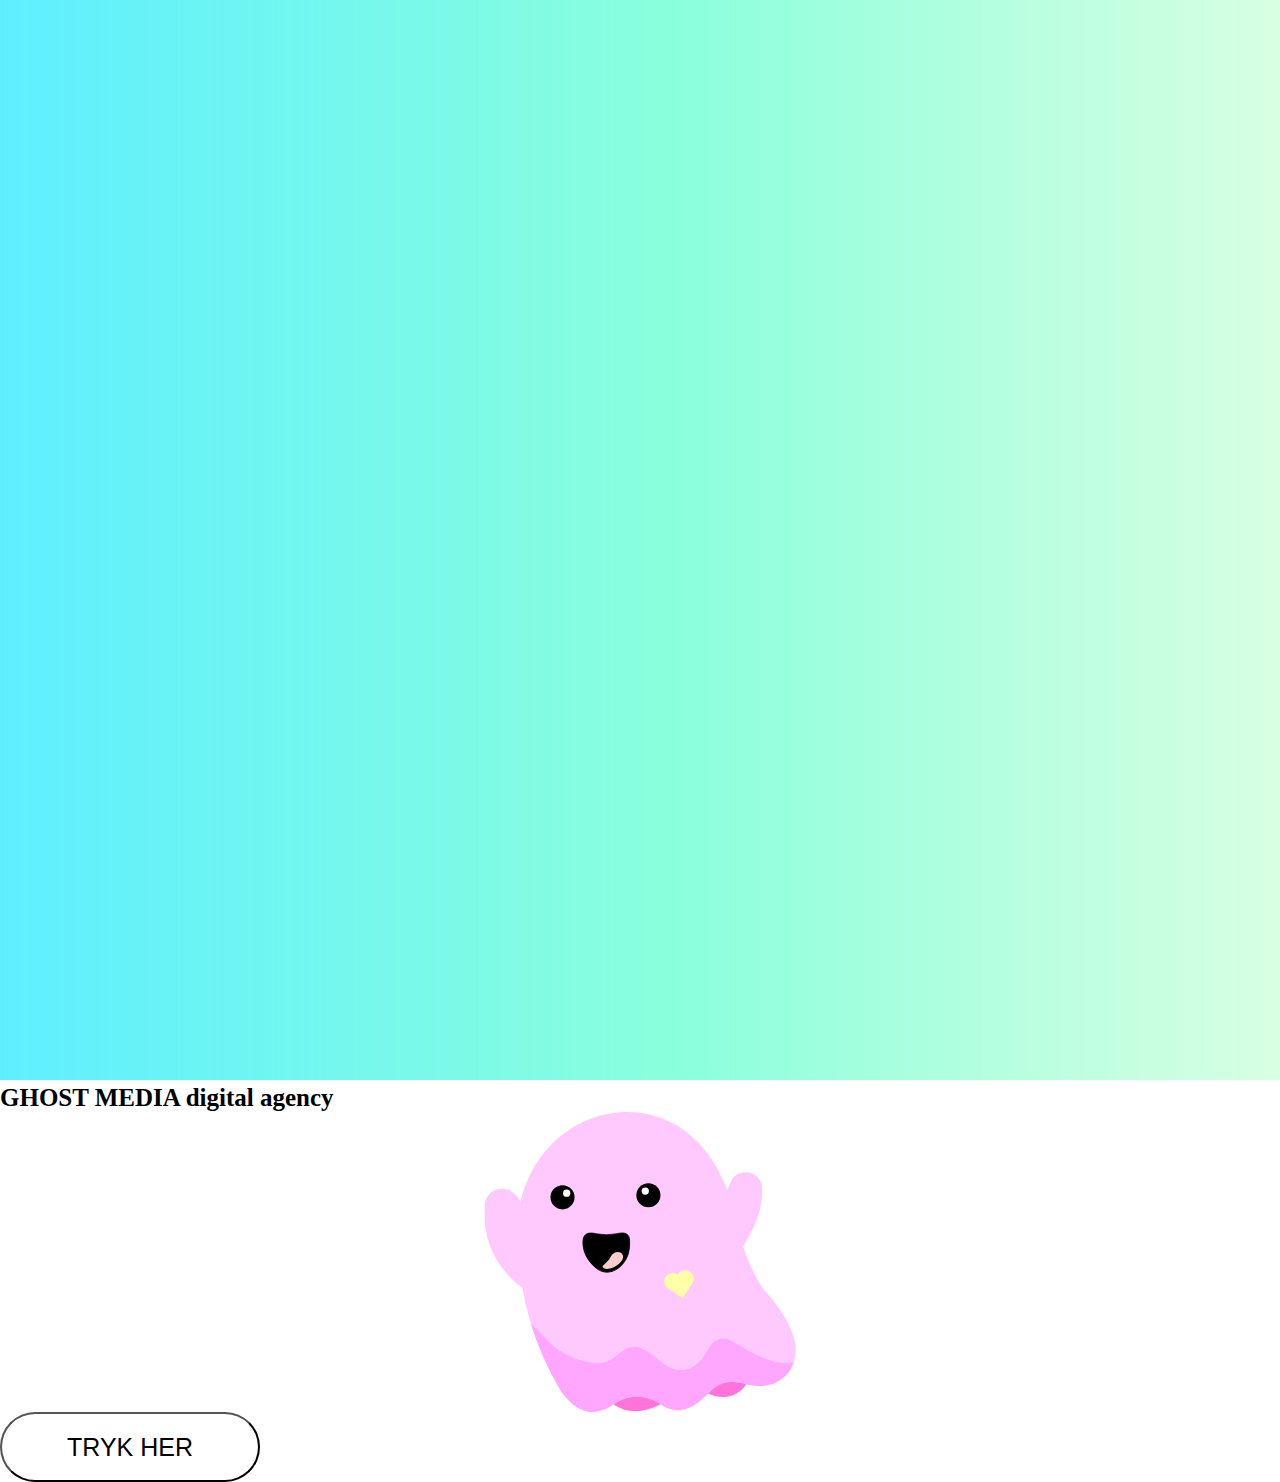
==== website/index.html @ d7597e10 "har lagt flere html filer i mappen (en for hver side) og har prøvet at lave html til den første side" ====
<!DOCTYPE html>
<html lang="en">
<head>
    <meta charset="UTF-8">
    <meta http-equiv="X-UA-Compatible" content="IE=edge">
    <link rel="stylesheet" href="../website/css/stylesheet.css">
    <meta name="viewport" content="width=device-width, initial-scale=1.0">
    <title>Ghost Media</title>
</head>
<body>
    <svg id="Group_6014" data-name="Group 6014" xmlns="http://www.w3.org/2000/svg" xmlns:xlink="http://www.w3.org/1999/xlink" width="1920" height="1080" viewBox="0 0 1920 1080">
        <defs>
          <clipPath id="clip-path">
            <rect id="Rectangle_4008" data-name="Rectangle 4008" width="1920" height="1080" fill="none"/>
          </clipPath>
          <clipPath id="clip-path-3">
            <rect id="Rectangle_2" data-name="Rectangle 2" width="591" height="1080" fill="none"/>
          </clipPath>
          <clipPath id="clip-path-4">
            <rect id="Rectangle_4" data-name="Rectangle 4" width="590.77" height="1080" fill="none"/>
          </clipPath>
          <clipPath id="clip-path-5">
            <rect id="Rectangle_6" data-name="Rectangle 6" width="590.771" height="1080" fill="none"/>
          </clipPath>
          <clipPath id="clip-path-6">
            <rect id="Rectangle_8" data-name="Rectangle 8" width="590.768" height="1080" fill="none"/>
          </clipPath>
          <clipPath id="clip-path-8">
            <rect id="Rectangle_12" data-name="Rectangle 12" width="590.769" height="1080" fill="none"/>
          </clipPath>
          <clipPath id="clip-path-17">
            <rect id="Rectangle_30" data-name="Rectangle 30" width="590.767" height="1080" fill="none"/>
          </clipPath>
          <clipPath id="clip-path-142">
            <rect id="Rectangle_280" data-name="Rectangle 280" width="591" height="1080" transform="translate(0)" fill="none"/>
          </clipPath>
          <clipPath id="clip-path-281">
            <rect id="Rectangle_558" data-name="Rectangle 558" width="590" height="1080" transform="translate(0)" fill="none"/>
          </clipPath>
          <clipPath id="clip-path-370">
            <rect id="Rectangle_736" data-name="Rectangle 736" width="590" height="1080" fill="none"/>
          </clipPath>
          <clipPath id="clip-path-573">
            <rect id="Rectangle_1142" data-name="Rectangle 1142" width="590.766" height="1080" fill="none"/>
          </clipPath>
          <clipPath id="clip-path-1029">
            <rect id="Rectangle_2054" data-name="Rectangle 2054" width="590.773" height="1080" fill="none"/>
          </clipPath>
        </defs>
        <g id="Group_6013" data-name="Group 6013" clip-path="url(#clip-path)">
          <g id="Group_6012" data-name="Group 6012">
            <g id="Group_6011" data-name="Group 6011">
              <g id="Group_6010" data-name="Group 6010" clip-path="url(#clip-path)">
                <g id="Group_3" data-name="Group 3">
                  <g id="Group_2" data-name="Group 2">
                    <g id="Group_1" data-name="Group 1" clip-path="url(#clip-path-3)">
                      <rect id="Rectangle_1" data-name="Rectangle 1" width="591" height="1080" fill="#5fefff"/>
                    </g>
                  </g>
                </g>
                <g id="Group_6" data-name="Group 6" transform="translate(0.664)">
                  <g id="Group_5" data-name="Group 5">
                    <g id="Group_4" data-name="Group 4" clip-path="url(#clip-path-4)">
                      <rect id="Rectangle_3" data-name="Rectangle 3" width="590.769" height="1080" transform="translate(0.001)" fill="#5fefff"/>
                    </g>
                  </g>
                </g>
                <g id="Group_9" data-name="Group 9" transform="translate(1.328)">
                  <g id="Group_8" data-name="Group 8">
                    <g id="Group_7" data-name="Group 7" clip-path="url(#clip-path-5)">
                      <rect id="Rectangle_5" data-name="Rectangle 5" width="590.769" height="1080" transform="translate(0.001)" fill="#5fefff"/>
                    </g>
                  </g>
                </g>
                <g id="Group_12" data-name="Group 12" transform="translate(1.992)">
                  <g id="Group_11" data-name="Group 11">
                    <g id="Group_10" data-name="Group 10" clip-path="url(#clip-path-6)">
                      <rect id="Rectangle_7" data-name="Rectangle 7" width="590.769" height="1080" transform="translate(-0.002)" fill="#5fefff"/>
                    </g>
                  </g>
                </g>
                <g id="Group_15" data-name="Group 15" transform="translate(2.656)">
                  <g id="Group_14" data-name="Group 14">
                    <g id="Group_13" data-name="Group 13" clip-path="url(#clip-path-6)">
                      <rect id="Rectangle_9" data-name="Rectangle 9" width="590.769" height="1080" transform="translate(-0.001)" fill="#5fefff"/>
                    </g>
                  </g>
                </g>
                <g id="Group_18" data-name="Group 18" transform="translate(3.32)">
                  <g id="Group_17" data-name="Group 17">
                    <g id="Group_16" data-name="Group 16" clip-path="url(#clip-path-8)">
                      <rect id="Rectangle_11" data-name="Rectangle 11" width="590.769" height="1080" transform="translate(0)" fill="#5fefff"/>
                    </g>
                  </g>
                </g>
                <g id="Group_21" data-name="Group 21" transform="translate(3.984)">
                  <g id="Group_20" data-name="Group 20">
                    <g id="Group_19" data-name="Group 19" clip-path="url(#clip-path-4)">
                      <rect id="Rectangle_13" data-name="Rectangle 13" width="590.769" height="1080" transform="translate(0)" fill="#5fefff"/>
                    </g>
                  </g>
                </g>
                <g id="Group_24" data-name="Group 24" transform="translate(4.648)">
                  <g id="Group_23" data-name="Group 23">
                    <g id="Group_22" data-name="Group 22" clip-path="url(#clip-path-4)">
                      <rect id="Rectangle_15" data-name="Rectangle 15" width="590.769" height="1080" transform="translate(0.001)" fill="#5fefff"/>
                    </g>
                  </g>
                </g>
                <g id="Group_27" data-name="Group 27" transform="translate(5.312)">
                  <g id="Group_26" data-name="Group 26">
                    <g id="Group_25" data-name="Group 25" clip-path="url(#clip-path-5)">
                      <rect id="Rectangle_17" data-name="Rectangle 17" width="590.769" height="1080" transform="translate(0.002)" fill="#5fefff"/>
                    </g>
                  </g>
                </g>
                <g id="Group_30" data-name="Group 30" transform="translate(5.976)">
                  <g id="Group_29" data-name="Group 29">
                    <g id="Group_28" data-name="Group 28" clip-path="url(#clip-path-6)">
                      <rect id="Rectangle_19" data-name="Rectangle 19" width="590.769" height="1080" transform="translate(-0.001)" fill="#5fefff"/>
                    </g>
                  </g>
                </g>
                <g id="Group_33" data-name="Group 33" transform="translate(6.64)">
                  <g id="Group_32" data-name="Group 32">
                    <g id="Group_31" data-name="Group 31" clip-path="url(#clip-path-6)">
                      <rect id="Rectangle_21" data-name="Rectangle 21" width="590.769" height="1080" transform="translate(-0.001)" fill="#5fefff"/>
                    </g>
                  </g>
                </g>
                <g id="Group_36" data-name="Group 36" transform="translate(7.303)">
                  <g id="Group_35" data-name="Group 35">
                    <g id="Group_34" data-name="Group 34" clip-path="url(#clip-path-8)">
                      <rect id="Rectangle_23" data-name="Rectangle 23" width="590.769" height="1080" transform="translate(0)" fill="#5fefff"/>
                    </g>
                  </g>
                </g>
                <g id="Group_39" data-name="Group 39" transform="translate(7.967)">
                  <g id="Group_38" data-name="Group 38">
                    <g id="Group_37" data-name="Group 37" clip-path="url(#clip-path-4)">
                      <rect id="Rectangle_25" data-name="Rectangle 25" width="590.769" height="1080" transform="translate(0.001)" fill="#60efff"/>
                    </g>
                  </g>
                </g>
                <g id="Group_42" data-name="Group 42" transform="translate(8.631)">
                  <g id="Group_41" data-name="Group 41">
                    <g id="Group_40" data-name="Group 40" clip-path="url(#clip-path-4)">
                      <rect id="Rectangle_27" data-name="Rectangle 27" width="590.769" height="1080" transform="translate(0.001)" fill="#60efff"/>
                    </g>
                  </g>
                </g>
                <g id="Group_45" data-name="Group 45" transform="translate(9.295)">
                  <g id="Group_44" data-name="Group 44">
                    <g id="Group_43" data-name="Group 43" clip-path="url(#clip-path-17)">
                      <rect id="Rectangle_29" data-name="Rectangle 29" width="590.769" height="1080" transform="translate(-0.002)" fill="#60efff"/>
                    </g>
                  </g>
                </g>
                <g id="Group_48" data-name="Group 48" transform="translate(9.959)">
                  <g id="Group_47" data-name="Group 47">
                    <g id="Group_46" data-name="Group 46" clip-path="url(#clip-path-6)">
                      <rect id="Rectangle_31" data-name="Rectangle 31" width="590.769" height="1080" transform="translate(-0.001)" fill="#60effe"/>
                    </g>
                  </g>
                </g>
                <g id="Group_51" data-name="Group 51" transform="translate(10.623)">
                  <g id="Group_50" data-name="Group 50">
                    <g id="Group_49" data-name="Group 49" clip-path="url(#clip-path-8)">
                      <rect id="Rectangle_33" data-name="Rectangle 33" width="590.769" height="1080" transform="translate(0)" fill="#60effe"/>
                    </g>
                  </g>
                </g>
                <g id="Group_54" data-name="Group 54" transform="translate(11.287)">
                  <g id="Group_53" data-name="Group 53">
                    <g id="Group_52" data-name="Group 52" clip-path="url(#clip-path-8)">
                      <rect id="Rectangle_35" data-name="Rectangle 35" width="590.769" height="1080" transform="translate(0)" fill="#60effe"/>
                    </g>
                  </g>
                </g>
                <g id="Group_57" data-name="Group 57" transform="translate(11.951)">
                  <g id="Group_56" data-name="Group 56">
                    <g id="Group_55" data-name="Group 55" clip-path="url(#clip-path-4)">
                      <rect id="Rectangle_37" data-name="Rectangle 37" width="590.769" height="1080" transform="translate(0.001)" fill="#60effe"/>
                    </g>
                  </g>
                </g>
                <g id="Group_60" data-name="Group 60" transform="translate(12.615)">
                  <g id="Group_59" data-name="Group 59">
                    <g id="Group_58" data-name="Group 58" clip-path="url(#clip-path-5)">
                      <rect id="Rectangle_39" data-name="Rectangle 39" width="590.769" height="1080" transform="translate(0.002)" fill="#60effe"/>
                    </g>
                  </g>
                </g>
                <g id="Group_63" data-name="Group 63" transform="translate(13.279)">
                  <g id="Group_62" data-name="Group 62">
                    <g id="Group_61" data-name="Group 61" clip-path="url(#clip-path-6)">
                      <rect id="Rectangle_41" data-name="Rectangle 41" width="590.769" height="1080" transform="translate(-0.002)" fill="#60effe"/>
                    </g>
                  </g>
                </g>
                <g id="Group_66" data-name="Group 66" transform="translate(13.943)">
                  <g id="Group_65" data-name="Group 65">
                    <g id="Group_64" data-name="Group 64" clip-path="url(#clip-path-6)">
                      <rect id="Rectangle_43" data-name="Rectangle 43" width="590.769" height="1080" transform="translate(-0.001)" fill="#60effe"/>
                    </g>
                  </g>
                </g>
                <g id="Group_69" data-name="Group 69" transform="translate(14.607)">
                  <g id="Group_68" data-name="Group 68">
                    <g id="Group_67" data-name="Group 67" clip-path="url(#clip-path-8)">
                      <rect id="Rectangle_45" data-name="Rectangle 45" width="590.769" height="1080" transform="translate(0)" fill="#60effe"/>
                    </g>
                  </g>
                </g>
                <g id="Group_72" data-name="Group 72" transform="translate(15.271)">
                  <g id="Group_71" data-name="Group 71">
                    <g id="Group_70" data-name="Group 70" clip-path="url(#clip-path-4)">
                      <rect id="Rectangle_47" data-name="Rectangle 47" width="590.769" height="1080" transform="translate(0.001)" fill="#60effe"/>
                    </g>
                  </g>
                </g>
                <g id="Group_75" data-name="Group 75" transform="translate(15.935)">
                  <g id="Group_74" data-name="Group 74">
                    <g id="Group_73" data-name="Group 73" clip-path="url(#clip-path-4)">
                      <rect id="Rectangle_49" data-name="Rectangle 49" width="590.769" height="1080" transform="translate(0.001)" fill="#60effe"/>
                    </g>
                  </g>
                </g>
                <g id="Group_78" data-name="Group 78" transform="translate(16.599)">
                  <g id="Group_77" data-name="Group 77">
                    <g id="Group_76" data-name="Group 76" clip-path="url(#clip-path-17)">
                      <rect id="Rectangle_51" data-name="Rectangle 51" width="590.769" height="1080" transform="translate(-0.002)" fill="#60effe"/>
                    </g>
                  </g>
                </g>
                <g id="Group_81" data-name="Group 81" transform="translate(17.263)">
                  <g id="Group_80" data-name="Group 80">
                    <g id="Group_79" data-name="Group 79" clip-path="url(#clip-path-6)">
                      <rect id="Rectangle_53" data-name="Rectangle 53" width="590.769" height="1080" transform="translate(-0.001)" fill="#60effe"/>
                    </g>
                  </g>
                </g>
                <g id="Group_84" data-name="Group 84" transform="translate(17.927)">
                  <g id="Group_83" data-name="Group 83">
                    <g id="Group_82" data-name="Group 82" clip-path="url(#clip-path-8)">
                      <rect id="Rectangle_55" data-name="Rectangle 55" width="590.769" height="1080" transform="translate(-0.001)" fill="#60effe"/>
                    </g>
                  </g>
                </g>
                <g id="Group_87" data-name="Group 87" transform="translate(18.591)">
                  <g id="Group_86" data-name="Group 86">
                    <g id="Group_85" data-name="Group 85" clip-path="url(#clip-path-8)">
                      <rect id="Rectangle_57" data-name="Rectangle 57" width="590.769" height="1080" transform="translate(0)" fill="#60effe"/>
                    </g>
                  </g>
                </g>
                <g id="Group_90" data-name="Group 90" transform="translate(19.255)">
                  <g id="Group_89" data-name="Group 89">
                    <g id="Group_88" data-name="Group 88" clip-path="url(#clip-path-4)">
                      <rect id="Rectangle_59" data-name="Rectangle 59" width="590.769" height="1080" transform="translate(0.001)" fill="#60effe"/>
                    </g>
                  </g>
                </g>
                <g id="Group_93" data-name="Group 93" transform="translate(19.919)">
                  <g id="Group_92" data-name="Group 92">
                    <g id="Group_91" data-name="Group 91" clip-path="url(#clip-path-5)">
                      <rect id="Rectangle_61" data-name="Rectangle 61" width="590.769" height="1080" transform="translate(0.001)" fill="#60effe"/>
                    </g>
                  </g>
                </g>
                <g id="Group_96" data-name="Group 96" transform="translate(20.583)">
                  <g id="Group_95" data-name="Group 95">
                    <g id="Group_94" data-name="Group 94" clip-path="url(#clip-path-6)">
                      <rect id="Rectangle_63" data-name="Rectangle 63" width="590.769" height="1080" transform="translate(-0.002)" fill="#60effe"/>
                    </g>
                  </g>
                </g>
                <g id="Group_99" data-name="Group 99" transform="translate(21.246)">
                  <g id="Group_98" data-name="Group 98">
                    <g id="Group_97" data-name="Group 97" clip-path="url(#clip-path-6)">
                      <rect id="Rectangle_65" data-name="Rectangle 65" width="590.769" height="1080" transform="translate(-0.001)" fill="#60f0fe"/>
                    </g>
                  </g>
                </g>
                <g id="Group_102" data-name="Group 102" transform="translate(21.91)">
                  <g id="Group_101" data-name="Group 101">
                    <g id="Group_100" data-name="Group 100" clip-path="url(#clip-path-8)">
                      <rect id="Rectangle_67" data-name="Rectangle 67" width="590.769" height="1080" transform="translate(0)" fill="#60f0fe"/>
                    </g>
                  </g>
                </g>
                <g id="Group_105" data-name="Group 105" transform="translate(22.574)">
                  <g id="Group_104" data-name="Group 104">
                    <g id="Group_103" data-name="Group 103" clip-path="url(#clip-path-4)">
                      <rect id="Rectangle_69" data-name="Rectangle 69" width="590.769" height="1080" transform="translate(0)" fill="#60f0fe"/>
                    </g>
                  </g>
                </g>
                <g id="Group_108" data-name="Group 108" transform="translate(23.238)">
                  <g id="Group_107" data-name="Group 107">
                    <g id="Group_106" data-name="Group 106" clip-path="url(#clip-path-4)">
                      <rect id="Rectangle_71" data-name="Rectangle 71" width="590.769" height="1080" transform="translate(0.001)" fill="#61f0fe"/>
                    </g>
                  </g>
                </g>
                <g id="Group_111" data-name="Group 111" transform="translate(23.902)">
                  <g id="Group_110" data-name="Group 110">
                    <g id="Group_109" data-name="Group 109" clip-path="url(#clip-path-5)">
                      <rect id="Rectangle_73" data-name="Rectangle 73" width="590.769" height="1080" transform="translate(0.002)" fill="#61f0fe"/>
                    </g>
                  </g>
                </g>
                <g id="Group_114" data-name="Group 114" transform="translate(24.566)">
                  <g id="Group_113" data-name="Group 113">
                    <g id="Group_112" data-name="Group 112" clip-path="url(#clip-path-6)">
                      <rect id="Rectangle_75" data-name="Rectangle 75" width="590.769" height="1080" transform="translate(-0.001)" fill="#61f0fe"/>
                    </g>
                  </g>
                </g>
                <g id="Group_117" data-name="Group 117" transform="translate(25.23)">
                  <g id="Group_116" data-name="Group 116">
                    <g id="Group_115" data-name="Group 115" clip-path="url(#clip-path-8)">
                      <rect id="Rectangle_77" data-name="Rectangle 77" width="590.769" height="1080" transform="translate(-0.001)" fill="#61f0fe"/>
                    </g>
                  </g>
                </g>
                <g id="Group_120" data-name="Group 120" transform="translate(25.894)">
                  <g id="Group_119" data-name="Group 119">
                    <g id="Group_118" data-name="Group 118" clip-path="url(#clip-path-8)">
                      <rect id="Rectangle_79" data-name="Rectangle 79" width="590.769" height="1080" transform="translate(0)" fill="#61f0fe"/>
                    </g>
                  </g>
                </g>
                <g id="Group_123" data-name="Group 123" transform="translate(26.558)">
                  <g id="Group_122" data-name="Group 122">
                    <g id="Group_121" data-name="Group 121" clip-path="url(#clip-path-4)">
                      <rect id="Rectangle_81" data-name="Rectangle 81" width="590.769" height="1080" transform="translate(0.001)" fill="#61f0fe"/>
                    </g>
                  </g>
                </g>
                <g id="Group_126" data-name="Group 126" transform="translate(27.222)">
                  <g id="Group_125" data-name="Group 125">
                    <g id="Group_124" data-name="Group 124" clip-path="url(#clip-path-5)">
                      <rect id="Rectangle_83" data-name="Rectangle 83" width="590.769" height="1080" transform="translate(0.001)" fill="#61f0fe"/>
                    </g>
                  </g>
                </g>
                <g id="Group_129" data-name="Group 129" transform="translate(27.886)">
                  <g id="Group_128" data-name="Group 128">
                    <g id="Group_127" data-name="Group 127" clip-path="url(#clip-path-6)">
                      <rect id="Rectangle_85" data-name="Rectangle 85" width="590.769" height="1080" transform="translate(-0.002)" fill="#61f0fe"/>
                    </g>
                  </g>
                </g>
                <g id="Group_132" data-name="Group 132" transform="translate(28.55)">
                  <g id="Group_131" data-name="Group 131">
                    <g id="Group_130" data-name="Group 130" clip-path="url(#clip-path-6)">
                      <rect id="Rectangle_87" data-name="Rectangle 87" width="590.769" height="1080" transform="translate(-0.001)" fill="#61f0fd"/>
                    </g>
                  </g>
                </g>
                <g id="Group_135" data-name="Group 135" transform="translate(29.214)">
                  <g id="Group_134" data-name="Group 134">
                    <g id="Group_133" data-name="Group 133" clip-path="url(#clip-path-8)">
                      <rect id="Rectangle_89" data-name="Rectangle 89" width="590.769" height="1080" transform="translate(0)" fill="#61f0fd"/>
                    </g>
                  </g>
                </g>
                <g id="Group_138" data-name="Group 138" transform="translate(29.878)">
                  <g id="Group_137" data-name="Group 137">
                    <g id="Group_136" data-name="Group 136" clip-path="url(#clip-path-4)">
                      <rect id="Rectangle_91" data-name="Rectangle 91" width="590.769" height="1080" transform="translate(0)" fill="#61f0fd"/>
                    </g>
                  </g>
                </g>
                <g id="Group_141" data-name="Group 141" transform="translate(30.542)">
                  <g id="Group_140" data-name="Group 140">
                    <g id="Group_139" data-name="Group 139" clip-path="url(#clip-path-4)">
                      <rect id="Rectangle_93" data-name="Rectangle 93" width="590.769" height="1080" transform="translate(0.001)" fill="#61f0fd"/>
                    </g>
                  </g>
                </g>
                <g id="Group_144" data-name="Group 144" transform="translate(31.206)">
                  <g id="Group_143" data-name="Group 143">
                    <g id="Group_142" data-name="Group 142" clip-path="url(#clip-path-5)">
                      <rect id="Rectangle_95" data-name="Rectangle 95" width="590.769" height="1080" transform="translate(0.002)" fill="#61f0fd"/>
                    </g>
                  </g>
                </g>
                <g id="Group_147" data-name="Group 147" transform="translate(31.87)">
                  <g id="Group_146" data-name="Group 146">
                    <g id="Group_145" data-name="Group 145" clip-path="url(#clip-path-6)">
                      <rect id="Rectangle_97" data-name="Rectangle 97" width="590.769" height="1080" transform="translate(-0.001)" fill="#61f0fd"/>
                    </g>
                  </g>
                </g>
                <g id="Group_150" data-name="Group 150" transform="translate(32.534)">
                  <g id="Group_149" data-name="Group 149">
                    <g id="Group_148" data-name="Group 148" clip-path="url(#clip-path-8)">
                      <rect id="Rectangle_99" data-name="Rectangle 99" width="590.769" height="1080" transform="translate(-0.001)" fill="#61f0fd"/>
                    </g>
                  </g>
                </g>
                <g id="Group_153" data-name="Group 153" transform="translate(33)">
                  <g id="Group_152" data-name="Group 152">
                    <g id="Group_151" data-name="Group 151" clip-path="url(#clip-path-3)">
                      <rect id="Rectangle_101" data-name="Rectangle 101" width="591" height="1080" fill="#61f0fd"/>
                    </g>
                  </g>
                </g>
                <g id="Group_156" data-name="Group 156" transform="translate(33.861)">
                  <g id="Group_155" data-name="Group 155">
                    <g id="Group_154" data-name="Group 154" clip-path="url(#clip-path-4)">
                      <rect id="Rectangle_103" data-name="Rectangle 103" width="590.769" height="1080" transform="translate(0.001)" fill="#61f0fd"/>
                    </g>
                  </g>
                </g>
                <g id="Group_159" data-name="Group 159" transform="translate(34.525)">
                  <g id="Group_158" data-name="Group 158">
                    <g id="Group_157" data-name="Group 157" clip-path="url(#clip-path-5)">
                      <rect id="Rectangle_105" data-name="Rectangle 105" width="590.769" height="1080" transform="translate(0.001)" fill="#61f0fd"/>
                    </g>
                  </g>
                </g>
                <g id="Group_162" data-name="Group 162" transform="translate(35.189)">
                  <g id="Group_161" data-name="Group 161">
                    <g id="Group_160" data-name="Group 160" clip-path="url(#clip-path-17)">
                      <rect id="Rectangle_107" data-name="Rectangle 107" width="590.769" height="1080" transform="translate(-0.002)" fill="#61f0fd"/>
                    </g>
                  </g>
                </g>
                <g id="Group_165" data-name="Group 165" transform="translate(35.853)">
                  <g id="Group_164" data-name="Group 164">
                    <g id="Group_163" data-name="Group 163" clip-path="url(#clip-path-6)">
                      <rect id="Rectangle_109" data-name="Rectangle 109" width="590.769" height="1080" transform="translate(-0.001)" fill="#61f0fd"/>
                    </g>
                  </g>
                </g>
                <g id="Group_168" data-name="Group 168" transform="translate(36.517)">
                  <g id="Group_167" data-name="Group 167">
                    <g id="Group_166" data-name="Group 166" clip-path="url(#clip-path-8)">
                      <rect id="Rectangle_111" data-name="Rectangle 111" width="590.769" height="1080" transform="translate(0)" fill="#61f0fd"/>
                    </g>
                  </g>
                </g>
                <g id="Group_171" data-name="Group 171" transform="translate(37.181)">
                  <g id="Group_170" data-name="Group 170">
                    <g id="Group_169" data-name="Group 169" clip-path="url(#clip-path-4)">
                      <rect id="Rectangle_113" data-name="Rectangle 113" width="590.769" height="1080" transform="translate(0)" fill="#61f0fd"/>
                    </g>
                  </g>
                </g>
                <g id="Group_174" data-name="Group 174" transform="translate(37.845)">
                  <g id="Group_173" data-name="Group 173">
                    <g id="Group_172" data-name="Group 172" clip-path="url(#clip-path-4)">
                      <rect id="Rectangle_115" data-name="Rectangle 115" width="590.769" height="1080" transform="translate(0.001)" fill="#61f0fd"/>
                    </g>
                  </g>
                </g>
                <g id="Group_177" data-name="Group 177" transform="translate(38.509)">
                  <g id="Group_176" data-name="Group 176">
                    <g id="Group_175" data-name="Group 175" clip-path="url(#clip-path-5)">
                      <rect id="Rectangle_117" data-name="Rectangle 117" width="590.769" height="1080" transform="translate(0.001)" fill="#61f0fd"/>
                    </g>
                  </g>
                </g>
                <g id="Group_180" data-name="Group 180" transform="translate(39.173)">
                  <g id="Group_179" data-name="Group 179">
                    <g id="Group_178" data-name="Group 178" clip-path="url(#clip-path-6)">
                      <rect id="Rectangle_119" data-name="Rectangle 119" width="590.769" height="1080" transform="translate(-0.002)" fill="#62f0fd"/>
                    </g>
                  </g>
                </g>
                <g id="Group_183" data-name="Group 183" transform="translate(39.837)">
                  <g id="Group_182" data-name="Group 182">
                    <g id="Group_181" data-name="Group 181" clip-path="url(#clip-path-6)">
                      <rect id="Rectangle_121" data-name="Rectangle 121" width="590.769" height="1080" transform="translate(-0.001)" fill="#62f0fd"/>
                    </g>
                  </g>
                </g>
                <g id="Group_186" data-name="Group 186" transform="translate(40.501)">
                  <g id="Group_185" data-name="Group 185">
                    <g id="Group_184" data-name="Group 184" clip-path="url(#clip-path-8)">
                      <rect id="Rectangle_123" data-name="Rectangle 123" width="590.769" height="1080" transform="translate(0)" fill="#62f0fd"/>
                    </g>
                  </g>
                </g>
                <g id="Group_189" data-name="Group 189" transform="translate(41.165)">
                  <g id="Group_188" data-name="Group 188">
                    <g id="Group_187" data-name="Group 187" clip-path="url(#clip-path-4)">
                      <rect id="Rectangle_125" data-name="Rectangle 125" width="590.769" height="1080" transform="translate(0.001)" fill="#62f0fd"/>
                    </g>
                  </g>
                </g>
                <g id="Group_192" data-name="Group 192" transform="translate(41.829)">
                  <g id="Group_191" data-name="Group 191">
                    <g id="Group_190" data-name="Group 190" clip-path="url(#clip-path-4)">
                      <rect id="Rectangle_127" data-name="Rectangle 127" width="590.769" height="1080" transform="translate(0.001)" fill="#62f0fd"/>
                    </g>
                  </g>
                </g>
                <g id="Group_195" data-name="Group 195" transform="translate(42.493)">
                  <g id="Group_194" data-name="Group 194">
                    <g id="Group_193" data-name="Group 193" clip-path="url(#clip-path-17)">
                      <rect id="Rectangle_129" data-name="Rectangle 129" width="590.769" height="1080" transform="translate(-0.002)" fill="#62f0fd"/>
                    </g>
                  </g>
                </g>
                <g id="Group_198" data-name="Group 198" transform="translate(43.157)">
                  <g id="Group_197" data-name="Group 197">
                    <g id="Group_196" data-name="Group 196" clip-path="url(#clip-path-6)">
                      <rect id="Rectangle_131" data-name="Rectangle 131" width="590.769" height="1080" transform="translate(-0.001)" fill="#62f0fd"/>
                    </g>
                  </g>
                </g>
                <g id="Group_201" data-name="Group 201" transform="translate(43.821)">
                  <g id="Group_200" data-name="Group 200">
                    <g id="Group_199" data-name="Group 199" clip-path="url(#clip-path-8)">
                      <rect id="Rectangle_133" data-name="Rectangle 133" width="590.769" height="1080" transform="translate(0)" fill="#62f0fd"/>
                    </g>
                  </g>
                </g>
                <g id="Group_204" data-name="Group 204" transform="translate(44.485)">
                  <g id="Group_203" data-name="Group 203">
                    <g id="Group_202" data-name="Group 202" clip-path="url(#clip-path-8)">
                      <rect id="Rectangle_135" data-name="Rectangle 135" width="590.769" height="1080" transform="translate(0)" fill="#62f0fd"/>
                    </g>
                  </g>
                </g>
                <g id="Group_207" data-name="Group 207" transform="translate(45.149)">
                  <g id="Group_206" data-name="Group 206">
                    <g id="Group_205" data-name="Group 205" clip-path="url(#clip-path-4)">
                      <rect id="Rectangle_137" data-name="Rectangle 137" width="590.769" height="1080" transform="translate(0.001)" fill="#62f0fd"/>
                    </g>
                  </g>
                </g>
                <g id="Group_210" data-name="Group 210" transform="translate(45.813)">
                  <g id="Group_209" data-name="Group 209">
                    <g id="Group_208" data-name="Group 208" clip-path="url(#clip-path-5)">
                      <rect id="Rectangle_139" data-name="Rectangle 139" width="590.769" height="1080" transform="translate(0.001)" fill="#62f0fd"/>
                    </g>
                  </g>
                </g>
                <g id="Group_213" data-name="Group 213" transform="translate(46.477)">
                  <g id="Group_212" data-name="Group 212">
                    <g id="Group_211" data-name="Group 211" clip-path="url(#clip-path-6)">
                      <rect id="Rectangle_141" data-name="Rectangle 141" width="590.769" height="1080" transform="translate(-0.001)" fill="#62f0fd"/>
                    </g>
                  </g>
                </g>
                <g id="Group_216" data-name="Group 216" transform="translate(47.14)">
                  <g id="Group_215" data-name="Group 215">
                    <g id="Group_214" data-name="Group 214" clip-path="url(#clip-path-6)">
                      <rect id="Rectangle_143" data-name="Rectangle 143" width="590.769" height="1080" transform="translate(-0.001)" fill="#62f0fd"/>
                    </g>
                  </g>
                </g>
                <g id="Group_219" data-name="Group 219" transform="translate(47.805)">
                  <g id="Group_218" data-name="Group 218">
                    <g id="Group_217" data-name="Group 217" clip-path="url(#clip-path-8)">
                      <rect id="Rectangle_145" data-name="Rectangle 145" width="590.769" height="1080" transform="translate(0)" fill="#62f0fc"/>
                    </g>
                  </g>
                </g>
                <g id="Group_222" data-name="Group 222" transform="translate(48.469)">
                  <g id="Group_221" data-name="Group 221">
                    <g id="Group_220" data-name="Group 220" clip-path="url(#clip-path-4)">
                      <rect id="Rectangle_147" data-name="Rectangle 147" width="590.769" height="1080" transform="translate(0)" fill="#62f0fc"/>
                    </g>
                  </g>
                </g>
                <g id="Group_225" data-name="Group 225" transform="translate(49.132)">
                  <g id="Group_224" data-name="Group 224">
                    <g id="Group_223" data-name="Group 223" clip-path="url(#clip-path-4)">
                      <rect id="Rectangle_149" data-name="Rectangle 149" width="590.769" height="1080" transform="translate(0.001)" fill="#62f0fc"/>
                    </g>
                  </g>
                </g>
                <g id="Group_228" data-name="Group 228" transform="translate(49.796)">
                  <g id="Group_227" data-name="Group 227">
                    <g id="Group_226" data-name="Group 226" clip-path="url(#clip-path-5)">
                      <rect id="Rectangle_151" data-name="Rectangle 151" width="590.769" height="1080" transform="translate(0.002)" fill="#62f0fc"/>
                    </g>
                  </g>
                </g>
                <g id="Group_231" data-name="Group 231" transform="translate(50.46)">
                  <g id="Group_230" data-name="Group 230">
                    <g id="Group_229" data-name="Group 229" clip-path="url(#clip-path-6)">
                      <rect id="Rectangle_153" data-name="Rectangle 153" width="590.769" height="1080" transform="translate(-0.001)" fill="#62f0fc"/>
                    </g>
                  </g>
                </g>
                <g id="Group_234" data-name="Group 234" transform="translate(51.124)">
                  <g id="Group_233" data-name="Group 233">
                    <g id="Group_232" data-name="Group 232" clip-path="url(#clip-path-6)">
                      <rect id="Rectangle_155" data-name="Rectangle 155" width="590.769" height="1080" transform="translate(-0.001)" fill="#62f0fc"/>
                    </g>
                  </g>
                </g>
                <g id="Group_237" data-name="Group 237" transform="translate(51.788)">
                  <g id="Group_236" data-name="Group 236">
                    <g id="Group_235" data-name="Group 235" clip-path="url(#clip-path-8)">
                      <rect id="Rectangle_157" data-name="Rectangle 157" width="590.769" height="1080" transform="translate(0)" fill="#62f0fc"/>
                    </g>
                  </g>
                </g>
                <g id="Group_240" data-name="Group 240" transform="translate(52.452)">
                  <g id="Group_239" data-name="Group 239">
                    <g id="Group_238" data-name="Group 238" clip-path="url(#clip-path-4)">
                      <rect id="Rectangle_159" data-name="Rectangle 159" width="590.769" height="1080" transform="translate(0.001)" fill="#62f0fc"/>
                    </g>
                  </g>
                </g>
                <g id="Group_243" data-name="Group 243" transform="translate(53.116)">
                  <g id="Group_242" data-name="Group 242">
                    <g id="Group_241" data-name="Group 241" clip-path="url(#clip-path-5)">
                      <rect id="Rectangle_161" data-name="Rectangle 161" width="590.769" height="1080" transform="translate(0.001)" fill="#62f0fc"/>
                    </g>
                  </g>
                </g>
                <g id="Group_246" data-name="Group 246" transform="translate(53.78)">
                  <g id="Group_245" data-name="Group 245">
                    <g id="Group_244" data-name="Group 244" clip-path="url(#clip-path-6)">
                      <rect id="Rectangle_163" data-name="Rectangle 163" width="590.769" height="1080" transform="translate(-0.001)" fill="#62f0fc"/>
                    </g>
                  </g>
                </g>
                <g id="Group_249" data-name="Group 249" transform="translate(54.444)">
                  <g id="Group_248" data-name="Group 248">
                    <g id="Group_247" data-name="Group 247" clip-path="url(#clip-path-6)">
                      <rect id="Rectangle_165" data-name="Rectangle 165" width="590.769" height="1080" transform="translate(-0.001)" fill="#63f0fc"/>
                    </g>
                  </g>
                </g>
                <g id="Group_252" data-name="Group 252" transform="translate(55.108)">
                  <g id="Group_251" data-name="Group 251">
                    <g id="Group_250" data-name="Group 250" clip-path="url(#clip-path-8)">
                      <rect id="Rectangle_167" data-name="Rectangle 167" width="590.769" height="1080" transform="translate(0)" fill="#63f0fc"/>
                    </g>
                  </g>
                </g>
                <g id="Group_255" data-name="Group 255" transform="translate(55.772)">
                  <g id="Group_254" data-name="Group 254">
                    <g id="Group_253" data-name="Group 253" clip-path="url(#clip-path-4)">
                      <rect id="Rectangle_169" data-name="Rectangle 169" width="590.769" height="1080" transform="translate(0)" fill="#63f0fc"/>
                    </g>
                  </g>
                </g>
                <g id="Group_258" data-name="Group 258" transform="translate(56.436)">
                  <g id="Group_257" data-name="Group 257">
                    <g id="Group_256" data-name="Group 256" clip-path="url(#clip-path-4)">
                      <rect id="Rectangle_171" data-name="Rectangle 171" width="590.769" height="1080" transform="translate(0.001)" fill="#63f0fc"/>
                    </g>
                  </g>
                </g>
                <g id="Group_261" data-name="Group 261" transform="translate(57.1)">
                  <g id="Group_260" data-name="Group 260">
                    <g id="Group_259" data-name="Group 259" clip-path="url(#clip-path-5)">
                      <rect id="Rectangle_173" data-name="Rectangle 173" width="590.769" height="1080" transform="translate(0.002)" fill="#63f0fc"/>
                    </g>
                  </g>
                </g>
                <g id="Group_264" data-name="Group 264" transform="translate(57.764)">
                  <g id="Group_263" data-name="Group 263">
                    <g id="Group_262" data-name="Group 262" clip-path="url(#clip-path-6)">
                      <rect id="Rectangle_175" data-name="Rectangle 175" width="590.769" height="1080" transform="translate(-0.001)" fill="#63f0fc"/>
                    </g>
                  </g>
                </g>
                <g id="Group_267" data-name="Group 267" transform="translate(58.428)">
                  <g id="Group_266" data-name="Group 266">
                    <g id="Group_265" data-name="Group 265" clip-path="url(#clip-path-6)">
                      <rect id="Rectangle_177" data-name="Rectangle 177" width="590.769" height="1080" transform="translate(-0.001)" fill="#63f0fc"/>
                    </g>
                  </g>
                </g>
                <g id="Group_270" data-name="Group 270" transform="translate(59)">
                  <g id="Group_269" data-name="Group 269">
                    <g id="Group_268" data-name="Group 268" clip-path="url(#clip-path-3)">
                      <rect id="Rectangle_179" data-name="Rectangle 179" width="591" height="1080" fill="#63f0fc"/>
                    </g>
                  </g>
                </g>
                <g id="Group_273" data-name="Group 273" transform="translate(59.756)">
                  <g id="Group_272" data-name="Group 272">
                    <g id="Group_271" data-name="Group 271" clip-path="url(#clip-path-4)">
                      <rect id="Rectangle_181" data-name="Rectangle 181" width="590.769" height="1080" transform="translate(0.001)" fill="#63f0fc"/>
                    </g>
                  </g>
                </g>
                <g id="Group_276" data-name="Group 276" transform="translate(60.419)">
                  <g id="Group_275" data-name="Group 275">
                    <g id="Group_274" data-name="Group 274" clip-path="url(#clip-path-5)">
                      <rect id="Rectangle_183" data-name="Rectangle 183" width="590.769" height="1080" transform="translate(0.001)" fill="#63f0fc"/>
                    </g>
                  </g>
                </g>
                <g id="Group_279" data-name="Group 279" transform="translate(61.084)">
                  <g id="Group_278" data-name="Group 278">
                    <g id="Group_277" data-name="Group 277" clip-path="url(#clip-path-17)">
                      <rect id="Rectangle_185" data-name="Rectangle 185" width="590.769" height="1080" transform="translate(-0.002)" fill="#63f0fc"/>
                    </g>
                  </g>
                </g>
                <g id="Group_282" data-name="Group 282" transform="translate(61.748)">
                  <g id="Group_281" data-name="Group 281">
                    <g id="Group_280" data-name="Group 280" clip-path="url(#clip-path-6)">
                      <rect id="Rectangle_187" data-name="Rectangle 187" width="590.769" height="1080" transform="translate(-0.001)" fill="#63f0fc"/>
                    </g>
                  </g>
                </g>
                <g id="Group_285" data-name="Group 285" transform="translate(62.411)">
                  <g id="Group_284" data-name="Group 284">
                    <g id="Group_283" data-name="Group 283" clip-path="url(#clip-path-8)">
                      <rect id="Rectangle_189" data-name="Rectangle 189" width="590.769" height="1080" transform="translate(0)" fill="#63f1fc"/>
                    </g>
                  </g>
                </g>
                <g id="Group_288" data-name="Group 288" transform="translate(63.075)">
                  <g id="Group_287" data-name="Group 287">
                    <g id="Group_286" data-name="Group 286" clip-path="url(#clip-path-4)">
                      <rect id="Rectangle_191" data-name="Rectangle 191" width="590.769" height="1080" transform="translate(0)" fill="#63f1fc"/>
                    </g>
                  </g>
                </g>
                <g id="Group_291" data-name="Group 291" transform="translate(63.739)">
                  <g id="Group_290" data-name="Group 290">
                    <g id="Group_289" data-name="Group 289" clip-path="url(#clip-path-4)">
                      <rect id="Rectangle_193" data-name="Rectangle 193" width="590.769" height="1080" transform="translate(0.001)" fill="#63f1fc"/>
                    </g>
                  </g>
                </g>
                <g id="Group_294" data-name="Group 294" transform="translate(64.403)">
                  <g id="Group_293" data-name="Group 293">
                    <g id="Group_292" data-name="Group 292" clip-path="url(#clip-path-5)">
                      <rect id="Rectangle_195" data-name="Rectangle 195" width="590.769" height="1080" transform="translate(0.001)" fill="#63f1fc"/>
                    </g>
                  </g>
                </g>
                <g id="Group_297" data-name="Group 297" transform="translate(65.067)">
                  <g id="Group_296" data-name="Group 296">
                    <g id="Group_295" data-name="Group 295" clip-path="url(#clip-path-6)">
                      <rect id="Rectangle_197" data-name="Rectangle 197" width="590.769" height="1080" transform="translate(-0.002)" fill="#63f1fc"/>
                    </g>
                  </g>
                </g>
                <g id="Group_300" data-name="Group 300" transform="translate(65.731)">
                  <g id="Group_299" data-name="Group 299">
                    <g id="Group_298" data-name="Group 298" clip-path="url(#clip-path-6)">
                      <rect id="Rectangle_199" data-name="Rectangle 199" width="590.769" height="1080" transform="translate(-0.001)" fill="#63f1fc"/>
                    </g>
                  </g>
                </g>
                <g id="Group_303" data-name="Group 303" transform="translate(66.395)">
                  <g id="Group_302" data-name="Group 302">
                    <g id="Group_301" data-name="Group 301" clip-path="url(#clip-path-8)">
                      <rect id="Rectangle_201" data-name="Rectangle 201" width="590.769" height="1080" transform="translate(0)" fill="#63f1fc"/>
                    </g>
                  </g>
                </g>
                <g id="Group_306" data-name="Group 306" transform="translate(67.059)">
                  <g id="Group_305" data-name="Group 305">
                    <g id="Group_304" data-name="Group 304" clip-path="url(#clip-path-4)">
                      <rect id="Rectangle_203" data-name="Rectangle 203" width="590.769" height="1080" transform="translate(0.001)" fill="#63f1fb"/>
                    </g>
                  </g>
                </g>
                <g id="Group_309" data-name="Group 309" transform="translate(67.723)">
                  <g id="Group_308" data-name="Group 308">
                    <g id="Group_307" data-name="Group 307" clip-path="url(#clip-path-4)">
                      <rect id="Rectangle_205" data-name="Rectangle 205" width="590.769" height="1080" transform="translate(0.001)" fill="#63f1fb"/>
                    </g>
                  </g>
                </g>
                <g id="Group_312" data-name="Group 312" transform="translate(68.387)">
                  <g id="Group_311" data-name="Group 311">
                    <g id="Group_310" data-name="Group 310" clip-path="url(#clip-path-17)">
                      <rect id="Rectangle_207" data-name="Rectangle 207" width="590.769" height="1080" transform="translate(-0.002)" fill="#63f1fb"/>
                    </g>
                  </g>
                </g>
                <g id="Group_315" data-name="Group 315" transform="translate(69.051)">
                  <g id="Group_314" data-name="Group 314">
                    <g id="Group_313" data-name="Group 313" clip-path="url(#clip-path-6)">
                      <rect id="Rectangle_209" data-name="Rectangle 209" width="590.769" height="1080" transform="translate(-0.001)" fill="#63f1fb"/>
                    </g>
                  </g>
                </g>
                <g id="Group_318" data-name="Group 318" transform="translate(69.715)">
                  <g id="Group_317" data-name="Group 317">
                    <g id="Group_316" data-name="Group 316" clip-path="url(#clip-path-8)">
                      <rect id="Rectangle_211" data-name="Rectangle 211" width="590.769" height="1080" transform="translate(0)" fill="#64f1fb"/>
                    </g>
                  </g>
                </g>
                <g id="Group_321" data-name="Group 321" transform="translate(70.379)">
                  <g id="Group_320" data-name="Group 320">
                    <g id="Group_319" data-name="Group 319" clip-path="url(#clip-path-4)">
                      <rect id="Rectangle_213" data-name="Rectangle 213" width="590.769" height="1080" transform="translate(0)" fill="#64f1fb"/>
                    </g>
                  </g>
                </g>
                <g id="Group_324" data-name="Group 324" transform="translate(71.043)">
                  <g id="Group_323" data-name="Group 323">
                    <g id="Group_322" data-name="Group 322" clip-path="url(#clip-path-4)">
                      <rect id="Rectangle_215" data-name="Rectangle 215" width="590.769" height="1080" transform="translate(0.001)" fill="#64f1fb"/>
                    </g>
                  </g>
                </g>
                <g id="Group_327" data-name="Group 327" transform="translate(71.707)">
                  <g id="Group_326" data-name="Group 326">
                    <g id="Group_325" data-name="Group 325" clip-path="url(#clip-path-5)">
                      <rect id="Rectangle_217" data-name="Rectangle 217" width="590.769" height="1080" transform="translate(0.001)" fill="#64f1fb"/>
                    </g>
                  </g>
                </g>
                <g id="Group_330" data-name="Group 330" transform="translate(72.371)">
                  <g id="Group_329" data-name="Group 329">
                    <g id="Group_328" data-name="Group 328" clip-path="url(#clip-path-6)">
                      <rect id="Rectangle_219" data-name="Rectangle 219" width="590.769" height="1080" transform="translate(-0.001)" fill="#64f1fb"/>
                    </g>
                  </g>
                </g>
                <g id="Group_333" data-name="Group 333" transform="translate(73.035)">
                  <g id="Group_332" data-name="Group 332">
                    <g id="Group_331" data-name="Group 331" clip-path="url(#clip-path-6)">
                      <rect id="Rectangle_221" data-name="Rectangle 221" width="590.769" height="1080" transform="translate(-0.001)" fill="#64f1fb"/>
                    </g>
                  </g>
                </g>
                <g id="Group_336" data-name="Group 336" transform="translate(73.698)">
                  <g id="Group_335" data-name="Group 335">
                    <g id="Group_334" data-name="Group 334" clip-path="url(#clip-path-8)">
                      <rect id="Rectangle_223" data-name="Rectangle 223" width="590.769" height="1080" transform="translate(0)" fill="#64f1fb"/>
                    </g>
                  </g>
                </g>
                <g id="Group_339" data-name="Group 339" transform="translate(74.363)">
                  <g id="Group_338" data-name="Group 338">
                    <g id="Group_337" data-name="Group 337" clip-path="url(#clip-path-4)">
                      <rect id="Rectangle_225" data-name="Rectangle 225" width="590.769" height="1080" transform="translate(0)" fill="#64f1fb"/>
                    </g>
                  </g>
                </g>
                <g id="Group_342" data-name="Group 342" transform="translate(75.027)">
                  <g id="Group_341" data-name="Group 341">
                    <g id="Group_340" data-name="Group 340" clip-path="url(#clip-path-4)">
                      <rect id="Rectangle_227" data-name="Rectangle 227" width="590.769" height="1080" transform="translate(0.001)" fill="#64f1fb"/>
                    </g>
                  </g>
                </g>
                <g id="Group_345" data-name="Group 345" transform="translate(75.69)">
                  <g id="Group_344" data-name="Group 344">
                    <g id="Group_343" data-name="Group 343" clip-path="url(#clip-path-17)">
                      <rect id="Rectangle_229" data-name="Rectangle 229" width="590.769" height="1080" transform="translate(-0.002)" fill="#64f1fb"/>
                    </g>
                  </g>
                </g>
                <g id="Group_348" data-name="Group 348" transform="translate(76.354)">
                  <g id="Group_347" data-name="Group 347">
                    <g id="Group_346" data-name="Group 346" clip-path="url(#clip-path-6)">
                      <rect id="Rectangle_231" data-name="Rectangle 231" width="590.769" height="1080" transform="translate(-0.001)" fill="#64f1fb"/>
                    </g>
                  </g>
                </g>
                <g id="Group_351" data-name="Group 351" transform="translate(77.018)">
                  <g id="Group_350" data-name="Group 350">
                    <g id="Group_349" data-name="Group 349" clip-path="url(#clip-path-8)">
                      <rect id="Rectangle_233" data-name="Rectangle 233" width="590.769" height="1080" transform="translate(0)" fill="#64f1fb"/>
                    </g>
                  </g>
                </g>
                <g id="Group_354" data-name="Group 354" transform="translate(77.682)">
                  <g id="Group_353" data-name="Group 353">
                    <g id="Group_352" data-name="Group 352" clip-path="url(#clip-path-8)">
                      <rect id="Rectangle_235" data-name="Rectangle 235" width="590.769" height="1080" transform="translate(0)" fill="#64f1fb"/>
                    </g>
                  </g>
                </g>
                <g id="Group_357" data-name="Group 357" transform="translate(78.346)">
                  <g id="Group_356" data-name="Group 356">
                    <g id="Group_355" data-name="Group 355" clip-path="url(#clip-path-4)">
                      <rect id="Rectangle_237" data-name="Rectangle 237" width="590.769" height="1080" transform="translate(0.001)" fill="#64f1fb"/>
                    </g>
                  </g>
                </g>
                <g id="Group_360" data-name="Group 360" transform="translate(79.01)">
                  <g id="Group_359" data-name="Group 359">
                    <g id="Group_358" data-name="Group 358" clip-path="url(#clip-path-5)">
                      <rect id="Rectangle_239" data-name="Rectangle 239" width="590.769" height="1080" transform="translate(0.001)" fill="#64f1fb"/>
                    </g>
                  </g>
                </g>
                <g id="Group_363" data-name="Group 363" transform="translate(79.674)">
                  <g id="Group_362" data-name="Group 362">
                    <g id="Group_361" data-name="Group 361" clip-path="url(#clip-path-6)">
                      <rect id="Rectangle_241" data-name="Rectangle 241" width="590.769" height="1080" transform="translate(-0.001)" fill="#64f1fb"/>
                    </g>
                  </g>
                </g>
                <g id="Group_366" data-name="Group 366" transform="translate(80.338)">
                  <g id="Group_365" data-name="Group 365">
                    <g id="Group_364" data-name="Group 364" clip-path="url(#clip-path-6)">
                      <rect id="Rectangle_243" data-name="Rectangle 243" width="590.769" height="1080" transform="translate(-0.001)" fill="#64f1fb"/>
                    </g>
                  </g>
                </g>
                <g id="Group_369" data-name="Group 369" transform="translate(81.002)">
                  <g id="Group_368" data-name="Group 368">
                    <g id="Group_367" data-name="Group 367" clip-path="url(#clip-path-8)">
                      <rect id="Rectangle_245" data-name="Rectangle 245" width="590.769" height="1080" transform="translate(0)" fill="#64f1fb"/>
                    </g>
                  </g>
                </g>
                <g id="Group_372" data-name="Group 372" transform="translate(81.666)">
                  <g id="Group_371" data-name="Group 371">
                    <g id="Group_370" data-name="Group 370" clip-path="url(#clip-path-4)">
                      <rect id="Rectangle_247" data-name="Rectangle 247" width="590.769" height="1080" transform="translate(0)" fill="#64f1fb"/>
                    </g>
                  </g>
                </g>
                <g id="Group_375" data-name="Group 375" transform="translate(82.33)">
                  <g id="Group_374" data-name="Group 374">
                    <g id="Group_373" data-name="Group 373" clip-path="url(#clip-path-4)">
                      <rect id="Rectangle_249" data-name="Rectangle 249" width="590.769" height="1080" transform="translate(0.001)" fill="#64f1fb"/>
                    </g>
                  </g>
                </g>
                <g id="Group_378" data-name="Group 378" transform="translate(82.994)">
                  <g id="Group_377" data-name="Group 377">
                    <g id="Group_376" data-name="Group 376" clip-path="url(#clip-path-5)">
                      <rect id="Rectangle_251" data-name="Rectangle 251" width="590.769" height="1080" transform="translate(0.002)" fill="#64f1fb"/>
                    </g>
                  </g>
                </g>
                <g id="Group_381" data-name="Group 381" transform="translate(83.658)">
                  <g id="Group_380" data-name="Group 380">
                    <g id="Group_379" data-name="Group 379" clip-path="url(#clip-path-6)">
                      <rect id="Rectangle_253" data-name="Rectangle 253" width="590.769" height="1080" transform="translate(-0.001)" fill="#64f1fb"/>
                    </g>
                  </g>
                </g>
                <g id="Group_384" data-name="Group 384" transform="translate(84.322)">
                  <g id="Group_383" data-name="Group 383">
                    <g id="Group_382" data-name="Group 382" clip-path="url(#clip-path-6)">
                      <rect id="Rectangle_255" data-name="Rectangle 255" width="590.769" height="1080" transform="translate(-0.001)" fill="#64f1fb"/>
                    </g>
                  </g>
                </g>
                <g id="Group_387" data-name="Group 387" transform="translate(84.986)">
                  <g id="Group_386" data-name="Group 386">
                    <g id="Group_385" data-name="Group 385" clip-path="url(#clip-path-8)">
                      <rect id="Rectangle_257" data-name="Rectangle 257" width="590.769" height="1080" transform="translate(0)" fill="#64f1fb"/>
                    </g>
                  </g>
                </g>
                <g id="Group_390" data-name="Group 390" transform="translate(85.65)">
                  <g id="Group_389" data-name="Group 389">
                    <g id="Group_388" data-name="Group 388" clip-path="url(#clip-path-4)">
                      <rect id="Rectangle_259" data-name="Rectangle 259" width="590.769" height="1080" transform="translate(0.001)" fill="#65f1fa"/>
                    </g>
                  </g>
                </g>
                <g id="Group_393" data-name="Group 393" transform="translate(86.314)">
                  <g id="Group_392" data-name="Group 392">
                    <g id="Group_391" data-name="Group 391" clip-path="url(#clip-path-5)">
                      <rect id="Rectangle_261" data-name="Rectangle 261" width="590.769" height="1080" transform="translate(0.001)" fill="#65f1fa"/>
                    </g>
                  </g>
                </g>
                <g id="Group_396" data-name="Group 396" transform="translate(86.977)">
                  <g id="Group_395" data-name="Group 395">
                    <g id="Group_394" data-name="Group 394" clip-path="url(#clip-path-6)">
                      <rect id="Rectangle_263" data-name="Rectangle 263" width="590.769" height="1080" transform="translate(-0.001)" fill="#65f1fa"/>
                    </g>
                  </g>
                </g>
                <g id="Group_399" data-name="Group 399" transform="translate(87.642)">
                  <g id="Group_398" data-name="Group 398">
                    <g id="Group_397" data-name="Group 397" clip-path="url(#clip-path-6)">
                      <rect id="Rectangle_265" data-name="Rectangle 265" width="590.769" height="1080" transform="translate(-0.001)" fill="#65f1fa"/>
                    </g>
                  </g>
                </g>
                <g id="Group_402" data-name="Group 402" transform="translate(88.306)">
                  <g id="Group_401" data-name="Group 401">
                    <g id="Group_400" data-name="Group 400" clip-path="url(#clip-path-8)">
                      <rect id="Rectangle_267" data-name="Rectangle 267" width="590.769" height="1080" transform="translate(0)" fill="#65f1fa"/>
                    </g>
                  </g>
                </g>
                <g id="Group_405" data-name="Group 405" transform="translate(88.969)">
                  <g id="Group_404" data-name="Group 404">
                    <g id="Group_403" data-name="Group 403" clip-path="url(#clip-path-4)">
                      <rect id="Rectangle_269" data-name="Rectangle 269" width="590.769" height="1080" transform="translate(0)" fill="#65f1fa"/>
                    </g>
                  </g>
                </g>
                <g id="Group_408" data-name="Group 408" transform="translate(89.633)">
                  <g id="Group_407" data-name="Group 407">
                    <g id="Group_406" data-name="Group 406" clip-path="url(#clip-path-4)">
                      <rect id="Rectangle_271" data-name="Rectangle 271" width="590.769" height="1080" transform="translate(0.001)" fill="#65f1fa"/>
                    </g>
                  </g>
                </g>
                <g id="Group_411" data-name="Group 411" transform="translate(90.298)">
                  <g id="Group_410" data-name="Group 410">
                    <g id="Group_409" data-name="Group 409" clip-path="url(#clip-path-5)">
                      <rect id="Rectangle_273" data-name="Rectangle 273" width="590.769" height="1080" transform="translate(0.001)" fill="#65f1fa"/>
                    </g>
                  </g>
                </g>
                <g id="Group_414" data-name="Group 414" transform="translate(90.961)">
                  <g id="Group_413" data-name="Group 413">
                    <g id="Group_412" data-name="Group 412" clip-path="url(#clip-path-6)">
                      <rect id="Rectangle_275" data-name="Rectangle 275" width="590.769" height="1080" transform="translate(-0.002)" fill="#65f1fa"/>
                    </g>
                  </g>
                </g>
                <g id="Group_417" data-name="Group 417" transform="translate(91.625)">
                  <g id="Group_416" data-name="Group 416">
                    <g id="Group_415" data-name="Group 415" clip-path="url(#clip-path-6)">
                      <rect id="Rectangle_277" data-name="Rectangle 277" width="590.769" height="1080" transform="translate(-0.001)" fill="#65f1fa"/>
                    </g>
                  </g>
                </g>
                <g id="Group_420" data-name="Group 420" transform="translate(92)">
                  <g id="Group_419" data-name="Group 419">
                    <g id="Group_418" data-name="Group 418" clip-path="url(#clip-path-142)">
                      <rect id="Rectangle_279" data-name="Rectangle 279" width="591" height="1080" fill="#65f1fa"/>
                    </g>
                  </g>
                </g>
                <g id="Group_423" data-name="Group 423" transform="translate(92.953)">
                  <g id="Group_422" data-name="Group 422">
                    <g id="Group_421" data-name="Group 421" clip-path="url(#clip-path-4)">
                      <rect id="Rectangle_281" data-name="Rectangle 281" width="590.769" height="1080" transform="translate(0.001)" fill="#65f1fa"/>
                    </g>
                  </g>
                </g>
                <g id="Group_426" data-name="Group 426" transform="translate(93.617)">
                  <g id="Group_425" data-name="Group 425">
                    <g id="Group_424" data-name="Group 424" clip-path="url(#clip-path-5)">
                      <rect id="Rectangle_283" data-name="Rectangle 283" width="590.769" height="1080" transform="translate(0.001)" fill="#65f1fa"/>
                    </g>
                  </g>
                </g>
                <g id="Group_429" data-name="Group 429" transform="translate(94.281)">
                  <g id="Group_428" data-name="Group 428">
                    <g id="Group_427" data-name="Group 427" clip-path="url(#clip-path-17)">
                      <rect id="Rectangle_285" data-name="Rectangle 285" width="590.769" height="1080" transform="translate(-0.002)" fill="#65f1fa"/>
                    </g>
                  </g>
                </g>
                <g id="Group_432" data-name="Group 432" transform="translate(94.945)">
                  <g id="Group_431" data-name="Group 431">
                    <g id="Group_430" data-name="Group 430" clip-path="url(#clip-path-6)">
                      <rect id="Rectangle_287" data-name="Rectangle 287" width="590.769" height="1080" transform="translate(-0.001)" fill="#65f1fa"/>
                    </g>
                  </g>
                </g>
                <g id="Group_435" data-name="Group 435" transform="translate(95.609)">
                  <g id="Group_434" data-name="Group 434">
                    <g id="Group_433" data-name="Group 433" clip-path="url(#clip-path-8)">
                      <rect id="Rectangle_289" data-name="Rectangle 289" width="590.769" height="1080" transform="translate(0)" fill="#65f1fa"/>
                    </g>
                  </g>
                </g>
                <g id="Group_438" data-name="Group 438" transform="translate(96.273)">
                  <g id="Group_437" data-name="Group 437">
                    <g id="Group_436" data-name="Group 436" clip-path="url(#clip-path-4)">
                      <rect id="Rectangle_291" data-name="Rectangle 291" width="590.769" height="1080" transform="translate(0)" fill="#65f1fa"/>
                    </g>
                  </g>
                </g>
                <g id="Group_441" data-name="Group 441" transform="translate(96.937)">
                  <g id="Group_440" data-name="Group 440">
                    <g id="Group_439" data-name="Group 439" clip-path="url(#clip-path-4)">
                      <rect id="Rectangle_293" data-name="Rectangle 293" width="590.769" height="1080" transform="translate(0.001)" fill="#65f1fa"/>
                    </g>
                  </g>
                </g>
                <g id="Group_444" data-name="Group 444" transform="translate(97.601)">
                  <g id="Group_443" data-name="Group 443">
                    <g id="Group_442" data-name="Group 442" clip-path="url(#clip-path-5)">
                      <rect id="Rectangle_295" data-name="Rectangle 295" width="590.769" height="1080" transform="translate(0.002)" fill="#65f1fa"/>
                    </g>
                  </g>
                </g>
                <g id="Group_447" data-name="Group 447" transform="translate(98.265)">
                  <g id="Group_446" data-name="Group 446">
                    <g id="Group_445" data-name="Group 445" clip-path="url(#clip-path-6)">
                      <rect id="Rectangle_297" data-name="Rectangle 297" width="590.769" height="1080" transform="translate(-0.001)" fill="#65f1fa"/>
                    </g>
                  </g>
                </g>
                <g id="Group_450" data-name="Group 450" transform="translate(98.929)">
                  <g id="Group_449" data-name="Group 449">
                    <g id="Group_448" data-name="Group 448" clip-path="url(#clip-path-6)">
                      <rect id="Rectangle_299" data-name="Rectangle 299" width="590.769" height="1080" transform="translate(-0.001)" fill="#65f1fa"/>
                    </g>
                  </g>
                </g>
                <g id="Group_453" data-name="Group 453" transform="translate(99.593)">
                  <g id="Group_452" data-name="Group 452">
                    <g id="Group_451" data-name="Group 451" clip-path="url(#clip-path-8)">
                      <rect id="Rectangle_301" data-name="Rectangle 301" width="590.769" height="1080" transform="translate(0)" fill="#65f1fa"/>
                    </g>
                  </g>
                </g>
                <g id="Group_456" data-name="Group 456" transform="translate(100.256)">
                  <g id="Group_455" data-name="Group 455">
                    <g id="Group_454" data-name="Group 454" clip-path="url(#clip-path-4)">
                      <rect id="Rectangle_303" data-name="Rectangle 303" width="590.769" height="1080" transform="translate(0.001)" fill="#65f1fa"/>
                    </g>
                  </g>
                </g>
                <g id="Group_459" data-name="Group 459" transform="translate(100.921)">
                  <g id="Group_458" data-name="Group 458">
                    <g id="Group_457" data-name="Group 457" clip-path="url(#clip-path-4)">
                      <rect id="Rectangle_305" data-name="Rectangle 305" width="590.769" height="1080" transform="translate(0.001)" fill="#66f1fa"/>
                    </g>
                  </g>
                </g>
                <g id="Group_462" data-name="Group 462" transform="translate(101.585)">
                  <g id="Group_461" data-name="Group 461">
                    <g id="Group_460" data-name="Group 460" clip-path="url(#clip-path-17)">
                      <rect id="Rectangle_307" data-name="Rectangle 307" width="590.769" height="1080" transform="translate(-0.002)" fill="#66f1fa"/>
                    </g>
                  </g>
                </g>
                <g id="Group_465" data-name="Group 465" transform="translate(102.248)">
                  <g id="Group_464" data-name="Group 464">
                    <g id="Group_463" data-name="Group 463" clip-path="url(#clip-path-6)">
                      <rect id="Rectangle_309" data-name="Rectangle 309" width="590.769" height="1080" transform="translate(-0.001)" fill="#66f1fa"/>
                    </g>
                  </g>
                </g>
                <g id="Group_468" data-name="Group 468" transform="translate(102.912)">
                  <g id="Group_467" data-name="Group 467">
                    <g id="Group_466" data-name="Group 466" clip-path="url(#clip-path-8)">
                      <rect id="Rectangle_311" data-name="Rectangle 311" width="590.769" height="1080" transform="translate(0)" fill="#66f1fa"/>
                    </g>
                  </g>
                </g>
                <g id="Group_471" data-name="Group 471" transform="translate(103.577)">
                  <g id="Group_470" data-name="Group 470">
                    <g id="Group_469" data-name="Group 469" clip-path="url(#clip-path-8)">
                      <rect id="Rectangle_313" data-name="Rectangle 313" width="590.769" height="1080" transform="translate(0)" fill="#66f1fa"/>
                    </g>
                  </g>
                </g>
                <g id="Group_474" data-name="Group 474" transform="translate(104.24)">
                  <g id="Group_473" data-name="Group 473">
                    <g id="Group_472" data-name="Group 472" clip-path="url(#clip-path-4)">
                      <rect id="Rectangle_315" data-name="Rectangle 315" width="590.769" height="1080" transform="translate(0.001)" fill="#66f2fa"/>
                    </g>
                  </g>
                </g>
                <g id="Group_477" data-name="Group 477" transform="translate(104.904)">
                  <g id="Group_476" data-name="Group 476">
                    <g id="Group_475" data-name="Group 475" clip-path="url(#clip-path-5)">
                      <rect id="Rectangle_317" data-name="Rectangle 317" width="590.769" height="1080" transform="translate(0.001)" fill="#66f2f9"/>
                    </g>
                  </g>
                </g>
                <g id="Group_480" data-name="Group 480" transform="translate(105.568)">
                  <g id="Group_479" data-name="Group 479">
                    <g id="Group_478" data-name="Group 478" clip-path="url(#clip-path-6)">
                      <rect id="Rectangle_319" data-name="Rectangle 319" width="590.769" height="1080" transform="translate(-0.001)" fill="#66f2f9"/>
                    </g>
                  </g>
                </g>
                <g id="Group_483" data-name="Group 483" transform="translate(106.232)">
                  <g id="Group_482" data-name="Group 482">
                    <g id="Group_481" data-name="Group 481" clip-path="url(#clip-path-6)">
                      <rect id="Rectangle_321" data-name="Rectangle 321" width="590.769" height="1080" transform="translate(-0.001)" fill="#66f2f9"/>
                    </g>
                  </g>
                </g>
                <g id="Group_486" data-name="Group 486" transform="translate(106.896)">
                  <g id="Group_485" data-name="Group 485">
                    <g id="Group_484" data-name="Group 484" clip-path="url(#clip-path-8)">
                      <rect id="Rectangle_323" data-name="Rectangle 323" width="590.769" height="1080" transform="translate(0)" fill="#66f2f9"/>
                    </g>
                  </g>
                </g>
                <g id="Group_489" data-name="Group 489" transform="translate(107.56)">
                  <g id="Group_488" data-name="Group 488">
                    <g id="Group_487" data-name="Group 487" clip-path="url(#clip-path-4)">
                      <rect id="Rectangle_325" data-name="Rectangle 325" width="590.769" height="1080" transform="translate(0)" fill="#66f2f9"/>
                    </g>
                  </g>
                </g>
                <g id="Group_492" data-name="Group 492" transform="translate(108.224)">
                  <g id="Group_491" data-name="Group 491">
                    <g id="Group_490" data-name="Group 490" clip-path="url(#clip-path-4)">
                      <rect id="Rectangle_327" data-name="Rectangle 327" width="590.769" height="1080" transform="translate(0.001)" fill="#66f2f9"/>
                    </g>
                  </g>
                </g>
                <g id="Group_495" data-name="Group 495" transform="translate(108.888)">
                  <g id="Group_494" data-name="Group 494">
                    <g id="Group_493" data-name="Group 493" clip-path="url(#clip-path-5)">
                      <rect id="Rectangle_329" data-name="Rectangle 329" width="590.769" height="1080" transform="translate(0.002)" fill="#66f2f9"/>
                    </g>
                  </g>
                </g>
                <g id="Group_498" data-name="Group 498" transform="translate(109.552)">
                  <g id="Group_497" data-name="Group 497">
                    <g id="Group_496" data-name="Group 496" clip-path="url(#clip-path-6)">
                      <rect id="Rectangle_331" data-name="Rectangle 331" width="590.769" height="1080" transform="translate(-0.001)" fill="#66f2f9"/>
                    </g>
                  </g>
                </g>
                <g id="Group_501" data-name="Group 501" transform="translate(110.216)">
                  <g id="Group_500" data-name="Group 500">
                    <g id="Group_499" data-name="Group 499" clip-path="url(#clip-path-8)">
                      <rect id="Rectangle_333" data-name="Rectangle 333" width="590.769" height="1080" transform="translate(0)" fill="#66f2f9"/>
                    </g>
                  </g>
                </g>
                <g id="Group_504" data-name="Group 504" transform="translate(110.88)">
                  <g id="Group_503" data-name="Group 503">
                    <g id="Group_502" data-name="Group 502" clip-path="url(#clip-path-8)">
                      <rect id="Rectangle_335" data-name="Rectangle 335" width="590.769" height="1080" transform="translate(0)" fill="#66f2f9"/>
                    </g>
                  </g>
                </g>
                <g id="Group_507" data-name="Group 507" transform="translate(111.544)">
                  <g id="Group_506" data-name="Group 506">
                    <g id="Group_505" data-name="Group 505" clip-path="url(#clip-path-4)">
                      <rect id="Rectangle_337" data-name="Rectangle 337" width="590.769" height="1080" transform="translate(0.001)" fill="#66f2f9"/>
                    </g>
                  </g>
                </g>
                <g id="Group_510" data-name="Group 510" transform="translate(112.208)">
                  <g id="Group_509" data-name="Group 509">
                    <g id="Group_508" data-name="Group 508" clip-path="url(#clip-path-5)">
                      <rect id="Rectangle_339" data-name="Rectangle 339" width="590.769" height="1080" transform="translate(0.001)" fill="#66f2f9"/>
                    </g>
                  </g>
                </g>
                <g id="Group_513" data-name="Group 513" transform="translate(112.872)">
                  <g id="Group_512" data-name="Group 512">
                    <g id="Group_511" data-name="Group 511" clip-path="url(#clip-path-6)">
                      <rect id="Rectangle_341" data-name="Rectangle 341" width="590.769" height="1080" transform="translate(-0.001)" fill="#66f2f9"/>
                    </g>
                  </g>
                </g>
                <g id="Group_516" data-name="Group 516" transform="translate(113.536)">
                  <g id="Group_515" data-name="Group 515">
                    <g id="Group_514" data-name="Group 514" clip-path="url(#clip-path-6)">
                      <rect id="Rectangle_343" data-name="Rectangle 343" width="590.769" height="1080" transform="translate(-0.001)" fill="#66f2f9"/>
                    </g>
                  </g>
                </g>
                <g id="Group_519" data-name="Group 519" transform="translate(114.2)">
                  <g id="Group_518" data-name="Group 518">
                    <g id="Group_517" data-name="Group 517" clip-path="url(#clip-path-8)">
                      <rect id="Rectangle_345" data-name="Rectangle 345" width="590.769" height="1080" transform="translate(0)" fill="#66f2f9"/>
                    </g>
                  </g>
                </g>
                <g id="Group_522" data-name="Group 522" transform="translate(114.864)">
                  <g id="Group_521" data-name="Group 521">
                    <g id="Group_520" data-name="Group 520" clip-path="url(#clip-path-4)">
                      <rect id="Rectangle_347" data-name="Rectangle 347" width="590.769" height="1080" transform="translate(0)" fill="#66f2f9"/>
                    </g>
                  </g>
                </g>
                <g id="Group_525" data-name="Group 525" transform="translate(115.528)">
                  <g id="Group_524" data-name="Group 524">
                    <g id="Group_523" data-name="Group 523" clip-path="url(#clip-path-4)">
                      <rect id="Rectangle_349" data-name="Rectangle 349" width="590.769" height="1080" transform="translate(0.001)" fill="#66f2f9"/>
                    </g>
                  </g>
                </g>
                <g id="Group_528" data-name="Group 528" transform="translate(116.191)">
                  <g id="Group_527" data-name="Group 527">
                    <g id="Group_526" data-name="Group 526" clip-path="url(#clip-path-5)">
                      <rect id="Rectangle_351" data-name="Rectangle 351" width="590.769" height="1080" transform="translate(0.002)" fill="#67f2f9"/>
                    </g>
                  </g>
                </g>
                <g id="Group_531" data-name="Group 531" transform="translate(116.855)">
                  <g id="Group_530" data-name="Group 530">
                    <g id="Group_529" data-name="Group 529" clip-path="url(#clip-path-6)">
                      <rect id="Rectangle_353" data-name="Rectangle 353" width="590.769" height="1080" transform="translate(-0.001)" fill="#67f2f9"/>
                    </g>
                  </g>
                </g>
                <g id="Group_534" data-name="Group 534" transform="translate(117.52)">
                  <g id="Group_533" data-name="Group 533">
                    <g id="Group_532" data-name="Group 532" clip-path="url(#clip-path-6)">
                      <rect id="Rectangle_355" data-name="Rectangle 355" width="590.769" height="1080" transform="translate(-0.001)" fill="#67f2f9"/>
                    </g>
                  </g>
                </g>
                <g id="Group_537" data-name="Group 537" transform="translate(118)">
                  <g id="Group_536" data-name="Group 536">
                    <g id="Group_535" data-name="Group 535" clip-path="url(#clip-path-3)">
                      <rect id="Rectangle_357" data-name="Rectangle 357" width="591" height="1080" fill="#67f2f9"/>
                    </g>
                  </g>
                </g>
                <g id="Group_540" data-name="Group 540" transform="translate(118.847)">
                  <g id="Group_539" data-name="Group 539">
                    <g id="Group_538" data-name="Group 538" clip-path="url(#clip-path-4)">
                      <rect id="Rectangle_359" data-name="Rectangle 359" width="590.769" height="1080" transform="translate(0.001)" fill="#67f2f9"/>
                    </g>
                  </g>
                </g>
                <g id="Group_543" data-name="Group 543" transform="translate(119.511)">
                  <g id="Group_542" data-name="Group 542">
                    <g id="Group_541" data-name="Group 541" clip-path="url(#clip-path-5)">
                      <rect id="Rectangle_361" data-name="Rectangle 361" width="590.769" height="1080" transform="translate(0.001)" fill="#67f2f9"/>
                    </g>
                  </g>
                </g>
                <g id="Group_546" data-name="Group 546" transform="translate(120.175)">
                  <g id="Group_545" data-name="Group 545">
                    <g id="Group_544" data-name="Group 544" clip-path="url(#clip-path-17)">
                      <rect id="Rectangle_363" data-name="Rectangle 363" width="590.769" height="1080" transform="translate(-0.002)" fill="#67f2f9"/>
                    </g>
                  </g>
                </g>
                <g id="Group_549" data-name="Group 549" transform="translate(120.839)">
                  <g id="Group_548" data-name="Group 548">
                    <g id="Group_547" data-name="Group 547" clip-path="url(#clip-path-6)">
                      <rect id="Rectangle_365" data-name="Rectangle 365" width="590.769" height="1080" transform="translate(-0.001)" fill="#67f2f9"/>
                    </g>
                  </g>
                </g>
                <g id="Group_552" data-name="Group 552" transform="translate(121.503)">
                  <g id="Group_551" data-name="Group 551">
                    <g id="Group_550" data-name="Group 550" clip-path="url(#clip-path-8)">
                      <rect id="Rectangle_367" data-name="Rectangle 367" width="590.769" height="1080" transform="translate(0)" fill="#67f2f9"/>
                    </g>
                  </g>
                </g>
                <g id="Group_555" data-name="Group 555" transform="translate(122.167)">
                  <g id="Group_554" data-name="Group 554">
                    <g id="Group_553" data-name="Group 553" clip-path="url(#clip-path-4)">
                      <rect id="Rectangle_369" data-name="Rectangle 369" width="590.769" height="1080" transform="translate(0)" fill="#67f2f9"/>
                    </g>
                  </g>
                </g>
                <g id="Group_558" data-name="Group 558" transform="translate(122.831)">
                  <g id="Group_557" data-name="Group 557">
                    <g id="Group_556" data-name="Group 556" clip-path="url(#clip-path-4)">
                      <rect id="Rectangle_371" data-name="Rectangle 371" width="590.769" height="1080" transform="translate(0.001)" fill="#67f2f9"/>
                    </g>
                  </g>
                </g>
                <g id="Group_561" data-name="Group 561" transform="translate(123.495)">
                  <g id="Group_560" data-name="Group 560">
                    <g id="Group_559" data-name="Group 559" clip-path="url(#clip-path-5)">
                      <rect id="Rectangle_373" data-name="Rectangle 373" width="590.769" height="1080" transform="translate(0.002)" fill="#67f2f8"/>
                    </g>
                  </g>
                </g>
                <g id="Group_564" data-name="Group 564" transform="translate(124.159)">
                  <g id="Group_563" data-name="Group 563">
                    <g id="Group_562" data-name="Group 562" clip-path="url(#clip-path-6)">
                      <rect id="Rectangle_375" data-name="Rectangle 375" width="590.769" height="1080" transform="translate(-0.001)" fill="#67f2f8"/>
                    </g>
                  </g>
                </g>
                <g id="Group_567" data-name="Group 567" transform="translate(124.823)">
                  <g id="Group_566" data-name="Group 566">
                    <g id="Group_565" data-name="Group 565" clip-path="url(#clip-path-6)">
                      <rect id="Rectangle_377" data-name="Rectangle 377" width="590.769" height="1080" transform="translate(-0.001)" fill="#67f2f8"/>
                    </g>
                  </g>
                </g>
                <g id="Group_570" data-name="Group 570" transform="translate(125.487)">
                  <g id="Group_569" data-name="Group 569">
                    <g id="Group_568" data-name="Group 568" clip-path="url(#clip-path-8)">
                      <rect id="Rectangle_379" data-name="Rectangle 379" width="590.769" height="1080" transform="translate(0)" fill="#67f2f8"/>
                    </g>
                  </g>
                </g>
                <g id="Group_573" data-name="Group 573" transform="translate(126.151)">
                  <g id="Group_572" data-name="Group 572">
                    <g id="Group_571" data-name="Group 571" clip-path="url(#clip-path-4)">
                      <rect id="Rectangle_381" data-name="Rectangle 381" width="590.769" height="1080" transform="translate(0.001)" fill="#67f2f8"/>
                    </g>
                  </g>
                </g>
                <g id="Group_576" data-name="Group 576" transform="translate(126.815)">
                  <g id="Group_575" data-name="Group 575">
                    <g id="Group_574" data-name="Group 574" clip-path="url(#clip-path-4)">
                      <rect id="Rectangle_383" data-name="Rectangle 383" width="590.769" height="1080" transform="translate(0.001)" fill="#67f2f8"/>
                    </g>
                  </g>
                </g>
                <g id="Group_579" data-name="Group 579" transform="translate(127.479)">
                  <g id="Group_578" data-name="Group 578">
                    <g id="Group_577" data-name="Group 577" clip-path="url(#clip-path-17)">
                      <rect id="Rectangle_385" data-name="Rectangle 385" width="590.769" height="1080" transform="translate(-0.002)" fill="#67f2f8"/>
                    </g>
                  </g>
                </g>
                <g id="Group_582" data-name="Group 582" transform="translate(128.143)">
                  <g id="Group_581" data-name="Group 581">
                    <g id="Group_580" data-name="Group 580" clip-path="url(#clip-path-6)">
                      <rect id="Rectangle_387" data-name="Rectangle 387" width="590.769" height="1080" transform="translate(-0.001)" fill="#67f2f8"/>
                    </g>
                  </g>
                </g>
                <g id="Group_585" data-name="Group 585" transform="translate(128.807)">
                  <g id="Group_584" data-name="Group 584">
                    <g id="Group_583" data-name="Group 583" clip-path="url(#clip-path-8)">
                      <rect id="Rectangle_389" data-name="Rectangle 389" width="590.769" height="1080" transform="translate(0)" fill="#67f2f8"/>
                    </g>
                  </g>
                </g>
                <g id="Group_588" data-name="Group 588" transform="translate(129.47)">
                  <g id="Group_587" data-name="Group 587">
                    <g id="Group_586" data-name="Group 586" clip-path="url(#clip-path-4)">
                      <rect id="Rectangle_391" data-name="Rectangle 391" width="590.769" height="1080" transform="translate(0)" fill="#67f2f8"/>
                    </g>
                  </g>
                </g>
                <g id="Group_591" data-name="Group 591" transform="translate(130.135)">
                  <g id="Group_590" data-name="Group 590">
                    <g id="Group_589" data-name="Group 589" clip-path="url(#clip-path-4)">
                      <rect id="Rectangle_393" data-name="Rectangle 393" width="590.769" height="1080" transform="translate(0.001)" fill="#67f2f8"/>
                    </g>
                  </g>
                </g>
                <g id="Group_594" data-name="Group 594" transform="translate(130.799)">
                  <g id="Group_593" data-name="Group 593">
                    <g id="Group_592" data-name="Group 592" clip-path="url(#clip-path-5)">
                      <rect id="Rectangle_395" data-name="Rectangle 395" width="590.769" height="1080" transform="translate(0.001)" fill="#67f2f8"/>
                    </g>
                  </g>
                </g>
                <g id="Group_597" data-name="Group 597" transform="translate(131.462)">
                  <g id="Group_596" data-name="Group 596">
                    <g id="Group_595" data-name="Group 595" clip-path="url(#clip-path-6)">
                      <rect id="Rectangle_397" data-name="Rectangle 397" width="590.769" height="1080" transform="translate(-0.001)" fill="#68f2f8"/>
                    </g>
                  </g>
                </g>
                <g id="Group_600" data-name="Group 600" transform="translate(132.126)">
                  <g id="Group_599" data-name="Group 599">
                    <g id="Group_598" data-name="Group 598" clip-path="url(#clip-path-6)">
                      <rect id="Rectangle_399" data-name="Rectangle 399" width="590.769" height="1080" transform="translate(-0.001)" fill="#68f2f8"/>
                    </g>
                  </g>
                </g>
                <g id="Group_603" data-name="Group 603" transform="translate(132.79)">
                  <g id="Group_602" data-name="Group 602">
                    <g id="Group_601" data-name="Group 601" clip-path="url(#clip-path-8)">
                      <rect id="Rectangle_401" data-name="Rectangle 401" width="590.769" height="1080" transform="translate(0)" fill="#68f2f8"/>
                    </g>
                  </g>
                </g>
                <g id="Group_606" data-name="Group 606" transform="translate(133.454)">
                  <g id="Group_605" data-name="Group 605">
                    <g id="Group_604" data-name="Group 604" clip-path="url(#clip-path-4)">
                      <rect id="Rectangle_403" data-name="Rectangle 403" width="590.769" height="1080" transform="translate(0)" fill="#68f2f8"/>
                    </g>
                  </g>
                </g>
                <g id="Group_609" data-name="Group 609" transform="translate(134.118)">
                  <g id="Group_608" data-name="Group 608">
                    <g id="Group_607" data-name="Group 607" clip-path="url(#clip-path-4)">
                      <rect id="Rectangle_405" data-name="Rectangle 405" width="590.769" height="1080" transform="translate(0.001)" fill="#68f2f8"/>
                    </g>
                  </g>
                </g>
                <g id="Group_612" data-name="Group 612" transform="translate(134.782)">
                  <g id="Group_611" data-name="Group 611">
                    <g id="Group_610" data-name="Group 610" clip-path="url(#clip-path-17)">
                      <rect id="Rectangle_407" data-name="Rectangle 407" width="590.769" height="1080" transform="translate(-0.002)" fill="#68f2f8"/>
                    </g>
                  </g>
                </g>
                <g id="Group_615" data-name="Group 615" transform="translate(135.446)">
                  <g id="Group_614" data-name="Group 614">
                    <g id="Group_613" data-name="Group 613" clip-path="url(#clip-path-6)">
                      <rect id="Rectangle_409" data-name="Rectangle 409" width="590.769" height="1080" transform="translate(-0.001)" fill="#68f2f8"/>
                    </g>
                  </g>
                </g>
                <g id="Group_618" data-name="Group 618" transform="translate(136.11)">
                  <g id="Group_617" data-name="Group 617">
                    <g id="Group_616" data-name="Group 616" clip-path="url(#clip-path-8)">
                      <rect id="Rectangle_411" data-name="Rectangle 411" width="590.769" height="1080" transform="translate(0)" fill="#68f2f8"/>
                    </g>
                  </g>
                </g>
                <g id="Group_621" data-name="Group 621" transform="translate(136.774)">
                  <g id="Group_620" data-name="Group 620">
                    <g id="Group_619" data-name="Group 619" clip-path="url(#clip-path-8)">
                      <rect id="Rectangle_413" data-name="Rectangle 413" width="590.769" height="1080" fill="#68f2f8"/>
                    </g>
                  </g>
                </g>
                <g id="Group_624" data-name="Group 624" transform="translate(137.438)">
                  <g id="Group_623" data-name="Group 623">
                    <g id="Group_622" data-name="Group 622" clip-path="url(#clip-path-4)">
                      <rect id="Rectangle_415" data-name="Rectangle 415" width="590.769" height="1080" transform="translate(0.001)" fill="#68f2f8"/>
                    </g>
                  </g>
                </g>
                <g id="Group_627" data-name="Group 627" transform="translate(138.102)">
                  <g id="Group_626" data-name="Group 626">
                    <g id="Group_625" data-name="Group 625" clip-path="url(#clip-path-5)">
                      <rect id="Rectangle_417" data-name="Rectangle 417" width="590.769" height="1080" transform="translate(0.001)" fill="#68f2f8"/>
                    </g>
                  </g>
                </g>
                <g id="Group_630" data-name="Group 630" transform="translate(138.766)">
                  <g id="Group_629" data-name="Group 629">
                    <g id="Group_628" data-name="Group 628" clip-path="url(#clip-path-6)">
                      <rect id="Rectangle_419" data-name="Rectangle 419" width="590.769" height="1080" transform="translate(-0.001)" fill="#68f2f8"/>
                    </g>
                  </g>
                </g>
                <g id="Group_633" data-name="Group 633" transform="translate(139.43)">
                  <g id="Group_632" data-name="Group 632">
                    <g id="Group_631" data-name="Group 631" clip-path="url(#clip-path-6)">
                      <rect id="Rectangle_421" data-name="Rectangle 421" width="590.769" height="1080" transform="translate(-0.001)" fill="#68f2f8"/>
                    </g>
                  </g>
                </g>
                <g id="Group_636" data-name="Group 636" transform="translate(140.094)">
                  <g id="Group_635" data-name="Group 635">
                    <g id="Group_634" data-name="Group 634" clip-path="url(#clip-path-8)">
                      <rect id="Rectangle_423" data-name="Rectangle 423" width="590.769" height="1080" transform="translate(0)" fill="#68f2f8"/>
                    </g>
                  </g>
                </g>
                <g id="Group_639" data-name="Group 639" transform="translate(140.758)">
                  <g id="Group_638" data-name="Group 638">
                    <g id="Group_637" data-name="Group 637" clip-path="url(#clip-path-4)">
                      <rect id="Rectangle_425" data-name="Rectangle 425" width="590.769" height="1080" transform="translate(0)" fill="#68f2f8"/>
                    </g>
                  </g>
                </g>
                <g id="Group_642" data-name="Group 642" transform="translate(141.422)">
                  <g id="Group_641" data-name="Group 641">
                    <g id="Group_640" data-name="Group 640" clip-path="url(#clip-path-4)">
                      <rect id="Rectangle_427" data-name="Rectangle 427" width="590.769" height="1080" transform="translate(0.001)" fill="#68f2f8"/>
                    </g>
                  </g>
                </g>
                <g id="Group_645" data-name="Group 645" transform="translate(142.086)">
                  <g id="Group_644" data-name="Group 644">
                    <g id="Group_643" data-name="Group 643" clip-path="url(#clip-path-5)">
                      <rect id="Rectangle_429" data-name="Rectangle 429" width="590.769" height="1080" transform="translate(0.002)" fill="#68f2f8"/>
                    </g>
                  </g>
                </g>
                <g id="Group_648" data-name="Group 648" transform="translate(142.749)">
                  <g id="Group_647" data-name="Group 647">
                    <g id="Group_646" data-name="Group 646" clip-path="url(#clip-path-6)">
                      <rect id="Rectangle_431" data-name="Rectangle 431" width="590.769" height="1080" transform="translate(-0.001)" fill="#68f2f7"/>
                    </g>
                  </g>
                </g>
                <g id="Group_651" data-name="Group 651" transform="translate(143.414)">
                  <g id="Group_650" data-name="Group 650">
                    <g id="Group_649" data-name="Group 649" clip-path="url(#clip-path-6)">
                      <rect id="Rectangle_433" data-name="Rectangle 433" width="590.769" height="1080" transform="translate(-0.001)" fill="#68f2f7"/>
                    </g>
                  </g>
                </g>
                <g id="Group_654" data-name="Group 654" transform="translate(144.078)">
                  <g id="Group_653" data-name="Group 653">
                    <g id="Group_652" data-name="Group 652" clip-path="url(#clip-path-8)">
                      <rect id="Rectangle_435" data-name="Rectangle 435" width="590.769" height="1080" transform="translate(0)" fill="#68f2f7"/>
                    </g>
                  </g>
                </g>
                <g id="Group_657" data-name="Group 657" transform="translate(144.741)">
                  <g id="Group_656" data-name="Group 656">
                    <g id="Group_655" data-name="Group 655" clip-path="url(#clip-path-4)">
                      <rect id="Rectangle_437" data-name="Rectangle 437" width="590.769" height="1080" transform="translate(0.001)" fill="#68f2f7"/>
                    </g>
                  </g>
                </g>
                <g id="Group_660" data-name="Group 660" transform="translate(145.405)">
                  <g id="Group_659" data-name="Group 659">
                    <g id="Group_658" data-name="Group 658" clip-path="url(#clip-path-5)">
                      <rect id="Rectangle_439" data-name="Rectangle 439" width="590.769" height="1080" transform="translate(0.001)" fill="#68f3f7"/>
                    </g>
                  </g>
                </g>
                <g id="Group_663" data-name="Group 663" transform="translate(146.069)">
                  <g id="Group_662" data-name="Group 662">
                    <g id="Group_661" data-name="Group 661" clip-path="url(#clip-path-6)">
                      <rect id="Rectangle_441" data-name="Rectangle 441" width="590.769" height="1080" transform="translate(-0.001)" fill="#68f3f7"/>
                    </g>
                  </g>
                </g>
                <g id="Group_666" data-name="Group 666" transform="translate(146.733)">
                  <g id="Group_665" data-name="Group 665">
                    <g id="Group_664" data-name="Group 664" clip-path="url(#clip-path-6)">
                      <rect id="Rectangle_443" data-name="Rectangle 443" width="590.769" height="1080" transform="translate(-0.001)" fill="#68f3f7"/>
                    </g>
                  </g>
                </g>
                <g id="Group_669" data-name="Group 669" transform="translate(147.397)">
                  <g id="Group_668" data-name="Group 668">
                    <g id="Group_667" data-name="Group 667" clip-path="url(#clip-path-8)">
                      <rect id="Rectangle_445" data-name="Rectangle 445" width="590.769" height="1080" transform="translate(0)" fill="#69f3f7"/>
                    </g>
                  </g>
                </g>
                <g id="Group_672" data-name="Group 672" transform="translate(148.061)">
                  <g id="Group_671" data-name="Group 671">
                    <g id="Group_670" data-name="Group 670" clip-path="url(#clip-path-4)">
                      <rect id="Rectangle_447" data-name="Rectangle 447" width="590.769" height="1080" transform="translate(0)" fill="#69f3f7"/>
                    </g>
                  </g>
                </g>
                <g id="Group_675" data-name="Group 675" transform="translate(148.725)">
                  <g id="Group_674" data-name="Group 674">
                    <g id="Group_673" data-name="Group 673" clip-path="url(#clip-path-4)">
                      <rect id="Rectangle_449" data-name="Rectangle 449" width="590.769" height="1080" transform="translate(0.001)" fill="#69f3f7"/>
                    </g>
                  </g>
                </g>
                <g id="Group_678" data-name="Group 678" transform="translate(149.389)">
                  <g id="Group_677" data-name="Group 677">
                    <g id="Group_676" data-name="Group 676" clip-path="url(#clip-path-5)">
                      <rect id="Rectangle_451" data-name="Rectangle 451" width="590.769" height="1080" transform="translate(0.002)" fill="#69f3f7"/>
                    </g>
                  </g>
                </g>
                <g id="Group_681" data-name="Group 681" transform="translate(150.053)">
                  <g id="Group_680" data-name="Group 680">
                    <g id="Group_679" data-name="Group 679" clip-path="url(#clip-path-6)">
                      <rect id="Rectangle_453" data-name="Rectangle 453" width="590.769" height="1080" transform="translate(-0.001)" fill="#69f3f7"/>
                    </g>
                  </g>
                </g>
                <g id="Group_684" data-name="Group 684" transform="translate(150.717)">
                  <g id="Group_683" data-name="Group 683">
                    <g id="Group_682" data-name="Group 682" clip-path="url(#clip-path-6)">
                      <rect id="Rectangle_455" data-name="Rectangle 455" width="590.769" height="1080" transform="translate(-0.001)" fill="#69f3f7"/>
                    </g>
                  </g>
                </g>
                <g id="Group_687" data-name="Group 687" transform="translate(151)">
                  <g id="Group_686" data-name="Group 686">
                    <g id="Group_685" data-name="Group 685" clip-path="url(#clip-path-3)">
                      <rect id="Rectangle_457" data-name="Rectangle 457" width="591" height="1080" fill="#69f3f7"/>
                    </g>
                  </g>
                </g>
                <g id="Group_690" data-name="Group 690" transform="translate(152.045)">
                  <g id="Group_689" data-name="Group 689">
                    <g id="Group_688" data-name="Group 688" clip-path="url(#clip-path-4)">
                      <rect id="Rectangle_459" data-name="Rectangle 459" width="590.769" height="1080" transform="translate(0.001)" fill="#69f3f7"/>
                    </g>
                  </g>
                </g>
                <g id="Group_693" data-name="Group 693" transform="translate(152.709)">
                  <g id="Group_692" data-name="Group 692">
                    <g id="Group_691" data-name="Group 691" clip-path="url(#clip-path-5)">
                      <rect id="Rectangle_461" data-name="Rectangle 461" width="590.769" height="1080" transform="translate(0.001)" fill="#69f3f7"/>
                    </g>
                  </g>
                </g>
                <g id="Group_696" data-name="Group 696" transform="translate(153.373)">
                  <g id="Group_695" data-name="Group 695">
                    <g id="Group_694" data-name="Group 694" clip-path="url(#clip-path-17)">
                      <rect id="Rectangle_463" data-name="Rectangle 463" width="590.769" height="1080" transform="translate(-0.002)" fill="#69f3f7"/>
                    </g>
                  </g>
                </g>
                <g id="Group_699" data-name="Group 699" transform="translate(154.037)">
                  <g id="Group_698" data-name="Group 698">
                    <g id="Group_697" data-name="Group 697" clip-path="url(#clip-path-6)">
                      <rect id="Rectangle_465" data-name="Rectangle 465" width="590.769" height="1080" transform="translate(-0.001)" fill="#69f3f7"/>
                    </g>
                  </g>
                </g>
                <g id="Group_702" data-name="Group 702" transform="translate(154.701)">
                  <g id="Group_701" data-name="Group 701">
                    <g id="Group_700" data-name="Group 700" clip-path="url(#clip-path-8)">
                      <rect id="Rectangle_467" data-name="Rectangle 467" width="590.769" height="1080" transform="translate(0)" fill="#69f3f7"/>
                    </g>
                  </g>
                </g>
                <g id="Group_705" data-name="Group 705" transform="translate(155.365)">
                  <g id="Group_704" data-name="Group 704">
                    <g id="Group_703" data-name="Group 703" clip-path="url(#clip-path-4)">
                      <rect id="Rectangle_469" data-name="Rectangle 469" width="590.769" height="1080" transform="translate(0)" fill="#69f3f7"/>
                    </g>
                  </g>
                </g>
                <g id="Group_708" data-name="Group 708" transform="translate(156.029)">
                  <g id="Group_707" data-name="Group 707">
                    <g id="Group_706" data-name="Group 706" clip-path="url(#clip-path-4)">
                      <rect id="Rectangle_471" data-name="Rectangle 471" width="590.769" height="1080" transform="translate(0.001)" fill="#69f3f7"/>
                    </g>
                  </g>
                </g>
                <g id="Group_711" data-name="Group 711" transform="translate(156.693)">
                  <g id="Group_710" data-name="Group 710">
                    <g id="Group_709" data-name="Group 709" clip-path="url(#clip-path-5)">
                      <rect id="Rectangle_473" data-name="Rectangle 473" width="590.769" height="1080" transform="translate(0.001)" fill="#69f3f7"/>
                    </g>
                  </g>
                </g>
                <g id="Group_714" data-name="Group 714" transform="translate(157.357)">
                  <g id="Group_713" data-name="Group 713">
                    <g id="Group_712" data-name="Group 712" clip-path="url(#clip-path-6)">
                      <rect id="Rectangle_475" data-name="Rectangle 475" width="590.769" height="1080" transform="translate(-0.001)" fill="#69f3f7"/>
                    </g>
                  </g>
                </g>
                <g id="Group_717" data-name="Group 717" transform="translate(158.02)">
                  <g id="Group_716" data-name="Group 716">
                    <g id="Group_715" data-name="Group 715" clip-path="url(#clip-path-6)">
                      <rect id="Rectangle_477" data-name="Rectangle 477" width="590.769" height="1080" transform="translate(-0.001)" fill="#69f3f7"/>
                    </g>
                  </g>
                </g>
                <g id="Group_720" data-name="Group 720" transform="translate(158.684)">
                  <g id="Group_719" data-name="Group 719">
                    <g id="Group_718" data-name="Group 718" clip-path="url(#clip-path-8)">
                      <rect id="Rectangle_479" data-name="Rectangle 479" width="590.769" height="1080" transform="translate(0)" fill="#69f3f7"/>
                    </g>
                  </g>
                </g>
                <g id="Group_723" data-name="Group 723" transform="translate(159.348)">
                  <g id="Group_722" data-name="Group 722">
                    <g id="Group_721" data-name="Group 721" clip-path="url(#clip-path-4)">
                      <rect id="Rectangle_481" data-name="Rectangle 481" width="590.769" height="1080" transform="translate(0.001)" fill="#69f3f7"/>
                    </g>
                  </g>
                </g>
                <g id="Group_726" data-name="Group 726" transform="translate(160.012)">
                  <g id="Group_725" data-name="Group 725">
                    <g id="Group_724" data-name="Group 724" clip-path="url(#clip-path-4)">
                      <rect id="Rectangle_483" data-name="Rectangle 483" width="590.769" height="1080" transform="translate(0.001)" fill="#69f3f7"/>
                    </g>
                  </g>
                </g>
                <g id="Group_729" data-name="Group 729" transform="translate(160.676)">
                  <g id="Group_728" data-name="Group 728">
                    <g id="Group_727" data-name="Group 727" clip-path="url(#clip-path-17)">
                      <rect id="Rectangle_485" data-name="Rectangle 485" width="590.769" height="1080" transform="translate(-0.002)" fill="#69f3f7"/>
                    </g>
                  </g>
                </g>
                <g id="Group_732" data-name="Group 732" transform="translate(161.34)">
                  <g id="Group_731" data-name="Group 731">
                    <g id="Group_730" data-name="Group 730" clip-path="url(#clip-path-6)">
                      <rect id="Rectangle_487" data-name="Rectangle 487" width="590.769" height="1080" transform="translate(-0.001)" fill="#69f3f7"/>
                    </g>
                  </g>
                </g>
                <g id="Group_735" data-name="Group 735" transform="translate(162.004)">
                  <g id="Group_734" data-name="Group 734">
                    <g id="Group_733" data-name="Group 733" clip-path="url(#clip-path-8)">
                      <rect id="Rectangle_489" data-name="Rectangle 489" width="590.769" height="1080" transform="translate(0)" fill="#69f3f6"/>
                    </g>
                  </g>
                </g>
                <g id="Group_738" data-name="Group 738" transform="translate(162.668)">
                  <g id="Group_737" data-name="Group 737">
                    <g id="Group_736" data-name="Group 736" clip-path="url(#clip-path-4)">
                      <rect id="Rectangle_491" data-name="Rectangle 491" width="590.769" height="1080" transform="translate(0)" fill="#6af3f6"/>
                    </g>
                  </g>
                </g>
                <g id="Group_741" data-name="Group 741" transform="translate(163.332)">
                  <g id="Group_740" data-name="Group 740">
                    <g id="Group_739" data-name="Group 739" clip-path="url(#clip-path-4)">
                      <rect id="Rectangle_493" data-name="Rectangle 493" width="590.769" height="1080" transform="translate(0.001)" fill="#6af3f6"/>
                    </g>
                  </g>
                </g>
                <g id="Group_744" data-name="Group 744" transform="translate(163.996)">
                  <g id="Group_743" data-name="Group 743">
                    <g id="Group_742" data-name="Group 742" clip-path="url(#clip-path-5)">
                      <rect id="Rectangle_495" data-name="Rectangle 495" width="590.769" height="1080" transform="translate(0.001)" fill="#6af3f6"/>
                    </g>
                  </g>
                </g>
                <g id="Group_747" data-name="Group 747" transform="translate(164.66)">
                  <g id="Group_746" data-name="Group 746">
                    <g id="Group_745" data-name="Group 745" clip-path="url(#clip-path-6)">
                      <rect id="Rectangle_497" data-name="Rectangle 497" width="590.769" height="1080" transform="translate(-0.001)" fill="#6af3f6"/>
                    </g>
                  </g>
                </g>
                <g id="Group_750" data-name="Group 750" transform="translate(165.324)">
                  <g id="Group_749" data-name="Group 749">
                    <g id="Group_748" data-name="Group 748" clip-path="url(#clip-path-6)">
                      <rect id="Rectangle_499" data-name="Rectangle 499" width="590.769" height="1080" transform="translate(-0.001)" fill="#6af3f6"/>
                    </g>
                  </g>
                </g>
                <g id="Group_753" data-name="Group 753" transform="translate(165.988)">
                  <g id="Group_752" data-name="Group 752">
                    <g id="Group_751" data-name="Group 751" clip-path="url(#clip-path-8)">
                      <rect id="Rectangle_501" data-name="Rectangle 501" width="590.769" height="1080" fill="#6af3f6"/>
                    </g>
                  </g>
                </g>
                <g id="Group_756" data-name="Group 756" transform="translate(166.652)">
                  <g id="Group_755" data-name="Group 755">
                    <g id="Group_754" data-name="Group 754" clip-path="url(#clip-path-4)">
                      <rect id="Rectangle_503" data-name="Rectangle 503" width="590.769" height="1080" transform="translate(0)" fill="#6af3f6"/>
                    </g>
                  </g>
                </g>
                <g id="Group_759" data-name="Group 759" transform="translate(167.316)">
                  <g id="Group_758" data-name="Group 758">
                    <g id="Group_757" data-name="Group 757" clip-path="url(#clip-path-4)">
                      <rect id="Rectangle_505" data-name="Rectangle 505" width="590.769" height="1080" transform="translate(0.001)" fill="#6af3f6"/>
                    </g>
                  </g>
                </g>
                <g id="Group_762" data-name="Group 762" transform="translate(167.98)">
                  <g id="Group_761" data-name="Group 761">
                    <g id="Group_760" data-name="Group 760" clip-path="url(#clip-path-5)">
                      <rect id="Rectangle_507" data-name="Rectangle 507" width="590.769" height="1080" transform="translate(0.002)" fill="#6af3f6"/>
                    </g>
                  </g>
                </g>
                <g id="Group_765" data-name="Group 765" transform="translate(168.644)">
                  <g id="Group_764" data-name="Group 764">
                    <g id="Group_763" data-name="Group 763" clip-path="url(#clip-path-6)">
                      <rect id="Rectangle_509" data-name="Rectangle 509" width="590.769" height="1080" transform="translate(-0.001)" fill="#6af3f6"/>
                    </g>
                  </g>
                </g>
                <g id="Group_768" data-name="Group 768" transform="translate(169.307)">
                  <g id="Group_767" data-name="Group 767">
                    <g id="Group_766" data-name="Group 766" clip-path="url(#clip-path-8)">
                      <rect id="Rectangle_511" data-name="Rectangle 511" width="590.769" height="1080" transform="translate(0)" fill="#6af3f6"/>
                    </g>
                  </g>
                </g>
                <g id="Group_771" data-name="Group 771" transform="translate(169.972)">
                  <g id="Group_770" data-name="Group 770">
                    <g id="Group_769" data-name="Group 769" clip-path="url(#clip-path-8)">
                      <rect id="Rectangle_513" data-name="Rectangle 513" width="590.769" height="1080" transform="translate(0)" fill="#6af3f6"/>
                    </g>
                  </g>
                </g>
                <g id="Group_774" data-name="Group 774" transform="translate(170.636)">
                  <g id="Group_773" data-name="Group 773">
                    <g id="Group_772" data-name="Group 772" clip-path="url(#clip-path-4)">
                      <rect id="Rectangle_515" data-name="Rectangle 515" width="590.769" height="1080" transform="translate(0.001)" fill="#6af3f6"/>
                    </g>
                  </g>
                </g>
                <g id="Group_777" data-name="Group 777" transform="translate(171.299)">
                  <g id="Group_776" data-name="Group 776">
                    <g id="Group_775" data-name="Group 775" clip-path="url(#clip-path-5)">
                      <rect id="Rectangle_517" data-name="Rectangle 517" width="590.769" height="1080" transform="translate(0.001)" fill="#6af3f6"/>
                    </g>
                  </g>
                </g>
                <g id="Group_780" data-name="Group 780" transform="translate(171.963)">
                  <g id="Group_779" data-name="Group 779">
                    <g id="Group_778" data-name="Group 778" clip-path="url(#clip-path-6)">
                      <rect id="Rectangle_519" data-name="Rectangle 519" width="590.769" height="1080" transform="translate(-0.001)" fill="#6af3f6"/>
                    </g>
                  </g>
                </g>
                <g id="Group_783" data-name="Group 783" transform="translate(172.628)">
                  <g id="Group_782" data-name="Group 782">
                    <g id="Group_781" data-name="Group 781" clip-path="url(#clip-path-6)">
                      <rect id="Rectangle_521" data-name="Rectangle 521" width="590.769" height="1080" transform="translate(-0.001)" fill="#6af3f6"/>
                    </g>
                  </g>
                </g>
                <g id="Group_786" data-name="Group 786" transform="translate(173.291)">
                  <g id="Group_785" data-name="Group 785">
                    <g id="Group_784" data-name="Group 784" clip-path="url(#clip-path-8)">
                      <rect id="Rectangle_523" data-name="Rectangle 523" width="590.769" height="1080" transform="translate(0)" fill="#6af3f6"/>
                    </g>
                  </g>
                </g>
                <g id="Group_789" data-name="Group 789" transform="translate(173.955)">
                  <g id="Group_788" data-name="Group 788">
                    <g id="Group_787" data-name="Group 787" clip-path="url(#clip-path-4)">
                      <rect id="Rectangle_525" data-name="Rectangle 525" width="590.769" height="1080" transform="translate(0)" fill="#6af3f6"/>
                    </g>
                  </g>
                </g>
                <g id="Group_792" data-name="Group 792" transform="translate(174.619)">
                  <g id="Group_791" data-name="Group 791">
                    <g id="Group_790" data-name="Group 790" clip-path="url(#clip-path-4)">
                      <rect id="Rectangle_527" data-name="Rectangle 527" width="590.769" height="1080" transform="translate(0.001)" fill="#6af3f6"/>
                    </g>
                  </g>
                </g>
                <g id="Group_795" data-name="Group 795" transform="translate(175.283)">
                  <g id="Group_794" data-name="Group 794">
                    <g id="Group_793" data-name="Group 793" clip-path="url(#clip-path-5)">
                      <rect id="Rectangle_529" data-name="Rectangle 529" width="590.769" height="1080" transform="translate(0.002)" fill="#6af3f6"/>
                    </g>
                  </g>
                </g>
                <g id="Group_798" data-name="Group 798" transform="translate(175.947)">
                  <g id="Group_797" data-name="Group 797">
                    <g id="Group_796" data-name="Group 796" clip-path="url(#clip-path-6)">
                      <rect id="Rectangle_531" data-name="Rectangle 531" width="590.769" height="1080" transform="translate(-0.001)" fill="#6af3f6"/>
                    </g>
                  </g>
                </g>
                <g id="Group_801" data-name="Group 801" transform="translate(176.611)">
                  <g id="Group_800" data-name="Group 800">
                    <g id="Group_799" data-name="Group 799" clip-path="url(#clip-path-6)">
                      <rect id="Rectangle_533" data-name="Rectangle 533" width="590.769" height="1080" transform="translate(-0.001)" fill="#6af3f6"/>
                    </g>
                  </g>
                </g>
                <g id="Group_804" data-name="Group 804" transform="translate(177.275)">
                  <g id="Group_803" data-name="Group 803">
                    <g id="Group_802" data-name="Group 802" clip-path="url(#clip-path-8)">
                      <rect id="Rectangle_535" data-name="Rectangle 535" width="590.769" height="1080" transform="translate(0)" fill="#6af3f6"/>
                    </g>
                  </g>
                </g>
                <g id="Group_807" data-name="Group 807" transform="translate(177.939)">
                  <g id="Group_806" data-name="Group 806">
                    <g id="Group_805" data-name="Group 805" clip-path="url(#clip-path-4)">
                      <rect id="Rectangle_537" data-name="Rectangle 537" width="590.769" height="1080" transform="translate(0.001)" fill="#6bf3f6"/>
                    </g>
                  </g>
                </g>
                <g id="Group_810" data-name="Group 810" transform="translate(178.603)">
                  <g id="Group_809" data-name="Group 809">
                    <g id="Group_808" data-name="Group 808" clip-path="url(#clip-path-5)">
                      <rect id="Rectangle_539" data-name="Rectangle 539" width="590.769" height="1080" transform="translate(0.001)" fill="#6bf3f6"/>
                    </g>
                  </g>
                </g>
                <g id="Group_813" data-name="Group 813" transform="translate(179.267)">
                  <g id="Group_812" data-name="Group 812">
                    <g id="Group_811" data-name="Group 811" clip-path="url(#clip-path-17)">
                      <rect id="Rectangle_541" data-name="Rectangle 541" width="590.769" height="1080" transform="translate(-0.002)" fill="#6bf3f6"/>
                    </g>
                  </g>
                </g>
                <g id="Group_816" data-name="Group 816" transform="translate(179.931)">
                  <g id="Group_815" data-name="Group 815">
                    <g id="Group_814" data-name="Group 814" clip-path="url(#clip-path-6)">
                      <rect id="Rectangle_543" data-name="Rectangle 543" width="590.769" height="1080" transform="translate(-0.001)" fill="#6bf3f6"/>
                    </g>
                  </g>
                </g>
                <g id="Group_819" data-name="Group 819" transform="translate(180.595)">
                  <g id="Group_818" data-name="Group 818">
                    <g id="Group_817" data-name="Group 817" clip-path="url(#clip-path-8)">
                      <rect id="Rectangle_545" data-name="Rectangle 545" width="590.769" height="1080" transform="translate(0)" fill="#6bf3f5"/>
                    </g>
                  </g>
                </g>
                <g id="Group_822" data-name="Group 822" transform="translate(181.259)">
                  <g id="Group_821" data-name="Group 821">
                    <g id="Group_820" data-name="Group 820" clip-path="url(#clip-path-4)">
                      <rect id="Rectangle_547" data-name="Rectangle 547" width="590.769" height="1080" transform="translate(0)" fill="#6bf3f5"/>
                    </g>
                  </g>
                </g>
                <g id="Group_825" data-name="Group 825" transform="translate(181.923)">
                  <g id="Group_824" data-name="Group 824">
                    <g id="Group_823" data-name="Group 823" clip-path="url(#clip-path-4)">
                      <rect id="Rectangle_549" data-name="Rectangle 549" width="590.769" height="1080" transform="translate(0.001)" fill="#6bf3f5"/>
                    </g>
                  </g>
                </g>
                <g id="Group_828" data-name="Group 828" transform="translate(182.586)">
                  <g id="Group_827" data-name="Group 827">
                    <g id="Group_826" data-name="Group 826" clip-path="url(#clip-path-5)">
                      <rect id="Rectangle_551" data-name="Rectangle 551" width="590.769" height="1080" transform="translate(0.002)" fill="#6bf3f5"/>
                    </g>
                  </g>
                </g>
                <g id="Group_831" data-name="Group 831" transform="translate(183.251)">
                  <g id="Group_830" data-name="Group 830">
                    <g id="Group_829" data-name="Group 829" clip-path="url(#clip-path-6)">
                      <rect id="Rectangle_553" data-name="Rectangle 553" width="590.769" height="1080" transform="translate(-0.001)" fill="#6bf3f5"/>
                    </g>
                  </g>
                </g>
                <g id="Group_834" data-name="Group 834" transform="translate(183.915)">
                  <g id="Group_833" data-name="Group 833">
                    <g id="Group_832" data-name="Group 832" clip-path="url(#clip-path-6)">
                      <rect id="Rectangle_555" data-name="Rectangle 555" width="590.769" height="1080" transform="translate(-0.001)" fill="#6bf3f5"/>
                    </g>
                  </g>
                </g>
                <g id="Group_837" data-name="Group 837" transform="translate(185)">
                  <g id="Group_836" data-name="Group 836">
                    <g id="Group_835" data-name="Group 835" clip-path="url(#clip-path-281)">
                      <rect id="Rectangle_557" data-name="Rectangle 557" width="590" height="1080" fill="#6bf3f5"/>
                    </g>
                  </g>
                </g>
                <g id="Group_840" data-name="Group 840" transform="translate(185.242)">
                  <g id="Group_839" data-name="Group 839">
                    <g id="Group_838" data-name="Group 838" clip-path="url(#clip-path-4)">
                      <rect id="Rectangle_559" data-name="Rectangle 559" width="590.769" height="1080" transform="translate(0.001)" fill="#6bf3f5"/>
                    </g>
                  </g>
                </g>
                <g id="Group_843" data-name="Group 843" transform="translate(185.907)">
                  <g id="Group_842" data-name="Group 842">
                    <g id="Group_841" data-name="Group 841" clip-path="url(#clip-path-4)">
                      <rect id="Rectangle_561" data-name="Rectangle 561" width="590.769" height="1080" transform="translate(0.001)" fill="#6bf3f5"/>
                    </g>
                  </g>
                </g>
                <g id="Group_846" data-name="Group 846" transform="translate(186.57)">
                  <g id="Group_845" data-name="Group 845">
                    <g id="Group_844" data-name="Group 844" clip-path="url(#clip-path-17)">
                      <rect id="Rectangle_563" data-name="Rectangle 563" width="590.769" height="1080" transform="translate(-0.002)" fill="#6bf3f5"/>
                    </g>
                  </g>
                </g>
                <g id="Group_849" data-name="Group 849" transform="translate(187.234)">
                  <g id="Group_848" data-name="Group 848">
                    <g id="Group_847" data-name="Group 847" clip-path="url(#clip-path-6)">
                      <rect id="Rectangle_565" data-name="Rectangle 565" width="590.769" height="1080" transform="translate(-0.001)" fill="#6bf4f5"/>
                    </g>
                  </g>
                </g>
                <g id="Group_852" data-name="Group 852" transform="translate(187.898)">
                  <g id="Group_851" data-name="Group 851">
                    <g id="Group_850" data-name="Group 850" clip-path="url(#clip-path-8)">
                      <rect id="Rectangle_567" data-name="Rectangle 567" width="590.769" height="1080" transform="translate(0)" fill="#6bf4f5"/>
                    </g>
                  </g>
                </g>
                <g id="Group_855" data-name="Group 855" transform="translate(188.562)">
                  <g id="Group_854" data-name="Group 854">
                    <g id="Group_853" data-name="Group 853" clip-path="url(#clip-path-4)">
                      <rect id="Rectangle_569" data-name="Rectangle 569" width="590.769" height="1080" transform="translate(0)" fill="#6bf4f5"/>
                    </g>
                  </g>
                </g>
                <g id="Group_858" data-name="Group 858" transform="translate(189.226)">
                  <g id="Group_857" data-name="Group 857">
                    <g id="Group_856" data-name="Group 856" clip-path="url(#clip-path-4)">
                      <rect id="Rectangle_571" data-name="Rectangle 571" width="590.769" height="1080" transform="translate(0.001)" fill="#6bf4f5"/>
                    </g>
                  </g>
                </g>
                <g id="Group_861" data-name="Group 861" transform="translate(189.89)">
                  <g id="Group_860" data-name="Group 860">
                    <g id="Group_859" data-name="Group 859" clip-path="url(#clip-path-5)">
                      <rect id="Rectangle_573" data-name="Rectangle 573" width="590.769" height="1080" transform="translate(0.001)" fill="#6bf4f5"/>
                    </g>
                  </g>
                </g>
                <g id="Group_864" data-name="Group 864" transform="translate(190.554)">
                  <g id="Group_863" data-name="Group 863">
                    <g id="Group_862" data-name="Group 862" clip-path="url(#clip-path-6)">
                      <rect id="Rectangle_575" data-name="Rectangle 575" width="590.769" height="1080" transform="translate(-0.001)" fill="#6bf4f5"/>
                    </g>
                  </g>
                </g>
                <g id="Group_867" data-name="Group 867" transform="translate(191.218)">
                  <g id="Group_866" data-name="Group 866">
                    <g id="Group_865" data-name="Group 865" clip-path="url(#clip-path-6)">
                      <rect id="Rectangle_577" data-name="Rectangle 577" width="590.769" height="1080" transform="translate(-0.001)" fill="#6bf4f5"/>
                    </g>
                  </g>
                </g>
                <g id="Group_870" data-name="Group 870" transform="translate(191.882)">
                  <g id="Group_869" data-name="Group 869">
                    <g id="Group_868" data-name="Group 868" clip-path="url(#clip-path-8)">
                      <rect id="Rectangle_579" data-name="Rectangle 579" width="590.769" height="1080" transform="translate(0)" fill="#6bf4f5"/>
                    </g>
                  </g>
                </g>
                <g id="Group_873" data-name="Group 873" transform="translate(192.546)">
                  <g id="Group_872" data-name="Group 872">
                    <g id="Group_871" data-name="Group 871" clip-path="url(#clip-path-4)">
                      <rect id="Rectangle_581" data-name="Rectangle 581" width="590.769" height="1080" transform="translate(0)" fill="#6bf4f5"/>
                    </g>
                  </g>
                </g>
                <g id="Group_876" data-name="Group 876" transform="translate(193.21)">
                  <g id="Group_875" data-name="Group 875">
                    <g id="Group_874" data-name="Group 874" clip-path="url(#clip-path-4)">
                      <rect id="Rectangle_583" data-name="Rectangle 583" width="590.769" height="1080" transform="translate(0.001)" fill="#6cf4f5"/>
                    </g>
                  </g>
                </g>
                <g id="Group_879" data-name="Group 879" transform="translate(193.874)">
                  <g id="Group_878" data-name="Group 878">
                    <g id="Group_877" data-name="Group 877" clip-path="url(#clip-path-17)">
                      <rect id="Rectangle_585" data-name="Rectangle 585" width="590.769" height="1080" transform="translate(-0.002)" fill="#6cf4f5"/>
                    </g>
                  </g>
                </g>
                <g id="Group_882" data-name="Group 882" transform="translate(194.538)">
                  <g id="Group_881" data-name="Group 881">
                    <g id="Group_880" data-name="Group 880" clip-path="url(#clip-path-6)">
                      <rect id="Rectangle_587" data-name="Rectangle 587" width="590.769" height="1080" transform="translate(-0.001)" fill="#6cf4f5"/>
                    </g>
                  </g>
                </g>
                <g id="Group_885" data-name="Group 885" transform="translate(195.202)">
                  <g id="Group_884" data-name="Group 884">
                    <g id="Group_883" data-name="Group 883" clip-path="url(#clip-path-8)">
                      <rect id="Rectangle_589" data-name="Rectangle 589" width="590.769" height="1080" transform="translate(0)" fill="#6cf4f5"/>
                    </g>
                  </g>
                </g>
                <g id="Group_888" data-name="Group 888" transform="translate(195.866)">
                  <g id="Group_887" data-name="Group 887">
                    <g id="Group_886" data-name="Group 886" clip-path="url(#clip-path-8)">
                      <rect id="Rectangle_591" data-name="Rectangle 591" width="590.769" height="1080" transform="translate(0)" fill="#6cf4f5"/>
                    </g>
                  </g>
                </g>
                <g id="Group_891" data-name="Group 891" transform="translate(196.53)">
                  <g id="Group_890" data-name="Group 890">
                    <g id="Group_889" data-name="Group 889" clip-path="url(#clip-path-4)">
                      <rect id="Rectangle_593" data-name="Rectangle 593" width="590.769" height="1080" transform="translate(0.001)" fill="#6cf4f5"/>
                    </g>
                  </g>
                </g>
                <g id="Group_894" data-name="Group 894" transform="translate(197.194)">
                  <g id="Group_893" data-name="Group 893">
                    <g id="Group_892" data-name="Group 892" clip-path="url(#clip-path-5)">
                      <rect id="Rectangle_595" data-name="Rectangle 595" width="590.769" height="1080" transform="translate(0.001)" fill="#6cf4f5"/>
                    </g>
                  </g>
                </g>
                <g id="Group_897" data-name="Group 897" transform="translate(197.857)">
                  <g id="Group_896" data-name="Group 896">
                    <g id="Group_895" data-name="Group 895" clip-path="url(#clip-path-6)">
                      <rect id="Rectangle_597" data-name="Rectangle 597" width="590.769" height="1080" transform="translate(-0.001)" fill="#6cf4f5"/>
                    </g>
                  </g>
                </g>
                <g id="Group_900" data-name="Group 900" transform="translate(198.521)">
                  <g id="Group_899" data-name="Group 899">
                    <g id="Group_898" data-name="Group 898" clip-path="url(#clip-path-6)">
                      <rect id="Rectangle_599" data-name="Rectangle 599" width="590.769" height="1080" transform="translate(-0.001)" fill="#6cf4f5"/>
                    </g>
                  </g>
                </g>
                <g id="Group_903" data-name="Group 903" transform="translate(199.186)">
                  <g id="Group_902" data-name="Group 902">
                    <g id="Group_901" data-name="Group 901" clip-path="url(#clip-path-8)">
                      <rect id="Rectangle_601" data-name="Rectangle 601" width="590.769" height="1080" transform="translate(0)" fill="#6cf4f5"/>
                    </g>
                  </g>
                </g>
                <g id="Group_906" data-name="Group 906" transform="translate(199.849)">
                  <g id="Group_905" data-name="Group 905">
                    <g id="Group_904" data-name="Group 904" clip-path="url(#clip-path-4)">
                      <rect id="Rectangle_603" data-name="Rectangle 603" width="590.769" height="1080" transform="translate(0)" fill="#6cf4f4"/>
                    </g>
                  </g>
                </g>
                <g id="Group_909" data-name="Group 909" transform="translate(200.513)">
                  <g id="Group_908" data-name="Group 908">
                    <g id="Group_907" data-name="Group 907" clip-path="url(#clip-path-4)">
                      <rect id="Rectangle_605" data-name="Rectangle 605" width="590.769" height="1080" transform="translate(0.001)" fill="#6cf4f4"/>
                    </g>
                  </g>
                </g>
                <g id="Group_912" data-name="Group 912" transform="translate(201.177)">
                  <g id="Group_911" data-name="Group 911">
                    <g id="Group_910" data-name="Group 910" clip-path="url(#clip-path-5)">
                      <rect id="Rectangle_607" data-name="Rectangle 607" width="590.769" height="1080" transform="translate(0.002)" fill="#6cf4f4"/>
                    </g>
                  </g>
                </g>
                <g id="Group_915" data-name="Group 915" transform="translate(201.841)">
                  <g id="Group_914" data-name="Group 914">
                    <g id="Group_913" data-name="Group 913" clip-path="url(#clip-path-6)">
                      <rect id="Rectangle_609" data-name="Rectangle 609" width="590.769" height="1080" transform="translate(-0.001)" fill="#6cf4f4"/>
                    </g>
                  </g>
                </g>
                <g id="Group_918" data-name="Group 918" transform="translate(202.505)">
                  <g id="Group_917" data-name="Group 917">
                    <g id="Group_916" data-name="Group 916" clip-path="url(#clip-path-6)">
                      <rect id="Rectangle_611" data-name="Rectangle 611" width="590.769" height="1080" transform="translate(-0.001)" fill="#6cf4f4"/>
                    </g>
                  </g>
                </g>
                <g id="Group_921" data-name="Group 921" transform="translate(203.169)">
                  <g id="Group_920" data-name="Group 920">
                    <g id="Group_919" data-name="Group 919" clip-path="url(#clip-path-8)">
                      <rect id="Rectangle_613" data-name="Rectangle 613" width="590.769" height="1080" transform="translate(0)" fill="#6cf4f4"/>
                    </g>
                  </g>
                </g>
                <g id="Group_924" data-name="Group 924" transform="translate(203.833)">
                  <g id="Group_923" data-name="Group 923">
                    <g id="Group_922" data-name="Group 922" clip-path="url(#clip-path-4)">
                      <rect id="Rectangle_615" data-name="Rectangle 615" width="590.769" height="1080" transform="translate(0.001)" fill="#6cf4f4"/>
                    </g>
                  </g>
                </g>
                <g id="Group_927" data-name="Group 927" transform="translate(204.497)">
                  <g id="Group_926" data-name="Group 926">
                    <g id="Group_925" data-name="Group 925" clip-path="url(#clip-path-5)">
                      <rect id="Rectangle_617" data-name="Rectangle 617" width="590.769" height="1080" transform="translate(0.001)" fill="#6cf4f4"/>
                    </g>
                  </g>
                </g>
                <g id="Group_930" data-name="Group 930" transform="translate(205.161)">
                  <g id="Group_929" data-name="Group 929">
                    <g id="Group_928" data-name="Group 928" clip-path="url(#clip-path-6)">
                      <rect id="Rectangle_619" data-name="Rectangle 619" width="590.769" height="1080" transform="translate(-0.001)" fill="#6cf4f4"/>
                    </g>
                  </g>
                </g>
                <g id="Group_933" data-name="Group 933" transform="translate(205.825)">
                  <g id="Group_932" data-name="Group 932">
                    <g id="Group_931" data-name="Group 931" clip-path="url(#clip-path-6)">
                      <rect id="Rectangle_621" data-name="Rectangle 621" width="590.769" height="1080" transform="translate(-0.001)" fill="#6cf4f4"/>
                    </g>
                  </g>
                </g>
                <g id="Group_936" data-name="Group 936" transform="translate(206.489)">
                  <g id="Group_935" data-name="Group 935">
                    <g id="Group_934" data-name="Group 934" clip-path="url(#clip-path-8)">
                      <rect id="Rectangle_623" data-name="Rectangle 623" width="590.769" height="1080" transform="translate(0)" fill="#6cf4f4"/>
                    </g>
                  </g>
                </g>
                <g id="Group_939" data-name="Group 939" transform="translate(207.153)">
                  <g id="Group_938" data-name="Group 938">
                    <g id="Group_937" data-name="Group 937" clip-path="url(#clip-path-4)">
                      <rect id="Rectangle_625" data-name="Rectangle 625" width="590.769" height="1080" transform="translate(0)" fill="#6cf4f4"/>
                    </g>
                  </g>
                </g>
                <g id="Group_942" data-name="Group 942" transform="translate(207.817)">
                  <g id="Group_941" data-name="Group 941">
                    <g id="Group_940" data-name="Group 940" clip-path="url(#clip-path-4)">
                      <rect id="Rectangle_627" data-name="Rectangle 627" width="590.769" height="1080" transform="translate(0.001)" fill="#6cf4f4"/>
                    </g>
                  </g>
                </g>
                <g id="Group_945" data-name="Group 945" transform="translate(208.481)">
                  <g id="Group_944" data-name="Group 944">
                    <g id="Group_943" data-name="Group 943" clip-path="url(#clip-path-5)">
                      <rect id="Rectangle_629" data-name="Rectangle 629" width="590.769" height="1080" transform="translate(0.002)" fill="#6cf4f4"/>
                    </g>
                  </g>
                </g>
                <g id="Group_948" data-name="Group 948" transform="translate(209.145)">
                  <g id="Group_947" data-name="Group 947">
                    <g id="Group_946" data-name="Group 946" clip-path="url(#clip-path-6)">
                      <rect id="Rectangle_631" data-name="Rectangle 631" width="590.769" height="1080" transform="translate(-0.001)" fill="#6df4f4"/>
                    </g>
                  </g>
                </g>
                <g id="Group_951" data-name="Group 951" transform="translate(209.809)">
                  <g id="Group_950" data-name="Group 950">
                    <g id="Group_949" data-name="Group 949" clip-path="url(#clip-path-6)">
                      <rect id="Rectangle_633" data-name="Rectangle 633" width="590.769" height="1080" transform="translate(-0.001)" fill="#6df4f4"/>
                    </g>
                  </g>
                </g>
                <g id="Group_954" data-name="Group 954" transform="translate(210)">
                  <g id="Group_953" data-name="Group 953">
                    <g id="Group_952" data-name="Group 952" clip-path="url(#clip-path-3)">
                      <rect id="Rectangle_635" data-name="Rectangle 635" width="591" height="1080" fill="#6df4f4"/>
                    </g>
                  </g>
                </g>
                <g id="Group_957" data-name="Group 957" transform="translate(211.136)">
                  <g id="Group_956" data-name="Group 956">
                    <g id="Group_955" data-name="Group 955" clip-path="url(#clip-path-4)">
                      <rect id="Rectangle_637" data-name="Rectangle 637" width="590.769" height="1080" transform="translate(0.001)" fill="#6df4f4"/>
                    </g>
                  </g>
                </g>
                <g id="Group_960" data-name="Group 960" transform="translate(211.8)">
                  <g id="Group_959" data-name="Group 959">
                    <g id="Group_958" data-name="Group 958" clip-path="url(#clip-path-5)">
                      <rect id="Rectangle_639" data-name="Rectangle 639" width="590.769" height="1080" transform="translate(0.002)" fill="#6df4f4"/>
                    </g>
                  </g>
                </g>
                <g id="Group_963" data-name="Group 963" transform="translate(212.465)">
                  <g id="Group_962" data-name="Group 962">
                    <g id="Group_961" data-name="Group 961" clip-path="url(#clip-path-17)">
                      <rect id="Rectangle_641" data-name="Rectangle 641" width="590.769" height="1080" transform="translate(-0.002)" fill="#6df4f4"/>
                    </g>
                  </g>
                </g>
                <g id="Group_966" data-name="Group 966" transform="translate(213.128)">
                  <g id="Group_965" data-name="Group 965">
                    <g id="Group_964" data-name="Group 964" clip-path="url(#clip-path-6)">
                      <rect id="Rectangle_643" data-name="Rectangle 643" width="590.769" height="1080" transform="translate(-0.001)" fill="#6df4f4"/>
                    </g>
                  </g>
                </g>
                <g id="Group_969" data-name="Group 969" transform="translate(213.792)">
                  <g id="Group_968" data-name="Group 968">
                    <g id="Group_967" data-name="Group 967" clip-path="url(#clip-path-8)">
                      <rect id="Rectangle_645" data-name="Rectangle 645" width="590.769" height="1080" transform="translate(0)" fill="#6df4f4"/>
                    </g>
                  </g>
                </g>
                <g id="Group_972" data-name="Group 972" transform="translate(214.456)">
                  <g id="Group_971" data-name="Group 971">
                    <g id="Group_970" data-name="Group 970" clip-path="url(#clip-path-4)">
                      <rect id="Rectangle_647" data-name="Rectangle 647" width="590.769" height="1080" transform="translate(0)" fill="#6df4f4"/>
                    </g>
                  </g>
                </g>
                <g id="Group_975" data-name="Group 975" transform="translate(215.12)">
                  <g id="Group_974" data-name="Group 974">
                    <g id="Group_973" data-name="Group 973" clip-path="url(#clip-path-4)">
                      <rect id="Rectangle_649" data-name="Rectangle 649" width="590.769" height="1080" transform="translate(0.001)" fill="#6df4f4"/>
                    </g>
                  </g>
                </g>
                <g id="Group_978" data-name="Group 978" transform="translate(215.784)">
                  <g id="Group_977" data-name="Group 977">
                    <g id="Group_976" data-name="Group 976" clip-path="url(#clip-path-5)">
                      <rect id="Rectangle_651" data-name="Rectangle 651" width="590.769" height="1080" transform="translate(0.001)" fill="#6df4f4"/>
                    </g>
                  </g>
                </g>
                <g id="Group_981" data-name="Group 981" transform="translate(216.448)">
                  <g id="Group_980" data-name="Group 980">
                    <g id="Group_979" data-name="Group 979" clip-path="url(#clip-path-6)">
                      <rect id="Rectangle_653" data-name="Rectangle 653" width="590.769" height="1080" transform="translate(-0.001)" fill="#6df4f4"/>
                    </g>
                  </g>
                </g>
                <g id="Group_984" data-name="Group 984" transform="translate(217.112)">
                  <g id="Group_983" data-name="Group 983">
                    <g id="Group_982" data-name="Group 982" clip-path="url(#clip-path-6)">
                      <rect id="Rectangle_655" data-name="Rectangle 655" width="590.769" height="1080" transform="translate(-0.001)" fill="#6df4f4"/>
                    </g>
                  </g>
                </g>
                <g id="Group_987" data-name="Group 987" transform="translate(217.776)">
                  <g id="Group_986" data-name="Group 986">
                    <g id="Group_985" data-name="Group 985" clip-path="url(#clip-path-8)">
                      <rect id="Rectangle_657" data-name="Rectangle 657" width="590.769" height="1080" transform="translate(0)" fill="#6df4f4"/>
                    </g>
                  </g>
                </g>
                <g id="Group_990" data-name="Group 990" transform="translate(218.44)">
                  <g id="Group_989" data-name="Group 989">
                    <g id="Group_988" data-name="Group 988" clip-path="url(#clip-path-4)">
                      <rect id="Rectangle_659" data-name="Rectangle 659" width="590.769" height="1080" transform="translate(0.001)" fill="#6df4f3"/>
                    </g>
                  </g>
                </g>
                <g id="Group_993" data-name="Group 993" transform="translate(219.104)">
                  <g id="Group_992" data-name="Group 992">
                    <g id="Group_991" data-name="Group 991" clip-path="url(#clip-path-4)">
                      <rect id="Rectangle_661" data-name="Rectangle 661" width="590.769" height="1080" transform="translate(0.001)" fill="#6df4f3"/>
                    </g>
                  </g>
                </g>
                <g id="Group_996" data-name="Group 996" transform="translate(219.768)">
                  <g id="Group_995" data-name="Group 995">
                    <g id="Group_994" data-name="Group 994" clip-path="url(#clip-path-17)">
                      <rect id="Rectangle_663" data-name="Rectangle 663" width="590.769" height="1080" transform="translate(-0.002)" fill="#6df4f3"/>
                    </g>
                  </g>
                </g>
                <g id="Group_999" data-name="Group 999" transform="translate(220.432)">
                  <g id="Group_998" data-name="Group 998">
                    <g id="Group_997" data-name="Group 997" clip-path="url(#clip-path-6)">
                      <rect id="Rectangle_665" data-name="Rectangle 665" width="590.769" height="1080" transform="translate(-0.001)" fill="#6df4f3"/>
                    </g>
                  </g>
                </g>
                <g id="Group_1002" data-name="Group 1002" transform="translate(221.096)">
                  <g id="Group_1001" data-name="Group 1001">
                    <g id="Group_1000" data-name="Group 1000" clip-path="url(#clip-path-8)">
                      <rect id="Rectangle_667" data-name="Rectangle 667" width="590.769" height="1080" transform="translate(0)" fill="#6df4f3"/>
                    </g>
                  </g>
                </g>
                <g id="Group_1005" data-name="Group 1005" transform="translate(221.76)">
                  <g id="Group_1004" data-name="Group 1004">
                    <g id="Group_1003" data-name="Group 1003" clip-path="url(#clip-path-4)">
                      <rect id="Rectangle_669" data-name="Rectangle 669" width="590.769" height="1080" transform="translate(0)" fill="#6df4f3"/>
                    </g>
                  </g>
                </g>
                <g id="Group_1008" data-name="Group 1008" transform="translate(222.424)">
                  <g id="Group_1007" data-name="Group 1007">
                    <g id="Group_1006" data-name="Group 1006" clip-path="url(#clip-path-4)">
                      <rect id="Rectangle_671" data-name="Rectangle 671" width="590.769" height="1080" transform="translate(0.001)" fill="#6df4f3"/>
                    </g>
                  </g>
                </g>
                <g id="Group_1011" data-name="Group 1011" transform="translate(223.088)">
                  <g id="Group_1010" data-name="Group 1010">
                    <g id="Group_1009" data-name="Group 1009" clip-path="url(#clip-path-5)">
                      <rect id="Rectangle_673" data-name="Rectangle 673" width="590.769" height="1080" transform="translate(0.001)" fill="#6df4f3"/>
                    </g>
                  </g>
                </g>
                <g id="Group_1014" data-name="Group 1014" transform="translate(223.752)">
                  <g id="Group_1013" data-name="Group 1013">
                    <g id="Group_1012" data-name="Group 1012" clip-path="url(#clip-path-6)">
                      <rect id="Rectangle_675" data-name="Rectangle 675" width="590.769" height="1080" transform="translate(-0.001)" fill="#6df4f3"/>
                    </g>
                  </g>
                </g>
                <g id="Group_1017" data-name="Group 1017" transform="translate(224.416)">
                  <g id="Group_1016" data-name="Group 1016">
                    <g id="Group_1015" data-name="Group 1015" clip-path="url(#clip-path-6)">
                      <rect id="Rectangle_677" data-name="Rectangle 677" width="590.769" height="1080" transform="translate(-0.001)" fill="#6ef4f3"/>
                    </g>
                  </g>
                </g>
                <g id="Group_1020" data-name="Group 1020" transform="translate(225.079)">
                  <g id="Group_1019" data-name="Group 1019">
                    <g id="Group_1018" data-name="Group 1018" clip-path="url(#clip-path-8)">
                      <rect id="Rectangle_679" data-name="Rectangle 679" width="590.769" height="1080" fill="#6ef4f3"/>
                    </g>
                  </g>
                </g>
                <g id="Group_1023" data-name="Group 1023" transform="translate(225.744)">
                  <g id="Group_1022" data-name="Group 1022">
                    <g id="Group_1021" data-name="Group 1021" clip-path="url(#clip-path-4)">
                      <rect id="Rectangle_681" data-name="Rectangle 681" width="590.769" height="1080" transform="translate(0)" fill="#6ef4f3"/>
                    </g>
                  </g>
                </g>
                <g id="Group_1026" data-name="Group 1026" transform="translate(226.408)">
                  <g id="Group_1025" data-name="Group 1025">
                    <g id="Group_1024" data-name="Group 1024" clip-path="url(#clip-path-4)">
                      <rect id="Rectangle_683" data-name="Rectangle 683" width="590.769" height="1080" transform="translate(0.001)" fill="#6ef4f3"/>
                    </g>
                  </g>
                </g>
                <g id="Group_1029" data-name="Group 1029" transform="translate(227.071)">
                  <g id="Group_1028" data-name="Group 1028">
                    <g id="Group_1027" data-name="Group 1027" clip-path="url(#clip-path-5)">
                      <rect id="Rectangle_685" data-name="Rectangle 685" width="590.769" height="1080" transform="translate(0.002)" fill="#6ef4f3"/>
                    </g>
                  </g>
                </g>
                <g id="Group_1032" data-name="Group 1032" transform="translate(227.735)">
                  <g id="Group_1031" data-name="Group 1031">
                    <g id="Group_1030" data-name="Group 1030" clip-path="url(#clip-path-6)">
                      <rect id="Rectangle_687" data-name="Rectangle 687" width="590.769" height="1080" transform="translate(-0.001)" fill="#6ef4f3"/>
                    </g>
                  </g>
                </g>
                <g id="Group_1035" data-name="Group 1035" transform="translate(228.399)">
                  <g id="Group_1034" data-name="Group 1034">
                    <g id="Group_1033" data-name="Group 1033" clip-path="url(#clip-path-8)">
                      <rect id="Rectangle_689" data-name="Rectangle 689" width="590.769" height="1080" transform="translate(0)" fill="#6ef4f3"/>
                    </g>
                  </g>
                </g>
                <g id="Group_1038" data-name="Group 1038" transform="translate(229.063)">
                  <g id="Group_1037" data-name="Group 1037">
                    <g id="Group_1036" data-name="Group 1036" clip-path="url(#clip-path-8)">
                      <rect id="Rectangle_691" data-name="Rectangle 691" width="590.769" height="1080" transform="translate(0)" fill="#6ef5f3"/>
                    </g>
                  </g>
                </g>
                <g id="Group_1041" data-name="Group 1041" transform="translate(229.727)">
                  <g id="Group_1040" data-name="Group 1040">
                    <g id="Group_1039" data-name="Group 1039" clip-path="url(#clip-path-4)">
                      <rect id="Rectangle_693" data-name="Rectangle 693" width="590.769" height="1080" transform="translate(0.001)" fill="#6ef5f3"/>
                    </g>
                  </g>
                </g>
                <g id="Group_1044" data-name="Group 1044" transform="translate(230.391)">
                  <g id="Group_1043" data-name="Group 1043">
                    <g id="Group_1042" data-name="Group 1042" clip-path="url(#clip-path-5)">
                      <rect id="Rectangle_695" data-name="Rectangle 695" width="590.769" height="1080" transform="translate(0.001)" fill="#6ef5f3"/>
                    </g>
                  </g>
                </g>
                <g id="Group_1047" data-name="Group 1047" transform="translate(231.055)">
                  <g id="Group_1046" data-name="Group 1046">
                    <g id="Group_1045" data-name="Group 1045" clip-path="url(#clip-path-6)">
                      <rect id="Rectangle_697" data-name="Rectangle 697" width="590.769" height="1080" transform="translate(-0.001)" fill="#6ef5f3"/>
                    </g>
                  </g>
                </g>
                <g id="Group_1050" data-name="Group 1050" transform="translate(231.719)">
                  <g id="Group_1049" data-name="Group 1049">
                    <g id="Group_1048" data-name="Group 1048" clip-path="url(#clip-path-6)">
                      <rect id="Rectangle_699" data-name="Rectangle 699" width="590.769" height="1080" transform="translate(-0.001)" fill="#6ef5f3"/>
                    </g>
                  </g>
                </g>
                <g id="Group_1053" data-name="Group 1053" transform="translate(232.383)">
                  <g id="Group_1052" data-name="Group 1052">
                    <g id="Group_1051" data-name="Group 1051" clip-path="url(#clip-path-8)">
                      <rect id="Rectangle_701" data-name="Rectangle 701" width="590.769" height="1080" transform="translate(0)" fill="#6ef5f3"/>
                    </g>
                  </g>
                </g>
                <g id="Group_1056" data-name="Group 1056" transform="translate(233.047)">
                  <g id="Group_1055" data-name="Group 1055">
                    <g id="Group_1054" data-name="Group 1054" clip-path="url(#clip-path-4)">
                      <rect id="Rectangle_703" data-name="Rectangle 703" width="590.769" height="1080" transform="translate(0)" fill="#6ef5f3"/>
                    </g>
                  </g>
                </g>
                <g id="Group_1059" data-name="Group 1059" transform="translate(233.711)">
                  <g id="Group_1058" data-name="Group 1058">
                    <g id="Group_1057" data-name="Group 1057" clip-path="url(#clip-path-4)">
                      <rect id="Rectangle_705" data-name="Rectangle 705" width="590.769" height="1080" transform="translate(0.001)" fill="#6ef5f3"/>
                    </g>
                  </g>
                </g>
                <g id="Group_1062" data-name="Group 1062" transform="translate(234.375)">
                  <g id="Group_1061" data-name="Group 1061">
                    <g id="Group_1060" data-name="Group 1060" clip-path="url(#clip-path-5)">
                      <rect id="Rectangle_707" data-name="Rectangle 707" width="590.769" height="1080" transform="translate(0.002)" fill="#6ef5f3"/>
                    </g>
                  </g>
                </g>
                <g id="Group_1065" data-name="Group 1065" transform="translate(235.039)">
                  <g id="Group_1064" data-name="Group 1064">
                    <g id="Group_1063" data-name="Group 1063" clip-path="url(#clip-path-6)">
                      <rect id="Rectangle_709" data-name="Rectangle 709" width="590.769" height="1080" transform="translate(-0.001)" fill="#6ef5f3"/>
                    </g>
                  </g>
                </g>
                <g id="Group_1068" data-name="Group 1068" transform="translate(235.703)">
                  <g id="Group_1067" data-name="Group 1067">
                    <g id="Group_1066" data-name="Group 1066" clip-path="url(#clip-path-6)">
                      <rect id="Rectangle_711" data-name="Rectangle 711" width="590.769" height="1080" transform="translate(-0.001)" fill="#6ef5f3"/>
                    </g>
                  </g>
                </g>
                <g id="Group_1071" data-name="Group 1071" transform="translate(236.367)">
                  <g id="Group_1070" data-name="Group 1070">
                    <g id="Group_1069" data-name="Group 1069" clip-path="url(#clip-path-8)">
                      <rect id="Rectangle_713" data-name="Rectangle 713" width="590.769" height="1080" transform="translate(0)" fill="#6ef5f3"/>
                    </g>
                  </g>
                </g>
                <g id="Group_1074" data-name="Group 1074" transform="translate(237.031)">
                  <g id="Group_1073" data-name="Group 1073">
                    <g id="Group_1072" data-name="Group 1072" clip-path="url(#clip-path-4)">
                      <rect id="Rectangle_715" data-name="Rectangle 715" width="590.769" height="1080" transform="translate(0.001)" fill="#6ef5f3"/>
                    </g>
                  </g>
                </g>
                <g id="Group_1077" data-name="Group 1077" transform="translate(237.695)">
                  <g id="Group_1076" data-name="Group 1076">
                    <g id="Group_1075" data-name="Group 1075" clip-path="url(#clip-path-5)">
                      <rect id="Rectangle_717" data-name="Rectangle 717" width="590.769" height="1080" transform="translate(0.001)" fill="#6ef5f2"/>
                    </g>
                  </g>
                </g>
                <g id="Group_1080" data-name="Group 1080" transform="translate(238.359)">
                  <g id="Group_1079" data-name="Group 1079">
                    <g id="Group_1078" data-name="Group 1078" clip-path="url(#clip-path-17)">
                      <rect id="Rectangle_719" data-name="Rectangle 719" width="590.769" height="1080" transform="translate(-0.002)" fill="#6ef5f2"/>
                    </g>
                  </g>
                </g>
                <g id="Group_1083" data-name="Group 1083" transform="translate(239.023)">
                  <g id="Group_1082" data-name="Group 1082">
                    <g id="Group_1081" data-name="Group 1081" clip-path="url(#clip-path-6)">
                      <rect id="Rectangle_721" data-name="Rectangle 721" width="590.769" height="1080" transform="translate(-0.001)" fill="#6ef5f2"/>
                    </g>
                  </g>
                </g>
                <g id="Group_1086" data-name="Group 1086" transform="translate(239.687)">
                  <g id="Group_1085" data-name="Group 1085">
                    <g id="Group_1084" data-name="Group 1084" clip-path="url(#clip-path-8)">
                      <rect id="Rectangle_723" data-name="Rectangle 723" width="590.769" height="1080" transform="translate(0)" fill="#6ff5f2"/>
                    </g>
                  </g>
                </g>
                <g id="Group_1089" data-name="Group 1089" transform="translate(240.35)">
                  <g id="Group_1088" data-name="Group 1088">
                    <g id="Group_1087" data-name="Group 1087" clip-path="url(#clip-path-4)">
                      <rect id="Rectangle_725" data-name="Rectangle 725" width="590.769" height="1080" transform="translate(0)" fill="#6ff5f2"/>
                    </g>
                  </g>
                </g>
                <g id="Group_1092" data-name="Group 1092" transform="translate(241.014)">
                  <g id="Group_1091" data-name="Group 1091">
                    <g id="Group_1090" data-name="Group 1090" clip-path="url(#clip-path-4)">
                      <rect id="Rectangle_727" data-name="Rectangle 727" width="590.769" height="1080" transform="translate(0.001)" fill="#6ff5f2"/>
                    </g>
                  </g>
                </g>
                <g id="Group_1095" data-name="Group 1095" transform="translate(241.678)">
                  <g id="Group_1094" data-name="Group 1094">
                    <g id="Group_1093" data-name="Group 1093" clip-path="url(#clip-path-5)">
                      <rect id="Rectangle_729" data-name="Rectangle 729" width="590.769" height="1080" transform="translate(0.002)" fill="#6ff5f2"/>
                    </g>
                  </g>
                </g>
                <g id="Group_1098" data-name="Group 1098" transform="translate(242.342)">
                  <g id="Group_1097" data-name="Group 1097">
                    <g id="Group_1096" data-name="Group 1096" clip-path="url(#clip-path-6)">
                      <rect id="Rectangle_731" data-name="Rectangle 731" width="590.769" height="1080" transform="translate(-0.001)" fill="#6ff5f2"/>
                    </g>
                  </g>
                </g>
                <g id="Group_1101" data-name="Group 1101" transform="translate(243.006)">
                  <g id="Group_1100" data-name="Group 1100">
                    <g id="Group_1099" data-name="Group 1099" clip-path="url(#clip-path-6)">
                      <rect id="Rectangle_733" data-name="Rectangle 733" width="590.769" height="1080" transform="translate(-0.001)" fill="#6ff5f2"/>
                    </g>
                  </g>
                </g>
                <g id="Group_1104" data-name="Group 1104" transform="translate(244)">
                  <g id="Group_1103" data-name="Group 1103">
                    <g id="Group_1102" data-name="Group 1102" clip-path="url(#clip-path-370)">
                      <rect id="Rectangle_735" data-name="Rectangle 735" width="590" height="1080" fill="#6ff5f2"/>
                    </g>
                  </g>
                </g>
                <g id="Group_1107" data-name="Group 1107" transform="translate(244.334)">
                  <g id="Group_1106" data-name="Group 1106">
                    <g id="Group_1105" data-name="Group 1105" clip-path="url(#clip-path-4)">
                      <rect id="Rectangle_737" data-name="Rectangle 737" width="590.769" height="1080" transform="translate(0.001)" fill="#6ff5f2"/>
                    </g>
                  </g>
                </g>
                <g id="Group_1110" data-name="Group 1110" transform="translate(244.998)">
                  <g id="Group_1109" data-name="Group 1109">
                    <g id="Group_1108" data-name="Group 1108" clip-path="url(#clip-path-4)">
                      <rect id="Rectangle_739" data-name="Rectangle 739" width="590.769" height="1080" transform="translate(0.001)" fill="#6ff5f2"/>
                    </g>
                  </g>
                </g>
                <g id="Group_1113" data-name="Group 1113" transform="translate(245.662)">
                  <g id="Group_1112" data-name="Group 1112">
                    <g id="Group_1111" data-name="Group 1111" clip-path="url(#clip-path-17)">
                      <rect id="Rectangle_741" data-name="Rectangle 741" width="590.769" height="1080" transform="translate(-0.002)" fill="#6ff5f2"/>
                    </g>
                  </g>
                </g>
                <g id="Group_1116" data-name="Group 1116" transform="translate(246.326)">
                  <g id="Group_1115" data-name="Group 1115">
                    <g id="Group_1114" data-name="Group 1114" clip-path="url(#clip-path-6)">
                      <rect id="Rectangle_743" data-name="Rectangle 743" width="590.769" height="1080" transform="translate(-0.001)" fill="#6ff5f2"/>
                    </g>
                  </g>
                </g>
                <g id="Group_1119" data-name="Group 1119" transform="translate(246.99)">
                  <g id="Group_1118" data-name="Group 1118">
                    <g id="Group_1117" data-name="Group 1117" clip-path="url(#clip-path-8)">
                      <rect id="Rectangle_745" data-name="Rectangle 745" width="590.769" height="1080" transform="translate(0)" fill="#6ff5f2"/>
                    </g>
                  </g>
                </g>
                <g id="Group_1122" data-name="Group 1122" transform="translate(247.654)">
                  <g id="Group_1121" data-name="Group 1121">
                    <g id="Group_1120" data-name="Group 1120" clip-path="url(#clip-path-4)">
                      <rect id="Rectangle_747" data-name="Rectangle 747" width="590.769" height="1080" transform="translate(0)" fill="#6ff5f2"/>
                    </g>
                  </g>
                </g>
                <g id="Group_1125" data-name="Group 1125" transform="translate(248.318)">
                  <g id="Group_1124" data-name="Group 1124">
                    <g id="Group_1123" data-name="Group 1123" clip-path="url(#clip-path-4)">
                      <rect id="Rectangle_749" data-name="Rectangle 749" width="590.769" height="1080" transform="translate(0.001)" fill="#6ff5f2"/>
                    </g>
                  </g>
                </g>
                <g id="Group_1128" data-name="Group 1128" transform="translate(248.982)">
                  <g id="Group_1127" data-name="Group 1127">
                    <g id="Group_1126" data-name="Group 1126" clip-path="url(#clip-path-5)">
                      <rect id="Rectangle_751" data-name="Rectangle 751" width="590.769" height="1080" transform="translate(0.001)" fill="#6ff5f2"/>
                    </g>
                  </g>
                </g>
                <g id="Group_1131" data-name="Group 1131" transform="translate(249.646)">
                  <g id="Group_1130" data-name="Group 1130">
                    <g id="Group_1129" data-name="Group 1129" clip-path="url(#clip-path-6)">
                      <rect id="Rectangle_753" data-name="Rectangle 753" width="590.769" height="1080" transform="translate(-0.001)" fill="#6ff5f2"/>
                    </g>
                  </g>
                </g>
                <g id="Group_1134" data-name="Group 1134" transform="translate(250.31)">
                  <g id="Group_1133" data-name="Group 1133">
                    <g id="Group_1132" data-name="Group 1132" clip-path="url(#clip-path-8)">
                      <rect id="Rectangle_755" data-name="Rectangle 755" width="590.769" height="1080" transform="translate(-0.001)" fill="#6ff5f2"/>
                    </g>
                  </g>
                </g>
                <g id="Group_1137" data-name="Group 1137" transform="translate(250.974)">
                  <g id="Group_1136" data-name="Group 1136">
                    <g id="Group_1135" data-name="Group 1135" clip-path="url(#clip-path-8)">
                      <rect id="Rectangle_757" data-name="Rectangle 757" width="590.769" height="1080" fill="#6ff5f2"/>
                    </g>
                  </g>
                </g>
                <g id="Group_1140" data-name="Group 1140" transform="translate(251.638)">
                  <g id="Group_1139" data-name="Group 1139">
                    <g id="Group_1138" data-name="Group 1138" clip-path="url(#clip-path-4)">
                      <rect id="Rectangle_759" data-name="Rectangle 759" width="590.769" height="1080" transform="translate(0)" fill="#6ff5f2"/>
                    </g>
                  </g>
                </g>
                <g id="Group_1143" data-name="Group 1143" transform="translate(252.302)">
                  <g id="Group_1142" data-name="Group 1142">
                    <g id="Group_1141" data-name="Group 1141" clip-path="url(#clip-path-4)">
                      <rect id="Rectangle_761" data-name="Rectangle 761" width="590.769" height="1080" transform="translate(0.001)" fill="#6ff5f2"/>
                    </g>
                  </g>
                </g>
                <g id="Group_1146" data-name="Group 1146" transform="translate(252.966)">
                  <g id="Group_1145" data-name="Group 1145">
                    <g id="Group_1144" data-name="Group 1144" clip-path="url(#clip-path-17)">
                      <rect id="Rectangle_763" data-name="Rectangle 763" width="590.769" height="1080" transform="translate(-0.002)" fill="#6ff5f2"/>
                    </g>
                  </g>
                </g>
                <g id="Group_1149" data-name="Group 1149" transform="translate(253.629)">
                  <g id="Group_1148" data-name="Group 1148">
                    <g id="Group_1147" data-name="Group 1147" clip-path="url(#clip-path-6)">
                      <rect id="Rectangle_765" data-name="Rectangle 765" width="590.769" height="1080" transform="translate(-0.001)" fill="#6ff5f2"/>
                    </g>
                  </g>
                </g>
                <g id="Group_1152" data-name="Group 1152" transform="translate(254.293)">
                  <g id="Group_1151" data-name="Group 1151">
                    <g id="Group_1150" data-name="Group 1150" clip-path="url(#clip-path-8)">
                      <rect id="Rectangle_767" data-name="Rectangle 767" width="590.769" height="1080" transform="translate(0)" fill="#6ff5f2"/>
                    </g>
                  </g>
                </g>
                <g id="Group_1155" data-name="Group 1155" transform="translate(254.957)">
                  <g id="Group_1154" data-name="Group 1154">
                    <g id="Group_1153" data-name="Group 1153" clip-path="url(#clip-path-4)">
                      <rect id="Rectangle_769" data-name="Rectangle 769" width="590.769" height="1080" transform="translate(0)" fill="#6ff5f2"/>
                    </g>
                  </g>
                </g>
                <g id="Group_1158" data-name="Group 1158" transform="translate(255.621)">
                  <g id="Group_1157" data-name="Group 1157">
                    <g id="Group_1156" data-name="Group 1156" clip-path="url(#clip-path-4)">
                      <rect id="Rectangle_771" data-name="Rectangle 771" width="590.769" height="1080" transform="translate(0.001)" fill="#70f5f2"/>
                    </g>
                  </g>
                </g>
                <g id="Group_1161" data-name="Group 1161" transform="translate(256.285)">
                  <g id="Group_1160" data-name="Group 1160">
                    <g id="Group_1159" data-name="Group 1159" clip-path="url(#clip-path-5)">
                      <rect id="Rectangle_773" data-name="Rectangle 773" width="590.769" height="1080" transform="translate(0.001)" fill="#70f5f2"/>
                    </g>
                  </g>
                </g>
                <g id="Group_1164" data-name="Group 1164" transform="translate(256.949)">
                  <g id="Group_1163" data-name="Group 1163">
                    <g id="Group_1162" data-name="Group 1162" clip-path="url(#clip-path-6)">
                      <rect id="Rectangle_775" data-name="Rectangle 775" width="590.769" height="1080" transform="translate(-0.001)" fill="#70f5f1"/>
                    </g>
                  </g>
                </g>
                <g id="Group_1167" data-name="Group 1167" transform="translate(257.613)">
                  <g id="Group_1166" data-name="Group 1166">
                    <g id="Group_1165" data-name="Group 1165" clip-path="url(#clip-path-6)">
                      <rect id="Rectangle_777" data-name="Rectangle 777" width="590.769" height="1080" transform="translate(-0.001)" fill="#70f5f1"/>
                    </g>
                  </g>
                </g>
                <g id="Group_1170" data-name="Group 1170" transform="translate(258.277)">
                  <g id="Group_1169" data-name="Group 1169">
                    <g id="Group_1168" data-name="Group 1168" clip-path="url(#clip-path-8)">
                      <rect id="Rectangle_779" data-name="Rectangle 779" width="590.769" height="1080" transform="translate(0)" fill="#70f5f1"/>
                    </g>
                  </g>
                </g>
                <g id="Group_1173" data-name="Group 1173" transform="translate(258.941)">
                  <g id="Group_1172" data-name="Group 1172">
                    <g id="Group_1171" data-name="Group 1171" clip-path="url(#clip-path-4)">
                      <rect id="Rectangle_781" data-name="Rectangle 781" width="590.769" height="1080" transform="translate(0)" fill="#70f5f1"/>
                    </g>
                  </g>
                </g>
                <g id="Group_1176" data-name="Group 1176" transform="translate(259.605)">
                  <g id="Group_1175" data-name="Group 1175">
                    <g id="Group_1174" data-name="Group 1174" clip-path="url(#clip-path-4)">
                      <rect id="Rectangle_783" data-name="Rectangle 783" width="590.769" height="1080" transform="translate(0.001)" fill="#70f5f1"/>
                    </g>
                  </g>
                </g>
                <g id="Group_1179" data-name="Group 1179" transform="translate(260.269)">
                  <g id="Group_1178" data-name="Group 1178">
                    <g id="Group_1177" data-name="Group 1177" clip-path="url(#clip-path-5)">
                      <rect id="Rectangle_785" data-name="Rectangle 785" width="590.769" height="1080" transform="translate(0.002)" fill="#70f5f1"/>
                    </g>
                  </g>
                </g>
                <g id="Group_1182" data-name="Group 1182" transform="translate(260.933)">
                  <g id="Group_1181" data-name="Group 1181">
                    <g id="Group_1180" data-name="Group 1180" clip-path="url(#clip-path-6)">
                      <rect id="Rectangle_787" data-name="Rectangle 787" width="590.769" height="1080" transform="translate(-0.001)" fill="#70f5f1"/>
                    </g>
                  </g>
                </g>
                <g id="Group_1185" data-name="Group 1185" transform="translate(261.597)">
                  <g id="Group_1184" data-name="Group 1184">
                    <g id="Group_1183" data-name="Group 1183" clip-path="url(#clip-path-6)">
                      <rect id="Rectangle_789" data-name="Rectangle 789" width="590.769" height="1080" transform="translate(-0.001)" fill="#70f5f1"/>
                    </g>
                  </g>
                </g>
                <g id="Group_1188" data-name="Group 1188" transform="translate(262.261)">
                  <g id="Group_1187" data-name="Group 1187">
                    <g id="Group_1186" data-name="Group 1186" clip-path="url(#clip-path-8)">
                      <rect id="Rectangle_791" data-name="Rectangle 791" width="590.769" height="1080" transform="translate(0)" fill="#70f5f1"/>
                    </g>
                  </g>
                </g>
                <g id="Group_1191" data-name="Group 1191" transform="translate(262.925)">
                  <g id="Group_1190" data-name="Group 1190">
                    <g id="Group_1189" data-name="Group 1189" clip-path="url(#clip-path-4)">
                      <rect id="Rectangle_793" data-name="Rectangle 793" width="590.769" height="1080" transform="translate(0.001)" fill="#70f5f1"/>
                    </g>
                  </g>
                </g>
                <g id="Group_1194" data-name="Group 1194" transform="translate(263.589)">
                  <g id="Group_1193" data-name="Group 1193">
                    <g id="Group_1192" data-name="Group 1192" clip-path="url(#clip-path-5)">
                      <rect id="Rectangle_795" data-name="Rectangle 795" width="590.769" height="1080" transform="translate(0.001)" fill="#70f5f1"/>
                    </g>
                  </g>
                </g>
                <g id="Group_1197" data-name="Group 1197" transform="translate(264.253)">
                  <g id="Group_1196" data-name="Group 1196">
                    <g id="Group_1195" data-name="Group 1195" clip-path="url(#clip-path-6)">
                      <rect id="Rectangle_797" data-name="Rectangle 797" width="590.769" height="1080" transform="translate(-0.001)" fill="#70f5f1"/>
                    </g>
                  </g>
                </g>
                <g id="Group_1200" data-name="Group 1200" transform="translate(264.917)">
                  <g id="Group_1199" data-name="Group 1199">
                    <g id="Group_1198" data-name="Group 1198" clip-path="url(#clip-path-6)">
                      <rect id="Rectangle_799" data-name="Rectangle 799" width="590.769" height="1080" transform="translate(-0.001)" fill="#70f5f1"/>
                    </g>
                  </g>
                </g>
                <g id="Group_1203" data-name="Group 1203" transform="translate(265.581)">
                  <g id="Group_1202" data-name="Group 1202">
                    <g id="Group_1201" data-name="Group 1201" clip-path="url(#clip-path-8)">
                      <rect id="Rectangle_801" data-name="Rectangle 801" width="590.769" height="1080" transform="translate(0)" fill="#70f5f1"/>
                    </g>
                  </g>
                </g>
                <g id="Group_1206" data-name="Group 1206" transform="translate(266.245)">
                  <g id="Group_1205" data-name="Group 1205">
                    <g id="Group_1204" data-name="Group 1204" clip-path="url(#clip-path-4)">
                      <rect id="Rectangle_803" data-name="Rectangle 803" width="590.769" height="1080" transform="translate(0)" fill="#70f5f1"/>
                    </g>
                  </g>
                </g>
                <g id="Group_1209" data-name="Group 1209" transform="translate(266.908)">
                  <g id="Group_1208" data-name="Group 1208">
                    <g id="Group_1207" data-name="Group 1207" clip-path="url(#clip-path-4)">
                      <rect id="Rectangle_805" data-name="Rectangle 805" width="590.769" height="1080" transform="translate(0.001)" fill="#70f5f1"/>
                    </g>
                  </g>
                </g>
                <g id="Group_1212" data-name="Group 1212" transform="translate(267.572)">
                  <g id="Group_1211" data-name="Group 1211">
                    <g id="Group_1210" data-name="Group 1210" clip-path="url(#clip-path-5)">
                      <rect id="Rectangle_807" data-name="Rectangle 807" width="590.769" height="1080" transform="translate(0.002)" fill="#70f5f1"/>
                    </g>
                  </g>
                </g>
                <g id="Group_1215" data-name="Group 1215" transform="translate(268.237)">
                  <g id="Group_1214" data-name="Group 1214">
                    <g id="Group_1213" data-name="Group 1213" clip-path="url(#clip-path-6)">
                      <rect id="Rectangle_809" data-name="Rectangle 809" width="590.769" height="1080" transform="translate(-0.001)" fill="#70f5f1"/>
                    </g>
                  </g>
                </g>
                <g id="Group_1218" data-name="Group 1218" transform="translate(268.9)">
                  <g id="Group_1217" data-name="Group 1217">
                    <g id="Group_1216" data-name="Group 1216" clip-path="url(#clip-path-6)">
                      <rect id="Rectangle_811" data-name="Rectangle 811" width="590.769" height="1080" transform="translate(-0.001)" fill="#70f5f1"/>
                    </g>
                  </g>
                </g>
                <g id="Group_1221" data-name="Group 1221" transform="translate(270)">
                  <g id="Group_1220" data-name="Group 1220">
                    <g id="Group_1219" data-name="Group 1219" clip-path="url(#clip-path-281)">
                      <rect id="Rectangle_813" data-name="Rectangle 813" width="590" height="1080" transform="translate(0)" fill="#70f5f1"/>
                    </g>
                  </g>
                </g>
                <g id="Group_1224" data-name="Group 1224" transform="translate(270.228)">
                  <g id="Group_1223" data-name="Group 1223">
                    <g id="Group_1222" data-name="Group 1222" clip-path="url(#clip-path-4)">
                      <rect id="Rectangle_815" data-name="Rectangle 815" width="590.769" height="1080" transform="translate(0.001)" fill="#70f6f1"/>
                    </g>
                  </g>
                </g>
                <g id="Group_1227" data-name="Group 1227" transform="translate(270.892)">
                  <g id="Group_1226" data-name="Group 1226">
                    <g id="Group_1225" data-name="Group 1225" clip-path="url(#clip-path-5)">
                      <rect id="Rectangle_817" data-name="Rectangle 817" width="590.769" height="1080" transform="translate(0.001)" fill="#71f6f1"/>
                    </g>
                  </g>
                </g>
                <g id="Group_1230" data-name="Group 1230" transform="translate(271.556)">
                  <g id="Group_1229" data-name="Group 1229">
                    <g id="Group_1228" data-name="Group 1228" clip-path="url(#clip-path-17)">
                      <rect id="Rectangle_819" data-name="Rectangle 819" width="590.769" height="1080" transform="translate(-0.002)" fill="#71f6f1"/>
                    </g>
                  </g>
                </g>
                <g id="Group_1233" data-name="Group 1233" transform="translate(272.22)">
                  <g id="Group_1232" data-name="Group 1232">
                    <g id="Group_1231" data-name="Group 1231" clip-path="url(#clip-path-6)">
                      <rect id="Rectangle_821" data-name="Rectangle 821" width="590.769" height="1080" transform="translate(-0.001)" fill="#71f6f1"/>
                    </g>
                  </g>
                </g>
                <g id="Group_1236" data-name="Group 1236" transform="translate(272.884)">
                  <g id="Group_1235" data-name="Group 1235">
                    <g id="Group_1234" data-name="Group 1234" clip-path="url(#clip-path-8)">
                      <rect id="Rectangle_823" data-name="Rectangle 823" width="590.769" height="1080" transform="translate(0)" fill="#71f6f1"/>
                    </g>
                  </g>
                </g>
                <g id="Group_1239" data-name="Group 1239" transform="translate(273.548)">
                  <g id="Group_1238" data-name="Group 1238">
                    <g id="Group_1237" data-name="Group 1237" clip-path="url(#clip-path-4)">
                      <rect id="Rectangle_825" data-name="Rectangle 825" width="590.769" height="1080" transform="translate(0)" fill="#71f6f1"/>
                    </g>
                  </g>
                </g>
                <g id="Group_1242" data-name="Group 1242" transform="translate(274.212)">
                  <g id="Group_1241" data-name="Group 1241">
                    <g id="Group_1240" data-name="Group 1240" clip-path="url(#clip-path-4)">
                      <rect id="Rectangle_827" data-name="Rectangle 827" width="590.769" height="1080" transform="translate(0.001)" fill="#71f6f1"/>
                    </g>
                  </g>
                </g>
                <g id="Group_1245" data-name="Group 1245" transform="translate(274.876)">
                  <g id="Group_1244" data-name="Group 1244">
                    <g id="Group_1243" data-name="Group 1243" clip-path="url(#clip-path-5)">
                      <rect id="Rectangle_829" data-name="Rectangle 829" width="590.769" height="1080" transform="translate(0.001)" fill="#71f6f1"/>
                    </g>
                  </g>
                </g>
                <g id="Group_1248" data-name="Group 1248" transform="translate(275.54)">
                  <g id="Group_1247" data-name="Group 1247">
                    <g id="Group_1246" data-name="Group 1246" clip-path="url(#clip-path-6)">
                      <rect id="Rectangle_831" data-name="Rectangle 831" width="590.769" height="1080" transform="translate(-0.001)" fill="#71f6f0"/>
                    </g>
                  </g>
                </g>
                <g id="Group_1251" data-name="Group 1251" transform="translate(276.204)">
                  <g id="Group_1250" data-name="Group 1250">
                    <g id="Group_1249" data-name="Group 1249" clip-path="url(#clip-path-6)">
                      <rect id="Rectangle_833" data-name="Rectangle 833" width="590.769" height="1080" transform="translate(-0.001)" fill="#71f6f0"/>
                    </g>
                  </g>
                </g>
                <g id="Group_1254" data-name="Group 1254" transform="translate(276.868)">
                  <g id="Group_1253" data-name="Group 1253">
                    <g id="Group_1252" data-name="Group 1252" clip-path="url(#clip-path-8)">
                      <rect id="Rectangle_835" data-name="Rectangle 835" width="590.769" height="1080" fill="#71f6f0"/>
                    </g>
                  </g>
                </g>
                <g id="Group_1257" data-name="Group 1257" transform="translate(277.532)">
                  <g id="Group_1256" data-name="Group 1256">
                    <g id="Group_1255" data-name="Group 1255" clip-path="url(#clip-path-4)">
                      <rect id="Rectangle_837" data-name="Rectangle 837" width="590.769" height="1080" transform="translate(0.001)" fill="#71f6f0"/>
                    </g>
                  </g>
                </g>
                <g id="Group_1260" data-name="Group 1260" transform="translate(278.196)">
                  <g id="Group_1259" data-name="Group 1259">
                    <g id="Group_1258" data-name="Group 1258" clip-path="url(#clip-path-4)">
                      <rect id="Rectangle_839" data-name="Rectangle 839" width="590.769" height="1080" transform="translate(0.001)" fill="#71f6f0"/>
                    </g>
                  </g>
                </g>
                <g id="Group_1263" data-name="Group 1263" transform="translate(278.86)">
                  <g id="Group_1262" data-name="Group 1262">
                    <g id="Group_1261" data-name="Group 1261" clip-path="url(#clip-path-17)">
                      <rect id="Rectangle_841" data-name="Rectangle 841" width="590.769" height="1080" transform="translate(-0.002)" fill="#71f6f0"/>
                    </g>
                  </g>
                </g>
                <g id="Group_1266" data-name="Group 1266" transform="translate(279.524)">
                  <g id="Group_1265" data-name="Group 1265">
                    <g id="Group_1264" data-name="Group 1264" clip-path="url(#clip-path-6)">
                      <rect id="Rectangle_843" data-name="Rectangle 843" width="590.769" height="1080" transform="translate(-0.001)" fill="#71f6f0"/>
                    </g>
                  </g>
                </g>
                <g id="Group_1269" data-name="Group 1269" transform="translate(280.187)">
                  <g id="Group_1268" data-name="Group 1268">
                    <g id="Group_1267" data-name="Group 1267" clip-path="url(#clip-path-8)">
                      <rect id="Rectangle_845" data-name="Rectangle 845" width="590.769" height="1080" transform="translate(0)" fill="#71f6f0"/>
                    </g>
                  </g>
                </g>
                <g id="Group_1272" data-name="Group 1272" transform="translate(280.851)">
                  <g id="Group_1271" data-name="Group 1271">
                    <g id="Group_1270" data-name="Group 1270" clip-path="url(#clip-path-4)">
                      <rect id="Rectangle_847" data-name="Rectangle 847" width="590.769" height="1080" transform="translate(0)" fill="#71f6f0"/>
                    </g>
                  </g>
                </g>
                <g id="Group_1275" data-name="Group 1275" transform="translate(281.516)">
                  <g id="Group_1274" data-name="Group 1274">
                    <g id="Group_1273" data-name="Group 1273" clip-path="url(#clip-path-4)">
                      <rect id="Rectangle_849" data-name="Rectangle 849" width="590.769" height="1080" transform="translate(0.001)" fill="#71f6f0"/>
                    </g>
                  </g>
                </g>
                <g id="Group_1278" data-name="Group 1278" transform="translate(282.179)">
                  <g id="Group_1277" data-name="Group 1277">
                    <g id="Group_1276" data-name="Group 1276" clip-path="url(#clip-path-5)">
                      <rect id="Rectangle_851" data-name="Rectangle 851" width="590.769" height="1080" transform="translate(0.001)" fill="#71f6f0"/>
                    </g>
                  </g>
                </g>
                <g id="Group_1281" data-name="Group 1281" transform="translate(282.843)">
                  <g id="Group_1280" data-name="Group 1280">
                    <g id="Group_1279" data-name="Group 1279" clip-path="url(#clip-path-6)">
                      <rect id="Rectangle_853" data-name="Rectangle 853" width="590.769" height="1080" transform="translate(-0.001)" fill="#71f6f0"/>
                    </g>
                  </g>
                </g>
                <g id="Group_1284" data-name="Group 1284" transform="translate(283.507)">
                  <g id="Group_1283" data-name="Group 1283">
                    <g id="Group_1282" data-name="Group 1282" clip-path="url(#clip-path-6)">
                      <rect id="Rectangle_855" data-name="Rectangle 855" width="590.769" height="1080" transform="translate(-0.001)" fill="#71f6f0"/>
                    </g>
                  </g>
                </g>
                <g id="Group_1287" data-name="Group 1287" transform="translate(284.171)">
                  <g id="Group_1286" data-name="Group 1286">
                    <g id="Group_1285" data-name="Group 1285" clip-path="url(#clip-path-8)">
                      <rect id="Rectangle_857" data-name="Rectangle 857" width="590.769" height="1080" fill="#71f6f0"/>
                    </g>
                  </g>
                </g>
                <g id="Group_1290" data-name="Group 1290" transform="translate(284.835)">
                  <g id="Group_1289" data-name="Group 1289">
                    <g id="Group_1288" data-name="Group 1288" clip-path="url(#clip-path-4)">
                      <rect id="Rectangle_859" data-name="Rectangle 859" width="590.769" height="1080" transform="translate(0)" fill="#71f6f0"/>
                    </g>
                  </g>
                </g>
                <g id="Group_1293" data-name="Group 1293" transform="translate(285.499)">
                  <g id="Group_1292" data-name="Group 1292">
                    <g id="Group_1291" data-name="Group 1291" clip-path="url(#clip-path-4)">
                      <rect id="Rectangle_861" data-name="Rectangle 861" width="590.769" height="1080" transform="translate(0.001)" fill="#71f6f0"/>
                    </g>
                  </g>
                </g>
                <g id="Group_1296" data-name="Group 1296" transform="translate(286.163)">
                  <g id="Group_1295" data-name="Group 1295">
                    <g id="Group_1294" data-name="Group 1294" clip-path="url(#clip-path-5)">
                      <rect id="Rectangle_863" data-name="Rectangle 863" width="590.769" height="1080" transform="translate(0.002)" fill="#72f6f0"/>
                    </g>
                  </g>
                </g>
                <g id="Group_1299" data-name="Group 1299" transform="translate(286.827)">
                  <g id="Group_1298" data-name="Group 1298">
                    <g id="Group_1297" data-name="Group 1297" clip-path="url(#clip-path-6)">
                      <rect id="Rectangle_865" data-name="Rectangle 865" width="590.769" height="1080" transform="translate(-0.001)" fill="#72f6f0"/>
                    </g>
                  </g>
                </g>
                <g id="Group_1302" data-name="Group 1302" transform="translate(287.491)">
                  <g id="Group_1301" data-name="Group 1301">
                    <g id="Group_1300" data-name="Group 1300" clip-path="url(#clip-path-8)">
                      <rect id="Rectangle_867" data-name="Rectangle 867" width="590.769" height="1080" transform="translate(0)" fill="#72f6f0"/>
                    </g>
                  </g>
                </g>
                <g id="Group_1305" data-name="Group 1305" transform="translate(288.155)">
                  <g id="Group_1304" data-name="Group 1304">
                    <g id="Group_1303" data-name="Group 1303" clip-path="url(#clip-path-8)">
                      <rect id="Rectangle_869" data-name="Rectangle 869" width="590.769" height="1080" transform="translate(0)" fill="#72f6f0"/>
                    </g>
                  </g>
                </g>
                <g id="Group_1308" data-name="Group 1308" transform="translate(288.819)">
                  <g id="Group_1307" data-name="Group 1307">
                    <g id="Group_1306" data-name="Group 1306" clip-path="url(#clip-path-4)">
                      <rect id="Rectangle_871" data-name="Rectangle 871" width="590.769" height="1080" transform="translate(0.001)" fill="#72f6f0"/>
                    </g>
                  </g>
                </g>
                <g id="Group_1311" data-name="Group 1311" transform="translate(289.483)">
                  <g id="Group_1310" data-name="Group 1310">
                    <g id="Group_1309" data-name="Group 1309" clip-path="url(#clip-path-5)">
                      <rect id="Rectangle_873" data-name="Rectangle 873" width="590.769" height="1080" transform="translate(0.001)" fill="#72f6f0"/>
                    </g>
                  </g>
                </g>
                <g id="Group_1314" data-name="Group 1314" transform="translate(290.147)">
                  <g id="Group_1313" data-name="Group 1313">
                    <g id="Group_1312" data-name="Group 1312" clip-path="url(#clip-path-6)">
                      <rect id="Rectangle_875" data-name="Rectangle 875" width="590.769" height="1080" transform="translate(-0.001)" fill="#72f6f0"/>
                    </g>
                  </g>
                </g>
                <g id="Group_1317" data-name="Group 1317" transform="translate(290.811)">
                  <g id="Group_1316" data-name="Group 1316">
                    <g id="Group_1315" data-name="Group 1315" clip-path="url(#clip-path-6)">
                      <rect id="Rectangle_877" data-name="Rectangle 877" width="590.769" height="1080" transform="translate(-0.001)" fill="#72f6f0"/>
                    </g>
                  </g>
                </g>
                <g id="Group_1320" data-name="Group 1320" transform="translate(291.475)">
                  <g id="Group_1319" data-name="Group 1319">
                    <g id="Group_1318" data-name="Group 1318" clip-path="url(#clip-path-8)">
                      <rect id="Rectangle_879" data-name="Rectangle 879" width="590.769" height="1080" transform="translate(0)" fill="#72f6f0"/>
                    </g>
                  </g>
                </g>
                <g id="Group_1323" data-name="Group 1323" transform="translate(292.139)">
                  <g id="Group_1322" data-name="Group 1322">
                    <g id="Group_1321" data-name="Group 1321" clip-path="url(#clip-path-4)">
                      <rect id="Rectangle_881" data-name="Rectangle 881" width="590.769" height="1080" transform="translate(0)" fill="#72f6f0"/>
                    </g>
                  </g>
                </g>
                <g id="Group_1326" data-name="Group 1326" transform="translate(292.803)">
                  <g id="Group_1325" data-name="Group 1325">
                    <g id="Group_1324" data-name="Group 1324" clip-path="url(#clip-path-4)">
                      <rect id="Rectangle_883" data-name="Rectangle 883" width="590.769" height="1080" transform="translate(0.001)" fill="#72f6f0"/>
                    </g>
                  </g>
                </g>
                <g id="Group_1329" data-name="Group 1329" transform="translate(293.466)">
                  <g id="Group_1328" data-name="Group 1328">
                    <g id="Group_1327" data-name="Group 1327" clip-path="url(#clip-path-5)">
                      <rect id="Rectangle_885" data-name="Rectangle 885" width="590.769" height="1080" transform="translate(0.002)" fill="#72f6f0"/>
                    </g>
                  </g>
                </g>
                <g id="Group_1332" data-name="Group 1332" transform="translate(294.13)">
                  <g id="Group_1331" data-name="Group 1331">
                    <g id="Group_1330" data-name="Group 1330" clip-path="url(#clip-path-6)">
                      <rect id="Rectangle_887" data-name="Rectangle 887" width="590.769" height="1080" transform="translate(-0.001)" fill="#72f6f0"/>
                    </g>
                  </g>
                </g>
                <g id="Group_1335" data-name="Group 1335" transform="translate(294.795)">
                  <g id="Group_1334" data-name="Group 1334">
                    <g id="Group_1333" data-name="Group 1333" clip-path="url(#clip-path-6)">
                      <rect id="Rectangle_889" data-name="Rectangle 889" width="590.769" height="1080" transform="translate(-0.001)" fill="#72f6ef"/>
                    </g>
                  </g>
                </g>
                <g id="Group_1338" data-name="Group 1338" transform="translate(295.458)">
                  <g id="Group_1337" data-name="Group 1337">
                    <g id="Group_1336" data-name="Group 1336" clip-path="url(#clip-path-8)">
                      <rect id="Rectangle_891" data-name="Rectangle 891" width="590.769" height="1080" transform="translate(0)" fill="#72f6ef"/>
                    </g>
                  </g>
                </g>
                <g id="Group_1341" data-name="Group 1341" transform="translate(296.122)">
                  <g id="Group_1340" data-name="Group 1340">
                    <g id="Group_1339" data-name="Group 1339" clip-path="url(#clip-path-4)">
                      <rect id="Rectangle_893" data-name="Rectangle 893" width="590.769" height="1080" transform="translate(0.001)" fill="#72f6ef"/>
                    </g>
                  </g>
                </g>
                <g id="Group_1344" data-name="Group 1344" transform="translate(296.786)">
                  <g id="Group_1343" data-name="Group 1343">
                    <g id="Group_1342" data-name="Group 1342" clip-path="url(#clip-path-5)">
                      <rect id="Rectangle_895" data-name="Rectangle 895" width="590.769" height="1080" transform="translate(0.001)" fill="#72f6ef"/>
                    </g>
                  </g>
                </g>
                <g id="Group_1347" data-name="Group 1347" transform="translate(297.45)">
                  <g id="Group_1346" data-name="Group 1346">
                    <g id="Group_1345" data-name="Group 1345" clip-path="url(#clip-path-6)">
                      <rect id="Rectangle_897" data-name="Rectangle 897" width="590.769" height="1080" transform="translate(-0.001)" fill="#72f6ef"/>
                    </g>
                  </g>
                </g>
                <g id="Group_1350" data-name="Group 1350" transform="translate(298.114)">
                  <g id="Group_1349" data-name="Group 1349">
                    <g id="Group_1348" data-name="Group 1348" clip-path="url(#clip-path-6)">
                      <rect id="Rectangle_899" data-name="Rectangle 899" width="590.769" height="1080" transform="translate(-0.001)" fill="#72f6ef"/>
                    </g>
                  </g>
                </g>
                <g id="Group_1353" data-name="Group 1353" transform="translate(298.778)">
                  <g id="Group_1352" data-name="Group 1352">
                    <g id="Group_1351" data-name="Group 1351" clip-path="url(#clip-path-8)">
                      <rect id="Rectangle_901" data-name="Rectangle 901" width="590.769" height="1080" transform="translate(0)" fill="#72f6ef"/>
                    </g>
                  </g>
                </g>
                <g id="Group_1356" data-name="Group 1356" transform="translate(299.442)">
                  <g id="Group_1355" data-name="Group 1355">
                    <g id="Group_1354" data-name="Group 1354" clip-path="url(#clip-path-4)">
                      <rect id="Rectangle_903" data-name="Rectangle 903" width="590.769" height="1080" transform="translate(0)" fill="#72f6ef"/>
                    </g>
                  </g>
                </g>
                <g id="Group_1359" data-name="Group 1359" transform="translate(300.106)">
                  <g id="Group_1358" data-name="Group 1358">
                    <g id="Group_1357" data-name="Group 1357" clip-path="url(#clip-path-4)">
                      <rect id="Rectangle_905" data-name="Rectangle 905" width="590.769" height="1080" transform="translate(0.001)" fill="#72f6ef"/>
                    </g>
                  </g>
                </g>
                <g id="Group_1362" data-name="Group 1362" transform="translate(300.77)">
                  <g id="Group_1361" data-name="Group 1361">
                    <g id="Group_1360" data-name="Group 1360" clip-path="url(#clip-path-5)">
                      <rect id="Rectangle_907" data-name="Rectangle 907" width="590.769" height="1080" transform="translate(0.002)" fill="#72f6ef"/>
                    </g>
                  </g>
                </g>
                <g id="Group_1365" data-name="Group 1365" transform="translate(301.434)">
                  <g id="Group_1364" data-name="Group 1364">
                    <g id="Group_1363" data-name="Group 1363" clip-path="url(#clip-path-6)">
                      <rect id="Rectangle_909" data-name="Rectangle 909" width="590.769" height="1080" transform="translate(-0.001)" fill="#73f6ef"/>
                    </g>
                  </g>
                </g>
                <g id="Group_1368" data-name="Group 1368" transform="translate(302.098)">
                  <g id="Group_1367" data-name="Group 1367">
                    <g id="Group_1366" data-name="Group 1366" clip-path="url(#clip-path-6)">
                      <rect id="Rectangle_911" data-name="Rectangle 911" width="590.769" height="1080" transform="translate(-0.001)" fill="#73f6ef"/>
                    </g>
                  </g>
                </g>
                <g id="Group_1371" data-name="Group 1371" transform="translate(303)">
                  <g id="Group_1370" data-name="Group 1370">
                    <g id="Group_1369" data-name="Group 1369" clip-path="url(#clip-path-3)">
                      <rect id="Rectangle_913" data-name="Rectangle 913" width="591" height="1080" fill="#73f6ef"/>
                    </g>
                  </g>
                </g>
                <g id="Group_1374" data-name="Group 1374" transform="translate(303.426)">
                  <g id="Group_1373" data-name="Group 1373">
                    <g id="Group_1372" data-name="Group 1372" clip-path="url(#clip-path-4)">
                      <rect id="Rectangle_915" data-name="Rectangle 915" width="590.769" height="1080" transform="translate(0.001)" fill="#73f6ef"/>
                    </g>
                  </g>
                </g>
                <g id="Group_1377" data-name="Group 1377" transform="translate(304.09)">
                  <g id="Group_1376" data-name="Group 1376">
                    <g id="Group_1375" data-name="Group 1375" clip-path="url(#clip-path-4)">
                      <rect id="Rectangle_917" data-name="Rectangle 917" width="590.769" height="1080" transform="translate(0.001)" fill="#73f6ef"/>
                    </g>
                  </g>
                </g>
                <g id="Group_1380" data-name="Group 1380" transform="translate(304.754)">
                  <g id="Group_1379" data-name="Group 1379">
                    <g id="Group_1378" data-name="Group 1378" clip-path="url(#clip-path-17)">
                      <rect id="Rectangle_919" data-name="Rectangle 919" width="590.769" height="1080" transform="translate(-0.002)" fill="#73f6ef"/>
                    </g>
                  </g>
                </g>
                <g id="Group_1383" data-name="Group 1383" transform="translate(305.418)">
                  <g id="Group_1382" data-name="Group 1382">
                    <g id="Group_1381" data-name="Group 1381" clip-path="url(#clip-path-6)">
                      <rect id="Rectangle_921" data-name="Rectangle 921" width="590.769" height="1080" transform="translate(-0.001)" fill="#73f6ef"/>
                    </g>
                  </g>
                </g>
                <g id="Group_1386" data-name="Group 1386" transform="translate(306.082)">
                  <g id="Group_1385" data-name="Group 1385">
                    <g id="Group_1384" data-name="Group 1384" clip-path="url(#clip-path-8)">
                      <rect id="Rectangle_923" data-name="Rectangle 923" width="590.769" height="1080" transform="translate(0)" fill="#73f6ef"/>
                    </g>
                  </g>
                </g>
                <g id="Group_1389" data-name="Group 1389" transform="translate(306.745)">
                  <g id="Group_1388" data-name="Group 1388">
                    <g id="Group_1387" data-name="Group 1387" clip-path="url(#clip-path-4)">
                      <rect id="Rectangle_925" data-name="Rectangle 925" width="590.769" height="1080" transform="translate(0)" fill="#73f6ef"/>
                    </g>
                  </g>
                </g>
                <g id="Group_1392" data-name="Group 1392" transform="translate(307.409)">
                  <g id="Group_1391" data-name="Group 1391">
                    <g id="Group_1390" data-name="Group 1390" clip-path="url(#clip-path-4)">
                      <rect id="Rectangle_927" data-name="Rectangle 927" width="590.769" height="1080" transform="translate(0.001)" fill="#73f6ef"/>
                    </g>
                  </g>
                </g>
                <g id="Group_1395" data-name="Group 1395" transform="translate(308.074)">
                  <g id="Group_1394" data-name="Group 1394">
                    <g id="Group_1393" data-name="Group 1393" clip-path="url(#clip-path-5)">
                      <rect id="Rectangle_929" data-name="Rectangle 929" width="590.769" height="1080" transform="translate(0.001)" fill="#73f6ef"/>
                    </g>
                  </g>
                </g>
                <g id="Group_1398" data-name="Group 1398" transform="translate(308.737)">
                  <g id="Group_1397" data-name="Group 1397">
                    <g id="Group_1396" data-name="Group 1396" clip-path="url(#clip-path-6)">
                      <rect id="Rectangle_931" data-name="Rectangle 931" width="590.769" height="1080" transform="translate(-0.001)" fill="#73f6ef"/>
                    </g>
                  </g>
                </g>
                <g id="Group_1401" data-name="Group 1401" transform="translate(309.401)">
                  <g id="Group_1400" data-name="Group 1400">
                    <g id="Group_1399" data-name="Group 1399" clip-path="url(#clip-path-6)">
                      <rect id="Rectangle_933" data-name="Rectangle 933" width="590.769" height="1080" transform="translate(-0.001)" fill="#73f6ef"/>
                    </g>
                  </g>
                </g>
                <g id="Group_1404" data-name="Group 1404" transform="translate(310.065)">
                  <g id="Group_1403" data-name="Group 1403">
                    <g id="Group_1402" data-name="Group 1402" clip-path="url(#clip-path-8)">
                      <rect id="Rectangle_935" data-name="Rectangle 935" width="590.769" height="1080" fill="#73f6ef"/>
                    </g>
                  </g>
                </g>
                <g id="Group_1407" data-name="Group 1407" transform="translate(310.729)">
                  <g id="Group_1406" data-name="Group 1406">
                    <g id="Group_1405" data-name="Group 1405" clip-path="url(#clip-path-4)">
                      <rect id="Rectangle_937" data-name="Rectangle 937" width="590.769" height="1080" transform="translate(0)" fill="#73f6ef"/>
                    </g>
                  </g>
                </g>
                <g id="Group_1410" data-name="Group 1410" transform="translate(311.393)">
                  <g id="Group_1409" data-name="Group 1409">
                    <g id="Group_1408" data-name="Group 1408" clip-path="url(#clip-path-4)">
                      <rect id="Rectangle_939" data-name="Rectangle 939" width="590.769" height="1080" transform="translate(0.001)" fill="#73f6ef"/>
                    </g>
                  </g>
                </g>
                <g id="Group_1413" data-name="Group 1413" transform="translate(312.057)">
                  <g id="Group_1412" data-name="Group 1412">
                    <g id="Group_1411" data-name="Group 1411" clip-path="url(#clip-path-17)">
                      <rect id="Rectangle_941" data-name="Rectangle 941" width="590.769" height="1080" transform="translate(-0.002)" fill="#73f7ef"/>
                    </g>
                  </g>
                </g>
                <g id="Group_1416" data-name="Group 1416" transform="translate(312.721)">
                  <g id="Group_1415" data-name="Group 1415">
                    <g id="Group_1414" data-name="Group 1414" clip-path="url(#clip-path-6)">
                      <rect id="Rectangle_943" data-name="Rectangle 943" width="590.769" height="1080" transform="translate(-0.001)" fill="#73f7ef"/>
                    </g>
                  </g>
                </g>
                <g id="Group_1419" data-name="Group 1419" transform="translate(313.385)">
                  <g id="Group_1418" data-name="Group 1418">
                    <g id="Group_1417" data-name="Group 1417" clip-path="url(#clip-path-8)">
                      <rect id="Rectangle_945" data-name="Rectangle 945" width="590.769" height="1080" transform="translate(0)" fill="#73f7ee"/>
                    </g>
                  </g>
                </g>
                <g id="Group_1422" data-name="Group 1422" transform="translate(314.049)">
                  <g id="Group_1421" data-name="Group 1421">
                    <g id="Group_1420" data-name="Group 1420" clip-path="url(#clip-path-4)">
                      <rect id="Rectangle_947" data-name="Rectangle 947" width="590.769" height="1080" transform="translate(0)" fill="#73f7ee"/>
                    </g>
                  </g>
                </g>
                <g id="Group_1425" data-name="Group 1425" transform="translate(314.713)">
                  <g id="Group_1424" data-name="Group 1424">
                    <g id="Group_1423" data-name="Group 1423" clip-path="url(#clip-path-4)">
                      <rect id="Rectangle_949" data-name="Rectangle 949" width="590.769" height="1080" transform="translate(0.001)" fill="#73f7ee"/>
                    </g>
                  </g>
                </g>
                <g id="Group_1428" data-name="Group 1428" transform="translate(315.377)">
                  <g id="Group_1427" data-name="Group 1427">
                    <g id="Group_1426" data-name="Group 1426" clip-path="url(#clip-path-5)">
                      <rect id="Rectangle_951" data-name="Rectangle 951" width="590.769" height="1080" transform="translate(0.001)" fill="#73f7ee"/>
                    </g>
                  </g>
                </g>
                <g id="Group_1431" data-name="Group 1431" transform="translate(316.041)">
                  <g id="Group_1430" data-name="Group 1430">
                    <g id="Group_1429" data-name="Group 1429" clip-path="url(#clip-path-6)">
                      <rect id="Rectangle_953" data-name="Rectangle 953" width="590.769" height="1080" transform="translate(-0.001)" fill="#73f7ee"/>
                    </g>
                  </g>
                </g>
                <g id="Group_1434" data-name="Group 1434" transform="translate(316.705)">
                  <g id="Group_1433" data-name="Group 1433">
                    <g id="Group_1432" data-name="Group 1432" clip-path="url(#clip-path-6)">
                      <rect id="Rectangle_955" data-name="Rectangle 955" width="590.769" height="1080" transform="translate(-0.001)" fill="#73f7ee"/>
                    </g>
                  </g>
                </g>
                <g id="Group_1437" data-name="Group 1437" transform="translate(317.369)">
                  <g id="Group_1436" data-name="Group 1436">
                    <g id="Group_1435" data-name="Group 1435" clip-path="url(#clip-path-8)">
                      <rect id="Rectangle_957" data-name="Rectangle 957" width="590.769" height="1080" transform="translate(0)" fill="#74f7ee"/>
                    </g>
                  </g>
                </g>
                <g id="Group_1440" data-name="Group 1440" transform="translate(318.033)">
                  <g id="Group_1439" data-name="Group 1439">
                    <g id="Group_1438" data-name="Group 1438" clip-path="url(#clip-path-4)">
                      <rect id="Rectangle_959" data-name="Rectangle 959" width="590.769" height="1080" transform="translate(0)" fill="#74f7ee"/>
                    </g>
                  </g>
                </g>
                <g id="Group_1443" data-name="Group 1443" transform="translate(318.697)">
                  <g id="Group_1442" data-name="Group 1442">
                    <g id="Group_1441" data-name="Group 1441" clip-path="url(#clip-path-4)">
                      <rect id="Rectangle_961" data-name="Rectangle 961" width="590.769" height="1080" transform="translate(0.001)" fill="#74f7ee"/>
                    </g>
                  </g>
                </g>
                <g id="Group_1446" data-name="Group 1446" transform="translate(319.361)">
                  <g id="Group_1445" data-name="Group 1445">
                    <g id="Group_1444" data-name="Group 1444" clip-path="url(#clip-path-17)">
                      <rect id="Rectangle_963" data-name="Rectangle 963" width="590.769" height="1080" transform="translate(-0.002)" fill="#74f7ee"/>
                    </g>
                  </g>
                </g>
                <g id="Group_1449" data-name="Group 1449" transform="translate(320.025)">
                  <g id="Group_1448" data-name="Group 1448">
                    <g id="Group_1447" data-name="Group 1447" clip-path="url(#clip-path-6)">
                      <rect id="Rectangle_965" data-name="Rectangle 965" width="590.769" height="1080" transform="translate(-0.001)" fill="#74f7ee"/>
                    </g>
                  </g>
                </g>
                <g id="Group_1452" data-name="Group 1452" transform="translate(320.688)">
                  <g id="Group_1451" data-name="Group 1451">
                    <g id="Group_1450" data-name="Group 1450" clip-path="url(#clip-path-8)">
                      <rect id="Rectangle_967" data-name="Rectangle 967" width="590.769" height="1080" transform="translate(0)" fill="#74f7ee"/>
                    </g>
                  </g>
                </g>
                <g id="Group_1455" data-name="Group 1455" transform="translate(321.353)">
                  <g id="Group_1454" data-name="Group 1454">
                    <g id="Group_1453" data-name="Group 1453" clip-path="url(#clip-path-8)">
                      <rect id="Rectangle_969" data-name="Rectangle 969" width="590.769" height="1080" transform="translate(0)" fill="#74f7ee"/>
                    </g>
                  </g>
                </g>
                <g id="Group_1458" data-name="Group 1458" transform="translate(322.016)">
                  <g id="Group_1457" data-name="Group 1457">
                    <g id="Group_1456" data-name="Group 1456" clip-path="url(#clip-path-4)">
                      <rect id="Rectangle_971" data-name="Rectangle 971" width="590.769" height="1080" transform="translate(0.001)" fill="#74f7ee"/>
                    </g>
                  </g>
                </g>
                <g id="Group_1461" data-name="Group 1461" transform="translate(322.68)">
                  <g id="Group_1460" data-name="Group 1460">
                    <g id="Group_1459" data-name="Group 1459" clip-path="url(#clip-path-5)">
                      <rect id="Rectangle_973" data-name="Rectangle 973" width="590.769" height="1080" transform="translate(0.001)" fill="#74f7ee"/>
                    </g>
                  </g>
                </g>
                <g id="Group_1464" data-name="Group 1464" transform="translate(323.344)">
                  <g id="Group_1463" data-name="Group 1463">
                    <g id="Group_1462" data-name="Group 1462" clip-path="url(#clip-path-6)">
                      <rect id="Rectangle_975" data-name="Rectangle 975" width="590.769" height="1080" transform="translate(-0.001)" fill="#74f7ee"/>
                    </g>
                  </g>
                </g>
                <g id="Group_1467" data-name="Group 1467" transform="translate(324.008)">
                  <g id="Group_1466" data-name="Group 1466">
                    <g id="Group_1465" data-name="Group 1465" clip-path="url(#clip-path-6)">
                      <rect id="Rectangle_977" data-name="Rectangle 977" width="590.769" height="1080" transform="translate(-0.001)" fill="#74f7ee"/>
                    </g>
                  </g>
                </g>
                <g id="Group_1470" data-name="Group 1470" transform="translate(324.672)">
                  <g id="Group_1469" data-name="Group 1469">
                    <g id="Group_1468" data-name="Group 1468" clip-path="url(#clip-path-8)">
                      <rect id="Rectangle_979" data-name="Rectangle 979" width="590.769" height="1080" transform="translate(0)" fill="#74f7ee"/>
                    </g>
                  </g>
                </g>
                <g id="Group_1473" data-name="Group 1473" transform="translate(325.336)">
                  <g id="Group_1472" data-name="Group 1472">
                    <g id="Group_1471" data-name="Group 1471" clip-path="url(#clip-path-4)">
                      <rect id="Rectangle_981" data-name="Rectangle 981" width="590.769" height="1080" transform="translate(0)" fill="#74f7ee"/>
                    </g>
                  </g>
                </g>
                <g id="Group_1476" data-name="Group 1476" transform="translate(326)">
                  <g id="Group_1475" data-name="Group 1475">
                    <g id="Group_1474" data-name="Group 1474" clip-path="url(#clip-path-4)">
                      <rect id="Rectangle_983" data-name="Rectangle 983" width="590.769" height="1080" transform="translate(0.001)" fill="#74f7ee"/>
                    </g>
                  </g>
                </g>
                <g id="Group_1479" data-name="Group 1479" transform="translate(326.664)">
                  <g id="Group_1478" data-name="Group 1478">
                    <g id="Group_1477" data-name="Group 1477" clip-path="url(#clip-path-5)">
                      <rect id="Rectangle_985" data-name="Rectangle 985" width="590.769" height="1080" transform="translate(0.002)" fill="#74f7ee"/>
                    </g>
                  </g>
                </g>
                <g id="Group_1482" data-name="Group 1482" transform="translate(327.328)">
                  <g id="Group_1481" data-name="Group 1481">
                    <g id="Group_1480" data-name="Group 1480" clip-path="url(#clip-path-6)">
                      <rect id="Rectangle_987" data-name="Rectangle 987" width="590.769" height="1080" transform="translate(-0.001)" fill="#74f7ee"/>
                    </g>
                  </g>
                </g>
                <g id="Group_1485" data-name="Group 1485" transform="translate(327.992)">
                  <g id="Group_1484" data-name="Group 1484">
                    <g id="Group_1483" data-name="Group 1483" clip-path="url(#clip-path-6)">
                      <rect id="Rectangle_989" data-name="Rectangle 989" width="590.769" height="1080" transform="translate(-0.001)" fill="#74f7ee"/>
                    </g>
                  </g>
                </g>
                <g id="Group_1488" data-name="Group 1488" transform="translate(328.656)">
                  <g id="Group_1487" data-name="Group 1487">
                    <g id="Group_1486" data-name="Group 1486" clip-path="url(#clip-path-8)">
                      <rect id="Rectangle_991" data-name="Rectangle 991" width="590.769" height="1080" fill="#74f7ee"/>
                    </g>
                  </g>
                </g>
                <g id="Group_1491" data-name="Group 1491" transform="translate(329.32)">
                  <g id="Group_1490" data-name="Group 1490">
                    <g id="Group_1489" data-name="Group 1489" clip-path="url(#clip-path-4)">
                      <rect id="Rectangle_993" data-name="Rectangle 993" width="590.769" height="1080" transform="translate(0.001)" fill="#74f7ee"/>
                    </g>
                  </g>
                </g>
                <g id="Group_1494" data-name="Group 1494" transform="translate(329.984)">
                  <g id="Group_1493" data-name="Group 1493">
                    <g id="Group_1492" data-name="Group 1492" clip-path="url(#clip-path-5)">
                      <rect id="Rectangle_995" data-name="Rectangle 995" width="590.769" height="1080" transform="translate(0.001)" fill="#74f7ee"/>
                    </g>
                  </g>
                </g>
                <g id="Group_1497" data-name="Group 1497" transform="translate(330.648)">
                  <g id="Group_1496" data-name="Group 1496">
                    <g id="Group_1495" data-name="Group 1495" clip-path="url(#clip-path-17)">
                      <rect id="Rectangle_997" data-name="Rectangle 997" width="590.769" height="1080" transform="translate(-0.002)" fill="#74f7ee"/>
                    </g>
                  </g>
                </g>
                <g id="Group_1500" data-name="Group 1500" transform="translate(331.312)">
                  <g id="Group_1499" data-name="Group 1499">
                    <g id="Group_1498" data-name="Group 1498" clip-path="url(#clip-path-6)">
                      <rect id="Rectangle_999" data-name="Rectangle 999" width="590.769" height="1080" transform="translate(-0.001)" fill="#74f7ee"/>
                    </g>
                  </g>
                </g>
                <g id="Group_1503" data-name="Group 1503" transform="translate(331.976)">
                  <g id="Group_1502" data-name="Group 1502">
                    <g id="Group_1501" data-name="Group 1501" clip-path="url(#clip-path-8)">
                      <rect id="Rectangle_1001" data-name="Rectangle 1001" width="590.769" height="1080" transform="translate(0)" fill="#74f7ee"/>
                    </g>
                  </g>
                </g>
                <g id="Group_1506" data-name="Group 1506" transform="translate(332.64)">
                  <g id="Group_1505" data-name="Group 1505">
                    <g id="Group_1504" data-name="Group 1504" clip-path="url(#clip-path-4)">
                      <rect id="Rectangle_1003" data-name="Rectangle 1003" width="590.769" height="1080" transform="translate(0)" fill="#75f7ed"/>
                    </g>
                  </g>
                </g>
                <g id="Group_1509" data-name="Group 1509" transform="translate(333.303)">
                  <g id="Group_1508" data-name="Group 1508">
                    <g id="Group_1507" data-name="Group 1507" clip-path="url(#clip-path-4)">
                      <rect id="Rectangle_1005" data-name="Rectangle 1005" width="590.769" height="1080" transform="translate(0.001)" fill="#75f7ed"/>
                    </g>
                  </g>
                </g>
                <g id="Group_1512" data-name="Group 1512" transform="translate(333.968)">
                  <g id="Group_1511" data-name="Group 1511">
                    <g id="Group_1510" data-name="Group 1510" clip-path="url(#clip-path-5)">
                      <rect id="Rectangle_1007" data-name="Rectangle 1007" width="590.769" height="1080" transform="translate(0.001)" fill="#75f7ed"/>
                    </g>
                  </g>
                </g>
                <g id="Group_1515" data-name="Group 1515" transform="translate(334.632)">
                  <g id="Group_1514" data-name="Group 1514">
                    <g id="Group_1513" data-name="Group 1513" clip-path="url(#clip-path-6)">
                      <rect id="Rectangle_1009" data-name="Rectangle 1009" width="590.769" height="1080" transform="translate(-0.001)" fill="#75f7ed"/>
                    </g>
                  </g>
                </g>
                <g id="Group_1518" data-name="Group 1518" transform="translate(335.296)">
                  <g id="Group_1517" data-name="Group 1517">
                    <g id="Group_1516" data-name="Group 1516" clip-path="url(#clip-path-8)">
                      <rect id="Rectangle_1011" data-name="Rectangle 1011" width="590.769" height="1080" transform="translate(-0.001)" fill="#75f7ed"/>
                    </g>
                  </g>
                </g>
                <g id="Group_1521" data-name="Group 1521" transform="translate(335.959)">
                  <g id="Group_1520" data-name="Group 1520">
                    <g id="Group_1519" data-name="Group 1519" clip-path="url(#clip-path-8)">
                      <rect id="Rectangle_1013" data-name="Rectangle 1013" width="590.769" height="1080" fill="#75f7ed"/>
                    </g>
                  </g>
                </g>
                <g id="Group_1524" data-name="Group 1524" transform="translate(336.623)">
                  <g id="Group_1523" data-name="Group 1523">
                    <g id="Group_1522" data-name="Group 1522" clip-path="url(#clip-path-4)">
                      <rect id="Rectangle_1015" data-name="Rectangle 1015" width="590.769" height="1080" transform="translate(0.001)" fill="#75f7ed"/>
                    </g>
                  </g>
                </g>
                <g id="Group_1527" data-name="Group 1527" transform="translate(337.287)">
                  <g id="Group_1526" data-name="Group 1526">
                    <g id="Group_1525" data-name="Group 1525" clip-path="url(#clip-path-5)">
                      <rect id="Rectangle_1017" data-name="Rectangle 1017" width="590.769" height="1080" transform="translate(0.001)" fill="#75f7ed"/>
                    </g>
                  </g>
                </g>
                <g id="Group_1530" data-name="Group 1530" transform="translate(337.951)">
                  <g id="Group_1529" data-name="Group 1529">
                    <g id="Group_1528" data-name="Group 1528" clip-path="url(#clip-path-17)">
                      <rect id="Rectangle_1019" data-name="Rectangle 1019" width="590.769" height="1080" transform="translate(-0.002)" fill="#75f7ed"/>
                    </g>
                  </g>
                </g>
                <g id="Group_1533" data-name="Group 1533" transform="translate(338.615)">
                  <g id="Group_1532" data-name="Group 1532">
                    <g id="Group_1531" data-name="Group 1531" clip-path="url(#clip-path-6)">
                      <rect id="Rectangle_1021" data-name="Rectangle 1021" width="590.769" height="1080" transform="translate(-0.001)" fill="#75f7ed"/>
                    </g>
                  </g>
                </g>
                <g id="Group_1536" data-name="Group 1536" transform="translate(339.279)">
                  <g id="Group_1535" data-name="Group 1535">
                    <g id="Group_1534" data-name="Group 1534" clip-path="url(#clip-path-8)">
                      <rect id="Rectangle_1023" data-name="Rectangle 1023" width="590.769" height="1080" transform="translate(0)" fill="#75f7ed"/>
                    </g>
                  </g>
                </g>
                <g id="Group_1539" data-name="Group 1539" transform="translate(339.943)">
                  <g id="Group_1538" data-name="Group 1538">
                    <g id="Group_1537" data-name="Group 1537" clip-path="url(#clip-path-4)">
                      <rect id="Rectangle_1025" data-name="Rectangle 1025" width="590.769" height="1080" transform="translate(0)" fill="#75f7ed"/>
                    </g>
                  </g>
                </g>
                <g id="Group_1542" data-name="Group 1542" transform="translate(340.607)">
                  <g id="Group_1541" data-name="Group 1541">
                    <g id="Group_1540" data-name="Group 1540" clip-path="url(#clip-path-4)">
                      <rect id="Rectangle_1027" data-name="Rectangle 1027" width="590.769" height="1080" transform="translate(0.001)" fill="#75f7ed"/>
                    </g>
                  </g>
                </g>
                <g id="Group_1545" data-name="Group 1545" transform="translate(341.271)">
                  <g id="Group_1544" data-name="Group 1544">
                    <g id="Group_1543" data-name="Group 1543" clip-path="url(#clip-path-5)">
                      <rect id="Rectangle_1029" data-name="Rectangle 1029" width="590.769" height="1080" transform="translate(0.001)" fill="#75f7ed"/>
                    </g>
                  </g>
                </g>
                <g id="Group_1548" data-name="Group 1548" transform="translate(341.935)">
                  <g id="Group_1547" data-name="Group 1547">
                    <g id="Group_1546" data-name="Group 1546" clip-path="url(#clip-path-6)">
                      <rect id="Rectangle_1031" data-name="Rectangle 1031" width="590.769" height="1080" transform="translate(-0.001)" fill="#75f7ed"/>
                    </g>
                  </g>
                </g>
                <g id="Group_1551" data-name="Group 1551" transform="translate(342.599)">
                  <g id="Group_1550" data-name="Group 1550">
                    <g id="Group_1549" data-name="Group 1549" clip-path="url(#clip-path-6)">
                      <rect id="Rectangle_1033" data-name="Rectangle 1033" width="590.769" height="1080" transform="translate(-0.001)" fill="#75f7ed"/>
                    </g>
                  </g>
                </g>
                <g id="Group_1554" data-name="Group 1554" transform="translate(343.263)">
                  <g id="Group_1553" data-name="Group 1553">
                    <g id="Group_1552" data-name="Group 1552" clip-path="url(#clip-path-8)">
                      <rect id="Rectangle_1035" data-name="Rectangle 1035" width="590.769" height="1080" transform="translate(0)" fill="#75f7ed"/>
                    </g>
                  </g>
                </g>
                <g id="Group_1557" data-name="Group 1557" transform="translate(343.927)">
                  <g id="Group_1556" data-name="Group 1556">
                    <g id="Group_1555" data-name="Group 1555" clip-path="url(#clip-path-4)">
                      <rect id="Rectangle_1037" data-name="Rectangle 1037" width="590.769" height="1080" transform="translate(0)" fill="#75f7ed"/>
                    </g>
                  </g>
                </g>
                <g id="Group_1560" data-name="Group 1560" transform="translate(344.591)">
                  <g id="Group_1559" data-name="Group 1559">
                    <g id="Group_1558" data-name="Group 1558" clip-path="url(#clip-path-4)">
                      <rect id="Rectangle_1039" data-name="Rectangle 1039" width="590.769" height="1080" transform="translate(0.001)" fill="#75f7ed"/>
                    </g>
                  </g>
                </g>
                <g id="Group_1563" data-name="Group 1563" transform="translate(345.255)">
                  <g id="Group_1562" data-name="Group 1562">
                    <g id="Group_1561" data-name="Group 1561" clip-path="url(#clip-path-5)">
                      <rect id="Rectangle_1041" data-name="Rectangle 1041" width="590.769" height="1080" transform="translate(0.002)" fill="#75f7ed"/>
                    </g>
                  </g>
                </g>
                <g id="Group_1566" data-name="Group 1566" transform="translate(345.919)">
                  <g id="Group_1565" data-name="Group 1565">
                    <g id="Group_1564" data-name="Group 1564" clip-path="url(#clip-path-6)">
                      <rect id="Rectangle_1043" data-name="Rectangle 1043" width="590.769" height="1080" transform="translate(-0.001)" fill="#75f7ed"/>
                    </g>
                  </g>
                </g>
                <g id="Group_1569" data-name="Group 1569" transform="translate(346.583)">
                  <g id="Group_1568" data-name="Group 1568">
                    <g id="Group_1567" data-name="Group 1567" clip-path="url(#clip-path-8)">
                      <rect id="Rectangle_1045" data-name="Rectangle 1045" width="590.769" height="1080" transform="translate(0)" fill="#75f7ed"/>
                    </g>
                  </g>
                </g>
                <g id="Group_1572" data-name="Group 1572" transform="translate(347.247)">
                  <g id="Group_1571" data-name="Group 1571">
                    <g id="Group_1570" data-name="Group 1570" clip-path="url(#clip-path-8)">
                      <rect id="Rectangle_1047" data-name="Rectangle 1047" width="590.769" height="1080" transform="translate(0)" fill="#75f7ed"/>
                    </g>
                  </g>
                </g>
                <g id="Group_1575" data-name="Group 1575" transform="translate(347.911)">
                  <g id="Group_1574" data-name="Group 1574">
                    <g id="Group_1573" data-name="Group 1573" clip-path="url(#clip-path-4)">
                      <rect id="Rectangle_1049" data-name="Rectangle 1049" width="590.769" height="1080" transform="translate(0.001)" fill="#76f7ed"/>
                    </g>
                  </g>
                </g>
                <g id="Group_1578" data-name="Group 1578" transform="translate(348.575)">
                  <g id="Group_1577" data-name="Group 1577">
                    <g id="Group_1576" data-name="Group 1576" clip-path="url(#clip-path-5)">
                      <rect id="Rectangle_1051" data-name="Rectangle 1051" width="590.769" height="1080" transform="translate(0.001)" fill="#76f7ed"/>
                    </g>
                  </g>
                </g>
                <g id="Group_1581" data-name="Group 1581" transform="translate(349.238)">
                  <g id="Group_1580" data-name="Group 1580">
                    <g id="Group_1579" data-name="Group 1579" clip-path="url(#clip-path-6)">
                      <rect id="Rectangle_1053" data-name="Rectangle 1053" width="590.769" height="1080" transform="translate(-0.001)" fill="#76f7ed"/>
                    </g>
                  </g>
                </g>
                <g id="Group_1584" data-name="Group 1584" transform="translate(349.902)">
                  <g id="Group_1583" data-name="Group 1583">
                    <g id="Group_1582" data-name="Group 1582" clip-path="url(#clip-path-6)">
                      <rect id="Rectangle_1055" data-name="Rectangle 1055" width="590.769" height="1080" transform="translate(-0.001)" fill="#76f7ed"/>
                    </g>
                  </g>
                </g>
                <g id="Group_1587" data-name="Group 1587" transform="translate(350.567)">
                  <g id="Group_1586" data-name="Group 1586">
                    <g id="Group_1585" data-name="Group 1585" clip-path="url(#clip-path-8)">
                      <rect id="Rectangle_1057" data-name="Rectangle 1057" width="590.769" height="1080" transform="translate(0)" fill="#76f7ed"/>
                    </g>
                  </g>
                </g>
                <g id="Group_1590" data-name="Group 1590" transform="translate(351.23)">
                  <g id="Group_1589" data-name="Group 1589">
                    <g id="Group_1588" data-name="Group 1588" clip-path="url(#clip-path-4)">
                      <rect id="Rectangle_1059" data-name="Rectangle 1059" width="590.769" height="1080" transform="translate(0)" fill="#76f7ed"/>
                    </g>
                  </g>
                </g>
                <g id="Group_1593" data-name="Group 1593" transform="translate(351.894)">
                  <g id="Group_1592" data-name="Group 1592">
                    <g id="Group_1591" data-name="Group 1591" clip-path="url(#clip-path-4)">
                      <rect id="Rectangle_1061" data-name="Rectangle 1061" width="590.769" height="1080" transform="translate(0.001)" fill="#76f7ec"/>
                    </g>
                  </g>
                </g>
                <g id="Group_1596" data-name="Group 1596" transform="translate(352.558)">
                  <g id="Group_1595" data-name="Group 1595">
                    <g id="Group_1594" data-name="Group 1594" clip-path="url(#clip-path-5)">
                      <rect id="Rectangle_1063" data-name="Rectangle 1063" width="590.769" height="1080" transform="translate(0.002)" fill="#76f7ec"/>
                    </g>
                  </g>
                </g>
                <g id="Group_1599" data-name="Group 1599" transform="translate(353.222)">
                  <g id="Group_1598" data-name="Group 1598">
                    <g id="Group_1597" data-name="Group 1597" clip-path="url(#clip-path-6)">
                      <rect id="Rectangle_1065" data-name="Rectangle 1065" width="590.769" height="1080" transform="translate(-0.001)" fill="#76f8ec"/>
                    </g>
                  </g>
                </g>
                <g id="Group_1602" data-name="Group 1602" transform="translate(353.886)">
                  <g id="Group_1601" data-name="Group 1601">
                    <g id="Group_1600" data-name="Group 1600" clip-path="url(#clip-path-6)">
                      <rect id="Rectangle_1067" data-name="Rectangle 1067" width="590.769" height="1080" transform="translate(-0.001)" fill="#76f8ec"/>
                    </g>
                  </g>
                </g>
                <g id="Group_1605" data-name="Group 1605" transform="translate(354.55)">
                  <g id="Group_1604" data-name="Group 1604">
                    <g id="Group_1603" data-name="Group 1603" clip-path="url(#clip-path-8)">
                      <rect id="Rectangle_1069" data-name="Rectangle 1069" width="590.769" height="1080" transform="translate(0)" fill="#76f8ec"/>
                    </g>
                  </g>
                </g>
                <g id="Group_1608" data-name="Group 1608" transform="translate(355.214)">
                  <g id="Group_1607" data-name="Group 1607">
                    <g id="Group_1606" data-name="Group 1606" clip-path="url(#clip-path-4)">
                      <rect id="Rectangle_1071" data-name="Rectangle 1071" width="590.769" height="1080" transform="translate(0.001)" fill="#76f8ec"/>
                    </g>
                  </g>
                </g>
                <g id="Group_1611" data-name="Group 1611" transform="translate(355.878)">
                  <g id="Group_1610" data-name="Group 1610">
                    <g id="Group_1609" data-name="Group 1609" clip-path="url(#clip-path-5)">
                      <rect id="Rectangle_1073" data-name="Rectangle 1073" width="590.769" height="1080" transform="translate(0.001)" fill="#76f8ec"/>
                    </g>
                  </g>
                </g>
                <g id="Group_1614" data-name="Group 1614" transform="translate(356.542)">
                  <g id="Group_1613" data-name="Group 1613">
                    <g id="Group_1612" data-name="Group 1612" clip-path="url(#clip-path-6)">
                      <rect id="Rectangle_1075" data-name="Rectangle 1075" width="590.769" height="1080" transform="translate(-0.002)" fill="#76f8ec"/>
                    </g>
                  </g>
                </g>
                <g id="Group_1617" data-name="Group 1617" transform="translate(357.206)">
                  <g id="Group_1616" data-name="Group 1616">
                    <g id="Group_1615" data-name="Group 1615" clip-path="url(#clip-path-6)">
                      <rect id="Rectangle_1077" data-name="Rectangle 1077" width="590.769" height="1080" transform="translate(-0.001)" fill="#76f8ec"/>
                    </g>
                  </g>
                </g>
                <g id="Group_1620" data-name="Group 1620" transform="translate(357.87)">
                  <g id="Group_1619" data-name="Group 1619">
                    <g id="Group_1618" data-name="Group 1618" clip-path="url(#clip-path-8)">
                      <rect id="Rectangle_1079" data-name="Rectangle 1079" width="590.769" height="1080" transform="translate(0)" fill="#76f8ec"/>
                    </g>
                  </g>
                </g>
                <g id="Group_1623" data-name="Group 1623" transform="translate(358.534)">
                  <g id="Group_1622" data-name="Group 1622">
                    <g id="Group_1621" data-name="Group 1621" clip-path="url(#clip-path-4)">
                      <rect id="Rectangle_1081" data-name="Rectangle 1081" width="590.769" height="1080" transform="translate(0)" fill="#76f8ec"/>
                    </g>
                  </g>
                </g>
                <g id="Group_1626" data-name="Group 1626" transform="translate(359.198)">
                  <g id="Group_1625" data-name="Group 1625">
                    <g id="Group_1624" data-name="Group 1624" clip-path="url(#clip-path-4)">
                      <rect id="Rectangle_1083" data-name="Rectangle 1083" width="590.769" height="1080" transform="translate(0.001)" fill="#76f8ec"/>
                    </g>
                  </g>
                </g>
                <g id="Group_1629" data-name="Group 1629" transform="translate(359.862)">
                  <g id="Group_1628" data-name="Group 1628">
                    <g id="Group_1627" data-name="Group 1627" clip-path="url(#clip-path-5)">
                      <rect id="Rectangle_1085" data-name="Rectangle 1085" width="590.769" height="1080" transform="translate(0.002)" fill="#76f8ec"/>
                    </g>
                  </g>
                </g>
                <g id="Group_1632" data-name="Group 1632" transform="translate(360.526)">
                  <g id="Group_1631" data-name="Group 1631">
                    <g id="Group_1630" data-name="Group 1630" clip-path="url(#clip-path-6)">
                      <rect id="Rectangle_1087" data-name="Rectangle 1087" width="590.769" height="1080" transform="translate(-0.001)" fill="#76f8ec"/>
                    </g>
                  </g>
                </g>
                <g id="Group_1635" data-name="Group 1635" transform="translate(361.19)">
                  <g id="Group_1634" data-name="Group 1634">
                    <g id="Group_1633" data-name="Group 1633" clip-path="url(#clip-path-6)">
                      <rect id="Rectangle_1089" data-name="Rectangle 1089" width="590.769" height="1080" transform="translate(-0.001)" fill="#76f8ec"/>
                    </g>
                  </g>
                </g>
                <g id="Group_1638" data-name="Group 1638" transform="translate(362)">
                  <g id="Group_1637" data-name="Group 1637">
                    <g id="Group_1636" data-name="Group 1636" clip-path="url(#clip-path-142)">
                      <rect id="Rectangle_1091" data-name="Rectangle 1091" width="591" height="1080" transform="translate(0)" fill="#76f8ec"/>
                    </g>
                  </g>
                </g>
                <g id="Group_1641" data-name="Group 1641" transform="translate(362.517)">
                  <g id="Group_1640" data-name="Group 1640">
                    <g id="Group_1639" data-name="Group 1639" clip-path="url(#clip-path-4)">
                      <rect id="Rectangle_1093" data-name="Rectangle 1093" width="590.769" height="1080" transform="translate(0.001)" fill="#76f8ec"/>
                    </g>
                  </g>
                </g>
                <g id="Group_1644" data-name="Group 1644" transform="translate(363.181)">
                  <g id="Group_1643" data-name="Group 1643">
                    <g id="Group_1642" data-name="Group 1642" clip-path="url(#clip-path-5)">
                      <rect id="Rectangle_1095" data-name="Rectangle 1095" width="590.769" height="1080" transform="translate(0.001)" fill="#76f8ec"/>
                    </g>
                  </g>
                </g>
                <g id="Group_1647" data-name="Group 1647" transform="translate(363.846)">
                  <g id="Group_1646" data-name="Group 1646">
                    <g id="Group_1645" data-name="Group 1645" clip-path="url(#clip-path-17)">
                      <rect id="Rectangle_1097" data-name="Rectangle 1097" width="590.769" height="1080" transform="translate(-0.002)" fill="#77f8ec"/>
                    </g>
                  </g>
                </g>
                <g id="Group_1650" data-name="Group 1650" transform="translate(364.509)">
                  <g id="Group_1649" data-name="Group 1649">
                    <g id="Group_1648" data-name="Group 1648" clip-path="url(#clip-path-6)">
                      <rect id="Rectangle_1099" data-name="Rectangle 1099" width="590.769" height="1080" transform="translate(-0.001)" fill="#77f8ec"/>
                    </g>
                  </g>
                </g>
                <g id="Group_1653" data-name="Group 1653" transform="translate(365.173)">
                  <g id="Group_1652" data-name="Group 1652">
                    <g id="Group_1651" data-name="Group 1651" clip-path="url(#clip-path-8)">
                      <rect id="Rectangle_1101" data-name="Rectangle 1101" width="590.769" height="1080" transform="translate(0)" fill="#77f8ec"/>
                    </g>
                  </g>
                </g>
                <g id="Group_1656" data-name="Group 1656" transform="translate(365.837)">
                  <g id="Group_1655" data-name="Group 1655">
                    <g id="Group_1654" data-name="Group 1654" clip-path="url(#clip-path-4)">
                      <rect id="Rectangle_1103" data-name="Rectangle 1103" width="590.769" height="1080" transform="translate(0)" fill="#77f8ec"/>
                    </g>
                  </g>
                </g>
                <g id="Group_1659" data-name="Group 1659" transform="translate(366.501)">
                  <g id="Group_1658" data-name="Group 1658">
                    <g id="Group_1657" data-name="Group 1657" clip-path="url(#clip-path-4)">
                      <rect id="Rectangle_1105" data-name="Rectangle 1105" width="590.769" height="1080" transform="translate(0.001)" fill="#77f8ec"/>
                    </g>
                  </g>
                </g>
                <g id="Group_1662" data-name="Group 1662" transform="translate(367.165)">
                  <g id="Group_1661" data-name="Group 1661">
                    <g id="Group_1660" data-name="Group 1660" clip-path="url(#clip-path-5)">
                      <rect id="Rectangle_1107" data-name="Rectangle 1107" width="590.769" height="1080" transform="translate(0.002)" fill="#77f8ec"/>
                    </g>
                  </g>
                </g>
                <g id="Group_1665" data-name="Group 1665" transform="translate(367.829)">
                  <g id="Group_1664" data-name="Group 1664">
                    <g id="Group_1663" data-name="Group 1663" clip-path="url(#clip-path-6)">
                      <rect id="Rectangle_1109" data-name="Rectangle 1109" width="590.769" height="1080" transform="translate(-0.001)" fill="#77f8ec"/>
                    </g>
                  </g>
                </g>
                <g id="Group_1668" data-name="Group 1668" transform="translate(368.493)">
                  <g id="Group_1667" data-name="Group 1667">
                    <g id="Group_1666" data-name="Group 1666" clip-path="url(#clip-path-6)">
                      <rect id="Rectangle_1111" data-name="Rectangle 1111" width="590.769" height="1080" transform="translate(-0.001)" fill="#77f8ec"/>
                    </g>
                  </g>
                </g>
                <g id="Group_1671" data-name="Group 1671" transform="translate(369.157)">
                  <g id="Group_1670" data-name="Group 1670">
                    <g id="Group_1669" data-name="Group 1669" clip-path="url(#clip-path-8)">
                      <rect id="Rectangle_1113" data-name="Rectangle 1113" width="590.769" height="1080" transform="translate(0)" fill="#77f8ec"/>
                    </g>
                  </g>
                </g>
                <g id="Group_1674" data-name="Group 1674" transform="translate(369.822)">
                  <g id="Group_1673" data-name="Group 1673">
                    <g id="Group_1672" data-name="Group 1672" clip-path="url(#clip-path-8)">
                      <rect id="Rectangle_1115" data-name="Rectangle 1115" width="590.769" height="1080" fill="#77f8ec"/>
                    </g>
                  </g>
                </g>
                <g id="Group_1677" data-name="Group 1677" transform="translate(370.486)">
                  <g id="Group_1676" data-name="Group 1676">
                    <g id="Group_1675" data-name="Group 1675" clip-path="url(#clip-path-8)">
                      <rect id="Rectangle_1117" data-name="Rectangle 1117" width="590.769" height="1080" fill="#77f8eb"/>
                    </g>
                  </g>
                </g>
                <g id="Group_1680" data-name="Group 1680" transform="translate(371.147)">
                  <g id="Group_1679" data-name="Group 1679">
                    <g id="Group_1678" data-name="Group 1678" clip-path="url(#clip-path-8)">
                      <rect id="Rectangle_1119" data-name="Rectangle 1119" width="590.769" height="1080" transform="translate(0)" fill="#77f8eb"/>
                    </g>
                  </g>
                </g>
                <g id="Group_1683" data-name="Group 1683" transform="translate(371.812)">
                  <g id="Group_1682" data-name="Group 1682">
                    <g id="Group_1681" data-name="Group 1681" clip-path="url(#clip-path-8)">
                      <rect id="Rectangle_1121" data-name="Rectangle 1121" width="590.769" height="1080" transform="translate(0)" fill="#77f8eb"/>
                    </g>
                  </g>
                </g>
                <g id="Group_1686" data-name="Group 1686" transform="translate(372.476)">
                  <g id="Group_1685" data-name="Group 1685">
                    <g id="Group_1684" data-name="Group 1684" clip-path="url(#clip-path-8)">
                      <rect id="Rectangle_1123" data-name="Rectangle 1123" width="590.769" height="1080" fill="#77f8eb"/>
                    </g>
                  </g>
                </g>
                <g id="Group_1689" data-name="Group 1689" transform="translate(373.141)">
                  <g id="Group_1688" data-name="Group 1688">
                    <g id="Group_1687" data-name="Group 1687" clip-path="url(#clip-path-8)">
                      <rect id="Rectangle_1125" data-name="Rectangle 1125" width="590.769" height="1080" transform="translate(0)" fill="#77f8eb"/>
                    </g>
                  </g>
                </g>
                <g id="Group_1692" data-name="Group 1692" transform="translate(373.806)">
                  <g id="Group_1691" data-name="Group 1691">
                    <g id="Group_1690" data-name="Group 1690" clip-path="url(#clip-path-8)">
                      <rect id="Rectangle_1127" data-name="Rectangle 1127" width="590.769" height="1080" transform="translate(0)" fill="#77f8eb"/>
                    </g>
                  </g>
                </g>
                <g id="Group_1695" data-name="Group 1695" transform="translate(374.47)">
                  <g id="Group_1694" data-name="Group 1694">
                    <g id="Group_1693" data-name="Group 1693" clip-path="url(#clip-path-8)">
                      <rect id="Rectangle_1129" data-name="Rectangle 1129" width="590.769" height="1080" transform="translate(0)" fill="#77f8eb"/>
                    </g>
                  </g>
                </g>
                <g id="Group_1698" data-name="Group 1698" transform="translate(375.131)">
                  <g id="Group_1697" data-name="Group 1697">
                    <g id="Group_1696" data-name="Group 1696" clip-path="url(#clip-path-8)">
                      <rect id="Rectangle_1131" data-name="Rectangle 1131" width="590.769" height="1080" transform="translate(0)" fill="#77f8eb"/>
                    </g>
                  </g>
                </g>
                <g id="Group_1701" data-name="Group 1701" transform="translate(375.796)">
                  <g id="Group_1700" data-name="Group 1700">
                    <g id="Group_1699" data-name="Group 1699" clip-path="url(#clip-path-8)">
                      <rect id="Rectangle_1133" data-name="Rectangle 1133" width="590.769" height="1080" transform="translate(0)" fill="#77f8eb"/>
                    </g>
                  </g>
                </g>
                <g id="Group_1704" data-name="Group 1704" transform="translate(376.46)">
                  <g id="Group_1703" data-name="Group 1703">
                    <g id="Group_1702" data-name="Group 1702" clip-path="url(#clip-path-8)">
                      <rect id="Rectangle_1135" data-name="Rectangle 1135" width="590.769" height="1080" transform="translate(0)" fill="#77f8eb"/>
                    </g>
                  </g>
                </g>
                <g id="Group_1707" data-name="Group 1707" transform="translate(377.125)">
                  <g id="Group_1706" data-name="Group 1706">
                    <g id="Group_1705" data-name="Group 1705" clip-path="url(#clip-path-8)">
                      <rect id="Rectangle_1137" data-name="Rectangle 1137" width="590.769" height="1080" fill="#77f8eb"/>
                    </g>
                  </g>
                </g>
                <g id="Group_1710" data-name="Group 1710" transform="translate(377.79)">
                  <g id="Group_1709" data-name="Group 1709">
                    <g id="Group_1708" data-name="Group 1708" clip-path="url(#clip-path-8)">
                      <rect id="Rectangle_1139" data-name="Rectangle 1139" width="590.769" height="1080" transform="translate(0)" fill="#77f8eb"/>
                    </g>
                  </g>
                </g>
                <g id="Group_1713" data-name="Group 1713" transform="translate(378.454)">
                  <g id="Group_1712" data-name="Group 1712">
                    <g id="Group_1711" data-name="Group 1711" clip-path="url(#clip-path-573)">
                      <rect id="Rectangle_1141" data-name="Rectangle 1141" width="590.769" height="1080" transform="translate(-0.004)" fill="#77f8eb"/>
                    </g>
                  </g>
                </g>
                <g id="Group_1716" data-name="Group 1716" transform="translate(379.115)">
                  <g id="Group_1715" data-name="Group 1715">
                    <g id="Group_1714" data-name="Group 1714" clip-path="url(#clip-path-8)">
                      <rect id="Rectangle_1143" data-name="Rectangle 1143" width="590.769" height="1080" fill="#78f8eb"/>
                    </g>
                  </g>
                </g>
                <g id="Group_1719" data-name="Group 1719" transform="translate(379.78)">
                  <g id="Group_1718" data-name="Group 1718">
                    <g id="Group_1717" data-name="Group 1717" clip-path="url(#clip-path-8)">
                      <rect id="Rectangle_1145" data-name="Rectangle 1145" width="590.769" height="1080" transform="translate(0)" fill="#78f8eb"/>
                    </g>
                  </g>
                </g>
                <g id="Group_1722" data-name="Group 1722" transform="translate(380.444)">
                  <g id="Group_1721" data-name="Group 1721">
                    <g id="Group_1720" data-name="Group 1720" clip-path="url(#clip-path-8)">
                      <rect id="Rectangle_1147" data-name="Rectangle 1147" width="590.769" height="1080" transform="translate(0)" fill="#78f8eb"/>
                    </g>
                  </g>
                </g>
                <g id="Group_1725" data-name="Group 1725" transform="translate(381.109)">
                  <g id="Group_1724" data-name="Group 1724">
                    <g id="Group_1723" data-name="Group 1723" clip-path="url(#clip-path-8)">
                      <rect id="Rectangle_1149" data-name="Rectangle 1149" width="590.769" height="1080" transform="translate(0)" fill="#78f8eb"/>
                    </g>
                  </g>
                </g>
                <g id="Group_1728" data-name="Group 1728" transform="translate(381.774)">
                  <g id="Group_1727" data-name="Group 1727">
                    <g id="Group_1726" data-name="Group 1726" clip-path="url(#clip-path-8)">
                      <rect id="Rectangle_1151" data-name="Rectangle 1151" width="590.769" height="1080" fill="#78f8eb"/>
                    </g>
                  </g>
                </g>
                <g id="Group_1731" data-name="Group 1731" transform="translate(382.434)">
                  <g id="Group_1730" data-name="Group 1730">
                    <g id="Group_1729" data-name="Group 1729" clip-path="url(#clip-path-8)">
                      <rect id="Rectangle_1153" data-name="Rectangle 1153" width="590.769" height="1080" transform="translate(0)" fill="#78f8eb"/>
                    </g>
                  </g>
                </g>
                <g id="Group_1734" data-name="Group 1734" transform="translate(383.099)">
                  <g id="Group_1733" data-name="Group 1733">
                    <g id="Group_1732" data-name="Group 1732" clip-path="url(#clip-path-8)">
                      <rect id="Rectangle_1155" data-name="Rectangle 1155" width="590.769" height="1080" transform="translate(0)" fill="#78f8eb"/>
                    </g>
                  </g>
                </g>
                <g id="Group_1737" data-name="Group 1737" transform="translate(383.764)">
                  <g id="Group_1736" data-name="Group 1736">
                    <g id="Group_1735" data-name="Group 1735" clip-path="url(#clip-path-8)">
                      <rect id="Rectangle_1157" data-name="Rectangle 1157" width="590.769" height="1080" transform="translate(0)" fill="#78f8eb"/>
                    </g>
                  </g>
                </g>
                <g id="Group_1740" data-name="Group 1740" transform="translate(384.428)">
                  <g id="Group_1739" data-name="Group 1739">
                    <g id="Group_1738" data-name="Group 1738" clip-path="url(#clip-path-8)">
                      <rect id="Rectangle_1159" data-name="Rectangle 1159" width="590.769" height="1080" fill="#78f8eb"/>
                    </g>
                  </g>
                </g>
                <g id="Group_1743" data-name="Group 1743" transform="translate(385.093)">
                  <g id="Group_1742" data-name="Group 1742">
                    <g id="Group_1741" data-name="Group 1741" clip-path="url(#clip-path-8)">
                      <rect id="Rectangle_1161" data-name="Rectangle 1161" width="590.769" height="1080" transform="translate(0)" fill="#78f8eb"/>
                    </g>
                  </g>
                </g>
                <g id="Group_1746" data-name="Group 1746" transform="translate(385.758)">
                  <g id="Group_1745" data-name="Group 1745">
                    <g id="Group_1744" data-name="Group 1744" clip-path="url(#clip-path-8)">
                      <rect id="Rectangle_1163" data-name="Rectangle 1163" width="590.769" height="1080" transform="translate(0)" fill="#78f8eb"/>
                    </g>
                  </g>
                </g>
                <g id="Group_1749" data-name="Group 1749" transform="translate(386.418)">
                  <g id="Group_1748" data-name="Group 1748">
                    <g id="Group_1747" data-name="Group 1747" clip-path="url(#clip-path-8)">
                      <rect id="Rectangle_1165" data-name="Rectangle 1165" width="590.769" height="1080" fill="#78f8eb"/>
                    </g>
                  </g>
                </g>
                <g id="Group_1752" data-name="Group 1752" transform="translate(387.083)">
                  <g id="Group_1751" data-name="Group 1751">
                    <g id="Group_1750" data-name="Group 1750" clip-path="url(#clip-path-8)">
                      <rect id="Rectangle_1167" data-name="Rectangle 1167" width="590.769" height="1080" transform="translate(0)" fill="#78f8eb"/>
                    </g>
                  </g>
                </g>
                <g id="Group_1755" data-name="Group 1755" transform="translate(387.748)">
                  <g id="Group_1754" data-name="Group 1754">
                    <g id="Group_1753" data-name="Group 1753" clip-path="url(#clip-path-8)">
                      <rect id="Rectangle_1169" data-name="Rectangle 1169" width="590.769" height="1080" transform="translate(0)" fill="#78f8eb"/>
                    </g>
                  </g>
                </g>
                <g id="Group_1758" data-name="Group 1758" transform="translate(388.412)">
                  <g id="Group_1757" data-name="Group 1757">
                    <g id="Group_1756" data-name="Group 1756" clip-path="url(#clip-path-8)">
                      <rect id="Rectangle_1171" data-name="Rectangle 1171" width="590.769" height="1080" transform="translate(0)" fill="#78f8eb"/>
                    </g>
                  </g>
                </g>
                <g id="Group_1761" data-name="Group 1761" transform="translate(389.077)">
                  <g id="Group_1760" data-name="Group 1760">
                    <g id="Group_1759" data-name="Group 1759" clip-path="url(#clip-path-8)">
                      <rect id="Rectangle_1173" data-name="Rectangle 1173" width="590.769" height="1080" fill="#78f8eb"/>
                    </g>
                  </g>
                </g>
                <g id="Group_1764" data-name="Group 1764" transform="translate(389.738)">
                  <g id="Group_1763" data-name="Group 1763">
                    <g id="Group_1762" data-name="Group 1762" clip-path="url(#clip-path-8)">
                      <rect id="Rectangle_1175" data-name="Rectangle 1175" width="590.769" height="1080" transform="translate(0)" fill="#78f8ea"/>
                    </g>
                  </g>
                </g>
                <g id="Group_1767" data-name="Group 1767" transform="translate(390.402)">
                  <g id="Group_1766" data-name="Group 1766">
                    <g id="Group_1765" data-name="Group 1765" clip-path="url(#clip-path-8)">
                      <rect id="Rectangle_1177" data-name="Rectangle 1177" width="590.769" height="1080" transform="translate(0)" fill="#78f8ea"/>
                    </g>
                  </g>
                </g>
                <g id="Group_1770" data-name="Group 1770" transform="translate(391.067)">
                  <g id="Group_1769" data-name="Group 1769">
                    <g id="Group_1768" data-name="Group 1768" clip-path="url(#clip-path-8)">
                      <rect id="Rectangle_1179" data-name="Rectangle 1179" width="590.769" height="1080" fill="#78f8ea"/>
                    </g>
                  </g>
                </g>
                <g id="Group_1773" data-name="Group 1773" transform="translate(391.732)">
                  <g id="Group_1772" data-name="Group 1772">
                    <g id="Group_1771" data-name="Group 1771" clip-path="url(#clip-path-8)">
                      <rect id="Rectangle_1181" data-name="Rectangle 1181" width="590.769" height="1080" transform="translate(0)" fill="#78f8ea"/>
                    </g>
                  </g>
                </g>
                <g id="Group_1776" data-name="Group 1776" transform="translate(392.396)">
                  <g id="Group_1775" data-name="Group 1775">
                    <g id="Group_1774" data-name="Group 1774" clip-path="url(#clip-path-8)">
                      <rect id="Rectangle_1183" data-name="Rectangle 1183" width="590.769" height="1080" transform="translate(0)" fill="#78f8ea"/>
                    </g>
                  </g>
                </g>
                <g id="Group_1779" data-name="Group 1779" transform="translate(393.061)">
                  <g id="Group_1778" data-name="Group 1778">
                    <g id="Group_1777" data-name="Group 1777" clip-path="url(#clip-path-8)">
                      <rect id="Rectangle_1185" data-name="Rectangle 1185" width="590.769" height="1080" transform="translate(0)" fill="#78f8ea"/>
                    </g>
                  </g>
                </g>
                <g id="Group_1782" data-name="Group 1782" transform="translate(393.722)">
                  <g id="Group_1781" data-name="Group 1781">
                    <g id="Group_1780" data-name="Group 1780" clip-path="url(#clip-path-8)">
                      <rect id="Rectangle_1187" data-name="Rectangle 1187" width="590.769" height="1080" transform="translate(0)" fill="#78f8ea"/>
                    </g>
                  </g>
                </g>
                <g id="Group_1785" data-name="Group 1785" transform="translate(394.386)">
                  <g id="Group_1784" data-name="Group 1784">
                    <g id="Group_1783" data-name="Group 1783" clip-path="url(#clip-path-8)">
                      <rect id="Rectangle_1189" data-name="Rectangle 1189" width="590.769" height="1080" transform="translate(0)" fill="#79f8ea"/>
                    </g>
                  </g>
                </g>
                <g id="Group_1788" data-name="Group 1788" transform="translate(395)">
                  <g id="Group_1787" data-name="Group 1787">
                    <g id="Group_1786" data-name="Group 1786" clip-path="url(#clip-path-3)">
                      <rect id="Rectangle_1191" data-name="Rectangle 1191" width="591" height="1080" fill="#79f9ea"/>
                    </g>
                  </g>
                </g>
                <g id="Group_1791" data-name="Group 1791" transform="translate(395.716)">
                  <g id="Group_1790" data-name="Group 1790">
                    <g id="Group_1789" data-name="Group 1789" clip-path="url(#clip-path-8)">
                      <rect id="Rectangle_1193" data-name="Rectangle 1193" width="590.769" height="1080" transform="translate(0)" fill="#79f9ea"/>
                    </g>
                  </g>
                </g>
                <g id="Group_1794" data-name="Group 1794" transform="translate(396.38)">
                  <g id="Group_1793" data-name="Group 1793">
                    <g id="Group_1792" data-name="Group 1792" clip-path="url(#clip-path-8)">
                      <rect id="Rectangle_1195" data-name="Rectangle 1195" width="590.769" height="1080" fill="#79f9ea"/>
                    </g>
                  </g>
                </g>
                <g id="Group_1797" data-name="Group 1797" transform="translate(397.041)">
                  <g id="Group_1796" data-name="Group 1796">
                    <g id="Group_1795" data-name="Group 1795" clip-path="url(#clip-path-8)">
                      <rect id="Rectangle_1197" data-name="Rectangle 1197" width="590.769" height="1080" transform="translate(0)" fill="#79f9ea"/>
                    </g>
                  </g>
                </g>
                <g id="Group_1800" data-name="Group 1800" transform="translate(397.706)">
                  <g id="Group_1799" data-name="Group 1799">
                    <g id="Group_1798" data-name="Group 1798" clip-path="url(#clip-path-8)">
                      <rect id="Rectangle_1199" data-name="Rectangle 1199" width="590.769" height="1080" transform="translate(0)" fill="#79f9ea"/>
                    </g>
                  </g>
                </g>
                <g id="Group_1803" data-name="Group 1803" transform="translate(398.37)">
                  <g id="Group_1802" data-name="Group 1802">
                    <g id="Group_1801" data-name="Group 1801" clip-path="url(#clip-path-8)">
                      <rect id="Rectangle_1201" data-name="Rectangle 1201" width="590.769" height="1080" fill="#79f9ea"/>
                    </g>
                  </g>
                </g>
                <g id="Group_1806" data-name="Group 1806" transform="translate(399.035)">
                  <g id="Group_1805" data-name="Group 1805">
                    <g id="Group_1804" data-name="Group 1804" clip-path="url(#clip-path-8)">
                      <rect id="Rectangle_1203" data-name="Rectangle 1203" width="590.769" height="1080" transform="translate(0)" fill="#79f9ea"/>
                    </g>
                  </g>
                </g>
                <g id="Group_1809" data-name="Group 1809" transform="translate(399.7)">
                  <g id="Group_1808" data-name="Group 1808">
                    <g id="Group_1807" data-name="Group 1807" clip-path="url(#clip-path-8)">
                      <rect id="Rectangle_1205" data-name="Rectangle 1205" width="590.769" height="1080" transform="translate(0)" fill="#79f9ea"/>
                    </g>
                  </g>
                </g>
                <g id="Group_1812" data-name="Group 1812" transform="translate(400.364)">
                  <g id="Group_1811" data-name="Group 1811">
                    <g id="Group_1810" data-name="Group 1810" clip-path="url(#clip-path-8)">
                      <rect id="Rectangle_1207" data-name="Rectangle 1207" width="590.769" height="1080" transform="translate(0)" fill="#79f9ea"/>
                    </g>
                  </g>
                </g>
                <g id="Group_1815" data-name="Group 1815" transform="translate(401.025)">
                  <g id="Group_1814" data-name="Group 1814">
                    <g id="Group_1813" data-name="Group 1813" clip-path="url(#clip-path-8)">
                      <rect id="Rectangle_1209" data-name="Rectangle 1209" width="590.769" height="1080" transform="translate(0)" fill="#79f9ea"/>
                    </g>
                  </g>
                </g>
                <g id="Group_1818" data-name="Group 1818" transform="translate(401.69)">
                  <g id="Group_1817" data-name="Group 1817">
                    <g id="Group_1816" data-name="Group 1816" clip-path="url(#clip-path-8)">
                      <rect id="Rectangle_1211" data-name="Rectangle 1211" width="590.769" height="1080" transform="translate(0)" fill="#79f9ea"/>
                    </g>
                  </g>
                </g>
                <g id="Group_1821" data-name="Group 1821" transform="translate(402.354)">
                  <g id="Group_1820" data-name="Group 1820">
                    <g id="Group_1819" data-name="Group 1819" clip-path="url(#clip-path-8)">
                      <rect id="Rectangle_1213" data-name="Rectangle 1213" width="590.769" height="1080" transform="translate(0)" fill="#79f9ea"/>
                    </g>
                  </g>
                </g>
                <g id="Group_1824" data-name="Group 1824" transform="translate(403.019)">
                  <g id="Group_1823" data-name="Group 1823">
                    <g id="Group_1822" data-name="Group 1822" clip-path="url(#clip-path-8)">
                      <rect id="Rectangle_1215" data-name="Rectangle 1215" width="590.769" height="1080" fill="#79f9ea"/>
                    </g>
                  </g>
                </g>
                <g id="Group_1827" data-name="Group 1827" transform="translate(403.684)">
                  <g id="Group_1826" data-name="Group 1826">
                    <g id="Group_1825" data-name="Group 1825" clip-path="url(#clip-path-8)">
                      <rect id="Rectangle_1217" data-name="Rectangle 1217" width="590.769" height="1080" transform="translate(0)" fill="#79f9ea"/>
                    </g>
                  </g>
                </g>
                <g id="Group_1830" data-name="Group 1830" transform="translate(404.345)">
                  <g id="Group_1829" data-name="Group 1829">
                    <g id="Group_1828" data-name="Group 1828" clip-path="url(#clip-path-8)">
                      <rect id="Rectangle_1219" data-name="Rectangle 1219" width="590.769" height="1080" transform="translate(0)" fill="#79f9ea"/>
                    </g>
                  </g>
                </g>
                <g id="Group_1833" data-name="Group 1833" transform="translate(405.009)">
                  <g id="Group_1832" data-name="Group 1832">
                    <g id="Group_1831" data-name="Group 1831" clip-path="url(#clip-path-8)">
                      <rect id="Rectangle_1221" data-name="Rectangle 1221" width="590.769" height="1080" fill="#79f9ea"/>
                    </g>
                  </g>
                </g>
                <g id="Group_1836" data-name="Group 1836" transform="translate(405.674)">
                  <g id="Group_1835" data-name="Group 1835">
                    <g id="Group_1834" data-name="Group 1834" clip-path="url(#clip-path-8)">
                      <rect id="Rectangle_1223" data-name="Rectangle 1223" width="590.769" height="1080" transform="translate(0)" fill="#79f9ea"/>
                    </g>
                  </g>
                </g>
                <g id="Group_1839" data-name="Group 1839" transform="translate(406.338)">
                  <g id="Group_1838" data-name="Group 1838">
                    <g id="Group_1837" data-name="Group 1837" clip-path="url(#clip-path-8)">
                      <rect id="Rectangle_1225" data-name="Rectangle 1225" width="590.769" height="1080" transform="translate(0)" fill="#79f9ea"/>
                    </g>
                  </g>
                </g>
                <g id="Group_1842" data-name="Group 1842" transform="translate(407.003)">
                  <g id="Group_1841" data-name="Group 1841">
                    <g id="Group_1840" data-name="Group 1840" clip-path="url(#clip-path-8)">
                      <rect id="Rectangle_1227" data-name="Rectangle 1227" width="590.769" height="1080" transform="translate(0)" fill="#79f9ea"/>
                    </g>
                  </g>
                </g>
                <g id="Group_1845" data-name="Group 1845" transform="translate(407.668)">
                  <g id="Group_1844" data-name="Group 1844">
                    <g id="Group_1843" data-name="Group 1843" clip-path="url(#clip-path-8)">
                      <rect id="Rectangle_1229" data-name="Rectangle 1229" width="590.769" height="1080" fill="#79f9ea"/>
                    </g>
                  </g>
                </g>
                <g id="Group_1848" data-name="Group 1848" transform="translate(408.329)">
                  <g id="Group_1847" data-name="Group 1847">
                    <g id="Group_1846" data-name="Group 1846" clip-path="url(#clip-path-8)">
                      <rect id="Rectangle_1231" data-name="Rectangle 1231" width="590.769" height="1080" transform="translate(0)" fill="#79f9e9"/>
                    </g>
                  </g>
                </g>
                <g id="Group_1851" data-name="Group 1851" transform="translate(408.993)">
                  <g id="Group_1850" data-name="Group 1850">
                    <g id="Group_1849" data-name="Group 1849" clip-path="url(#clip-path-8)">
                      <rect id="Rectangle_1233" data-name="Rectangle 1233" width="590.769" height="1080" transform="translate(0)" fill="#79f9e9"/>
                    </g>
                  </g>
                </g>
                <g id="Group_1854" data-name="Group 1854" transform="translate(409.658)">
                  <g id="Group_1853" data-name="Group 1853">
                    <g id="Group_1852" data-name="Group 1852" clip-path="url(#clip-path-8)">
                      <rect id="Rectangle_1235" data-name="Rectangle 1235" width="590.769" height="1080" transform="translate(0)" fill="#7af9e9"/>
                    </g>
                  </g>
                </g>
                <g id="Group_1857" data-name="Group 1857" transform="translate(410.322)">
                  <g id="Group_1856" data-name="Group 1856">
                    <g id="Group_1855" data-name="Group 1855" clip-path="url(#clip-path-8)">
                      <rect id="Rectangle_1237" data-name="Rectangle 1237" width="590.769" height="1080" fill="#7af9e9"/>
                    </g>
                  </g>
                </g>
                <g id="Group_1860" data-name="Group 1860" transform="translate(410.987)">
                  <g id="Group_1859" data-name="Group 1859">
                    <g id="Group_1858" data-name="Group 1858" clip-path="url(#clip-path-8)">
                      <rect id="Rectangle_1239" data-name="Rectangle 1239" width="590.769" height="1080" transform="translate(0)" fill="#7af9e9"/>
                    </g>
                  </g>
                </g>
                <g id="Group_1863" data-name="Group 1863" transform="translate(411.652)">
                  <g id="Group_1862" data-name="Group 1862">
                    <g id="Group_1861" data-name="Group 1861" clip-path="url(#clip-path-8)">
                      <rect id="Rectangle_1241" data-name="Rectangle 1241" width="590.769" height="1080" transform="translate(0)" fill="#7af9e9"/>
                    </g>
                  </g>
                </g>
                <g id="Group_1866" data-name="Group 1866" transform="translate(412.313)">
                  <g id="Group_1865" data-name="Group 1865">
                    <g id="Group_1864" data-name="Group 1864" clip-path="url(#clip-path-8)">
                      <rect id="Rectangle_1243" data-name="Rectangle 1243" width="590.769" height="1080" fill="#7af9e9"/>
                    </g>
                  </g>
                </g>
                <g id="Group_1869" data-name="Group 1869" transform="translate(412.977)">
                  <g id="Group_1868" data-name="Group 1868">
                    <g id="Group_1867" data-name="Group 1867" clip-path="url(#clip-path-8)">
                      <rect id="Rectangle_1245" data-name="Rectangle 1245" width="590.769" height="1080" transform="translate(0)" fill="#7af9e9"/>
                    </g>
                  </g>
                </g>
                <g id="Group_1872" data-name="Group 1872" transform="translate(413.642)">
                  <g id="Group_1871" data-name="Group 1871">
                    <g id="Group_1870" data-name="Group 1870" clip-path="url(#clip-path-8)">
                      <rect id="Rectangle_1247" data-name="Rectangle 1247" width="590.769" height="1080" transform="translate(0)" fill="#7af9e9"/>
                    </g>
                  </g>
                </g>
                <g id="Group_1875" data-name="Group 1875" transform="translate(414.306)">
                  <g id="Group_1874" data-name="Group 1874">
                    <g id="Group_1873" data-name="Group 1873" clip-path="url(#clip-path-8)">
                      <rect id="Rectangle_1249" data-name="Rectangle 1249" width="590.769" height="1080" transform="translate(0)" fill="#7af9e9"/>
                    </g>
                  </g>
                </g>
                <g id="Group_1878" data-name="Group 1878" transform="translate(414.971)">
                  <g id="Group_1877" data-name="Group 1877">
                    <g id="Group_1876" data-name="Group 1876" clip-path="url(#clip-path-8)">
                      <rect id="Rectangle_1251" data-name="Rectangle 1251" width="590.769" height="1080" fill="#7af9e9"/>
                    </g>
                  </g>
                </g>
                <g id="Group_1881" data-name="Group 1881" transform="translate(415.632)">
                  <g id="Group_1880" data-name="Group 1880">
                    <g id="Group_1879" data-name="Group 1879" clip-path="url(#clip-path-8)">
                      <rect id="Rectangle_1253" data-name="Rectangle 1253" width="590.769" height="1080" transform="translate(0)" fill="#7af9e9"/>
                    </g>
                  </g>
                </g>
                <g id="Group_1884" data-name="Group 1884" transform="translate(416.297)">
                  <g id="Group_1883" data-name="Group 1883">
                    <g id="Group_1882" data-name="Group 1882" clip-path="url(#clip-path-8)">
                      <rect id="Rectangle_1255" data-name="Rectangle 1255" width="590.769" height="1080" transform="translate(0)" fill="#7af9e9"/>
                    </g>
                  </g>
                </g>
                <g id="Group_1887" data-name="Group 1887" transform="translate(416.961)">
                  <g id="Group_1886" data-name="Group 1886">
                    <g id="Group_1885" data-name="Group 1885" clip-path="url(#clip-path-8)">
                      <rect id="Rectangle_1257" data-name="Rectangle 1257" width="590.769" height="1080" fill="#7af9e9"/>
                    </g>
                  </g>
                </g>
                <g id="Group_1890" data-name="Group 1890" transform="translate(417.626)">
                  <g id="Group_1889" data-name="Group 1889">
                    <g id="Group_1888" data-name="Group 1888" clip-path="url(#clip-path-8)">
                      <rect id="Rectangle_1259" data-name="Rectangle 1259" width="590.769" height="1080" transform="translate(0)" fill="#7af9e9"/>
                    </g>
                  </g>
                </g>
                <g id="Group_1893" data-name="Group 1893" transform="translate(418.29)">
                  <g id="Group_1892" data-name="Group 1892">
                    <g id="Group_1891" data-name="Group 1891" clip-path="url(#clip-path-8)">
                      <rect id="Rectangle_1261" data-name="Rectangle 1261" width="590.769" height="1080" transform="translate(0)" fill="#7af9e9"/>
                    </g>
                  </g>
                </g>
                <g id="Group_1896" data-name="Group 1896" transform="translate(418.955)">
                  <g id="Group_1895" data-name="Group 1895">
                    <g id="Group_1894" data-name="Group 1894" clip-path="url(#clip-path-8)">
                      <rect id="Rectangle_1263" data-name="Rectangle 1263" width="590.769" height="1080" transform="translate(0)" fill="#7af9e9"/>
                    </g>
                  </g>
                </g>
                <g id="Group_1899" data-name="Group 1899" transform="translate(419.616)">
                  <g id="Group_1898" data-name="Group 1898">
                    <g id="Group_1897" data-name="Group 1897" clip-path="url(#clip-path-8)">
                      <rect id="Rectangle_1265" data-name="Rectangle 1265" width="590.769" height="1080" transform="translate(0)" fill="#7af9e9"/>
                    </g>
                  </g>
                </g>
                <g id="Group_1902" data-name="Group 1902" transform="translate(420.281)">
                  <g id="Group_1901" data-name="Group 1901">
                    <g id="Group_1900" data-name="Group 1900" clip-path="url(#clip-path-8)">
                      <rect id="Rectangle_1267" data-name="Rectangle 1267" width="590.769" height="1080" transform="translate(0)" fill="#7af9e9"/>
                    </g>
                  </g>
                </g>
                <g id="Group_1905" data-name="Group 1905" transform="translate(421)">
                  <g id="Group_1904" data-name="Group 1904">
                    <g id="Group_1903" data-name="Group 1903" clip-path="url(#clip-path-3)">
                      <rect id="Rectangle_1269" data-name="Rectangle 1269" width="591" height="1080" fill="#7af9e9"/>
                    </g>
                  </g>
                </g>
                <g id="Group_1908" data-name="Group 1908" transform="translate(421.61)">
                  <g id="Group_1907" data-name="Group 1907">
                    <g id="Group_1906" data-name="Group 1906" clip-path="url(#clip-path-8)">
                      <rect id="Rectangle_1271" data-name="Rectangle 1271" width="590.769" height="1080" transform="translate(0)" fill="#7af9e9"/>
                    </g>
                  </g>
                </g>
                <g id="Group_1911" data-name="Group 1911" transform="translate(422.274)">
                  <g id="Group_1910" data-name="Group 1910">
                    <g id="Group_1909" data-name="Group 1909" clip-path="url(#clip-path-8)">
                      <rect id="Rectangle_1273" data-name="Rectangle 1273" width="590.769" height="1080" fill="#7af9e9"/>
                    </g>
                  </g>
                </g>
                <g id="Group_1914" data-name="Group 1914" transform="translate(422.935)">
                  <g id="Group_1913" data-name="Group 1913">
                    <g id="Group_1912" data-name="Group 1912" clip-path="url(#clip-path-8)">
                      <rect id="Rectangle_1275" data-name="Rectangle 1275" width="590.769" height="1080" transform="translate(0)" fill="#7af9e9"/>
                    </g>
                  </g>
                </g>
                <g id="Group_1917" data-name="Group 1917" transform="translate(423.6)">
                  <g id="Group_1916" data-name="Group 1916">
                    <g id="Group_1915" data-name="Group 1915" clip-path="url(#clip-path-8)">
                      <rect id="Rectangle_1277" data-name="Rectangle 1277" width="590.769" height="1080" transform="translate(0)" fill="#7af9e9"/>
                    </g>
                  </g>
                </g>
                <g id="Group_1920" data-name="Group 1920" transform="translate(424.265)">
                  <g id="Group_1919" data-name="Group 1919">
                    <g id="Group_1918" data-name="Group 1918" clip-path="url(#clip-path-8)">
                      <rect id="Rectangle_1279" data-name="Rectangle 1279" width="590.769" height="1080" fill="#7af9e9"/>
                    </g>
                  </g>
                </g>
                <g id="Group_1923" data-name="Group 1923" transform="translate(424.929)">
                  <g id="Group_1922" data-name="Group 1922">
                    <g id="Group_1921" data-name="Group 1921" clip-path="url(#clip-path-8)">
                      <rect id="Rectangle_1281" data-name="Rectangle 1281" width="590.769" height="1080" transform="translate(0)" fill="#7af9e9"/>
                    </g>
                  </g>
                </g>
                <g id="Group_1926" data-name="Group 1926" transform="translate(425.594)">
                  <g id="Group_1925" data-name="Group 1925">
                    <g id="Group_1924" data-name="Group 1924" clip-path="url(#clip-path-8)">
                      <rect id="Rectangle_1283" data-name="Rectangle 1283" width="590.769" height="1080" transform="translate(0)" fill="#7bf9e9"/>
                    </g>
                  </g>
                </g>
                <g id="Group_1929" data-name="Group 1929" transform="translate(426.258)">
                  <g id="Group_1928" data-name="Group 1928">
                    <g id="Group_1927" data-name="Group 1927" clip-path="url(#clip-path-8)">
                      <rect id="Rectangle_1285" data-name="Rectangle 1285" width="590.769" height="1080" transform="translate(0)" fill="#7bf9e9"/>
                    </g>
                  </g>
                </g>
                <g id="Group_1932" data-name="Group 1932" transform="translate(426.919)">
                  <g id="Group_1931" data-name="Group 1931">
                    <g id="Group_1930" data-name="Group 1930" clip-path="url(#clip-path-8)">
                      <rect id="Rectangle_1287" data-name="Rectangle 1287" width="590.769" height="1080" transform="translate(0)" fill="#7bf9e9"/>
                    </g>
                  </g>
                </g>
                <g id="Group_1935" data-name="Group 1935" transform="translate(427.584)">
                  <g id="Group_1934" data-name="Group 1934">
                    <g id="Group_1933" data-name="Group 1933" clip-path="url(#clip-path-8)">
                      <rect id="Rectangle_1289" data-name="Rectangle 1289" width="590.769" height="1080" transform="translate(0)" fill="#7bf9e8"/>
                    </g>
                  </g>
                </g>
                <g id="Group_1938" data-name="Group 1938" transform="translate(428.249)">
                  <g id="Group_1937" data-name="Group 1937">
                    <g id="Group_1936" data-name="Group 1936" clip-path="url(#clip-path-8)">
                      <rect id="Rectangle_1291" data-name="Rectangle 1291" width="590.769" height="1080" transform="translate(0)" fill="#7bf9e8"/>
                    </g>
                  </g>
                </g>
                <g id="Group_1941" data-name="Group 1941" transform="translate(428.913)">
                  <g id="Group_1940" data-name="Group 1940">
                    <g id="Group_1939" data-name="Group 1939" clip-path="url(#clip-path-8)">
                      <rect id="Rectangle_1293" data-name="Rectangle 1293" width="590.769" height="1080" fill="#7bf9e8"/>
                    </g>
                  </g>
                </g>
                <g id="Group_1944" data-name="Group 1944" transform="translate(429.578)">
                  <g id="Group_1943" data-name="Group 1943">
                    <g id="Group_1942" data-name="Group 1942" clip-path="url(#clip-path-8)">
                      <rect id="Rectangle_1295" data-name="Rectangle 1295" width="590.769" height="1080" transform="translate(0)" fill="#7bf9e8"/>
                    </g>
                  </g>
                </g>
                <g id="Group_1947" data-name="Group 1947" transform="translate(430.239)">
                  <g id="Group_1946" data-name="Group 1946">
                    <g id="Group_1945" data-name="Group 1945" clip-path="url(#clip-path-8)">
                      <rect id="Rectangle_1297" data-name="Rectangle 1297" width="590.769" height="1080" transform="translate(0)" fill="#7bf9e8"/>
                    </g>
                  </g>
                </g>
                <g id="Group_1950" data-name="Group 1950" transform="translate(430.903)">
                  <g id="Group_1949" data-name="Group 1949">
                    <g id="Group_1948" data-name="Group 1948" clip-path="url(#clip-path-8)">
                      <rect id="Rectangle_1299" data-name="Rectangle 1299" width="590.769" height="1080" fill="#7bf9e8"/>
                    </g>
                  </g>
                </g>
                <g id="Group_1953" data-name="Group 1953" transform="translate(431.568)">
                  <g id="Group_1952" data-name="Group 1952">
                    <g id="Group_1951" data-name="Group 1951" clip-path="url(#clip-path-8)">
                      <rect id="Rectangle_1301" data-name="Rectangle 1301" width="590.769" height="1080" transform="translate(0)" fill="#7bf9e8"/>
                    </g>
                  </g>
                </g>
                <g id="Group_1956" data-name="Group 1956" transform="translate(432.233)">
                  <g id="Group_1955" data-name="Group 1955">
                    <g id="Group_1954" data-name="Group 1954" clip-path="url(#clip-path-8)">
                      <rect id="Rectangle_1303" data-name="Rectangle 1303" width="590.769" height="1080" transform="translate(0)" fill="#7bf9e8"/>
                    </g>
                  </g>
                </g>
                <g id="Group_1959" data-name="Group 1959" transform="translate(432.897)">
                  <g id="Group_1958" data-name="Group 1958">
                    <g id="Group_1957" data-name="Group 1957" clip-path="url(#clip-path-8)">
                      <rect id="Rectangle_1305" data-name="Rectangle 1305" width="590.769" height="1080" transform="translate(0)" fill="#7bf9e8"/>
                    </g>
                  </g>
                </g>
                <g id="Group_1962" data-name="Group 1962" transform="translate(433.562)">
                  <g id="Group_1961" data-name="Group 1961">
                    <g id="Group_1960" data-name="Group 1960" clip-path="url(#clip-path-8)">
                      <rect id="Rectangle_1307" data-name="Rectangle 1307" width="590.769" height="1080" transform="translate(0)" fill="#7bf9e8"/>
                    </g>
                  </g>
                </g>
                <g id="Group_1965" data-name="Group 1965" transform="translate(434.223)">
                  <g id="Group_1964" data-name="Group 1964">
                    <g id="Group_1963" data-name="Group 1963" clip-path="url(#clip-path-8)">
                      <rect id="Rectangle_1309" data-name="Rectangle 1309" width="590.769" height="1080" transform="translate(0)" fill="#7bf9e8"/>
                    </g>
                  </g>
                </g>
                <g id="Group_1968" data-name="Group 1968" transform="translate(434.887)">
                  <g id="Group_1967" data-name="Group 1967">
                    <g id="Group_1966" data-name="Group 1966" clip-path="url(#clip-path-8)">
                      <rect id="Rectangle_1311" data-name="Rectangle 1311" width="590.769" height="1080" transform="translate(0)" fill="#7bf9e8"/>
                    </g>
                  </g>
                </g>
                <g id="Group_1971" data-name="Group 1971" transform="translate(435.552)">
                  <g id="Group_1970" data-name="Group 1970">
                    <g id="Group_1969" data-name="Group 1969" clip-path="url(#clip-path-8)">
                      <rect id="Rectangle_1313" data-name="Rectangle 1313" width="590.769" height="1080" transform="translate(0)" fill="#7bf9e8"/>
                    </g>
                  </g>
                </g>
                <g id="Group_1974" data-name="Group 1974" transform="translate(436.217)">
                  <g id="Group_1973" data-name="Group 1973">
                    <g id="Group_1972" data-name="Group 1972" clip-path="url(#clip-path-8)">
                      <rect id="Rectangle_1315" data-name="Rectangle 1315" width="590.769" height="1080" fill="#7bfae8"/>
                    </g>
                  </g>
                </g>
                <g id="Group_1977" data-name="Group 1977" transform="translate(436.881)">
                  <g id="Group_1976" data-name="Group 1976">
                    <g id="Group_1975" data-name="Group 1975" clip-path="url(#clip-path-8)">
                      <rect id="Rectangle_1317" data-name="Rectangle 1317" width="590.769" height="1080" transform="translate(0)" fill="#7bfae8"/>
                    </g>
                  </g>
                </g>
                <g id="Group_1980" data-name="Group 1980" transform="translate(437.542)">
                  <g id="Group_1979" data-name="Group 1979">
                    <g id="Group_1978" data-name="Group 1978" clip-path="url(#clip-path-8)">
                      <rect id="Rectangle_1319" data-name="Rectangle 1319" width="590.769" height="1080" transform="translate(0)" fill="#7bfae8"/>
                    </g>
                  </g>
                </g>
                <g id="Group_1983" data-name="Group 1983" transform="translate(438.207)">
                  <g id="Group_1982" data-name="Group 1982">
                    <g id="Group_1981" data-name="Group 1981" clip-path="url(#clip-path-8)">
                      <rect id="Rectangle_1321" data-name="Rectangle 1321" width="590.769" height="1080" fill="#7bfae8"/>
                    </g>
                  </g>
                </g>
                <g id="Group_1986" data-name="Group 1986" transform="translate(438.871)">
                  <g id="Group_1985" data-name="Group 1985">
                    <g id="Group_1984" data-name="Group 1984" clip-path="url(#clip-path-8)">
                      <rect id="Rectangle_1323" data-name="Rectangle 1323" width="590.769" height="1080" transform="translate(0)" fill="#7bfae8"/>
                    </g>
                  </g>
                </g>
                <g id="Group_1989" data-name="Group 1989" transform="translate(439.536)">
                  <g id="Group_1988" data-name="Group 1988">
                    <g id="Group_1987" data-name="Group 1987" clip-path="url(#clip-path-8)">
                      <rect id="Rectangle_1325" data-name="Rectangle 1325" width="590.769" height="1080" transform="translate(0)" fill="#7bfae8"/>
                    </g>
                  </g>
                </g>
                <g id="Group_1992" data-name="Group 1992" transform="translate(440.201)">
                  <g id="Group_1991" data-name="Group 1991">
                    <g id="Group_1990" data-name="Group 1990" clip-path="url(#clip-path-8)">
                      <rect id="Rectangle_1327" data-name="Rectangle 1327" width="590.769" height="1080" transform="translate(0)" fill="#7bfae8"/>
                    </g>
                  </g>
                </g>
                <g id="Group_1995" data-name="Group 1995" transform="translate(440.865)">
                  <g id="Group_1994" data-name="Group 1994">
                    <g id="Group_1993" data-name="Group 1993" clip-path="url(#clip-path-8)">
                      <rect id="Rectangle_1329" data-name="Rectangle 1329" width="590.769" height="1080" fill="#7cfae8"/>
                    </g>
                  </g>
                </g>
                <g id="Group_1998" data-name="Group 1998" transform="translate(441.526)">
                  <g id="Group_1997" data-name="Group 1997">
                    <g id="Group_1996" data-name="Group 1996" clip-path="url(#clip-path-8)">
                      <rect id="Rectangle_1331" data-name="Rectangle 1331" width="590.769" height="1080" transform="translate(0)" fill="#7cfae8"/>
                    </g>
                  </g>
                </g>
                <g id="Group_2001" data-name="Group 2001" transform="translate(442.191)">
                  <g id="Group_2000" data-name="Group 2000">
                    <g id="Group_1999" data-name="Group 1999" clip-path="url(#clip-path-8)">
                      <rect id="Rectangle_1333" data-name="Rectangle 1333" width="590.769" height="1080" transform="translate(0)" fill="#7cfae8"/>
                    </g>
                  </g>
                </g>
                <g id="Group_2004" data-name="Group 2004" transform="translate(442.855)">
                  <g id="Group_2003" data-name="Group 2003">
                    <g id="Group_2002" data-name="Group 2002" clip-path="url(#clip-path-8)">
                      <rect id="Rectangle_1335" data-name="Rectangle 1335" width="590.769" height="1080" fill="#7cfae8"/>
                    </g>
                  </g>
                </g>
                <g id="Group_2007" data-name="Group 2007" transform="translate(443.52)">
                  <g id="Group_2006" data-name="Group 2006">
                    <g id="Group_2005" data-name="Group 2005" clip-path="url(#clip-path-8)">
                      <rect id="Rectangle_1337" data-name="Rectangle 1337" width="590.769" height="1080" transform="translate(0)" fill="#7cfae8"/>
                    </g>
                  </g>
                </g>
                <g id="Group_2010" data-name="Group 2010" transform="translate(444.185)">
                  <g id="Group_2009" data-name="Group 2009">
                    <g id="Group_2008" data-name="Group 2008" clip-path="url(#clip-path-8)">
                      <rect id="Rectangle_1339" data-name="Rectangle 1339" width="590.769" height="1080" transform="translate(0)" fill="#7cfae8"/>
                    </g>
                  </g>
                </g>
                <g id="Group_2013" data-name="Group 2013" transform="translate(444.849)">
                  <g id="Group_2012" data-name="Group 2012">
                    <g id="Group_2011" data-name="Group 2011" clip-path="url(#clip-path-8)">
                      <rect id="Rectangle_1341" data-name="Rectangle 1341" width="590.769" height="1080" transform="translate(0)" fill="#7cfae8"/>
                    </g>
                  </g>
                </g>
                <g id="Group_2016" data-name="Group 2016" transform="translate(445.51)">
                  <g id="Group_2015" data-name="Group 2015">
                    <g id="Group_2014" data-name="Group 2014" clip-path="url(#clip-path-8)">
                      <rect id="Rectangle_1343" data-name="Rectangle 1343" width="590.769" height="1080" fill="#7cfae8"/>
                    </g>
                  </g>
                </g>
                <g id="Group_2019" data-name="Group 2019" transform="translate(446.175)">
                  <g id="Group_2018" data-name="Group 2018">
                    <g id="Group_2017" data-name="Group 2017" clip-path="url(#clip-path-8)">
                      <rect id="Rectangle_1345" data-name="Rectangle 1345" width="590.769" height="1080" transform="translate(0)" fill="#7cfae8"/>
                    </g>
                  </g>
                </g>
                <g id="Group_2022" data-name="Group 2022" transform="translate(446.839)">
                  <g id="Group_2021" data-name="Group 2021">
                    <g id="Group_2020" data-name="Group 2020" clip-path="url(#clip-path-8)">
                      <rect id="Rectangle_1347" data-name="Rectangle 1347" width="590.769" height="1080" transform="translate(0)" fill="#7cfae7"/>
                    </g>
                  </g>
                </g>
                <g id="Group_2025" data-name="Group 2025" transform="translate(447.504)">
                  <g id="Group_2024" data-name="Group 2024">
                    <g id="Group_2023" data-name="Group 2023" clip-path="url(#clip-path-8)">
                      <rect id="Rectangle_1349" data-name="Rectangle 1349" width="590.769" height="1080" transform="translate(0)" fill="#7cfae7"/>
                    </g>
                  </g>
                </g>
                <g id="Group_2028" data-name="Group 2028" transform="translate(448.169)">
                  <g id="Group_2027" data-name="Group 2027">
                    <g id="Group_2026" data-name="Group 2026" clip-path="url(#clip-path-8)">
                      <rect id="Rectangle_1351" data-name="Rectangle 1351" width="590.769" height="1080" fill="#7cfae7"/>
                    </g>
                  </g>
                </g>
                <g id="Group_2031" data-name="Group 2031" transform="translate(448.83)">
                  <g id="Group_2030" data-name="Group 2030">
                    <g id="Group_2029" data-name="Group 2029" clip-path="url(#clip-path-8)">
                      <rect id="Rectangle_1353" data-name="Rectangle 1353" width="590.769" height="1080" transform="translate(0)" fill="#7cfae7"/>
                    </g>
                  </g>
                </g>
                <g id="Group_2034" data-name="Group 2034" transform="translate(449.494)">
                  <g id="Group_2033" data-name="Group 2033">
                    <g id="Group_2032" data-name="Group 2032" clip-path="url(#clip-path-8)">
                      <rect id="Rectangle_1355" data-name="Rectangle 1355" width="590.769" height="1080" transform="translate(0)" fill="#7cfae7"/>
                    </g>
                  </g>
                </g>
                <g id="Group_2037" data-name="Group 2037" transform="translate(450.159)">
                  <g id="Group_2036" data-name="Group 2036">
                    <g id="Group_2035" data-name="Group 2035" clip-path="url(#clip-path-8)">
                      <rect id="Rectangle_1357" data-name="Rectangle 1357" width="590.769" height="1080" fill="#7cfae7"/>
                    </g>
                  </g>
                </g>
                <g id="Group_2040" data-name="Group 2040" transform="translate(450.823)">
                  <g id="Group_2039" data-name="Group 2039">
                    <g id="Group_2038" data-name="Group 2038" clip-path="url(#clip-path-8)">
                      <rect id="Rectangle_1359" data-name="Rectangle 1359" width="590.769" height="1080" transform="translate(0)" fill="#7cfae7"/>
                    </g>
                  </g>
                </g>
                <g id="Group_2043" data-name="Group 2043" transform="translate(451.488)">
                  <g id="Group_2042" data-name="Group 2042">
                    <g id="Group_2041" data-name="Group 2041" clip-path="url(#clip-path-8)">
                      <rect id="Rectangle_1361" data-name="Rectangle 1361" width="590.769" height="1080" transform="translate(0)" fill="#7cfae7"/>
                    </g>
                  </g>
                </g>
                <g id="Group_2046" data-name="Group 2046" transform="translate(452.153)">
                  <g id="Group_2045" data-name="Group 2045">
                    <g id="Group_2044" data-name="Group 2044" clip-path="url(#clip-path-8)">
                      <rect id="Rectangle_1363" data-name="Rectangle 1363" width="590.769" height="1080" transform="translate(0)" fill="#7cfae7"/>
                    </g>
                  </g>
                </g>
                <g id="Group_2049" data-name="Group 2049" transform="translate(452.814)">
                  <g id="Group_2048" data-name="Group 2048">
                    <g id="Group_2047" data-name="Group 2047" clip-path="url(#clip-path-8)">
                      <rect id="Rectangle_1365" data-name="Rectangle 1365" width="590.769" height="1080" transform="translate(0)" fill="#7cfae7"/>
                    </g>
                  </g>
                </g>
                <g id="Group_2052" data-name="Group 2052" transform="translate(453.478)">
                  <g id="Group_2051" data-name="Group 2051">
                    <g id="Group_2050" data-name="Group 2050" clip-path="url(#clip-path-8)">
                      <rect id="Rectangle_1367" data-name="Rectangle 1367" width="590.769" height="1080" transform="translate(0)" fill="#7cfae7"/>
                    </g>
                  </g>
                </g>
                <g id="Group_2055" data-name="Group 2055" transform="translate(454)">
                  <g id="Group_2054" data-name="Group 2054">
                    <g id="Group_2053" data-name="Group 2053" clip-path="url(#clip-path-142)">
                      <rect id="Rectangle_1369" data-name="Rectangle 1369" width="591" height="1080" transform="translate(0)" fill="#7cfae7"/>
                    </g>
                  </g>
                </g>
                <g id="Group_2058" data-name="Group 2058" transform="translate(454.807)">
                  <g id="Group_2057" data-name="Group 2057">
                    <g id="Group_2056" data-name="Group 2056" clip-path="url(#clip-path-8)">
                      <rect id="Rectangle_1371" data-name="Rectangle 1371" width="590.769" height="1080" fill="#7cfae7"/>
                    </g>
                  </g>
                </g>
                <g id="Group_2061" data-name="Group 2061" transform="translate(455.472)">
                  <g id="Group_2060" data-name="Group 2060">
                    <g id="Group_2059" data-name="Group 2059" clip-path="url(#clip-path-8)">
                      <rect id="Rectangle_1373" data-name="Rectangle 1373" width="590.769" height="1080" transform="translate(0)" fill="#7cfae7"/>
                    </g>
                  </g>
                </g>
                <g id="Group_2064" data-name="Group 2064" transform="translate(456.133)">
                  <g id="Group_2063" data-name="Group 2063">
                    <g id="Group_2062" data-name="Group 2062" clip-path="url(#clip-path-8)">
                      <rect id="Rectangle_1375" data-name="Rectangle 1375" width="590.769" height="1080" transform="translate(0)" fill="#7dfae7"/>
                    </g>
                  </g>
                </g>
                <g id="Group_2067" data-name="Group 2067" transform="translate(456.798)">
                  <g id="Group_2066" data-name="Group 2066">
                    <g id="Group_2065" data-name="Group 2065" clip-path="url(#clip-path-8)">
                      <rect id="Rectangle_1377" data-name="Rectangle 1377" width="590.769" height="1080" fill="#7dfae7"/>
                    </g>
                  </g>
                </g>
                <g id="Group_2070" data-name="Group 2070" transform="translate(457.462)">
                  <g id="Group_2069" data-name="Group 2069">
                    <g id="Group_2068" data-name="Group 2068" clip-path="url(#clip-path-8)">
                      <rect id="Rectangle_1379" data-name="Rectangle 1379" width="590.769" height="1080" transform="translate(0)" fill="#7dfae7"/>
                    </g>
                  </g>
                </g>
                <g id="Group_2073" data-name="Group 2073" transform="translate(458.127)">
                  <g id="Group_2072" data-name="Group 2072">
                    <g id="Group_2071" data-name="Group 2071" clip-path="url(#clip-path-8)">
                      <rect id="Rectangle_1381" data-name="Rectangle 1381" width="590.769" height="1080" transform="translate(0)" fill="#7dfae7"/>
                    </g>
                  </g>
                </g>
                <g id="Group_2076" data-name="Group 2076" transform="translate(458.791)">
                  <g id="Group_2075" data-name="Group 2075">
                    <g id="Group_2074" data-name="Group 2074" clip-path="url(#clip-path-8)">
                      <rect id="Rectangle_1383" data-name="Rectangle 1383" width="590.769" height="1080" transform="translate(0)" fill="#7dfae7"/>
                    </g>
                  </g>
                </g>
                <g id="Group_2079" data-name="Group 2079" transform="translate(459.456)">
                  <g id="Group_2078" data-name="Group 2078">
                    <g id="Group_2077" data-name="Group 2077" clip-path="url(#clip-path-8)">
                      <rect id="Rectangle_1385" data-name="Rectangle 1385" width="590.769" height="1080" transform="translate(0)" fill="#7dfae7"/>
                    </g>
                  </g>
                </g>
                <g id="Group_2082" data-name="Group 2082" transform="translate(460.117)">
                  <g id="Group_2081" data-name="Group 2081">
                    <g id="Group_2080" data-name="Group 2080" clip-path="url(#clip-path-8)">
                      <rect id="Rectangle_1387" data-name="Rectangle 1387" width="590.769" height="1080" transform="translate(0)" fill="#7dfae7"/>
                    </g>
                  </g>
                </g>
                <g id="Group_2085" data-name="Group 2085" transform="translate(460.782)">
                  <g id="Group_2084" data-name="Group 2084">
                    <g id="Group_2083" data-name="Group 2083" clip-path="url(#clip-path-8)">
                      <rect id="Rectangle_1389" data-name="Rectangle 1389" width="590.769" height="1080" transform="translate(0)" fill="#7dfae7"/>
                    </g>
                  </g>
                </g>
                <g id="Group_2088" data-name="Group 2088" transform="translate(461.446)">
                  <g id="Group_2087" data-name="Group 2087">
                    <g id="Group_2086" data-name="Group 2086" clip-path="url(#clip-path-8)">
                      <rect id="Rectangle_1391" data-name="Rectangle 1391" width="590.769" height="1080" transform="translate(0)" fill="#7dfae7"/>
                    </g>
                  </g>
                </g>
                <g id="Group_2091" data-name="Group 2091" transform="translate(462.111)">
                  <g id="Group_2090" data-name="Group 2090">
                    <g id="Group_2089" data-name="Group 2089" clip-path="url(#clip-path-8)">
                      <rect id="Rectangle_1393" data-name="Rectangle 1393" width="590.769" height="1080" fill="#7dfae7"/>
                    </g>
                  </g>
                </g>
                <g id="Group_2094" data-name="Group 2094" transform="translate(462.775)">
                  <g id="Group_2093" data-name="Group 2093">
                    <g id="Group_2092" data-name="Group 2092" clip-path="url(#clip-path-8)">
                      <rect id="Rectangle_1395" data-name="Rectangle 1395" width="590.769" height="1080" transform="translate(0)" fill="#7dfae7"/>
                    </g>
                  </g>
                </g>
                <g id="Group_2097" data-name="Group 2097" transform="translate(463.436)">
                  <g id="Group_2096" data-name="Group 2096">
                    <g id="Group_2095" data-name="Group 2095" clip-path="url(#clip-path-8)">
                      <rect id="Rectangle_1397" data-name="Rectangle 1397" width="590.769" height="1080" transform="translate(0)" fill="#7dfae7"/>
                    </g>
                  </g>
                </g>
                <g id="Group_2100" data-name="Group 2100" transform="translate(464.101)">
                  <g id="Group_2099" data-name="Group 2099">
                    <g id="Group_2098" data-name="Group 2098" clip-path="url(#clip-path-8)">
                      <rect id="Rectangle_1399" data-name="Rectangle 1399" width="590.769" height="1080" fill="#7dfae7"/>
                    </g>
                  </g>
                </g>
                <g id="Group_2103" data-name="Group 2103" transform="translate(464.766)">
                  <g id="Group_2102" data-name="Group 2102">
                    <g id="Group_2101" data-name="Group 2101" clip-path="url(#clip-path-8)">
                      <rect id="Rectangle_1401" data-name="Rectangle 1401" width="590.769" height="1080" transform="translate(0)" fill="#7dfae7"/>
                    </g>
                  </g>
                </g>
                <g id="Group_2106" data-name="Group 2106" transform="translate(465.43)">
                  <g id="Group_2105" data-name="Group 2105">
                    <g id="Group_2104" data-name="Group 2104" clip-path="url(#clip-path-8)">
                      <rect id="Rectangle_1403" data-name="Rectangle 1403" width="590.769" height="1080" transform="translate(0)" fill="#7dfae6"/>
                    </g>
                  </g>
                </g>
                <g id="Group_2109" data-name="Group 2109" transform="translate(466.095)">
                  <g id="Group_2108" data-name="Group 2108">
                    <g id="Group_2107" data-name="Group 2107" clip-path="url(#clip-path-8)">
                      <rect id="Rectangle_1405" data-name="Rectangle 1405" width="590.769" height="1080" transform="translate(0)" fill="#7dfae6"/>
                    </g>
                  </g>
                </g>
                <g id="Group_2112" data-name="Group 2112" transform="translate(466.759)">
                  <g id="Group_2111" data-name="Group 2111">
                    <g id="Group_2110" data-name="Group 2110" clip-path="url(#clip-path-8)">
                      <rect id="Rectangle_1407" data-name="Rectangle 1407" width="590.769" height="1080" fill="#7dfae6"/>
                    </g>
                  </g>
                </g>
                <g id="Group_2115" data-name="Group 2115" transform="translate(467.42)">
                  <g id="Group_2114" data-name="Group 2114">
                    <g id="Group_2113" data-name="Group 2113" clip-path="url(#clip-path-8)">
                      <rect id="Rectangle_1409" data-name="Rectangle 1409" width="590.769" height="1080" transform="translate(0)" fill="#7dfae6"/>
                    </g>
                  </g>
                </g>
                <g id="Group_2118" data-name="Group 2118" transform="translate(468.085)">
                  <g id="Group_2117" data-name="Group 2117">
                    <g id="Group_2116" data-name="Group 2116" clip-path="url(#clip-path-8)">
                      <rect id="Rectangle_1411" data-name="Rectangle 1411" width="590.769" height="1080" transform="translate(0)" fill="#7dfae6"/>
                    </g>
                  </g>
                </g>
                <g id="Group_2121" data-name="Group 2121" transform="translate(468.75)">
                  <g id="Group_2120" data-name="Group 2120">
                    <g id="Group_2119" data-name="Group 2119" clip-path="url(#clip-path-8)">
                      <rect id="Rectangle_1413" data-name="Rectangle 1413" width="590.769" height="1080" fill="#7dfae6"/>
                    </g>
                  </g>
                </g>
                <g id="Group_2124" data-name="Group 2124" transform="translate(469.414)">
                  <g id="Group_2123" data-name="Group 2123">
                    <g id="Group_2122" data-name="Group 2122" clip-path="url(#clip-path-8)">
                      <rect id="Rectangle_1415" data-name="Rectangle 1415" width="590.769" height="1080" transform="translate(0)" fill="#7dfae6"/>
                    </g>
                  </g>
                </g>
                <g id="Group_2127" data-name="Group 2127" transform="translate(470.079)">
                  <g id="Group_2126" data-name="Group 2126">
                    <g id="Group_2125" data-name="Group 2125" clip-path="url(#clip-path-8)">
                      <rect id="Rectangle_1417" data-name="Rectangle 1417" width="590.769" height="1080" transform="translate(0)" fill="#7dfae6"/>
                    </g>
                  </g>
                </g>
                <g id="Group_2130" data-name="Group 2130" transform="translate(470.743)">
                  <g id="Group_2129" data-name="Group 2129">
                    <g id="Group_2128" data-name="Group 2128" clip-path="url(#clip-path-573)">
                      <rect id="Rectangle_1419" data-name="Rectangle 1419" width="590.769" height="1080" transform="translate(-0.004)" fill="#7dfae6"/>
                    </g>
                  </g>
                </g>
                <g id="Group_2133" data-name="Group 2133" transform="translate(471.404)">
                  <g id="Group_2132" data-name="Group 2132">
                    <g id="Group_2131" data-name="Group 2131" clip-path="url(#clip-path-8)">
                      <rect id="Rectangle_1421" data-name="Rectangle 1421" width="590.769" height="1080" fill="#7dfae6"/>
                    </g>
                  </g>
                </g>
                <g id="Group_2136" data-name="Group 2136" transform="translate(472.069)">
                  <g id="Group_2135" data-name="Group 2135">
                    <g id="Group_2134" data-name="Group 2134" clip-path="url(#clip-path-8)">
                      <rect id="Rectangle_1423" data-name="Rectangle 1423" width="590.769" height="1080" transform="translate(0)" fill="#7efae6"/>
                    </g>
                  </g>
                </g>
                <g id="Group_2139" data-name="Group 2139" transform="translate(472.734)">
                  <g id="Group_2138" data-name="Group 2138">
                    <g id="Group_2137" data-name="Group 2137" clip-path="url(#clip-path-8)">
                      <rect id="Rectangle_1425" data-name="Rectangle 1425" width="590.769" height="1080" transform="translate(0)" fill="#7efae6"/>
                    </g>
                  </g>
                </g>
                <g id="Group_2142" data-name="Group 2142" transform="translate(473.398)">
                  <g id="Group_2141" data-name="Group 2141">
                    <g id="Group_2140" data-name="Group 2140" clip-path="url(#clip-path-8)">
                      <rect id="Rectangle_1427" data-name="Rectangle 1427" width="590.769" height="1080" fill="#7efae6"/>
                    </g>
                  </g>
                </g>
                <g id="Group_2145" data-name="Group 2145" transform="translate(474.063)">
                  <g id="Group_2144" data-name="Group 2144">
                    <g id="Group_2143" data-name="Group 2143" clip-path="url(#clip-path-8)">
                      <rect id="Rectangle_1429" data-name="Rectangle 1429" width="590.769" height="1080" fill="#7efae6"/>
                    </g>
                  </g>
                </g>
                <g id="Group_2148" data-name="Group 2148" transform="translate(474.724)">
                  <g id="Group_2147" data-name="Group 2147">
                    <g id="Group_2146" data-name="Group 2146" clip-path="url(#clip-path-8)">
                      <rect id="Rectangle_1431" data-name="Rectangle 1431" width="590.769" height="1080" transform="translate(0)" fill="#7efae6"/>
                    </g>
                  </g>
                </g>
                <g id="Group_2151" data-name="Group 2151" transform="translate(475.388)">
                  <g id="Group_2150" data-name="Group 2150">
                    <g id="Group_2149" data-name="Group 2149" clip-path="url(#clip-path-8)">
                      <rect id="Rectangle_1433" data-name="Rectangle 1433" width="590.769" height="1080" fill="#7efae6"/>
                    </g>
                  </g>
                </g>
                <g id="Group_2154" data-name="Group 2154" transform="translate(476.053)">
                  <g id="Group_2153" data-name="Group 2153">
                    <g id="Group_2152" data-name="Group 2152" clip-path="url(#clip-path-8)">
                      <rect id="Rectangle_1435" data-name="Rectangle 1435" width="590.769" height="1080" fill="#7efae6"/>
                    </g>
                  </g>
                </g>
                <g id="Group_2157" data-name="Group 2157" transform="translate(476.717)">
                  <g id="Group_2156" data-name="Group 2156">
                    <g id="Group_2155" data-name="Group 2155" clip-path="url(#clip-path-8)">
                      <rect id="Rectangle_1437" data-name="Rectangle 1437" width="590.769" height="1080" fill="#7efae6"/>
                    </g>
                  </g>
                </g>
                <g id="Group_2160" data-name="Group 2160" transform="translate(477.382)">
                  <g id="Group_2159" data-name="Group 2159">
                    <g id="Group_2158" data-name="Group 2158" clip-path="url(#clip-path-8)">
                      <rect id="Rectangle_1439" data-name="Rectangle 1439" width="590.769" height="1080" transform="translate(0)" fill="#7efae6"/>
                    </g>
                  </g>
                </g>
                <g id="Group_2163" data-name="Group 2163" transform="translate(478.047)">
                  <g id="Group_2162" data-name="Group 2162">
                    <g id="Group_2161" data-name="Group 2161" clip-path="url(#clip-path-8)">
                      <rect id="Rectangle_1441" data-name="Rectangle 1441" width="590.769" height="1080" transform="translate(0)" fill="#7efbe6"/>
                    </g>
                  </g>
                </g>
                <g id="Group_2166" data-name="Group 2166" transform="translate(478.708)">
                  <g id="Group_2165" data-name="Group 2165">
                    <g id="Group_2164" data-name="Group 2164" clip-path="url(#clip-path-8)">
                      <rect id="Rectangle_1443" data-name="Rectangle 1443" width="590.769" height="1080" fill="#7efbe6"/>
                    </g>
                  </g>
                </g>
                <g id="Group_2169" data-name="Group 2169" transform="translate(479.372)">
                  <g id="Group_2168" data-name="Group 2168">
                    <g id="Group_2167" data-name="Group 2167" clip-path="url(#clip-path-8)">
                      <rect id="Rectangle_1445" data-name="Rectangle 1445" width="590.769" height="1080" transform="translate(0)" fill="#7efbe6"/>
                    </g>
                  </g>
                </g>
                <g id="Group_2172" data-name="Group 2172" transform="translate(480)">
                  <g id="Group_2171" data-name="Group 2171">
                    <g id="Group_2170" data-name="Group 2170" clip-path="url(#clip-path-142)">
                      <rect id="Rectangle_1447" data-name="Rectangle 1447" width="590.769" height="1080" transform="translate(0.037)" fill="#7efbe6"/>
                    </g>
                  </g>
                </g>
                <g id="Group_2175" data-name="Group 2175" transform="translate(480.702)">
                  <g id="Group_2174" data-name="Group 2174">
                    <g id="Group_2173" data-name="Group 2173" clip-path="url(#clip-path-8)">
                      <rect id="Rectangle_1449" data-name="Rectangle 1449" width="590.769" height="1080" fill="#7efbe6"/>
                    </g>
                  </g>
                </g>
                <g id="Group_2178" data-name="Group 2178" transform="translate(481.366)">
                  <g id="Group_2177" data-name="Group 2177">
                    <g id="Group_2176" data-name="Group 2176" clip-path="url(#clip-path-8)">
                      <rect id="Rectangle_1451" data-name="Rectangle 1451" width="590.769" height="1080" fill="#7efbe6"/>
                    </g>
                  </g>
                </g>
                <g id="Group_2181" data-name="Group 2181" transform="translate(482.027)">
                  <g id="Group_2180" data-name="Group 2180">
                    <g id="Group_2179" data-name="Group 2179" clip-path="url(#clip-path-8)">
                      <rect id="Rectangle_1453" data-name="Rectangle 1453" width="590.769" height="1080" transform="translate(0)" fill="#7efbe6"/>
                    </g>
                  </g>
                </g>
                <g id="Group_2184" data-name="Group 2184" transform="translate(482.692)">
                  <g id="Group_2183" data-name="Group 2183">
                    <g id="Group_2182" data-name="Group 2182" clip-path="url(#clip-path-8)">
                      <rect id="Rectangle_1455" data-name="Rectangle 1455" width="590.769" height="1080" fill="#7efbe6"/>
                    </g>
                  </g>
                </g>
                <g id="Group_2187" data-name="Group 2187" transform="translate(483.356)">
                  <g id="Group_2186" data-name="Group 2186">
                    <g id="Group_2185" data-name="Group 2185" clip-path="url(#clip-path-8)">
                      <rect id="Rectangle_1457" data-name="Rectangle 1457" width="590.769" height="1080" fill="#7efbe6"/>
                    </g>
                  </g>
                </g>
                <g id="Group_2190" data-name="Group 2190" transform="translate(484.021)">
                  <g id="Group_2189" data-name="Group 2189">
                    <g id="Group_2188" data-name="Group 2188" clip-path="url(#clip-path-8)">
                      <rect id="Rectangle_1459" data-name="Rectangle 1459" width="590.769" height="1080" transform="translate(0)" fill="#7efbe6"/>
                    </g>
                  </g>
                </g>
                <g id="Group_2193" data-name="Group 2193" transform="translate(484.686)">
                  <g id="Group_2192" data-name="Group 2192">
                    <g id="Group_2191" data-name="Group 2191" clip-path="url(#clip-path-8)">
                      <rect id="Rectangle_1461" data-name="Rectangle 1461" width="590.769" height="1080" transform="translate(0)" fill="#7efbe5"/>
                    </g>
                  </g>
                </g>
                <g id="Group_2196" data-name="Group 2196" transform="translate(485.35)">
                  <g id="Group_2195" data-name="Group 2195">
                    <g id="Group_2194" data-name="Group 2194" clip-path="url(#clip-path-8)">
                      <rect id="Rectangle_1463" data-name="Rectangle 1463" width="590.769" height="1080" fill="#7efbe5"/>
                    </g>
                  </g>
                </g>
                <g id="Group_2199" data-name="Group 2199" transform="translate(486.011)">
                  <g id="Group_2198" data-name="Group 2198">
                    <g id="Group_2197" data-name="Group 2197" clip-path="url(#clip-path-8)">
                      <rect id="Rectangle_1465" data-name="Rectangle 1465" width="590.769" height="1080" transform="translate(0)" fill="#7efbe5"/>
                    </g>
                  </g>
                </g>
                <g id="Group_2202" data-name="Group 2202" transform="translate(486.676)">
                  <g id="Group_2201" data-name="Group 2201">
                    <g id="Group_2200" data-name="Group 2200" clip-path="url(#clip-path-8)">
                      <rect id="Rectangle_1467" data-name="Rectangle 1467" width="590.769" height="1080" transform="translate(0)" fill="#7efbe5"/>
                    </g>
                  </g>
                </g>
                <g id="Group_2205" data-name="Group 2205" transform="translate(487.34)">
                  <g id="Group_2204" data-name="Group 2204">
                    <g id="Group_2203" data-name="Group 2203" clip-path="url(#clip-path-8)">
                      <rect id="Rectangle_1469" data-name="Rectangle 1469" width="590.769" height="1080" fill="#7ffbe5"/>
                    </g>
                  </g>
                </g>
                <g id="Group_2208" data-name="Group 2208" transform="translate(488.005)">
                  <g id="Group_2207" data-name="Group 2207">
                    <g id="Group_2206" data-name="Group 2206" clip-path="url(#clip-path-8)">
                      <rect id="Rectangle_1471" data-name="Rectangle 1471" width="590.769" height="1080" fill="#7ffbe5"/>
                    </g>
                  </g>
                </g>
                <g id="Group_2211" data-name="Group 2211" transform="translate(488.67)">
                  <g id="Group_2210" data-name="Group 2210">
                    <g id="Group_2209" data-name="Group 2209" clip-path="url(#clip-path-8)">
                      <rect id="Rectangle_1473" data-name="Rectangle 1473" width="590.769" height="1080" transform="translate(0)" fill="#7ffbe5"/>
                    </g>
                  </g>
                </g>
                <g id="Group_2214" data-name="Group 2214" transform="translate(489.33)">
                  <g id="Group_2213" data-name="Group 2213">
                    <g id="Group_2212" data-name="Group 2212" clip-path="url(#clip-path-8)">
                      <rect id="Rectangle_1475" data-name="Rectangle 1475" width="590.769" height="1080" transform="translate(0)" fill="#7ffbe5"/>
                    </g>
                  </g>
                </g>
                <g id="Group_2217" data-name="Group 2217" transform="translate(489.995)">
                  <g id="Group_2216" data-name="Group 2216">
                    <g id="Group_2215" data-name="Group 2215" clip-path="url(#clip-path-8)">
                      <rect id="Rectangle_1477" data-name="Rectangle 1477" width="590.769" height="1080" fill="#7ffbe5"/>
                    </g>
                  </g>
                </g>
                <g id="Group_2220" data-name="Group 2220" transform="translate(490.66)">
                  <g id="Group_2219" data-name="Group 2219">
                    <g id="Group_2218" data-name="Group 2218" clip-path="url(#clip-path-8)">
                      <rect id="Rectangle_1479" data-name="Rectangle 1479" width="590.769" height="1080" fill="#7ffbe5"/>
                    </g>
                  </g>
                </g>
                <g id="Group_2223" data-name="Group 2223" transform="translate(491.324)">
                  <g id="Group_2222" data-name="Group 2222">
                    <g id="Group_2221" data-name="Group 2221" clip-path="url(#clip-path-8)">
                      <rect id="Rectangle_1481" data-name="Rectangle 1481" width="590.769" height="1080" transform="translate(0)" fill="#7ffbe5"/>
                    </g>
                  </g>
                </g>
                <g id="Group_2226" data-name="Group 2226" transform="translate(491.989)">
                  <g id="Group_2225" data-name="Group 2225">
                    <g id="Group_2224" data-name="Group 2224" clip-path="url(#clip-path-8)">
                      <rect id="Rectangle_1483" data-name="Rectangle 1483" width="590.769" height="1080" transform="translate(0)" fill="#7ffbe5"/>
                    </g>
                  </g>
                </g>
                <g id="Group_2229" data-name="Group 2229" transform="translate(492.654)">
                  <g id="Group_2228" data-name="Group 2228">
                    <g id="Group_2227" data-name="Group 2227" clip-path="url(#clip-path-8)">
                      <rect id="Rectangle_1485" data-name="Rectangle 1485" width="590.769" height="1080" fill="#7ffbe5"/>
                    </g>
                  </g>
                </g>
                <g id="Group_2232" data-name="Group 2232" transform="translate(493.314)">
                  <g id="Group_2231" data-name="Group 2231">
                    <g id="Group_2230" data-name="Group 2230" clip-path="url(#clip-path-8)">
                      <rect id="Rectangle_1487" data-name="Rectangle 1487" width="590.769" height="1080" transform="translate(0)" fill="#7ffbe5"/>
                    </g>
                  </g>
                </g>
                <g id="Group_2235" data-name="Group 2235" transform="translate(493.979)">
                  <g id="Group_2234" data-name="Group 2234">
                    <g id="Group_2233" data-name="Group 2233" clip-path="url(#clip-path-8)">
                      <rect id="Rectangle_1489" data-name="Rectangle 1489" width="590.769" height="1080" transform="translate(0)" fill="#7ffbe5"/>
                    </g>
                  </g>
                </g>
                <g id="Group_2238" data-name="Group 2238" transform="translate(494.644)">
                  <g id="Group_2237" data-name="Group 2237">
                    <g id="Group_2236" data-name="Group 2236" clip-path="url(#clip-path-8)">
                      <rect id="Rectangle_1491" data-name="Rectangle 1491" width="590.769" height="1080" fill="#7ffbe5"/>
                    </g>
                  </g>
                </g>
                <g id="Group_2241" data-name="Group 2241" transform="translate(495.308)">
                  <g id="Group_2240" data-name="Group 2240">
                    <g id="Group_2239" data-name="Group 2239" clip-path="url(#clip-path-8)">
                      <rect id="Rectangle_1493" data-name="Rectangle 1493" width="590.769" height="1080" fill="#7ffbe5"/>
                    </g>
                  </g>
                </g>
                <g id="Group_2244" data-name="Group 2244" transform="translate(495.973)">
                  <g id="Group_2243" data-name="Group 2243">
                    <g id="Group_2242" data-name="Group 2242" clip-path="url(#clip-path-8)">
                      <rect id="Rectangle_1495" data-name="Rectangle 1495" width="590.769" height="1080" transform="translate(0)" fill="#7ffbe5"/>
                    </g>
                  </g>
                </g>
                <g id="Group_2247" data-name="Group 2247" transform="translate(496.634)">
                  <g id="Group_2246" data-name="Group 2246">
                    <g id="Group_2245" data-name="Group 2245" clip-path="url(#clip-path-8)">
                      <rect id="Rectangle_1497" data-name="Rectangle 1497" width="590.769" height="1080" fill="#7ffbe5"/>
                    </g>
                  </g>
                </g>
                <g id="Group_2250" data-name="Group 2250" transform="translate(497.298)">
                  <g id="Group_2249" data-name="Group 2249">
                    <g id="Group_2248" data-name="Group 2248" clip-path="url(#clip-path-8)">
                      <rect id="Rectangle_1499" data-name="Rectangle 1499" width="590.769" height="1080" fill="#7ffbe5"/>
                    </g>
                  </g>
                </g>
                <g id="Group_2253" data-name="Group 2253" transform="translate(497.963)">
                  <g id="Group_2252" data-name="Group 2252">
                    <g id="Group_2251" data-name="Group 2251" clip-path="url(#clip-path-8)">
                      <rect id="Rectangle_1501" data-name="Rectangle 1501" width="590.769" height="1080" transform="translate(0)" fill="#7ffbe5"/>
                    </g>
                  </g>
                </g>
                <g id="Group_2256" data-name="Group 2256" transform="translate(498.628)">
                  <g id="Group_2255" data-name="Group 2255">
                    <g id="Group_2254" data-name="Group 2254" clip-path="url(#clip-path-8)">
                      <rect id="Rectangle_1503" data-name="Rectangle 1503" width="590.769" height="1080" transform="translate(0)" fill="#7ffbe5"/>
                    </g>
                  </g>
                </g>
                <g id="Group_2259" data-name="Group 2259" transform="translate(499.292)">
                  <g id="Group_2258" data-name="Group 2258">
                    <g id="Group_2257" data-name="Group 2257" clip-path="url(#clip-path-8)">
                      <rect id="Rectangle_1505" data-name="Rectangle 1505" width="590.769" height="1080" fill="#7ffbe5"/>
                    </g>
                  </g>
                </g>
                <g id="Group_2262" data-name="Group 2262" transform="translate(499.957)">
                  <g id="Group_2261" data-name="Group 2261">
                    <g id="Group_2260" data-name="Group 2260" clip-path="url(#clip-path-8)">
                      <rect id="Rectangle_1507" data-name="Rectangle 1507" width="590.769" height="1080" fill="#7ffbe5"/>
                    </g>
                  </g>
                </g>
                <g id="Group_2265" data-name="Group 2265" transform="translate(500.618)">
                  <g id="Group_2264" data-name="Group 2264">
                    <g id="Group_2263" data-name="Group 2263" clip-path="url(#clip-path-8)">
                      <rect id="Rectangle_1509" data-name="Rectangle 1509" width="590.769" height="1080" transform="translate(0)" fill="#7ffbe5"/>
                    </g>
                  </g>
                </g>
                <g id="Group_2268" data-name="Group 2268" transform="translate(501.283)">
                  <g id="Group_2267" data-name="Group 2267">
                    <g id="Group_2266" data-name="Group 2266" clip-path="url(#clip-path-8)">
                      <rect id="Rectangle_1511" data-name="Rectangle 1511" width="590.769" height="1080" fill="#7ffbe5"/>
                    </g>
                  </g>
                </g>
                <g id="Group_2271" data-name="Group 2271" transform="translate(501.947)">
                  <g id="Group_2270" data-name="Group 2270">
                    <g id="Group_2269" data-name="Group 2269" clip-path="url(#clip-path-8)">
                      <rect id="Rectangle_1513" data-name="Rectangle 1513" width="590.769" height="1080" fill="#7ffbe5"/>
                    </g>
                  </g>
                </g>
                <g id="Group_2274" data-name="Group 2274" transform="translate(502.612)">
                  <g id="Group_2273" data-name="Group 2273">
                    <g id="Group_2272" data-name="Group 2272" clip-path="url(#clip-path-8)">
                      <rect id="Rectangle_1515" data-name="Rectangle 1515" width="590.769" height="1080" fill="#80fbe5"/>
                    </g>
                  </g>
                </g>
                <g id="Group_2277" data-name="Group 2277" transform="translate(503.276)">
                  <g id="Group_2276" data-name="Group 2276">
                    <g id="Group_2275" data-name="Group 2275" clip-path="url(#clip-path-8)">
                      <rect id="Rectangle_1517" data-name="Rectangle 1517" width="590.769" height="1080" transform="translate(0)" fill="#80fbe4"/>
                    </g>
                  </g>
                </g>
                <g id="Group_2280" data-name="Group 2280" transform="translate(503.941)">
                  <g id="Group_2279" data-name="Group 2279">
                    <g id="Group_2278" data-name="Group 2278" clip-path="url(#clip-path-8)">
                      <rect id="Rectangle_1519" data-name="Rectangle 1519" width="590.769" height="1080" transform="translate(0)" fill="#80fbe4"/>
                    </g>
                  </g>
                </g>
                <g id="Group_2283" data-name="Group 2283" transform="translate(504.602)">
                  <g id="Group_2282" data-name="Group 2282">
                    <g id="Group_2281" data-name="Group 2281" clip-path="url(#clip-path-8)">
                      <rect id="Rectangle_1521" data-name="Rectangle 1521" width="590.769" height="1080" fill="#80fbe4"/>
                    </g>
                  </g>
                </g>
                <g id="Group_2286" data-name="Group 2286" transform="translate(505.266)">
                  <g id="Group_2285" data-name="Group 2285">
                    <g id="Group_2284" data-name="Group 2284" clip-path="url(#clip-path-8)">
                      <rect id="Rectangle_1523" data-name="Rectangle 1523" width="590.769" height="1080" transform="translate(0)" fill="#80fbe4"/>
                    </g>
                  </g>
                </g>
                <g id="Group_2289" data-name="Group 2289" transform="translate(505.931)">
                  <g id="Group_2288" data-name="Group 2288">
                    <g id="Group_2287" data-name="Group 2287" clip-path="url(#clip-path-8)">
                      <rect id="Rectangle_1525" data-name="Rectangle 1525" width="590.769" height="1080" transform="translate(0)" fill="#80fbe4"/>
                    </g>
                  </g>
                </g>
                <g id="Group_2292" data-name="Group 2292" transform="translate(506.596)">
                  <g id="Group_2291" data-name="Group 2291">
                    <g id="Group_2290" data-name="Group 2290" clip-path="url(#clip-path-8)">
                      <rect id="Rectangle_1527" data-name="Rectangle 1527" width="590.769" height="1080" fill="#80fbe4"/>
                    </g>
                  </g>
                </g>
                <g id="Group_2295" data-name="Group 2295" transform="translate(507.26)">
                  <g id="Group_2294" data-name="Group 2294">
                    <g id="Group_2293" data-name="Group 2293" clip-path="url(#clip-path-8)">
                      <rect id="Rectangle_1529" data-name="Rectangle 1529" width="590.769" height="1080" fill="#80fbe4"/>
                    </g>
                  </g>
                </g>
                <g id="Group_2298" data-name="Group 2298" transform="translate(507.921)">
                  <g id="Group_2297" data-name="Group 2297">
                    <g id="Group_2296" data-name="Group 2296" clip-path="url(#clip-path-8)">
                      <rect id="Rectangle_1531" data-name="Rectangle 1531" width="590.769" height="1080" transform="translate(0)" fill="#80fbe4"/>
                    </g>
                  </g>
                </g>
                <g id="Group_2301" data-name="Group 2301" transform="translate(508.586)">
                  <g id="Group_2300" data-name="Group 2300">
                    <g id="Group_2299" data-name="Group 2299" clip-path="url(#clip-path-8)">
                      <rect id="Rectangle_1533" data-name="Rectangle 1533" width="590.769" height="1080" fill="#80fbe4"/>
                    </g>
                  </g>
                </g>
                <g id="Group_2304" data-name="Group 2304" transform="translate(509.25)">
                  <g id="Group_2303" data-name="Group 2303">
                    <g id="Group_2302" data-name="Group 2302" clip-path="url(#clip-path-8)">
                      <rect id="Rectangle_1535" data-name="Rectangle 1535" width="590.769" height="1080" fill="#80fbe4"/>
                    </g>
                  </g>
                </g>
                <g id="Group_2307" data-name="Group 2307" transform="translate(509.915)">
                  <g id="Group_2306" data-name="Group 2306">
                    <g id="Group_2305" data-name="Group 2305" clip-path="url(#clip-path-8)">
                      <rect id="Rectangle_1537" data-name="Rectangle 1537" width="590.769" height="1080" transform="translate(0)" fill="#80fbe4"/>
                    </g>
                  </g>
                </g>
                <g id="Group_2310" data-name="Group 2310" transform="translate(510.58)">
                  <g id="Group_2309" data-name="Group 2309">
                    <g id="Group_2308" data-name="Group 2308" clip-path="url(#clip-path-8)">
                      <rect id="Rectangle_1539" data-name="Rectangle 1539" width="590.769" height="1080" transform="translate(0)" fill="#80fbe4"/>
                    </g>
                  </g>
                </g>
                <g id="Group_2313" data-name="Group 2313" transform="translate(511.244)">
                  <g id="Group_2312" data-name="Group 2312">
                    <g id="Group_2311" data-name="Group 2311" clip-path="url(#clip-path-8)">
                      <rect id="Rectangle_1541" data-name="Rectangle 1541" width="590.769" height="1080" fill="#80fbe4"/>
                    </g>
                  </g>
                </g>
                <g id="Group_2316" data-name="Group 2316" transform="translate(511.905)">
                  <g id="Group_2315" data-name="Group 2315">
                    <g id="Group_2314" data-name="Group 2314" clip-path="url(#clip-path-8)">
                      <rect id="Rectangle_1543" data-name="Rectangle 1543" width="590.769" height="1080" transform="translate(0)" fill="#80fbe4"/>
                    </g>
                  </g>
                </g>
                <g id="Group_2319" data-name="Group 2319" transform="translate(512.57)">
                  <g id="Group_2318" data-name="Group 2318">
                    <g id="Group_2317" data-name="Group 2317" clip-path="url(#clip-path-8)">
                      <rect id="Rectangle_1545" data-name="Rectangle 1545" width="590.769" height="1080" transform="translate(0)" fill="#80fbe4"/>
                    </g>
                  </g>
                </g>
                <g id="Group_2322" data-name="Group 2322" transform="translate(513)">
                  <g id="Group_2321" data-name="Group 2321">
                    <g id="Group_2320" data-name="Group 2320" clip-path="url(#clip-path-142)">
                      <rect id="Rectangle_1547" data-name="Rectangle 1547" width="591" height="1080" transform="translate(0)" fill="#80fbe4"/>
                    </g>
                  </g>
                </g>
                <g id="Group_2325" data-name="Group 2325" transform="translate(513.899)">
                  <g id="Group_2324" data-name="Group 2324">
                    <g id="Group_2323" data-name="Group 2323" clip-path="url(#clip-path-8)">
                      <rect id="Rectangle_1549" data-name="Rectangle 1549" width="590.769" height="1080" fill="#80fbe4"/>
                    </g>
                  </g>
                </g>
                <g id="Group_2328" data-name="Group 2328" transform="translate(514.564)">
                  <g id="Group_2327" data-name="Group 2327">
                    <g id="Group_2326" data-name="Group 2326" clip-path="url(#clip-path-8)">
                      <rect id="Rectangle_1551" data-name="Rectangle 1551" width="590.769" height="1080" fill="#80fbe4"/>
                    </g>
                  </g>
                </g>
                <g id="Group_2331" data-name="Group 2331" transform="translate(515.225)">
                  <g id="Group_2330" data-name="Group 2330">
                    <g id="Group_2329" data-name="Group 2329" clip-path="url(#clip-path-8)">
                      <rect id="Rectangle_1553" data-name="Rectangle 1553" width="590.769" height="1080" transform="translate(0)" fill="#80fbe4"/>
                    </g>
                  </g>
                </g>
                <g id="Group_2334" data-name="Group 2334" transform="translate(515.889)">
                  <g id="Group_2333" data-name="Group 2333">
                    <g id="Group_2332" data-name="Group 2332" clip-path="url(#clip-path-8)">
                      <rect id="Rectangle_1555" data-name="Rectangle 1555" width="590.769" height="1080" fill="#80fbe4"/>
                    </g>
                  </g>
                </g>
                <g id="Group_2337" data-name="Group 2337" transform="translate(516.554)">
                  <g id="Group_2336" data-name="Group 2336">
                    <g id="Group_2335" data-name="Group 2335" clip-path="url(#clip-path-8)">
                      <rect id="Rectangle_1557" data-name="Rectangle 1557" width="590.769" height="1080" fill="#80fbe4"/>
                    </g>
                  </g>
                </g>
                <g id="Group_2340" data-name="Group 2340" transform="translate(517.218)">
                  <g id="Group_2339" data-name="Group 2339">
                    <g id="Group_2338" data-name="Group 2338" clip-path="url(#clip-path-8)">
                      <rect id="Rectangle_1559" data-name="Rectangle 1559" width="590.769" height="1080" transform="translate(0)" fill="#80fbe4"/>
                    </g>
                  </g>
                </g>
                <g id="Group_2343" data-name="Group 2343" transform="translate(517.883)">
                  <g id="Group_2342" data-name="Group 2342">
                    <g id="Group_2341" data-name="Group 2341" clip-path="url(#clip-path-8)">
                      <rect id="Rectangle_1561" data-name="Rectangle 1561" width="590.769" height="1080" transform="translate(0)" fill="#81fbe4"/>
                    </g>
                  </g>
                </g>
                <g id="Group_2346" data-name="Group 2346" transform="translate(518.548)">
                  <g id="Group_2345" data-name="Group 2345">
                    <g id="Group_2344" data-name="Group 2344" clip-path="url(#clip-path-8)">
                      <rect id="Rectangle_1563" data-name="Rectangle 1563" width="590.769" height="1080" fill="#81fbe4"/>
                    </g>
                  </g>
                </g>
                <g id="Group_2349" data-name="Group 2349" transform="translate(519.209)">
                  <g id="Group_2348" data-name="Group 2348">
                    <g id="Group_2347" data-name="Group 2347" clip-path="url(#clip-path-8)">
                      <rect id="Rectangle_1565" data-name="Rectangle 1565" width="590.769" height="1080" transform="translate(0)" fill="#81fbe4"/>
                    </g>
                  </g>
                </g>
                <g id="Group_2352" data-name="Group 2352" transform="translate(519.873)">
                  <g id="Group_2351" data-name="Group 2351">
                    <g id="Group_2350" data-name="Group 2350" clip-path="url(#clip-path-8)">
                      <rect id="Rectangle_1567" data-name="Rectangle 1567" width="590.769" height="1080" transform="translate(0)" fill="#81fce4"/>
                    </g>
                  </g>
                </g>
                <g id="Group_2355" data-name="Group 2355" transform="translate(520.538)">
                  <g id="Group_2354" data-name="Group 2354">
                    <g id="Group_2353" data-name="Group 2353" clip-path="url(#clip-path-8)">
                      <rect id="Rectangle_1569" data-name="Rectangle 1569" width="590.769" height="1080" fill="#81fce4"/>
                    </g>
                  </g>
                </g>
                <g id="Group_2358" data-name="Group 2358" transform="translate(521.202)">
                  <g id="Group_2357" data-name="Group 2357">
                    <g id="Group_2356" data-name="Group 2356" clip-path="url(#clip-path-8)">
                      <rect id="Rectangle_1571" data-name="Rectangle 1571" width="590.769" height="1080" fill="#81fce4"/>
                    </g>
                  </g>
                </g>
                <g id="Group_2361" data-name="Group 2361" transform="translate(521.867)">
                  <g id="Group_2360" data-name="Group 2360">
                    <g id="Group_2359" data-name="Group 2359" clip-path="url(#clip-path-8)">
                      <rect id="Rectangle_1573" data-name="Rectangle 1573" width="590.769" height="1080" transform="translate(0)" fill="#81fce4"/>
                    </g>
                  </g>
                </g>
                <g id="Group_2364" data-name="Group 2364" transform="translate(522.528)">
                  <g id="Group_2363" data-name="Group 2363">
                    <g id="Group_2362" data-name="Group 2362" clip-path="url(#clip-path-8)">
                      <rect id="Rectangle_1575" data-name="Rectangle 1575" width="590.769" height="1080" fill="#81fce3"/>
                    </g>
                  </g>
                </g>
                <g id="Group_2367" data-name="Group 2367" transform="translate(523.193)">
                  <g id="Group_2366" data-name="Group 2366">
                    <g id="Group_2365" data-name="Group 2365" clip-path="url(#clip-path-8)">
                      <rect id="Rectangle_1577" data-name="Rectangle 1577" width="590.769" height="1080" fill="#81fce3"/>
                    </g>
                  </g>
                </g>
                <g id="Group_2370" data-name="Group 2370" transform="translate(523.857)">
                  <g id="Group_2369" data-name="Group 2369">
                    <g id="Group_2368" data-name="Group 2368" clip-path="url(#clip-path-8)">
                      <rect id="Rectangle_1579" data-name="Rectangle 1579" width="590.769" height="1080" transform="translate(0)" fill="#81fce3"/>
                    </g>
                  </g>
                </g>
                <g id="Group_2373" data-name="Group 2373" transform="translate(524.522)">
                  <g id="Group_2372" data-name="Group 2372">
                    <g id="Group_2371" data-name="Group 2371" clip-path="url(#clip-path-8)">
                      <rect id="Rectangle_1581" data-name="Rectangle 1581" width="590.769" height="1080" transform="translate(0)" fill="#81fce3"/>
                    </g>
                  </g>
                </g>
                <g id="Group_2376" data-name="Group 2376" transform="translate(525.186)">
                  <g id="Group_2375" data-name="Group 2375">
                    <g id="Group_2374" data-name="Group 2374" clip-path="url(#clip-path-8)">
                      <rect id="Rectangle_1583" data-name="Rectangle 1583" width="590.769" height="1080" fill="#81fce3"/>
                    </g>
                  </g>
                </g>
                <g id="Group_2379" data-name="Group 2379" transform="translate(525.851)">
                  <g id="Group_2378" data-name="Group 2378">
                    <g id="Group_2377" data-name="Group 2377" clip-path="url(#clip-path-8)">
                      <rect id="Rectangle_1585" data-name="Rectangle 1585" width="590.769" height="1080" fill="#81fce3"/>
                    </g>
                  </g>
                </g>
                <g id="Group_2382" data-name="Group 2382" transform="translate(526.512)">
                  <g id="Group_2381" data-name="Group 2381">
                    <g id="Group_2380" data-name="Group 2380" clip-path="url(#clip-path-8)">
                      <rect id="Rectangle_1587" data-name="Rectangle 1587" width="590.769" height="1080" transform="translate(0)" fill="#81fce3"/>
                    </g>
                  </g>
                </g>
                <g id="Group_2385" data-name="Group 2385" transform="translate(527.177)">
                  <g id="Group_2384" data-name="Group 2384">
                    <g id="Group_2383" data-name="Group 2383" clip-path="url(#clip-path-8)">
                      <rect id="Rectangle_1589" data-name="Rectangle 1589" width="590.769" height="1080" transform="translate(0)" fill="#81fce3"/>
                    </g>
                  </g>
                </g>
                <g id="Group_2388" data-name="Group 2388" transform="translate(527.841)">
                  <g id="Group_2387" data-name="Group 2387">
                    <g id="Group_2386" data-name="Group 2386" clip-path="url(#clip-path-8)">
                      <rect id="Rectangle_1591" data-name="Rectangle 1591" width="590.769" height="1080" fill="#81fce3"/>
                    </g>
                  </g>
                </g>
                <g id="Group_2391" data-name="Group 2391" transform="translate(528.506)">
                  <g id="Group_2390" data-name="Group 2390">
                    <g id="Group_2389" data-name="Group 2389" clip-path="url(#clip-path-8)">
                      <rect id="Rectangle_1593" data-name="Rectangle 1593" width="590.769" height="1080" fill="#81fce3"/>
                    </g>
                  </g>
                </g>
                <g id="Group_2394" data-name="Group 2394" transform="translate(529.17)">
                  <g id="Group_2393" data-name="Group 2393">
                    <g id="Group_2392" data-name="Group 2392" clip-path="url(#clip-path-8)">
                      <rect id="Rectangle_1595" data-name="Rectangle 1595" width="590.769" height="1080" transform="translate(0)" fill="#81fce3"/>
                    </g>
                  </g>
                </g>
                <g id="Group_2397" data-name="Group 2397" transform="translate(529.835)">
                  <g id="Group_2396" data-name="Group 2396">
                    <g id="Group_2395" data-name="Group 2395" clip-path="url(#clip-path-573)">
                      <rect id="Rectangle_1597" data-name="Rectangle 1597" width="590.769" height="1080" transform="translate(-0.004)" fill="#81fce3"/>
                    </g>
                  </g>
                </g>
                <g id="Group_2400" data-name="Group 2400" transform="translate(530.496)">
                  <g id="Group_2399" data-name="Group 2399">
                    <g id="Group_2398" data-name="Group 2398" clip-path="url(#clip-path-8)">
                      <rect id="Rectangle_1599" data-name="Rectangle 1599" width="590.769" height="1080" fill="#81fce3"/>
                    </g>
                  </g>
                </g>
                <g id="Group_2403" data-name="Group 2403" transform="translate(531.161)">
                  <g id="Group_2402" data-name="Group 2402">
                    <g id="Group_2401" data-name="Group 2401" clip-path="url(#clip-path-8)">
                      <rect id="Rectangle_1601" data-name="Rectangle 1601" width="590.769" height="1080" transform="translate(0)" fill="#81fce3"/>
                    </g>
                  </g>
                </g>
                <g id="Group_2406" data-name="Group 2406" transform="translate(531.825)">
                  <g id="Group_2405" data-name="Group 2405">
                    <g id="Group_2404" data-name="Group 2404" clip-path="url(#clip-path-8)">
                      <rect id="Rectangle_1603" data-name="Rectangle 1603" width="590.769" height="1080" transform="translate(0)" fill="#81fce3"/>
                    </g>
                  </g>
                </g>
                <g id="Group_2409" data-name="Group 2409" transform="translate(532.49)">
                  <g id="Group_2408" data-name="Group 2408">
                    <g id="Group_2407" data-name="Group 2407" clip-path="url(#clip-path-8)">
                      <rect id="Rectangle_1605" data-name="Rectangle 1605" width="590.769" height="1080" fill="#81fce3"/>
                    </g>
                  </g>
                </g>
                <g id="Group_2412" data-name="Group 2412" transform="translate(533.154)">
                  <g id="Group_2411" data-name="Group 2411">
                    <g id="Group_2410" data-name="Group 2410" clip-path="url(#clip-path-8)">
                      <rect id="Rectangle_1607" data-name="Rectangle 1607" width="590.769" height="1080" fill="#81fce3"/>
                    </g>
                  </g>
                </g>
                <g id="Group_2415" data-name="Group 2415" transform="translate(533.815)">
                  <g id="Group_2414" data-name="Group 2414">
                    <g id="Group_2413" data-name="Group 2413" clip-path="url(#clip-path-8)">
                      <rect id="Rectangle_1609" data-name="Rectangle 1609" width="590.769" height="1080" transform="translate(0)" fill="#82fce3"/>
                    </g>
                  </g>
                </g>
                <g id="Group_2418" data-name="Group 2418" transform="translate(534.48)">
                  <g id="Group_2417" data-name="Group 2417">
                    <g id="Group_2416" data-name="Group 2416" clip-path="url(#clip-path-8)">
                      <rect id="Rectangle_1611" data-name="Rectangle 1611" width="590.769" height="1080" fill="#82fce3"/>
                    </g>
                  </g>
                </g>
                <g id="Group_2421" data-name="Group 2421" transform="translate(535.145)">
                  <g id="Group_2420" data-name="Group 2420">
                    <g id="Group_2419" data-name="Group 2419" clip-path="url(#clip-path-8)">
                      <rect id="Rectangle_1613" data-name="Rectangle 1613" width="590.769" height="1080" fill="#82fce3"/>
                    </g>
                  </g>
                </g>
                <g id="Group_2424" data-name="Group 2424" transform="translate(535.809)">
                  <g id="Group_2423" data-name="Group 2423">
                    <g id="Group_2422" data-name="Group 2422" clip-path="url(#clip-path-8)">
                      <rect id="Rectangle_1615" data-name="Rectangle 1615" width="590.769" height="1080" transform="translate(0)" fill="#82fce3"/>
                    </g>
                  </g>
                </g>
                <g id="Group_2427" data-name="Group 2427" transform="translate(536.474)">
                  <g id="Group_2426" data-name="Group 2426">
                    <g id="Group_2425" data-name="Group 2425" clip-path="url(#clip-path-8)">
                      <rect id="Rectangle_1617" data-name="Rectangle 1617" width="590.769" height="1080" transform="translate(0)" fill="#82fce3"/>
                    </g>
                  </g>
                </g>
                <g id="Group_2430" data-name="Group 2430" transform="translate(537.138)">
                  <g id="Group_2429" data-name="Group 2429">
                    <g id="Group_2428" data-name="Group 2428" clip-path="url(#clip-path-8)">
                      <rect id="Rectangle_1619" data-name="Rectangle 1619" width="590.769" height="1080" fill="#82fce3"/>
                    </g>
                  </g>
                </g>
                <g id="Group_2433" data-name="Group 2433" transform="translate(537.799)">
                  <g id="Group_2432" data-name="Group 2432">
                    <g id="Group_2431" data-name="Group 2431" clip-path="url(#clip-path-8)">
                      <rect id="Rectangle_1621" data-name="Rectangle 1621" width="590.769" height="1080" transform="translate(0)" fill="#82fce3"/>
                    </g>
                  </g>
                </g>
                <g id="Group_2436" data-name="Group 2436" transform="translate(538.464)">
                  <g id="Group_2435" data-name="Group 2435">
                    <g id="Group_2434" data-name="Group 2434" clip-path="url(#clip-path-8)">
                      <rect id="Rectangle_1623" data-name="Rectangle 1623" width="590.769" height="1080" transform="translate(0)" fill="#82fce3"/>
                    </g>
                  </g>
                </g>
                <g id="Group_2439" data-name="Group 2439" transform="translate(539.129)">
                  <g id="Group_2438" data-name="Group 2438">
                    <g id="Group_2437" data-name="Group 2437" clip-path="url(#clip-path-8)">
                      <rect id="Rectangle_1625" data-name="Rectangle 1625" width="590.769" height="1080" fill="#82fce3"/>
                    </g>
                  </g>
                </g>
                <g id="Group_2442" data-name="Group 2442" transform="translate(539.793)">
                  <g id="Group_2441" data-name="Group 2441">
                    <g id="Group_2440" data-name="Group 2440" clip-path="url(#clip-path-8)">
                      <rect id="Rectangle_1627" data-name="Rectangle 1627" width="590.769" height="1080" fill="#82fce3"/>
                    </g>
                  </g>
                </g>
                <g id="Group_2445" data-name="Group 2445" transform="translate(540.458)">
                  <g id="Group_2444" data-name="Group 2444">
                    <g id="Group_2443" data-name="Group 2443" clip-path="url(#clip-path-8)">
                      <rect id="Rectangle_1629" data-name="Rectangle 1629" width="590.769" height="1080" fill="#82fce3"/>
                    </g>
                  </g>
                </g>
                <g id="Group_2448" data-name="Group 2448" transform="translate(541.119)">
                  <g id="Group_2447" data-name="Group 2447">
                    <g id="Group_2446" data-name="Group 2446" clip-path="url(#clip-path-8)">
                      <rect id="Rectangle_1631" data-name="Rectangle 1631" width="590.769" height="1080" transform="translate(0)" fill="#82fce3"/>
                    </g>
                  </g>
                </g>
                <g id="Group_2451" data-name="Group 2451" transform="translate(541.783)">
                  <g id="Group_2450" data-name="Group 2450">
                    <g id="Group_2449" data-name="Group 2449" clip-path="url(#clip-path-8)">
                      <rect id="Rectangle_1633" data-name="Rectangle 1633" width="590.769" height="1080" fill="#82fce2"/>
                    </g>
                  </g>
                </g>
                <g id="Group_2454" data-name="Group 2454" transform="translate(542.448)">
                  <g id="Group_2453" data-name="Group 2453">
                    <g id="Group_2452" data-name="Group 2452" clip-path="url(#clip-path-8)">
                      <rect id="Rectangle_1635" data-name="Rectangle 1635" width="590.769" height="1080" fill="#82fce2"/>
                    </g>
                  </g>
                </g>
                <g id="Group_2457" data-name="Group 2457" transform="translate(543.113)">
                  <g id="Group_2456" data-name="Group 2456">
                    <g id="Group_2455" data-name="Group 2455" clip-path="url(#clip-path-8)">
                      <rect id="Rectangle_1637" data-name="Rectangle 1637" width="590.769" height="1080" transform="translate(0)" fill="#82fce2"/>
                    </g>
                  </g>
                </g>
                <g id="Group_2460" data-name="Group 2460" transform="translate(543.777)">
                  <g id="Group_2459" data-name="Group 2459">
                    <g id="Group_2458" data-name="Group 2458" clip-path="url(#clip-path-8)">
                      <rect id="Rectangle_1639" data-name="Rectangle 1639" width="590.769" height="1080" transform="translate(0)" fill="#82fce2"/>
                    </g>
                  </g>
                </g>
                <g id="Group_2463" data-name="Group 2463" transform="translate(544.442)">
                  <g id="Group_2462" data-name="Group 2462">
                    <g id="Group_2461" data-name="Group 2461" clip-path="url(#clip-path-8)">
                      <rect id="Rectangle_1641" data-name="Rectangle 1641" width="590.769" height="1080" fill="#82fce2"/>
                    </g>
                  </g>
                </g>
                <g id="Group_2466" data-name="Group 2466" transform="translate(545.103)">
                  <g id="Group_2465" data-name="Group 2465">
                    <g id="Group_2464" data-name="Group 2464" clip-path="url(#clip-path-8)">
                      <rect id="Rectangle_1643" data-name="Rectangle 1643" width="590.769" height="1080" transform="translate(0)" fill="#82fce2"/>
                    </g>
                  </g>
                </g>
                <g id="Group_2469" data-name="Group 2469" transform="translate(545.767)">
                  <g id="Group_2468" data-name="Group 2468">
                    <g id="Group_2467" data-name="Group 2467" clip-path="url(#clip-path-8)">
                      <rect id="Rectangle_1645" data-name="Rectangle 1645" width="590.769" height="1080" transform="translate(0)" fill="#82fce2"/>
                    </g>
                  </g>
                </g>
                <g id="Group_2472" data-name="Group 2472" transform="translate(546)">
                  <g id="Group_2471" data-name="Group 2471">
                    <g id="Group_2470" data-name="Group 2470" clip-path="url(#clip-path-142)">
                      <rect id="Rectangle_1647" data-name="Rectangle 1647" width="591" height="1080" transform="translate(0)" fill="#82fce2"/>
                    </g>
                  </g>
                </g>
                <g id="Group_2475" data-name="Group 2475" transform="translate(547.097)">
                  <g id="Group_2474" data-name="Group 2474">
                    <g id="Group_2473" data-name="Group 2473" clip-path="url(#clip-path-8)">
                      <rect id="Rectangle_1649" data-name="Rectangle 1649" width="590.769" height="1080" fill="#82fce2"/>
                    </g>
                  </g>
                </g>
                <g id="Group_2478" data-name="Group 2478" transform="translate(547.761)">
                  <g id="Group_2477" data-name="Group 2477">
                    <g id="Group_2476" data-name="Group 2476" clip-path="url(#clip-path-8)">
                      <rect id="Rectangle_1651" data-name="Rectangle 1651" width="590.769" height="1080" transform="translate(0)" fill="#82fce2"/>
                    </g>
                  </g>
                </g>
                <g id="Group_2481" data-name="Group 2481" transform="translate(548.422)">
                  <g id="Group_2480" data-name="Group 2480">
                    <g id="Group_2479" data-name="Group 2479" clip-path="url(#clip-path-8)">
                      <rect id="Rectangle_1653" data-name="Rectangle 1653" width="590.769" height="1080" fill="#82fce2"/>
                    </g>
                  </g>
                </g>
                <g id="Group_2484" data-name="Group 2484" transform="translate(549.087)">
                  <g id="Group_2483" data-name="Group 2483">
                    <g id="Group_2482" data-name="Group 2482" clip-path="url(#clip-path-8)">
                      <rect id="Rectangle_1655" data-name="Rectangle 1655" width="590.769" height="1080" fill="#83fce2"/>
                    </g>
                  </g>
                </g>
                <g id="Group_2487" data-name="Group 2487" transform="translate(549.751)">
                  <g id="Group_2486" data-name="Group 2486">
                    <g id="Group_2485" data-name="Group 2485" clip-path="url(#clip-path-8)">
                      <rect id="Rectangle_1657" data-name="Rectangle 1657" width="590.769" height="1080" transform="translate(0)" fill="#83fce2"/>
                    </g>
                  </g>
                </g>
                <g id="Group_2490" data-name="Group 2490" transform="translate(550.416)">
                  <g id="Group_2489" data-name="Group 2489">
                    <g id="Group_2488" data-name="Group 2488" clip-path="url(#clip-path-8)">
                      <rect id="Rectangle_1659" data-name="Rectangle 1659" width="590.769" height="1080" transform="translate(0)" fill="#83fce2"/>
                    </g>
                  </g>
                </g>
                <g id="Group_2493" data-name="Group 2493" transform="translate(551.081)">
                  <g id="Group_2492" data-name="Group 2492">
                    <g id="Group_2491" data-name="Group 2491" clip-path="url(#clip-path-8)">
                      <rect id="Rectangle_1661" data-name="Rectangle 1661" width="590.769" height="1080" fill="#83fce2"/>
                    </g>
                  </g>
                </g>
                <g id="Group_2496" data-name="Group 2496" transform="translate(551.745)">
                  <g id="Group_2495" data-name="Group 2495">
                    <g id="Group_2494" data-name="Group 2494" clip-path="url(#clip-path-8)">
                      <rect id="Rectangle_1663" data-name="Rectangle 1663" width="590.769" height="1080" fill="#83fce2"/>
                    </g>
                  </g>
                </g>
                <g id="Group_2499" data-name="Group 2499" transform="translate(552.406)">
                  <g id="Group_2498" data-name="Group 2498">
                    <g id="Group_2497" data-name="Group 2497" clip-path="url(#clip-path-8)">
                      <rect id="Rectangle_1665" data-name="Rectangle 1665" width="590.769" height="1080" transform="translate(0)" fill="#83fce2"/>
                    </g>
                  </g>
                </g>
                <g id="Group_2502" data-name="Group 2502" transform="translate(553.071)">
                  <g id="Group_2501" data-name="Group 2501">
                    <g id="Group_2500" data-name="Group 2500" clip-path="url(#clip-path-8)">
                      <rect id="Rectangle_1667" data-name="Rectangle 1667" width="590.769" height="1080" transform="translate(0)" fill="#83fce2"/>
                    </g>
                  </g>
                </g>
                <g id="Group_2505" data-name="Group 2505" transform="translate(553.735)">
                  <g id="Group_2504" data-name="Group 2504">
                    <g id="Group_2503" data-name="Group 2503" clip-path="url(#clip-path-8)">
                      <rect id="Rectangle_1669" data-name="Rectangle 1669" width="590.769" height="1080" fill="#83fce2"/>
                    </g>
                  </g>
                </g>
                <g id="Group_2508" data-name="Group 2508" transform="translate(554.4)">
                  <g id="Group_2507" data-name="Group 2507">
                    <g id="Group_2506" data-name="Group 2506" clip-path="url(#clip-path-8)">
                      <rect id="Rectangle_1671" data-name="Rectangle 1671" width="590.769" height="1080" fill="#83fce2"/>
                    </g>
                  </g>
                </g>
                <g id="Group_2511" data-name="Group 2511" transform="translate(555.065)">
                  <g id="Group_2510" data-name="Group 2510">
                    <g id="Group_2509" data-name="Group 2509" clip-path="url(#clip-path-8)">
                      <rect id="Rectangle_1673" data-name="Rectangle 1673" width="590.769" height="1080" transform="translate(0)" fill="#83fce2"/>
                    </g>
                  </g>
                </g>
                <g id="Group_2514" data-name="Group 2514" transform="translate(555.726)">
                  <g id="Group_2513" data-name="Group 2513">
                    <g id="Group_2512" data-name="Group 2512" clip-path="url(#clip-path-8)">
                      <rect id="Rectangle_1675" data-name="Rectangle 1675" width="590.769" height="1080" fill="#83fce2"/>
                    </g>
                  </g>
                </g>
                <g id="Group_2517" data-name="Group 2517" transform="translate(556.39)">
                  <g id="Group_2516" data-name="Group 2516">
                    <g id="Group_2515" data-name="Group 2515" clip-path="url(#clip-path-8)">
                      <rect id="Rectangle_1677" data-name="Rectangle 1677" width="590.769" height="1080" fill="#83fce2"/>
                    </g>
                  </g>
                </g>
                <g id="Group_2520" data-name="Group 2520" transform="translate(557.055)">
                  <g id="Group_2519" data-name="Group 2519">
                    <g id="Group_2518" data-name="Group 2518" clip-path="url(#clip-path-8)">
                      <rect id="Rectangle_1679" data-name="Rectangle 1679" width="590.769" height="1080" transform="translate(0)" fill="#83fce2"/>
                    </g>
                  </g>
                </g>
                <g id="Group_2523" data-name="Group 2523" transform="translate(557.719)">
                  <g id="Group_2522" data-name="Group 2522">
                    <g id="Group_2521" data-name="Group 2521" clip-path="url(#clip-path-8)">
                      <rect id="Rectangle_1681" data-name="Rectangle 1681" width="590.769" height="1080" transform="translate(0)" fill="#83fce2"/>
                    </g>
                  </g>
                </g>
                <g id="Group_2526" data-name="Group 2526" transform="translate(558.384)">
                  <g id="Group_2525" data-name="Group 2525">
                    <g id="Group_2524" data-name="Group 2524" clip-path="url(#clip-path-8)">
                      <rect id="Rectangle_1683" data-name="Rectangle 1683" width="590.769" height="1080" fill="#83fce2"/>
                    </g>
                  </g>
                </g>
                <g id="Group_2529" data-name="Group 2529" transform="translate(559.049)">
                  <g id="Group_2528" data-name="Group 2528">
                    <g id="Group_2527" data-name="Group 2527" clip-path="url(#clip-path-8)">
                      <rect id="Rectangle_1685" data-name="Rectangle 1685" width="590.769" height="1080" fill="#83fce2"/>
                    </g>
                  </g>
                </g>
                <g id="Group_2532" data-name="Group 2532" transform="translate(559.71)">
                  <g id="Group_2531" data-name="Group 2531">
                    <g id="Group_2530" data-name="Group 2530" clip-path="url(#clip-path-8)">
                      <rect id="Rectangle_1687" data-name="Rectangle 1687" width="590.769" height="1080" transform="translate(0)" fill="#83fce2"/>
                    </g>
                  </g>
                </g>
                <g id="Group_2535" data-name="Group 2535" transform="translate(560.374)">
                  <g id="Group_2534" data-name="Group 2534">
                    <g id="Group_2533" data-name="Group 2533" clip-path="url(#clip-path-8)">
                      <rect id="Rectangle_1689" data-name="Rectangle 1689" width="590.769" height="1080" fill="#83fce1"/>
                    </g>
                  </g>
                </g>
                <g id="Group_2538" data-name="Group 2538" transform="translate(561.039)">
                  <g id="Group_2537" data-name="Group 2537">
                    <g id="Group_2536" data-name="Group 2536" clip-path="url(#clip-path-8)">
                      <rect id="Rectangle_1691" data-name="Rectangle 1691" width="590.769" height="1080" fill="#83fde1"/>
                    </g>
                  </g>
                </g>
                <g id="Group_2541" data-name="Group 2541" transform="translate(561.703)">
                  <g id="Group_2540" data-name="Group 2540">
                    <g id="Group_2539" data-name="Group 2539" clip-path="url(#clip-path-8)">
                      <rect id="Rectangle_1693" data-name="Rectangle 1693" width="590.769" height="1080" transform="translate(0)" fill="#83fde1"/>
                    </g>
                  </g>
                </g>
                <g id="Group_2544" data-name="Group 2544" transform="translate(562.368)">
                  <g id="Group_2543" data-name="Group 2543">
                    <g id="Group_2542" data-name="Group 2542" clip-path="url(#clip-path-8)">
                      <rect id="Rectangle_1695" data-name="Rectangle 1695" width="590.769" height="1080" transform="translate(0)" fill="#83fde1"/>
                    </g>
                  </g>
                </g>
                <g id="Group_2547" data-name="Group 2547" transform="translate(563.033)">
                  <g id="Group_2546" data-name="Group 2546">
                    <g id="Group_2545" data-name="Group 2545" clip-path="url(#clip-path-8)">
                      <rect id="Rectangle_1697" data-name="Rectangle 1697" width="590.769" height="1080" fill="#83fde1"/>
                    </g>
                  </g>
                </g>
                <g id="Group_2550" data-name="Group 2550" transform="translate(563.694)">
                  <g id="Group_2549" data-name="Group 2549">
                    <g id="Group_2548" data-name="Group 2548" clip-path="url(#clip-path-8)">
                      <rect id="Rectangle_1699" data-name="Rectangle 1699" width="590.769" height="1080" transform="translate(0)" fill="#83fde1"/>
                    </g>
                  </g>
                </g>
                <g id="Group_2553" data-name="Group 2553" transform="translate(564.358)">
                  <g id="Group_2552" data-name="Group 2552">
                    <g id="Group_2551" data-name="Group 2551" clip-path="url(#clip-path-8)">
                      <rect id="Rectangle_1701" data-name="Rectangle 1701" width="590.769" height="1080" transform="translate(0)" fill="#84fde1"/>
                    </g>
                  </g>
                </g>
                <g id="Group_2556" data-name="Group 2556" transform="translate(565.023)">
                  <g id="Group_2555" data-name="Group 2555">
                    <g id="Group_2554" data-name="Group 2554" clip-path="url(#clip-path-8)">
                      <rect id="Rectangle_1703" data-name="Rectangle 1703" width="590.769" height="1080" transform="translate(0)" fill="#84fde1"/>
                    </g>
                  </g>
                </g>
                <g id="Group_2559" data-name="Group 2559" transform="translate(565.687)">
                  <g id="Group_2558" data-name="Group 2558">
                    <g id="Group_2557" data-name="Group 2557" clip-path="url(#clip-path-8)">
                      <rect id="Rectangle_1705" data-name="Rectangle 1705" width="590.769" height="1080" fill="#84fde1"/>
                    </g>
                  </g>
                </g>
                <g id="Group_2562" data-name="Group 2562" transform="translate(566.352)">
                  <g id="Group_2561" data-name="Group 2561">
                    <g id="Group_2560" data-name="Group 2560" clip-path="url(#clip-path-8)">
                      <rect id="Rectangle_1707" data-name="Rectangle 1707" width="590.769" height="1080" fill="#84fde1"/>
                    </g>
                  </g>
                </g>
                <g id="Group_2565" data-name="Group 2565" transform="translate(567.013)">
                  <g id="Group_2564" data-name="Group 2564">
                    <g id="Group_2563" data-name="Group 2563" clip-path="url(#clip-path-8)">
                      <rect id="Rectangle_1709" data-name="Rectangle 1709" width="590.769" height="1080" transform="translate(0)" fill="#84fde1"/>
                    </g>
                  </g>
                </g>
                <g id="Group_2568" data-name="Group 2568" transform="translate(567.678)">
                  <g id="Group_2567" data-name="Group 2567">
                    <g id="Group_2566" data-name="Group 2566" clip-path="url(#clip-path-8)">
                      <rect id="Rectangle_1711" data-name="Rectangle 1711" width="590.769" height="1080" fill="#84fde1"/>
                    </g>
                  </g>
                </g>
                <g id="Group_2571" data-name="Group 2571" transform="translate(568.342)">
                  <g id="Group_2570" data-name="Group 2570">
                    <g id="Group_2569" data-name="Group 2569" clip-path="url(#clip-path-8)">
                      <rect id="Rectangle_1713" data-name="Rectangle 1713" width="590.769" height="1080" fill="#84fde1"/>
                    </g>
                  </g>
                </g>
                <g id="Group_2574" data-name="Group 2574" transform="translate(569.007)">
                  <g id="Group_2573" data-name="Group 2573">
                    <g id="Group_2572" data-name="Group 2572" clip-path="url(#clip-path-8)">
                      <rect id="Rectangle_1715" data-name="Rectangle 1715" width="590.769" height="1080" transform="translate(0)" fill="#84fde1"/>
                    </g>
                  </g>
                </g>
                <g id="Group_2577" data-name="Group 2577" transform="translate(569.671)">
                  <g id="Group_2576" data-name="Group 2576">
                    <g id="Group_2575" data-name="Group 2575" clip-path="url(#clip-path-8)">
                      <rect id="Rectangle_1717" data-name="Rectangle 1717" width="590.769" height="1080" transform="translate(0)" fill="#84fde1"/>
                    </g>
                  </g>
                </g>
                <g id="Group_2580" data-name="Group 2580" transform="translate(570.336)">
                  <g id="Group_2579" data-name="Group 2579">
                    <g id="Group_2578" data-name="Group 2578" clip-path="url(#clip-path-8)">
                      <rect id="Rectangle_1719" data-name="Rectangle 1719" width="590.769" height="1080" fill="#84fde1"/>
                    </g>
                  </g>
                </g>
                <g id="Group_2583" data-name="Group 2583" transform="translate(570.997)">
                  <g id="Group_2582" data-name="Group 2582">
                    <g id="Group_2581" data-name="Group 2581" clip-path="url(#clip-path-8)">
                      <rect id="Rectangle_1721" data-name="Rectangle 1721" width="590.769" height="1080" transform="translate(0)" fill="#84fde1"/>
                    </g>
                  </g>
                </g>
                <g id="Group_2586" data-name="Group 2586" transform="translate(571.661)">
                  <g id="Group_2585" data-name="Group 2585">
                    <g id="Group_2584" data-name="Group 2584" clip-path="url(#clip-path-8)">
                      <rect id="Rectangle_1723" data-name="Rectangle 1723" width="590.769" height="1080" transform="translate(0)" fill="#84fde1"/>
                    </g>
                  </g>
                </g>
                <g id="Group_2589" data-name="Group 2589" transform="translate(572)">
                  <g id="Group_2588" data-name="Group 2588">
                    <g id="Group_2587" data-name="Group 2587" clip-path="url(#clip-path-142)">
                      <rect id="Rectangle_1725" data-name="Rectangle 1725" width="591" height="1080" transform="translate(0)" fill="#84fde1"/>
                    </g>
                  </g>
                </g>
                <g id="Group_2592" data-name="Group 2592" transform="translate(572.991)">
                  <g id="Group_2591" data-name="Group 2591">
                    <g id="Group_2590" data-name="Group 2590" clip-path="url(#clip-path-8)">
                      <rect id="Rectangle_1727" data-name="Rectangle 1727" width="590.769" height="1080" fill="#84fde1"/>
                    </g>
                  </g>
                </g>
                <g id="Group_2595" data-name="Group 2595" transform="translate(573.655)">
                  <g id="Group_2594" data-name="Group 2594">
                    <g id="Group_2593" data-name="Group 2593" clip-path="url(#clip-path-8)">
                      <rect id="Rectangle_1729" data-name="Rectangle 1729" width="590.769" height="1080" transform="translate(0)" fill="#84fde1"/>
                    </g>
                  </g>
                </g>
                <g id="Group_2598" data-name="Group 2598" transform="translate(574.316)">
                  <g id="Group_2597" data-name="Group 2597">
                    <g id="Group_2596" data-name="Group 2596" clip-path="url(#clip-path-8)">
                      <rect id="Rectangle_1731" data-name="Rectangle 1731" width="590.769" height="1080" fill="#84fde1"/>
                    </g>
                  </g>
                </g>
                <g id="Group_2601" data-name="Group 2601" transform="translate(574.981)">
                  <g id="Group_2600" data-name="Group 2600">
                    <g id="Group_2599" data-name="Group 2599" clip-path="url(#clip-path-8)">
                      <rect id="Rectangle_1733" data-name="Rectangle 1733" width="590.769" height="1080" fill="#84fde1"/>
                    </g>
                  </g>
                </g>
                <g id="Group_2604" data-name="Group 2604" transform="translate(575.646)">
                  <g id="Group_2603" data-name="Group 2603">
                    <g id="Group_2602" data-name="Group 2602" clip-path="url(#clip-path-8)">
                      <rect id="Rectangle_1735" data-name="Rectangle 1735" width="590.769" height="1080" transform="translate(0)" fill="#84fde1"/>
                    </g>
                  </g>
                </g>
                <g id="Group_2607" data-name="Group 2607" transform="translate(576.31)">
                  <g id="Group_2606" data-name="Group 2606">
                    <g id="Group_2605" data-name="Group 2605" clip-path="url(#clip-path-8)">
                      <rect id="Rectangle_1737" data-name="Rectangle 1737" width="590.769" height="1080" transform="translate(0)" fill="#84fde1"/>
                    </g>
                  </g>
                </g>
                <g id="Group_2610" data-name="Group 2610" transform="translate(576.975)">
                  <g id="Group_2609" data-name="Group 2609">
                    <g id="Group_2608" data-name="Group 2608" clip-path="url(#clip-path-8)">
                      <rect id="Rectangle_1739" data-name="Rectangle 1739" width="590.769" height="1080" fill="#84fde1"/>
                    </g>
                  </g>
                </g>
                <g id="Group_2613" data-name="Group 2613" transform="translate(577.639)">
                  <g id="Group_2612" data-name="Group 2612">
                    <g id="Group_2611" data-name="Group 2611" clip-path="url(#clip-path-8)">
                      <rect id="Rectangle_1741" data-name="Rectangle 1741" width="590.769" height="1080" fill="#84fde1"/>
                    </g>
                  </g>
                </g>
                <g id="Group_2616" data-name="Group 2616" transform="translate(578.3)">
                  <g id="Group_2615" data-name="Group 2615">
                    <g id="Group_2614" data-name="Group 2614" clip-path="url(#clip-path-8)">
                      <rect id="Rectangle_1743" data-name="Rectangle 1743" width="590.769" height="1080" transform="translate(0)" fill="#84fde1"/>
                    </g>
                  </g>
                </g>
                <g id="Group_2619" data-name="Group 2619" transform="translate(578.965)">
                  <g id="Group_2618" data-name="Group 2618">
                    <g id="Group_2617" data-name="Group 2617" clip-path="url(#clip-path-8)">
                      <rect id="Rectangle_1745" data-name="Rectangle 1745" width="590.769" height="1080" transform="translate(0)" fill="#84fde1"/>
                    </g>
                  </g>
                </g>
                <g id="Group_2622" data-name="Group 2622" transform="translate(579.63)">
                  <g id="Group_2621" data-name="Group 2621">
                    <g id="Group_2620" data-name="Group 2620" clip-path="url(#clip-path-8)">
                      <rect id="Rectangle_1747" data-name="Rectangle 1747" width="590.769" height="1080" fill="#85fde0"/>
                    </g>
                  </g>
                </g>
                <g id="Group_2625" data-name="Group 2625" transform="translate(580.294)">
                  <g id="Group_2624" data-name="Group 2624">
                    <g id="Group_2623" data-name="Group 2623" clip-path="url(#clip-path-8)">
                      <rect id="Rectangle_1749" data-name="Rectangle 1749" width="590.769" height="1080" fill="#85fde0"/>
                    </g>
                  </g>
                </g>
                <g id="Group_2628" data-name="Group 2628" transform="translate(580.959)">
                  <g id="Group_2627" data-name="Group 2627">
                    <g id="Group_2626" data-name="Group 2626" clip-path="url(#clip-path-8)">
                      <rect id="Rectangle_1751" data-name="Rectangle 1751" width="590.769" height="1080" transform="translate(0)" fill="#85fde0"/>
                    </g>
                  </g>
                </g>
                <g id="Group_2631" data-name="Group 2631" transform="translate(581.62)">
                  <g id="Group_2630" data-name="Group 2630">
                    <g id="Group_2629" data-name="Group 2629" clip-path="url(#clip-path-8)">
                      <rect id="Rectangle_1753" data-name="Rectangle 1753" width="590.769" height="1080" fill="#85fde0"/>
                    </g>
                  </g>
                </g>
                <g id="Group_2634" data-name="Group 2634" transform="translate(582.284)">
                  <g id="Group_2633" data-name="Group 2633">
                    <g id="Group_2632" data-name="Group 2632" clip-path="url(#clip-path-8)">
                      <rect id="Rectangle_1755" data-name="Rectangle 1755" width="590.769" height="1080" fill="#85fde0"/>
                    </g>
                  </g>
                </g>
                <g id="Group_2637" data-name="Group 2637" transform="translate(582.949)">
                  <g id="Group_2636" data-name="Group 2636">
                    <g id="Group_2635" data-name="Group 2635" clip-path="url(#clip-path-8)">
                      <rect id="Rectangle_1757" data-name="Rectangle 1757" width="590.769" height="1080" transform="translate(0)" fill="#85fde0"/>
                    </g>
                  </g>
                </g>
                <g id="Group_2640" data-name="Group 2640" transform="translate(583.614)">
                  <g id="Group_2639" data-name="Group 2639">
                    <g id="Group_2638" data-name="Group 2638" clip-path="url(#clip-path-8)">
                      <rect id="Rectangle_1759" data-name="Rectangle 1759" width="590.769" height="1080" transform="translate(0)" fill="#85fde0"/>
                    </g>
                  </g>
                </g>
                <g id="Group_2643" data-name="Group 2643" transform="translate(584.278)">
                  <g id="Group_2642" data-name="Group 2642">
                    <g id="Group_2641" data-name="Group 2641" clip-path="url(#clip-path-8)">
                      <rect id="Rectangle_1761" data-name="Rectangle 1761" width="590.769" height="1080" fill="#85fde0"/>
                    </g>
                  </g>
                </g>
                <g id="Group_2646" data-name="Group 2646" transform="translate(584.943)">
                  <g id="Group_2645" data-name="Group 2645">
                    <g id="Group_2644" data-name="Group 2644" clip-path="url(#clip-path-8)">
                      <rect id="Rectangle_1763" data-name="Rectangle 1763" width="590.769" height="1080" fill="#85fde0"/>
                    </g>
                  </g>
                </g>
                <g id="Group_2649" data-name="Group 2649" transform="translate(585.604)">
                  <g id="Group_2648" data-name="Group 2648">
                    <g id="Group_2647" data-name="Group 2647" clip-path="url(#clip-path-8)">
                      <rect id="Rectangle_1765" data-name="Rectangle 1765" width="590.769" height="1080" transform="translate(0)" fill="#85fde0"/>
                    </g>
                  </g>
                </g>
                <g id="Group_2652" data-name="Group 2652" transform="translate(586.268)">
                  <g id="Group_2651" data-name="Group 2651">
                    <g id="Group_2650" data-name="Group 2650" clip-path="url(#clip-path-8)">
                      <rect id="Rectangle_1767" data-name="Rectangle 1767" width="590.769" height="1080" fill="#85fde0"/>
                    </g>
                  </g>
                </g>
                <g id="Group_2655" data-name="Group 2655" transform="translate(586.933)">
                  <g id="Group_2654" data-name="Group 2654">
                    <g id="Group_2653" data-name="Group 2653" clip-path="url(#clip-path-8)">
                      <rect id="Rectangle_1769" data-name="Rectangle 1769" width="590.769" height="1080" fill="#85fde0"/>
                    </g>
                  </g>
                </g>
                <g id="Group_2658" data-name="Group 2658" transform="translate(587.598)">
                  <g id="Group_2657" data-name="Group 2657">
                    <g id="Group_2656" data-name="Group 2656" clip-path="url(#clip-path-8)">
                      <rect id="Rectangle_1771" data-name="Rectangle 1771" width="590.769" height="1080" transform="translate(0)" fill="#85fde0"/>
                    </g>
                  </g>
                </g>
                <g id="Group_2661" data-name="Group 2661" transform="translate(588.262)">
                  <g id="Group_2660" data-name="Group 2660">
                    <g id="Group_2659" data-name="Group 2659" clip-path="url(#clip-path-8)">
                      <rect id="Rectangle_1773" data-name="Rectangle 1773" width="590.769" height="1080" transform="translate(0)" fill="#85fde0"/>
                    </g>
                  </g>
                </g>
                <g id="Group_2664" data-name="Group 2664" transform="translate(588.927)">
                  <g id="Group_2663" data-name="Group 2663">
                    <g id="Group_2662" data-name="Group 2662" clip-path="url(#clip-path-573)">
                      <rect id="Rectangle_1775" data-name="Rectangle 1775" width="590.769" height="1080" transform="translate(-0.004)" fill="#85fde0"/>
                    </g>
                  </g>
                </g>
                <g id="Group_2667" data-name="Group 2667" transform="translate(589.588)">
                  <g id="Group_2666" data-name="Group 2666">
                    <g id="Group_2665" data-name="Group 2665" clip-path="url(#clip-path-8)">
                      <rect id="Rectangle_1777" data-name="Rectangle 1777" width="590.769" height="1080" fill="#85fde0"/>
                    </g>
                  </g>
                </g>
                <g id="Group_2670" data-name="Group 2670" transform="translate(590.252)">
                  <g id="Group_2669" data-name="Group 2669">
                    <g id="Group_2668" data-name="Group 2668" clip-path="url(#clip-path-8)">
                      <rect id="Rectangle_1779" data-name="Rectangle 1779" width="590.769" height="1080" transform="translate(0)" fill="#85fde0"/>
                    </g>
                  </g>
                </g>
                <g id="Group_2673" data-name="Group 2673" transform="translate(590.917)">
                  <g id="Group_2672" data-name="Group 2672">
                    <g id="Group_2671" data-name="Group 2671" clip-path="url(#clip-path-8)">
                      <rect id="Rectangle_1781" data-name="Rectangle 1781" width="590.769" height="1080" transform="translate(0)" fill="#85fde0"/>
                    </g>
                  </g>
                </g>
                <g id="Group_2676" data-name="Group 2676" transform="translate(591.582)">
                  <g id="Group_2675" data-name="Group 2675">
                    <g id="Group_2674" data-name="Group 2674" clip-path="url(#clip-path-8)">
                      <rect id="Rectangle_1783" data-name="Rectangle 1783" width="590.769" height="1080" fill="#85fde0"/>
                    </g>
                  </g>
                </g>
                <g id="Group_2679" data-name="Group 2679" transform="translate(592.246)">
                  <g id="Group_2678" data-name="Group 2678">
                    <g id="Group_2677" data-name="Group 2677" clip-path="url(#clip-path-8)">
                      <rect id="Rectangle_1785" data-name="Rectangle 1785" width="590.769" height="1080" fill="#85fde0"/>
                    </g>
                  </g>
                </g>
                <g id="Group_2682" data-name="Group 2682" transform="translate(592.907)">
                  <g id="Group_2681" data-name="Group 2681">
                    <g id="Group_2680" data-name="Group 2680" clip-path="url(#clip-path-8)">
                      <rect id="Rectangle_1787" data-name="Rectangle 1787" width="590.769" height="1080" transform="translate(0)" fill="#85fde0"/>
                    </g>
                  </g>
                </g>
                <g id="Group_2685" data-name="Group 2685" transform="translate(593.572)">
                  <g id="Group_2684" data-name="Group 2684">
                    <g id="Group_2683" data-name="Group 2683" clip-path="url(#clip-path-8)">
                      <rect id="Rectangle_1789" data-name="Rectangle 1789" width="590.769" height="1080" fill="#85fde0"/>
                    </g>
                  </g>
                </g>
                <g id="Group_2688" data-name="Group 2688" transform="translate(594.236)">
                  <g id="Group_2687" data-name="Group 2687">
                    <g id="Group_2686" data-name="Group 2686" clip-path="url(#clip-path-8)">
                      <rect id="Rectangle_1791" data-name="Rectangle 1791" width="590.769" height="1080" fill="#85fde0"/>
                    </g>
                  </g>
                </g>
                <g id="Group_2691" data-name="Group 2691" transform="translate(594.901)">
                  <g id="Group_2690" data-name="Group 2690">
                    <g id="Group_2689" data-name="Group 2689" clip-path="url(#clip-path-8)">
                      <rect id="Rectangle_1793" data-name="Rectangle 1793" width="590.769" height="1080" transform="translate(0)" fill="#85fde0"/>
                    </g>
                  </g>
                </g>
                <g id="Group_2694" data-name="Group 2694" transform="translate(595.566)">
                  <g id="Group_2693" data-name="Group 2693">
                    <g id="Group_2692" data-name="Group 2692" clip-path="url(#clip-path-8)">
                      <rect id="Rectangle_1795" data-name="Rectangle 1795" width="590.769" height="1080" transform="translate(0)" fill="#86fde0"/>
                    </g>
                  </g>
                </g>
                <g id="Group_2697" data-name="Group 2697" transform="translate(596.23)">
                  <g id="Group_2696" data-name="Group 2696">
                    <g id="Group_2695" data-name="Group 2695" clip-path="url(#clip-path-8)">
                      <rect id="Rectangle_1797" data-name="Rectangle 1797" width="590.769" height="1080" fill="#86fde0"/>
                    </g>
                  </g>
                </g>
                <g id="Group_2700" data-name="Group 2700" transform="translate(596.891)">
                  <g id="Group_2699" data-name="Group 2699">
                    <g id="Group_2698" data-name="Group 2698" clip-path="url(#clip-path-8)">
                      <rect id="Rectangle_1799" data-name="Rectangle 1799" width="590.769" height="1080" transform="translate(0)" fill="#86fde0"/>
                    </g>
                  </g>
                </g>
                <g id="Group_2703" data-name="Group 2703" transform="translate(597.556)">
                  <g id="Group_2702" data-name="Group 2702">
                    <g id="Group_2701" data-name="Group 2701" clip-path="url(#clip-path-8)">
                      <rect id="Rectangle_1801" data-name="Rectangle 1801" width="590.769" height="1080" transform="translate(0)" fill="#86fde0"/>
                    </g>
                  </g>
                </g>
                <g id="Group_2706" data-name="Group 2706" transform="translate(598.22)">
                  <g id="Group_2705" data-name="Group 2705">
                    <g id="Group_2704" data-name="Group 2704" clip-path="url(#clip-path-8)">
                      <rect id="Rectangle_1803" data-name="Rectangle 1803" width="590.769" height="1080" fill="#86fddf"/>
                    </g>
                  </g>
                </g>
                <g id="Group_2709" data-name="Group 2709" transform="translate(598.885)">
                  <g id="Group_2708" data-name="Group 2708">
                    <g id="Group_2707" data-name="Group 2707" clip-path="url(#clip-path-8)">
                      <rect id="Rectangle_1805" data-name="Rectangle 1805" width="590.769" height="1080" fill="#86fddf"/>
                    </g>
                  </g>
                </g>
                <g id="Group_2712" data-name="Group 2712" transform="translate(599.55)">
                  <g id="Group_2711" data-name="Group 2711">
                    <g id="Group_2710" data-name="Group 2710" clip-path="url(#clip-path-8)">
                      <rect id="Rectangle_1807" data-name="Rectangle 1807" width="590.769" height="1080" transform="translate(0)" fill="#86fddf"/>
                    </g>
                  </g>
                </g>
                <g id="Group_2715" data-name="Group 2715" transform="translate(600.211)">
                  <g id="Group_2714" data-name="Group 2714">
                    <g id="Group_2713" data-name="Group 2713" clip-path="url(#clip-path-8)">
                      <rect id="Rectangle_1809" data-name="Rectangle 1809" width="590.769" height="1080" fill="#86fddf"/>
                    </g>
                  </g>
                </g>
                <g id="Group_2718" data-name="Group 2718" transform="translate(600.875)">
                  <g id="Group_2717" data-name="Group 2717">
                    <g id="Group_2716" data-name="Group 2716" clip-path="url(#clip-path-8)">
                      <rect id="Rectangle_1811" data-name="Rectangle 1811" width="590.769" height="1080" fill="#86fddf"/>
                    </g>
                  </g>
                </g>
                <g id="Group_2721" data-name="Group 2721" transform="translate(601.54)">
                  <g id="Group_2720" data-name="Group 2720">
                    <g id="Group_2719" data-name="Group 2719" clip-path="url(#clip-path-8)">
                      <rect id="Rectangle_1813" data-name="Rectangle 1813" width="590.769" height="1080" transform="translate(0)" fill="#86fddf"/>
                    </g>
                  </g>
                </g>
                <g id="Group_2724" data-name="Group 2724" transform="translate(602.204)">
                  <g id="Group_2723" data-name="Group 2723">
                    <g id="Group_2722" data-name="Group 2722" clip-path="url(#clip-path-8)">
                      <rect id="Rectangle_1815" data-name="Rectangle 1815" width="590.769" height="1080" transform="translate(0)" fill="#86fddf"/>
                    </g>
                  </g>
                </g>
                <g id="Group_2727" data-name="Group 2727" transform="translate(602.869)">
                  <g id="Group_2726" data-name="Group 2726">
                    <g id="Group_2725" data-name="Group 2725" clip-path="url(#clip-path-8)">
                      <rect id="Rectangle_1817" data-name="Rectangle 1817" width="590.769" height="1080" transform="translate(0)" fill="#86fedf"/>
                    </g>
                  </g>
                </g>
                <g id="Group_2730" data-name="Group 2730" transform="translate(603.534)">
                  <g id="Group_2729" data-name="Group 2729">
                    <g id="Group_2728" data-name="Group 2728" clip-path="url(#clip-path-8)">
                      <rect id="Rectangle_1819" data-name="Rectangle 1819" width="590.769" height="1080" fill="#86fedf"/>
                    </g>
                  </g>
                </g>
                <g id="Group_2733" data-name="Group 2733" transform="translate(604.194)">
                  <g id="Group_2732" data-name="Group 2732">
                    <g id="Group_2731" data-name="Group 2731" clip-path="url(#clip-path-8)">
                      <rect id="Rectangle_1821" data-name="Rectangle 1821" width="590.769" height="1080" transform="translate(0)" fill="#86fedf"/>
                    </g>
                  </g>
                </g>
                <g id="Group_2736" data-name="Group 2736" transform="translate(604.859)">
                  <g id="Group_2735" data-name="Group 2735">
                    <g id="Group_2734" data-name="Group 2734" clip-path="url(#clip-path-8)">
                      <rect id="Rectangle_1823" data-name="Rectangle 1823" width="590.769" height="1080" transform="translate(0)" fill="#86fedf"/>
                    </g>
                  </g>
                </g>
                <g id="Group_2739" data-name="Group 2739" transform="translate(606)">
                  <g id="Group_2738" data-name="Group 2738">
                    <g id="Group_2737" data-name="Group 2737" clip-path="url(#clip-path-370)">
                      <rect id="Rectangle_1825" data-name="Rectangle 1825" width="590" height="1080" fill="#86fedf"/>
                    </g>
                  </g>
                </g>
                <g id="Group_2742" data-name="Group 2742" transform="translate(606.188)">
                  <g id="Group_2741" data-name="Group 2741">
                    <g id="Group_2740" data-name="Group 2740" clip-path="url(#clip-path-8)">
                      <rect id="Rectangle_1827" data-name="Rectangle 1827" width="590.769" height="1080" fill="#86fedf"/>
                    </g>
                  </g>
                </g>
                <g id="Group_2745" data-name="Group 2745" transform="translate(606.853)">
                  <g id="Group_2744" data-name="Group 2744">
                    <g id="Group_2743" data-name="Group 2743" clip-path="url(#clip-path-8)">
                      <rect id="Rectangle_1829" data-name="Rectangle 1829" width="590.769" height="1080" transform="translate(0)" fill="#86fedf"/>
                    </g>
                  </g>
                </g>
                <g id="Group_2748" data-name="Group 2748" transform="translate(607.514)">
                  <g id="Group_2747" data-name="Group 2747">
                    <g id="Group_2746" data-name="Group 2746" clip-path="url(#clip-path-8)">
                      <rect id="Rectangle_1831" data-name="Rectangle 1831" width="590.769" height="1080" fill="#86fedf"/>
                    </g>
                  </g>
                </g>
                <g id="Group_2751" data-name="Group 2751" transform="translate(608.178)">
                  <g id="Group_2750" data-name="Group 2750">
                    <g id="Group_2749" data-name="Group 2749" clip-path="url(#clip-path-8)">
                      <rect id="Rectangle_1833" data-name="Rectangle 1833" width="590.769" height="1080" fill="#86fedf"/>
                    </g>
                  </g>
                </g>
                <g id="Group_2754" data-name="Group 2754" transform="translate(608.843)">
                  <g id="Group_2753" data-name="Group 2753">
                    <g id="Group_2752" data-name="Group 2752" clip-path="url(#clip-path-8)">
                      <rect id="Rectangle_1835" data-name="Rectangle 1835" width="590.769" height="1080" transform="translate(0)" fill="#86fedf"/>
                    </g>
                  </g>
                </g>
                <g id="Group_2757" data-name="Group 2757" transform="translate(609.508)">
                  <g id="Group_2756" data-name="Group 2756">
                    <g id="Group_2755" data-name="Group 2755" clip-path="url(#clip-path-8)">
                      <rect id="Rectangle_1837" data-name="Rectangle 1837" width="590.769" height="1080" transform="translate(0)" fill="#86fedf"/>
                    </g>
                  </g>
                </g>
                <g id="Group_2760" data-name="Group 2760" transform="translate(610.172)">
                  <g id="Group_2759" data-name="Group 2759">
                    <g id="Group_2758" data-name="Group 2758" clip-path="url(#clip-path-8)">
                      <rect id="Rectangle_1839" data-name="Rectangle 1839" width="590.769" height="1080" fill="#86fedf"/>
                    </g>
                  </g>
                </g>
                <g id="Group_2763" data-name="Group 2763" transform="translate(610.837)">
                  <g id="Group_2762" data-name="Group 2762">
                    <g id="Group_2761" data-name="Group 2761" clip-path="url(#clip-path-8)">
                      <rect id="Rectangle_1841" data-name="Rectangle 1841" width="590.769" height="1080" fill="#87fedf"/>
                    </g>
                  </g>
                </g>
                <g id="Group_2766" data-name="Group 2766" transform="translate(611.498)">
                  <g id="Group_2765" data-name="Group 2765">
                    <g id="Group_2764" data-name="Group 2764" clip-path="url(#clip-path-8)">
                      <rect id="Rectangle_1843" data-name="Rectangle 1843" width="590.769" height="1080" transform="translate(0)" fill="#87fedf"/>
                    </g>
                  </g>
                </g>
                <g id="Group_2769" data-name="Group 2769" transform="translate(612.162)">
                  <g id="Group_2768" data-name="Group 2768">
                    <g id="Group_2767" data-name="Group 2767" clip-path="url(#clip-path-8)">
                      <rect id="Rectangle_1845" data-name="Rectangle 1845" width="590.769" height="1080" fill="#87fedf"/>
                    </g>
                  </g>
                </g>
                <g id="Group_2772" data-name="Group 2772" transform="translate(612.827)">
                  <g id="Group_2771" data-name="Group 2771">
                    <g id="Group_2770" data-name="Group 2770" clip-path="url(#clip-path-8)">
                      <rect id="Rectangle_1847" data-name="Rectangle 1847" width="590.769" height="1080" fill="#87fedf"/>
                    </g>
                  </g>
                </g>
                <g id="Group_2775" data-name="Group 2775" transform="translate(613.492)">
                  <g id="Group_2774" data-name="Group 2774">
                    <g id="Group_2773" data-name="Group 2773" clip-path="url(#clip-path-8)">
                      <rect id="Rectangle_1849" data-name="Rectangle 1849" width="590.769" height="1080" transform="translate(0)" fill="#87fedf"/>
                    </g>
                  </g>
                </g>
                <g id="Group_2778" data-name="Group 2778" transform="translate(614.156)">
                  <g id="Group_2777" data-name="Group 2777">
                    <g id="Group_2776" data-name="Group 2776" clip-path="url(#clip-path-8)">
                      <rect id="Rectangle_1851" data-name="Rectangle 1851" width="590.769" height="1080" transform="translate(0)" fill="#87fedf"/>
                    </g>
                  </g>
                </g>
                <g id="Group_2781" data-name="Group 2781" transform="translate(614.817)">
                  <g id="Group_2780" data-name="Group 2780">
                    <g id="Group_2779" data-name="Group 2779" clip-path="url(#clip-path-8)">
                      <rect id="Rectangle_1853" data-name="Rectangle 1853" width="590.769" height="1080" fill="#87fedf"/>
                    </g>
                  </g>
                </g>
                <g id="Group_2784" data-name="Group 2784" transform="translate(615.482)">
                  <g id="Group_2783" data-name="Group 2783">
                    <g id="Group_2782" data-name="Group 2782" clip-path="url(#clip-path-8)">
                      <rect id="Rectangle_1855" data-name="Rectangle 1855" width="590.769" height="1080" fill="#87fedf"/>
                    </g>
                  </g>
                </g>
                <g id="Group_2787" data-name="Group 2787" transform="translate(616.146)">
                  <g id="Group_2786" data-name="Group 2786">
                    <g id="Group_2785" data-name="Group 2785" clip-path="url(#clip-path-8)">
                      <rect id="Rectangle_1857" data-name="Rectangle 1857" width="590.769" height="1080" transform="translate(0)" fill="#87fedf"/>
                    </g>
                  </g>
                </g>
                <g id="Group_2790" data-name="Group 2790" transform="translate(616.811)">
                  <g id="Group_2789" data-name="Group 2789">
                    <g id="Group_2788" data-name="Group 2788" clip-path="url(#clip-path-8)">
                      <rect id="Rectangle_1859" data-name="Rectangle 1859" width="590.769" height="1080" transform="translate(0)" fill="#87fedf"/>
                    </g>
                  </g>
                </g>
                <g id="Group_2793" data-name="Group 2793" transform="translate(617.476)">
                  <g id="Group_2792" data-name="Group 2792">
                    <g id="Group_2791" data-name="Group 2791" clip-path="url(#clip-path-8)">
                      <rect id="Rectangle_1861" data-name="Rectangle 1861" width="590.769" height="1080" fill="#87fede"/>
                    </g>
                  </g>
                </g>
                <g id="Group_2796" data-name="Group 2796" transform="translate(618.14)">
                  <g id="Group_2795" data-name="Group 2795">
                    <g id="Group_2794" data-name="Group 2794" clip-path="url(#clip-path-8)">
                      <rect id="Rectangle_1863" data-name="Rectangle 1863" width="590.769" height="1080" fill="#87fede"/>
                    </g>
                  </g>
                </g>
                <g id="Group_2799" data-name="Group 2799" transform="translate(618.801)">
                  <g id="Group_2798" data-name="Group 2798">
                    <g id="Group_2797" data-name="Group 2797" clip-path="url(#clip-path-8)">
                      <rect id="Rectangle_1865" data-name="Rectangle 1865" width="590.769" height="1080" transform="translate(0)" fill="#87fede"/>
                    </g>
                  </g>
                </g>
                <g id="Group_2802" data-name="Group 2802" transform="translate(619.466)">
                  <g id="Group_2801" data-name="Group 2801">
                    <g id="Group_2800" data-name="Group 2800" clip-path="url(#clip-path-8)">
                      <rect id="Rectangle_1867" data-name="Rectangle 1867" width="590.769" height="1080" fill="#87fede"/>
                    </g>
                  </g>
                </g>
                <g id="Group_2805" data-name="Group 2805" transform="translate(620.13)">
                  <g id="Group_2804" data-name="Group 2804">
                    <g id="Group_2803" data-name="Group 2803" clip-path="url(#clip-path-8)">
                      <rect id="Rectangle_1869" data-name="Rectangle 1869" width="590.769" height="1080" fill="#87fede"/>
                    </g>
                  </g>
                </g>
                <g id="Group_2808" data-name="Group 2808" transform="translate(620.795)">
                  <g id="Group_2807" data-name="Group 2807">
                    <g id="Group_2806" data-name="Group 2806" clip-path="url(#clip-path-8)">
                      <rect id="Rectangle_1871" data-name="Rectangle 1871" width="590.769" height="1080" transform="translate(0)" fill="#87fede"/>
                    </g>
                  </g>
                </g>
                <g id="Group_2811" data-name="Group 2811" transform="translate(621.46)">
                  <g id="Group_2810" data-name="Group 2810">
                    <g id="Group_2809" data-name="Group 2809" clip-path="url(#clip-path-8)">
                      <rect id="Rectangle_1873" data-name="Rectangle 1873" width="590.769" height="1080" transform="translate(0)" fill="#87fede"/>
                    </g>
                  </g>
                </g>
                <g id="Group_2814" data-name="Group 2814" transform="translate(622.124)">
                  <g id="Group_2813" data-name="Group 2813">
                    <g id="Group_2812" data-name="Group 2812" clip-path="url(#clip-path-8)">
                      <rect id="Rectangle_1875" data-name="Rectangle 1875" width="590.769" height="1080" fill="#87fede"/>
                    </g>
                  </g>
                </g>
                <g id="Group_2817" data-name="Group 2817" transform="translate(622.785)">
                  <g id="Group_2816" data-name="Group 2816">
                    <g id="Group_2815" data-name="Group 2815" clip-path="url(#clip-path-8)">
                      <rect id="Rectangle_1877" data-name="Rectangle 1877" width="590.769" height="1080" transform="translate(0)" fill="#87fede"/>
                    </g>
                  </g>
                </g>
                <g id="Group_2820" data-name="Group 2820" transform="translate(623.45)">
                  <g id="Group_2819" data-name="Group 2819">
                    <g id="Group_2818" data-name="Group 2818" clip-path="url(#clip-path-8)">
                      <rect id="Rectangle_1879" data-name="Rectangle 1879" width="590.769" height="1080" transform="translate(0)" fill="#87fede"/>
                    </g>
                  </g>
                </g>
                <g id="Group_2823" data-name="Group 2823" transform="translate(624.115)">
                  <g id="Group_2822" data-name="Group 2822">
                    <g id="Group_2821" data-name="Group 2821" clip-path="url(#clip-path-8)">
                      <rect id="Rectangle_1881" data-name="Rectangle 1881" width="590.769" height="1080" fill="#87fede"/>
                    </g>
                  </g>
                </g>
                <g id="Group_2826" data-name="Group 2826" transform="translate(624.779)">
                  <g id="Group_2825" data-name="Group 2825">
                    <g id="Group_2824" data-name="Group 2824" clip-path="url(#clip-path-8)">
                      <rect id="Rectangle_1883" data-name="Rectangle 1883" width="590.769" height="1080" fill="#87fede"/>
                    </g>
                  </g>
                </g>
                <g id="Group_2829" data-name="Group 2829" transform="translate(625.444)">
                  <g id="Group_2828" data-name="Group 2828">
                    <g id="Group_2827" data-name="Group 2827" clip-path="url(#clip-path-8)">
                      <rect id="Rectangle_1885" data-name="Rectangle 1885" width="590.769" height="1080" transform="translate(0)" fill="#87fede"/>
                    </g>
                  </g>
                </g>
                <g id="Group_2832" data-name="Group 2832" transform="translate(626.105)">
                  <g id="Group_2831" data-name="Group 2831">
                    <g id="Group_2830" data-name="Group 2830" clip-path="url(#clip-path-8)">
                      <rect id="Rectangle_1887" data-name="Rectangle 1887" width="590.769" height="1080" fill="#88fede"/>
                    </g>
                  </g>
                </g>
                <g id="Group_2835" data-name="Group 2835" transform="translate(626.769)">
                  <g id="Group_2834" data-name="Group 2834">
                    <g id="Group_2833" data-name="Group 2833" clip-path="url(#clip-path-8)">
                      <rect id="Rectangle_1889" data-name="Rectangle 1889" width="590.769" height="1080" fill="#88fede"/>
                    </g>
                  </g>
                </g>
                <g id="Group_2838" data-name="Group 2838" transform="translate(627.434)">
                  <g id="Group_2837" data-name="Group 2837">
                    <g id="Group_2836" data-name="Group 2836" clip-path="url(#clip-path-8)">
                      <rect id="Rectangle_1891" data-name="Rectangle 1891" width="590.769" height="1080" fill="#88fede"/>
                    </g>
                  </g>
                </g>
                <g id="Group_2841" data-name="Group 2841" transform="translate(628.098)">
                  <g id="Group_2840" data-name="Group 2840">
                    <g id="Group_2839" data-name="Group 2839" clip-path="url(#clip-path-8)">
                      <rect id="Rectangle_1893" data-name="Rectangle 1893" width="590.769" height="1080" transform="translate(0)" fill="#88fede"/>
                    </g>
                  </g>
                </g>
                <g id="Group_2844" data-name="Group 2844" transform="translate(628.763)">
                  <g id="Group_2843" data-name="Group 2843">
                    <g id="Group_2842" data-name="Group 2842" clip-path="url(#clip-path-8)">
                      <rect id="Rectangle_1895" data-name="Rectangle 1895" width="590.769" height="1080" transform="translate(0)" fill="#88fede"/>
                    </g>
                  </g>
                </g>
                <g id="Group_2847" data-name="Group 2847" transform="translate(629.428)">
                  <g id="Group_2846" data-name="Group 2846">
                    <g id="Group_2845" data-name="Group 2845" clip-path="url(#clip-path-8)">
                      <rect id="Rectangle_1897" data-name="Rectangle 1897" width="590.769" height="1080" fill="#88fede"/>
                    </g>
                  </g>
                </g>
                <g id="Group_2850" data-name="Group 2850" transform="translate(630.089)">
                  <g id="Group_2849" data-name="Group 2849">
                    <g id="Group_2848" data-name="Group 2848" clip-path="url(#clip-path-8)">
                      <rect id="Rectangle_1899" data-name="Rectangle 1899" width="590.769" height="1080" transform="translate(0)" fill="#88fede"/>
                    </g>
                  </g>
                </g>
                <g id="Group_2853" data-name="Group 2853" transform="translate(630.753)">
                  <g id="Group_2852" data-name="Group 2852">
                    <g id="Group_2851" data-name="Group 2851" clip-path="url(#clip-path-8)">
                      <rect id="Rectangle_1901" data-name="Rectangle 1901" width="590.769" height="1080" transform="translate(0)" fill="#88fede"/>
                    </g>
                  </g>
                </g>
                <g id="Group_2856" data-name="Group 2856" transform="translate(631)">
                  <g id="Group_2855" data-name="Group 2855">
                    <g id="Group_2854" data-name="Group 2854" clip-path="url(#clip-path-3)">
                      <rect id="Rectangle_1903" data-name="Rectangle 1903" width="591" height="1080" fill="#88fede"/>
                    </g>
                  </g>
                </g>
                <g id="Group_2859" data-name="Group 2859" transform="translate(632.082)">
                  <g id="Group_2858" data-name="Group 2858">
                    <g id="Group_2857" data-name="Group 2857" clip-path="url(#clip-path-8)">
                      <rect id="Rectangle_1905" data-name="Rectangle 1905" width="590.769" height="1080" fill="#88fede"/>
                    </g>
                  </g>
                </g>
                <g id="Group_2862" data-name="Group 2862" transform="translate(632.747)">
                  <g id="Group_2861" data-name="Group 2861">
                    <g id="Group_2860" data-name="Group 2860" clip-path="url(#clip-path-8)">
                      <rect id="Rectangle_1907" data-name="Rectangle 1907" width="590.769" height="1080" transform="translate(0)" fill="#88fede"/>
                    </g>
                  </g>
                </g>
                <g id="Group_2865" data-name="Group 2865" transform="translate(633.408)">
                  <g id="Group_2864" data-name="Group 2864">
                    <g id="Group_2863" data-name="Group 2863" clip-path="url(#clip-path-8)">
                      <rect id="Rectangle_1909" data-name="Rectangle 1909" width="590.769" height="1080" fill="#88fede"/>
                    </g>
                  </g>
                </g>
                <g id="Group_2868" data-name="Group 2868" transform="translate(634.073)">
                  <g id="Group_2867" data-name="Group 2867">
                    <g id="Group_2866" data-name="Group 2866" clip-path="url(#clip-path-8)">
                      <rect id="Rectangle_1911" data-name="Rectangle 1911" width="590.769" height="1080" fill="#88fede"/>
                    </g>
                  </g>
                </g>
                <g id="Group_2871" data-name="Group 2871" transform="translate(634.737)">
                  <g id="Group_2870" data-name="Group 2870">
                    <g id="Group_2869" data-name="Group 2869" clip-path="url(#clip-path-8)">
                      <rect id="Rectangle_1913" data-name="Rectangle 1913" width="590.769" height="1080" transform="translate(0)" fill="#88fede"/>
                    </g>
                  </g>
                </g>
                <g id="Group_2874" data-name="Group 2874" transform="translate(635.402)">
                  <g id="Group_2873" data-name="Group 2873">
                    <g id="Group_2872" data-name="Group 2872" clip-path="url(#clip-path-8)">
                      <rect id="Rectangle_1915" data-name="Rectangle 1915" width="590.769" height="1080" transform="translate(0)" fill="#88fede"/>
                    </g>
                  </g>
                </g>
                <g id="Group_2877" data-name="Group 2877" transform="translate(636.066)">
                  <g id="Group_2876" data-name="Group 2876">
                    <g id="Group_2875" data-name="Group 2875" clip-path="url(#clip-path-8)">
                      <rect id="Rectangle_1917" data-name="Rectangle 1917" width="590.769" height="1080" fill="#88fede"/>
                    </g>
                  </g>
                </g>
                <g id="Group_2880" data-name="Group 2880" transform="translate(636.731)">
                  <g id="Group_2879" data-name="Group 2879">
                    <g id="Group_2878" data-name="Group 2878" clip-path="url(#clip-path-8)">
                      <rect id="Rectangle_1919" data-name="Rectangle 1919" width="590.769" height="1080" fill="#88fedd"/>
                    </g>
                  </g>
                </g>
                <g id="Group_2883" data-name="Group 2883" transform="translate(637.392)">
                  <g id="Group_2882" data-name="Group 2882">
                    <g id="Group_2881" data-name="Group 2881" clip-path="url(#clip-path-8)">
                      <rect id="Rectangle_1921" data-name="Rectangle 1921" width="590.769" height="1080" transform="translate(0)" fill="#88fedd"/>
                    </g>
                  </g>
                </g>
                <g id="Group_2886" data-name="Group 2886" transform="translate(638.057)">
                  <g id="Group_2885" data-name="Group 2885">
                    <g id="Group_2884" data-name="Group 2884" clip-path="url(#clip-path-8)">
                      <rect id="Rectangle_1923" data-name="Rectangle 1923" width="590.769" height="1080" fill="#88fedd"/>
                    </g>
                  </g>
                </g>
                <g id="Group_2889" data-name="Group 2889" transform="translate(638.721)">
                  <g id="Group_2888" data-name="Group 2888">
                    <g id="Group_2887" data-name="Group 2887" clip-path="url(#clip-path-8)">
                      <rect id="Rectangle_1925" data-name="Rectangle 1925" width="590.769" height="1080" fill="#88fedd"/>
                    </g>
                  </g>
                </g>
                <g id="Group_2892" data-name="Group 2892" transform="translate(639.386)">
                  <g id="Group_2891" data-name="Group 2891">
                    <g id="Group_2890" data-name="Group 2890" clip-path="url(#clip-path-8)">
                      <rect id="Rectangle_1927" data-name="Rectangle 1927" width="590.769" height="1080" transform="translate(0)" fill="#88fedd"/>
                    </g>
                  </g>
                </g>
                <g id="Group_2895" data-name="Group 2895" transform="translate(640.05)">
                  <g id="Group_2894" data-name="Group 2894">
                    <g id="Group_2893" data-name="Group 2893" clip-path="url(#clip-path-8)">
                      <rect id="Rectangle_1929" data-name="Rectangle 1929" width="590.769" height="1080" transform="translate(0)" fill="#88fedd"/>
                    </g>
                  </g>
                </g>
                <g id="Group_2898" data-name="Group 2898" transform="translate(640.711)">
                  <g id="Group_2897" data-name="Group 2897">
                    <g id="Group_2896" data-name="Group 2896" clip-path="url(#clip-path-8)">
                      <rect id="Rectangle_1931" data-name="Rectangle 1931" width="590.769" height="1080" fill="#88fedd"/>
                    </g>
                  </g>
                </g>
                <g id="Group_2901" data-name="Group 2901" transform="translate(641.376)">
                  <g id="Group_2900" data-name="Group 2900">
                    <g id="Group_2899" data-name="Group 2899" clip-path="url(#clip-path-8)">
                      <rect id="Rectangle_1933" data-name="Rectangle 1933" width="590.769" height="1080" fill="#88fedd"/>
                    </g>
                  </g>
                </g>
                <g id="Group_2904" data-name="Group 2904" transform="translate(642.041)">
                  <g id="Group_2903" data-name="Group 2903">
                    <g id="Group_2902" data-name="Group 2902" clip-path="url(#clip-path-8)">
                      <rect id="Rectangle_1935" data-name="Rectangle 1935" width="590.769" height="1080" transform="translate(0)" fill="#89fedd"/>
                    </g>
                  </g>
                </g>
                <g id="Group_2907" data-name="Group 2907" transform="translate(642.705)">
                  <g id="Group_2906" data-name="Group 2906">
                    <g id="Group_2905" data-name="Group 2905" clip-path="url(#clip-path-8)">
                      <rect id="Rectangle_1937" data-name="Rectangle 1937" width="590.769" height="1080" transform="translate(0)" fill="#89fedd"/>
                    </g>
                  </g>
                </g>
                <g id="Group_2910" data-name="Group 2910" transform="translate(643.37)">
                  <g id="Group_2909" data-name="Group 2909">
                    <g id="Group_2908" data-name="Group 2908" clip-path="url(#clip-path-8)">
                      <rect id="Rectangle_1939" data-name="Rectangle 1939" width="590.769" height="1080" fill="#89fedd"/>
                    </g>
                  </g>
                </g>
                <g id="Group_2913" data-name="Group 2913" transform="translate(644.034)">
                  <g id="Group_2912" data-name="Group 2912">
                    <g id="Group_2911" data-name="Group 2911" clip-path="url(#clip-path-8)">
                      <rect id="Rectangle_1941" data-name="Rectangle 1941" width="590.769" height="1080" fill="#89ffdd"/>
                    </g>
                  </g>
                </g>
                <g id="Group_2916" data-name="Group 2916" transform="translate(644.695)">
                  <g id="Group_2915" data-name="Group 2915">
                    <g id="Group_2914" data-name="Group 2914" clip-path="url(#clip-path-8)">
                      <rect id="Rectangle_1943" data-name="Rectangle 1943" width="590.769" height="1080" transform="translate(0)" fill="#89ffdd"/>
                    </g>
                  </g>
                </g>
                <g id="Group_2919" data-name="Group 2919" transform="translate(645.36)">
                  <g id="Group_2918" data-name="Group 2918">
                    <g id="Group_2917" data-name="Group 2917" clip-path="url(#clip-path-8)">
                      <rect id="Rectangle_1945" data-name="Rectangle 1945" width="590.769" height="1080" fill="#89ffdd"/>
                    </g>
                  </g>
                </g>
                <g id="Group_2922" data-name="Group 2922" transform="translate(646.025)">
                  <g id="Group_2921" data-name="Group 2921">
                    <g id="Group_2920" data-name="Group 2920" clip-path="url(#clip-path-8)">
                      <rect id="Rectangle_1947" data-name="Rectangle 1947" width="590.769" height="1080" fill="#89ffdd"/>
                    </g>
                  </g>
                </g>
                <g id="Group_2925" data-name="Group 2925" transform="translate(646.689)">
                  <g id="Group_2924" data-name="Group 2924">
                    <g id="Group_2923" data-name="Group 2923" clip-path="url(#clip-path-8)">
                      <rect id="Rectangle_1949" data-name="Rectangle 1949" width="590.769" height="1080" transform="translate(0)" fill="#89ffdd"/>
                    </g>
                  </g>
                </g>
                <g id="Group_2928" data-name="Group 2928" transform="translate(647.354)">
                  <g id="Group_2927" data-name="Group 2927">
                    <g id="Group_2926" data-name="Group 2926" clip-path="url(#clip-path-8)">
                      <rect id="Rectangle_1951" data-name="Rectangle 1951" width="590.769" height="1080" transform="translate(0)" fill="#89ffdd"/>
                    </g>
                  </g>
                </g>
                <g id="Group_2931" data-name="Group 2931" transform="translate(648.018)">
                  <g id="Group_2930" data-name="Group 2930">
                    <g id="Group_2929" data-name="Group 2929" clip-path="url(#clip-path-573)">
                      <rect id="Rectangle_1953" data-name="Rectangle 1953" width="590.769" height="1080" transform="translate(-0.004)" fill="#89ffdd"/>
                    </g>
                  </g>
                </g>
                <g id="Group_2934" data-name="Group 2934" transform="translate(648.679)">
                  <g id="Group_2933" data-name="Group 2933">
                    <g id="Group_2932" data-name="Group 2932" clip-path="url(#clip-path-8)">
                      <rect id="Rectangle_1955" data-name="Rectangle 1955" width="590.769" height="1080" transform="translate(0)" fill="#89ffdd"/>
                    </g>
                  </g>
                </g>
                <g id="Group_2937" data-name="Group 2937" transform="translate(649.344)">
                  <g id="Group_2936" data-name="Group 2936">
                    <g id="Group_2935" data-name="Group 2935" clip-path="url(#clip-path-8)">
                      <rect id="Rectangle_1957" data-name="Rectangle 1957" width="590.769" height="1080" transform="translate(0)" fill="#89ffdd"/>
                    </g>
                  </g>
                </g>
                <g id="Group_2940" data-name="Group 2940" transform="translate(650.009)">
                  <g id="Group_2939" data-name="Group 2939">
                    <g id="Group_2938" data-name="Group 2938" clip-path="url(#clip-path-8)">
                      <rect id="Rectangle_1959" data-name="Rectangle 1959" width="590.769" height="1080" fill="#89ffdd"/>
                    </g>
                  </g>
                </g>
                <g id="Group_2943" data-name="Group 2943" transform="translate(650.673)">
                  <g id="Group_2942" data-name="Group 2942">
                    <g id="Group_2941" data-name="Group 2941" clip-path="url(#clip-path-8)">
                      <rect id="Rectangle_1961" data-name="Rectangle 1961" width="590.769" height="1080" fill="#89ffdd"/>
                    </g>
                  </g>
                </g>
                <g id="Group_2946" data-name="Group 2946" transform="translate(651.338)">
                  <g id="Group_2945" data-name="Group 2945">
                    <g id="Group_2944" data-name="Group 2944" clip-path="url(#clip-path-8)">
                      <rect id="Rectangle_1963" data-name="Rectangle 1963" width="590.769" height="1080" transform="translate(0)" fill="#89ffdd"/>
                    </g>
                  </g>
                </g>
                <g id="Group_2949" data-name="Group 2949" transform="translate(651.999)">
                  <g id="Group_2948" data-name="Group 2948">
                    <g id="Group_2947" data-name="Group 2947" clip-path="url(#clip-path-8)">
                      <rect id="Rectangle_1965" data-name="Rectangle 1965" width="590.769" height="1080" transform="translate(0)" fill="#89ffdd"/>
                    </g>
                  </g>
                </g>
                <g id="Group_2952" data-name="Group 2952" transform="translate(652.663)">
                  <g id="Group_2951" data-name="Group 2951">
                    <g id="Group_2950" data-name="Group 2950" clip-path="url(#clip-path-8)">
                      <rect id="Rectangle_1967" data-name="Rectangle 1967" width="590.769" height="1080" fill="#89ffdd"/>
                    </g>
                  </g>
                </g>
                <g id="Group_2955" data-name="Group 2955" transform="translate(653.328)">
                  <g id="Group_2954" data-name="Group 2954">
                    <g id="Group_2953" data-name="Group 2953" clip-path="url(#clip-path-8)">
                      <rect id="Rectangle_1969" data-name="Rectangle 1969" width="590.769" height="1080" fill="#89ffdd"/>
                    </g>
                  </g>
                </g>
                <g id="Group_2958" data-name="Group 2958" transform="translate(653.993)">
                  <g id="Group_2957" data-name="Group 2957">
                    <g id="Group_2956" data-name="Group 2956" clip-path="url(#clip-path-8)">
                      <rect id="Rectangle_1971" data-name="Rectangle 1971" width="590.769" height="1080" transform="translate(0)" fill="#89ffdd"/>
                    </g>
                  </g>
                </g>
                <g id="Group_2961" data-name="Group 2961" transform="translate(654.657)">
                  <g id="Group_2960" data-name="Group 2960">
                    <g id="Group_2959" data-name="Group 2959" clip-path="url(#clip-path-8)">
                      <rect id="Rectangle_1973" data-name="Rectangle 1973" width="590.769" height="1080" transform="translate(0)" fill="#89ffdd"/>
                    </g>
                  </g>
                </g>
                <g id="Group_2964" data-name="Group 2964" transform="translate(655.322)">
                  <g id="Group_2963" data-name="Group 2963">
                    <g id="Group_2962" data-name="Group 2962" clip-path="url(#clip-path-8)">
                      <rect id="Rectangle_1975" data-name="Rectangle 1975" width="590.769" height="1080" fill="#89ffdc"/>
                    </g>
                  </g>
                </g>
                <g id="Group_2967" data-name="Group 2967" transform="translate(655.983)">
                  <g id="Group_2966" data-name="Group 2966">
                    <g id="Group_2965" data-name="Group 2965" clip-path="url(#clip-path-8)">
                      <rect id="Rectangle_1977" data-name="Rectangle 1977" width="590.769" height="1080" transform="translate(0)" fill="#89ffdc"/>
                    </g>
                  </g>
                </g>
                <g id="Group_2970" data-name="Group 2970" transform="translate(656.647)">
                  <g id="Group_2969" data-name="Group 2969">
                    <g id="Group_2968" data-name="Group 2968" clip-path="url(#clip-path-8)">
                      <rect id="Rectangle_1979" data-name="Rectangle 1979" width="590.769" height="1080" transform="translate(0)" fill="#89ffdc"/>
                    </g>
                  </g>
                </g>
                <g id="Group_2973" data-name="Group 2973" transform="translate(657.312)">
                  <g id="Group_2972" data-name="Group 2972">
                    <g id="Group_2971" data-name="Group 2971" clip-path="url(#clip-path-8)">
                      <rect id="Rectangle_1981" data-name="Rectangle 1981" width="590.769" height="1080" fill="#8affdc"/>
                    </g>
                  </g>
                </g>
                <g id="Group_2976" data-name="Group 2976" transform="translate(657.977)">
                  <g id="Group_2975" data-name="Group 2975">
                    <g id="Group_2974" data-name="Group 2974" clip-path="url(#clip-path-8)">
                      <rect id="Rectangle_1983" data-name="Rectangle 1983" width="590.769" height="1080" fill="#8affdc"/>
                    </g>
                  </g>
                </g>
                <g id="Group_2979" data-name="Group 2979" transform="translate(658.641)">
                  <g id="Group_2978" data-name="Group 2978">
                    <g id="Group_2977" data-name="Group 2977" clip-path="url(#clip-path-8)">
                      <rect id="Rectangle_1985" data-name="Rectangle 1985" width="590.769" height="1080" transform="translate(0)" fill="#8affdc"/>
                    </g>
                  </g>
                </g>
                <g id="Group_2982" data-name="Group 2982" transform="translate(659.302)">
                  <g id="Group_2981" data-name="Group 2981">
                    <g id="Group_2980" data-name="Group 2980" clip-path="url(#clip-path-8)">
                      <rect id="Rectangle_1987" data-name="Rectangle 1987" width="590.769" height="1080" fill="#8affdc"/>
                    </g>
                  </g>
                </g>
                <g id="Group_2985" data-name="Group 2985" transform="translate(659.967)">
                  <g id="Group_2984" data-name="Group 2984">
                    <g id="Group_2983" data-name="Group 2983" clip-path="url(#clip-path-8)">
                      <rect id="Rectangle_1989" data-name="Rectangle 1989" width="590.769" height="1080" fill="#8affdc"/>
                    </g>
                  </g>
                </g>
                <g id="Group_2988" data-name="Group 2988" transform="translate(660.631)">
                  <g id="Group_2987" data-name="Group 2987">
                    <g id="Group_2986" data-name="Group 2986" clip-path="url(#clip-path-8)">
                      <rect id="Rectangle_1991" data-name="Rectangle 1991" width="590.769" height="1080" transform="translate(0)" fill="#8affdc"/>
                    </g>
                  </g>
                </g>
                <g id="Group_2991" data-name="Group 2991" transform="translate(661.296)">
                  <g id="Group_2990" data-name="Group 2990">
                    <g id="Group_2989" data-name="Group 2989" clip-path="url(#clip-path-8)">
                      <rect id="Rectangle_1993" data-name="Rectangle 1993" width="590.769" height="1080" transform="translate(0)" fill="#8affdc"/>
                    </g>
                  </g>
                </g>
                <g id="Group_2994" data-name="Group 2994" transform="translate(661.961)">
                  <g id="Group_2993" data-name="Group 2993">
                    <g id="Group_2992" data-name="Group 2992" clip-path="url(#clip-path-8)">
                      <rect id="Rectangle_1995" data-name="Rectangle 1995" width="590.769" height="1080" fill="#8affdc"/>
                    </g>
                  </g>
                </g>
                <g id="Group_2997" data-name="Group 2997" transform="translate(662.625)">
                  <g id="Group_2996" data-name="Group 2996">
                    <g id="Group_2995" data-name="Group 2995" clip-path="url(#clip-path-8)">
                      <rect id="Rectangle_1997" data-name="Rectangle 1997" width="590.769" height="1080" fill="#8affdc"/>
                    </g>
                  </g>
                </g>
                <g id="Group_3000" data-name="Group 3000" transform="translate(663.286)">
                  <g id="Group_2999" data-name="Group 2999">
                    <g id="Group_2998" data-name="Group 2998" clip-path="url(#clip-path-8)">
                      <rect id="Rectangle_1999" data-name="Rectangle 1999" width="590.769" height="1080" transform="translate(0)" fill="#8affdc"/>
                    </g>
                  </g>
                </g>
                <g id="Group_3003" data-name="Group 3003" transform="translate(663.951)">
                  <g id="Group_3002" data-name="Group 3002">
                    <g id="Group_3001" data-name="Group 3001" clip-path="url(#clip-path-8)">
                      <rect id="Rectangle_2001" data-name="Rectangle 2001" width="590.769" height="1080" fill="#8affdc"/>
                    </g>
                  </g>
                </g>
                <g id="Group_3006" data-name="Group 3006" transform="translate(665)">
                  <g id="Group_3005" data-name="Group 3005">
                    <g id="Group_3004" data-name="Group 3004" clip-path="url(#clip-path-370)">
                      <rect id="Rectangle_2003" data-name="Rectangle 2003" width="590" height="1080" fill="#8affdc"/>
                    </g>
                  </g>
                </g>
                <g id="Group_3009" data-name="Group 3009" transform="translate(665.28)">
                  <g id="Group_3008" data-name="Group 3008">
                    <g id="Group_3007" data-name="Group 3007" clip-path="url(#clip-path-8)">
                      <rect id="Rectangle_2005" data-name="Rectangle 2005" width="590.769" height="1080" fill="#8affdc"/>
                    </g>
                  </g>
                </g>
                <g id="Group_3012" data-name="Group 3012" transform="translate(665.945)">
                  <g id="Group_3011" data-name="Group 3011">
                    <g id="Group_3010" data-name="Group 3010" clip-path="url(#clip-path-8)">
                      <rect id="Rectangle_2007" data-name="Rectangle 2007" width="590.769" height="1080" transform="translate(0)" fill="#8affdc"/>
                    </g>
                  </g>
                </g>
                <g id="Group_3015" data-name="Group 3015" transform="translate(666.606)">
                  <g id="Group_3014" data-name="Group 3014">
                    <g id="Group_3013" data-name="Group 3013" clip-path="url(#clip-path-8)">
                      <rect id="Rectangle_2009" data-name="Rectangle 2009" width="590.769" height="1080" fill="#8affdc"/>
                    </g>
                  </g>
                </g>
                <g id="Group_3018" data-name="Group 3018" transform="translate(667.27)">
                  <g id="Group_3017" data-name="Group 3017">
                    <g id="Group_3016" data-name="Group 3016" clip-path="url(#clip-path-8)">
                      <rect id="Rectangle_2011" data-name="Rectangle 2011" width="590.769" height="1080" fill="#8affdc"/>
                    </g>
                  </g>
                </g>
                <g id="Group_3021" data-name="Group 3021" transform="translate(667.935)">
                  <g id="Group_3020" data-name="Group 3020">
                    <g id="Group_3019" data-name="Group 3019" clip-path="url(#clip-path-8)">
                      <rect id="Rectangle_2013" data-name="Rectangle 2013" width="590.769" height="1080" transform="translate(0)" fill="#8affdc"/>
                    </g>
                  </g>
                </g>
                <g id="Group_3024" data-name="Group 3024" transform="translate(668.599)">
                  <g id="Group_3023" data-name="Group 3023">
                    <g id="Group_3022" data-name="Group 3022" clip-path="url(#clip-path-8)">
                      <rect id="Rectangle_2015" data-name="Rectangle 2015" width="590.769" height="1080" transform="translate(0)" fill="#8bffdc"/>
                    </g>
                  </g>
                </g>
                <g id="Group_3027" data-name="Group 3027" transform="translate(669.264)">
                  <g id="Group_3026" data-name="Group 3026">
                    <g id="Group_3025" data-name="Group 3025" clip-path="url(#clip-path-8)">
                      <rect id="Rectangle_2017" data-name="Rectangle 2017" width="590.769" height="1080" fill="#8bffdc"/>
                    </g>
                  </g>
                </g>
                <g id="Group_3030" data-name="Group 3030" transform="translate(669.929)">
                  <g id="Group_3029" data-name="Group 3029">
                    <g id="Group_3028" data-name="Group 3028" clip-path="url(#clip-path-8)">
                      <rect id="Rectangle_2019" data-name="Rectangle 2019" width="590.769" height="1080" fill="#8bffdc"/>
                    </g>
                  </g>
                </g>
                <g id="Group_3033" data-name="Group 3033" transform="translate(670.59)">
                  <g id="Group_3032" data-name="Group 3032">
                    <g id="Group_3031" data-name="Group 3031" clip-path="url(#clip-path-8)">
                      <rect id="Rectangle_2021" data-name="Rectangle 2021" width="590.769" height="1080" transform="translate(0)" fill="#8bffdc"/>
                    </g>
                  </g>
                </g>
                <g id="Group_3036" data-name="Group 3036" transform="translate(671.254)">
                  <g id="Group_3035" data-name="Group 3035">
                    <g id="Group_3034" data-name="Group 3034" clip-path="url(#clip-path-8)">
                      <rect id="Rectangle_2023" data-name="Rectangle 2023" width="590.769" height="1080" fill="#8bffdc"/>
                    </g>
                  </g>
                </g>
                <g id="Group_3039" data-name="Group 3039" transform="translate(671.919)">
                  <g id="Group_3038" data-name="Group 3038">
                    <g id="Group_3037" data-name="Group 3037" clip-path="url(#clip-path-8)">
                      <rect id="Rectangle_2025" data-name="Rectangle 2025" width="590.769" height="1080" fill="#8bffdc"/>
                    </g>
                  </g>
                </g>
                <g id="Group_3042" data-name="Group 3042" transform="translate(672.583)">
                  <g id="Group_3041" data-name="Group 3041">
                    <g id="Group_3040" data-name="Group 3040" clip-path="url(#clip-path-8)">
                      <rect id="Rectangle_2027" data-name="Rectangle 2027" width="590.769" height="1080" transform="translate(0)" fill="#8bffdc"/>
                    </g>
                  </g>
                </g>
                <g id="Group_3045" data-name="Group 3045" transform="translate(673.248)">
                  <g id="Group_3044" data-name="Group 3044">
                    <g id="Group_3043" data-name="Group 3043" clip-path="url(#clip-path-8)">
                      <rect id="Rectangle_2029" data-name="Rectangle 2029" width="590.769" height="1080" transform="translate(0)" fill="#8bffdc"/>
                    </g>
                  </g>
                </g>
                <g id="Group_3048" data-name="Group 3048" transform="translate(673.909)">
                  <g id="Group_3047" data-name="Group 3047">
                    <g id="Group_3046" data-name="Group 3046" clip-path="url(#clip-path-8)">
                      <rect id="Rectangle_2031" data-name="Rectangle 2031" width="590.769" height="1080" fill="#8bffdc"/>
                    </g>
                  </g>
                </g>
                <g id="Group_3051" data-name="Group 3051" transform="translate(674.574)">
                  <g id="Group_3050" data-name="Group 3050">
                    <g id="Group_3049" data-name="Group 3049" clip-path="url(#clip-path-8)">
                      <rect id="Rectangle_2033" data-name="Rectangle 2033" width="590.769" height="1080" transform="translate(0)" fill="#8bffdc"/>
                    </g>
                  </g>
                </g>
                <g id="Group_3054" data-name="Group 3054" transform="translate(675.238)">
                  <g id="Group_3053" data-name="Group 3053">
                    <g id="Group_3052" data-name="Group 3052" clip-path="url(#clip-path-8)">
                      <rect id="Rectangle_2035" data-name="Rectangle 2035" width="590.769" height="1080" transform="translate(0)" fill="#8bffdc"/>
                    </g>
                  </g>
                </g>
                <g id="Group_3057" data-name="Group 3057" transform="translate(675.903)">
                  <g id="Group_3056" data-name="Group 3056">
                    <g id="Group_3055" data-name="Group 3055" clip-path="url(#clip-path-8)">
                      <rect id="Rectangle_2037" data-name="Rectangle 2037" width="590.769" height="1080" fill="#8bffdc"/>
                    </g>
                  </g>
                </g>
                <g id="Group_3060" data-name="Group 3060" transform="translate(676.567)">
                  <g id="Group_3059" data-name="Group 3059">
                    <g id="Group_3058" data-name="Group 3058" clip-path="url(#clip-path-8)">
                      <rect id="Rectangle_2039" data-name="Rectangle 2039" width="590.769" height="1080" fill="#8cffdc"/>
                    </g>
                  </g>
                </g>
                <g id="Group_3063" data-name="Group 3063" transform="translate(677.232)">
                  <g id="Group_3062" data-name="Group 3062">
                    <g id="Group_3061" data-name="Group 3061" clip-path="url(#clip-path-8)">
                      <rect id="Rectangle_2041" data-name="Rectangle 2041" width="590.769" height="1080" transform="translate(0)" fill="#8cffdc"/>
                    </g>
                  </g>
                </g>
                <g id="Group_3066" data-name="Group 3066" transform="translate(677.893)">
                  <g id="Group_3065" data-name="Group 3065">
                    <g id="Group_3064" data-name="Group 3064" clip-path="url(#clip-path-8)">
                      <rect id="Rectangle_2043" data-name="Rectangle 2043" width="590.769" height="1080" transform="translate(0)" fill="#8cffdc"/>
                    </g>
                  </g>
                </g>
                <g id="Group_3069" data-name="Group 3069" transform="translate(678.558)">
                  <g id="Group_3068" data-name="Group 3068">
                    <g id="Group_3067" data-name="Group 3067" clip-path="url(#clip-path-8)">
                      <rect id="Rectangle_2045" data-name="Rectangle 2045" width="590.769" height="1080" fill="#8cffdc"/>
                    </g>
                  </g>
                </g>
                <g id="Group_3072" data-name="Group 3072" transform="translate(679.222)">
                  <g id="Group_3071" data-name="Group 3071">
                    <g id="Group_3070" data-name="Group 3070" clip-path="url(#clip-path-8)">
                      <rect id="Rectangle_2047" data-name="Rectangle 2047" width="590.769" height="1080" fill="#8cffdc"/>
                    </g>
                  </g>
                </g>
                <g id="Group_3075" data-name="Group 3075" transform="translate(679.887)">
                  <g id="Group_3074" data-name="Group 3074">
                    <g id="Group_3073" data-name="Group 3073" clip-path="url(#clip-path-8)">
                      <rect id="Rectangle_2049" data-name="Rectangle 2049" width="590.769" height="1080" transform="translate(0)" fill="#8cffdc"/>
                    </g>
                  </g>
                </g>
                <g id="Group_3078" data-name="Group 3078" transform="translate(680.551)">
                  <g id="Group_3077" data-name="Group 3077">
                    <g id="Group_3076" data-name="Group 3076" clip-path="url(#clip-path-8)">
                      <rect id="Rectangle_2051" data-name="Rectangle 2051" width="590.769" height="1080" transform="translate(0)" fill="#8cffdc"/>
                    </g>
                  </g>
                </g>
                <g id="Group_3081" data-name="Group 3081" transform="translate(681.212)">
                  <g id="Group_3080" data-name="Group 3080">
                    <g id="Group_3079" data-name="Group 3079" clip-path="url(#clip-path-1029)">
                      <rect id="Rectangle_2053" data-name="Rectangle 2053" width="590.769" height="1080" transform="translate(0.004)" fill="#8cffdc"/>
                    </g>
                  </g>
                </g>
                <g id="Group_3084" data-name="Group 3084" transform="translate(681.877)">
                  <g id="Group_3083" data-name="Group 3083">
                    <g id="Group_3082" data-name="Group 3082" clip-path="url(#clip-path-8)">
                      <rect id="Rectangle_2055" data-name="Rectangle 2055" width="590.769" height="1080" transform="translate(0)" fill="#8cffdc"/>
                    </g>
                  </g>
                </g>
                <g id="Group_3087" data-name="Group 3087" transform="translate(682.542)">
                  <g id="Group_3086" data-name="Group 3086">
                    <g id="Group_3085" data-name="Group 3085" clip-path="url(#clip-path-8)">
                      <rect id="Rectangle_2057" data-name="Rectangle 2057" width="590.769" height="1080" transform="translate(0)" fill="#8cffdc"/>
                    </g>
                  </g>
                </g>
                <g id="Group_3090" data-name="Group 3090" transform="translate(683.206)">
                  <g id="Group_3089" data-name="Group 3089">
                    <g id="Group_3088" data-name="Group 3088" clip-path="url(#clip-path-8)">
                      <rect id="Rectangle_2059" data-name="Rectangle 2059" width="590.769" height="1080" fill="#8cffdc"/>
                    </g>
                  </g>
                </g>
                <g id="Group_3093" data-name="Group 3093" transform="translate(683.871)">
                  <g id="Group_3092" data-name="Group 3092">
                    <g id="Group_3091" data-name="Group 3091" clip-path="url(#clip-path-8)">
                      <rect id="Rectangle_2061" data-name="Rectangle 2061" width="590.769" height="1080" fill="#8cffdc"/>
                    </g>
                  </g>
                </g>
                <g id="Group_3096" data-name="Group 3096" transform="translate(684.535)">
                  <g id="Group_3095" data-name="Group 3095">
                    <g id="Group_3094" data-name="Group 3094" clip-path="url(#clip-path-8)">
                      <rect id="Rectangle_2063" data-name="Rectangle 2063" width="590.769" height="1080" transform="translate(0)" fill="#8dffdc"/>
                    </g>
                  </g>
                </g>
                <g id="Group_3099" data-name="Group 3099" transform="translate(685.196)">
                  <g id="Group_3098" data-name="Group 3098">
                    <g id="Group_3097" data-name="Group 3097" clip-path="url(#clip-path-8)">
                      <rect id="Rectangle_2065" data-name="Rectangle 2065" width="590.769" height="1080" fill="#8dffdc"/>
                    </g>
                  </g>
                </g>
                <g id="Group_3102" data-name="Group 3102" transform="translate(685.861)">
                  <g id="Group_3101" data-name="Group 3101">
                    <g id="Group_3100" data-name="Group 3100" clip-path="url(#clip-path-8)">
                      <rect id="Rectangle_2067" data-name="Rectangle 2067" width="590.769" height="1080" fill="#8dffdc"/>
                    </g>
                  </g>
                </g>
                <g id="Group_3105" data-name="Group 3105" transform="translate(686.526)">
                  <g id="Group_3104" data-name="Group 3104">
                    <g id="Group_3103" data-name="Group 3103" clip-path="url(#clip-path-8)">
                      <rect id="Rectangle_2069" data-name="Rectangle 2069" width="590.769" height="1080" transform="translate(0)" fill="#8dffdc"/>
                    </g>
                  </g>
                </g>
                <g id="Group_3108" data-name="Group 3108" transform="translate(687.19)">
                  <g id="Group_3107" data-name="Group 3107">
                    <g id="Group_3106" data-name="Group 3106" clip-path="url(#clip-path-8)">
                      <rect id="Rectangle_2071" data-name="Rectangle 2071" width="590.769" height="1080" transform="translate(0)" fill="#8dffdc"/>
                    </g>
                  </g>
                </g>
                <g id="Group_3111" data-name="Group 3111" transform="translate(687.855)">
                  <g id="Group_3110" data-name="Group 3110">
                    <g id="Group_3109" data-name="Group 3109" clip-path="url(#clip-path-8)">
                      <rect id="Rectangle_2073" data-name="Rectangle 2073" width="590.769" height="1080" fill="#8dffdc"/>
                    </g>
                  </g>
                </g>
                <g id="Group_3114" data-name="Group 3114" transform="translate(688.519)">
                  <g id="Group_3113" data-name="Group 3113">
                    <g id="Group_3112" data-name="Group 3112" clip-path="url(#clip-path-8)">
                      <rect id="Rectangle_2075" data-name="Rectangle 2075" width="590.769" height="1080" fill="#8dffdc"/>
                    </g>
                  </g>
                </g>
                <g id="Group_3117" data-name="Group 3117" transform="translate(689.18)">
                  <g id="Group_3116" data-name="Group 3116">
                    <g id="Group_3115" data-name="Group 3115" clip-path="url(#clip-path-8)">
                      <rect id="Rectangle_2077" data-name="Rectangle 2077" width="590.769" height="1080" transform="translate(0)" fill="#8dffdc"/>
                    </g>
                  </g>
                </g>
                <g id="Group_3120" data-name="Group 3120" transform="translate(689.845)">
                  <g id="Group_3119" data-name="Group 3119">
                    <g id="Group_3118" data-name="Group 3118" clip-path="url(#clip-path-8)">
                      <rect id="Rectangle_2079" data-name="Rectangle 2079" width="590.769" height="1080" transform="translate(0)" fill="#8dffdc"/>
                    </g>
                  </g>
                </g>
                <g id="Group_3123" data-name="Group 3123" transform="translate(690.51)">
                  <g id="Group_3122" data-name="Group 3122">
                    <g id="Group_3121" data-name="Group 3121" clip-path="url(#clip-path-8)">
                      <rect id="Rectangle_2081" data-name="Rectangle 2081" width="590.769" height="1080" fill="#8dffdc"/>
                    </g>
                  </g>
                </g>
                <g id="Group_3126" data-name="Group 3126" transform="translate(691.174)">
                  <g id="Group_3125" data-name="Group 3125">
                    <g id="Group_3124" data-name="Group 3124" clip-path="url(#clip-path-8)">
                      <rect id="Rectangle_2083" data-name="Rectangle 2083" width="590.769" height="1080" fill="#8dffdc"/>
                    </g>
                  </g>
                </g>
                <g id="Group_3129" data-name="Group 3129" transform="translate(691.839)">
                  <g id="Group_3128" data-name="Group 3128">
                    <g id="Group_3127" data-name="Group 3127" clip-path="url(#clip-path-8)">
                      <rect id="Rectangle_2085" data-name="Rectangle 2085" width="590.769" height="1080" transform="translate(0)" fill="#8dffdc"/>
                    </g>
                  </g>
                </g>
                <g id="Group_3132" data-name="Group 3132" transform="translate(692.5)">
                  <g id="Group_3131" data-name="Group 3131">
                    <g id="Group_3130" data-name="Group 3130" clip-path="url(#clip-path-8)">
                      <rect id="Rectangle_2087" data-name="Rectangle 2087" width="590.769" height="1080" fill="#8effdc"/>
                    </g>
                  </g>
                </g>
                <g id="Group_3135" data-name="Group 3135" transform="translate(693.164)">
                  <g id="Group_3134" data-name="Group 3134">
                    <g id="Group_3133" data-name="Group 3133" clip-path="url(#clip-path-8)">
                      <rect id="Rectangle_2089" data-name="Rectangle 2089" width="590.769" height="1080" fill="#8effdc"/>
                    </g>
                  </g>
                </g>
                <g id="Group_3138" data-name="Group 3138" transform="translate(693.829)">
                  <g id="Group_3137" data-name="Group 3137">
                    <g id="Group_3136" data-name="Group 3136" clip-path="url(#clip-path-8)">
                      <rect id="Rectangle_2091" data-name="Rectangle 2091" width="590.769" height="1080" transform="translate(0)" fill="#8effdc"/>
                    </g>
                  </g>
                </g>
                <g id="Group_3141" data-name="Group 3141" transform="translate(694.494)">
                  <g id="Group_3140" data-name="Group 3140">
                    <g id="Group_3139" data-name="Group 3139" clip-path="url(#clip-path-8)">
                      <rect id="Rectangle_2093" data-name="Rectangle 2093" width="590.769" height="1080" transform="translate(0)" fill="#8effdc"/>
                    </g>
                  </g>
                </g>
                <g id="Group_3144" data-name="Group 3144" transform="translate(695.158)">
                  <g id="Group_3143" data-name="Group 3143">
                    <g id="Group_3142" data-name="Group 3142" clip-path="url(#clip-path-8)">
                      <rect id="Rectangle_2095" data-name="Rectangle 2095" width="590.769" height="1080" fill="#8effdc"/>
                    </g>
                  </g>
                </g>
                <g id="Group_3147" data-name="Group 3147" transform="translate(695.823)">
                  <g id="Group_3146" data-name="Group 3146">
                    <g id="Group_3145" data-name="Group 3145" clip-path="url(#clip-path-8)">
                      <rect id="Rectangle_2097" data-name="Rectangle 2097" width="590.769" height="1080" fill="#8effdc"/>
                    </g>
                  </g>
                </g>
                <g id="Group_3150" data-name="Group 3150" transform="translate(696.484)">
                  <g id="Group_3149" data-name="Group 3149">
                    <g id="Group_3148" data-name="Group 3148" clip-path="url(#clip-path-8)">
                      <rect id="Rectangle_2099" data-name="Rectangle 2099" width="590.769" height="1080" transform="translate(0)" fill="#8effdc"/>
                    </g>
                  </g>
                </g>
                <g id="Group_3153" data-name="Group 3153" transform="translate(697.148)">
                  <g id="Group_3152" data-name="Group 3152">
                    <g id="Group_3151" data-name="Group 3151" clip-path="url(#clip-path-8)">
                      <rect id="Rectangle_2101" data-name="Rectangle 2101" width="590.769" height="1080" fill="#8effdc"/>
                    </g>
                  </g>
                </g>
                <g id="Group_3156" data-name="Group 3156" transform="translate(698)">
                  <g id="Group_3155" data-name="Group 3155">
                    <g id="Group_3154" data-name="Group 3154" clip-path="url(#clip-path-3)">
                      <rect id="Rectangle_2103" data-name="Rectangle 2103" width="591" height="1080" fill="#8effdc"/>
                    </g>
                  </g>
                </g>
                <g id="Group_3159" data-name="Group 3159" transform="translate(698.478)">
                  <g id="Group_3158" data-name="Group 3158">
                    <g id="Group_3157" data-name="Group 3157" clip-path="url(#clip-path-8)">
                      <rect id="Rectangle_2105" data-name="Rectangle 2105" width="590.769" height="1080" transform="translate(0)" fill="#8effdc"/>
                    </g>
                  </g>
                </g>
                <g id="Group_3162" data-name="Group 3162" transform="translate(699.142)">
                  <g id="Group_3161" data-name="Group 3161">
                    <g id="Group_3160" data-name="Group 3160" clip-path="url(#clip-path-8)">
                      <rect id="Rectangle_2107" data-name="Rectangle 2107" width="590.769" height="1080" transform="translate(0)" fill="#8effdc"/>
                    </g>
                  </g>
                </g>
                <g id="Group_3165" data-name="Group 3165" transform="translate(699.803)">
                  <g id="Group_3164" data-name="Group 3164">
                    <g id="Group_3163" data-name="Group 3163" clip-path="url(#clip-path-8)">
                      <rect id="Rectangle_2109" data-name="Rectangle 2109" width="590.769" height="1080" fill="#8fffdc"/>
                    </g>
                  </g>
                </g>
                <g id="Group_3168" data-name="Group 3168" transform="translate(700.468)">
                  <g id="Group_3167" data-name="Group 3167">
                    <g id="Group_3166" data-name="Group 3166" clip-path="url(#clip-path-8)">
                      <rect id="Rectangle_2111" data-name="Rectangle 2111" width="590.769" height="1080" transform="translate(0)" fill="#8fffdc"/>
                    </g>
                  </g>
                </g>
                <g id="Group_3171" data-name="Group 3171" transform="translate(701.132)">
                  <g id="Group_3170" data-name="Group 3170">
                    <g id="Group_3169" data-name="Group 3169" clip-path="url(#clip-path-8)">
                      <rect id="Rectangle_2113" data-name="Rectangle 2113" width="590.769" height="1080" transform="translate(0)" fill="#8fffdc"/>
                    </g>
                  </g>
                </g>
                <g id="Group_3174" data-name="Group 3174" transform="translate(701.797)">
                  <g id="Group_3173" data-name="Group 3173">
                    <g id="Group_3172" data-name="Group 3172" clip-path="url(#clip-path-8)">
                      <rect id="Rectangle_2115" data-name="Rectangle 2115" width="590.769" height="1080" fill="#8fffdc"/>
                    </g>
                  </g>
                </g>
                <g id="Group_3177" data-name="Group 3177" transform="translate(702.462)">
                  <g id="Group_3176" data-name="Group 3176">
                    <g id="Group_3175" data-name="Group 3175" clip-path="url(#clip-path-8)">
                      <rect id="Rectangle_2117" data-name="Rectangle 2117" width="590.769" height="1080" fill="#8fffdc"/>
                    </g>
                  </g>
                </g>
                <g id="Group_3180" data-name="Group 3180" transform="translate(703.126)">
                  <g id="Group_3179" data-name="Group 3179">
                    <g id="Group_3178" data-name="Group 3178" clip-path="url(#clip-path-8)">
                      <rect id="Rectangle_2119" data-name="Rectangle 2119" width="590.769" height="1080" fill="#8fffdc"/>
                    </g>
                  </g>
                </g>
                <g id="Group_3183" data-name="Group 3183" transform="translate(703.787)">
                  <g id="Group_3182" data-name="Group 3182">
                    <g id="Group_3181" data-name="Group 3181" clip-path="url(#clip-path-8)">
                      <rect id="Rectangle_2121" data-name="Rectangle 2121" width="590.769" height="1080" transform="translate(0)" fill="#8fffdc"/>
                    </g>
                  </g>
                </g>
                <g id="Group_3186" data-name="Group 3186" transform="translate(704.452)">
                  <g id="Group_3185" data-name="Group 3185">
                    <g id="Group_3184" data-name="Group 3184" clip-path="url(#clip-path-8)">
                      <rect id="Rectangle_2123" data-name="Rectangle 2123" width="590.769" height="1080" fill="#8fffdc"/>
                    </g>
                  </g>
                </g>
                <g id="Group_3189" data-name="Group 3189" transform="translate(705.116)">
                  <g id="Group_3188" data-name="Group 3188">
                    <g id="Group_3187" data-name="Group 3187" clip-path="url(#clip-path-8)">
                      <rect id="Rectangle_2125" data-name="Rectangle 2125" width="590.769" height="1080" fill="#8fffdc"/>
                    </g>
                  </g>
                </g>
                <g id="Group_3192" data-name="Group 3192" transform="translate(705.781)">
                  <g id="Group_3191" data-name="Group 3191">
                    <g id="Group_3190" data-name="Group 3190" clip-path="url(#clip-path-8)">
                      <rect id="Rectangle_2127" data-name="Rectangle 2127" width="590.769" height="1080" transform="translate(0)" fill="#8fffdc"/>
                    </g>
                  </g>
                </g>
                <g id="Group_3195" data-name="Group 3195" transform="translate(706.445)">
                  <g id="Group_3194" data-name="Group 3194">
                    <g id="Group_3193" data-name="Group 3193" clip-path="url(#clip-path-8)">
                      <rect id="Rectangle_2129" data-name="Rectangle 2129" width="590.769" height="1080" transform="translate(0)" fill="#8fffdc"/>
                    </g>
                  </g>
                </g>
                <g id="Group_3198" data-name="Group 3198" transform="translate(707.106)">
                  <g id="Group_3197" data-name="Group 3197">
                    <g id="Group_3196" data-name="Group 3196" clip-path="url(#clip-path-8)">
                      <rect id="Rectangle_2131" data-name="Rectangle 2131" width="590.769" height="1080" fill="#8fffdc"/>
                    </g>
                  </g>
                </g>
                <g id="Group_3201" data-name="Group 3201" transform="translate(707.771)">
                  <g id="Group_3200" data-name="Group 3200">
                    <g id="Group_3199" data-name="Group 3199" clip-path="url(#clip-path-8)">
                      <rect id="Rectangle_2133" data-name="Rectangle 2133" width="590.769" height="1080" transform="translate(0)" fill="#90ffdc"/>
                    </g>
                  </g>
                </g>
                <g id="Group_3204" data-name="Group 3204" transform="translate(708.436)">
                  <g id="Group_3203" data-name="Group 3203">
                    <g id="Group_3202" data-name="Group 3202" clip-path="url(#clip-path-8)">
                      <rect id="Rectangle_2135" data-name="Rectangle 2135" width="590.769" height="1080" transform="translate(0)" fill="#90ffdc"/>
                    </g>
                  </g>
                </g>
                <g id="Group_3207" data-name="Group 3207" transform="translate(709.1)">
                  <g id="Group_3206" data-name="Group 3206">
                    <g id="Group_3205" data-name="Group 3205" clip-path="url(#clip-path-8)">
                      <rect id="Rectangle_2137" data-name="Rectangle 2137" width="590.769" height="1080" fill="#90ffdc"/>
                    </g>
                  </g>
                </g>
                <g id="Group_3210" data-name="Group 3210" transform="translate(709.765)">
                  <g id="Group_3209" data-name="Group 3209">
                    <g id="Group_3208" data-name="Group 3208" clip-path="url(#clip-path-8)">
                      <rect id="Rectangle_2139" data-name="Rectangle 2139" width="590.769" height="1080" fill="#90ffdc"/>
                    </g>
                  </g>
                </g>
                <g id="Group_3213" data-name="Group 3213" transform="translate(710.43)">
                  <g id="Group_3212" data-name="Group 3212">
                    <g id="Group_3211" data-name="Group 3211" clip-path="url(#clip-path-8)">
                      <rect id="Rectangle_2141" data-name="Rectangle 2141" width="590.769" height="1080" transform="translate(0)" fill="#90ffdc"/>
                    </g>
                  </g>
                </g>
                <g id="Group_3216" data-name="Group 3216" transform="translate(711.09)">
                  <g id="Group_3215" data-name="Group 3215">
                    <g id="Group_3214" data-name="Group 3214" clip-path="url(#clip-path-8)">
                      <rect id="Rectangle_2143" data-name="Rectangle 2143" width="590.769" height="1080" fill="#90ffdc"/>
                    </g>
                  </g>
                </g>
                <g id="Group_3219" data-name="Group 3219" transform="translate(711.755)">
                  <g id="Group_3218" data-name="Group 3218">
                    <g id="Group_3217" data-name="Group 3217" clip-path="url(#clip-path-8)">
                      <rect id="Rectangle_2145" data-name="Rectangle 2145" width="590.769" height="1080" fill="#90ffdc"/>
                    </g>
                  </g>
                </g>
                <g id="Group_3222" data-name="Group 3222" transform="translate(712.42)">
                  <g id="Group_3221" data-name="Group 3221">
                    <g id="Group_3220" data-name="Group 3220" clip-path="url(#clip-path-8)">
                      <rect id="Rectangle_2147" data-name="Rectangle 2147" width="590.769" height="1080" transform="translate(0)" fill="#90ffdd"/>
                    </g>
                  </g>
                </g>
                <g id="Group_3225" data-name="Group 3225" transform="translate(713.084)">
                  <g id="Group_3224" data-name="Group 3224">
                    <g id="Group_3223" data-name="Group 3223" clip-path="url(#clip-path-8)">
                      <rect id="Rectangle_2149" data-name="Rectangle 2149" width="590.769" height="1080" transform="translate(0)" fill="#90ffdd"/>
                    </g>
                  </g>
                </g>
                <g id="Group_3228" data-name="Group 3228" transform="translate(713.749)">
                  <g id="Group_3227" data-name="Group 3227">
                    <g id="Group_3226" data-name="Group 3226" clip-path="url(#clip-path-8)">
                      <rect id="Rectangle_2151" data-name="Rectangle 2151" width="590.769" height="1080" fill="#90ffdd"/>
                    </g>
                  </g>
                </g>
                <g id="Group_3231" data-name="Group 3231" transform="translate(714.414)">
                  <g id="Group_3230" data-name="Group 3230">
                    <g id="Group_3229" data-name="Group 3229" clip-path="url(#clip-path-8)">
                      <rect id="Rectangle_2153" data-name="Rectangle 2153" width="590.769" height="1080" fill="#90ffdd"/>
                    </g>
                  </g>
                </g>
                <g id="Group_3234" data-name="Group 3234" transform="translate(715.074)">
                  <g id="Group_3233" data-name="Group 3233">
                    <g id="Group_3232" data-name="Group 3232" clip-path="url(#clip-path-8)">
                      <rect id="Rectangle_2155" data-name="Rectangle 2155" width="590.769" height="1080" transform="translate(0)" fill="#90ffdd"/>
                    </g>
                  </g>
                </g>
                <g id="Group_3237" data-name="Group 3237" transform="translate(715.739)">
                  <g id="Group_3236" data-name="Group 3236">
                    <g id="Group_3235" data-name="Group 3235" clip-path="url(#clip-path-8)">
                      <rect id="Rectangle_2157" data-name="Rectangle 2157" width="590.769" height="1080" transform="translate(0)" fill="#91ffdd"/>
                    </g>
                  </g>
                </g>
                <g id="Group_3240" data-name="Group 3240" transform="translate(716.404)">
                  <g id="Group_3239" data-name="Group 3239">
                    <g id="Group_3238" data-name="Group 3238" clip-path="url(#clip-path-8)">
                      <rect id="Rectangle_2159" data-name="Rectangle 2159" width="590.769" height="1080" fill="#91ffdd"/>
                    </g>
                  </g>
                </g>
                <g id="Group_3243" data-name="Group 3243" transform="translate(717.068)">
                  <g id="Group_3242" data-name="Group 3242">
                    <g id="Group_3241" data-name="Group 3241" clip-path="url(#clip-path-8)">
                      <rect id="Rectangle_2161" data-name="Rectangle 2161" width="590.769" height="1080" fill="#91ffdd"/>
                    </g>
                  </g>
                </g>
                <g id="Group_3246" data-name="Group 3246" transform="translate(717.733)">
                  <g id="Group_3245" data-name="Group 3245">
                    <g id="Group_3244" data-name="Group 3244" clip-path="url(#clip-path-8)">
                      <rect id="Rectangle_2163" data-name="Rectangle 2163" width="590.769" height="1080" transform="translate(0)" fill="#91ffdd"/>
                    </g>
                  </g>
                </g>
                <g id="Group_3249" data-name="Group 3249" transform="translate(718.394)">
                  <g id="Group_3248" data-name="Group 3248">
                    <g id="Group_3247" data-name="Group 3247" clip-path="url(#clip-path-8)">
                      <rect id="Rectangle_2165" data-name="Rectangle 2165" width="590.769" height="1080" fill="#91ffdd"/>
                    </g>
                  </g>
                </g>
                <g id="Group_3252" data-name="Group 3252" transform="translate(719.058)">
                  <g id="Group_3251" data-name="Group 3251">
                    <g id="Group_3250" data-name="Group 3250" clip-path="url(#clip-path-8)">
                      <rect id="Rectangle_2167" data-name="Rectangle 2167" width="590.769" height="1080" fill="#91ffdd"/>
                    </g>
                  </g>
                </g>
                <g id="Group_3255" data-name="Group 3255" transform="translate(719.723)">
                  <g id="Group_3254" data-name="Group 3254">
                    <g id="Group_3253" data-name="Group 3253" clip-path="url(#clip-path-8)">
                      <rect id="Rectangle_2169" data-name="Rectangle 2169" width="590.769" height="1080" transform="translate(0)" fill="#91ffdd"/>
                    </g>
                  </g>
                </g>
                <g id="Group_3258" data-name="Group 3258" transform="translate(720.388)">
                  <g id="Group_3257" data-name="Group 3257">
                    <g id="Group_3256" data-name="Group 3256" clip-path="url(#clip-path-8)">
                      <rect id="Rectangle_2171" data-name="Rectangle 2171" width="590.769" height="1080" transform="translate(0)" fill="#91ffdd"/>
                    </g>
                  </g>
                </g>
                <g id="Group_3261" data-name="Group 3261" transform="translate(721.052)">
                  <g id="Group_3260" data-name="Group 3260">
                    <g id="Group_3259" data-name="Group 3259" clip-path="url(#clip-path-8)">
                      <rect id="Rectangle_2173" data-name="Rectangle 2173" width="590.769" height="1080" fill="#91ffdd"/>
                    </g>
                  </g>
                </g>
                <g id="Group_3264" data-name="Group 3264" transform="translate(721.717)">
                  <g id="Group_3263" data-name="Group 3263">
                    <g id="Group_3262" data-name="Group 3262" clip-path="url(#clip-path-8)">
                      <rect id="Rectangle_2175" data-name="Rectangle 2175" width="590.769" height="1080" fill="#91ffdd"/>
                    </g>
                  </g>
                </g>
                <g id="Group_3267" data-name="Group 3267" transform="translate(722.378)">
                  <g id="Group_3266" data-name="Group 3266">
                    <g id="Group_3265" data-name="Group 3265" clip-path="url(#clip-path-8)">
                      <rect id="Rectangle_2177" data-name="Rectangle 2177" width="590.769" height="1080" transform="translate(0)" fill="#91ffdd"/>
                    </g>
                  </g>
                </g>
                <g id="Group_3270" data-name="Group 3270" transform="translate(723.042)">
                  <g id="Group_3269" data-name="Group 3269">
                    <g id="Group_3268" data-name="Group 3268" clip-path="url(#clip-path-8)">
                      <rect id="Rectangle_2179" data-name="Rectangle 2179" width="590.769" height="1080" fill="#91ffdd"/>
                    </g>
                  </g>
                </g>
                <g id="Group_3273" data-name="Group 3273" transform="translate(724)">
                  <g id="Group_3272" data-name="Group 3272">
                    <g id="Group_3271" data-name="Group 3271" clip-path="url(#clip-path-281)">
                      <rect id="Rectangle_2181" data-name="Rectangle 2181" width="590" height="1080" transform="translate(0)" fill="#92ffdd"/>
                    </g>
                  </g>
                </g>
                <g id="Group_3276" data-name="Group 3276" transform="translate(724.372)">
                  <g id="Group_3275" data-name="Group 3275">
                    <g id="Group_3274" data-name="Group 3274" clip-path="url(#clip-path-8)">
                      <rect id="Rectangle_2183" data-name="Rectangle 2183" width="590.769" height="1080" transform="translate(0)" fill="#92ffdd"/>
                    </g>
                  </g>
                </g>
                <g id="Group_3279" data-name="Group 3279" transform="translate(725.036)">
                  <g id="Group_3278" data-name="Group 3278">
                    <g id="Group_3277" data-name="Group 3277" clip-path="url(#clip-path-8)">
                      <rect id="Rectangle_2185" data-name="Rectangle 2185" width="590.769" height="1080" transform="translate(0)" fill="#92ffdd"/>
                    </g>
                  </g>
                </g>
                <g id="Group_3282" data-name="Group 3282" transform="translate(725.697)">
                  <g id="Group_3281" data-name="Group 3281">
                    <g id="Group_3280" data-name="Group 3280" clip-path="url(#clip-path-8)">
                      <rect id="Rectangle_2187" data-name="Rectangle 2187" width="590.769" height="1080" fill="#92ffdd"/>
                    </g>
                  </g>
                </g>
                <g id="Group_3285" data-name="Group 3285" transform="translate(726.362)">
                  <g id="Group_3284" data-name="Group 3284">
                    <g id="Group_3283" data-name="Group 3283" clip-path="url(#clip-path-8)">
                      <rect id="Rectangle_2189" data-name="Rectangle 2189" width="590.769" height="1080" transform="translate(0)" fill="#92ffdd"/>
                    </g>
                  </g>
                </g>
                <g id="Group_3288" data-name="Group 3288" transform="translate(727.026)">
                  <g id="Group_3287" data-name="Group 3287">
                    <g id="Group_3286" data-name="Group 3286" clip-path="url(#clip-path-8)">
                      <rect id="Rectangle_2191" data-name="Rectangle 2191" width="590.769" height="1080" transform="translate(0)" fill="#92ffdd"/>
                    </g>
                  </g>
                </g>
                <g id="Group_3291" data-name="Group 3291" transform="translate(727.691)">
                  <g id="Group_3290" data-name="Group 3290">
                    <g id="Group_3289" data-name="Group 3289" clip-path="url(#clip-path-8)">
                      <rect id="Rectangle_2193" data-name="Rectangle 2193" width="590.769" height="1080" transform="translate(0)" fill="#92ffdd"/>
                    </g>
                  </g>
                </g>
                <g id="Group_3294" data-name="Group 3294" transform="translate(728.356)">
                  <g id="Group_3293" data-name="Group 3293">
                    <g id="Group_3292" data-name="Group 3292" clip-path="url(#clip-path-8)">
                      <rect id="Rectangle_2195" data-name="Rectangle 2195" width="590.769" height="1080" fill="#92ffdd"/>
                    </g>
                  </g>
                </g>
                <g id="Group_3297" data-name="Group 3297" transform="translate(729.02)">
                  <g id="Group_3296" data-name="Group 3296">
                    <g id="Group_3295" data-name="Group 3295" clip-path="url(#clip-path-8)">
                      <rect id="Rectangle_2197" data-name="Rectangle 2197" width="590.769" height="1080" fill="#92ffdd"/>
                    </g>
                  </g>
                </g>
                <g id="Group_3300" data-name="Group 3300" transform="translate(729.681)">
                  <g id="Group_3299" data-name="Group 3299">
                    <g id="Group_3298" data-name="Group 3298" clip-path="url(#clip-path-8)">
                      <rect id="Rectangle_2199" data-name="Rectangle 2199" width="590.769" height="1080" transform="translate(0)" fill="#92ffdd"/>
                    </g>
                  </g>
                </g>
                <g id="Group_3303" data-name="Group 3303" transform="translate(730.346)">
                  <g id="Group_3302" data-name="Group 3302">
                    <g id="Group_3301" data-name="Group 3301" clip-path="url(#clip-path-8)">
                      <rect id="Rectangle_2201" data-name="Rectangle 2201" width="590.769" height="1080" fill="#92ffdd"/>
                    </g>
                  </g>
                </g>
                <g id="Group_3306" data-name="Group 3306" transform="translate(731.01)">
                  <g id="Group_3305" data-name="Group 3305">
                    <g id="Group_3304" data-name="Group 3304" clip-path="url(#clip-path-8)">
                      <rect id="Rectangle_2203" data-name="Rectangle 2203" width="590.769" height="1080" fill="#92ffdd"/>
                    </g>
                  </g>
                </g>
                <g id="Group_3309" data-name="Group 3309" transform="translate(731.675)">
                  <g id="Group_3308" data-name="Group 3308">
                    <g id="Group_3307" data-name="Group 3307" clip-path="url(#clip-path-8)">
                      <rect id="Rectangle_2205" data-name="Rectangle 2205" width="590.769" height="1080" transform="translate(0)" fill="#93ffdd"/>
                    </g>
                  </g>
                </g>
                <g id="Group_3312" data-name="Group 3312" transform="translate(732.34)">
                  <g id="Group_3311" data-name="Group 3311">
                    <g id="Group_3310" data-name="Group 3310" clip-path="url(#clip-path-8)">
                      <rect id="Rectangle_2207" data-name="Rectangle 2207" width="590.769" height="1080" transform="translate(0)" fill="#93ffdd"/>
                    </g>
                  </g>
                </g>
                <g id="Group_3315" data-name="Group 3315" transform="translate(733.001)">
                  <g id="Group_3314" data-name="Group 3314">
                    <g id="Group_3313" data-name="Group 3313" clip-path="url(#clip-path-8)">
                      <rect id="Rectangle_2209" data-name="Rectangle 2209" width="590.769" height="1080" fill="#93ffdd"/>
                    </g>
                  </g>
                </g>
                <g id="Group_3318" data-name="Group 3318" transform="translate(733.665)">
                  <g id="Group_3317" data-name="Group 3317">
                    <g id="Group_3316" data-name="Group 3316" clip-path="url(#clip-path-8)">
                      <rect id="Rectangle_2211" data-name="Rectangle 2211" width="590.769" height="1080" transform="translate(0)" fill="#93ffdd"/>
                    </g>
                  </g>
                </g>
                <g id="Group_3321" data-name="Group 3321" transform="translate(734.33)">
                  <g id="Group_3320" data-name="Group 3320">
                    <g id="Group_3319" data-name="Group 3319" clip-path="url(#clip-path-8)">
                      <rect id="Rectangle_2213" data-name="Rectangle 2213" width="590.769" height="1080" transform="translate(0)" fill="#93ffdd"/>
                    </g>
                  </g>
                </g>
                <g id="Group_3324" data-name="Group 3324" transform="translate(734.995)">
                  <g id="Group_3323" data-name="Group 3323">
                    <g id="Group_3322" data-name="Group 3322" clip-path="url(#clip-path-8)">
                      <rect id="Rectangle_2215" data-name="Rectangle 2215" width="590.769" height="1080" fill="#93ffdd"/>
                    </g>
                  </g>
                </g>
                <g id="Group_3327" data-name="Group 3327" transform="translate(735.659)">
                  <g id="Group_3326" data-name="Group 3326">
                    <g id="Group_3325" data-name="Group 3325" clip-path="url(#clip-path-8)">
                      <rect id="Rectangle_2217" data-name="Rectangle 2217" width="590.769" height="1080" fill="#93ffdd"/>
                    </g>
                  </g>
                </g>
                <g id="Group_3330" data-name="Group 3330" transform="translate(736.324)">
                  <g id="Group_3329" data-name="Group 3329">
                    <g id="Group_3328" data-name="Group 3328" clip-path="url(#clip-path-8)">
                      <rect id="Rectangle_2219" data-name="Rectangle 2219" width="590.769" height="1080" transform="translate(0)" fill="#93ffdd"/>
                    </g>
                  </g>
                </g>
                <g id="Group_3333" data-name="Group 3333" transform="translate(736.985)">
                  <g id="Group_3332" data-name="Group 3332">
                    <g id="Group_3331" data-name="Group 3331" clip-path="url(#clip-path-8)">
                      <rect id="Rectangle_2221" data-name="Rectangle 2221" width="590.769" height="1080" fill="#93ffdd"/>
                    </g>
                  </g>
                </g>
                <g id="Group_3336" data-name="Group 3336" transform="translate(737.649)">
                  <g id="Group_3335" data-name="Group 3335">
                    <g id="Group_3334" data-name="Group 3334" clip-path="url(#clip-path-8)">
                      <rect id="Rectangle_2223" data-name="Rectangle 2223" width="590.769" height="1080" fill="#93ffdd"/>
                    </g>
                  </g>
                </g>
                <g id="Group_3339" data-name="Group 3339" transform="translate(738.314)">
                  <g id="Group_3338" data-name="Group 3338">
                    <g id="Group_3337" data-name="Group 3337" clip-path="url(#clip-path-8)">
                      <rect id="Rectangle_2225" data-name="Rectangle 2225" width="590.769" height="1080" transform="translate(0)" fill="#93ffdd"/>
                    </g>
                  </g>
                </g>
                <g id="Group_3342" data-name="Group 3342" transform="translate(738.978)">
                  <g id="Group_3341" data-name="Group 3341">
                    <g id="Group_3340" data-name="Group 3340" clip-path="url(#clip-path-8)">
                      <rect id="Rectangle_2227" data-name="Rectangle 2227" width="590.769" height="1080" transform="translate(0)" fill="#94ffdd"/>
                    </g>
                  </g>
                </g>
                <g id="Group_3345" data-name="Group 3345" transform="translate(739.643)">
                  <g id="Group_3344" data-name="Group 3344">
                    <g id="Group_3343" data-name="Group 3343" clip-path="url(#clip-path-8)">
                      <rect id="Rectangle_2229" data-name="Rectangle 2229" width="590.769" height="1080" fill="#94ffdd"/>
                    </g>
                  </g>
                </g>
                <g id="Group_3348" data-name="Group 3348" transform="translate(740.304)">
                  <g id="Group_3347" data-name="Group 3347">
                    <g id="Group_3346" data-name="Group 3346" clip-path="url(#clip-path-1029)">
                      <rect id="Rectangle_2231" data-name="Rectangle 2231" width="590.769" height="1080" transform="translate(0.004)" fill="#94ffdd"/>
                    </g>
                  </g>
                </g>
                <g id="Group_3351" data-name="Group 3351" transform="translate(740.969)">
                  <g id="Group_3350" data-name="Group 3350">
                    <g id="Group_3349" data-name="Group 3349" clip-path="url(#clip-path-8)">
                      <rect id="Rectangle_2233" data-name="Rectangle 2233" width="590.769" height="1080" transform="translate(0)" fill="#94ffdd"/>
                    </g>
                  </g>
                </g>
                <g id="Group_3354" data-name="Group 3354" transform="translate(741.633)">
                  <g id="Group_3353" data-name="Group 3353">
                    <g id="Group_3352" data-name="Group 3352" clip-path="url(#clip-path-8)">
                      <rect id="Rectangle_2235" data-name="Rectangle 2235" width="590.769" height="1080" transform="translate(0)" fill="#94ffdd"/>
                    </g>
                  </g>
                </g>
                <g id="Group_3357" data-name="Group 3357" transform="translate(742.298)">
                  <g id="Group_3356" data-name="Group 3356">
                    <g id="Group_3355" data-name="Group 3355" clip-path="url(#clip-path-8)">
                      <rect id="Rectangle_2237" data-name="Rectangle 2237" width="590.769" height="1080" fill="#94ffdd"/>
                    </g>
                  </g>
                </g>
                <g id="Group_3360" data-name="Group 3360" transform="translate(742.962)">
                  <g id="Group_3359" data-name="Group 3359">
                    <g id="Group_3358" data-name="Group 3358" clip-path="url(#clip-path-8)">
                      <rect id="Rectangle_2239" data-name="Rectangle 2239" width="590.769" height="1080" fill="#94ffdd"/>
                    </g>
                  </g>
                </g>
                <g id="Group_3363" data-name="Group 3363" transform="translate(743.627)">
                  <g id="Group_3362" data-name="Group 3362">
                    <g id="Group_3361" data-name="Group 3361" clip-path="url(#clip-path-8)">
                      <rect id="Rectangle_2241" data-name="Rectangle 2241" width="590.769" height="1080" transform="translate(0)" fill="#94ffdd"/>
                    </g>
                  </g>
                </g>
                <g id="Group_3366" data-name="Group 3366" transform="translate(744.288)">
                  <g id="Group_3365" data-name="Group 3365">
                    <g id="Group_3364" data-name="Group 3364" clip-path="url(#clip-path-8)">
                      <rect id="Rectangle_2243" data-name="Rectangle 2243" width="590.769" height="1080" fill="#94ffdd"/>
                    </g>
                  </g>
                </g>
                <g id="Group_3369" data-name="Group 3369" transform="translate(744.953)">
                  <g id="Group_3368" data-name="Group 3368">
                    <g id="Group_3367" data-name="Group 3367" clip-path="url(#clip-path-8)">
                      <rect id="Rectangle_2245" data-name="Rectangle 2245" width="590.769" height="1080" fill="#94ffdd"/>
                    </g>
                  </g>
                </g>
                <g id="Group_3372" data-name="Group 3372" transform="translate(745.617)">
                  <g id="Group_3371" data-name="Group 3371">
                    <g id="Group_3370" data-name="Group 3370" clip-path="url(#clip-path-8)">
                      <rect id="Rectangle_2247" data-name="Rectangle 2247" width="590.769" height="1080" transform="translate(0)" fill="#94ffdd"/>
                    </g>
                  </g>
                </g>
                <g id="Group_3375" data-name="Group 3375" transform="translate(746.282)">
                  <g id="Group_3374" data-name="Group 3374">
                    <g id="Group_3373" data-name="Group 3373" clip-path="url(#clip-path-8)">
                      <rect id="Rectangle_2249" data-name="Rectangle 2249" width="590.769" height="1080" transform="translate(0)" fill="#94ffdd"/>
                    </g>
                  </g>
                </g>
                <g id="Group_3378" data-name="Group 3378" transform="translate(746.946)">
                  <g id="Group_3377" data-name="Group 3377">
                    <g id="Group_3376" data-name="Group 3376" clip-path="url(#clip-path-8)">
                      <rect id="Rectangle_2251" data-name="Rectangle 2251" width="590.769" height="1080" fill="#95ffdd"/>
                    </g>
                  </g>
                </g>
                <g id="Group_3381" data-name="Group 3381" transform="translate(747.611)">
                  <g id="Group_3380" data-name="Group 3380">
                    <g id="Group_3379" data-name="Group 3379" clip-path="url(#clip-path-8)">
                      <rect id="Rectangle_2253" data-name="Rectangle 2253" width="590.769" height="1080" fill="#95ffdd"/>
                    </g>
                  </g>
                </g>
                <g id="Group_3384" data-name="Group 3384" transform="translate(748.272)">
                  <g id="Group_3383" data-name="Group 3383">
                    <g id="Group_3382" data-name="Group 3382" clip-path="url(#clip-path-8)">
                      <rect id="Rectangle_2255" data-name="Rectangle 2255" width="590.769" height="1080" transform="translate(0)" fill="#95ffdd"/>
                    </g>
                  </g>
                </g>
                <g id="Group_3387" data-name="Group 3387" transform="translate(748.937)">
                  <g id="Group_3386" data-name="Group 3386">
                    <g id="Group_3385" data-name="Group 3385" clip-path="url(#clip-path-8)">
                      <rect id="Rectangle_2257" data-name="Rectangle 2257" width="590.769" height="1080" fill="#95ffdd"/>
                    </g>
                  </g>
                </g>
                <g id="Group_3390" data-name="Group 3390" transform="translate(749.601)">
                  <g id="Group_3389" data-name="Group 3389">
                    <g id="Group_3388" data-name="Group 3388" clip-path="url(#clip-path-8)">
                      <rect id="Rectangle_2259" data-name="Rectangle 2259" width="590.769" height="1080" fill="#95ffdd"/>
                    </g>
                  </g>
                </g>
                <g id="Group_3393" data-name="Group 3393" transform="translate(750.266)">
                  <g id="Group_3392" data-name="Group 3392">
                    <g id="Group_3391" data-name="Group 3391" clip-path="url(#clip-path-8)">
                      <rect id="Rectangle_2261" data-name="Rectangle 2261" width="590.769" height="1080" transform="translate(0)" fill="#95ffdd"/>
                    </g>
                  </g>
                </g>
                <g id="Group_3396" data-name="Group 3396" transform="translate(750.93)">
                  <g id="Group_3395" data-name="Group 3395">
                    <g id="Group_3394" data-name="Group 3394" clip-path="url(#clip-path-8)">
                      <rect id="Rectangle_2263" data-name="Rectangle 2263" width="590.769" height="1080" transform="translate(0)" fill="#95ffdd"/>
                    </g>
                  </g>
                </g>
                <g id="Group_3399" data-name="Group 3399" transform="translate(751.591)">
                  <g id="Group_3398" data-name="Group 3398">
                    <g id="Group_3397" data-name="Group 3397" clip-path="url(#clip-path-8)">
                      <rect id="Rectangle_2265" data-name="Rectangle 2265" width="590.769" height="1080" fill="#95ffdd"/>
                    </g>
                  </g>
                </g>
                <g id="Group_3402" data-name="Group 3402" transform="translate(752.256)">
                  <g id="Group_3401" data-name="Group 3401">
                    <g id="Group_3400" data-name="Group 3400" clip-path="url(#clip-path-8)">
                      <rect id="Rectangle_2267" data-name="Rectangle 2267" width="590.769" height="1080" fill="#95ffdd"/>
                    </g>
                  </g>
                </g>
                <g id="Group_3405" data-name="Group 3405" transform="translate(752.921)">
                  <g id="Group_3404" data-name="Group 3404">
                    <g id="Group_3403" data-name="Group 3403" clip-path="url(#clip-path-8)">
                      <rect id="Rectangle_2269" data-name="Rectangle 2269" width="590.769" height="1080" transform="translate(0)" fill="#95ffdd"/>
                    </g>
                  </g>
                </g>
                <g id="Group_3408" data-name="Group 3408" transform="translate(753.585)">
                  <g id="Group_3407" data-name="Group 3407">
                    <g id="Group_3406" data-name="Group 3406" clip-path="url(#clip-path-8)">
                      <rect id="Rectangle_2271" data-name="Rectangle 2271" width="590.769" height="1080" transform="translate(0)" fill="#95ffdd"/>
                    </g>
                  </g>
                </g>
                <g id="Group_3411" data-name="Group 3411" transform="translate(754.25)">
                  <g id="Group_3410" data-name="Group 3410">
                    <g id="Group_3409" data-name="Group 3409" clip-path="url(#clip-path-8)">
                      <rect id="Rectangle_2273" data-name="Rectangle 2273" width="590.769" height="1080" fill="#95ffdd"/>
                    </g>
                  </g>
                </g>
                <g id="Group_3414" data-name="Group 3414" transform="translate(754.914)">
                  <g id="Group_3413" data-name="Group 3413">
                    <g id="Group_3412" data-name="Group 3412" clip-path="url(#clip-path-8)">
                      <rect id="Rectangle_2275" data-name="Rectangle 2275" width="590.769" height="1080" fill="#96ffdd"/>
                    </g>
                  </g>
                </g>
                <g id="Group_3417" data-name="Group 3417" transform="translate(755.575)">
                  <g id="Group_3416" data-name="Group 3416">
                    <g id="Group_3415" data-name="Group 3415" clip-path="url(#clip-path-8)">
                      <rect id="Rectangle_2277" data-name="Rectangle 2277" width="590.769" height="1080" transform="translate(0)" fill="#96ffdd"/>
                    </g>
                  </g>
                </g>
                <g id="Group_3420" data-name="Group 3420" transform="translate(756.24)">
                  <g id="Group_3419" data-name="Group 3419">
                    <g id="Group_3418" data-name="Group 3418" clip-path="url(#clip-path-8)">
                      <rect id="Rectangle_2279" data-name="Rectangle 2279" width="590.769" height="1080" fill="#96ffdd"/>
                    </g>
                  </g>
                </g>
                <g id="Group_3423" data-name="Group 3423" transform="translate(757)">
                  <g id="Group_3422" data-name="Group 3422">
                    <g id="Group_3421" data-name="Group 3421" clip-path="url(#clip-path-142)">
                      <rect id="Rectangle_2281" data-name="Rectangle 2281" width="591" height="1080" transform="translate(0)" fill="#96ffdd"/>
                    </g>
                  </g>
                </g>
                <g id="Group_3426" data-name="Group 3426" transform="translate(757.569)">
                  <g id="Group_3425" data-name="Group 3425">
                    <g id="Group_3424" data-name="Group 3424" clip-path="url(#clip-path-8)">
                      <rect id="Rectangle_2283" data-name="Rectangle 2283" width="590.769" height="1080" transform="translate(0)" fill="#96ffdd"/>
                    </g>
                  </g>
                </g>
                <g id="Group_3429" data-name="Group 3429" transform="translate(758.234)">
                  <g id="Group_3428" data-name="Group 3428">
                    <g id="Group_3427" data-name="Group 3427" clip-path="url(#clip-path-8)">
                      <rect id="Rectangle_2285" data-name="Rectangle 2285" width="590.769" height="1080" transform="translate(0)" fill="#96ffdd"/>
                    </g>
                  </g>
                </g>
                <g id="Group_3432" data-name="Group 3432" transform="translate(758.895)">
                  <g id="Group_3431" data-name="Group 3431">
                    <g id="Group_3430" data-name="Group 3430" clip-path="url(#clip-path-8)">
                      <rect id="Rectangle_2287" data-name="Rectangle 2287" width="590.769" height="1080" fill="#96ffdd"/>
                    </g>
                  </g>
                </g>
                <g id="Group_3435" data-name="Group 3435" transform="translate(759.559)">
                  <g id="Group_3434" data-name="Group 3434">
                    <g id="Group_3433" data-name="Group 3433" clip-path="url(#clip-path-8)">
                      <rect id="Rectangle_2289" data-name="Rectangle 2289" width="590.769" height="1080" transform="translate(0)" fill="#96ffdd"/>
                    </g>
                  </g>
                </g>
                <g id="Group_3438" data-name="Group 3438" transform="translate(760.224)">
                  <g id="Group_3437" data-name="Group 3437">
                    <g id="Group_3436" data-name="Group 3436" clip-path="url(#clip-path-8)">
                      <rect id="Rectangle_2291" data-name="Rectangle 2291" width="590.769" height="1080" transform="translate(0)" fill="#96ffdd"/>
                    </g>
                  </g>
                </g>
                <g id="Group_3441" data-name="Group 3441" transform="translate(760.889)">
                  <g id="Group_3440" data-name="Group 3440">
                    <g id="Group_3439" data-name="Group 3439" clip-path="url(#clip-path-8)">
                      <rect id="Rectangle_2293" data-name="Rectangle 2293" width="590.769" height="1080" fill="#96ffdd"/>
                    </g>
                  </g>
                </g>
                <g id="Group_3444" data-name="Group 3444" transform="translate(761.553)">
                  <g id="Group_3443" data-name="Group 3443">
                    <g id="Group_3442" data-name="Group 3442" clip-path="url(#clip-path-8)">
                      <rect id="Rectangle_2295" data-name="Rectangle 2295" width="590.769" height="1080" fill="#96ffdd"/>
                    </g>
                  </g>
                </g>
                <g id="Group_3447" data-name="Group 3447" transform="translate(762.218)">
                  <g id="Group_3446" data-name="Group 3446">
                    <g id="Group_3445" data-name="Group 3445" clip-path="url(#clip-path-8)">
                      <rect id="Rectangle_2297" data-name="Rectangle 2297" width="590.769" height="1080" transform="translate(0)" fill="#96ffdd"/>
                    </g>
                  </g>
                </g>
                <g id="Group_3450" data-name="Group 3450" transform="translate(762.879)">
                  <g id="Group_3449" data-name="Group 3449">
                    <g id="Group_3448" data-name="Group 3448" clip-path="url(#clip-path-8)">
                      <rect id="Rectangle_2299" data-name="Rectangle 2299" width="590.769" height="1080" fill="#97ffdd"/>
                    </g>
                  </g>
                </g>
                <g id="Group_3453" data-name="Group 3453" transform="translate(763.543)">
                  <g id="Group_3452" data-name="Group 3452">
                    <g id="Group_3451" data-name="Group 3451" clip-path="url(#clip-path-8)">
                      <rect id="Rectangle_2301" data-name="Rectangle 2301" width="590.769" height="1080" fill="#97ffdd"/>
                    </g>
                  </g>
                </g>
                <g id="Group_3456" data-name="Group 3456" transform="translate(764.208)">
                  <g id="Group_3455" data-name="Group 3455">
                    <g id="Group_3454" data-name="Group 3454" clip-path="url(#clip-path-8)">
                      <rect id="Rectangle_2303" data-name="Rectangle 2303" width="590.769" height="1080" transform="translate(0)" fill="#97ffdd"/>
                    </g>
                  </g>
                </g>
                <g id="Group_3459" data-name="Group 3459" transform="translate(764.873)">
                  <g id="Group_3458" data-name="Group 3458">
                    <g id="Group_3457" data-name="Group 3457" clip-path="url(#clip-path-8)">
                      <rect id="Rectangle_2305" data-name="Rectangle 2305" width="590.769" height="1080" transform="translate(0)" fill="#97ffdd"/>
                    </g>
                  </g>
                </g>
                <g id="Group_3462" data-name="Group 3462" transform="translate(765.537)">
                  <g id="Group_3461" data-name="Group 3461">
                    <g id="Group_3460" data-name="Group 3460" clip-path="url(#clip-path-8)">
                      <rect id="Rectangle_2307" data-name="Rectangle 2307" width="590.769" height="1080" transform="translate(0)" fill="#97ffdd"/>
                    </g>
                  </g>
                </g>
                <g id="Group_3465" data-name="Group 3465" transform="translate(766.198)">
                  <g id="Group_3464" data-name="Group 3464">
                    <g id="Group_3463" data-name="Group 3463" clip-path="url(#clip-path-8)">
                      <rect id="Rectangle_2309" data-name="Rectangle 2309" width="590.769" height="1080" fill="#97ffdd"/>
                    </g>
                  </g>
                </g>
                <g id="Group_3468" data-name="Group 3468" transform="translate(766.863)">
                  <g id="Group_3467" data-name="Group 3467">
                    <g id="Group_3466" data-name="Group 3466" clip-path="url(#clip-path-8)">
                      <rect id="Rectangle_2311" data-name="Rectangle 2311" width="590.769" height="1080" transform="translate(0)" fill="#97ffdd"/>
                    </g>
                  </g>
                </g>
                <g id="Group_3471" data-name="Group 3471" transform="translate(767.527)">
                  <g id="Group_3470" data-name="Group 3470">
                    <g id="Group_3469" data-name="Group 3469" clip-path="url(#clip-path-8)">
                      <rect id="Rectangle_2313" data-name="Rectangle 2313" width="590.769" height="1080" transform="translate(0)" fill="#97ffdd"/>
                    </g>
                  </g>
                </g>
                <g id="Group_3474" data-name="Group 3474" transform="translate(768.192)">
                  <g id="Group_3473" data-name="Group 3473">
                    <g id="Group_3472" data-name="Group 3472" clip-path="url(#clip-path-8)">
                      <rect id="Rectangle_2315" data-name="Rectangle 2315" width="590.769" height="1080" fill="#97ffdd"/>
                    </g>
                  </g>
                </g>
                <g id="Group_3477" data-name="Group 3477" transform="translate(768.857)">
                  <g id="Group_3476" data-name="Group 3476">
                    <g id="Group_3475" data-name="Group 3475" clip-path="url(#clip-path-8)">
                      <rect id="Rectangle_2317" data-name="Rectangle 2317" width="590.769" height="1080" fill="#97ffdd"/>
                    </g>
                  </g>
                </g>
                <g id="Group_3480" data-name="Group 3480" transform="translate(769.521)">
                  <g id="Group_3479" data-name="Group 3479">
                    <g id="Group_3478" data-name="Group 3478" clip-path="url(#clip-path-8)">
                      <rect id="Rectangle_2319" data-name="Rectangle 2319" width="590.769" height="1080" transform="translate(0)" fill="#97ffdd"/>
                    </g>
                  </g>
                </g>
                <g id="Group_3483" data-name="Group 3483" transform="translate(770.182)">
                  <g id="Group_3482" data-name="Group 3482">
                    <g id="Group_3481" data-name="Group 3481" clip-path="url(#clip-path-8)">
                      <rect id="Rectangle_2321" data-name="Rectangle 2321" width="590.769" height="1080" fill="#98ffdd"/>
                    </g>
                  </g>
                </g>
                <g id="Group_3486" data-name="Group 3486" transform="translate(770.847)">
                  <g id="Group_3485" data-name="Group 3485">
                    <g id="Group_3484" data-name="Group 3484" clip-path="url(#clip-path-8)">
                      <rect id="Rectangle_2323" data-name="Rectangle 2323" width="590.769" height="1080" fill="#98ffdd"/>
                    </g>
                  </g>
                </g>
                <g id="Group_3489" data-name="Group 3489" transform="translate(771.511)">
                  <g id="Group_3488" data-name="Group 3488">
                    <g id="Group_3487" data-name="Group 3487" clip-path="url(#clip-path-8)">
                      <rect id="Rectangle_2325" data-name="Rectangle 2325" width="590.769" height="1080" transform="translate(0)" fill="#98ffdd"/>
                    </g>
                  </g>
                </g>
                <g id="Group_3492" data-name="Group 3492" transform="translate(772.176)">
                  <g id="Group_3491" data-name="Group 3491">
                    <g id="Group_3490" data-name="Group 3490" clip-path="url(#clip-path-8)">
                      <rect id="Rectangle_2327" data-name="Rectangle 2327" width="590.769" height="1080" transform="translate(0)" fill="#98ffdd"/>
                    </g>
                  </g>
                </g>
                <g id="Group_3495" data-name="Group 3495" transform="translate(772.841)">
                  <g id="Group_3494" data-name="Group 3494">
                    <g id="Group_3493" data-name="Group 3493" clip-path="url(#clip-path-8)">
                      <rect id="Rectangle_2329" data-name="Rectangle 2329" width="590.769" height="1080" fill="#98ffdd"/>
                    </g>
                  </g>
                </g>
                <g id="Group_3498" data-name="Group 3498" transform="translate(773.505)">
                  <g id="Group_3497" data-name="Group 3497">
                    <g id="Group_3496" data-name="Group 3496" clip-path="url(#clip-path-8)">
                      <rect id="Rectangle_2331" data-name="Rectangle 2331" width="590.769" height="1080" fill="#98ffdd"/>
                    </g>
                  </g>
                </g>
                <g id="Group_3501" data-name="Group 3501" transform="translate(774.166)">
                  <g id="Group_3500" data-name="Group 3500">
                    <g id="Group_3499" data-name="Group 3499" clip-path="url(#clip-path-8)">
                      <rect id="Rectangle_2333" data-name="Rectangle 2333" width="590.769" height="1080" transform="translate(0)" fill="#98ffdd"/>
                    </g>
                  </g>
                </g>
                <g id="Group_3504" data-name="Group 3504" transform="translate(774.831)">
                  <g id="Group_3503" data-name="Group 3503">
                    <g id="Group_3502" data-name="Group 3502" clip-path="url(#clip-path-8)">
                      <rect id="Rectangle_2335" data-name="Rectangle 2335" width="590.769" height="1080" fill="#98ffdd"/>
                    </g>
                  </g>
                </g>
                <g id="Group_3507" data-name="Group 3507" transform="translate(775.495)">
                  <g id="Group_3506" data-name="Group 3506">
                    <g id="Group_3505" data-name="Group 3505" clip-path="url(#clip-path-8)">
                      <rect id="Rectangle_2337" data-name="Rectangle 2337" width="590.769" height="1080" fill="#98ffdd"/>
                    </g>
                  </g>
                </g>
                <g id="Group_3510" data-name="Group 3510" transform="translate(776.16)">
                  <g id="Group_3509" data-name="Group 3509">
                    <g id="Group_3508" data-name="Group 3508" clip-path="url(#clip-path-8)">
                      <rect id="Rectangle_2339" data-name="Rectangle 2339" width="590.769" height="1080" transform="translate(0)" fill="#98ffdd"/>
                    </g>
                  </g>
                </g>
                <g id="Group_3513" data-name="Group 3513" transform="translate(776.825)">
                  <g id="Group_3512" data-name="Group 3512">
                    <g id="Group_3511" data-name="Group 3511" clip-path="url(#clip-path-8)">
                      <rect id="Rectangle_2341" data-name="Rectangle 2341" width="590.769" height="1080" transform="translate(0)" fill="#98ffdd"/>
                    </g>
                  </g>
                </g>
                <g id="Group_3516" data-name="Group 3516" transform="translate(777.486)">
                  <g id="Group_3515" data-name="Group 3515">
                    <g id="Group_3514" data-name="Group 3514" clip-path="url(#clip-path-8)">
                      <rect id="Rectangle_2343" data-name="Rectangle 2343" width="590.769" height="1080" fill="#98ffdd"/>
                    </g>
                  </g>
                </g>
                <g id="Group_3519" data-name="Group 3519" transform="translate(778.15)">
                  <g id="Group_3518" data-name="Group 3518">
                    <g id="Group_3517" data-name="Group 3517" clip-path="url(#clip-path-8)">
                      <rect id="Rectangle_2345" data-name="Rectangle 2345" width="590.769" height="1080" fill="#9fd"/>
                    </g>
                  </g>
                </g>
                <g id="Group_3522" data-name="Group 3522" transform="translate(778.815)">
                  <g id="Group_3521" data-name="Group 3521">
                    <g id="Group_3520" data-name="Group 3520" clip-path="url(#clip-path-8)">
                      <rect id="Rectangle_2347" data-name="Rectangle 2347" width="590.769" height="1080" transform="translate(0)" fill="#9fd"/>
                    </g>
                  </g>
                </g>
                <g id="Group_3525" data-name="Group 3525" transform="translate(779.479)">
                  <g id="Group_3524" data-name="Group 3524">
                    <g id="Group_3523" data-name="Group 3523" clip-path="url(#clip-path-8)">
                      <rect id="Rectangle_2349" data-name="Rectangle 2349" width="590.769" height="1080" transform="translate(0)" fill="#9fd"/>
                    </g>
                  </g>
                </g>
                <g id="Group_3528" data-name="Group 3528" transform="translate(780.144)">
                  <g id="Group_3527" data-name="Group 3527">
                    <g id="Group_3526" data-name="Group 3526" clip-path="url(#clip-path-8)">
                      <rect id="Rectangle_2351" data-name="Rectangle 2351" width="590.769" height="1080" fill="#9fd"/>
                    </g>
                  </g>
                </g>
                <g id="Group_3531" data-name="Group 3531" transform="translate(780.809)">
                  <g id="Group_3530" data-name="Group 3530">
                    <g id="Group_3529" data-name="Group 3529" clip-path="url(#clip-path-8)">
                      <rect id="Rectangle_2353" data-name="Rectangle 2353" width="590.769" height="1080" fill="#9fd"/>
                    </g>
                  </g>
                </g>
                <g id="Group_3534" data-name="Group 3534" transform="translate(781.47)">
                  <g id="Group_3533" data-name="Group 3533">
                    <g id="Group_3532" data-name="Group 3532" clip-path="url(#clip-path-8)">
                      <rect id="Rectangle_2355" data-name="Rectangle 2355" width="590.769" height="1080" transform="translate(0)" fill="#9fd"/>
                    </g>
                  </g>
                </g>
                <g id="Group_3537" data-name="Group 3537" transform="translate(782.134)">
                  <g id="Group_3536" data-name="Group 3536">
                    <g id="Group_3535" data-name="Group 3535" clip-path="url(#clip-path-8)">
                      <rect id="Rectangle_2357" data-name="Rectangle 2357" width="590.769" height="1080" fill="#9fd"/>
                    </g>
                  </g>
                </g>
                <g id="Group_3540" data-name="Group 3540" transform="translate(783)">
                  <g id="Group_3539" data-name="Group 3539">
                    <g id="Group_3538" data-name="Group 3538" clip-path="url(#clip-path-142)">
                      <rect id="Rectangle_2359" data-name="Rectangle 2359" width="591" height="1080" transform="translate(0)" fill="#9fd"/>
                    </g>
                  </g>
                </g>
                <g id="Group_3543" data-name="Group 3543" transform="translate(783.463)">
                  <g id="Group_3542" data-name="Group 3542">
                    <g id="Group_3541" data-name="Group 3541" clip-path="url(#clip-path-8)">
                      <rect id="Rectangle_2361" data-name="Rectangle 2361" width="590.769" height="1080" transform="translate(0)" fill="#9fd"/>
                    </g>
                  </g>
                </g>
                <g id="Group_3546" data-name="Group 3546" transform="translate(784.128)">
                  <g id="Group_3545" data-name="Group 3545">
                    <g id="Group_3544" data-name="Group 3544" clip-path="url(#clip-path-8)">
                      <rect id="Rectangle_2363" data-name="Rectangle 2363" width="590.769" height="1080" transform="translate(0)" fill="#9fd"/>
                    </g>
                  </g>
                </g>
                <g id="Group_3549" data-name="Group 3549" transform="translate(784.789)">
                  <g id="Group_3548" data-name="Group 3548">
                    <g id="Group_3547" data-name="Group 3547" clip-path="url(#clip-path-8)">
                      <rect id="Rectangle_2365" data-name="Rectangle 2365" width="590.769" height="1080" fill="#9fd"/>
                    </g>
                  </g>
                </g>
                <g id="Group_3552" data-name="Group 3552" transform="translate(785.454)">
                  <g id="Group_3551" data-name="Group 3551">
                    <g id="Group_3550" data-name="Group 3550" clip-path="url(#clip-path-8)">
                      <rect id="Rectangle_2367" data-name="Rectangle 2367" width="590.769" height="1080" transform="translate(0)" fill="#9fd"/>
                    </g>
                  </g>
                </g>
                <g id="Group_3555" data-name="Group 3555" transform="translate(786.118)">
                  <g id="Group_3554" data-name="Group 3554">
                    <g id="Group_3553" data-name="Group 3553" clip-path="url(#clip-path-8)">
                      <rect id="Rectangle_2369" data-name="Rectangle 2369" width="590.769" height="1080" transform="translate(0)" fill="#9affdd"/>
                    </g>
                  </g>
                </g>
                <g id="Group_3558" data-name="Group 3558" transform="translate(786.783)">
                  <g id="Group_3557" data-name="Group 3557">
                    <g id="Group_3556" data-name="Group 3556" clip-path="url(#clip-path-8)">
                      <rect id="Rectangle_2371" data-name="Rectangle 2371" width="590.769" height="1080" fill="#9affdd"/>
                    </g>
                  </g>
                </g>
                <g id="Group_3561" data-name="Group 3561" transform="translate(787.447)">
                  <g id="Group_3560" data-name="Group 3560">
                    <g id="Group_3559" data-name="Group 3559" clip-path="url(#clip-path-8)">
                      <rect id="Rectangle_2373" data-name="Rectangle 2373" width="590.769" height="1080" fill="#9affdd"/>
                    </g>
                  </g>
                </g>
                <g id="Group_3564" data-name="Group 3564" transform="translate(788.112)">
                  <g id="Group_3563" data-name="Group 3563">
                    <g id="Group_3562" data-name="Group 3562" clip-path="url(#clip-path-8)">
                      <rect id="Rectangle_2375" data-name="Rectangle 2375" width="590.769" height="1080" transform="translate(0)" fill="#9affdd"/>
                    </g>
                  </g>
                </g>
                <g id="Group_3567" data-name="Group 3567" transform="translate(788.773)">
                  <g id="Group_3566" data-name="Group 3566">
                    <g id="Group_3565" data-name="Group 3565" clip-path="url(#clip-path-8)">
                      <rect id="Rectangle_2377" data-name="Rectangle 2377" width="590.769" height="1080" fill="#9affdd"/>
                    </g>
                  </g>
                </g>
                <g id="Group_3570" data-name="Group 3570" transform="translate(789.438)">
                  <g id="Group_3569" data-name="Group 3569">
                    <g id="Group_3568" data-name="Group 3568" clip-path="url(#clip-path-8)">
                      <rect id="Rectangle_2379" data-name="Rectangle 2379" width="590.769" height="1080" fill="#9affdd"/>
                    </g>
                  </g>
                </g>
                <g id="Group_3573" data-name="Group 3573" transform="translate(790.102)">
                  <g id="Group_3572" data-name="Group 3572">
                    <g id="Group_3571" data-name="Group 3571" clip-path="url(#clip-path-8)">
                      <rect id="Rectangle_2381" data-name="Rectangle 2381" width="590.769" height="1080" fill="#9affdd"/>
                    </g>
                  </g>
                </g>
                <g id="Group_3576" data-name="Group 3576" transform="translate(790.767)">
                  <g id="Group_3575" data-name="Group 3575">
                    <g id="Group_3574" data-name="Group 3574" clip-path="url(#clip-path-8)">
                      <rect id="Rectangle_2383" data-name="Rectangle 2383" width="590.769" height="1080" transform="translate(0)" fill="#9affdd"/>
                    </g>
                  </g>
                </g>
                <g id="Group_3579" data-name="Group 3579" transform="translate(791.431)">
                  <g id="Group_3578" data-name="Group 3578">
                    <g id="Group_3577" data-name="Group 3577" clip-path="url(#clip-path-8)">
                      <rect id="Rectangle_2385" data-name="Rectangle 2385" width="590.769" height="1080" transform="translate(0)" fill="#9affdd"/>
                    </g>
                  </g>
                </g>
                <g id="Group_3582" data-name="Group 3582" transform="translate(792.092)">
                  <g id="Group_3581" data-name="Group 3581">
                    <g id="Group_3580" data-name="Group 3580" clip-path="url(#clip-path-8)">
                      <rect id="Rectangle_2387" data-name="Rectangle 2387" width="590.769" height="1080" fill="#9affdd"/>
                    </g>
                  </g>
                </g>
                <g id="Group_3585" data-name="Group 3585" transform="translate(792.757)">
                  <g id="Group_3584" data-name="Group 3584">
                    <g id="Group_3583" data-name="Group 3583" clip-path="url(#clip-path-8)">
                      <rect id="Rectangle_2389" data-name="Rectangle 2389" width="590.769" height="1080" transform="translate(0)" fill="#9affdd"/>
                    </g>
                  </g>
                </g>
                <g id="Group_3588" data-name="Group 3588" transform="translate(793.422)">
                  <g id="Group_3587" data-name="Group 3587">
                    <g id="Group_3586" data-name="Group 3586" clip-path="url(#clip-path-8)">
                      <rect id="Rectangle_2391" data-name="Rectangle 2391" width="590.769" height="1080" transform="translate(0)" fill="#9affdd"/>
                    </g>
                  </g>
                </g>
                <g id="Group_3591" data-name="Group 3591" transform="translate(794.086)">
                  <g id="Group_3590" data-name="Group 3590">
                    <g id="Group_3589" data-name="Group 3589" clip-path="url(#clip-path-8)">
                      <rect id="Rectangle_2393" data-name="Rectangle 2393" width="590.769" height="1080" fill="#9bffdd"/>
                    </g>
                  </g>
                </g>
                <g id="Group_3594" data-name="Group 3594" transform="translate(794.751)">
                  <g id="Group_3593" data-name="Group 3593">
                    <g id="Group_3592" data-name="Group 3592" clip-path="url(#clip-path-8)">
                      <rect id="Rectangle_2395" data-name="Rectangle 2395" width="590.769" height="1080" fill="#9bffdd"/>
                    </g>
                  </g>
                </g>
                <g id="Group_3597" data-name="Group 3597" transform="translate(795.415)">
                  <g id="Group_3596" data-name="Group 3596">
                    <g id="Group_3595" data-name="Group 3595" clip-path="url(#clip-path-8)">
                      <rect id="Rectangle_2397" data-name="Rectangle 2397" width="590.769" height="1080" transform="translate(0)" fill="#9bffdd"/>
                    </g>
                  </g>
                </g>
                <g id="Group_3600" data-name="Group 3600" transform="translate(796.076)">
                  <g id="Group_3599" data-name="Group 3599">
                    <g id="Group_3598" data-name="Group 3598" clip-path="url(#clip-path-8)">
                      <rect id="Rectangle_2399" data-name="Rectangle 2399" width="590.769" height="1080" fill="#9bffdd"/>
                    </g>
                  </g>
                </g>
                <g id="Group_3603" data-name="Group 3603" transform="translate(796.741)">
                  <g id="Group_3602" data-name="Group 3602">
                    <g id="Group_3601" data-name="Group 3601" clip-path="url(#clip-path-8)">
                      <rect id="Rectangle_2401" data-name="Rectangle 2401" width="590.769" height="1080" fill="#9bffdd"/>
                    </g>
                  </g>
                </g>
                <g id="Group_3606" data-name="Group 3606" transform="translate(797.406)">
                  <g id="Group_3605" data-name="Group 3605">
                    <g id="Group_3604" data-name="Group 3604" clip-path="url(#clip-path-8)">
                      <rect id="Rectangle_2403" data-name="Rectangle 2403" width="590.769" height="1080" transform="translate(0)" fill="#9bffdd"/>
                    </g>
                  </g>
                </g>
                <g id="Group_3609" data-name="Group 3609" transform="translate(798.07)">
                  <g id="Group_3608" data-name="Group 3608">
                    <g id="Group_3607" data-name="Group 3607" clip-path="url(#clip-path-8)">
                      <rect id="Rectangle_2405" data-name="Rectangle 2405" width="590.769" height="1080" transform="translate(0)" fill="#9bffdd"/>
                    </g>
                  </g>
                </g>
                <g id="Group_3612" data-name="Group 3612" transform="translate(798.735)">
                  <g id="Group_3611" data-name="Group 3611">
                    <g id="Group_3610" data-name="Group 3610" clip-path="url(#clip-path-8)">
                      <rect id="Rectangle_2407" data-name="Rectangle 2407" width="590.769" height="1080" fill="#9bffdd"/>
                    </g>
                  </g>
                </g>
                <g id="Group_3615" data-name="Group 3615" transform="translate(799.396)">
                  <g id="Group_3614" data-name="Group 3614">
                    <g id="Group_3613" data-name="Group 3613" clip-path="url(#clip-path-1029)">
                      <rect id="Rectangle_2409" data-name="Rectangle 2409" width="590.769" height="1080" transform="translate(0.004)" fill="#9bffdd"/>
                    </g>
                  </g>
                </g>
                <g id="Group_3618" data-name="Group 3618" transform="translate(800.06)">
                  <g id="Group_3617" data-name="Group 3617">
                    <g id="Group_3616" data-name="Group 3616" clip-path="url(#clip-path-8)">
                      <rect id="Rectangle_2411" data-name="Rectangle 2411" width="590.769" height="1080" transform="translate(0)" fill="#9bffdd"/>
                    </g>
                  </g>
                </g>
                <g id="Group_3621" data-name="Group 3621" transform="translate(800.725)">
                  <g id="Group_3620" data-name="Group 3620">
                    <g id="Group_3619" data-name="Group 3619" clip-path="url(#clip-path-8)">
                      <rect id="Rectangle_2413" data-name="Rectangle 2413" width="590.769" height="1080" fill="#9bffdd"/>
                    </g>
                  </g>
                </g>
                <g id="Group_3624" data-name="Group 3624" transform="translate(801.39)">
                  <g id="Group_3623" data-name="Group 3623">
                    <g id="Group_3622" data-name="Group 3622" clip-path="url(#clip-path-8)">
                      <rect id="Rectangle_2415" data-name="Rectangle 2415" width="590.769" height="1080" fill="#9bffdd"/>
                    </g>
                  </g>
                </g>
                <g id="Group_3627" data-name="Group 3627" transform="translate(802.054)">
                  <g id="Group_3626" data-name="Group 3626">
                    <g id="Group_3625" data-name="Group 3625" clip-path="url(#clip-path-8)">
                      <rect id="Rectangle_2417" data-name="Rectangle 2417" width="590.769" height="1080" transform="translate(0)" fill="#9cffdd"/>
                    </g>
                  </g>
                </g>
                <g id="Group_3630" data-name="Group 3630" transform="translate(802.719)">
                  <g id="Group_3629" data-name="Group 3629">
                    <g id="Group_3628" data-name="Group 3628" clip-path="url(#clip-path-8)">
                      <rect id="Rectangle_2419" data-name="Rectangle 2419" width="590.769" height="1080" transform="translate(0)" fill="#9cffdd"/>
                    </g>
                  </g>
                </g>
                <g id="Group_3633" data-name="Group 3633" transform="translate(803.38)">
                  <g id="Group_3632" data-name="Group 3632">
                    <g id="Group_3631" data-name="Group 3631" clip-path="url(#clip-path-8)">
                      <rect id="Rectangle_2421" data-name="Rectangle 2421" width="590.769" height="1080" fill="#9cffdd"/>
                    </g>
                  </g>
                </g>
                <g id="Group_3636" data-name="Group 3636" transform="translate(804.044)">
                  <g id="Group_3635" data-name="Group 3635">
                    <g id="Group_3634" data-name="Group 3634" clip-path="url(#clip-path-8)">
                      <rect id="Rectangle_2423" data-name="Rectangle 2423" width="590.769" height="1080" fill="#9cffdd"/>
                    </g>
                  </g>
                </g>
                <g id="Group_3639" data-name="Group 3639" transform="translate(804.709)">
                  <g id="Group_3638" data-name="Group 3638">
                    <g id="Group_3637" data-name="Group 3637" clip-path="url(#clip-path-8)">
                      <rect id="Rectangle_2425" data-name="Rectangle 2425" width="590.769" height="1080" transform="translate(0)" fill="#9cffdd"/>
                    </g>
                  </g>
                </g>
                <g id="Group_3642" data-name="Group 3642" transform="translate(805.374)">
                  <g id="Group_3641" data-name="Group 3641">
                    <g id="Group_3640" data-name="Group 3640" clip-path="url(#clip-path-8)">
                      <rect id="Rectangle_2427" data-name="Rectangle 2427" width="590.769" height="1080" transform="translate(0)" fill="#9cffdd"/>
                    </g>
                  </g>
                </g>
                <g id="Group_3645" data-name="Group 3645" transform="translate(806.038)">
                  <g id="Group_3644" data-name="Group 3644">
                    <g id="Group_3643" data-name="Group 3643" clip-path="url(#clip-path-8)">
                      <rect id="Rectangle_2429" data-name="Rectangle 2429" width="590.769" height="1080" fill="#9cffdd"/>
                    </g>
                  </g>
                </g>
                <g id="Group_3648" data-name="Group 3648" transform="translate(806.703)">
                  <g id="Group_3647" data-name="Group 3647">
                    <g id="Group_3646" data-name="Group 3646" clip-path="url(#clip-path-8)">
                      <rect id="Rectangle_2431" data-name="Rectangle 2431" width="590.769" height="1080" fill="#9cffdd"/>
                    </g>
                  </g>
                </g>
                <g id="Group_3651" data-name="Group 3651" transform="translate(807.364)">
                  <g id="Group_3650" data-name="Group 3650">
                    <g id="Group_3649" data-name="Group 3649" clip-path="url(#clip-path-8)">
                      <rect id="Rectangle_2433" data-name="Rectangle 2433" width="590.769" height="1080" transform="translate(0)" fill="#9cffde"/>
                    </g>
                  </g>
                </g>
                <g id="Group_3654" data-name="Group 3654" transform="translate(808.028)">
                  <g id="Group_3653" data-name="Group 3653">
                    <g id="Group_3652" data-name="Group 3652" clip-path="url(#clip-path-8)">
                      <rect id="Rectangle_2435" data-name="Rectangle 2435" width="590.769" height="1080" fill="#9cffde"/>
                    </g>
                  </g>
                </g>
                <g id="Group_3657" data-name="Group 3657" transform="translate(808.693)">
                  <g id="Group_3656" data-name="Group 3656">
                    <g id="Group_3655" data-name="Group 3655" clip-path="url(#clip-path-8)">
                      <rect id="Rectangle_2437" data-name="Rectangle 2437" width="590.769" height="1080" fill="#9cffde"/>
                    </g>
                  </g>
                </g>
                <g id="Group_3660" data-name="Group 3660" transform="translate(809.358)">
                  <g id="Group_3659" data-name="Group 3659">
                    <g id="Group_3658" data-name="Group 3658" clip-path="url(#clip-path-8)">
                      <rect id="Rectangle_2439" data-name="Rectangle 2439" width="590.769" height="1080" transform="translate(0)" fill="#9dffde"/>
                    </g>
                  </g>
                </g>
                <g id="Group_3663" data-name="Group 3663" transform="translate(810.022)">
                  <g id="Group_3662" data-name="Group 3662">
                    <g id="Group_3661" data-name="Group 3661" clip-path="url(#clip-path-8)">
                      <rect id="Rectangle_2441" data-name="Rectangle 2441" width="590.769" height="1080" transform="translate(0)" fill="#9dffde"/>
                    </g>
                  </g>
                </g>
                <g id="Group_3666" data-name="Group 3666" transform="translate(810.683)">
                  <g id="Group_3665" data-name="Group 3665">
                    <g id="Group_3664" data-name="Group 3664" clip-path="url(#clip-path-8)">
                      <rect id="Rectangle_2443" data-name="Rectangle 2443" width="590.769" height="1080" fill="#9dffde"/>
                    </g>
                  </g>
                </g>
                <g id="Group_3669" data-name="Group 3669" transform="translate(811.348)">
                  <g id="Group_3668" data-name="Group 3668">
                    <g id="Group_3667" data-name="Group 3667" clip-path="url(#clip-path-8)">
                      <rect id="Rectangle_2445" data-name="Rectangle 2445" width="590.769" height="1080" transform="translate(0)" fill="#9dffde"/>
                    </g>
                  </g>
                </g>
                <g id="Group_3672" data-name="Group 3672" transform="translate(812.012)">
                  <g id="Group_3671" data-name="Group 3671">
                    <g id="Group_3670" data-name="Group 3670" clip-path="url(#clip-path-8)">
                      <rect id="Rectangle_2447" data-name="Rectangle 2447" width="590.769" height="1080" transform="translate(0)" fill="#9dffde"/>
                    </g>
                  </g>
                </g>
                <g id="Group_3675" data-name="Group 3675" transform="translate(812.677)">
                  <g id="Group_3674" data-name="Group 3674">
                    <g id="Group_3673" data-name="Group 3673" clip-path="url(#clip-path-8)">
                      <rect id="Rectangle_2449" data-name="Rectangle 2449" width="590.769" height="1080" fill="#9dffde"/>
                    </g>
                  </g>
                </g>
                <g id="Group_3678" data-name="Group 3678" transform="translate(813.342)">
                  <g id="Group_3677" data-name="Group 3677">
                    <g id="Group_3676" data-name="Group 3676" clip-path="url(#clip-path-8)">
                      <rect id="Rectangle_2451" data-name="Rectangle 2451" width="590.769" height="1080" fill="#9dffde"/>
                    </g>
                  </g>
                </g>
                <g id="Group_3681" data-name="Group 3681" transform="translate(814.006)">
                  <g id="Group_3680" data-name="Group 3680">
                    <g id="Group_3679" data-name="Group 3679" clip-path="url(#clip-path-8)">
                      <rect id="Rectangle_2453" data-name="Rectangle 2453" width="590.769" height="1080" transform="translate(0)" fill="#9dffde"/>
                    </g>
                  </g>
                </g>
                <g id="Group_3684" data-name="Group 3684" transform="translate(814.667)">
                  <g id="Group_3683" data-name="Group 3683">
                    <g id="Group_3682" data-name="Group 3682" clip-path="url(#clip-path-8)">
                      <rect id="Rectangle_2455" data-name="Rectangle 2455" width="590.769" height="1080" fill="#9dffde"/>
                    </g>
                  </g>
                </g>
                <g id="Group_3687" data-name="Group 3687" transform="translate(815.332)">
                  <g id="Group_3686" data-name="Group 3686">
                    <g id="Group_3685" data-name="Group 3685" clip-path="url(#clip-path-8)">
                      <rect id="Rectangle_2457" data-name="Rectangle 2457" width="590.769" height="1080" fill="#9dffde"/>
                    </g>
                  </g>
                </g>
                <g id="Group_3690" data-name="Group 3690" transform="translate(816)">
                  <g id="Group_3689" data-name="Group 3689">
                    <g id="Group_3688" data-name="Group 3688" clip-path="url(#clip-path-3)">
                      <rect id="Rectangle_2459" data-name="Rectangle 2459" width="591" height="1080" fill="#9dffde"/>
                    </g>
                  </g>
                </g>
                <g id="Group_3693" data-name="Group 3693" transform="translate(816.661)">
                  <g id="Group_3692" data-name="Group 3692">
                    <g id="Group_3691" data-name="Group 3691" clip-path="url(#clip-path-8)">
                      <rect id="Rectangle_2461" data-name="Rectangle 2461" width="590.769" height="1080" transform="translate(0)" fill="#9dffde"/>
                    </g>
                  </g>
                </g>
                <g id="Group_3696" data-name="Group 3696" transform="translate(817.326)">
                  <g id="Group_3695" data-name="Group 3695">
                    <g id="Group_3694" data-name="Group 3694" clip-path="url(#clip-path-8)">
                      <rect id="Rectangle_2463" data-name="Rectangle 2463" width="590.769" height="1080" transform="translate(0)" fill="#9effde"/>
                    </g>
                  </g>
                </g>
                <g id="Group_3699" data-name="Group 3699" transform="translate(817.986)">
                  <g id="Group_3698" data-name="Group 3698">
                    <g id="Group_3697" data-name="Group 3697" clip-path="url(#clip-path-8)">
                      <rect id="Rectangle_2465" data-name="Rectangle 2465" width="590.769" height="1080" fill="#9effde"/>
                    </g>
                  </g>
                </g>
                <g id="Group_3702" data-name="Group 3702" transform="translate(818.651)">
                  <g id="Group_3701" data-name="Group 3701">
                    <g id="Group_3700" data-name="Group 3700" clip-path="url(#clip-path-8)">
                      <rect id="Rectangle_2467" data-name="Rectangle 2467" width="590.769" height="1080" transform="translate(0)" fill="#9effde"/>
                    </g>
                  </g>
                </g>
                <g id="Group_3705" data-name="Group 3705" transform="translate(819.316)">
                  <g id="Group_3704" data-name="Group 3704">
                    <g id="Group_3703" data-name="Group 3703" clip-path="url(#clip-path-8)">
                      <rect id="Rectangle_2469" data-name="Rectangle 2469" width="590.769" height="1080" transform="translate(0)" fill="#9effde"/>
                    </g>
                  </g>
                </g>
                <g id="Group_3708" data-name="Group 3708" transform="translate(819.98)">
                  <g id="Group_3707" data-name="Group 3707">
                    <g id="Group_3706" data-name="Group 3706" clip-path="url(#clip-path-8)">
                      <rect id="Rectangle_2471" data-name="Rectangle 2471" width="590.769" height="1080" fill="#9effde"/>
                    </g>
                  </g>
                </g>
                <g id="Group_3711" data-name="Group 3711" transform="translate(820.645)">
                  <g id="Group_3710" data-name="Group 3710">
                    <g id="Group_3709" data-name="Group 3709" clip-path="url(#clip-path-8)">
                      <rect id="Rectangle_2473" data-name="Rectangle 2473" width="590.769" height="1080" fill="#9effde"/>
                    </g>
                  </g>
                </g>
                <g id="Group_3714" data-name="Group 3714" transform="translate(821.31)">
                  <g id="Group_3713" data-name="Group 3713">
                    <g id="Group_3712" data-name="Group 3712" clip-path="url(#clip-path-8)">
                      <rect id="Rectangle_2475" data-name="Rectangle 2475" width="590.769" height="1080" transform="translate(0)" fill="#9effde"/>
                    </g>
                  </g>
                </g>
                <g id="Group_3717" data-name="Group 3717" transform="translate(821.97)">
                  <g id="Group_3716" data-name="Group 3716">
                    <g id="Group_3715" data-name="Group 3715" clip-path="url(#clip-path-8)">
                      <rect id="Rectangle_2477" data-name="Rectangle 2477" width="590.769" height="1080" fill="#9effde"/>
                    </g>
                  </g>
                </g>
                <g id="Group_3720" data-name="Group 3720" transform="translate(822.635)">
                  <g id="Group_3719" data-name="Group 3719">
                    <g id="Group_3718" data-name="Group 3718" clip-path="url(#clip-path-8)">
                      <rect id="Rectangle_2479" data-name="Rectangle 2479" width="590.769" height="1080" fill="#9effde"/>
                    </g>
                  </g>
                </g>
                <g id="Group_3723" data-name="Group 3723" transform="translate(823.3)">
                  <g id="Group_3722" data-name="Group 3722">
                    <g id="Group_3721" data-name="Group 3721" clip-path="url(#clip-path-8)">
                      <rect id="Rectangle_2481" data-name="Rectangle 2481" width="590.769" height="1080" transform="translate(0)" fill="#9effde"/>
                    </g>
                  </g>
                </g>
                <g id="Group_3726" data-name="Group 3726" transform="translate(823.964)">
                  <g id="Group_3725" data-name="Group 3725">
                    <g id="Group_3724" data-name="Group 3724" clip-path="url(#clip-path-8)">
                      <rect id="Rectangle_2483" data-name="Rectangle 2483" width="590.769" height="1080" transform="translate(0)" fill="#9effde"/>
                    </g>
                  </g>
                </g>
                <g id="Group_3729" data-name="Group 3729" transform="translate(824.629)">
                  <g id="Group_3728" data-name="Group 3728">
                    <g id="Group_3727" data-name="Group 3727" clip-path="url(#clip-path-8)">
                      <rect id="Rectangle_2485" data-name="Rectangle 2485" width="590.769" height="1080" fill="#9effde"/>
                    </g>
                  </g>
                </g>
                <g id="Group_3732" data-name="Group 3732" transform="translate(825.29)">
                  <g id="Group_3731" data-name="Group 3731">
                    <g id="Group_3730" data-name="Group 3730" clip-path="url(#clip-path-8)">
                      <rect id="Rectangle_2487" data-name="Rectangle 2487" width="590.769" height="1080" transform="translate(0)" fill="#9fffde"/>
                    </g>
                  </g>
                </g>
                <g id="Group_3735" data-name="Group 3735" transform="translate(825.954)">
                  <g id="Group_3734" data-name="Group 3734">
                    <g id="Group_3733" data-name="Group 3733" clip-path="url(#clip-path-8)">
                      <rect id="Rectangle_2489" data-name="Rectangle 2489" width="590.769" height="1080" transform="translate(0)" fill="#9fffde"/>
                    </g>
                  </g>
                </g>
                <g id="Group_3738" data-name="Group 3738" transform="translate(826.619)">
                  <g id="Group_3737" data-name="Group 3737">
                    <g id="Group_3736" data-name="Group 3736" clip-path="url(#clip-path-8)">
                      <rect id="Rectangle_2491" data-name="Rectangle 2491" width="590.769" height="1080" fill="#9fffde"/>
                    </g>
                  </g>
                </g>
                <g id="Group_3741" data-name="Group 3741" transform="translate(827.284)">
                  <g id="Group_3740" data-name="Group 3740">
                    <g id="Group_3739" data-name="Group 3739" clip-path="url(#clip-path-8)">
                      <rect id="Rectangle_2493" data-name="Rectangle 2493" width="590.769" height="1080" fill="#9fffde"/>
                    </g>
                  </g>
                </g>
                <g id="Group_3744" data-name="Group 3744" transform="translate(827.948)">
                  <g id="Group_3743" data-name="Group 3743">
                    <g id="Group_3742" data-name="Group 3742" clip-path="url(#clip-path-8)">
                      <rect id="Rectangle_2495" data-name="Rectangle 2495" width="590.769" height="1080" fill="#9fffde"/>
                    </g>
                  </g>
                </g>
                <g id="Group_3747" data-name="Group 3747" transform="translate(828.613)">
                  <g id="Group_3746" data-name="Group 3746">
                    <g id="Group_3745" data-name="Group 3745" clip-path="url(#clip-path-8)">
                      <rect id="Rectangle_2497" data-name="Rectangle 2497" width="590.769" height="1080" transform="translate(0)" fill="#9fffde"/>
                    </g>
                  </g>
                </g>
                <g id="Group_3750" data-name="Group 3750" transform="translate(829.274)">
                  <g id="Group_3749" data-name="Group 3749">
                    <g id="Group_3748" data-name="Group 3748" clip-path="url(#clip-path-8)">
                      <rect id="Rectangle_2499" data-name="Rectangle 2499" width="590.769" height="1080" fill="#9fffde"/>
                    </g>
                  </g>
                </g>
                <g id="Group_3753" data-name="Group 3753" transform="translate(829.938)">
                  <g id="Group_3752" data-name="Group 3752">
                    <g id="Group_3751" data-name="Group 3751" clip-path="url(#clip-path-8)">
                      <rect id="Rectangle_2501" data-name="Rectangle 2501" width="590.769" height="1080" fill="#9fffde"/>
                    </g>
                  </g>
                </g>
                <g id="Group_3756" data-name="Group 3756" transform="translate(830.603)">
                  <g id="Group_3755" data-name="Group 3755">
                    <g id="Group_3754" data-name="Group 3754" clip-path="url(#clip-path-8)">
                      <rect id="Rectangle_2503" data-name="Rectangle 2503" width="590.769" height="1080" transform="translate(0)" fill="#9fffde"/>
                    </g>
                  </g>
                </g>
                <g id="Group_3759" data-name="Group 3759" transform="translate(831.268)">
                  <g id="Group_3758" data-name="Group 3758">
                    <g id="Group_3757" data-name="Group 3757" clip-path="url(#clip-path-8)">
                      <rect id="Rectangle_2505" data-name="Rectangle 2505" width="590.769" height="1080" transform="translate(0)" fill="#9fffde"/>
                    </g>
                  </g>
                </g>
                <g id="Group_3762" data-name="Group 3762" transform="translate(831.932)">
                  <g id="Group_3761" data-name="Group 3761">
                    <g id="Group_3760" data-name="Group 3760" clip-path="url(#clip-path-8)">
                      <rect id="Rectangle_2507" data-name="Rectangle 2507" width="590.769" height="1080" fill="#9fffde"/>
                    </g>
                  </g>
                </g>
                <g id="Group_3765" data-name="Group 3765" transform="translate(832.597)">
                  <g id="Group_3764" data-name="Group 3764">
                    <g id="Group_3763" data-name="Group 3763" clip-path="url(#clip-path-8)">
                      <rect id="Rectangle_2509" data-name="Rectangle 2509" width="590.769" height="1080" fill="#9fffde"/>
                    </g>
                  </g>
                </g>
                <g id="Group_3768" data-name="Group 3768" transform="translate(833.258)">
                  <g id="Group_3767" data-name="Group 3767">
                    <g id="Group_3766" data-name="Group 3766" clip-path="url(#clip-path-8)">
                      <rect id="Rectangle_2511" data-name="Rectangle 2511" width="590.769" height="1080" transform="translate(0)" fill="#a0ffde"/>
                    </g>
                  </g>
                </g>
                <g id="Group_3771" data-name="Group 3771" transform="translate(833.922)">
                  <g id="Group_3770" data-name="Group 3770">
                    <g id="Group_3769" data-name="Group 3769" clip-path="url(#clip-path-8)">
                      <rect id="Rectangle_2513" data-name="Rectangle 2513" width="590.769" height="1080" fill="#a0ffde"/>
                    </g>
                  </g>
                </g>
                <g id="Group_3774" data-name="Group 3774" transform="translate(834.587)">
                  <g id="Group_3773" data-name="Group 3773">
                    <g id="Group_3772" data-name="Group 3772" clip-path="url(#clip-path-8)">
                      <rect id="Rectangle_2515" data-name="Rectangle 2515" width="590.769" height="1080" fill="#a0ffde"/>
                    </g>
                  </g>
                </g>
                <g id="Group_3777" data-name="Group 3777" transform="translate(835.252)">
                  <g id="Group_3776" data-name="Group 3776">
                    <g id="Group_3775" data-name="Group 3775" clip-path="url(#clip-path-8)">
                      <rect id="Rectangle_2517" data-name="Rectangle 2517" width="590.769" height="1080" transform="translate(0)" fill="#a0ffde"/>
                    </g>
                  </g>
                </g>
                <g id="Group_3780" data-name="Group 3780" transform="translate(835.916)">
                  <g id="Group_3779" data-name="Group 3779">
                    <g id="Group_3778" data-name="Group 3778" clip-path="url(#clip-path-8)">
                      <rect id="Rectangle_2519" data-name="Rectangle 2519" width="590.769" height="1080" transform="translate(0)" fill="#a0ffde"/>
                    </g>
                  </g>
                </g>
                <g id="Group_3783" data-name="Group 3783" transform="translate(836.577)">
                  <g id="Group_3782" data-name="Group 3782">
                    <g id="Group_3781" data-name="Group 3781" clip-path="url(#clip-path-8)">
                      <rect id="Rectangle_2521" data-name="Rectangle 2521" width="590.769" height="1080" fill="#a0ffde"/>
                    </g>
                  </g>
                </g>
                <g id="Group_3786" data-name="Group 3786" transform="translate(837.242)">
                  <g id="Group_3785" data-name="Group 3785">
                    <g id="Group_3784" data-name="Group 3784" clip-path="url(#clip-path-8)">
                      <rect id="Rectangle_2523" data-name="Rectangle 2523" width="590.769" height="1080" transform="translate(0)" fill="#a0ffde"/>
                    </g>
                  </g>
                </g>
                <g id="Group_3789" data-name="Group 3789" transform="translate(837.906)">
                  <g id="Group_3788" data-name="Group 3788">
                    <g id="Group_3787" data-name="Group 3787" clip-path="url(#clip-path-8)">
                      <rect id="Rectangle_2525" data-name="Rectangle 2525" width="590.769" height="1080" transform="translate(0)" fill="#a0ffde"/>
                    </g>
                  </g>
                </g>
                <g id="Group_3792" data-name="Group 3792" transform="translate(838.571)">
                  <g id="Group_3791" data-name="Group 3791">
                    <g id="Group_3790" data-name="Group 3790" clip-path="url(#clip-path-8)">
                      <rect id="Rectangle_2527" data-name="Rectangle 2527" width="590.769" height="1080" fill="#a0ffde"/>
                    </g>
                  </g>
                </g>
                <g id="Group_3795" data-name="Group 3795" transform="translate(839.236)">
                  <g id="Group_3794" data-name="Group 3794">
                    <g id="Group_3793" data-name="Group 3793" clip-path="url(#clip-path-8)">
                      <rect id="Rectangle_2529" data-name="Rectangle 2529" width="590.769" height="1080" fill="#a0ffde"/>
                    </g>
                  </g>
                </g>
                <g id="Group_3798" data-name="Group 3798" transform="translate(839.9)">
                  <g id="Group_3797" data-name="Group 3797">
                    <g id="Group_3796" data-name="Group 3796" clip-path="url(#clip-path-8)">
                      <rect id="Rectangle_2531" data-name="Rectangle 2531" width="590.769" height="1080" transform="translate(0)" fill="#a0ffde"/>
                    </g>
                  </g>
                </g>
                <g id="Group_3801" data-name="Group 3801" transform="translate(840.561)">
                  <g id="Group_3800" data-name="Group 3800">
                    <g id="Group_3799" data-name="Group 3799" clip-path="url(#clip-path-8)">
                      <rect id="Rectangle_2533" data-name="Rectangle 2533" width="590.769" height="1080" transform="translate(0)" fill="#a1ffde"/>
                    </g>
                  </g>
                </g>
                <g id="Group_3804" data-name="Group 3804" transform="translate(841.226)">
                  <g id="Group_3803" data-name="Group 3803">
                    <g id="Group_3802" data-name="Group 3802" clip-path="url(#clip-path-8)">
                      <rect id="Rectangle_2535" data-name="Rectangle 2535" width="590.769" height="1080" fill="#a1ffde"/>
                    </g>
                  </g>
                </g>
                <g id="Group_3807" data-name="Group 3807" transform="translate(841.89)">
                  <g id="Group_3806" data-name="Group 3806">
                    <g id="Group_3805" data-name="Group 3805" clip-path="url(#clip-path-8)">
                      <rect id="Rectangle_2537" data-name="Rectangle 2537" width="590.769" height="1080" fill="#a1ffde"/>
                    </g>
                  </g>
                </g>
                <g id="Group_3810" data-name="Group 3810" transform="translate(842.555)">
                  <g id="Group_3809" data-name="Group 3809">
                    <g id="Group_3808" data-name="Group 3808" clip-path="url(#clip-path-8)">
                      <rect id="Rectangle_2539" data-name="Rectangle 2539" width="590.769" height="1080" transform="translate(0)" fill="#a1ffde"/>
                    </g>
                  </g>
                </g>
                <g id="Group_3813" data-name="Group 3813" transform="translate(843.22)">
                  <g id="Group_3812" data-name="Group 3812">
                    <g id="Group_3811" data-name="Group 3811" clip-path="url(#clip-path-8)">
                      <rect id="Rectangle_2541" data-name="Rectangle 2541" width="590.769" height="1080" transform="translate(0)" fill="#a1ffde"/>
                    </g>
                  </g>
                </g>
                <g id="Group_3816" data-name="Group 3816" transform="translate(843.881)">
                  <g id="Group_3815" data-name="Group 3815">
                    <g id="Group_3814" data-name="Group 3814" clip-path="url(#clip-path-8)">
                      <rect id="Rectangle_2543" data-name="Rectangle 2543" width="590.769" height="1080" fill="#a1ffde"/>
                    </g>
                  </g>
                </g>
                <g id="Group_3819" data-name="Group 3819" transform="translate(844.545)">
                  <g id="Group_3818" data-name="Group 3818">
                    <g id="Group_3817" data-name="Group 3817" clip-path="url(#clip-path-8)">
                      <rect id="Rectangle_2545" data-name="Rectangle 2545" width="590.769" height="1080" transform="translate(0)" fill="#a1ffde"/>
                    </g>
                  </g>
                </g>
                <g id="Group_3822" data-name="Group 3822" transform="translate(845.21)">
                  <g id="Group_3821" data-name="Group 3821">
                    <g id="Group_3820" data-name="Group 3820" clip-path="url(#clip-path-8)">
                      <rect id="Rectangle_2547" data-name="Rectangle 2547" width="590.769" height="1080" transform="translate(0)" fill="#a1ffde"/>
                    </g>
                  </g>
                </g>
                <g id="Group_3825" data-name="Group 3825" transform="translate(845.874)">
                  <g id="Group_3824" data-name="Group 3824">
                    <g id="Group_3823" data-name="Group 3823" clip-path="url(#clip-path-8)">
                      <rect id="Rectangle_2549" data-name="Rectangle 2549" width="590.769" height="1080" fill="#a1ffde"/>
                    </g>
                  </g>
                </g>
                <g id="Group_3828" data-name="Group 3828" transform="translate(846.539)">
                  <g id="Group_3827" data-name="Group 3827">
                    <g id="Group_3826" data-name="Group 3826" clip-path="url(#clip-path-8)">
                      <rect id="Rectangle_2551" data-name="Rectangle 2551" width="590.769" height="1080" fill="#a1ffde"/>
                    </g>
                  </g>
                </g>
                <g id="Group_3831" data-name="Group 3831" transform="translate(847.204)">
                  <g id="Group_3830" data-name="Group 3830">
                    <g id="Group_3829" data-name="Group 3829" clip-path="url(#clip-path-8)">
                      <rect id="Rectangle_2553" data-name="Rectangle 2553" width="590.769" height="1080" transform="translate(0)" fill="#a1ffde"/>
                    </g>
                  </g>
                </g>
                <g id="Group_3834" data-name="Group 3834" transform="translate(847.865)">
                  <g id="Group_3833" data-name="Group 3833">
                    <g id="Group_3832" data-name="Group 3832" clip-path="url(#clip-path-8)">
                      <rect id="Rectangle_2555" data-name="Rectangle 2555" width="590.769" height="1080" fill="#a1ffde"/>
                    </g>
                  </g>
                </g>
                <g id="Group_3837" data-name="Group 3837" transform="translate(848.529)">
                  <g id="Group_3836" data-name="Group 3836">
                    <g id="Group_3835" data-name="Group 3835" clip-path="url(#clip-path-8)">
                      <rect id="Rectangle_2557" data-name="Rectangle 2557" width="590.769" height="1080" fill="#a2ffde"/>
                    </g>
                  </g>
                </g>
                <g id="Group_3840" data-name="Group 3840" transform="translate(849)">
                  <g id="Group_3839" data-name="Group 3839">
                    <g id="Group_3838" data-name="Group 3838" clip-path="url(#clip-path-142)">
                      <rect id="Rectangle_2559" data-name="Rectangle 2559" width="590.769" height="1080" transform="translate(0.194)" fill="#a2ffde"/>
                    </g>
                  </g>
                </g>
                <g id="Group_3843" data-name="Group 3843" transform="translate(849.858)">
                  <g id="Group_3842" data-name="Group 3842">
                    <g id="Group_3841" data-name="Group 3841" clip-path="url(#clip-path-8)">
                      <rect id="Rectangle_2561" data-name="Rectangle 2561" width="590.769" height="1080" transform="translate(0)" fill="#a2ffde"/>
                    </g>
                  </g>
                </g>
                <g id="Group_3846" data-name="Group 3846" transform="translate(850.523)">
                  <g id="Group_3845" data-name="Group 3845">
                    <g id="Group_3844" data-name="Group 3844" clip-path="url(#clip-path-8)">
                      <rect id="Rectangle_2563" data-name="Rectangle 2563" width="590.769" height="1080" fill="#a2ffde"/>
                    </g>
                  </g>
                </g>
                <g id="Group_3849" data-name="Group 3849" transform="translate(851.184)">
                  <g id="Group_3848" data-name="Group 3848">
                    <g id="Group_3847" data-name="Group 3847" clip-path="url(#clip-path-8)">
                      <rect id="Rectangle_2565" data-name="Rectangle 2565" width="590.769" height="1080" transform="translate(0)" fill="#a2ffde"/>
                    </g>
                  </g>
                </g>
                <g id="Group_3852" data-name="Group 3852" transform="translate(851.849)">
                  <g id="Group_3851" data-name="Group 3851">
                    <g id="Group_3850" data-name="Group 3850" clip-path="url(#clip-path-8)">
                      <rect id="Rectangle_2567" data-name="Rectangle 2567" width="590.769" height="1080" transform="translate(0)" fill="#a2ffde"/>
                    </g>
                  </g>
                </g>
                <g id="Group_3855" data-name="Group 3855" transform="translate(852.513)">
                  <g id="Group_3854" data-name="Group 3854">
                    <g id="Group_3853" data-name="Group 3853" clip-path="url(#clip-path-8)">
                      <rect id="Rectangle_2569" data-name="Rectangle 2569" width="590.769" height="1080" fill="#a2ffde"/>
                    </g>
                  </g>
                </g>
                <g id="Group_3858" data-name="Group 3858" transform="translate(853.178)">
                  <g id="Group_3857" data-name="Group 3857">
                    <g id="Group_3856" data-name="Group 3856" clip-path="url(#clip-path-8)">
                      <rect id="Rectangle_2571" data-name="Rectangle 2571" width="590.769" height="1080" fill="#a2ffde"/>
                    </g>
                  </g>
                </g>
                <g id="Group_3861" data-name="Group 3861" transform="translate(853.842)">
                  <g id="Group_3860" data-name="Group 3860">
                    <g id="Group_3859" data-name="Group 3859" clip-path="url(#clip-path-8)">
                      <rect id="Rectangle_2573" data-name="Rectangle 2573" width="590.769" height="1080" fill="#a2ffde"/>
                    </g>
                  </g>
                </g>
                <g id="Group_3864" data-name="Group 3864" transform="translate(854.507)">
                  <g id="Group_3863" data-name="Group 3863">
                    <g id="Group_3862" data-name="Group 3862" clip-path="url(#clip-path-8)">
                      <rect id="Rectangle_2575" data-name="Rectangle 2575" width="590.769" height="1080" transform="translate(0)" fill="#a2ffde"/>
                    </g>
                  </g>
                </g>
                <g id="Group_3867" data-name="Group 3867" transform="translate(855.168)">
                  <g id="Group_3866" data-name="Group 3866">
                    <g id="Group_3865" data-name="Group 3865" clip-path="url(#clip-path-8)">
                      <rect id="Rectangle_2577" data-name="Rectangle 2577" width="590.769" height="1080" fill="#a2ffde"/>
                    </g>
                  </g>
                </g>
                <g id="Group_3870" data-name="Group 3870" transform="translate(855.833)">
                  <g id="Group_3869" data-name="Group 3869">
                    <g id="Group_3868" data-name="Group 3868" clip-path="url(#clip-path-8)">
                      <rect id="Rectangle_2579" data-name="Rectangle 2579" width="590.769" height="1080" fill="#a2ffde"/>
                    </g>
                  </g>
                </g>
                <g id="Group_3873" data-name="Group 3873" transform="translate(856.497)">
                  <g id="Group_3872" data-name="Group 3872">
                    <g id="Group_3871" data-name="Group 3871" clip-path="url(#clip-path-8)">
                      <rect id="Rectangle_2581" data-name="Rectangle 2581" width="590.769" height="1080" transform="translate(0)" fill="#a3ffde"/>
                    </g>
                  </g>
                </g>
                <g id="Group_3876" data-name="Group 3876" transform="translate(857.162)">
                  <g id="Group_3875" data-name="Group 3875">
                    <g id="Group_3874" data-name="Group 3874" clip-path="url(#clip-path-8)">
                      <rect id="Rectangle_2583" data-name="Rectangle 2583" width="590.769" height="1080" transform="translate(0)" fill="#a3ffde"/>
                    </g>
                  </g>
                </g>
                <g id="Group_3879" data-name="Group 3879" transform="translate(857.826)">
                  <g id="Group_3878" data-name="Group 3878">
                    <g id="Group_3877" data-name="Group 3877" clip-path="url(#clip-path-8)">
                      <rect id="Rectangle_2585" data-name="Rectangle 2585" width="590.769" height="1080" fill="#a3ffde"/>
                    </g>
                  </g>
                </g>
                <g id="Group_3882" data-name="Group 3882" transform="translate(858.487)">
                  <g id="Group_3881" data-name="Group 3881">
                    <g id="Group_3880" data-name="Group 3880" clip-path="url(#clip-path-1029)">
                      <rect id="Rectangle_2587" data-name="Rectangle 2587" width="590.769" height="1080" transform="translate(0.004)" fill="#a3ffde"/>
                    </g>
                  </g>
                </g>
                <g id="Group_3885" data-name="Group 3885" transform="translate(859.152)">
                  <g id="Group_3884" data-name="Group 3884">
                    <g id="Group_3883" data-name="Group 3883" clip-path="url(#clip-path-8)">
                      <rect id="Rectangle_2589" data-name="Rectangle 2589" width="590.769" height="1080" transform="translate(0)" fill="#a3ffde"/>
                    </g>
                  </g>
                </g>
                <g id="Group_3888" data-name="Group 3888" transform="translate(859.817)">
                  <g id="Group_3887" data-name="Group 3887">
                    <g id="Group_3886" data-name="Group 3886" clip-path="url(#clip-path-8)">
                      <rect id="Rectangle_2591" data-name="Rectangle 2591" width="590.769" height="1080" fill="#a3ffde"/>
                    </g>
                  </g>
                </g>
                <g id="Group_3891" data-name="Group 3891" transform="translate(860.481)">
                  <g id="Group_3890" data-name="Group 3890">
                    <g id="Group_3889" data-name="Group 3889" clip-path="url(#clip-path-8)">
                      <rect id="Rectangle_2593" data-name="Rectangle 2593" width="590.769" height="1080" fill="#a3ffde"/>
                    </g>
                  </g>
                </g>
                <g id="Group_3894" data-name="Group 3894" transform="translate(861.146)">
                  <g id="Group_3893" data-name="Group 3893">
                    <g id="Group_3892" data-name="Group 3892" clip-path="url(#clip-path-8)">
                      <rect id="Rectangle_2595" data-name="Rectangle 2595" width="590.769" height="1080" transform="translate(0)" fill="#a3ffde"/>
                    </g>
                  </g>
                </g>
                <g id="Group_3897" data-name="Group 3897" transform="translate(861.81)">
                  <g id="Group_3896" data-name="Group 3896">
                    <g id="Group_3895" data-name="Group 3895" clip-path="url(#clip-path-8)">
                      <rect id="Rectangle_2597" data-name="Rectangle 2597" width="590.769" height="1080" transform="translate(0)" fill="#a3ffde"/>
                    </g>
                  </g>
                </g>
                <g id="Group_3900" data-name="Group 3900" transform="translate(862.471)">
                  <g id="Group_3899" data-name="Group 3899">
                    <g id="Group_3898" data-name="Group 3898" clip-path="url(#clip-path-8)">
                      <rect id="Rectangle_2599" data-name="Rectangle 2599" width="590.769" height="1080" fill="#a3ffde"/>
                    </g>
                  </g>
                </g>
                <g id="Group_3903" data-name="Group 3903" transform="translate(863.136)">
                  <g id="Group_3902" data-name="Group 3902">
                    <g id="Group_3901" data-name="Group 3901" clip-path="url(#clip-path-8)">
                      <rect id="Rectangle_2601" data-name="Rectangle 2601" width="590.769" height="1080" transform="translate(0)" fill="#a3ffde"/>
                    </g>
                  </g>
                </g>
                <g id="Group_3906" data-name="Group 3906" transform="translate(863.801)">
                  <g id="Group_3905" data-name="Group 3905">
                    <g id="Group_3904" data-name="Group 3904" clip-path="url(#clip-path-8)">
                      <rect id="Rectangle_2603" data-name="Rectangle 2603" width="590.769" height="1080" transform="translate(0)" fill="#a3ffde"/>
                    </g>
                  </g>
                </g>
                <g id="Group_3909" data-name="Group 3909" transform="translate(864.465)">
                  <g id="Group_3908" data-name="Group 3908">
                    <g id="Group_3907" data-name="Group 3907" clip-path="url(#clip-path-8)">
                      <rect id="Rectangle_2605" data-name="Rectangle 2605" width="590.769" height="1080" fill="#a4ffde"/>
                    </g>
                  </g>
                </g>
                <g id="Group_3912" data-name="Group 3912" transform="translate(865.13)">
                  <g id="Group_3911" data-name="Group 3911">
                    <g id="Group_3910" data-name="Group 3910" clip-path="url(#clip-path-8)">
                      <rect id="Rectangle_2607" data-name="Rectangle 2607" width="590.769" height="1080" fill="#a4ffde"/>
                    </g>
                  </g>
                </g>
                <g id="Group_3915" data-name="Group 3915" transform="translate(865.794)">
                  <g id="Group_3914" data-name="Group 3914">
                    <g id="Group_3913" data-name="Group 3913" clip-path="url(#clip-path-8)">
                      <rect id="Rectangle_2609" data-name="Rectangle 2609" width="590.769" height="1080" fill="#a4ffde"/>
                    </g>
                  </g>
                </g>
                <g id="Group_3918" data-name="Group 3918" transform="translate(866.455)">
                  <g id="Group_3917" data-name="Group 3917">
                    <g id="Group_3916" data-name="Group 3916" clip-path="url(#clip-path-8)">
                      <rect id="Rectangle_2611" data-name="Rectangle 2611" width="590.769" height="1080" transform="translate(0)" fill="#a4ffde"/>
                    </g>
                  </g>
                </g>
                <g id="Group_3921" data-name="Group 3921" transform="translate(867.12)">
                  <g id="Group_3920" data-name="Group 3920">
                    <g id="Group_3919" data-name="Group 3919" clip-path="url(#clip-path-8)">
                      <rect id="Rectangle_2613" data-name="Rectangle 2613" width="590.769" height="1080" fill="#a4ffde"/>
                    </g>
                  </g>
                </g>
                <g id="Group_3924" data-name="Group 3924" transform="translate(867.785)">
                  <g id="Group_3923" data-name="Group 3923">
                    <g id="Group_3922" data-name="Group 3922" clip-path="url(#clip-path-8)">
                      <rect id="Rectangle_2615" data-name="Rectangle 2615" width="590.769" height="1080" fill="#a4ffde"/>
                    </g>
                  </g>
                </g>
                <g id="Group_3927" data-name="Group 3927" transform="translate(868.449)">
                  <g id="Group_3926" data-name="Group 3926">
                    <g id="Group_3925" data-name="Group 3925" clip-path="url(#clip-path-8)">
                      <rect id="Rectangle_2617" data-name="Rectangle 2617" width="590.769" height="1080" transform="translate(0)" fill="#a4ffde"/>
                    </g>
                  </g>
                </g>
                <g id="Group_3930" data-name="Group 3930" transform="translate(869.114)">
                  <g id="Group_3929" data-name="Group 3929">
                    <g id="Group_3928" data-name="Group 3928" clip-path="url(#clip-path-8)">
                      <rect id="Rectangle_2619" data-name="Rectangle 2619" width="590.769" height="1080" transform="translate(0)" fill="#a4ffde"/>
                    </g>
                  </g>
                </g>
                <g id="Group_3933" data-name="Group 3933" transform="translate(869.775)">
                  <g id="Group_3932" data-name="Group 3932">
                    <g id="Group_3931" data-name="Group 3931" clip-path="url(#clip-path-8)">
                      <rect id="Rectangle_2621" data-name="Rectangle 2621" width="590.769" height="1080" fill="#a4ffde"/>
                    </g>
                  </g>
                </g>
                <g id="Group_3936" data-name="Group 3936" transform="translate(870.439)">
                  <g id="Group_3935" data-name="Group 3935">
                    <g id="Group_3934" data-name="Group 3934" clip-path="url(#clip-path-8)">
                      <rect id="Rectangle_2623" data-name="Rectangle 2623" width="590.769" height="1080" transform="translate(0)" fill="#a4ffde"/>
                    </g>
                  </g>
                </g>
                <g id="Group_3939" data-name="Group 3939" transform="translate(871.104)">
                  <g id="Group_3938" data-name="Group 3938">
                    <g id="Group_3937" data-name="Group 3937" clip-path="url(#clip-path-8)">
                      <rect id="Rectangle_2625" data-name="Rectangle 2625" width="590.769" height="1080" transform="translate(0)" fill="#a4ffde"/>
                    </g>
                  </g>
                </g>
                <g id="Group_3942" data-name="Group 3942" transform="translate(871.769)">
                  <g id="Group_3941" data-name="Group 3941">
                    <g id="Group_3940" data-name="Group 3940" clip-path="url(#clip-path-8)">
                      <rect id="Rectangle_2627" data-name="Rectangle 2627" width="590.769" height="1080" fill="#a4ffde"/>
                    </g>
                  </g>
                </g>
                <g id="Group_3945" data-name="Group 3945" transform="translate(872.433)">
                  <g id="Group_3944" data-name="Group 3944">
                    <g id="Group_3943" data-name="Group 3943" clip-path="url(#clip-path-8)">
                      <rect id="Rectangle_2629" data-name="Rectangle 2629" width="590.769" height="1080" fill="#a5ffde"/>
                    </g>
                  </g>
                </g>
                <g id="Group_3948" data-name="Group 3948" transform="translate(873.098)">
                  <g id="Group_3947" data-name="Group 3947">
                    <g id="Group_3946" data-name="Group 3946" clip-path="url(#clip-path-8)">
                      <rect id="Rectangle_2631" data-name="Rectangle 2631" width="590.769" height="1080" transform="translate(0)" fill="#a5ffde"/>
                    </g>
                  </g>
                </g>
                <g id="Group_3951" data-name="Group 3951" transform="translate(873.759)">
                  <g id="Group_3950" data-name="Group 3950">
                    <g id="Group_3949" data-name="Group 3949" clip-path="url(#clip-path-8)">
                      <rect id="Rectangle_2633" data-name="Rectangle 2633" width="590.769" height="1080" fill="#a5ffde"/>
                    </g>
                  </g>
                </g>
                <g id="Group_3954" data-name="Group 3954" transform="translate(874.423)">
                  <g id="Group_3953" data-name="Group 3953">
                    <g id="Group_3952" data-name="Group 3952" clip-path="url(#clip-path-8)">
                      <rect id="Rectangle_2635" data-name="Rectangle 2635" width="590.769" height="1080" fill="#a5ffde"/>
                    </g>
                  </g>
                </g>
                <g id="Group_3957" data-name="Group 3957" transform="translate(875)">
                  <g id="Group_3956" data-name="Group 3956">
                    <g id="Group_3955" data-name="Group 3955" clip-path="url(#clip-path-142)">
                      <rect id="Rectangle_2637" data-name="Rectangle 2637" width="591" height="1080" transform="translate(0)" fill="#a5ffde"/>
                    </g>
                  </g>
                </g>
                <g id="Group_3960" data-name="Group 3960" transform="translate(875.753)">
                  <g id="Group_3959" data-name="Group 3959">
                    <g id="Group_3958" data-name="Group 3958" clip-path="url(#clip-path-8)">
                      <rect id="Rectangle_2639" data-name="Rectangle 2639" width="590.769" height="1080" transform="translate(0)" fill="#a5ffde"/>
                    </g>
                  </g>
                </g>
                <g id="Group_3963" data-name="Group 3963" transform="translate(876.417)">
                  <g id="Group_3962" data-name="Group 3962">
                    <g id="Group_3961" data-name="Group 3961" clip-path="url(#clip-path-8)">
                      <rect id="Rectangle_2641" data-name="Rectangle 2641" width="590.769" height="1080" fill="#a5ffde"/>
                    </g>
                  </g>
                </g>
                <g id="Group_3966" data-name="Group 3966" transform="translate(877.078)">
                  <g id="Group_3965" data-name="Group 3965">
                    <g id="Group_3964" data-name="Group 3964" clip-path="url(#clip-path-8)">
                      <rect id="Rectangle_2643" data-name="Rectangle 2643" width="590.769" height="1080" transform="translate(0)" fill="#a5ffde"/>
                    </g>
                  </g>
                </g>
                <g id="Group_3969" data-name="Group 3969" transform="translate(877.743)">
                  <g id="Group_3968" data-name="Group 3968">
                    <g id="Group_3967" data-name="Group 3967" clip-path="url(#clip-path-8)">
                      <rect id="Rectangle_2645" data-name="Rectangle 2645" width="590.769" height="1080" transform="translate(0)" fill="#a5ffde"/>
                    </g>
                  </g>
                </g>
                <g id="Group_3972" data-name="Group 3972" transform="translate(878.407)">
                  <g id="Group_3971" data-name="Group 3971">
                    <g id="Group_3970" data-name="Group 3970" clip-path="url(#clip-path-8)">
                      <rect id="Rectangle_2647" data-name="Rectangle 2647" width="590.769" height="1080" transform="translate(0)" fill="#a5ffde"/>
                    </g>
                  </g>
                </g>
                <g id="Group_3975" data-name="Group 3975" transform="translate(879.072)">
                  <g id="Group_3974" data-name="Group 3974">
                    <g id="Group_3973" data-name="Group 3973" clip-path="url(#clip-path-8)">
                      <rect id="Rectangle_2649" data-name="Rectangle 2649" width="590.769" height="1080" fill="#a5ffde"/>
                    </g>
                  </g>
                </g>
                <g id="Group_3978" data-name="Group 3978" transform="translate(879.737)">
                  <g id="Group_3977" data-name="Group 3977">
                    <g id="Group_3976" data-name="Group 3976" clip-path="url(#clip-path-8)">
                      <rect id="Rectangle_2651" data-name="Rectangle 2651" width="590.769" height="1080" fill="#a6ffde"/>
                    </g>
                  </g>
                </g>
                <g id="Group_3981" data-name="Group 3981" transform="translate(880.401)">
                  <g id="Group_3980" data-name="Group 3980">
                    <g id="Group_3979" data-name="Group 3979" clip-path="url(#clip-path-8)">
                      <rect id="Rectangle_2653" data-name="Rectangle 2653" width="590.769" height="1080" transform="translate(0)" fill="#a6ffde"/>
                    </g>
                  </g>
                </g>
                <g id="Group_3984" data-name="Group 3984" transform="translate(881.062)">
                  <g id="Group_3983" data-name="Group 3983">
                    <g id="Group_3982" data-name="Group 3982" clip-path="url(#clip-path-8)">
                      <rect id="Rectangle_2655" data-name="Rectangle 2655" width="590.769" height="1080" fill="#a6ffde"/>
                    </g>
                  </g>
                </g>
                <g id="Group_3987" data-name="Group 3987" transform="translate(881.727)">
                  <g id="Group_3986" data-name="Group 3986">
                    <g id="Group_3985" data-name="Group 3985" clip-path="url(#clip-path-8)">
                      <rect id="Rectangle_2657" data-name="Rectangle 2657" width="590.769" height="1080" fill="#a6ffde"/>
                    </g>
                  </g>
                </g>
                <g id="Group_3990" data-name="Group 3990" transform="translate(882.391)">
                  <g id="Group_3989" data-name="Group 3989">
                    <g id="Group_3988" data-name="Group 3988" clip-path="url(#clip-path-8)">
                      <rect id="Rectangle_2659" data-name="Rectangle 2659" width="590.769" height="1080" transform="translate(0)" fill="#a6ffde"/>
                    </g>
                  </g>
                </g>
                <g id="Group_3993" data-name="Group 3993" transform="translate(883.056)">
                  <g id="Group_3992" data-name="Group 3992">
                    <g id="Group_3991" data-name="Group 3991" clip-path="url(#clip-path-8)">
                      <rect id="Rectangle_2661" data-name="Rectangle 2661" width="590.769" height="1080" transform="translate(0)" fill="#a6ffde"/>
                    </g>
                  </g>
                </g>
                <g id="Group_3996" data-name="Group 3996" transform="translate(883.721)">
                  <g id="Group_3995" data-name="Group 3995">
                    <g id="Group_3994" data-name="Group 3994" clip-path="url(#clip-path-8)">
                      <rect id="Rectangle_2663" data-name="Rectangle 2663" width="590.769" height="1080" fill="#a6ffde"/>
                    </g>
                  </g>
                </g>
                <g id="Group_3999" data-name="Group 3999" transform="translate(884.382)">
                  <g id="Group_3998" data-name="Group 3998">
                    <g id="Group_3997" data-name="Group 3997" clip-path="url(#clip-path-8)">
                      <rect id="Rectangle_2665" data-name="Rectangle 2665" width="590.769" height="1080" transform="translate(0)" fill="#a6ffde"/>
                    </g>
                  </g>
                </g>
                <g id="Group_4002" data-name="Group 4002" transform="translate(885.046)">
                  <g id="Group_4001" data-name="Group 4001">
                    <g id="Group_4000" data-name="Group 4000" clip-path="url(#clip-path-8)">
                      <rect id="Rectangle_2667" data-name="Rectangle 2667" width="590.769" height="1080" transform="translate(0)" fill="#a6ffde"/>
                    </g>
                  </g>
                </g>
                <g id="Group_4005" data-name="Group 4005" transform="translate(885.711)">
                  <g id="Group_4004" data-name="Group 4004">
                    <g id="Group_4003" data-name="Group 4003" clip-path="url(#clip-path-8)">
                      <rect id="Rectangle_2669" data-name="Rectangle 2669" width="590.769" height="1080" fill="#a6ffde"/>
                    </g>
                  </g>
                </g>
                <g id="Group_4008" data-name="Group 4008" transform="translate(886.375)">
                  <g id="Group_4007" data-name="Group 4007">
                    <g id="Group_4006" data-name="Group 4006" clip-path="url(#clip-path-8)">
                      <rect id="Rectangle_2671" data-name="Rectangle 2671" width="590.769" height="1080" fill="#a6ffde"/>
                    </g>
                  </g>
                </g>
                <g id="Group_4011" data-name="Group 4011" transform="translate(887.04)">
                  <g id="Group_4010" data-name="Group 4010">
                    <g id="Group_4009" data-name="Group 4009" clip-path="url(#clip-path-8)">
                      <rect id="Rectangle_2673" data-name="Rectangle 2673" width="590.769" height="1080" transform="translate(0)" fill="#a6ffde"/>
                    </g>
                  </g>
                </g>
                <g id="Group_4014" data-name="Group 4014" transform="translate(887.705)">
                  <g id="Group_4013" data-name="Group 4013">
                    <g id="Group_4012" data-name="Group 4012" clip-path="url(#clip-path-8)">
                      <rect id="Rectangle_2675" data-name="Rectangle 2675" width="590.769" height="1080" transform="translate(0)" fill="#a7ffde"/>
                    </g>
                  </g>
                </g>
                <g id="Group_4017" data-name="Group 4017" transform="translate(888.366)">
                  <g id="Group_4016" data-name="Group 4016">
                    <g id="Group_4015" data-name="Group 4015" clip-path="url(#clip-path-8)">
                      <rect id="Rectangle_2677" data-name="Rectangle 2677" width="590.769" height="1080" fill="#a7ffde"/>
                    </g>
                  </g>
                </g>
                <g id="Group_4020" data-name="Group 4020" transform="translate(889.03)">
                  <g id="Group_4019" data-name="Group 4019">
                    <g id="Group_4018" data-name="Group 4018" clip-path="url(#clip-path-8)">
                      <rect id="Rectangle_2679" data-name="Rectangle 2679" width="590.769" height="1080" transform="translate(0)" fill="#a7ffde"/>
                    </g>
                  </g>
                </g>
                <g id="Group_4023" data-name="Group 4023" transform="translate(889.695)">
                  <g id="Group_4022" data-name="Group 4022">
                    <g id="Group_4021" data-name="Group 4021" clip-path="url(#clip-path-8)">
                      <rect id="Rectangle_2681" data-name="Rectangle 2681" width="590.769" height="1080" transform="translate(0)" fill="#a7ffde"/>
                    </g>
                  </g>
                </g>
                <g id="Group_4026" data-name="Group 4026" transform="translate(890.359)">
                  <g id="Group_4025" data-name="Group 4025">
                    <g id="Group_4024" data-name="Group 4024" clip-path="url(#clip-path-8)">
                      <rect id="Rectangle_2683" data-name="Rectangle 2683" width="590.769" height="1080" fill="#a7ffde"/>
                    </g>
                  </g>
                </g>
                <g id="Group_4029" data-name="Group 4029" transform="translate(891.024)">
                  <g id="Group_4028" data-name="Group 4028">
                    <g id="Group_4027" data-name="Group 4027" clip-path="url(#clip-path-8)">
                      <rect id="Rectangle_2685" data-name="Rectangle 2685" width="590.769" height="1080" fill="#a7ffde"/>
                    </g>
                  </g>
                </g>
                <g id="Group_4032" data-name="Group 4032" transform="translate(891.689)">
                  <g id="Group_4031" data-name="Group 4031">
                    <g id="Group_4030" data-name="Group 4030" clip-path="url(#clip-path-8)">
                      <rect id="Rectangle_2687" data-name="Rectangle 2687" width="590.769" height="1080" fill="#a7ffde"/>
                    </g>
                  </g>
                </g>
                <g id="Group_4035" data-name="Group 4035" transform="translate(892.349)">
                  <g id="Group_4034" data-name="Group 4034">
                    <g id="Group_4033" data-name="Group 4033" clip-path="url(#clip-path-8)">
                      <rect id="Rectangle_2689" data-name="Rectangle 2689" width="590.769" height="1080" transform="translate(0)" fill="#a7ffde"/>
                    </g>
                  </g>
                </g>
                <g id="Group_4038" data-name="Group 4038" transform="translate(893.014)">
                  <g id="Group_4037" data-name="Group 4037">
                    <g id="Group_4036" data-name="Group 4036" clip-path="url(#clip-path-8)">
                      <rect id="Rectangle_2691" data-name="Rectangle 2691" width="590.769" height="1080" fill="#a7ffde"/>
                    </g>
                  </g>
                </g>
                <g id="Group_4041" data-name="Group 4041" transform="translate(893.679)">
                  <g id="Group_4040" data-name="Group 4040">
                    <g id="Group_4039" data-name="Group 4039" clip-path="url(#clip-path-8)">
                      <rect id="Rectangle_2693" data-name="Rectangle 2693" width="590.769" height="1080" fill="#a7ffde"/>
                    </g>
                  </g>
                </g>
                <g id="Group_4044" data-name="Group 4044" transform="translate(894.343)">
                  <g id="Group_4043" data-name="Group 4043">
                    <g id="Group_4042" data-name="Group 4042" clip-path="url(#clip-path-8)">
                      <rect id="Rectangle_2695" data-name="Rectangle 2695" width="590.769" height="1080" transform="translate(0)" fill="#a7ffde"/>
                    </g>
                  </g>
                </g>
                <g id="Group_4047" data-name="Group 4047" transform="translate(895.008)">
                  <g id="Group_4046" data-name="Group 4046">
                    <g id="Group_4045" data-name="Group 4045" clip-path="url(#clip-path-8)">
                      <rect id="Rectangle_2697" data-name="Rectangle 2697" width="590.769" height="1080" transform="translate(0)" fill="#a7ffde"/>
                    </g>
                  </g>
                </g>
                <g id="Group_4050" data-name="Group 4050" transform="translate(895.669)">
                  <g id="Group_4049" data-name="Group 4049">
                    <g id="Group_4048" data-name="Group 4048" clip-path="url(#clip-path-8)">
                      <rect id="Rectangle_2699" data-name="Rectangle 2699" width="590.769" height="1080" fill="#a8ffde"/>
                    </g>
                  </g>
                </g>
                <g id="Group_4053" data-name="Group 4053" transform="translate(896.334)">
                  <g id="Group_4052" data-name="Group 4052">
                    <g id="Group_4051" data-name="Group 4051" clip-path="url(#clip-path-8)">
                      <rect id="Rectangle_2701" data-name="Rectangle 2701" width="590.769" height="1080" transform="translate(0)" fill="#a8ffde"/>
                    </g>
                  </g>
                </g>
                <g id="Group_4056" data-name="Group 4056" transform="translate(896.998)">
                  <g id="Group_4055" data-name="Group 4055">
                    <g id="Group_4054" data-name="Group 4054" clip-path="url(#clip-path-8)">
                      <rect id="Rectangle_2703" data-name="Rectangle 2703" width="590.769" height="1080" transform="translate(0)" fill="#a8ffde"/>
                    </g>
                  </g>
                </g>
                <g id="Group_4059" data-name="Group 4059" transform="translate(897.663)">
                  <g id="Group_4058" data-name="Group 4058">
                    <g id="Group_4057" data-name="Group 4057" clip-path="url(#clip-path-8)">
                      <rect id="Rectangle_2705" data-name="Rectangle 2705" width="590.769" height="1080" fill="#a8ffde"/>
                    </g>
                  </g>
                </g>
                <g id="Group_4062" data-name="Group 4062" transform="translate(898.327)">
                  <g id="Group_4061" data-name="Group 4061">
                    <g id="Group_4060" data-name="Group 4060" clip-path="url(#clip-path-8)">
                      <rect id="Rectangle_2707" data-name="Rectangle 2707" width="590.769" height="1080" fill="#a8ffde"/>
                    </g>
                  </g>
                </g>
                <g id="Group_4065" data-name="Group 4065" transform="translate(898.992)">
                  <g id="Group_4064" data-name="Group 4064">
                    <g id="Group_4063" data-name="Group 4063" clip-path="url(#clip-path-8)">
                      <rect id="Rectangle_2709" data-name="Rectangle 2709" width="590.769" height="1080" transform="translate(0)" fill="#a8ffde"/>
                    </g>
                  </g>
                </g>
                <g id="Group_4068" data-name="Group 4068" transform="translate(899.653)">
                  <g id="Group_4067" data-name="Group 4067">
                    <g id="Group_4066" data-name="Group 4066" clip-path="url(#clip-path-8)">
                      <rect id="Rectangle_2711" data-name="Rectangle 2711" width="590.769" height="1080" fill="#a8ffde"/>
                    </g>
                  </g>
                </g>
                <g id="Group_4071" data-name="Group 4071" transform="translate(900.318)">
                  <g id="Group_4070" data-name="Group 4070">
                    <g id="Group_4069" data-name="Group 4069" clip-path="url(#clip-path-8)">
                      <rect id="Rectangle_2713" data-name="Rectangle 2713" width="590.769" height="1080" fill="#a8ffde"/>
                    </g>
                  </g>
                </g>
                <g id="Group_4074" data-name="Group 4074" transform="translate(900.982)">
                  <g id="Group_4073" data-name="Group 4073">
                    <g id="Group_4072" data-name="Group 4072" clip-path="url(#clip-path-8)">
                      <rect id="Rectangle_2715" data-name="Rectangle 2715" width="590.769" height="1080" transform="translate(0)" fill="#a8ffde"/>
                    </g>
                  </g>
                </g>
                <g id="Group_4077" data-name="Group 4077" transform="translate(901.647)">
                  <g id="Group_4076" data-name="Group 4076">
                    <g id="Group_4075" data-name="Group 4075" clip-path="url(#clip-path-8)">
                      <rect id="Rectangle_2717" data-name="Rectangle 2717" width="590.769" height="1080" transform="translate(0)" fill="#a8ffde"/>
                    </g>
                  </g>
                </g>
                <g id="Group_4080" data-name="Group 4080" transform="translate(902.311)">
                  <g id="Group_4079" data-name="Group 4079">
                    <g id="Group_4078" data-name="Group 4078" clip-path="url(#clip-path-8)">
                      <rect id="Rectangle_2719" data-name="Rectangle 2719" width="590.769" height="1080" fill="#a8ffdf"/>
                    </g>
                  </g>
                </g>
                <g id="Group_4083" data-name="Group 4083" transform="translate(902.972)">
                  <g id="Group_4082" data-name="Group 4082">
                    <g id="Group_4081" data-name="Group 4081" clip-path="url(#clip-path-8)">
                      <rect id="Rectangle_2721" data-name="Rectangle 2721" width="590.769" height="1080" fill="#a8ffdf"/>
                    </g>
                  </g>
                </g>
                <g id="Group_4086" data-name="Group 4086" transform="translate(903.637)">
                  <g id="Group_4085" data-name="Group 4085">
                    <g id="Group_4084" data-name="Group 4084" clip-path="url(#clip-path-8)">
                      <rect id="Rectangle_2723" data-name="Rectangle 2723" width="590.769" height="1080" transform="translate(0)" fill="#a9ffdf"/>
                    </g>
                  </g>
                </g>
                <g id="Group_4089" data-name="Group 4089" transform="translate(904.302)">
                  <g id="Group_4088" data-name="Group 4088">
                    <g id="Group_4087" data-name="Group 4087" clip-path="url(#clip-path-8)">
                      <rect id="Rectangle_2725" data-name="Rectangle 2725" width="590.769" height="1080" transform="translate(0)" fill="#a9ffdf"/>
                    </g>
                  </g>
                </g>
                <g id="Group_4092" data-name="Group 4092" transform="translate(904.966)">
                  <g id="Group_4091" data-name="Group 4091">
                    <g id="Group_4090" data-name="Group 4090" clip-path="url(#clip-path-8)">
                      <rect id="Rectangle_2727" data-name="Rectangle 2727" width="590.769" height="1080" fill="#a9ffdf"/>
                    </g>
                  </g>
                </g>
                <g id="Group_4095" data-name="Group 4095" transform="translate(905.631)">
                  <g id="Group_4094" data-name="Group 4094">
                    <g id="Group_4093" data-name="Group 4093" clip-path="url(#clip-path-8)">
                      <rect id="Rectangle_2729" data-name="Rectangle 2729" width="590.769" height="1080" fill="#a9ffdf"/>
                    </g>
                  </g>
                </g>
                <g id="Group_4098" data-name="Group 4098" transform="translate(906.295)">
                  <g id="Group_4097" data-name="Group 4097">
                    <g id="Group_4096" data-name="Group 4096" clip-path="url(#clip-path-8)">
                      <rect id="Rectangle_2731" data-name="Rectangle 2731" width="590.769" height="1080" transform="translate(0)" fill="#a9ffdf"/>
                    </g>
                  </g>
                </g>
                <g id="Group_4101" data-name="Group 4101" transform="translate(906.956)">
                  <g id="Group_4100" data-name="Group 4100">
                    <g id="Group_4099" data-name="Group 4099" clip-path="url(#clip-path-8)">
                      <rect id="Rectangle_2733" data-name="Rectangle 2733" width="590.769" height="1080" fill="#a9ffdf"/>
                    </g>
                  </g>
                </g>
                <g id="Group_4104" data-name="Group 4104" transform="translate(907.621)">
                  <g id="Group_4103" data-name="Group 4103">
                    <g id="Group_4102" data-name="Group 4102" clip-path="url(#clip-path-8)">
                      <rect id="Rectangle_2735" data-name="Rectangle 2735" width="590.769" height="1080" fill="#a9ffdf"/>
                    </g>
                  </g>
                </g>
                <g id="Group_4107" data-name="Group 4107" transform="translate(908)">
                  <g id="Group_4106" data-name="Group 4106">
                    <g id="Group_4105" data-name="Group 4105" clip-path="url(#clip-path-142)">
                      <rect id="Rectangle_2737" data-name="Rectangle 2737" width="591" height="1080" transform="translate(0)" fill="#a9ffdf"/>
                    </g>
                  </g>
                </g>
                <g id="Group_4110" data-name="Group 4110" transform="translate(908.95)">
                  <g id="Group_4109" data-name="Group 4109">
                    <g id="Group_4108" data-name="Group 4108" clip-path="url(#clip-path-8)">
                      <rect id="Rectangle_2739" data-name="Rectangle 2739" width="590.769" height="1080" transform="translate(0)" fill="#a9ffdf"/>
                    </g>
                  </g>
                </g>
                <g id="Group_4113" data-name="Group 4113" transform="translate(909.615)">
                  <g id="Group_4112" data-name="Group 4112">
                    <g id="Group_4111" data-name="Group 4111" clip-path="url(#clip-path-8)">
                      <rect id="Rectangle_2741" data-name="Rectangle 2741" width="590.769" height="1080" fill="#a9ffdf"/>
                    </g>
                  </g>
                </g>
                <g id="Group_4116" data-name="Group 4116" transform="translate(910.276)">
                  <g id="Group_4115" data-name="Group 4115">
                    <g id="Group_4114" data-name="Group 4114" clip-path="url(#clip-path-8)">
                      <rect id="Rectangle_2743" data-name="Rectangle 2743" width="590.769" height="1080" transform="translate(0)" fill="#a9ffdf"/>
                    </g>
                  </g>
                </g>
                <g id="Group_4119" data-name="Group 4119" transform="translate(910.94)">
                  <g id="Group_4118" data-name="Group 4118">
                    <g id="Group_4117" data-name="Group 4117" clip-path="url(#clip-path-8)">
                      <rect id="Rectangle_2745" data-name="Rectangle 2745" width="590.769" height="1080" transform="translate(0)" fill="#aaffdf"/>
                    </g>
                  </g>
                </g>
                <g id="Group_4122" data-name="Group 4122" transform="translate(911.605)">
                  <g id="Group_4121" data-name="Group 4121">
                    <g id="Group_4120" data-name="Group 4120" clip-path="url(#clip-path-8)">
                      <rect id="Rectangle_2747" data-name="Rectangle 2747" width="590.769" height="1080" fill="#aaffdf"/>
                    </g>
                  </g>
                </g>
                <g id="Group_4125" data-name="Group 4125" transform="translate(912.27)">
                  <g id="Group_4124" data-name="Group 4124">
                    <g id="Group_4123" data-name="Group 4123" clip-path="url(#clip-path-8)">
                      <rect id="Rectangle_2749" data-name="Rectangle 2749" width="590.769" height="1080" fill="#aaffdf"/>
                    </g>
                  </g>
                </g>
                <g id="Group_4128" data-name="Group 4128" transform="translate(912.934)">
                  <g id="Group_4127" data-name="Group 4127">
                    <g id="Group_4126" data-name="Group 4126" clip-path="url(#clip-path-8)">
                      <rect id="Rectangle_2751" data-name="Rectangle 2751" width="590.769" height="1080" transform="translate(0)" fill="#aaffdf"/>
                    </g>
                  </g>
                </g>
                <g id="Group_4131" data-name="Group 4131" transform="translate(913.599)">
                  <g id="Group_4130" data-name="Group 4130">
                    <g id="Group_4129" data-name="Group 4129" clip-path="url(#clip-path-8)">
                      <rect id="Rectangle_2753" data-name="Rectangle 2753" width="590.769" height="1080" transform="translate(0)" fill="#aaffdf"/>
                    </g>
                  </g>
                </g>
                <g id="Group_4134" data-name="Group 4134" transform="translate(914.26)">
                  <g id="Group_4133" data-name="Group 4133">
                    <g id="Group_4132" data-name="Group 4132" clip-path="url(#clip-path-8)">
                      <rect id="Rectangle_2755" data-name="Rectangle 2755" width="590.769" height="1080" fill="#aaffdf"/>
                    </g>
                  </g>
                </g>
                <g id="Group_4137" data-name="Group 4137" transform="translate(914.924)">
                  <g id="Group_4136" data-name="Group 4136">
                    <g id="Group_4135" data-name="Group 4135" clip-path="url(#clip-path-8)">
                      <rect id="Rectangle_2757" data-name="Rectangle 2757" width="590.769" height="1080" transform="translate(0)" fill="#aaffdf"/>
                    </g>
                  </g>
                </g>
                <g id="Group_4140" data-name="Group 4140" transform="translate(915.589)">
                  <g id="Group_4139" data-name="Group 4139">
                    <g id="Group_4138" data-name="Group 4138" clip-path="url(#clip-path-8)">
                      <rect id="Rectangle_2759" data-name="Rectangle 2759" width="590.769" height="1080" transform="translate(0)" fill="#aaffdf"/>
                    </g>
                  </g>
                </g>
                <g id="Group_4143" data-name="Group 4143" transform="translate(916.254)">
                  <g id="Group_4142" data-name="Group 4142">
                    <g id="Group_4141" data-name="Group 4141" clip-path="url(#clip-path-8)">
                      <rect id="Rectangle_2761" data-name="Rectangle 2761" width="590.769" height="1080" transform="translate(0)" fill="#aaffdf"/>
                    </g>
                  </g>
                </g>
                <g id="Group_4146" data-name="Group 4146" transform="translate(916.918)">
                  <g id="Group_4145" data-name="Group 4145">
                    <g id="Group_4144" data-name="Group 4144" clip-path="url(#clip-path-8)">
                      <rect id="Rectangle_2763" data-name="Rectangle 2763" width="590.769" height="1080" fill="#aaffdf"/>
                    </g>
                  </g>
                </g>
                <g id="Group_4149" data-name="Group 4149" transform="translate(917.579)">
                  <g id="Group_4148" data-name="Group 4148">
                    <g id="Group_4147" data-name="Group 4147" clip-path="url(#clip-path-8)">
                      <rect id="Rectangle_2765" data-name="Rectangle 2765" width="590.769" height="1080" transform="translate(0)" fill="#aaffdf"/>
                    </g>
                  </g>
                </g>
                <g id="Group_4152" data-name="Group 4152" transform="translate(918.244)">
                  <g id="Group_4151" data-name="Group 4151">
                    <g id="Group_4150" data-name="Group 4150" clip-path="url(#clip-path-8)">
                      <rect id="Rectangle_2767" data-name="Rectangle 2767" width="590.769" height="1080" transform="translate(0)" fill="#aaffdf"/>
                    </g>
                  </g>
                </g>
                <g id="Group_4155" data-name="Group 4155" transform="translate(918.908)">
                  <g id="Group_4154" data-name="Group 4154">
                    <g id="Group_4153" data-name="Group 4153" clip-path="url(#clip-path-8)">
                      <rect id="Rectangle_2769" data-name="Rectangle 2769" width="590.769" height="1080" fill="#abffdf"/>
                    </g>
                  </g>
                </g>
                <g id="Group_4158" data-name="Group 4158" transform="translate(919.573)">
                  <g id="Group_4157" data-name="Group 4157">
                    <g id="Group_4156" data-name="Group 4156" clip-path="url(#clip-path-8)">
                      <rect id="Rectangle_2771" data-name="Rectangle 2771" width="590.769" height="1080" fill="#abffdf"/>
                    </g>
                  </g>
                </g>
                <g id="Group_4161" data-name="Group 4161" transform="translate(920.238)">
                  <g id="Group_4160" data-name="Group 4160">
                    <g id="Group_4159" data-name="Group 4159" clip-path="url(#clip-path-8)">
                      <rect id="Rectangle_2773" data-name="Rectangle 2773" width="590.769" height="1080" transform="translate(0)" fill="#abffdf"/>
                    </g>
                  </g>
                </g>
                <g id="Group_4164" data-name="Group 4164" transform="translate(920.902)">
                  <g id="Group_4163" data-name="Group 4163">
                    <g id="Group_4162" data-name="Group 4162" clip-path="url(#clip-path-8)">
                      <rect id="Rectangle_2775" data-name="Rectangle 2775" width="590.769" height="1080" transform="translate(0)" fill="#abffdf"/>
                    </g>
                  </g>
                </g>
                <g id="Group_4167" data-name="Group 4167" transform="translate(921.563)">
                  <g id="Group_4166" data-name="Group 4166">
                    <g id="Group_4165" data-name="Group 4165" clip-path="url(#clip-path-8)">
                      <rect id="Rectangle_2777" data-name="Rectangle 2777" width="590.769" height="1080" fill="#abffdf"/>
                    </g>
                  </g>
                </g>
                <g id="Group_4170" data-name="Group 4170" transform="translate(922.228)">
                  <g id="Group_4169" data-name="Group 4169">
                    <g id="Group_4168" data-name="Group 4168" clip-path="url(#clip-path-8)">
                      <rect id="Rectangle_2779" data-name="Rectangle 2779" width="590.769" height="1080" transform="translate(0)" fill="#abffdf"/>
                    </g>
                  </g>
                </g>
                <g id="Group_4173" data-name="Group 4173" transform="translate(922.892)">
                  <g id="Group_4172" data-name="Group 4172">
                    <g id="Group_4171" data-name="Group 4171" clip-path="url(#clip-path-8)">
                      <rect id="Rectangle_2781" data-name="Rectangle 2781" width="590.769" height="1080" transform="translate(0)" fill="#abffdf"/>
                    </g>
                  </g>
                </g>
                <g id="Group_4176" data-name="Group 4176" transform="translate(923.557)">
                  <g id="Group_4175" data-name="Group 4175">
                    <g id="Group_4174" data-name="Group 4174" clip-path="url(#clip-path-8)">
                      <rect id="Rectangle_2783" data-name="Rectangle 2783" width="590.769" height="1080" fill="#abffdf"/>
                    </g>
                  </g>
                </g>
                <g id="Group_4179" data-name="Group 4179" transform="translate(924.222)">
                  <g id="Group_4178" data-name="Group 4178">
                    <g id="Group_4177" data-name="Group 4177" clip-path="url(#clip-path-8)">
                      <rect id="Rectangle_2785" data-name="Rectangle 2785" width="590.769" height="1080" fill="#abffdf"/>
                    </g>
                  </g>
                </g>
                <g id="Group_4182" data-name="Group 4182" transform="translate(924.886)">
                  <g id="Group_4181" data-name="Group 4181">
                    <g id="Group_4180" data-name="Group 4180" clip-path="url(#clip-path-8)">
                      <rect id="Rectangle_2787" data-name="Rectangle 2787" width="590.769" height="1080" transform="translate(0)" fill="#abffdf"/>
                    </g>
                  </g>
                </g>
                <g id="Group_4185" data-name="Group 4185" transform="translate(925.547)">
                  <g id="Group_4184" data-name="Group 4184">
                    <g id="Group_4183" data-name="Group 4183" clip-path="url(#clip-path-8)">
                      <rect id="Rectangle_2789" data-name="Rectangle 2789" width="590.769" height="1080" fill="#abffdf"/>
                    </g>
                  </g>
                </g>
                <g id="Group_4188" data-name="Group 4188" transform="translate(926.212)">
                  <g id="Group_4187" data-name="Group 4187">
                    <g id="Group_4186" data-name="Group 4186" clip-path="url(#clip-path-8)">
                      <rect id="Rectangle_2791" data-name="Rectangle 2791" width="590.769" height="1080" fill="#abffdf"/>
                    </g>
                  </g>
                </g>
                <g id="Group_4191" data-name="Group 4191" transform="translate(926.876)">
                  <g id="Group_4190" data-name="Group 4190">
                    <g id="Group_4189" data-name="Group 4189" clip-path="url(#clip-path-8)">
                      <rect id="Rectangle_2793" data-name="Rectangle 2793" width="590.769" height="1080" transform="translate(0)" fill="#acffdf"/>
                    </g>
                  </g>
                </g>
                <g id="Group_4194" data-name="Group 4194" transform="translate(927.541)">
                  <g id="Group_4193" data-name="Group 4193">
                    <g id="Group_4192" data-name="Group 4192" clip-path="url(#clip-path-8)">
                      <rect id="Rectangle_2795" data-name="Rectangle 2795" width="590.769" height="1080" transform="translate(0)" fill="#acffdf"/>
                    </g>
                  </g>
                </g>
                <g id="Group_4197" data-name="Group 4197" transform="translate(928.206)">
                  <g id="Group_4196" data-name="Group 4196">
                    <g id="Group_4195" data-name="Group 4195" clip-path="url(#clip-path-8)">
                      <rect id="Rectangle_2797" data-name="Rectangle 2797" width="590.769" height="1080" fill="#acffdf"/>
                    </g>
                  </g>
                </g>
                <g id="Group_4200" data-name="Group 4200" transform="translate(928.866)">
                  <g id="Group_4199" data-name="Group 4199">
                    <g id="Group_4198" data-name="Group 4198" clip-path="url(#clip-path-8)">
                      <rect id="Rectangle_2799" data-name="Rectangle 2799" width="590.769" height="1080" fill="#acffdf"/>
                    </g>
                  </g>
                </g>
                <g id="Group_4203" data-name="Group 4203" transform="translate(929.531)">
                  <g id="Group_4202" data-name="Group 4202">
                    <g id="Group_4201" data-name="Group 4201" clip-path="url(#clip-path-8)">
                      <rect id="Rectangle_2801" data-name="Rectangle 2801" width="590.769" height="1080" transform="translate(0)" fill="#acffdf"/>
                    </g>
                  </g>
                </g>
                <g id="Group_4206" data-name="Group 4206" transform="translate(930.196)">
                  <g id="Group_4205" data-name="Group 4205">
                    <g id="Group_4204" data-name="Group 4204" clip-path="url(#clip-path-8)">
                      <rect id="Rectangle_2803" data-name="Rectangle 2803" width="590.769" height="1080" transform="translate(0)" fill="#acffdf"/>
                    </g>
                  </g>
                </g>
                <g id="Group_4209" data-name="Group 4209" transform="translate(930.86)">
                  <g id="Group_4208" data-name="Group 4208">
                    <g id="Group_4207" data-name="Group 4207" clip-path="url(#clip-path-8)">
                      <rect id="Rectangle_2805" data-name="Rectangle 2805" width="590.769" height="1080" fill="#acffdf"/>
                    </g>
                  </g>
                </g>
                <g id="Group_4212" data-name="Group 4212" transform="translate(931.525)">
                  <g id="Group_4211" data-name="Group 4211">
                    <g id="Group_4210" data-name="Group 4210" clip-path="url(#clip-path-8)">
                      <rect id="Rectangle_2807" data-name="Rectangle 2807" width="590.769" height="1080" fill="#acffdf"/>
                    </g>
                  </g>
                </g>
                <g id="Group_4215" data-name="Group 4215" transform="translate(932.19)">
                  <g id="Group_4214" data-name="Group 4214">
                    <g id="Group_4213" data-name="Group 4213" clip-path="url(#clip-path-8)">
                      <rect id="Rectangle_2809" data-name="Rectangle 2809" width="590.769" height="1080" transform="translate(0)" fill="#acffdf"/>
                    </g>
                  </g>
                </g>
                <g id="Group_4218" data-name="Group 4218" transform="translate(932.85)">
                  <g id="Group_4217" data-name="Group 4217">
                    <g id="Group_4216" data-name="Group 4216" clip-path="url(#clip-path-8)">
                      <rect id="Rectangle_2811" data-name="Rectangle 2811" width="590.769" height="1080" fill="#acffdf"/>
                    </g>
                  </g>
                </g>
                <g id="Group_4221" data-name="Group 4221" transform="translate(933.515)">
                  <g id="Group_4220" data-name="Group 4220">
                    <g id="Group_4219" data-name="Group 4219" clip-path="url(#clip-path-8)">
                      <rect id="Rectangle_2813" data-name="Rectangle 2813" width="590.769" height="1080" fill="#acffdf"/>
                    </g>
                  </g>
                </g>
                <g id="Group_4224" data-name="Group 4224" transform="translate(934)">
                  <g id="Group_4223" data-name="Group 4223">
                    <g id="Group_4222" data-name="Group 4222" clip-path="url(#clip-path-142)">
                      <rect id="Rectangle_2815" data-name="Rectangle 2815" width="591" height="1080" fill="#acffdf"/>
                    </g>
                  </g>
                </g>
                <g id="Group_4227" data-name="Group 4227" transform="translate(934.844)">
                  <g id="Group_4226" data-name="Group 4226">
                    <g id="Group_4225" data-name="Group 4225" clip-path="url(#clip-path-8)">
                      <rect id="Rectangle_2817" data-name="Rectangle 2817" width="590.769" height="1080" transform="translate(0)" fill="#adffdf"/>
                    </g>
                  </g>
                </g>
                <g id="Group_4230" data-name="Group 4230" transform="translate(935.509)">
                  <g id="Group_4229" data-name="Group 4229">
                    <g id="Group_4228" data-name="Group 4228" clip-path="url(#clip-path-8)">
                      <rect id="Rectangle_2819" data-name="Rectangle 2819" width="590.769" height="1080" fill="#adffdf"/>
                    </g>
                  </g>
                </g>
                <g id="Group_4233" data-name="Group 4233" transform="translate(936.17)">
                  <g id="Group_4232" data-name="Group 4232">
                    <g id="Group_4231" data-name="Group 4231" clip-path="url(#clip-path-8)">
                      <rect id="Rectangle_2821" data-name="Rectangle 2821" width="590.769" height="1080" transform="translate(0)" fill="#adffdf"/>
                    </g>
                  </g>
                </g>
                <g id="Group_4236" data-name="Group 4236" transform="translate(936.834)">
                  <g id="Group_4235" data-name="Group 4235">
                    <g id="Group_4234" data-name="Group 4234" clip-path="url(#clip-path-8)">
                      <rect id="Rectangle_2823" data-name="Rectangle 2823" width="590.769" height="1080" transform="translate(0)" fill="#adffdf"/>
                    </g>
                  </g>
                </g>
                <g id="Group_4239" data-name="Group 4239" transform="translate(937.499)">
                  <g id="Group_4238" data-name="Group 4238">
                    <g id="Group_4237" data-name="Group 4237" clip-path="url(#clip-path-8)">
                      <rect id="Rectangle_2825" data-name="Rectangle 2825" width="590.769" height="1080" fill="#adffdf"/>
                    </g>
                  </g>
                </g>
                <g id="Group_4242" data-name="Group 4242" transform="translate(938.164)">
                  <g id="Group_4241" data-name="Group 4241">
                    <g id="Group_4240" data-name="Group 4240" clip-path="url(#clip-path-8)">
                      <rect id="Rectangle_2827" data-name="Rectangle 2827" width="590.769" height="1080" fill="#adffdf"/>
                    </g>
                  </g>
                </g>
                <g id="Group_4245" data-name="Group 4245" transform="translate(938.828)">
                  <g id="Group_4244" data-name="Group 4244">
                    <g id="Group_4243" data-name="Group 4243" clip-path="url(#clip-path-8)">
                      <rect id="Rectangle_2829" data-name="Rectangle 2829" width="590.769" height="1080" transform="translate(0)" fill="#adffdf"/>
                    </g>
                  </g>
                </g>
                <g id="Group_4248" data-name="Group 4248" transform="translate(939.493)">
                  <g id="Group_4247" data-name="Group 4247">
                    <g id="Group_4246" data-name="Group 4246" clip-path="url(#clip-path-8)">
                      <rect id="Rectangle_2831" data-name="Rectangle 2831" width="590.769" height="1080" transform="translate(0)" fill="#adffdf"/>
                    </g>
                  </g>
                </g>
                <g id="Group_4251" data-name="Group 4251" transform="translate(940.154)">
                  <g id="Group_4250" data-name="Group 4250">
                    <g id="Group_4249" data-name="Group 4249" clip-path="url(#clip-path-8)">
                      <rect id="Rectangle_2833" data-name="Rectangle 2833" width="590.769" height="1080" fill="#adffdf"/>
                    </g>
                  </g>
                </g>
                <g id="Group_4254" data-name="Group 4254" transform="translate(940.818)">
                  <g id="Group_4253" data-name="Group 4253">
                    <g id="Group_4252" data-name="Group 4252" clip-path="url(#clip-path-8)">
                      <rect id="Rectangle_2835" data-name="Rectangle 2835" width="590.769" height="1080" fill="#adffdf"/>
                    </g>
                  </g>
                </g>
                <g id="Group_4257" data-name="Group 4257" transform="translate(941.483)">
                  <g id="Group_4256" data-name="Group 4256">
                    <g id="Group_4255" data-name="Group 4255" clip-path="url(#clip-path-8)">
                      <rect id="Rectangle_2837" data-name="Rectangle 2837" width="590.769" height="1080" transform="translate(0)" fill="#adffdf"/>
                    </g>
                  </g>
                </g>
                <g id="Group_4260" data-name="Group 4260" transform="translate(942.148)">
                  <g id="Group_4259" data-name="Group 4259">
                    <g id="Group_4258" data-name="Group 4258" clip-path="url(#clip-path-8)">
                      <rect id="Rectangle_2839" data-name="Rectangle 2839" width="590.769" height="1080" transform="translate(0)" fill="#adffdf"/>
                    </g>
                  </g>
                </g>
                <g id="Group_4263" data-name="Group 4263" transform="translate(942.812)">
                  <g id="Group_4262" data-name="Group 4262">
                    <g id="Group_4261" data-name="Group 4261" clip-path="url(#clip-path-8)">
                      <rect id="Rectangle_2841" data-name="Rectangle 2841" width="590.769" height="1080" fill="#aeffdf"/>
                    </g>
                  </g>
                </g>
                <g id="Group_4266" data-name="Group 4266" transform="translate(943.473)">
                  <g id="Group_4265" data-name="Group 4265">
                    <g id="Group_4264" data-name="Group 4264" clip-path="url(#clip-path-8)">
                      <rect id="Rectangle_2843" data-name="Rectangle 2843" width="590.769" height="1080" transform="translate(0)" fill="#aeffdf"/>
                    </g>
                  </g>
                </g>
                <g id="Group_4269" data-name="Group 4269" transform="translate(944.138)">
                  <g id="Group_4268" data-name="Group 4268">
                    <g id="Group_4267" data-name="Group 4267" clip-path="url(#clip-path-8)">
                      <rect id="Rectangle_2845" data-name="Rectangle 2845" width="590.769" height="1080" transform="translate(0)" fill="#aeffdf"/>
                    </g>
                  </g>
                </g>
                <g id="Group_4272" data-name="Group 4272" transform="translate(944.802)">
                  <g id="Group_4271" data-name="Group 4271">
                    <g id="Group_4270" data-name="Group 4270" clip-path="url(#clip-path-8)">
                      <rect id="Rectangle_2847" data-name="Rectangle 2847" width="590.769" height="1080" fill="#aeffdf"/>
                    </g>
                  </g>
                </g>
                <g id="Group_4275" data-name="Group 4275" transform="translate(945.467)">
                  <g id="Group_4274" data-name="Group 4274">
                    <g id="Group_4273" data-name="Group 4273" clip-path="url(#clip-path-8)">
                      <rect id="Rectangle_2849" data-name="Rectangle 2849" width="590.769" height="1080" fill="#aeffdf"/>
                    </g>
                  </g>
                </g>
                <g id="Group_4278" data-name="Group 4278" transform="translate(946.132)">
                  <g id="Group_4277" data-name="Group 4277">
                    <g id="Group_4276" data-name="Group 4276" clip-path="url(#clip-path-8)">
                      <rect id="Rectangle_2851" data-name="Rectangle 2851" width="590.769" height="1080" fill="#aeffdf"/>
                    </g>
                  </g>
                </g>
                <g id="Group_4281" data-name="Group 4281" transform="translate(946.796)">
                  <g id="Group_4280" data-name="Group 4280">
                    <g id="Group_4279" data-name="Group 4279" clip-path="url(#clip-path-8)">
                      <rect id="Rectangle_2853" data-name="Rectangle 2853" width="590.769" height="1080" fill="#aeffdf"/>
                    </g>
                  </g>
                </g>
                <g id="Group_4284" data-name="Group 4284" transform="translate(947.457)">
                  <g id="Group_4283" data-name="Group 4283">
                    <g id="Group_4282" data-name="Group 4282" clip-path="url(#clip-path-8)">
                      <rect id="Rectangle_2855" data-name="Rectangle 2855" width="590.769" height="1080" fill="#aeffdf"/>
                    </g>
                  </g>
                </g>
                <g id="Group_4287" data-name="Group 4287" transform="translate(948.122)">
                  <g id="Group_4286" data-name="Group 4286">
                    <g id="Group_4285" data-name="Group 4285" clip-path="url(#clip-path-8)">
                      <rect id="Rectangle_2857" data-name="Rectangle 2857" width="590.769" height="1080" fill="#aeffdf"/>
                    </g>
                  </g>
                </g>
                <g id="Group_4290" data-name="Group 4290" transform="translate(948.786)">
                  <g id="Group_4289" data-name="Group 4289">
                    <g id="Group_4288" data-name="Group 4288" clip-path="url(#clip-path-8)">
                      <rect id="Rectangle_2859" data-name="Rectangle 2859" width="590.769" height="1080" fill="#aeffdf"/>
                    </g>
                  </g>
                </g>
                <g id="Group_4293" data-name="Group 4293" transform="translate(949.451)">
                  <g id="Group_4292" data-name="Group 4292">
                    <g id="Group_4291" data-name="Group 4291" clip-path="url(#clip-path-8)">
                      <rect id="Rectangle_2861" data-name="Rectangle 2861" width="590.769" height="1080" fill="#aeffdf"/>
                    </g>
                  </g>
                </g>
                <g id="Group_4296" data-name="Group 4296" transform="translate(950.116)">
                  <g id="Group_4295" data-name="Group 4295">
                    <g id="Group_4294" data-name="Group 4294" clip-path="url(#clip-path-8)">
                      <rect id="Rectangle_2863" data-name="Rectangle 2863" width="590.769" height="1080" fill="#afffdf"/>
                    </g>
                  </g>
                </g>
                <g id="Group_4299" data-name="Group 4299" transform="translate(950.78)">
                  <g id="Group_4298" data-name="Group 4298">
                    <g id="Group_4297" data-name="Group 4297" clip-path="url(#clip-path-8)">
                      <rect id="Rectangle_2865" data-name="Rectangle 2865" width="590.769" height="1080" fill="#afffdf"/>
                    </g>
                  </g>
                </g>
                <g id="Group_4302" data-name="Group 4302" transform="translate(951.441)">
                  <g id="Group_4301" data-name="Group 4301">
                    <g id="Group_4300" data-name="Group 4300" clip-path="url(#clip-path-8)">
                      <rect id="Rectangle_2867" data-name="Rectangle 2867" width="590.769" height="1080" fill="#afffdf"/>
                    </g>
                  </g>
                </g>
                <g id="Group_4305" data-name="Group 4305" transform="translate(952.106)">
                  <g id="Group_4304" data-name="Group 4304">
                    <g id="Group_4303" data-name="Group 4303" clip-path="url(#clip-path-8)">
                      <rect id="Rectangle_2869" data-name="Rectangle 2869" width="590.769" height="1080" fill="#afffdf"/>
                    </g>
                  </g>
                </g>
                <g id="Group_4308" data-name="Group 4308" transform="translate(952.77)">
                  <g id="Group_4307" data-name="Group 4307">
                    <g id="Group_4306" data-name="Group 4306" clip-path="url(#clip-path-8)">
                      <rect id="Rectangle_2871" data-name="Rectangle 2871" width="590.769" height="1080" fill="#afffdf"/>
                    </g>
                  </g>
                </g>
                <g id="Group_4311" data-name="Group 4311" transform="translate(953.435)">
                  <g id="Group_4310" data-name="Group 4310">
                    <g id="Group_4309" data-name="Group 4309" clip-path="url(#clip-path-8)">
                      <rect id="Rectangle_2873" data-name="Rectangle 2873" width="590.769" height="1080" fill="#afffdf"/>
                    </g>
                  </g>
                </g>
                <g id="Group_4314" data-name="Group 4314" transform="translate(954.1)">
                  <g id="Group_4313" data-name="Group 4313">
                    <g id="Group_4312" data-name="Group 4312" clip-path="url(#clip-path-8)">
                      <rect id="Rectangle_2875" data-name="Rectangle 2875" width="590.769" height="1080" fill="#afffdf"/>
                    </g>
                  </g>
                </g>
                <g id="Group_4317" data-name="Group 4317" transform="translate(954.761)">
                  <g id="Group_4316" data-name="Group 4316">
                    <g id="Group_4315" data-name="Group 4315" clip-path="url(#clip-path-8)">
                      <rect id="Rectangle_2877" data-name="Rectangle 2877" width="590.769" height="1080" fill="#afffdf"/>
                    </g>
                  </g>
                </g>
                <g id="Group_4320" data-name="Group 4320" transform="translate(955.425)">
                  <g id="Group_4319" data-name="Group 4319">
                    <g id="Group_4318" data-name="Group 4318" clip-path="url(#clip-path-8)">
                      <rect id="Rectangle_2879" data-name="Rectangle 2879" width="590.769" height="1080" fill="#afffdf"/>
                    </g>
                  </g>
                </g>
                <g id="Group_4323" data-name="Group 4323" transform="translate(956.09)">
                  <g id="Group_4322" data-name="Group 4322">
                    <g id="Group_4321" data-name="Group 4321" clip-path="url(#clip-path-8)">
                      <rect id="Rectangle_2881" data-name="Rectangle 2881" width="590.769" height="1080" fill="#afffdf"/>
                    </g>
                  </g>
                </g>
                <g id="Group_4326" data-name="Group 4326" transform="translate(956.754)">
                  <g id="Group_4325" data-name="Group 4325">
                    <g id="Group_4324" data-name="Group 4324" clip-path="url(#clip-path-8)">
                      <rect id="Rectangle_2883" data-name="Rectangle 2883" width="590.769" height="1080" fill="#afffdf"/>
                    </g>
                  </g>
                </g>
                <g id="Group_4329" data-name="Group 4329" transform="translate(957.419)">
                  <g id="Group_4328" data-name="Group 4328">
                    <g id="Group_4327" data-name="Group 4327" clip-path="url(#clip-path-8)">
                      <rect id="Rectangle_2885" data-name="Rectangle 2885" width="590.769" height="1080" fill="#afffdf"/>
                    </g>
                  </g>
                </g>
                <g id="Group_4332" data-name="Group 4332" transform="translate(958.084)">
                  <g id="Group_4331" data-name="Group 4331">
                    <g id="Group_4330" data-name="Group 4330" clip-path="url(#clip-path-8)">
                      <rect id="Rectangle_2887" data-name="Rectangle 2887" width="590.769" height="1080" fill="#b0ffdf"/>
                    </g>
                  </g>
                </g>
                <g id="Group_4335" data-name="Group 4335" transform="translate(958.745)">
                  <g id="Group_4334" data-name="Group 4334">
                    <g id="Group_4333" data-name="Group 4333" clip-path="url(#clip-path-8)">
                      <rect id="Rectangle_2889" data-name="Rectangle 2889" width="590.769" height="1080" fill="#b0ffdf"/>
                    </g>
                  </g>
                </g>
                <g id="Group_4338" data-name="Group 4338" transform="translate(959.409)">
                  <g id="Group_4337" data-name="Group 4337">
                    <g id="Group_4336" data-name="Group 4336" clip-path="url(#clip-path-8)">
                      <rect id="Rectangle_2891" data-name="Rectangle 2891" width="590.769" height="1080" fill="#b0ffdf"/>
                    </g>
                  </g>
                </g>
                <g id="Group_4341" data-name="Group 4341" transform="translate(960.074)">
                  <g id="Group_4340" data-name="Group 4340">
                    <g id="Group_4339" data-name="Group 4339" clip-path="url(#clip-path-8)">
                      <rect id="Rectangle_2893" data-name="Rectangle 2893" width="590.769" height="1080" fill="#b0ffdf"/>
                    </g>
                  </g>
                </g>
                <g id="Group_4344" data-name="Group 4344" transform="translate(960.739)">
                  <g id="Group_4343" data-name="Group 4343">
                    <g id="Group_4342" data-name="Group 4342" clip-path="url(#clip-path-8)">
                      <rect id="Rectangle_2895" data-name="Rectangle 2895" width="590.769" height="1080" fill="#b0ffdf"/>
                    </g>
                  </g>
                </g>
                <g id="Group_4347" data-name="Group 4347" transform="translate(961.403)">
                  <g id="Group_4346" data-name="Group 4346">
                    <g id="Group_4345" data-name="Group 4345" clip-path="url(#clip-path-8)">
                      <rect id="Rectangle_2897" data-name="Rectangle 2897" width="590.769" height="1080" fill="#b0ffdf"/>
                    </g>
                  </g>
                </g>
                <g id="Group_4350" data-name="Group 4350" transform="translate(962.064)">
                  <g id="Group_4349" data-name="Group 4349">
                    <g id="Group_4348" data-name="Group 4348" clip-path="url(#clip-path-8)">
                      <rect id="Rectangle_2899" data-name="Rectangle 2899" width="590.769" height="1080" fill="#b0ffdf"/>
                    </g>
                  </g>
                </g>
                <g id="Group_4353" data-name="Group 4353" transform="translate(962.729)">
                  <g id="Group_4352" data-name="Group 4352">
                    <g id="Group_4351" data-name="Group 4351" clip-path="url(#clip-path-8)">
                      <rect id="Rectangle_2901" data-name="Rectangle 2901" width="590.769" height="1080" fill="#b0ffdf"/>
                    </g>
                  </g>
                </g>
                <g id="Group_4356" data-name="Group 4356" transform="translate(963.393)">
                  <g id="Group_4355" data-name="Group 4355">
                    <g id="Group_4354" data-name="Group 4354" clip-path="url(#clip-path-8)">
                      <rect id="Rectangle_2903" data-name="Rectangle 2903" width="590.769" height="1080" fill="#b0ffdf"/>
                    </g>
                  </g>
                </g>
                <g id="Group_4359" data-name="Group 4359" transform="translate(964.058)">
                  <g id="Group_4358" data-name="Group 4358">
                    <g id="Group_4357" data-name="Group 4357" clip-path="url(#clip-path-8)">
                      <rect id="Rectangle_2905" data-name="Rectangle 2905" width="590.769" height="1080" fill="#b0ffdf"/>
                    </g>
                  </g>
                </g>
                <g id="Group_4362" data-name="Group 4362" transform="translate(964.722)">
                  <g id="Group_4361" data-name="Group 4361">
                    <g id="Group_4360" data-name="Group 4360" clip-path="url(#clip-path-8)">
                      <rect id="Rectangle_2907" data-name="Rectangle 2907" width="590.769" height="1080" fill="#b0ffdf"/>
                    </g>
                  </g>
                </g>
                <g id="Group_4365" data-name="Group 4365" transform="translate(965.387)">
                  <g id="Group_4364" data-name="Group 4364">
                    <g id="Group_4363" data-name="Group 4363" clip-path="url(#clip-path-8)">
                      <rect id="Rectangle_2909" data-name="Rectangle 2909" width="590.769" height="1080" fill="#b0ffdf"/>
                    </g>
                  </g>
                </g>
                <g id="Group_4368" data-name="Group 4368" transform="translate(966.048)">
                  <g id="Group_4367" data-name="Group 4367">
                    <g id="Group_4366" data-name="Group 4366" clip-path="url(#clip-path-8)">
                      <rect id="Rectangle_2911" data-name="Rectangle 2911" width="590.769" height="1080" fill="#b1ffdf"/>
                    </g>
                  </g>
                </g>
                <g id="Group_4371" data-name="Group 4371" transform="translate(966.713)">
                  <g id="Group_4370" data-name="Group 4370">
                    <g id="Group_4369" data-name="Group 4369" clip-path="url(#clip-path-8)">
                      <rect id="Rectangle_2913" data-name="Rectangle 2913" width="590.769" height="1080" fill="#b1ffdf"/>
                    </g>
                  </g>
                </g>
                <g id="Group_4374" data-name="Group 4374" transform="translate(967)">
                  <g id="Group_4373" data-name="Group 4373">
                    <g id="Group_4372" data-name="Group 4372" clip-path="url(#clip-path-3)">
                      <rect id="Rectangle_2915" data-name="Rectangle 2915" width="591" height="1080" fill="#b1ffdf"/>
                    </g>
                  </g>
                </g>
                <g id="Group_4377" data-name="Group 4377" transform="translate(968.042)">
                  <g id="Group_4376" data-name="Group 4376">
                    <g id="Group_4375" data-name="Group 4375" clip-path="url(#clip-path-8)">
                      <rect id="Rectangle_2917" data-name="Rectangle 2917" width="590.769" height="1080" fill="#b1ffdf"/>
                    </g>
                  </g>
                </g>
                <g id="Group_4380" data-name="Group 4380" transform="translate(968.706)">
                  <g id="Group_4379" data-name="Group 4379">
                    <g id="Group_4378" data-name="Group 4378" clip-path="url(#clip-path-8)">
                      <rect id="Rectangle_2919" data-name="Rectangle 2919" width="590.769" height="1080" fill="#b1ffdf"/>
                    </g>
                  </g>
                </g>
                <g id="Group_4383" data-name="Group 4383" transform="translate(969.367)">
                  <g id="Group_4382" data-name="Group 4382">
                    <g id="Group_4381" data-name="Group 4381" clip-path="url(#clip-path-8)">
                      <rect id="Rectangle_2921" data-name="Rectangle 2921" width="590.769" height="1080" fill="#b1ffdf"/>
                    </g>
                  </g>
                </g>
                <g id="Group_4386" data-name="Group 4386" transform="translate(970.032)">
                  <g id="Group_4385" data-name="Group 4385">
                    <g id="Group_4384" data-name="Group 4384" clip-path="url(#clip-path-8)">
                      <rect id="Rectangle_2923" data-name="Rectangle 2923" width="590.769" height="1080" fill="#b1ffdf"/>
                    </g>
                  </g>
                </g>
                <g id="Group_4389" data-name="Group 4389" transform="translate(970.697)">
                  <g id="Group_4388" data-name="Group 4388">
                    <g id="Group_4387" data-name="Group 4387" clip-path="url(#clip-path-8)">
                      <rect id="Rectangle_2925" data-name="Rectangle 2925" width="590.769" height="1080" fill="#b1ffdf"/>
                    </g>
                  </g>
                </g>
                <g id="Group_4392" data-name="Group 4392" transform="translate(971.361)">
                  <g id="Group_4391" data-name="Group 4391">
                    <g id="Group_4390" data-name="Group 4390" clip-path="url(#clip-path-8)">
                      <rect id="Rectangle_2927" data-name="Rectangle 2927" width="590.769" height="1080" fill="#b1ffdf"/>
                    </g>
                  </g>
                </g>
                <g id="Group_4395" data-name="Group 4395" transform="translate(972.026)">
                  <g id="Group_4394" data-name="Group 4394">
                    <g id="Group_4393" data-name="Group 4393" clip-path="url(#clip-path-8)">
                      <rect id="Rectangle_2929" data-name="Rectangle 2929" width="590.769" height="1080" fill="#b1ffdf"/>
                    </g>
                  </g>
                </g>
                <g id="Group_4398" data-name="Group 4398" transform="translate(972.69)">
                  <g id="Group_4397" data-name="Group 4397">
                    <g id="Group_4396" data-name="Group 4396" clip-path="url(#clip-path-8)">
                      <rect id="Rectangle_2931" data-name="Rectangle 2931" width="590.769" height="1080" fill="#b1ffdf"/>
                    </g>
                  </g>
                </g>
                <g id="Group_4401" data-name="Group 4401" transform="translate(973.351)">
                  <g id="Group_4400" data-name="Group 4400">
                    <g id="Group_4399" data-name="Group 4399" clip-path="url(#clip-path-8)">
                      <rect id="Rectangle_2933" data-name="Rectangle 2933" width="590.769" height="1080" fill="#b1ffdf"/>
                    </g>
                  </g>
                </g>
                <g id="Group_4404" data-name="Group 4404" transform="translate(974.016)">
                  <g id="Group_4403" data-name="Group 4403">
                    <g id="Group_4402" data-name="Group 4402" clip-path="url(#clip-path-8)">
                      <rect id="Rectangle_2935" data-name="Rectangle 2935" width="590.769" height="1080" fill="#b2ffdf"/>
                    </g>
                  </g>
                </g>
                <g id="Group_4407" data-name="Group 4407" transform="translate(974.681)">
                  <g id="Group_4406" data-name="Group 4406">
                    <g id="Group_4405" data-name="Group 4405" clip-path="url(#clip-path-8)">
                      <rect id="Rectangle_2937" data-name="Rectangle 2937" width="590.769" height="1080" fill="#b2ffdf"/>
                    </g>
                  </g>
                </g>
                <g id="Group_4410" data-name="Group 4410" transform="translate(975.345)">
                  <g id="Group_4409" data-name="Group 4409">
                    <g id="Group_4408" data-name="Group 4408" clip-path="url(#clip-path-8)">
                      <rect id="Rectangle_2939" data-name="Rectangle 2939" width="590.769" height="1080" fill="#b2ffdf"/>
                    </g>
                  </g>
                </g>
                <g id="Group_4413" data-name="Group 4413" transform="translate(976.01)">
                  <g id="Group_4412" data-name="Group 4412">
                    <g id="Group_4411" data-name="Group 4411" clip-path="url(#clip-path-8)">
                      <rect id="Rectangle_2941" data-name="Rectangle 2941" width="590.769" height="1080" fill="#b2ffdf"/>
                    </g>
                  </g>
                </g>
                <g id="Group_4416" data-name="Group 4416" transform="translate(976.671)">
                  <g id="Group_4415" data-name="Group 4415">
                    <g id="Group_4414" data-name="Group 4414" clip-path="url(#clip-path-8)">
                      <rect id="Rectangle_2943" data-name="Rectangle 2943" width="590.769" height="1080" fill="#b2ffdf"/>
                    </g>
                  </g>
                </g>
                <g id="Group_4419" data-name="Group 4419" transform="translate(977.335)">
                  <g id="Group_4418" data-name="Group 4418">
                    <g id="Group_4417" data-name="Group 4417" clip-path="url(#clip-path-8)">
                      <rect id="Rectangle_2945" data-name="Rectangle 2945" width="590.769" height="1080" fill="#b2ffdf"/>
                    </g>
                  </g>
                </g>
                <g id="Group_4422" data-name="Group 4422" transform="translate(978)">
                  <g id="Group_4421" data-name="Group 4421">
                    <g id="Group_4420" data-name="Group 4420" clip-path="url(#clip-path-8)">
                      <rect id="Rectangle_2947" data-name="Rectangle 2947" width="590.769" height="1080" fill="#b2ffdf"/>
                    </g>
                  </g>
                </g>
                <g id="Group_4425" data-name="Group 4425" transform="translate(978.665)">
                  <g id="Group_4424" data-name="Group 4424">
                    <g id="Group_4423" data-name="Group 4423" clip-path="url(#clip-path-8)">
                      <rect id="Rectangle_2949" data-name="Rectangle 2949" width="590.769" height="1080" fill="#b2ffdf"/>
                    </g>
                  </g>
                </g>
                <g id="Group_4428" data-name="Group 4428" transform="translate(979.329)">
                  <g id="Group_4427" data-name="Group 4427">
                    <g id="Group_4426" data-name="Group 4426" clip-path="url(#clip-path-8)">
                      <rect id="Rectangle_2951" data-name="Rectangle 2951" width="590.769" height="1080" fill="#b2ffdf"/>
                    </g>
                  </g>
                </g>
                <g id="Group_4431" data-name="Group 4431" transform="translate(979.994)">
                  <g id="Group_4430" data-name="Group 4430">
                    <g id="Group_4429" data-name="Group 4429" clip-path="url(#clip-path-8)">
                      <rect id="Rectangle_2953" data-name="Rectangle 2953" width="590.769" height="1080" fill="#b2ffdf"/>
                    </g>
                  </g>
                </g>
                <g id="Group_4434" data-name="Group 4434" transform="translate(980.655)">
                  <g id="Group_4433" data-name="Group 4433">
                    <g id="Group_4432" data-name="Group 4432" clip-path="url(#clip-path-8)">
                      <rect id="Rectangle_2955" data-name="Rectangle 2955" width="590.769" height="1080" fill="#b2ffdf"/>
                    </g>
                  </g>
                </g>
                <g id="Group_4437" data-name="Group 4437" transform="translate(981.319)">
                  <g id="Group_4436" data-name="Group 4436">
                    <g id="Group_4435" data-name="Group 4435" clip-path="url(#clip-path-8)">
                      <rect id="Rectangle_2957" data-name="Rectangle 2957" width="590.769" height="1080" fill="#b3ffdf"/>
                    </g>
                  </g>
                </g>
                <g id="Group_4440" data-name="Group 4440" transform="translate(981.984)">
                  <g id="Group_4439" data-name="Group 4439">
                    <g id="Group_4438" data-name="Group 4438" clip-path="url(#clip-path-8)">
                      <rect id="Rectangle_2959" data-name="Rectangle 2959" width="590.769" height="1080" fill="#b3ffdf"/>
                    </g>
                  </g>
                </g>
                <g id="Group_4443" data-name="Group 4443" transform="translate(982.649)">
                  <g id="Group_4442" data-name="Group 4442">
                    <g id="Group_4441" data-name="Group 4441" clip-path="url(#clip-path-8)">
                      <rect id="Rectangle_2961" data-name="Rectangle 2961" width="590.769" height="1080" fill="#b3ffdf"/>
                    </g>
                  </g>
                </g>
                <g id="Group_4446" data-name="Group 4446" transform="translate(983.313)">
                  <g id="Group_4445" data-name="Group 4445">
                    <g id="Group_4444" data-name="Group 4444" clip-path="url(#clip-path-8)">
                      <rect id="Rectangle_2963" data-name="Rectangle 2963" width="590.769" height="1080" fill="#b3ffdf"/>
                    </g>
                  </g>
                </g>
                <g id="Group_4449" data-name="Group 4449" transform="translate(983.974)">
                  <g id="Group_4448" data-name="Group 4448">
                    <g id="Group_4447" data-name="Group 4447" clip-path="url(#clip-path-8)">
                      <rect id="Rectangle_2965" data-name="Rectangle 2965" width="590.769" height="1080" fill="#b3ffdf"/>
                    </g>
                  </g>
                </g>
                <g id="Group_4452" data-name="Group 4452" transform="translate(984.639)">
                  <g id="Group_4451" data-name="Group 4451">
                    <g id="Group_4450" data-name="Group 4450" clip-path="url(#clip-path-8)">
                      <rect id="Rectangle_2967" data-name="Rectangle 2967" width="590.769" height="1080" fill="#b3ffdf"/>
                    </g>
                  </g>
                </g>
                <g id="Group_4455" data-name="Group 4455" transform="translate(985.303)">
                  <g id="Group_4454" data-name="Group 4454">
                    <g id="Group_4453" data-name="Group 4453" clip-path="url(#clip-path-8)">
                      <rect id="Rectangle_2969" data-name="Rectangle 2969" width="590.769" height="1080" fill="#b3ffdf"/>
                    </g>
                  </g>
                </g>
                <g id="Group_4458" data-name="Group 4458" transform="translate(985.968)">
                  <g id="Group_4457" data-name="Group 4457">
                    <g id="Group_4456" data-name="Group 4456" clip-path="url(#clip-path-8)">
                      <rect id="Rectangle_2971" data-name="Rectangle 2971" width="590.769" height="1080" fill="#b3ffdf"/>
                    </g>
                  </g>
                </g>
                <g id="Group_4461" data-name="Group 4461" transform="translate(986.633)">
                  <g id="Group_4460" data-name="Group 4460">
                    <g id="Group_4459" data-name="Group 4459" clip-path="url(#clip-path-8)">
                      <rect id="Rectangle_2973" data-name="Rectangle 2973" width="590.769" height="1080" fill="#b3ffdf"/>
                    </g>
                  </g>
                </g>
                <g id="Group_4464" data-name="Group 4464" transform="translate(987.297)">
                  <g id="Group_4463" data-name="Group 4463">
                    <g id="Group_4462" data-name="Group 4462" clip-path="url(#clip-path-8)">
                      <rect id="Rectangle_2975" data-name="Rectangle 2975" width="590.769" height="1080" fill="#b3ffdf"/>
                    </g>
                  </g>
                </g>
                <g id="Group_4467" data-name="Group 4467" transform="translate(987.958)">
                  <g id="Group_4466" data-name="Group 4466">
                    <g id="Group_4465" data-name="Group 4465" clip-path="url(#clip-path-8)">
                      <rect id="Rectangle_2977" data-name="Rectangle 2977" width="590.769" height="1080" fill="#b3ffdf"/>
                    </g>
                  </g>
                </g>
                <g id="Group_4470" data-name="Group 4470" transform="translate(988.623)">
                  <g id="Group_4469" data-name="Group 4469">
                    <g id="Group_4468" data-name="Group 4468" clip-path="url(#clip-path-8)">
                      <rect id="Rectangle_2979" data-name="Rectangle 2979" width="590.769" height="1080" fill="#b3ffdf"/>
                    </g>
                  </g>
                </g>
                <g id="Group_4473" data-name="Group 4473" transform="translate(989.287)">
                  <g id="Group_4472" data-name="Group 4472">
                    <g id="Group_4471" data-name="Group 4471" clip-path="url(#clip-path-8)">
                      <rect id="Rectangle_2981" data-name="Rectangle 2981" width="590.769" height="1080" fill="#b4ffdf"/>
                    </g>
                  </g>
                </g>
                <g id="Group_4476" data-name="Group 4476" transform="translate(989.952)">
                  <g id="Group_4475" data-name="Group 4475">
                    <g id="Group_4474" data-name="Group 4474" clip-path="url(#clip-path-8)">
                      <rect id="Rectangle_2983" data-name="Rectangle 2983" width="590.769" height="1080" fill="#b4ffdf"/>
                    </g>
                  </g>
                </g>
                <g id="Group_4479" data-name="Group 4479" transform="translate(990.617)">
                  <g id="Group_4478" data-name="Group 4478">
                    <g id="Group_4477" data-name="Group 4477" clip-path="url(#clip-path-8)">
                      <rect id="Rectangle_2985" data-name="Rectangle 2985" width="590.769" height="1080" fill="#b4ffdf"/>
                    </g>
                  </g>
                </g>
                <g id="Group_4482" data-name="Group 4482" transform="translate(991.281)">
                  <g id="Group_4481" data-name="Group 4481">
                    <g id="Group_4480" data-name="Group 4480" clip-path="url(#clip-path-8)">
                      <rect id="Rectangle_2987" data-name="Rectangle 2987" width="590.769" height="1080" fill="#b4ffdf"/>
                    </g>
                  </g>
                </g>
                <g id="Group_4485" data-name="Group 4485" transform="translate(991.942)">
                  <g id="Group_4484" data-name="Group 4484">
                    <g id="Group_4483" data-name="Group 4483" clip-path="url(#clip-path-8)">
                      <rect id="Rectangle_2989" data-name="Rectangle 2989" width="590.769" height="1080" fill="#b4ffdf"/>
                    </g>
                  </g>
                </g>
                <g id="Group_4488" data-name="Group 4488" transform="translate(992.607)">
                  <g id="Group_4487" data-name="Group 4487">
                    <g id="Group_4486" data-name="Group 4486" clip-path="url(#clip-path-8)">
                      <rect id="Rectangle_2991" data-name="Rectangle 2991" width="590.769" height="1080" fill="#b4ffdf"/>
                    </g>
                  </g>
                </g>
                <g id="Group_4491" data-name="Group 4491" transform="translate(993.271)">
                  <g id="Group_4490" data-name="Group 4490">
                    <g id="Group_4489" data-name="Group 4489" clip-path="url(#clip-path-8)">
                      <rect id="Rectangle_2993" data-name="Rectangle 2993" width="590.769" height="1080" fill="#b4ffdf"/>
                    </g>
                  </g>
                </g>
                <g id="Group_4494" data-name="Group 4494" transform="translate(993.936)">
                  <g id="Group_4493" data-name="Group 4493">
                    <g id="Group_4492" data-name="Group 4492" clip-path="url(#clip-path-8)">
                      <rect id="Rectangle_2995" data-name="Rectangle 2995" width="590.769" height="1080" fill="#b4ffdf"/>
                    </g>
                  </g>
                </g>
                <g id="Group_4497" data-name="Group 4497" transform="translate(994.601)">
                  <g id="Group_4496" data-name="Group 4496">
                    <g id="Group_4495" data-name="Group 4495" clip-path="url(#clip-path-8)">
                      <rect id="Rectangle_2997" data-name="Rectangle 2997" width="590.769" height="1080" fill="#b4ffdf"/>
                    </g>
                  </g>
                </g>
                <g id="Group_4500" data-name="Group 4500" transform="translate(995.261)">
                  <g id="Group_4499" data-name="Group 4499">
                    <g id="Group_4498" data-name="Group 4498" clip-path="url(#clip-path-8)">
                      <rect id="Rectangle_2999" data-name="Rectangle 2999" width="590.769" height="1080" fill="#b4ffdf"/>
                    </g>
                  </g>
                </g>
                <g id="Group_4503" data-name="Group 4503" transform="translate(995.926)">
                  <g id="Group_4502" data-name="Group 4502">
                    <g id="Group_4501" data-name="Group 4501" clip-path="url(#clip-path-8)">
                      <rect id="Rectangle_3001" data-name="Rectangle 3001" width="590.769" height="1080" fill="#b4ffdf"/>
                    </g>
                  </g>
                </g>
                <g id="Group_4506" data-name="Group 4506" transform="translate(996.591)">
                  <g id="Group_4505" data-name="Group 4505">
                    <g id="Group_4504" data-name="Group 4504" clip-path="url(#clip-path-8)">
                      <rect id="Rectangle_3003" data-name="Rectangle 3003" width="590.769" height="1080" fill="#b4ffdf"/>
                    </g>
                  </g>
                </g>
                <g id="Group_4509" data-name="Group 4509" transform="translate(997.255)">
                  <g id="Group_4508" data-name="Group 4508">
                    <g id="Group_4507" data-name="Group 4507" clip-path="url(#clip-path-8)">
                      <rect id="Rectangle_3005" data-name="Rectangle 3005" width="590.769" height="1080" fill="#b5ffe0"/>
                    </g>
                  </g>
                </g>
                <g id="Group_4512" data-name="Group 4512" transform="translate(997.92)">
                  <g id="Group_4511" data-name="Group 4511">
                    <g id="Group_4510" data-name="Group 4510" clip-path="url(#clip-path-8)">
                      <rect id="Rectangle_3007" data-name="Rectangle 3007" width="590.769" height="1080" fill="#b5ffe0"/>
                    </g>
                  </g>
                </g>
                <g id="Group_4515" data-name="Group 4515" transform="translate(998.585)">
                  <g id="Group_4514" data-name="Group 4514">
                    <g id="Group_4513" data-name="Group 4513" clip-path="url(#clip-path-8)">
                      <rect id="Rectangle_3009" data-name="Rectangle 3009" width="590.769" height="1080" fill="#b5ffe0"/>
                    </g>
                  </g>
                </g>
                <g id="Group_4518" data-name="Group 4518" transform="translate(999.246)">
                  <g id="Group_4517" data-name="Group 4517">
                    <g id="Group_4516" data-name="Group 4516" clip-path="url(#clip-path-8)">
                      <rect id="Rectangle_3011" data-name="Rectangle 3011" width="590.769" height="1080" fill="#b5ffe0"/>
                    </g>
                  </g>
                </g>
                <g id="Group_4521" data-name="Group 4521" transform="translate(999.91)">
                  <g id="Group_4520" data-name="Group 4520">
                    <g id="Group_4519" data-name="Group 4519" clip-path="url(#clip-path-8)">
                      <rect id="Rectangle_3013" data-name="Rectangle 3013" width="590.769" height="1080" fill="#b5ffe0"/>
                    </g>
                  </g>
                </g>
                <g id="Group_4524" data-name="Group 4524" transform="translate(1000.575)">
                  <g id="Group_4523" data-name="Group 4523">
                    <g id="Group_4522" data-name="Group 4522" clip-path="url(#clip-path-8)">
                      <rect id="Rectangle_3015" data-name="Rectangle 3015" width="590.769" height="1080" fill="#b5ffe0"/>
                    </g>
                  </g>
                </g>
                <g id="Group_4527" data-name="Group 4527" transform="translate(1001.239)">
                  <g id="Group_4526" data-name="Group 4526">
                    <g id="Group_4525" data-name="Group 4525" clip-path="url(#clip-path-8)">
                      <rect id="Rectangle_3017" data-name="Rectangle 3017" width="590.769" height="1080" fill="#b5ffe0"/>
                    </g>
                  </g>
                </g>
                <g id="Group_4530" data-name="Group 4530" transform="translate(1001.904)">
                  <g id="Group_4529" data-name="Group 4529">
                    <g id="Group_4528" data-name="Group 4528" clip-path="url(#clip-path-8)">
                      <rect id="Rectangle_3019" data-name="Rectangle 3019" width="590.769" height="1080" fill="#b5ffe0"/>
                    </g>
                  </g>
                </g>
                <g id="Group_4533" data-name="Group 4533" transform="translate(1002.565)">
                  <g id="Group_4532" data-name="Group 4532">
                    <g id="Group_4531" data-name="Group 4531" clip-path="url(#clip-path-8)">
                      <rect id="Rectangle_3021" data-name="Rectangle 3021" width="590.769" height="1080" fill="#b5ffe0"/>
                    </g>
                  </g>
                </g>
                <g id="Group_4536" data-name="Group 4536" transform="translate(1003.23)">
                  <g id="Group_4535" data-name="Group 4535">
                    <g id="Group_4534" data-name="Group 4534" clip-path="url(#clip-path-8)">
                      <rect id="Rectangle_3023" data-name="Rectangle 3023" width="590.769" height="1080" fill="#b5ffe0"/>
                    </g>
                  </g>
                </g>
                <g id="Group_4539" data-name="Group 4539" transform="translate(1003.894)">
                  <g id="Group_4538" data-name="Group 4538">
                    <g id="Group_4537" data-name="Group 4537" clip-path="url(#clip-path-8)">
                      <rect id="Rectangle_3025" data-name="Rectangle 3025" width="590.769" height="1080" fill="#b5ffe0"/>
                    </g>
                  </g>
                </g>
                <g id="Group_4542" data-name="Group 4542" transform="translate(1004.559)">
                  <g id="Group_4541" data-name="Group 4541">
                    <g id="Group_4540" data-name="Group 4540" clip-path="url(#clip-path-8)">
                      <rect id="Rectangle_3027" data-name="Rectangle 3027" width="590.769" height="1080" fill="#b5ffe0"/>
                    </g>
                  </g>
                </g>
                <g id="Group_4545" data-name="Group 4545" transform="translate(1005.223)">
                  <g id="Group_4544" data-name="Group 4544">
                    <g id="Group_4543" data-name="Group 4543" clip-path="url(#clip-path-8)">
                      <rect id="Rectangle_3029" data-name="Rectangle 3029" width="590.769" height="1080" fill="#b6ffe0"/>
                    </g>
                  </g>
                </g>
                <g id="Group_4548" data-name="Group 4548" transform="translate(1005.888)">
                  <g id="Group_4547" data-name="Group 4547">
                    <g id="Group_4546" data-name="Group 4546" clip-path="url(#clip-path-8)">
                      <rect id="Rectangle_3031" data-name="Rectangle 3031" width="590.769" height="1080" fill="#b6ffe0"/>
                    </g>
                  </g>
                </g>
                <g id="Group_4551" data-name="Group 4551" transform="translate(1006.549)">
                  <g id="Group_4550" data-name="Group 4550">
                    <g id="Group_4549" data-name="Group 4549" clip-path="url(#clip-path-8)">
                      <rect id="Rectangle_3033" data-name="Rectangle 3033" width="590.769" height="1080" fill="#b6ffe0"/>
                    </g>
                  </g>
                </g>
                <g id="Group_4554" data-name="Group 4554" transform="translate(1007.214)">
                  <g id="Group_4553" data-name="Group 4553">
                    <g id="Group_4552" data-name="Group 4552" clip-path="url(#clip-path-8)">
                      <rect id="Rectangle_3035" data-name="Rectangle 3035" width="590.769" height="1080" fill="#b6ffe0"/>
                    </g>
                  </g>
                </g>
                <g id="Group_4557" data-name="Group 4557" transform="translate(1007.878)">
                  <g id="Group_4556" data-name="Group 4556">
                    <g id="Group_4555" data-name="Group 4555" clip-path="url(#clip-path-8)">
                      <rect id="Rectangle_3037" data-name="Rectangle 3037" width="590.769" height="1080" fill="#b6ffe0"/>
                    </g>
                  </g>
                </g>
                <g id="Group_4560" data-name="Group 4560" transform="translate(1008.543)">
                  <g id="Group_4559" data-name="Group 4559">
                    <g id="Group_4558" data-name="Group 4558" clip-path="url(#clip-path-8)">
                      <rect id="Rectangle_3039" data-name="Rectangle 3039" width="590.769" height="1080" fill="#b6ffe0"/>
                    </g>
                  </g>
                </g>
                <g id="Group_4563" data-name="Group 4563" transform="translate(1009.207)">
                  <g id="Group_4562" data-name="Group 4562">
                    <g id="Group_4561" data-name="Group 4561" clip-path="url(#clip-path-8)">
                      <rect id="Rectangle_3041" data-name="Rectangle 3041" width="590.769" height="1080" fill="#b6ffe0"/>
                    </g>
                  </g>
                </g>
                <g id="Group_4566" data-name="Group 4566" transform="translate(1009.872)">
                  <g id="Group_4565" data-name="Group 4565">
                    <g id="Group_4564" data-name="Group 4564" clip-path="url(#clip-path-8)">
                      <rect id="Rectangle_3043" data-name="Rectangle 3043" width="590.769" height="1080" fill="#b6ffe0"/>
                    </g>
                  </g>
                </g>
                <g id="Group_4569" data-name="Group 4569" transform="translate(1010.533)">
                  <g id="Group_4568" data-name="Group 4568">
                    <g id="Group_4567" data-name="Group 4567" clip-path="url(#clip-path-8)">
                      <rect id="Rectangle_3045" data-name="Rectangle 3045" width="590.769" height="1080" fill="#b6ffe0"/>
                    </g>
                  </g>
                </g>
                <g id="Group_4572" data-name="Group 4572" transform="translate(1011.198)">
                  <g id="Group_4571" data-name="Group 4571">
                    <g id="Group_4570" data-name="Group 4570" clip-path="url(#clip-path-8)">
                      <rect id="Rectangle_3047" data-name="Rectangle 3047" width="590.769" height="1080" fill="#b6ffe0"/>
                    </g>
                  </g>
                </g>
                <g id="Group_4575" data-name="Group 4575" transform="translate(1011.862)">
                  <g id="Group_4574" data-name="Group 4574">
                    <g id="Group_4573" data-name="Group 4573" clip-path="url(#clip-path-8)">
                      <rect id="Rectangle_3049" data-name="Rectangle 3049" width="590.769" height="1080" fill="#b6ffe0"/>
                    </g>
                  </g>
                </g>
                <g id="Group_4578" data-name="Group 4578" transform="translate(1012.527)">
                  <g id="Group_4577" data-name="Group 4577">
                    <g id="Group_4576" data-name="Group 4576" clip-path="url(#clip-path-8)">
                      <rect id="Rectangle_3051" data-name="Rectangle 3051" width="590.769" height="1080" fill="#b6ffe0"/>
                    </g>
                  </g>
                </g>
                <g id="Group_4581" data-name="Group 4581" transform="translate(1013.191)">
                  <g id="Group_4580" data-name="Group 4580">
                    <g id="Group_4579" data-name="Group 4579" clip-path="url(#clip-path-8)">
                      <rect id="Rectangle_3053" data-name="Rectangle 3053" width="590.769" height="1080" fill="#b7ffe0"/>
                    </g>
                  </g>
                </g>
                <g id="Group_4584" data-name="Group 4584" transform="translate(1013.852)">
                  <g id="Group_4583" data-name="Group 4583">
                    <g id="Group_4582" data-name="Group 4582" clip-path="url(#clip-path-8)">
                      <rect id="Rectangle_3055" data-name="Rectangle 3055" width="590.769" height="1080" fill="#b7ffe0"/>
                    </g>
                  </g>
                </g>
                <g id="Group_4587" data-name="Group 4587" transform="translate(1014.517)">
                  <g id="Group_4586" data-name="Group 4586">
                    <g id="Group_4585" data-name="Group 4585" clip-path="url(#clip-path-8)">
                      <rect id="Rectangle_3057" data-name="Rectangle 3057" width="590.769" height="1080" fill="#b7ffe0"/>
                    </g>
                  </g>
                </g>
                <g id="Group_4590" data-name="Group 4590" transform="translate(1015.182)">
                  <g id="Group_4589" data-name="Group 4589">
                    <g id="Group_4588" data-name="Group 4588" clip-path="url(#clip-path-8)">
                      <rect id="Rectangle_3059" data-name="Rectangle 3059" width="590.769" height="1080" fill="#b7ffe0"/>
                    </g>
                  </g>
                </g>
                <g id="Group_4593" data-name="Group 4593" transform="translate(1015.846)">
                  <g id="Group_4592" data-name="Group 4592">
                    <g id="Group_4591" data-name="Group 4591" clip-path="url(#clip-path-8)">
                      <rect id="Rectangle_3061" data-name="Rectangle 3061" width="590.769" height="1080" fill="#b7ffe0"/>
                    </g>
                  </g>
                </g>
                <g id="Group_4596" data-name="Group 4596" transform="translate(1016.511)">
                  <g id="Group_4595" data-name="Group 4595">
                    <g id="Group_4594" data-name="Group 4594" clip-path="url(#clip-path-8)">
                      <rect id="Rectangle_3063" data-name="Rectangle 3063" width="590.769" height="1080" fill="#b7ffe0"/>
                    </g>
                  </g>
                </g>
                <g id="Group_4599" data-name="Group 4599" transform="translate(1017.175)">
                  <g id="Group_4598" data-name="Group 4598">
                    <g id="Group_4597" data-name="Group 4597" clip-path="url(#clip-path-8)">
                      <rect id="Rectangle_3065" data-name="Rectangle 3065" width="590.769" height="1080" fill="#b7ffe0"/>
                    </g>
                  </g>
                </g>
                <g id="Group_4602" data-name="Group 4602" transform="translate(1017.836)">
                  <g id="Group_4601" data-name="Group 4601">
                    <g id="Group_4600" data-name="Group 4600" clip-path="url(#clip-path-8)">
                      <rect id="Rectangle_3067" data-name="Rectangle 3067" width="590.769" height="1080" fill="#b7ffe0"/>
                    </g>
                  </g>
                </g>
                <g id="Group_4605" data-name="Group 4605" transform="translate(1018.501)">
                  <g id="Group_4604" data-name="Group 4604">
                    <g id="Group_4603" data-name="Group 4603" clip-path="url(#clip-path-8)">
                      <rect id="Rectangle_3069" data-name="Rectangle 3069" width="590.769" height="1080" fill="#b7ffe0"/>
                    </g>
                  </g>
                </g>
                <g id="Group_4608" data-name="Group 4608" transform="translate(1019.165)">
                  <g id="Group_4607" data-name="Group 4607">
                    <g id="Group_4606" data-name="Group 4606" clip-path="url(#clip-path-8)">
                      <rect id="Rectangle_3071" data-name="Rectangle 3071" width="590.769" height="1080" fill="#b7ffe0"/>
                    </g>
                  </g>
                </g>
                <g id="Group_4611" data-name="Group 4611" transform="translate(1019.83)">
                  <g id="Group_4610" data-name="Group 4610">
                    <g id="Group_4609" data-name="Group 4609" clip-path="url(#clip-path-8)">
                      <rect id="Rectangle_3073" data-name="Rectangle 3073" width="590.769" height="1080" fill="#b7ffe0"/>
                    </g>
                  </g>
                </g>
                <g id="Group_4614" data-name="Group 4614" transform="translate(1020.495)">
                  <g id="Group_4613" data-name="Group 4613">
                    <g id="Group_4612" data-name="Group 4612" clip-path="url(#clip-path-8)">
                      <rect id="Rectangle_3075" data-name="Rectangle 3075" width="590.769" height="1080" fill="#b8ffe0"/>
                    </g>
                  </g>
                </g>
                <g id="Group_4617" data-name="Group 4617" transform="translate(1021.156)">
                  <g id="Group_4616" data-name="Group 4616">
                    <g id="Group_4615" data-name="Group 4615" clip-path="url(#clip-path-8)">
                      <rect id="Rectangle_3077" data-name="Rectangle 3077" width="590.769" height="1080" fill="#b8ffe0"/>
                    </g>
                  </g>
                </g>
                <g id="Group_4620" data-name="Group 4620" transform="translate(1021.82)">
                  <g id="Group_4619" data-name="Group 4619">
                    <g id="Group_4618" data-name="Group 4618" clip-path="url(#clip-path-8)">
                      <rect id="Rectangle_3079" data-name="Rectangle 3079" width="590.769" height="1080" fill="#b8ffe0"/>
                    </g>
                  </g>
                </g>
                <g id="Group_4623" data-name="Group 4623" transform="translate(1022.485)">
                  <g id="Group_4622" data-name="Group 4622">
                    <g id="Group_4621" data-name="Group 4621" clip-path="url(#clip-path-8)">
                      <rect id="Rectangle_3081" data-name="Rectangle 3081" width="590.769" height="1080" fill="#b8ffe0"/>
                    </g>
                  </g>
                </g>
                <g id="Group_4626" data-name="Group 4626" transform="translate(1023.15)">
                  <g id="Group_4625" data-name="Group 4625">
                    <g id="Group_4624" data-name="Group 4624" clip-path="url(#clip-path-8)">
                      <rect id="Rectangle_3083" data-name="Rectangle 3083" width="590.769" height="1080" fill="#b8ffe0"/>
                    </g>
                  </g>
                </g>
                <g id="Group_4629" data-name="Group 4629" transform="translate(1023.814)">
                  <g id="Group_4628" data-name="Group 4628">
                    <g id="Group_4627" data-name="Group 4627" clip-path="url(#clip-path-8)">
                      <rect id="Rectangle_3085" data-name="Rectangle 3085" width="590.769" height="1080" fill="#b8ffe0"/>
                    </g>
                  </g>
                </g>
                <g id="Group_4632" data-name="Group 4632" transform="translate(1024.479)">
                  <g id="Group_4631" data-name="Group 4631">
                    <g id="Group_4630" data-name="Group 4630" clip-path="url(#clip-path-8)">
                      <rect id="Rectangle_3087" data-name="Rectangle 3087" width="590.769" height="1080" fill="#b8ffe0"/>
                    </g>
                  </g>
                </g>
                <g id="Group_4635" data-name="Group 4635" transform="translate(1025.14)">
                  <g id="Group_4634" data-name="Group 4634">
                    <g id="Group_4633" data-name="Group 4633" clip-path="url(#clip-path-8)">
                      <rect id="Rectangle_3089" data-name="Rectangle 3089" width="590.769" height="1080" fill="#b8ffe0"/>
                    </g>
                  </g>
                </g>
                <g id="Group_4638" data-name="Group 4638" transform="translate(1025.804)">
                  <g id="Group_4637" data-name="Group 4637">
                    <g id="Group_4636" data-name="Group 4636" clip-path="url(#clip-path-8)">
                      <rect id="Rectangle_3091" data-name="Rectangle 3091" width="590.769" height="1080" fill="#b8ffe0"/>
                    </g>
                  </g>
                </g>
                <g id="Group_4641" data-name="Group 4641" transform="translate(1026)">
                  <g id="Group_4640" data-name="Group 4640">
                    <g id="Group_4639" data-name="Group 4639" clip-path="url(#clip-path-142)">
                      <rect id="Rectangle_3093" data-name="Rectangle 3093" width="591" height="1080" transform="translate(0)" fill="#b8ffe0"/>
                    </g>
                  </g>
                </g>
                <g id="Group_4644" data-name="Group 4644" transform="translate(1027.134)">
                  <g id="Group_4643" data-name="Group 4643">
                    <g id="Group_4642" data-name="Group 4642" clip-path="url(#clip-path-8)">
                      <rect id="Rectangle_3095" data-name="Rectangle 3095" width="590.769" height="1080" fill="#b8ffe0"/>
                    </g>
                  </g>
                </g>
                <g id="Group_4647" data-name="Group 4647" transform="translate(1027.798)">
                  <g id="Group_4646" data-name="Group 4646">
                    <g id="Group_4645" data-name="Group 4645" clip-path="url(#clip-path-8)">
                      <rect id="Rectangle_3097" data-name="Rectangle 3097" width="590.769" height="1080" fill="#b8ffe0"/>
                    </g>
                  </g>
                </g>
                <g id="Group_4650" data-name="Group 4650" transform="translate(1028.459)">
                  <g id="Group_4649" data-name="Group 4649">
                    <g id="Group_4648" data-name="Group 4648" clip-path="url(#clip-path-8)">
                      <rect id="Rectangle_3099" data-name="Rectangle 3099" width="590.769" height="1080" fill="#b9ffe0"/>
                    </g>
                  </g>
                </g>
                <g id="Group_4653" data-name="Group 4653" transform="translate(1029.124)">
                  <g id="Group_4652" data-name="Group 4652">
                    <g id="Group_4651" data-name="Group 4651" clip-path="url(#clip-path-8)">
                      <rect id="Rectangle_3101" data-name="Rectangle 3101" width="590.769" height="1080" fill="#b9ffe0"/>
                    </g>
                  </g>
                </g>
                <g id="Group_4656" data-name="Group 4656" transform="translate(1029.788)">
                  <g id="Group_4655" data-name="Group 4655">
                    <g id="Group_4654" data-name="Group 4654" clip-path="url(#clip-path-8)">
                      <rect id="Rectangle_3103" data-name="Rectangle 3103" width="590.769" height="1080" fill="#b9ffe0"/>
                    </g>
                  </g>
                </g>
                <g id="Group_4659" data-name="Group 4659" transform="translate(1030.453)">
                  <g id="Group_4658" data-name="Group 4658">
                    <g id="Group_4657" data-name="Group 4657" clip-path="url(#clip-path-8)">
                      <rect id="Rectangle_3105" data-name="Rectangle 3105" width="590.769" height="1080" fill="#b9ffe0"/>
                    </g>
                  </g>
                </g>
                <g id="Group_4662" data-name="Group 4662" transform="translate(1031.117)">
                  <g id="Group_4661" data-name="Group 4661">
                    <g id="Group_4660" data-name="Group 4660" clip-path="url(#clip-path-8)">
                      <rect id="Rectangle_3107" data-name="Rectangle 3107" width="590.769" height="1080" fill="#b9ffe0"/>
                    </g>
                  </g>
                </g>
                <g id="Group_4665" data-name="Group 4665" transform="translate(1031.782)">
                  <g id="Group_4664" data-name="Group 4664">
                    <g id="Group_4663" data-name="Group 4663" clip-path="url(#clip-path-8)">
                      <rect id="Rectangle_3109" data-name="Rectangle 3109" width="590.769" height="1080" fill="#b9ffe0"/>
                    </g>
                  </g>
                </g>
                <g id="Group_4668" data-name="Group 4668" transform="translate(1032.443)">
                  <g id="Group_4667" data-name="Group 4667">
                    <g id="Group_4666" data-name="Group 4666" clip-path="url(#clip-path-8)">
                      <rect id="Rectangle_3111" data-name="Rectangle 3111" width="590.769" height="1080" fill="#b9ffe0"/>
                    </g>
                  </g>
                </g>
                <g id="Group_4671" data-name="Group 4671" transform="translate(1033.108)">
                  <g id="Group_4670" data-name="Group 4670">
                    <g id="Group_4669" data-name="Group 4669" clip-path="url(#clip-path-8)">
                      <rect id="Rectangle_3113" data-name="Rectangle 3113" width="590.769" height="1080" fill="#b9ffe0"/>
                    </g>
                  </g>
                </g>
                <g id="Group_4674" data-name="Group 4674" transform="translate(1033.772)">
                  <g id="Group_4673" data-name="Group 4673">
                    <g id="Group_4672" data-name="Group 4672" clip-path="url(#clip-path-8)">
                      <rect id="Rectangle_3115" data-name="Rectangle 3115" width="590.769" height="1080" fill="#b9ffe0"/>
                    </g>
                  </g>
                </g>
                <g id="Group_4677" data-name="Group 4677" transform="translate(1034.437)">
                  <g id="Group_4676" data-name="Group 4676">
                    <g id="Group_4675" data-name="Group 4675" clip-path="url(#clip-path-8)">
                      <rect id="Rectangle_3117" data-name="Rectangle 3117" width="590.769" height="1080" fill="#b9ffe0"/>
                    </g>
                  </g>
                </g>
                <g id="Group_4680" data-name="Group 4680" transform="translate(1035.102)">
                  <g id="Group_4679" data-name="Group 4679">
                    <g id="Group_4678" data-name="Group 4678" clip-path="url(#clip-path-8)">
                      <rect id="Rectangle_3119" data-name="Rectangle 3119" width="590.769" height="1080" fill="#b9ffe0"/>
                    </g>
                  </g>
                </g>
                <g id="Group_4683" data-name="Group 4683" transform="translate(1035.762)">
                  <g id="Group_4682" data-name="Group 4682">
                    <g id="Group_4681" data-name="Group 4681" clip-path="url(#clip-path-8)">
                      <rect id="Rectangle_3121" data-name="Rectangle 3121" width="590.769" height="1080" fill="#b9ffe0"/>
                    </g>
                  </g>
                </g>
                <g id="Group_4686" data-name="Group 4686" transform="translate(1036.427)">
                  <g id="Group_4685" data-name="Group 4685">
                    <g id="Group_4684" data-name="Group 4684" clip-path="url(#clip-path-8)">
                      <rect id="Rectangle_3123" data-name="Rectangle 3123" width="590.769" height="1080" fill="#baffe0"/>
                    </g>
                  </g>
                </g>
                <g id="Group_4689" data-name="Group 4689" transform="translate(1037.092)">
                  <g id="Group_4688" data-name="Group 4688">
                    <g id="Group_4687" data-name="Group 4687" clip-path="url(#clip-path-8)">
                      <rect id="Rectangle_3125" data-name="Rectangle 3125" width="590.769" height="1080" fill="#baffe0"/>
                    </g>
                  </g>
                </g>
                <g id="Group_4692" data-name="Group 4692" transform="translate(1037.756)">
                  <g id="Group_4691" data-name="Group 4691">
                    <g id="Group_4690" data-name="Group 4690" clip-path="url(#clip-path-8)">
                      <rect id="Rectangle_3127" data-name="Rectangle 3127" width="590.769" height="1080" fill="#baffe0"/>
                    </g>
                  </g>
                </g>
                <g id="Group_4695" data-name="Group 4695" transform="translate(1038.421)">
                  <g id="Group_4694" data-name="Group 4694">
                    <g id="Group_4693" data-name="Group 4693" clip-path="url(#clip-path-8)">
                      <rect id="Rectangle_3129" data-name="Rectangle 3129" width="590.769" height="1080" fill="#baffe0"/>
                    </g>
                  </g>
                </g>
                <g id="Group_4698" data-name="Group 4698" transform="translate(1039.086)">
                  <g id="Group_4697" data-name="Group 4697">
                    <g id="Group_4696" data-name="Group 4696" clip-path="url(#clip-path-8)">
                      <rect id="Rectangle_3131" data-name="Rectangle 3131" width="590.769" height="1080" fill="#baffe0"/>
                    </g>
                  </g>
                </g>
                <g id="Group_4701" data-name="Group 4701" transform="translate(1039.746)">
                  <g id="Group_4700" data-name="Group 4700">
                    <g id="Group_4699" data-name="Group 4699" clip-path="url(#clip-path-8)">
                      <rect id="Rectangle_3133" data-name="Rectangle 3133" width="590.769" height="1080" fill="#baffe0"/>
                    </g>
                  </g>
                </g>
                <g id="Group_4704" data-name="Group 4704" transform="translate(1040.411)">
                  <g id="Group_4703" data-name="Group 4703">
                    <g id="Group_4702" data-name="Group 4702" clip-path="url(#clip-path-8)">
                      <rect id="Rectangle_3135" data-name="Rectangle 3135" width="590.769" height="1080" fill="#baffe0"/>
                    </g>
                  </g>
                </g>
                <g id="Group_4707" data-name="Group 4707" transform="translate(1041.076)">
                  <g id="Group_4706" data-name="Group 4706">
                    <g id="Group_4705" data-name="Group 4705" clip-path="url(#clip-path-8)">
                      <rect id="Rectangle_3137" data-name="Rectangle 3137" width="590.769" height="1080" fill="#baffe0"/>
                    </g>
                  </g>
                </g>
                <g id="Group_4710" data-name="Group 4710" transform="translate(1041.74)">
                  <g id="Group_4709" data-name="Group 4709">
                    <g id="Group_4708" data-name="Group 4708" clip-path="url(#clip-path-8)">
                      <rect id="Rectangle_3139" data-name="Rectangle 3139" width="590.769" height="1080" fill="#baffe0"/>
                    </g>
                  </g>
                </g>
                <g id="Group_4713" data-name="Group 4713" transform="translate(1042.405)">
                  <g id="Group_4712" data-name="Group 4712">
                    <g id="Group_4711" data-name="Group 4711" clip-path="url(#clip-path-8)">
                      <rect id="Rectangle_3141" data-name="Rectangle 3141" width="590.769" height="1080" fill="#baffe0"/>
                    </g>
                  </g>
                </g>
                <g id="Group_4716" data-name="Group 4716" transform="translate(1043.066)">
                  <g id="Group_4715" data-name="Group 4715">
                    <g id="Group_4714" data-name="Group 4714" clip-path="url(#clip-path-8)">
                      <rect id="Rectangle_3143" data-name="Rectangle 3143" width="590.769" height="1080" fill="#baffe0"/>
                    </g>
                  </g>
                </g>
                <g id="Group_4719" data-name="Group 4719" transform="translate(1043.73)">
                  <g id="Group_4718" data-name="Group 4718">
                    <g id="Group_4717" data-name="Group 4717" clip-path="url(#clip-path-8)">
                      <rect id="Rectangle_3145" data-name="Rectangle 3145" width="590.769" height="1080" fill="#baffe0"/>
                    </g>
                  </g>
                </g>
                <g id="Group_4722" data-name="Group 4722" transform="translate(1044.395)">
                  <g id="Group_4721" data-name="Group 4721">
                    <g id="Group_4720" data-name="Group 4720" clip-path="url(#clip-path-8)">
                      <rect id="Rectangle_3147" data-name="Rectangle 3147" width="590.769" height="1080" fill="#bbffe0"/>
                    </g>
                  </g>
                </g>
                <g id="Group_4725" data-name="Group 4725" transform="translate(1045.06)">
                  <g id="Group_4724" data-name="Group 4724">
                    <g id="Group_4723" data-name="Group 4723" clip-path="url(#clip-path-8)">
                      <rect id="Rectangle_3149" data-name="Rectangle 3149" width="590.769" height="1080" fill="#bbffe0"/>
                    </g>
                  </g>
                </g>
                <g id="Group_4728" data-name="Group 4728" transform="translate(1045.724)">
                  <g id="Group_4727" data-name="Group 4727">
                    <g id="Group_4726" data-name="Group 4726" clip-path="url(#clip-path-8)">
                      <rect id="Rectangle_3151" data-name="Rectangle 3151" width="590.769" height="1080" fill="#bbffe0"/>
                    </g>
                  </g>
                </g>
                <g id="Group_4731" data-name="Group 4731" transform="translate(1046.389)">
                  <g id="Group_4730" data-name="Group 4730">
                    <g id="Group_4729" data-name="Group 4729" clip-path="url(#clip-path-8)">
                      <rect id="Rectangle_3153" data-name="Rectangle 3153" width="590.769" height="1080" fill="#bbffe0"/>
                    </g>
                  </g>
                </g>
                <g id="Group_4734" data-name="Group 4734" transform="translate(1047.05)">
                  <g id="Group_4733" data-name="Group 4733">
                    <g id="Group_4732" data-name="Group 4732" clip-path="url(#clip-path-8)">
                      <rect id="Rectangle_3155" data-name="Rectangle 3155" width="590.769" height="1080" fill="#bbffe0"/>
                    </g>
                  </g>
                </g>
                <g id="Group_4737" data-name="Group 4737" transform="translate(1047.714)">
                  <g id="Group_4736" data-name="Group 4736">
                    <g id="Group_4735" data-name="Group 4735" clip-path="url(#clip-path-8)">
                      <rect id="Rectangle_3157" data-name="Rectangle 3157" width="590.769" height="1080" fill="#bbffe0"/>
                    </g>
                  </g>
                </g>
                <g id="Group_4740" data-name="Group 4740" transform="translate(1048.379)">
                  <g id="Group_4739" data-name="Group 4739">
                    <g id="Group_4738" data-name="Group 4738" clip-path="url(#clip-path-8)">
                      <rect id="Rectangle_3159" data-name="Rectangle 3159" width="590.769" height="1080" fill="#bbffe0"/>
                    </g>
                  </g>
                </g>
                <g id="Group_4743" data-name="Group 4743" transform="translate(1049.044)">
                  <g id="Group_4742" data-name="Group 4742">
                    <g id="Group_4741" data-name="Group 4741" clip-path="url(#clip-path-8)">
                      <rect id="Rectangle_3161" data-name="Rectangle 3161" width="590.769" height="1080" fill="#bbffe0"/>
                    </g>
                  </g>
                </g>
                <g id="Group_4746" data-name="Group 4746" transform="translate(1049.708)">
                  <g id="Group_4745" data-name="Group 4745">
                    <g id="Group_4744" data-name="Group 4744" clip-path="url(#clip-path-8)">
                      <rect id="Rectangle_3163" data-name="Rectangle 3163" width="590.769" height="1080" fill="#bbffe0"/>
                    </g>
                  </g>
                </g>
                <g id="Group_4749" data-name="Group 4749" transform="translate(1050.373)">
                  <g id="Group_4748" data-name="Group 4748">
                    <g id="Group_4747" data-name="Group 4747" clip-path="url(#clip-path-8)">
                      <rect id="Rectangle_3165" data-name="Rectangle 3165" width="590.769" height="1080" fill="#bbffe0"/>
                    </g>
                  </g>
                </g>
                <g id="Group_4752" data-name="Group 4752" transform="translate(1051.034)">
                  <g id="Group_4751" data-name="Group 4751">
                    <g id="Group_4750" data-name="Group 4750" clip-path="url(#clip-path-8)">
                      <rect id="Rectangle_3167" data-name="Rectangle 3167" width="590.769" height="1080" fill="#bbffe0"/>
                    </g>
                  </g>
                </g>
                <g id="Group_4755" data-name="Group 4755" transform="translate(1051.698)">
                  <g id="Group_4754" data-name="Group 4754">
                    <g id="Group_4753" data-name="Group 4753" clip-path="url(#clip-path-8)">
                      <rect id="Rectangle_3169" data-name="Rectangle 3169" width="590.769" height="1080" fill="#bcffe0"/>
                    </g>
                  </g>
                </g>
                <g id="Group_4758" data-name="Group 4758" transform="translate(1052.363)">
                  <g id="Group_4757" data-name="Group 4757">
                    <g id="Group_4756" data-name="Group 4756" clip-path="url(#clip-path-8)">
                      <rect id="Rectangle_3171" data-name="Rectangle 3171" width="590.769" height="1080" fill="#bcffe0"/>
                    </g>
                  </g>
                </g>
                <g id="Group_4761" data-name="Group 4761" transform="translate(1053.028)">
                  <g id="Group_4760" data-name="Group 4760">
                    <g id="Group_4759" data-name="Group 4759" clip-path="url(#clip-path-8)">
                      <rect id="Rectangle_3173" data-name="Rectangle 3173" width="590.769" height="1080" fill="#bcffe0"/>
                    </g>
                  </g>
                </g>
                <g id="Group_4764" data-name="Group 4764" transform="translate(1053.692)">
                  <g id="Group_4763" data-name="Group 4763">
                    <g id="Group_4762" data-name="Group 4762" clip-path="url(#clip-path-8)">
                      <rect id="Rectangle_3175" data-name="Rectangle 3175" width="590.769" height="1080" fill="#bcffe0"/>
                    </g>
                  </g>
                </g>
                <g id="Group_4767" data-name="Group 4767" transform="translate(1054.353)">
                  <g id="Group_4766" data-name="Group 4766">
                    <g id="Group_4765" data-name="Group 4765" clip-path="url(#clip-path-8)">
                      <rect id="Rectangle_3177" data-name="Rectangle 3177" width="590.769" height="1080" fill="#bcffe0"/>
                    </g>
                  </g>
                </g>
                <g id="Group_4770" data-name="Group 4770" transform="translate(1055.018)">
                  <g id="Group_4769" data-name="Group 4769">
                    <g id="Group_4768" data-name="Group 4768" clip-path="url(#clip-path-8)">
                      <rect id="Rectangle_3179" data-name="Rectangle 3179" width="590.769" height="1080" fill="#bcffe0"/>
                    </g>
                  </g>
                </g>
                <g id="Group_4773" data-name="Group 4773" transform="translate(1055.682)">
                  <g id="Group_4772" data-name="Group 4772">
                    <g id="Group_4771" data-name="Group 4771" clip-path="url(#clip-path-8)">
                      <rect id="Rectangle_3181" data-name="Rectangle 3181" width="590.769" height="1080" fill="#bcffe0"/>
                    </g>
                  </g>
                </g>
                <g id="Group_4776" data-name="Group 4776" transform="translate(1056.347)">
                  <g id="Group_4775" data-name="Group 4775">
                    <g id="Group_4774" data-name="Group 4774" clip-path="url(#clip-path-8)">
                      <rect id="Rectangle_3183" data-name="Rectangle 3183" width="590.769" height="1080" fill="#bcffe0"/>
                    </g>
                  </g>
                </g>
                <g id="Group_4779" data-name="Group 4779" transform="translate(1057.012)">
                  <g id="Group_4778" data-name="Group 4778">
                    <g id="Group_4777" data-name="Group 4777" clip-path="url(#clip-path-8)">
                      <rect id="Rectangle_3185" data-name="Rectangle 3185" width="590.769" height="1080" fill="#bcffe0"/>
                    </g>
                  </g>
                </g>
                <g id="Group_4782" data-name="Group 4782" transform="translate(1057.676)">
                  <g id="Group_4781" data-name="Group 4781">
                    <g id="Group_4780" data-name="Group 4780" clip-path="url(#clip-path-8)">
                      <rect id="Rectangle_3187" data-name="Rectangle 3187" width="590.769" height="1080" fill="#bcffe0"/>
                    </g>
                  </g>
                </g>
                <g id="Group_4785" data-name="Group 4785" transform="translate(1058.337)">
                  <g id="Group_4784" data-name="Group 4784">
                    <g id="Group_4783" data-name="Group 4783" clip-path="url(#clip-path-8)">
                      <rect id="Rectangle_3189" data-name="Rectangle 3189" width="590.769" height="1080" fill="#bcffe0"/>
                    </g>
                  </g>
                </g>
                <g id="Group_4788" data-name="Group 4788" transform="translate(1059.002)">
                  <g id="Group_4787" data-name="Group 4787">
                    <g id="Group_4786" data-name="Group 4786" clip-path="url(#clip-path-8)">
                      <rect id="Rectangle_3191" data-name="Rectangle 3191" width="590.769" height="1080" fill="#bcffe0"/>
                    </g>
                  </g>
                </g>
                <g id="Group_4791" data-name="Group 4791" transform="translate(1060)">
                  <g id="Group_4790" data-name="Group 4790">
                    <g id="Group_4789" data-name="Group 4789" clip-path="url(#clip-path-281)">
                      <rect id="Rectangle_3193" data-name="Rectangle 3193" width="590" height="1080" transform="translate(0)" fill="#bdffe0"/>
                    </g>
                  </g>
                </g>
                <g id="Group_4794" data-name="Group 4794" transform="translate(1060.331)">
                  <g id="Group_4793" data-name="Group 4793">
                    <g id="Group_4792" data-name="Group 4792" clip-path="url(#clip-path-8)">
                      <rect id="Rectangle_3195" data-name="Rectangle 3195" width="590.769" height="1080" fill="#bdffe0"/>
                    </g>
                  </g>
                </g>
                <g id="Group_4797" data-name="Group 4797" transform="translate(1060.996)">
                  <g id="Group_4796" data-name="Group 4796">
                    <g id="Group_4795" data-name="Group 4795" clip-path="url(#clip-path-8)">
                      <rect id="Rectangle_3197" data-name="Rectangle 3197" width="590.769" height="1080" fill="#bdffe0"/>
                    </g>
                  </g>
                </g>
                <g id="Group_4800" data-name="Group 4800" transform="translate(1061.657)">
                  <g id="Group_4799" data-name="Group 4799">
                    <g id="Group_4798" data-name="Group 4798" clip-path="url(#clip-path-8)">
                      <rect id="Rectangle_3199" data-name="Rectangle 3199" width="590.769" height="1080" fill="#bdffe0"/>
                    </g>
                  </g>
                </g>
                <g id="Group_4803" data-name="Group 4803" transform="translate(1062.321)">
                  <g id="Group_4802" data-name="Group 4802">
                    <g id="Group_4801" data-name="Group 4801" clip-path="url(#clip-path-8)">
                      <rect id="Rectangle_3201" data-name="Rectangle 3201" width="590.769" height="1080" fill="#bdffe0"/>
                    </g>
                  </g>
                </g>
                <g id="Group_4806" data-name="Group 4806" transform="translate(1062.986)">
                  <g id="Group_4805" data-name="Group 4805">
                    <g id="Group_4804" data-name="Group 4804" clip-path="url(#clip-path-8)">
                      <rect id="Rectangle_3203" data-name="Rectangle 3203" width="590.769" height="1080" fill="#bdffe0"/>
                    </g>
                  </g>
                </g>
                <g id="Group_4809" data-name="Group 4809" transform="translate(1063.65)">
                  <g id="Group_4808" data-name="Group 4808">
                    <g id="Group_4807" data-name="Group 4807" clip-path="url(#clip-path-8)">
                      <rect id="Rectangle_3205" data-name="Rectangle 3205" width="590.769" height="1080" fill="#bdffe0"/>
                    </g>
                  </g>
                </g>
                <g id="Group_4812" data-name="Group 4812" transform="translate(1064.315)">
                  <g id="Group_4811" data-name="Group 4811">
                    <g id="Group_4810" data-name="Group 4810" clip-path="url(#clip-path-8)">
                      <rect id="Rectangle_3207" data-name="Rectangle 3207" width="590.769" height="1080" fill="#bdffe0"/>
                    </g>
                  </g>
                </g>
                <g id="Group_4815" data-name="Group 4815" transform="translate(1064.98)">
                  <g id="Group_4814" data-name="Group 4814">
                    <g id="Group_4813" data-name="Group 4813" clip-path="url(#clip-path-8)">
                      <rect id="Rectangle_3209" data-name="Rectangle 3209" width="590.769" height="1080" fill="#bdffe0"/>
                    </g>
                  </g>
                </g>
                <g id="Group_4818" data-name="Group 4818" transform="translate(1065.641)">
                  <g id="Group_4817" data-name="Group 4817">
                    <g id="Group_4816" data-name="Group 4816" clip-path="url(#clip-path-8)">
                      <rect id="Rectangle_3211" data-name="Rectangle 3211" width="590.769" height="1080" fill="#bdffe0"/>
                    </g>
                  </g>
                </g>
                <g id="Group_4821" data-name="Group 4821" transform="translate(1066.305)">
                  <g id="Group_4820" data-name="Group 4820">
                    <g id="Group_4819" data-name="Group 4819" clip-path="url(#clip-path-8)">
                      <rect id="Rectangle_3213" data-name="Rectangle 3213" width="590.769" height="1080" fill="#bdffe0"/>
                    </g>
                  </g>
                </g>
                <g id="Group_4824" data-name="Group 4824" transform="translate(1066.97)">
                  <g id="Group_4823" data-name="Group 4823">
                    <g id="Group_4822" data-name="Group 4822" clip-path="url(#clip-path-8)">
                      <rect id="Rectangle_3215" data-name="Rectangle 3215" width="590.769" height="1080" fill="#bdffe0"/>
                    </g>
                  </g>
                </g>
                <g id="Group_4827" data-name="Group 4827" transform="translate(1067.635)">
                  <g id="Group_4826" data-name="Group 4826">
                    <g id="Group_4825" data-name="Group 4825" clip-path="url(#clip-path-8)">
                      <rect id="Rectangle_3217" data-name="Rectangle 3217" width="590.769" height="1080" fill="#beffe0"/>
                    </g>
                  </g>
                </g>
                <g id="Group_4830" data-name="Group 4830" transform="translate(1068.299)">
                  <g id="Group_4829" data-name="Group 4829">
                    <g id="Group_4828" data-name="Group 4828" clip-path="url(#clip-path-8)">
                      <rect id="Rectangle_3219" data-name="Rectangle 3219" width="590.769" height="1080" fill="#beffe0"/>
                    </g>
                  </g>
                </g>
                <g id="Group_4833" data-name="Group 4833" transform="translate(1068.96)">
                  <g id="Group_4832" data-name="Group 4832">
                    <g id="Group_4831" data-name="Group 4831" clip-path="url(#clip-path-8)">
                      <rect id="Rectangle_3221" data-name="Rectangle 3221" width="590.769" height="1080" fill="#beffe0"/>
                    </g>
                  </g>
                </g>
                <g id="Group_4836" data-name="Group 4836" transform="translate(1069.625)">
                  <g id="Group_4835" data-name="Group 4835">
                    <g id="Group_4834" data-name="Group 4834" clip-path="url(#clip-path-8)">
                      <rect id="Rectangle_3223" data-name="Rectangle 3223" width="590.769" height="1080" fill="#beffe0"/>
                    </g>
                  </g>
                </g>
                <g id="Group_4839" data-name="Group 4839" transform="translate(1070.289)">
                  <g id="Group_4838" data-name="Group 4838">
                    <g id="Group_4837" data-name="Group 4837" clip-path="url(#clip-path-8)">
                      <rect id="Rectangle_3225" data-name="Rectangle 3225" width="590.769" height="1080" fill="#beffe0"/>
                    </g>
                  </g>
                </g>
                <g id="Group_4842" data-name="Group 4842" transform="translate(1070.954)">
                  <g id="Group_4841" data-name="Group 4841">
                    <g id="Group_4840" data-name="Group 4840" clip-path="url(#clip-path-8)">
                      <rect id="Rectangle_3227" data-name="Rectangle 3227" width="590.769" height="1080" fill="#beffe0"/>
                    </g>
                  </g>
                </g>
                <g id="Group_4845" data-name="Group 4845" transform="translate(1071.619)">
                  <g id="Group_4844" data-name="Group 4844">
                    <g id="Group_4843" data-name="Group 4843" clip-path="url(#clip-path-8)">
                      <rect id="Rectangle_3229" data-name="Rectangle 3229" width="590.769" height="1080" fill="#beffe0"/>
                    </g>
                  </g>
                </g>
                <g id="Group_4848" data-name="Group 4848" transform="translate(1072.283)">
                  <g id="Group_4847" data-name="Group 4847">
                    <g id="Group_4846" data-name="Group 4846" clip-path="url(#clip-path-8)">
                      <rect id="Rectangle_3231" data-name="Rectangle 3231" width="590.769" height="1080" fill="#beffe0"/>
                    </g>
                  </g>
                </g>
                <g id="Group_4851" data-name="Group 4851" transform="translate(1072.944)">
                  <g id="Group_4850" data-name="Group 4850">
                    <g id="Group_4849" data-name="Group 4849" clip-path="url(#clip-path-8)">
                      <rect id="Rectangle_3233" data-name="Rectangle 3233" width="590.769" height="1080" fill="#beffe0"/>
                    </g>
                  </g>
                </g>
                <g id="Group_4854" data-name="Group 4854" transform="translate(1073.609)">
                  <g id="Group_4853" data-name="Group 4853">
                    <g id="Group_4852" data-name="Group 4852" clip-path="url(#clip-path-8)">
                      <rect id="Rectangle_3235" data-name="Rectangle 3235" width="590.769" height="1080" fill="#beffe0"/>
                    </g>
                  </g>
                </g>
                <g id="Group_4857" data-name="Group 4857" transform="translate(1074.273)">
                  <g id="Group_4856" data-name="Group 4856">
                    <g id="Group_4855" data-name="Group 4855" clip-path="url(#clip-path-8)">
                      <rect id="Rectangle_3237" data-name="Rectangle 3237" width="590.769" height="1080" fill="#beffe0"/>
                    </g>
                  </g>
                </g>
                <g id="Group_4860" data-name="Group 4860" transform="translate(1074.938)">
                  <g id="Group_4859" data-name="Group 4859">
                    <g id="Group_4858" data-name="Group 4858" clip-path="url(#clip-path-8)">
                      <rect id="Rectangle_3239" data-name="Rectangle 3239" width="590.769" height="1080" fill="#beffe0"/>
                    </g>
                  </g>
                </g>
                <g id="Group_4863" data-name="Group 4863" transform="translate(1075.602)">
                  <g id="Group_4862" data-name="Group 4862">
                    <g id="Group_4861" data-name="Group 4861" clip-path="url(#clip-path-8)">
                      <rect id="Rectangle_3241" data-name="Rectangle 3241" width="590.769" height="1080" fill="#bfffe0"/>
                    </g>
                  </g>
                </g>
                <g id="Group_4866" data-name="Group 4866" transform="translate(1076.267)">
                  <g id="Group_4865" data-name="Group 4865">
                    <g id="Group_4864" data-name="Group 4864" clip-path="url(#clip-path-8)">
                      <rect id="Rectangle_3243" data-name="Rectangle 3243" width="590.769" height="1080" fill="#bfffe0"/>
                    </g>
                  </g>
                </g>
                <g id="Group_4869" data-name="Group 4869" transform="translate(1076.928)">
                  <g id="Group_4868" data-name="Group 4868">
                    <g id="Group_4867" data-name="Group 4867" clip-path="url(#clip-path-8)">
                      <rect id="Rectangle_3245" data-name="Rectangle 3245" width="590.769" height="1080" fill="#bfffe0"/>
                    </g>
                  </g>
                </g>
                <g id="Group_4872" data-name="Group 4872" transform="translate(1077.593)">
                  <g id="Group_4871" data-name="Group 4871">
                    <g id="Group_4870" data-name="Group 4870" clip-path="url(#clip-path-8)">
                      <rect id="Rectangle_3247" data-name="Rectangle 3247" width="590.769" height="1080" fill="#bfffe0"/>
                    </g>
                  </g>
                </g>
                <g id="Group_4875" data-name="Group 4875" transform="translate(1078.257)">
                  <g id="Group_4874" data-name="Group 4874">
                    <g id="Group_4873" data-name="Group 4873" clip-path="url(#clip-path-8)">
                      <rect id="Rectangle_3249" data-name="Rectangle 3249" width="590.769" height="1080" fill="#bfffe0"/>
                    </g>
                  </g>
                </g>
                <g id="Group_4878" data-name="Group 4878" transform="translate(1078.922)">
                  <g id="Group_4877" data-name="Group 4877">
                    <g id="Group_4876" data-name="Group 4876" clip-path="url(#clip-path-8)">
                      <rect id="Rectangle_3251" data-name="Rectangle 3251" width="590.769" height="1080" fill="#bfffe0"/>
                    </g>
                  </g>
                </g>
                <g id="Group_4881" data-name="Group 4881" transform="translate(1079.586)">
                  <g id="Group_4880" data-name="Group 4880">
                    <g id="Group_4879" data-name="Group 4879" clip-path="url(#clip-path-8)">
                      <rect id="Rectangle_3253" data-name="Rectangle 3253" width="590.769" height="1080" fill="#bfffe0"/>
                    </g>
                  </g>
                </g>
                <g id="Group_4884" data-name="Group 4884" transform="translate(1080.247)">
                  <g id="Group_4883" data-name="Group 4883">
                    <g id="Group_4882" data-name="Group 4882" clip-path="url(#clip-path-8)">
                      <rect id="Rectangle_3255" data-name="Rectangle 3255" width="590.769" height="1080" fill="#bfffe0"/>
                    </g>
                  </g>
                </g>
                <g id="Group_4887" data-name="Group 4887" transform="translate(1080.912)">
                  <g id="Group_4886" data-name="Group 4886">
                    <g id="Group_4885" data-name="Group 4885" clip-path="url(#clip-path-8)">
                      <rect id="Rectangle_3257" data-name="Rectangle 3257" width="590.769" height="1080" fill="#bfffe0"/>
                    </g>
                  </g>
                </g>
                <g id="Group_4890" data-name="Group 4890" transform="translate(1081.577)">
                  <g id="Group_4889" data-name="Group 4889">
                    <g id="Group_4888" data-name="Group 4888" clip-path="url(#clip-path-8)">
                      <rect id="Rectangle_3259" data-name="Rectangle 3259" width="590.769" height="1080" fill="#bfffe0"/>
                    </g>
                  </g>
                </g>
                <g id="Group_4893" data-name="Group 4893" transform="translate(1082.241)">
                  <g id="Group_4892" data-name="Group 4892">
                    <g id="Group_4891" data-name="Group 4891" clip-path="url(#clip-path-8)">
                      <rect id="Rectangle_3261" data-name="Rectangle 3261" width="590.769" height="1080" fill="#bfffe0"/>
                    </g>
                  </g>
                </g>
                <g id="Group_4896" data-name="Group 4896" transform="translate(1082.906)">
                  <g id="Group_4895" data-name="Group 4895">
                    <g id="Group_4894" data-name="Group 4894" clip-path="url(#clip-path-8)">
                      <rect id="Rectangle_3263" data-name="Rectangle 3263" width="590.769" height="1080" fill="#bfffe0"/>
                    </g>
                  </g>
                </g>
                <g id="Group_4899" data-name="Group 4899" transform="translate(1083.571)">
                  <g id="Group_4898" data-name="Group 4898">
                    <g id="Group_4897" data-name="Group 4897" clip-path="url(#clip-path-8)">
                      <rect id="Rectangle_3265" data-name="Rectangle 3265" width="590.769" height="1080" fill="#c0ffe0"/>
                    </g>
                  </g>
                </g>
                <g id="Group_4902" data-name="Group 4902" transform="translate(1084.231)">
                  <g id="Group_4901" data-name="Group 4901">
                    <g id="Group_4900" data-name="Group 4900" clip-path="url(#clip-path-8)">
                      <rect id="Rectangle_3267" data-name="Rectangle 3267" width="590.769" height="1080" fill="#c0ffe0"/>
                    </g>
                  </g>
                </g>
                <g id="Group_4905" data-name="Group 4905" transform="translate(1084.896)">
                  <g id="Group_4904" data-name="Group 4904">
                    <g id="Group_4903" data-name="Group 4903" clip-path="url(#clip-path-8)">
                      <rect id="Rectangle_3269" data-name="Rectangle 3269" width="590.769" height="1080" fill="#c0ffe0"/>
                    </g>
                  </g>
                </g>
                <g id="Group_4908" data-name="Group 4908" transform="translate(1086)">
                  <g id="Group_4907" data-name="Group 4907">
                    <g id="Group_4906" data-name="Group 4906" clip-path="url(#clip-path-370)">
                      <rect id="Rectangle_3271" data-name="Rectangle 3271" width="590" height="1080" fill="#c0ffe0"/>
                    </g>
                  </g>
                </g>
                <g id="Group_4911" data-name="Group 4911" transform="translate(1086.225)">
                  <g id="Group_4910" data-name="Group 4910">
                    <g id="Group_4909" data-name="Group 4909" clip-path="url(#clip-path-8)">
                      <rect id="Rectangle_3273" data-name="Rectangle 3273" width="590.769" height="1080" fill="#c0ffe0"/>
                    </g>
                  </g>
                </g>
                <g id="Group_4914" data-name="Group 4914" transform="translate(1086.89)">
                  <g id="Group_4913" data-name="Group 4913">
                    <g id="Group_4912" data-name="Group 4912" clip-path="url(#clip-path-8)">
                      <rect id="Rectangle_3275" data-name="Rectangle 3275" width="590.769" height="1080" fill="#c0ffe0"/>
                    </g>
                  </g>
                </g>
                <g id="Group_4917" data-name="Group 4917" transform="translate(1087.551)">
                  <g id="Group_4916" data-name="Group 4916">
                    <g id="Group_4915" data-name="Group 4915" clip-path="url(#clip-path-8)">
                      <rect id="Rectangle_3277" data-name="Rectangle 3277" width="590.769" height="1080" fill="#c0ffe0"/>
                    </g>
                  </g>
                </g>
                <g id="Group_4920" data-name="Group 4920" transform="translate(1088.215)">
                  <g id="Group_4919" data-name="Group 4919">
                    <g id="Group_4918" data-name="Group 4918" clip-path="url(#clip-path-8)">
                      <rect id="Rectangle_3279" data-name="Rectangle 3279" width="590.769" height="1080" fill="#c0ffe0"/>
                    </g>
                  </g>
                </g>
                <g id="Group_4923" data-name="Group 4923" transform="translate(1088.88)">
                  <g id="Group_4922" data-name="Group 4922">
                    <g id="Group_4921" data-name="Group 4921" clip-path="url(#clip-path-8)">
                      <rect id="Rectangle_3281" data-name="Rectangle 3281" width="590.769" height="1080" fill="#c0ffe0"/>
                    </g>
                  </g>
                </g>
                <g id="Group_4926" data-name="Group 4926" transform="translate(1089.545)">
                  <g id="Group_4925" data-name="Group 4925">
                    <g id="Group_4924" data-name="Group 4924" clip-path="url(#clip-path-8)">
                      <rect id="Rectangle_3283" data-name="Rectangle 3283" width="590.769" height="1080" fill="#c0ffe0"/>
                    </g>
                  </g>
                </g>
                <g id="Group_4929" data-name="Group 4929" transform="translate(1090.209)">
                  <g id="Group_4928" data-name="Group 4928">
                    <g id="Group_4927" data-name="Group 4927" clip-path="url(#clip-path-8)">
                      <rect id="Rectangle_3285" data-name="Rectangle 3285" width="590.769" height="1080" fill="#c0ffe0"/>
                    </g>
                  </g>
                </g>
                <g id="Group_4932" data-name="Group 4932" transform="translate(1090.874)">
                  <g id="Group_4931" data-name="Group 4931">
                    <g id="Group_4930" data-name="Group 4930" clip-path="url(#clip-path-8)">
                      <rect id="Rectangle_3287" data-name="Rectangle 3287" width="590.769" height="1080" fill="#c1ffe0"/>
                    </g>
                  </g>
                </g>
                <g id="Group_4935" data-name="Group 4935" transform="translate(1091.535)">
                  <g id="Group_4934" data-name="Group 4934">
                    <g id="Group_4933" data-name="Group 4933" clip-path="url(#clip-path-8)">
                      <rect id="Rectangle_3289" data-name="Rectangle 3289" width="590.769" height="1080" fill="#c1ffe0"/>
                    </g>
                  </g>
                </g>
                <g id="Group_4938" data-name="Group 4938" transform="translate(1092.199)">
                  <g id="Group_4937" data-name="Group 4937">
                    <g id="Group_4936" data-name="Group 4936" clip-path="url(#clip-path-8)">
                      <rect id="Rectangle_3291" data-name="Rectangle 3291" width="590.769" height="1080" fill="#c1ffe1"/>
                    </g>
                  </g>
                </g>
                <g id="Group_4941" data-name="Group 4941" transform="translate(1092.864)">
                  <g id="Group_4940" data-name="Group 4940">
                    <g id="Group_4939" data-name="Group 4939" clip-path="url(#clip-path-8)">
                      <rect id="Rectangle_3293" data-name="Rectangle 3293" width="590.769" height="1080" fill="#c1ffe1"/>
                    </g>
                  </g>
                </g>
                <g id="Group_4944" data-name="Group 4944" transform="translate(1093.529)">
                  <g id="Group_4943" data-name="Group 4943">
                    <g id="Group_4942" data-name="Group 4942" clip-path="url(#clip-path-8)">
                      <rect id="Rectangle_3295" data-name="Rectangle 3295" width="590.769" height="1080" fill="#c1ffe1"/>
                    </g>
                  </g>
                </g>
                <g id="Group_4947" data-name="Group 4947" transform="translate(1094.193)">
                  <g id="Group_4946" data-name="Group 4946">
                    <g id="Group_4945" data-name="Group 4945" clip-path="url(#clip-path-8)">
                      <rect id="Rectangle_3297" data-name="Rectangle 3297" width="590.769" height="1080" fill="#c1ffe1"/>
                    </g>
                  </g>
                </g>
                <g id="Group_4950" data-name="Group 4950" transform="translate(1094.854)">
                  <g id="Group_4949" data-name="Group 4949">
                    <g id="Group_4948" data-name="Group 4948" clip-path="url(#clip-path-8)">
                      <rect id="Rectangle_3299" data-name="Rectangle 3299" width="590.769" height="1080" fill="#c1ffe1"/>
                    </g>
                  </g>
                </g>
                <g id="Group_4953" data-name="Group 4953" transform="translate(1095.519)">
                  <g id="Group_4952" data-name="Group 4952">
                    <g id="Group_4951" data-name="Group 4951" clip-path="url(#clip-path-8)">
                      <rect id="Rectangle_3301" data-name="Rectangle 3301" width="590.769" height="1080" fill="#c1ffe1"/>
                    </g>
                  </g>
                </g>
                <g id="Group_4956" data-name="Group 4956" transform="translate(1096.183)">
                  <g id="Group_4955" data-name="Group 4955">
                    <g id="Group_4954" data-name="Group 4954" clip-path="url(#clip-path-8)">
                      <rect id="Rectangle_3303" data-name="Rectangle 3303" width="590.769" height="1080" fill="#c1ffe1"/>
                    </g>
                  </g>
                </g>
                <g id="Group_4959" data-name="Group 4959" transform="translate(1096.848)">
                  <g id="Group_4958" data-name="Group 4958">
                    <g id="Group_4957" data-name="Group 4957" clip-path="url(#clip-path-8)">
                      <rect id="Rectangle_3305" data-name="Rectangle 3305" width="590.769" height="1080" fill="#c1ffe1"/>
                    </g>
                  </g>
                </g>
                <g id="Group_4962" data-name="Group 4962" transform="translate(1097.513)">
                  <g id="Group_4961" data-name="Group 4961">
                    <g id="Group_4960" data-name="Group 4960" clip-path="url(#clip-path-8)">
                      <rect id="Rectangle_3307" data-name="Rectangle 3307" width="590.769" height="1080" fill="#c1ffe1"/>
                    </g>
                  </g>
                </g>
                <g id="Group_4965" data-name="Group 4965" transform="translate(1098.177)">
                  <g id="Group_4964" data-name="Group 4964">
                    <g id="Group_4963" data-name="Group 4963" clip-path="url(#clip-path-8)">
                      <rect id="Rectangle_3309" data-name="Rectangle 3309" width="590.769" height="1080" fill="#c1ffe1"/>
                    </g>
                  </g>
                </g>
                <g id="Group_4968" data-name="Group 4968" transform="translate(1098.838)">
                  <g id="Group_4967" data-name="Group 4967">
                    <g id="Group_4966" data-name="Group 4966" clip-path="url(#clip-path-8)">
                      <rect id="Rectangle_3311" data-name="Rectangle 3311" width="590.769" height="1080" fill="#c2ffe1"/>
                    </g>
                  </g>
                </g>
                <g id="Group_4971" data-name="Group 4971" transform="translate(1099.503)">
                  <g id="Group_4970" data-name="Group 4970">
                    <g id="Group_4969" data-name="Group 4969" clip-path="url(#clip-path-8)">
                      <rect id="Rectangle_3313" data-name="Rectangle 3313" width="590.769" height="1080" fill="#c2ffe1"/>
                    </g>
                  </g>
                </g>
                <g id="Group_4974" data-name="Group 4974" transform="translate(1100.167)">
                  <g id="Group_4973" data-name="Group 4973">
                    <g id="Group_4972" data-name="Group 4972" clip-path="url(#clip-path-8)">
                      <rect id="Rectangle_3315" data-name="Rectangle 3315" width="590.769" height="1080" fill="#c2ffe1"/>
                    </g>
                  </g>
                </g>
                <g id="Group_4977" data-name="Group 4977" transform="translate(1100.832)">
                  <g id="Group_4976" data-name="Group 4976">
                    <g id="Group_4975" data-name="Group 4975" clip-path="url(#clip-path-8)">
                      <rect id="Rectangle_3317" data-name="Rectangle 3317" width="590.769" height="1080" fill="#c2ffe1"/>
                    </g>
                  </g>
                </g>
                <g id="Group_4980" data-name="Group 4980" transform="translate(1101.497)">
                  <g id="Group_4979" data-name="Group 4979">
                    <g id="Group_4978" data-name="Group 4978" clip-path="url(#clip-path-8)">
                      <rect id="Rectangle_3319" data-name="Rectangle 3319" width="590.769" height="1080" fill="#c2ffe1"/>
                    </g>
                  </g>
                </g>
                <g id="Group_4983" data-name="Group 4983" transform="translate(1102.158)">
                  <g id="Group_4982" data-name="Group 4982">
                    <g id="Group_4981" data-name="Group 4981" clip-path="url(#clip-path-8)">
                      <rect id="Rectangle_3321" data-name="Rectangle 3321" width="590.769" height="1080" fill="#c2ffe1"/>
                    </g>
                  </g>
                </g>
                <g id="Group_4986" data-name="Group 4986" transform="translate(1102.822)">
                  <g id="Group_4985" data-name="Group 4985">
                    <g id="Group_4984" data-name="Group 4984" clip-path="url(#clip-path-8)">
                      <rect id="Rectangle_3323" data-name="Rectangle 3323" width="590.769" height="1080" fill="#c2ffe1"/>
                    </g>
                  </g>
                </g>
                <g id="Group_4989" data-name="Group 4989" transform="translate(1103.487)">
                  <g id="Group_4988" data-name="Group 4988">
                    <g id="Group_4987" data-name="Group 4987" clip-path="url(#clip-path-8)">
                      <rect id="Rectangle_3325" data-name="Rectangle 3325" width="590.769" height="1080" fill="#c2ffe1"/>
                    </g>
                  </g>
                </g>
                <g id="Group_4992" data-name="Group 4992" transform="translate(1104.151)">
                  <g id="Group_4991" data-name="Group 4991">
                    <g id="Group_4990" data-name="Group 4990" clip-path="url(#clip-path-8)">
                      <rect id="Rectangle_3327" data-name="Rectangle 3327" width="590.769" height="1080" fill="#c2ffe1"/>
                    </g>
                  </g>
                </g>
                <g id="Group_4995" data-name="Group 4995" transform="translate(1104.816)">
                  <g id="Group_4994" data-name="Group 4994">
                    <g id="Group_4993" data-name="Group 4993" clip-path="url(#clip-path-8)">
                      <rect id="Rectangle_3329" data-name="Rectangle 3329" width="590.769" height="1080" fill="#c2ffe1"/>
                    </g>
                  </g>
                </g>
                <g id="Group_4998" data-name="Group 4998" transform="translate(1105.481)">
                  <g id="Group_4997" data-name="Group 4997">
                    <g id="Group_4996" data-name="Group 4996" clip-path="url(#clip-path-8)">
                      <rect id="Rectangle_3331" data-name="Rectangle 3331" width="590.769" height="1080" fill="#c2ffe1"/>
                    </g>
                  </g>
                </g>
                <g id="Group_5001" data-name="Group 5001" transform="translate(1106.141)">
                  <g id="Group_5000" data-name="Group 5000">
                    <g id="Group_4999" data-name="Group 4999" clip-path="url(#clip-path-8)">
                      <rect id="Rectangle_3333" data-name="Rectangle 3333" width="590.769" height="1080" fill="#c2ffe1"/>
                    </g>
                  </g>
                </g>
                <g id="Group_5004" data-name="Group 5004" transform="translate(1106.806)">
                  <g id="Group_5003" data-name="Group 5003">
                    <g id="Group_5002" data-name="Group 5002" clip-path="url(#clip-path-8)">
                      <rect id="Rectangle_3335" data-name="Rectangle 3335" width="590.769" height="1080" fill="#c3ffe1"/>
                    </g>
                  </g>
                </g>
                <g id="Group_5007" data-name="Group 5007" transform="translate(1107.471)">
                  <g id="Group_5006" data-name="Group 5006">
                    <g id="Group_5005" data-name="Group 5005" clip-path="url(#clip-path-8)">
                      <rect id="Rectangle_3337" data-name="Rectangle 3337" width="590.769" height="1080" fill="#c3ffe1"/>
                    </g>
                  </g>
                </g>
                <g id="Group_5010" data-name="Group 5010" transform="translate(1108.135)">
                  <g id="Group_5009" data-name="Group 5009">
                    <g id="Group_5008" data-name="Group 5008" clip-path="url(#clip-path-8)">
                      <rect id="Rectangle_3339" data-name="Rectangle 3339" width="590.769" height="1080" fill="#c3ffe1"/>
                    </g>
                  </g>
                </g>
                <g id="Group_5013" data-name="Group 5013" transform="translate(1108.8)">
                  <g id="Group_5012" data-name="Group 5012">
                    <g id="Group_5011" data-name="Group 5011" clip-path="url(#clip-path-8)">
                      <rect id="Rectangle_3341" data-name="Rectangle 3341" width="590.769" height="1080" fill="#c3ffe1"/>
                    </g>
                  </g>
                </g>
                <g id="Group_5016" data-name="Group 5016" transform="translate(1109.465)">
                  <g id="Group_5015" data-name="Group 5015">
                    <g id="Group_5014" data-name="Group 5014" clip-path="url(#clip-path-8)">
                      <rect id="Rectangle_3343" data-name="Rectangle 3343" width="590.769" height="1080" fill="#c3ffe1"/>
                    </g>
                  </g>
                </g>
                <g id="Group_5019" data-name="Group 5019" transform="translate(1110.125)">
                  <g id="Group_5018" data-name="Group 5018">
                    <g id="Group_5017" data-name="Group 5017" clip-path="url(#clip-path-8)">
                      <rect id="Rectangle_3345" data-name="Rectangle 3345" width="590.769" height="1080" fill="#c3ffe1"/>
                    </g>
                  </g>
                </g>
                <g id="Group_5022" data-name="Group 5022" transform="translate(1110.79)">
                  <g id="Group_5021" data-name="Group 5021">
                    <g id="Group_5020" data-name="Group 5020" clip-path="url(#clip-path-8)">
                      <rect id="Rectangle_3347" data-name="Rectangle 3347" width="590.769" height="1080" fill="#c3ffe1"/>
                    </g>
                  </g>
                </g>
                <g id="Group_5025" data-name="Group 5025" transform="translate(1111.455)">
                  <g id="Group_5024" data-name="Group 5024">
                    <g id="Group_5023" data-name="Group 5023" clip-path="url(#clip-path-8)">
                      <rect id="Rectangle_3349" data-name="Rectangle 3349" width="590.769" height="1080" fill="#c3ffe1"/>
                    </g>
                  </g>
                </g>
                <g id="Group_5028" data-name="Group 5028" transform="translate(1112.119)">
                  <g id="Group_5027" data-name="Group 5027">
                    <g id="Group_5026" data-name="Group 5026" clip-path="url(#clip-path-8)">
                      <rect id="Rectangle_3351" data-name="Rectangle 3351" width="590.769" height="1080" fill="#c3ffe1"/>
                    </g>
                  </g>
                </g>
                <g id="Group_5031" data-name="Group 5031" transform="translate(1112.784)">
                  <g id="Group_5030" data-name="Group 5030">
                    <g id="Group_5029" data-name="Group 5029" clip-path="url(#clip-path-8)">
                      <rect id="Rectangle_3353" data-name="Rectangle 3353" width="590.769" height="1080" fill="#c3ffe1"/>
                    </g>
                  </g>
                </g>
                <g id="Group_5034" data-name="Group 5034" transform="translate(1113.445)">
                  <g id="Group_5033" data-name="Group 5033">
                    <g id="Group_5032" data-name="Group 5032" clip-path="url(#clip-path-8)">
                      <rect id="Rectangle_3355" data-name="Rectangle 3355" width="590.769" height="1080" fill="#c3ffe1"/>
                    </g>
                  </g>
                </g>
                <g id="Group_5037" data-name="Group 5037" transform="translate(1114.11)">
                  <g id="Group_5036" data-name="Group 5036">
                    <g id="Group_5035" data-name="Group 5035" clip-path="url(#clip-path-8)">
                      <rect id="Rectangle_3357" data-name="Rectangle 3357" width="590.769" height="1080" fill="#c3ffe1"/>
                    </g>
                  </g>
                </g>
                <g id="Group_5040" data-name="Group 5040" transform="translate(1114.774)">
                  <g id="Group_5039" data-name="Group 5039">
                    <g id="Group_5038" data-name="Group 5038" clip-path="url(#clip-path-8)">
                      <rect id="Rectangle_3359" data-name="Rectangle 3359" width="590.769" height="1080" fill="#c4ffe1"/>
                    </g>
                  </g>
                </g>
                <g id="Group_5043" data-name="Group 5043" transform="translate(1115.439)">
                  <g id="Group_5042" data-name="Group 5042">
                    <g id="Group_5041" data-name="Group 5041" clip-path="url(#clip-path-8)">
                      <rect id="Rectangle_3361" data-name="Rectangle 3361" width="590.769" height="1080" fill="#c4ffe1"/>
                    </g>
                  </g>
                </g>
                <g id="Group_5046" data-name="Group 5046" transform="translate(1116.103)">
                  <g id="Group_5045" data-name="Group 5045">
                    <g id="Group_5044" data-name="Group 5044" clip-path="url(#clip-path-8)">
                      <rect id="Rectangle_3363" data-name="Rectangle 3363" width="590.769" height="1080" fill="#c4ffe1"/>
                    </g>
                  </g>
                </g>
                <g id="Group_5049" data-name="Group 5049" transform="translate(1116.768)">
                  <g id="Group_5048" data-name="Group 5048">
                    <g id="Group_5047" data-name="Group 5047" clip-path="url(#clip-path-8)">
                      <rect id="Rectangle_3365" data-name="Rectangle 3365" width="590.769" height="1080" fill="#c4ffe1"/>
                    </g>
                  </g>
                </g>
                <g id="Group_5052" data-name="Group 5052" transform="translate(1117.429)">
                  <g id="Group_5051" data-name="Group 5051">
                    <g id="Group_5050" data-name="Group 5050" clip-path="url(#clip-path-8)">
                      <rect id="Rectangle_3367" data-name="Rectangle 3367" width="590.769" height="1080" fill="#c4ffe1"/>
                    </g>
                  </g>
                </g>
                <g id="Group_5055" data-name="Group 5055" transform="translate(1118.094)">
                  <g id="Group_5054" data-name="Group 5054">
                    <g id="Group_5053" data-name="Group 5053" clip-path="url(#clip-path-8)">
                      <rect id="Rectangle_3369" data-name="Rectangle 3369" width="590.769" height="1080" fill="#c4ffe1"/>
                    </g>
                  </g>
                </g>
                <g id="Group_5058" data-name="Group 5058" transform="translate(1119)">
                  <g id="Group_5057" data-name="Group 5057">
                    <g id="Group_5056" data-name="Group 5056" clip-path="url(#clip-path-3)">
                      <rect id="Rectangle_3371" data-name="Rectangle 3371" width="591" height="1080" fill="#c4ffe1"/>
                    </g>
                  </g>
                </g>
                <g id="Group_5061" data-name="Group 5061" transform="translate(1119.423)">
                  <g id="Group_5060" data-name="Group 5060">
                    <g id="Group_5059" data-name="Group 5059" clip-path="url(#clip-path-8)">
                      <rect id="Rectangle_3373" data-name="Rectangle 3373" width="590.769" height="1080" fill="#c4ffe1"/>
                    </g>
                  </g>
                </g>
                <g id="Group_5064" data-name="Group 5064" transform="translate(1120.087)">
                  <g id="Group_5063" data-name="Group 5063">
                    <g id="Group_5062" data-name="Group 5062" clip-path="url(#clip-path-8)">
                      <rect id="Rectangle_3375" data-name="Rectangle 3375" width="590.769" height="1080" fill="#c4ffe1"/>
                    </g>
                  </g>
                </g>
                <g id="Group_5067" data-name="Group 5067" transform="translate(1120.748)">
                  <g id="Group_5066" data-name="Group 5066">
                    <g id="Group_5065" data-name="Group 5065" clip-path="url(#clip-path-8)">
                      <rect id="Rectangle_3377" data-name="Rectangle 3377" width="590.769" height="1080" fill="#c4ffe1"/>
                    </g>
                  </g>
                </g>
                <g id="Group_5070" data-name="Group 5070" transform="translate(1121.413)">
                  <g id="Group_5069" data-name="Group 5069">
                    <g id="Group_5068" data-name="Group 5068" clip-path="url(#clip-path-8)">
                      <rect id="Rectangle_3379" data-name="Rectangle 3379" width="590.769" height="1080" fill="#c4ffe1"/>
                    </g>
                  </g>
                </g>
                <g id="Group_5073" data-name="Group 5073" transform="translate(1122.078)">
                  <g id="Group_5072" data-name="Group 5072">
                    <g id="Group_5071" data-name="Group 5071" clip-path="url(#clip-path-8)">
                      <rect id="Rectangle_3381" data-name="Rectangle 3381" width="590.769" height="1080" fill="#c5ffe1"/>
                    </g>
                  </g>
                </g>
                <g id="Group_5076" data-name="Group 5076" transform="translate(1122.742)">
                  <g id="Group_5075" data-name="Group 5075">
                    <g id="Group_5074" data-name="Group 5074" clip-path="url(#clip-path-8)">
                      <rect id="Rectangle_3383" data-name="Rectangle 3383" width="590.769" height="1080" fill="#c5ffe1"/>
                    </g>
                  </g>
                </g>
                <g id="Group_5079" data-name="Group 5079" transform="translate(1123.407)">
                  <g id="Group_5078" data-name="Group 5078">
                    <g id="Group_5077" data-name="Group 5077" clip-path="url(#clip-path-8)">
                      <rect id="Rectangle_3385" data-name="Rectangle 3385" width="590.769" height="1080" fill="#c5ffe1"/>
                    </g>
                  </g>
                </g>
                <g id="Group_5082" data-name="Group 5082" transform="translate(1124.071)">
                  <g id="Group_5081" data-name="Group 5081">
                    <g id="Group_5080" data-name="Group 5080" clip-path="url(#clip-path-8)">
                      <rect id="Rectangle_3387" data-name="Rectangle 3387" width="590.769" height="1080" fill="#c5ffe1"/>
                    </g>
                  </g>
                </g>
                <g id="Group_5085" data-name="Group 5085" transform="translate(1124.732)">
                  <g id="Group_5084" data-name="Group 5084">
                    <g id="Group_5083" data-name="Group 5083" clip-path="url(#clip-path-8)">
                      <rect id="Rectangle_3389" data-name="Rectangle 3389" width="590.769" height="1080" fill="#c5ffe1"/>
                    </g>
                  </g>
                </g>
                <g id="Group_5088" data-name="Group 5088" transform="translate(1125.397)">
                  <g id="Group_5087" data-name="Group 5087">
                    <g id="Group_5086" data-name="Group 5086" clip-path="url(#clip-path-8)">
                      <rect id="Rectangle_3391" data-name="Rectangle 3391" width="590.769" height="1080" fill="#c5ffe1"/>
                    </g>
                  </g>
                </g>
                <g id="Group_5091" data-name="Group 5091" transform="translate(1126.062)">
                  <g id="Group_5090" data-name="Group 5090">
                    <g id="Group_5089" data-name="Group 5089" clip-path="url(#clip-path-8)">
                      <rect id="Rectangle_3393" data-name="Rectangle 3393" width="590.769" height="1080" fill="#c5ffe1"/>
                    </g>
                  </g>
                </g>
                <g id="Group_5094" data-name="Group 5094" transform="translate(1126.726)">
                  <g id="Group_5093" data-name="Group 5093">
                    <g id="Group_5092" data-name="Group 5092" clip-path="url(#clip-path-8)">
                      <rect id="Rectangle_3395" data-name="Rectangle 3395" width="590.769" height="1080" fill="#c5ffe1"/>
                    </g>
                  </g>
                </g>
                <g id="Group_5097" data-name="Group 5097" transform="translate(1127.391)">
                  <g id="Group_5096" data-name="Group 5096">
                    <g id="Group_5095" data-name="Group 5095" clip-path="url(#clip-path-8)">
                      <rect id="Rectangle_3397" data-name="Rectangle 3397" width="590.769" height="1080" fill="#c5ffe1"/>
                    </g>
                  </g>
                </g>
                <g id="Group_5100" data-name="Group 5100" transform="translate(1128.052)">
                  <g id="Group_5099" data-name="Group 5099">
                    <g id="Group_5098" data-name="Group 5098" clip-path="url(#clip-path-8)">
                      <rect id="Rectangle_3399" data-name="Rectangle 3399" width="590.769" height="1080" fill="#c5ffe1"/>
                    </g>
                  </g>
                </g>
                <g id="Group_5103" data-name="Group 5103" transform="translate(1128.716)">
                  <g id="Group_5102" data-name="Group 5102">
                    <g id="Group_5101" data-name="Group 5101" clip-path="url(#clip-path-8)">
                      <rect id="Rectangle_3401" data-name="Rectangle 3401" width="590.769" height="1080" fill="#c5ffe1"/>
                    </g>
                  </g>
                </g>
                <g id="Group_5106" data-name="Group 5106" transform="translate(1129.381)">
                  <g id="Group_5105" data-name="Group 5105">
                    <g id="Group_5104" data-name="Group 5104" clip-path="url(#clip-path-8)">
                      <rect id="Rectangle_3403" data-name="Rectangle 3403" width="590.769" height="1080" fill="#c5ffe1"/>
                    </g>
                  </g>
                </g>
                <g id="Group_5109" data-name="Group 5109" transform="translate(1130.046)">
                  <g id="Group_5108" data-name="Group 5108">
                    <g id="Group_5107" data-name="Group 5107" clip-path="url(#clip-path-8)">
                      <rect id="Rectangle_3405" data-name="Rectangle 3405" width="590.769" height="1080" fill="#c6ffe1"/>
                    </g>
                  </g>
                </g>
                <g id="Group_5112" data-name="Group 5112" transform="translate(1130.71)">
                  <g id="Group_5111" data-name="Group 5111">
                    <g id="Group_5110" data-name="Group 5110" clip-path="url(#clip-path-8)">
                      <rect id="Rectangle_3407" data-name="Rectangle 3407" width="590.769" height="1080" fill="#c6ffe1"/>
                    </g>
                  </g>
                </g>
                <g id="Group_5115" data-name="Group 5115" transform="translate(1131.375)">
                  <g id="Group_5114" data-name="Group 5114">
                    <g id="Group_5113" data-name="Group 5113" clip-path="url(#clip-path-8)">
                      <rect id="Rectangle_3409" data-name="Rectangle 3409" width="590.769" height="1080" fill="#c6ffe1"/>
                    </g>
                  </g>
                </g>
                <g id="Group_5118" data-name="Group 5118" transform="translate(1132.036)">
                  <g id="Group_5117" data-name="Group 5117">
                    <g id="Group_5116" data-name="Group 5116" clip-path="url(#clip-path-8)">
                      <rect id="Rectangle_3411" data-name="Rectangle 3411" width="590.769" height="1080" fill="#c6ffe1"/>
                    </g>
                  </g>
                </g>
                <g id="Group_5121" data-name="Group 5121" transform="translate(1132.7)">
                  <g id="Group_5120" data-name="Group 5120">
                    <g id="Group_5119" data-name="Group 5119" clip-path="url(#clip-path-8)">
                      <rect id="Rectangle_3413" data-name="Rectangle 3413" width="590.769" height="1080" fill="#c6ffe1"/>
                    </g>
                  </g>
                </g>
                <g id="Group_5124" data-name="Group 5124" transform="translate(1133.365)">
                  <g id="Group_5123" data-name="Group 5123">
                    <g id="Group_5122" data-name="Group 5122" clip-path="url(#clip-path-8)">
                      <rect id="Rectangle_3415" data-name="Rectangle 3415" width="590.769" height="1080" fill="#c6ffe1"/>
                    </g>
                  </g>
                </g>
                <g id="Group_5127" data-name="Group 5127" transform="translate(1134.03)">
                  <g id="Group_5126" data-name="Group 5126">
                    <g id="Group_5125" data-name="Group 5125" clip-path="url(#clip-path-8)">
                      <rect id="Rectangle_3417" data-name="Rectangle 3417" width="590.769" height="1080" fill="#c6ffe1"/>
                    </g>
                  </g>
                </g>
                <g id="Group_5130" data-name="Group 5130" transform="translate(1134.694)">
                  <g id="Group_5129" data-name="Group 5129">
                    <g id="Group_5128" data-name="Group 5128" clip-path="url(#clip-path-8)">
                      <rect id="Rectangle_3419" data-name="Rectangle 3419" width="590.769" height="1080" fill="#c6ffe1"/>
                    </g>
                  </g>
                </g>
                <g id="Group_5133" data-name="Group 5133" transform="translate(1135.355)">
                  <g id="Group_5132" data-name="Group 5132">
                    <g id="Group_5131" data-name="Group 5131" clip-path="url(#clip-path-8)">
                      <rect id="Rectangle_3421" data-name="Rectangle 3421" width="590.769" height="1080" fill="#c6ffe1"/>
                    </g>
                  </g>
                </g>
                <g id="Group_5136" data-name="Group 5136" transform="translate(1136.02)">
                  <g id="Group_5135" data-name="Group 5135">
                    <g id="Group_5134" data-name="Group 5134" clip-path="url(#clip-path-8)">
                      <rect id="Rectangle_3423" data-name="Rectangle 3423" width="590.769" height="1080" fill="#c6ffe1"/>
                    </g>
                  </g>
                </g>
                <g id="Group_5139" data-name="Group 5139" transform="translate(1136.684)">
                  <g id="Group_5138" data-name="Group 5138">
                    <g id="Group_5137" data-name="Group 5137" clip-path="url(#clip-path-8)">
                      <rect id="Rectangle_3425" data-name="Rectangle 3425" width="590.769" height="1080" fill="#c6ffe1"/>
                    </g>
                  </g>
                </g>
                <g id="Group_5142" data-name="Group 5142" transform="translate(1137.349)">
                  <g id="Group_5141" data-name="Group 5141">
                    <g id="Group_5140" data-name="Group 5140" clip-path="url(#clip-path-8)">
                      <rect id="Rectangle_3427" data-name="Rectangle 3427" width="590.769" height="1080" fill="#c6ffe1"/>
                    </g>
                  </g>
                </g>
                <g id="Group_5145" data-name="Group 5145" transform="translate(1138.014)">
                  <g id="Group_5144" data-name="Group 5144">
                    <g id="Group_5143" data-name="Group 5143" clip-path="url(#clip-path-8)">
                      <rect id="Rectangle_3429" data-name="Rectangle 3429" width="590.769" height="1080" fill="#c7ffe1"/>
                    </g>
                  </g>
                </g>
                <g id="Group_5148" data-name="Group 5148" transform="translate(1138.678)">
                  <g id="Group_5147" data-name="Group 5147">
                    <g id="Group_5146" data-name="Group 5146" clip-path="url(#clip-path-8)">
                      <rect id="Rectangle_3431" data-name="Rectangle 3431" width="590.769" height="1080" fill="#c7ffe1"/>
                    </g>
                  </g>
                </g>
                <g id="Group_5151" data-name="Group 5151" transform="translate(1139.339)">
                  <g id="Group_5150" data-name="Group 5150">
                    <g id="Group_5149" data-name="Group 5149" clip-path="url(#clip-path-8)">
                      <rect id="Rectangle_3433" data-name="Rectangle 3433" width="590.769" height="1080" fill="#c7ffe1"/>
                    </g>
                  </g>
                </g>
                <g id="Group_5154" data-name="Group 5154" transform="translate(1140.004)">
                  <g id="Group_5153" data-name="Group 5153">
                    <g id="Group_5152" data-name="Group 5152" clip-path="url(#clip-path-8)">
                      <rect id="Rectangle_3435" data-name="Rectangle 3435" width="590.769" height="1080" fill="#c7ffe1"/>
                    </g>
                  </g>
                </g>
                <g id="Group_5157" data-name="Group 5157" transform="translate(1140.668)">
                  <g id="Group_5156" data-name="Group 5156">
                    <g id="Group_5155" data-name="Group 5155" clip-path="url(#clip-path-8)">
                      <rect id="Rectangle_3437" data-name="Rectangle 3437" width="590.769" height="1080" fill="#c7ffe1"/>
                    </g>
                  </g>
                </g>
                <g id="Group_5160" data-name="Group 5160" transform="translate(1141.333)">
                  <g id="Group_5159" data-name="Group 5159">
                    <g id="Group_5158" data-name="Group 5158" clip-path="url(#clip-path-8)">
                      <rect id="Rectangle_3439" data-name="Rectangle 3439" width="590.769" height="1080" fill="#c7ffe1"/>
                    </g>
                  </g>
                </g>
                <g id="Group_5163" data-name="Group 5163" transform="translate(1141.997)">
                  <g id="Group_5162" data-name="Group 5162">
                    <g id="Group_5161" data-name="Group 5161" clip-path="url(#clip-path-8)">
                      <rect id="Rectangle_3441" data-name="Rectangle 3441" width="590.769" height="1080" fill="#c7ffe1"/>
                    </g>
                  </g>
                </g>
                <g id="Group_5166" data-name="Group 5166" transform="translate(1142.662)">
                  <g id="Group_5165" data-name="Group 5165">
                    <g id="Group_5164" data-name="Group 5164" clip-path="url(#clip-path-8)">
                      <rect id="Rectangle_3443" data-name="Rectangle 3443" width="590.769" height="1080" fill="#c7ffe1"/>
                    </g>
                  </g>
                </g>
                <g id="Group_5169" data-name="Group 5169" transform="translate(1143.323)">
                  <g id="Group_5168" data-name="Group 5168">
                    <g id="Group_5167" data-name="Group 5167" clip-path="url(#clip-path-8)">
                      <rect id="Rectangle_3445" data-name="Rectangle 3445" width="590.769" height="1080" fill="#c7ffe1"/>
                    </g>
                  </g>
                </g>
                <g id="Group_5172" data-name="Group 5172" transform="translate(1143.988)">
                  <g id="Group_5171" data-name="Group 5171">
                    <g id="Group_5170" data-name="Group 5170" clip-path="url(#clip-path-8)">
                      <rect id="Rectangle_3447" data-name="Rectangle 3447" width="590.769" height="1080" fill="#c7ffe1"/>
                    </g>
                  </g>
                </g>
                <g id="Group_5175" data-name="Group 5175" transform="translate(1144.652)">
                  <g id="Group_5174" data-name="Group 5174">
                    <g id="Group_5173" data-name="Group 5173" clip-path="url(#clip-path-8)">
                      <rect id="Rectangle_3449" data-name="Rectangle 3449" width="590.769" height="1080" fill="#c7ffe1"/>
                    </g>
                  </g>
                </g>
                <g id="Group_5178" data-name="Group 5178" transform="translate(1145.317)">
                  <g id="Group_5177" data-name="Group 5177">
                    <g id="Group_5176" data-name="Group 5176" clip-path="url(#clip-path-8)">
                      <rect id="Rectangle_3451" data-name="Rectangle 3451" width="590.769" height="1080" fill="#c7ffe1"/>
                    </g>
                  </g>
                </g>
                <g id="Group_5181" data-name="Group 5181" transform="translate(1145.982)">
                  <g id="Group_5180" data-name="Group 5180">
                    <g id="Group_5179" data-name="Group 5179" clip-path="url(#clip-path-8)">
                      <rect id="Rectangle_3453" data-name="Rectangle 3453" width="590.769" height="1080" fill="#c8ffe1"/>
                    </g>
                  </g>
                </g>
                <g id="Group_5184" data-name="Group 5184" transform="translate(1146.642)">
                  <g id="Group_5183" data-name="Group 5183">
                    <g id="Group_5182" data-name="Group 5182" clip-path="url(#clip-path-8)">
                      <rect id="Rectangle_3455" data-name="Rectangle 3455" width="590.769" height="1080" fill="#c8ffe1"/>
                    </g>
                  </g>
                </g>
                <g id="Group_5187" data-name="Group 5187" transform="translate(1147.307)">
                  <g id="Group_5186" data-name="Group 5186">
                    <g id="Group_5185" data-name="Group 5185" clip-path="url(#clip-path-8)">
                      <rect id="Rectangle_3457" data-name="Rectangle 3457" width="590.769" height="1080" fill="#c8ffe1"/>
                    </g>
                  </g>
                </g>
                <g id="Group_5190" data-name="Group 5190" transform="translate(1147.972)">
                  <g id="Group_5189" data-name="Group 5189">
                    <g id="Group_5188" data-name="Group 5188" clip-path="url(#clip-path-8)">
                      <rect id="Rectangle_3459" data-name="Rectangle 3459" width="590.769" height="1080" fill="#c8ffe1"/>
                    </g>
                  </g>
                </g>
                <g id="Group_5193" data-name="Group 5193" transform="translate(1148.636)">
                  <g id="Group_5192" data-name="Group 5192">
                    <g id="Group_5191" data-name="Group 5191" clip-path="url(#clip-path-8)">
                      <rect id="Rectangle_3461" data-name="Rectangle 3461" width="590.769" height="1080" fill="#c8ffe1"/>
                    </g>
                  </g>
                </g>
                <g id="Group_5196" data-name="Group 5196" transform="translate(1149.301)">
                  <g id="Group_5195" data-name="Group 5195">
                    <g id="Group_5194" data-name="Group 5194" clip-path="url(#clip-path-8)">
                      <rect id="Rectangle_3463" data-name="Rectangle 3463" width="590.769" height="1080" fill="#c8ffe1"/>
                    </g>
                  </g>
                </g>
                <g id="Group_5199" data-name="Group 5199" transform="translate(1149.966)">
                  <g id="Group_5198" data-name="Group 5198">
                    <g id="Group_5197" data-name="Group 5197" clip-path="url(#clip-path-8)">
                      <rect id="Rectangle_3465" data-name="Rectangle 3465" width="590.769" height="1080" fill="#c8ffe1"/>
                    </g>
                  </g>
                </g>
                <g id="Group_5202" data-name="Group 5202" transform="translate(1150.626)">
                  <g id="Group_5201" data-name="Group 5201">
                    <g id="Group_5200" data-name="Group 5200" clip-path="url(#clip-path-8)">
                      <rect id="Rectangle_3467" data-name="Rectangle 3467" width="590.769" height="1080" fill="#c8ffe1"/>
                    </g>
                  </g>
                </g>
                <g id="Group_5205" data-name="Group 5205" transform="translate(1151.291)">
                  <g id="Group_5204" data-name="Group 5204">
                    <g id="Group_5203" data-name="Group 5203" clip-path="url(#clip-path-8)">
                      <rect id="Rectangle_3469" data-name="Rectangle 3469" width="590.769" height="1080" fill="#c8ffe1"/>
                    </g>
                  </g>
                </g>
                <g id="Group_5208" data-name="Group 5208" transform="translate(1151.956)">
                  <g id="Group_5207" data-name="Group 5207">
                    <g id="Group_5206" data-name="Group 5206" clip-path="url(#clip-path-8)">
                      <rect id="Rectangle_3471" data-name="Rectangle 3471" width="590.769" height="1080" fill="#c8ffe1"/>
                    </g>
                  </g>
                </g>
                <g id="Group_5211" data-name="Group 5211" transform="translate(1152.62)">
                  <g id="Group_5210" data-name="Group 5210">
                    <g id="Group_5209" data-name="Group 5209" clip-path="url(#clip-path-8)">
                      <rect id="Rectangle_3473" data-name="Rectangle 3473" width="590.769" height="1080" fill="#c8ffe1"/>
                    </g>
                  </g>
                </g>
                <g id="Group_5214" data-name="Group 5214" transform="translate(1153.285)">
                  <g id="Group_5213" data-name="Group 5213">
                    <g id="Group_5212" data-name="Group 5212" clip-path="url(#clip-path-8)">
                      <rect id="Rectangle_3475" data-name="Rectangle 3475" width="590.769" height="1080" fill="#c8ffe1"/>
                    </g>
                  </g>
                </g>
                <g id="Group_5217" data-name="Group 5217" transform="translate(1153.946)">
                  <g id="Group_5216" data-name="Group 5216">
                    <g id="Group_5215" data-name="Group 5215" clip-path="url(#clip-path-8)">
                      <rect id="Rectangle_3477" data-name="Rectangle 3477" width="590.769" height="1080" fill="#c9ffe1"/>
                    </g>
                  </g>
                </g>
                <g id="Group_5220" data-name="Group 5220" transform="translate(1154.61)">
                  <g id="Group_5219" data-name="Group 5219">
                    <g id="Group_5218" data-name="Group 5218" clip-path="url(#clip-path-8)">
                      <rect id="Rectangle_3479" data-name="Rectangle 3479" width="590.769" height="1080" fill="#c9ffe1"/>
                    </g>
                  </g>
                </g>
                <g id="Group_5223" data-name="Group 5223" transform="translate(1155.275)">
                  <g id="Group_5222" data-name="Group 5222">
                    <g id="Group_5221" data-name="Group 5221" clip-path="url(#clip-path-8)">
                      <rect id="Rectangle_3481" data-name="Rectangle 3481" width="590.769" height="1080" fill="#c9ffe1"/>
                    </g>
                  </g>
                </g>
                <g id="Group_5226" data-name="Group 5226" transform="translate(1155.94)">
                  <g id="Group_5225" data-name="Group 5225">
                    <g id="Group_5224" data-name="Group 5224" clip-path="url(#clip-path-8)">
                      <rect id="Rectangle_3483" data-name="Rectangle 3483" width="590.769" height="1080" fill="#c9ffe1"/>
                    </g>
                  </g>
                </g>
                <g id="Group_5229" data-name="Group 5229" transform="translate(1156.604)">
                  <g id="Group_5228" data-name="Group 5228">
                    <g id="Group_5227" data-name="Group 5227" clip-path="url(#clip-path-8)">
                      <rect id="Rectangle_3485" data-name="Rectangle 3485" width="590.769" height="1080" fill="#c9ffe1"/>
                    </g>
                  </g>
                </g>
                <g id="Group_5232" data-name="Group 5232" transform="translate(1157.269)">
                  <g id="Group_5231" data-name="Group 5231">
                    <g id="Group_5230" data-name="Group 5230" clip-path="url(#clip-path-8)">
                      <rect id="Rectangle_3487" data-name="Rectangle 3487" width="590.769" height="1080" fill="#c9ffe1"/>
                    </g>
                  </g>
                </g>
                <g id="Group_5235" data-name="Group 5235" transform="translate(1157.93)">
                  <g id="Group_5234" data-name="Group 5234">
                    <g id="Group_5233" data-name="Group 5233" clip-path="url(#clip-path-8)">
                      <rect id="Rectangle_3489" data-name="Rectangle 3489" width="590.769" height="1080" fill="#c9ffe1"/>
                    </g>
                  </g>
                </g>
                <g id="Group_5238" data-name="Group 5238" transform="translate(1158.594)">
                  <g id="Group_5237" data-name="Group 5237">
                    <g id="Group_5236" data-name="Group 5236" clip-path="url(#clip-path-8)">
                      <rect id="Rectangle_3491" data-name="Rectangle 3491" width="590.769" height="1080" fill="#c9ffe1"/>
                    </g>
                  </g>
                </g>
                <g id="Group_5241" data-name="Group 5241" transform="translate(1159.259)">
                  <g id="Group_5240" data-name="Group 5240">
                    <g id="Group_5239" data-name="Group 5239" clip-path="url(#clip-path-8)">
                      <rect id="Rectangle_3493" data-name="Rectangle 3493" width="590.769" height="1080" fill="#c9ffe1"/>
                    </g>
                  </g>
                </g>
                <g id="Group_5244" data-name="Group 5244" transform="translate(1159.924)">
                  <g id="Group_5243" data-name="Group 5243">
                    <g id="Group_5242" data-name="Group 5242" clip-path="url(#clip-path-8)">
                      <rect id="Rectangle_3495" data-name="Rectangle 3495" width="590.769" height="1080" fill="#c9ffe1"/>
                    </g>
                  </g>
                </g>
                <g id="Group_5247" data-name="Group 5247" transform="translate(1160.588)">
                  <g id="Group_5246" data-name="Group 5246">
                    <g id="Group_5245" data-name="Group 5245" clip-path="url(#clip-path-8)">
                      <rect id="Rectangle_3497" data-name="Rectangle 3497" width="590.769" height="1080" fill="#c9ffe1"/>
                    </g>
                  </g>
                </g>
                <g id="Group_5250" data-name="Group 5250" transform="translate(1161.249)">
                  <g id="Group_5249" data-name="Group 5249">
                    <g id="Group_5248" data-name="Group 5248" clip-path="url(#clip-path-8)">
                      <rect id="Rectangle_3499" data-name="Rectangle 3499" width="590.769" height="1080" fill="#caffe1"/>
                    </g>
                  </g>
                </g>
                <g id="Group_5253" data-name="Group 5253" transform="translate(1161.914)">
                  <g id="Group_5252" data-name="Group 5252">
                    <g id="Group_5251" data-name="Group 5251" clip-path="url(#clip-path-8)">
                      <rect id="Rectangle_3501" data-name="Rectangle 3501" width="590.769" height="1080" fill="#caffe1"/>
                    </g>
                  </g>
                </g>
                <g id="Group_5256" data-name="Group 5256" transform="translate(1162.578)">
                  <g id="Group_5255" data-name="Group 5255">
                    <g id="Group_5254" data-name="Group 5254" clip-path="url(#clip-path-8)">
                      <rect id="Rectangle_3503" data-name="Rectangle 3503" width="590.769" height="1080" fill="#caffe1"/>
                    </g>
                  </g>
                </g>
                <g id="Group_5259" data-name="Group 5259" transform="translate(1163.243)">
                  <g id="Group_5258" data-name="Group 5258">
                    <g id="Group_5257" data-name="Group 5257" clip-path="url(#clip-path-8)">
                      <rect id="Rectangle_3505" data-name="Rectangle 3505" width="590.769" height="1080" fill="#caffe1"/>
                    </g>
                  </g>
                </g>
                <g id="Group_5262" data-name="Group 5262" transform="translate(1163.908)">
                  <g id="Group_5261" data-name="Group 5261">
                    <g id="Group_5260" data-name="Group 5260" clip-path="url(#clip-path-8)">
                      <rect id="Rectangle_3507" data-name="Rectangle 3507" width="590.769" height="1080" fill="#caffe1"/>
                    </g>
                  </g>
                </g>
                <g id="Group_5265" data-name="Group 5265" transform="translate(1164.572)">
                  <g id="Group_5264" data-name="Group 5264">
                    <g id="Group_5263" data-name="Group 5263" clip-path="url(#clip-path-8)">
                      <rect id="Rectangle_3509" data-name="Rectangle 3509" width="590.769" height="1080" fill="#caffe1"/>
                    </g>
                  </g>
                </g>
                <g id="Group_5268" data-name="Group 5268" transform="translate(1165.233)">
                  <g id="Group_5267" data-name="Group 5267">
                    <g id="Group_5266" data-name="Group 5266" clip-path="url(#clip-path-8)">
                      <rect id="Rectangle_3511" data-name="Rectangle 3511" width="590.769" height="1080" fill="#caffe1"/>
                    </g>
                  </g>
                </g>
                <g id="Group_5271" data-name="Group 5271" transform="translate(1165.898)">
                  <g id="Group_5270" data-name="Group 5270">
                    <g id="Group_5269" data-name="Group 5269" clip-path="url(#clip-path-8)">
                      <rect id="Rectangle_3513" data-name="Rectangle 3513" width="590.769" height="1080" fill="#caffe1"/>
                    </g>
                  </g>
                </g>
                <g id="Group_5274" data-name="Group 5274" transform="translate(1166.563)">
                  <g id="Group_5273" data-name="Group 5273">
                    <g id="Group_5272" data-name="Group 5272" clip-path="url(#clip-path-8)">
                      <rect id="Rectangle_3515" data-name="Rectangle 3515" width="590.769" height="1080" fill="#caffe1"/>
                    </g>
                  </g>
                </g>
                <g id="Group_5277" data-name="Group 5277" transform="translate(1167.227)">
                  <g id="Group_5276" data-name="Group 5276">
                    <g id="Group_5275" data-name="Group 5275" clip-path="url(#clip-path-8)">
                      <rect id="Rectangle_3517" data-name="Rectangle 3517" width="590.769" height="1080" fill="#caffe1"/>
                    </g>
                  </g>
                </g>
                <g id="Group_5280" data-name="Group 5280" transform="translate(1167.892)">
                  <g id="Group_5279" data-name="Group 5279">
                    <g id="Group_5278" data-name="Group 5278" clip-path="url(#clip-path-8)">
                      <rect id="Rectangle_3519" data-name="Rectangle 3519" width="590.769" height="1080" fill="#caffe1"/>
                    </g>
                  </g>
                </g>
                <g id="Group_5283" data-name="Group 5283" transform="translate(1168.556)">
                  <g id="Group_5282" data-name="Group 5282">
                    <g id="Group_5281" data-name="Group 5281" clip-path="url(#clip-path-8)">
                      <rect id="Rectangle_3521" data-name="Rectangle 3521" width="590.769" height="1080" fill="#caffe1"/>
                    </g>
                  </g>
                </g>
                <g id="Group_5286" data-name="Group 5286" transform="translate(1169.217)">
                  <g id="Group_5285" data-name="Group 5285">
                    <g id="Group_5284" data-name="Group 5284" clip-path="url(#clip-path-8)">
                      <rect id="Rectangle_3523" data-name="Rectangle 3523" width="590.769" height="1080" fill="#cbffe1"/>
                    </g>
                  </g>
                </g>
                <g id="Group_5289" data-name="Group 5289" transform="translate(1169.882)">
                  <g id="Group_5288" data-name="Group 5288">
                    <g id="Group_5287" data-name="Group 5287" clip-path="url(#clip-path-8)">
                      <rect id="Rectangle_3525" data-name="Rectangle 3525" width="590.769" height="1080" fill="#cbffe1"/>
                    </g>
                  </g>
                </g>
                <g id="Group_5292" data-name="Group 5292" transform="translate(1170.547)">
                  <g id="Group_5291" data-name="Group 5291">
                    <g id="Group_5290" data-name="Group 5290" clip-path="url(#clip-path-8)">
                      <rect id="Rectangle_3527" data-name="Rectangle 3527" width="590.769" height="1080" fill="#cbffe1"/>
                    </g>
                  </g>
                </g>
                <g id="Group_5295" data-name="Group 5295" transform="translate(1171.211)">
                  <g id="Group_5294" data-name="Group 5294">
                    <g id="Group_5293" data-name="Group 5293" clip-path="url(#clip-path-8)">
                      <rect id="Rectangle_3529" data-name="Rectangle 3529" width="590.769" height="1080" fill="#cbffe1"/>
                    </g>
                  </g>
                </g>
                <g id="Group_5298" data-name="Group 5298" transform="translate(1171.876)">
                  <g id="Group_5297" data-name="Group 5297">
                    <g id="Group_5296" data-name="Group 5296" clip-path="url(#clip-path-8)">
                      <rect id="Rectangle_3531" data-name="Rectangle 3531" width="590.769" height="1080" fill="#cbffe1"/>
                    </g>
                  </g>
                </g>
                <g id="Group_5301" data-name="Group 5301" transform="translate(1172.537)">
                  <g id="Group_5300" data-name="Group 5300">
                    <g id="Group_5299" data-name="Group 5299" clip-path="url(#clip-path-8)">
                      <rect id="Rectangle_3533" data-name="Rectangle 3533" width="590.769" height="1080" fill="#cbffe1"/>
                    </g>
                  </g>
                </g>
                <g id="Group_5304" data-name="Group 5304" transform="translate(1173.201)">
                  <g id="Group_5303" data-name="Group 5303">
                    <g id="Group_5302" data-name="Group 5302" clip-path="url(#clip-path-8)">
                      <rect id="Rectangle_3535" data-name="Rectangle 3535" width="590.769" height="1080" fill="#cbffe1"/>
                    </g>
                  </g>
                </g>
                <g id="Group_5307" data-name="Group 5307" transform="translate(1173.866)">
                  <g id="Group_5306" data-name="Group 5306">
                    <g id="Group_5305" data-name="Group 5305" clip-path="url(#clip-path-8)">
                      <rect id="Rectangle_3537" data-name="Rectangle 3537" width="590.769" height="1080" fill="#cbffe1"/>
                    </g>
                  </g>
                </g>
                <g id="Group_5310" data-name="Group 5310" transform="translate(1174.53)">
                  <g id="Group_5309" data-name="Group 5309">
                    <g id="Group_5308" data-name="Group 5308" clip-path="url(#clip-path-8)">
                      <rect id="Rectangle_3539" data-name="Rectangle 3539" width="590.769" height="1080" fill="#cbffe1"/>
                    </g>
                  </g>
                </g>
                <g id="Group_5313" data-name="Group 5313" transform="translate(1175.195)">
                  <g id="Group_5312" data-name="Group 5312">
                    <g id="Group_5311" data-name="Group 5311" clip-path="url(#clip-path-8)">
                      <rect id="Rectangle_3541" data-name="Rectangle 3541" width="590.769" height="1080" fill="#cbffe1"/>
                    </g>
                  </g>
                </g>
                <g id="Group_5316" data-name="Group 5316" transform="translate(1175.86)">
                  <g id="Group_5315" data-name="Group 5315">
                    <g id="Group_5314" data-name="Group 5314" clip-path="url(#clip-path-8)">
                      <rect id="Rectangle_3543" data-name="Rectangle 3543" width="590.769" height="1080" fill="#cbffe1"/>
                    </g>
                  </g>
                </g>
                <g id="Group_5319" data-name="Group 5319" transform="translate(1176.521)">
                  <g id="Group_5318" data-name="Group 5318">
                    <g id="Group_5317" data-name="Group 5317" clip-path="url(#clip-path-8)">
                      <rect id="Rectangle_3545" data-name="Rectangle 3545" width="590.769" height="1080" fill="#cbffe1"/>
                    </g>
                  </g>
                </g>
                <g id="Group_5322" data-name="Group 5322" transform="translate(1177.185)">
                  <g id="Group_5321" data-name="Group 5321">
                    <g id="Group_5320" data-name="Group 5320" clip-path="url(#clip-path-8)">
                      <rect id="Rectangle_3547" data-name="Rectangle 3547" width="590.769" height="1080" fill="#ccffe1"/>
                    </g>
                  </g>
                </g>
                <g id="Group_5325" data-name="Group 5325" transform="translate(1178)">
                  <g id="Group_5324" data-name="Group 5324">
                    <g id="Group_5323" data-name="Group 5323" clip-path="url(#clip-path-142)">
                      <rect id="Rectangle_3549" data-name="Rectangle 3549" width="591" height="1080" transform="translate(0)" fill="#ccffe1"/>
                    </g>
                  </g>
                </g>
                <g id="Group_5328" data-name="Group 5328" transform="translate(1178.514)">
                  <g id="Group_5327" data-name="Group 5327">
                    <g id="Group_5326" data-name="Group 5326" clip-path="url(#clip-path-8)">
                      <rect id="Rectangle_3551" data-name="Rectangle 3551" width="590.769" height="1080" fill="#ccffe1"/>
                    </g>
                  </g>
                </g>
                <g id="Group_5331" data-name="Group 5331" transform="translate(1179.179)">
                  <g id="Group_5330" data-name="Group 5330">
                    <g id="Group_5329" data-name="Group 5329" clip-path="url(#clip-path-8)">
                      <rect id="Rectangle_3553" data-name="Rectangle 3553" width="590.769" height="1080" fill="#ccffe1"/>
                    </g>
                  </g>
                </g>
                <g id="Group_5334" data-name="Group 5334" transform="translate(1179.84)">
                  <g id="Group_5333" data-name="Group 5333">
                    <g id="Group_5332" data-name="Group 5332" clip-path="url(#clip-path-8)">
                      <rect id="Rectangle_3555" data-name="Rectangle 3555" width="590.769" height="1080" fill="#ccffe1"/>
                    </g>
                  </g>
                </g>
                <g id="Group_5337" data-name="Group 5337" transform="translate(1180.505)">
                  <g id="Group_5336" data-name="Group 5336">
                    <g id="Group_5335" data-name="Group 5335" clip-path="url(#clip-path-8)">
                      <rect id="Rectangle_3557" data-name="Rectangle 3557" width="590.769" height="1080" fill="#ccffe1"/>
                    </g>
                  </g>
                </g>
                <g id="Group_5340" data-name="Group 5340" transform="translate(1181.169)">
                  <g id="Group_5339" data-name="Group 5339">
                    <g id="Group_5338" data-name="Group 5338" clip-path="url(#clip-path-8)">
                      <rect id="Rectangle_3559" data-name="Rectangle 3559" width="590.769" height="1080" fill="#ccffe1"/>
                    </g>
                  </g>
                </g>
                <g id="Group_5343" data-name="Group 5343" transform="translate(1181.834)">
                  <g id="Group_5342" data-name="Group 5342">
                    <g id="Group_5341" data-name="Group 5341" clip-path="url(#clip-path-8)">
                      <rect id="Rectangle_3561" data-name="Rectangle 3561" width="590.769" height="1080" fill="#ccffe1"/>
                    </g>
                  </g>
                </g>
                <g id="Group_5346" data-name="Group 5346" transform="translate(1182.499)">
                  <g id="Group_5345" data-name="Group 5345">
                    <g id="Group_5344" data-name="Group 5344" clip-path="url(#clip-path-8)">
                      <rect id="Rectangle_3563" data-name="Rectangle 3563" width="590.769" height="1080" fill="#ccffe1"/>
                    </g>
                  </g>
                </g>
                <g id="Group_5349" data-name="Group 5349" transform="translate(1183.163)">
                  <g id="Group_5348" data-name="Group 5348">
                    <g id="Group_5347" data-name="Group 5347" clip-path="url(#clip-path-8)">
                      <rect id="Rectangle_3565" data-name="Rectangle 3565" width="590.769" height="1080" fill="#ccffe1"/>
                    </g>
                  </g>
                </g>
                <g id="Group_5352" data-name="Group 5352" transform="translate(1183.824)">
                  <g id="Group_5351" data-name="Group 5351">
                    <g id="Group_5350" data-name="Group 5350" clip-path="url(#clip-path-8)">
                      <rect id="Rectangle_3567" data-name="Rectangle 3567" width="590.769" height="1080" fill="#ccffe1"/>
                    </g>
                  </g>
                </g>
                <g id="Group_5355" data-name="Group 5355" transform="translate(1184.489)">
                  <g id="Group_5354" data-name="Group 5354">
                    <g id="Group_5353" data-name="Group 5353" clip-path="url(#clip-path-8)">
                      <rect id="Rectangle_3569" data-name="Rectangle 3569" width="590.769" height="1080" fill="#ccffe1"/>
                    </g>
                  </g>
                </g>
                <g id="Group_5358" data-name="Group 5358" transform="translate(1185.153)">
                  <g id="Group_5357" data-name="Group 5357">
                    <g id="Group_5356" data-name="Group 5356" clip-path="url(#clip-path-8)">
                      <rect id="Rectangle_3571" data-name="Rectangle 3571" width="590.769" height="1080" fill="#cdffe1"/>
                    </g>
                  </g>
                </g>
                <g id="Group_5361" data-name="Group 5361" transform="translate(1185.818)">
                  <g id="Group_5360" data-name="Group 5360">
                    <g id="Group_5359" data-name="Group 5359" clip-path="url(#clip-path-8)">
                      <rect id="Rectangle_3573" data-name="Rectangle 3573" width="590.769" height="1080" fill="#cdffe1"/>
                    </g>
                  </g>
                </g>
                <g id="Group_5364" data-name="Group 5364" transform="translate(1186.482)">
                  <g id="Group_5363" data-name="Group 5363">
                    <g id="Group_5362" data-name="Group 5362" clip-path="url(#clip-path-8)">
                      <rect id="Rectangle_3575" data-name="Rectangle 3575" width="590.769" height="1080" fill="#cdffe1"/>
                    </g>
                  </g>
                </g>
                <g id="Group_5367" data-name="Group 5367" transform="translate(1187.143)">
                  <g id="Group_5366" data-name="Group 5366">
                    <g id="Group_5365" data-name="Group 5365" clip-path="url(#clip-path-8)">
                      <rect id="Rectangle_3577" data-name="Rectangle 3577" width="590.769" height="1080" fill="#cdffe2"/>
                    </g>
                  </g>
                </g>
                <g id="Group_5370" data-name="Group 5370" transform="translate(1187.808)">
                  <g id="Group_5369" data-name="Group 5369">
                    <g id="Group_5368" data-name="Group 5368" clip-path="url(#clip-path-8)">
                      <rect id="Rectangle_3579" data-name="Rectangle 3579" width="590.769" height="1080" fill="#cdffe2"/>
                    </g>
                  </g>
                </g>
                <g id="Group_5373" data-name="Group 5373" transform="translate(1188.473)">
                  <g id="Group_5372" data-name="Group 5372">
                    <g id="Group_5371" data-name="Group 5371" clip-path="url(#clip-path-8)">
                      <rect id="Rectangle_3581" data-name="Rectangle 3581" width="590.769" height="1080" fill="#cdffe2"/>
                    </g>
                  </g>
                </g>
                <g id="Group_5376" data-name="Group 5376" transform="translate(1189.137)">
                  <g id="Group_5375" data-name="Group 5375">
                    <g id="Group_5374" data-name="Group 5374" clip-path="url(#clip-path-8)">
                      <rect id="Rectangle_3583" data-name="Rectangle 3583" width="590.769" height="1080" fill="#cdffe2"/>
                    </g>
                  </g>
                </g>
                <g id="Group_5379" data-name="Group 5379" transform="translate(1189.802)">
                  <g id="Group_5378" data-name="Group 5378">
                    <g id="Group_5377" data-name="Group 5377" clip-path="url(#clip-path-8)">
                      <rect id="Rectangle_3585" data-name="Rectangle 3585" width="590.769" height="1080" fill="#cdffe2"/>
                    </g>
                  </g>
                </g>
                <g id="Group_5382" data-name="Group 5382" transform="translate(1190.466)">
                  <g id="Group_5381" data-name="Group 5381">
                    <g id="Group_5380" data-name="Group 5380" clip-path="url(#clip-path-8)">
                      <rect id="Rectangle_3587" data-name="Rectangle 3587" width="590.769" height="1080" fill="#cdffe2"/>
                    </g>
                  </g>
                </g>
                <g id="Group_5385" data-name="Group 5385" transform="translate(1191.127)">
                  <g id="Group_5384" data-name="Group 5384">
                    <g id="Group_5383" data-name="Group 5383" clip-path="url(#clip-path-8)">
                      <rect id="Rectangle_3589" data-name="Rectangle 3589" width="590.769" height="1080" fill="#cdffe2"/>
                    </g>
                  </g>
                </g>
                <g id="Group_5388" data-name="Group 5388" transform="translate(1191.792)">
                  <g id="Group_5387" data-name="Group 5387">
                    <g id="Group_5386" data-name="Group 5386" clip-path="url(#clip-path-8)">
                      <rect id="Rectangle_3591" data-name="Rectangle 3591" width="590.769" height="1080" fill="#cdffe2"/>
                    </g>
                  </g>
                </g>
                <g id="Group_5391" data-name="Group 5391" transform="translate(1192.457)">
                  <g id="Group_5390" data-name="Group 5390">
                    <g id="Group_5389" data-name="Group 5389" clip-path="url(#clip-path-8)">
                      <rect id="Rectangle_3593" data-name="Rectangle 3593" width="590.769" height="1080" fill="#ceffe2"/>
                    </g>
                  </g>
                </g>
                <g id="Group_5394" data-name="Group 5394" transform="translate(1193.121)">
                  <g id="Group_5393" data-name="Group 5393">
                    <g id="Group_5392" data-name="Group 5392" clip-path="url(#clip-path-8)">
                      <rect id="Rectangle_3595" data-name="Rectangle 3595" width="590.769" height="1080" fill="#ceffe2"/>
                    </g>
                  </g>
                </g>
                <g id="Group_5397" data-name="Group 5397" transform="translate(1193.786)">
                  <g id="Group_5396" data-name="Group 5396">
                    <g id="Group_5395" data-name="Group 5395" clip-path="url(#clip-path-8)">
                      <rect id="Rectangle_3597" data-name="Rectangle 3597" width="590.769" height="1080" fill="#ceffe2"/>
                    </g>
                  </g>
                </g>
                <g id="Group_5400" data-name="Group 5400" transform="translate(1194.447)">
                  <g id="Group_5399" data-name="Group 5399">
                    <g id="Group_5398" data-name="Group 5398" clip-path="url(#clip-path-8)">
                      <rect id="Rectangle_3599" data-name="Rectangle 3599" width="590.769" height="1080" fill="#ceffe2"/>
                    </g>
                  </g>
                </g>
                <g id="Group_5403" data-name="Group 5403" transform="translate(1195.111)">
                  <g id="Group_5402" data-name="Group 5402">
                    <g id="Group_5401" data-name="Group 5401" clip-path="url(#clip-path-8)">
                      <rect id="Rectangle_3601" data-name="Rectangle 3601" width="590.769" height="1080" fill="#ceffe2"/>
                    </g>
                  </g>
                </g>
                <g id="Group_5406" data-name="Group 5406" transform="translate(1195.776)">
                  <g id="Group_5405" data-name="Group 5405">
                    <g id="Group_5404" data-name="Group 5404" clip-path="url(#clip-path-8)">
                      <rect id="Rectangle_3603" data-name="Rectangle 3603" width="590.769" height="1080" fill="#ceffe2"/>
                    </g>
                  </g>
                </g>
                <g id="Group_5409" data-name="Group 5409" transform="translate(1196.441)">
                  <g id="Group_5408" data-name="Group 5408">
                    <g id="Group_5407" data-name="Group 5407" clip-path="url(#clip-path-8)">
                      <rect id="Rectangle_3605" data-name="Rectangle 3605" width="590.769" height="1080" fill="#ceffe2"/>
                    </g>
                  </g>
                </g>
                <g id="Group_5412" data-name="Group 5412" transform="translate(1197.105)">
                  <g id="Group_5411" data-name="Group 5411">
                    <g id="Group_5410" data-name="Group 5410" clip-path="url(#clip-path-8)">
                      <rect id="Rectangle_3607" data-name="Rectangle 3607" width="590.769" height="1080" fill="#ceffe2"/>
                    </g>
                  </g>
                </g>
                <g id="Group_5415" data-name="Group 5415" transform="translate(1197.77)">
                  <g id="Group_5414" data-name="Group 5414">
                    <g id="Group_5413" data-name="Group 5413" clip-path="url(#clip-path-8)">
                      <rect id="Rectangle_3609" data-name="Rectangle 3609" width="590.769" height="1080" fill="#ceffe2"/>
                    </g>
                  </g>
                </g>
                <g id="Group_5418" data-name="Group 5418" transform="translate(1198.431)">
                  <g id="Group_5417" data-name="Group 5417">
                    <g id="Group_5416" data-name="Group 5416" clip-path="url(#clip-path-8)">
                      <rect id="Rectangle_3611" data-name="Rectangle 3611" width="590.769" height="1080" fill="#ceffe2"/>
                    </g>
                  </g>
                </g>
                <g id="Group_5421" data-name="Group 5421" transform="translate(1199.095)">
                  <g id="Group_5420" data-name="Group 5420">
                    <g id="Group_5419" data-name="Group 5419" clip-path="url(#clip-path-8)">
                      <rect id="Rectangle_3613" data-name="Rectangle 3613" width="590.769" height="1080" fill="#ceffe2"/>
                    </g>
                  </g>
                </g>
                <g id="Group_5424" data-name="Group 5424" transform="translate(1199.76)">
                  <g id="Group_5423" data-name="Group 5423">
                    <g id="Group_5422" data-name="Group 5422" clip-path="url(#clip-path-8)">
                      <rect id="Rectangle_3615" data-name="Rectangle 3615" width="590.769" height="1080" fill="#ceffe2"/>
                    </g>
                  </g>
                </g>
                <g id="Group_5427" data-name="Group 5427" transform="translate(1200.425)">
                  <g id="Group_5426" data-name="Group 5426">
                    <g id="Group_5425" data-name="Group 5425" clip-path="url(#clip-path-8)">
                      <rect id="Rectangle_3617" data-name="Rectangle 3617" width="590.769" height="1080" fill="#cfffe2"/>
                    </g>
                  </g>
                </g>
                <g id="Group_5430" data-name="Group 5430" transform="translate(1201.089)">
                  <g id="Group_5429" data-name="Group 5429">
                    <g id="Group_5428" data-name="Group 5428" clip-path="url(#clip-path-8)">
                      <rect id="Rectangle_3619" data-name="Rectangle 3619" width="590.769" height="1080" fill="#cfffe2"/>
                    </g>
                  </g>
                </g>
                <g id="Group_5433" data-name="Group 5433" transform="translate(1201.754)">
                  <g id="Group_5432" data-name="Group 5432">
                    <g id="Group_5431" data-name="Group 5431" clip-path="url(#clip-path-8)">
                      <rect id="Rectangle_3621" data-name="Rectangle 3621" width="590.769" height="1080" fill="#cfffe2"/>
                    </g>
                  </g>
                </g>
                <g id="Group_5436" data-name="Group 5436" transform="translate(1202.415)">
                  <g id="Group_5435" data-name="Group 5435">
                    <g id="Group_5434" data-name="Group 5434" clip-path="url(#clip-path-8)">
                      <rect id="Rectangle_3623" data-name="Rectangle 3623" width="590.769" height="1080" fill="#cfffe2"/>
                    </g>
                  </g>
                </g>
                <g id="Group_5439" data-name="Group 5439" transform="translate(1203.079)">
                  <g id="Group_5438" data-name="Group 5438">
                    <g id="Group_5437" data-name="Group 5437" clip-path="url(#clip-path-8)">
                      <rect id="Rectangle_3625" data-name="Rectangle 3625" width="590.769" height="1080" fill="#cfffe2"/>
                    </g>
                  </g>
                </g>
                <g id="Group_5442" data-name="Group 5442" transform="translate(1203.744)">
                  <g id="Group_5441" data-name="Group 5441">
                    <g id="Group_5440" data-name="Group 5440" clip-path="url(#clip-path-8)">
                      <rect id="Rectangle_3627" data-name="Rectangle 3627" width="590.769" height="1080" fill="#cfffe2"/>
                    </g>
                  </g>
                </g>
                <g id="Group_5445" data-name="Group 5445" transform="translate(1204.409)">
                  <g id="Group_5444" data-name="Group 5444">
                    <g id="Group_5443" data-name="Group 5443" clip-path="url(#clip-path-8)">
                      <rect id="Rectangle_3629" data-name="Rectangle 3629" width="590.769" height="1080" fill="#cfffe2"/>
                    </g>
                  </g>
                </g>
                <g id="Group_5448" data-name="Group 5448" transform="translate(1205.073)">
                  <g id="Group_5447" data-name="Group 5447">
                    <g id="Group_5446" data-name="Group 5446" clip-path="url(#clip-path-8)">
                      <rect id="Rectangle_3631" data-name="Rectangle 3631" width="590.769" height="1080" fill="#cfffe2"/>
                    </g>
                  </g>
                </g>
                <g id="Group_5451" data-name="Group 5451" transform="translate(1205.734)">
                  <g id="Group_5450" data-name="Group 5450">
                    <g id="Group_5449" data-name="Group 5449" clip-path="url(#clip-path-8)">
                      <rect id="Rectangle_3633" data-name="Rectangle 3633" width="590.769" height="1080" fill="#cfffe2"/>
                    </g>
                  </g>
                </g>
                <g id="Group_5454" data-name="Group 5454" transform="translate(1206.399)">
                  <g id="Group_5453" data-name="Group 5453">
                    <g id="Group_5452" data-name="Group 5452" clip-path="url(#clip-path-8)">
                      <rect id="Rectangle_3635" data-name="Rectangle 3635" width="590.769" height="1080" fill="#cfffe2"/>
                    </g>
                  </g>
                </g>
                <g id="Group_5457" data-name="Group 5457" transform="translate(1207.063)">
                  <g id="Group_5456" data-name="Group 5456">
                    <g id="Group_5455" data-name="Group 5455" clip-path="url(#clip-path-8)">
                      <rect id="Rectangle_3637" data-name="Rectangle 3637" width="590.769" height="1080" fill="#cfffe2"/>
                    </g>
                  </g>
                </g>
                <g id="Group_5460" data-name="Group 5460" transform="translate(1207.728)">
                  <g id="Group_5459" data-name="Group 5459">
                    <g id="Group_5458" data-name="Group 5458" clip-path="url(#clip-path-8)">
                      <rect id="Rectangle_3639" data-name="Rectangle 3639" width="590.769" height="1080" fill="#cfffe2"/>
                    </g>
                  </g>
                </g>
                <g id="Group_5463" data-name="Group 5463" transform="translate(1208.393)">
                  <g id="Group_5462" data-name="Group 5462">
                    <g id="Group_5461" data-name="Group 5461" clip-path="url(#clip-path-8)">
                      <rect id="Rectangle_3641" data-name="Rectangle 3641" width="590.769" height="1080" fill="#d0ffe2"/>
                    </g>
                  </g>
                </g>
                <g id="Group_5466" data-name="Group 5466" transform="translate(1209.057)">
                  <g id="Group_5465" data-name="Group 5465">
                    <g id="Group_5464" data-name="Group 5464" clip-path="url(#clip-path-8)">
                      <rect id="Rectangle_3643" data-name="Rectangle 3643" width="590.769" height="1080" fill="#d0ffe2"/>
                    </g>
                  </g>
                </g>
                <g id="Group_5469" data-name="Group 5469" transform="translate(1209.718)">
                  <g id="Group_5468" data-name="Group 5468">
                    <g id="Group_5467" data-name="Group 5467" clip-path="url(#clip-path-8)">
                      <rect id="Rectangle_3645" data-name="Rectangle 3645" width="590.769" height="1080" fill="#d0ffe2"/>
                    </g>
                  </g>
                </g>
                <g id="Group_5472" data-name="Group 5472" transform="translate(1210.383)">
                  <g id="Group_5471" data-name="Group 5471">
                    <g id="Group_5470" data-name="Group 5470" clip-path="url(#clip-path-8)">
                      <rect id="Rectangle_3647" data-name="Rectangle 3647" width="590.769" height="1080" fill="#d0ffe2"/>
                    </g>
                  </g>
                </g>
                <g id="Group_5475" data-name="Group 5475" transform="translate(1211)">
                  <g id="Group_5474" data-name="Group 5474">
                    <g id="Group_5473" data-name="Group 5473" clip-path="url(#clip-path-3)">
                      <rect id="Rectangle_3649" data-name="Rectangle 3649" width="591" height="1080" fill="#d0ffe2"/>
                    </g>
                  </g>
                </g>
                <g id="Group_5478" data-name="Group 5478" transform="translate(1211.712)">
                  <g id="Group_5477" data-name="Group 5477">
                    <g id="Group_5476" data-name="Group 5476" clip-path="url(#clip-path-8)">
                      <rect id="Rectangle_3651" data-name="Rectangle 3651" width="590.769" height="1080" fill="#d0ffe2"/>
                    </g>
                  </g>
                </g>
                <g id="Group_5481" data-name="Group 5481" transform="translate(1212.377)">
                  <g id="Group_5480" data-name="Group 5480">
                    <g id="Group_5479" data-name="Group 5479" clip-path="url(#clip-path-8)">
                      <rect id="Rectangle_3653" data-name="Rectangle 3653" width="590.769" height="1080" fill="#d0ffe2"/>
                    </g>
                  </g>
                </g>
                <g id="Group_5484" data-name="Group 5484" transform="translate(1213.038)">
                  <g id="Group_5483" data-name="Group 5483">
                    <g id="Group_5482" data-name="Group 5482" clip-path="url(#clip-path-8)">
                      <rect id="Rectangle_3655" data-name="Rectangle 3655" width="590.769" height="1080" fill="#d0ffe2"/>
                    </g>
                  </g>
                </g>
                <g id="Group_5487" data-name="Group 5487" transform="translate(1213.702)">
                  <g id="Group_5486" data-name="Group 5486">
                    <g id="Group_5485" data-name="Group 5485" clip-path="url(#clip-path-8)">
                      <rect id="Rectangle_3657" data-name="Rectangle 3657" width="590.769" height="1080" fill="#d0ffe2"/>
                    </g>
                  </g>
                </g>
                <g id="Group_5490" data-name="Group 5490" transform="translate(1214.367)">
                  <g id="Group_5489" data-name="Group 5489">
                    <g id="Group_5488" data-name="Group 5488" clip-path="url(#clip-path-8)">
                      <rect id="Rectangle_3659" data-name="Rectangle 3659" width="590.769" height="1080" fill="#d0ffe2"/>
                    </g>
                  </g>
                </g>
                <g id="Group_5493" data-name="Group 5493" transform="translate(1215.031)">
                  <g id="Group_5492" data-name="Group 5492">
                    <g id="Group_5491" data-name="Group 5491" clip-path="url(#clip-path-8)">
                      <rect id="Rectangle_3661" data-name="Rectangle 3661" width="590.769" height="1080" fill="#d0ffe2"/>
                    </g>
                  </g>
                </g>
                <g id="Group_5496" data-name="Group 5496" transform="translate(1215.696)">
                  <g id="Group_5495" data-name="Group 5495">
                    <g id="Group_5494" data-name="Group 5494" clip-path="url(#clip-path-8)">
                      <rect id="Rectangle_3663" data-name="Rectangle 3663" width="590.769" height="1080" fill="#d0ffe2"/>
                    </g>
                  </g>
                </g>
                <g id="Group_5499" data-name="Group 5499" transform="translate(1216.361)">
                  <g id="Group_5498" data-name="Group 5498">
                    <g id="Group_5497" data-name="Group 5497" clip-path="url(#clip-path-8)">
                      <rect id="Rectangle_3665" data-name="Rectangle 3665" width="590.769" height="1080" fill="#d1ffe2"/>
                    </g>
                  </g>
                </g>
                <g id="Group_5502" data-name="Group 5502" transform="translate(1217.021)">
                  <g id="Group_5501" data-name="Group 5501">
                    <g id="Group_5500" data-name="Group 5500" clip-path="url(#clip-path-8)">
                      <rect id="Rectangle_3667" data-name="Rectangle 3667" width="590.769" height="1080" fill="#d1ffe2"/>
                    </g>
                  </g>
                </g>
                <g id="Group_5505" data-name="Group 5505" transform="translate(1217.686)">
                  <g id="Group_5504" data-name="Group 5504">
                    <g id="Group_5503" data-name="Group 5503" clip-path="url(#clip-path-8)">
                      <rect id="Rectangle_3669" data-name="Rectangle 3669" width="590.769" height="1080" fill="#d1ffe2"/>
                    </g>
                  </g>
                </g>
                <g id="Group_5508" data-name="Group 5508" transform="translate(1218.351)">
                  <g id="Group_5507" data-name="Group 5507">
                    <g id="Group_5506" data-name="Group 5506" clip-path="url(#clip-path-8)">
                      <rect id="Rectangle_3671" data-name="Rectangle 3671" width="590.769" height="1080" fill="#d1ffe2"/>
                    </g>
                  </g>
                </g>
                <g id="Group_5511" data-name="Group 5511" transform="translate(1219.015)">
                  <g id="Group_5510" data-name="Group 5510">
                    <g id="Group_5509" data-name="Group 5509" clip-path="url(#clip-path-8)">
                      <rect id="Rectangle_3673" data-name="Rectangle 3673" width="590.769" height="1080" fill="#d1ffe2"/>
                    </g>
                  </g>
                </g>
                <g id="Group_5514" data-name="Group 5514" transform="translate(1219.68)">
                  <g id="Group_5513" data-name="Group 5513">
                    <g id="Group_5512" data-name="Group 5512" clip-path="url(#clip-path-8)">
                      <rect id="Rectangle_3675" data-name="Rectangle 3675" width="590.769" height="1080" fill="#d1ffe2"/>
                    </g>
                  </g>
                </g>
                <g id="Group_5517" data-name="Group 5517" transform="translate(1220.341)">
                  <g id="Group_5516" data-name="Group 5516">
                    <g id="Group_5515" data-name="Group 5515" clip-path="url(#clip-path-8)">
                      <rect id="Rectangle_3677" data-name="Rectangle 3677" width="590.769" height="1080" fill="#d1ffe2"/>
                    </g>
                  </g>
                </g>
                <g id="Group_5520" data-name="Group 5520" transform="translate(1221.005)">
                  <g id="Group_5519" data-name="Group 5519">
                    <g id="Group_5518" data-name="Group 5518" clip-path="url(#clip-path-8)">
                      <rect id="Rectangle_3679" data-name="Rectangle 3679" width="590.769" height="1080" fill="#d1ffe2"/>
                    </g>
                  </g>
                </g>
                <g id="Group_5523" data-name="Group 5523" transform="translate(1221.67)">
                  <g id="Group_5522" data-name="Group 5522">
                    <g id="Group_5521" data-name="Group 5521" clip-path="url(#clip-path-8)">
                      <rect id="Rectangle_3681" data-name="Rectangle 3681" width="590.769" height="1080" fill="#d1ffe2"/>
                    </g>
                  </g>
                </g>
                <g id="Group_5526" data-name="Group 5526" transform="translate(1222.335)">
                  <g id="Group_5525" data-name="Group 5525">
                    <g id="Group_5524" data-name="Group 5524" clip-path="url(#clip-path-8)">
                      <rect id="Rectangle_3683" data-name="Rectangle 3683" width="590.769" height="1080" fill="#d1ffe2"/>
                    </g>
                  </g>
                </g>
                <g id="Group_5529" data-name="Group 5529" transform="translate(1222.999)">
                  <g id="Group_5528" data-name="Group 5528">
                    <g id="Group_5527" data-name="Group 5527" clip-path="url(#clip-path-8)">
                      <rect id="Rectangle_3685" data-name="Rectangle 3685" width="590.769" height="1080" fill="#d1ffe2"/>
                    </g>
                  </g>
                </g>
                <g id="Group_5532" data-name="Group 5532" transform="translate(1223.664)">
                  <g id="Group_5531" data-name="Group 5531">
                    <g id="Group_5530" data-name="Group 5530" clip-path="url(#clip-path-8)">
                      <rect id="Rectangle_3687" data-name="Rectangle 3687" width="590.769" height="1080" fill="#d1ffe2"/>
                    </g>
                  </g>
                </g>
                <g id="Group_5535" data-name="Group 5535" transform="translate(1224.325)">
                  <g id="Group_5534" data-name="Group 5534">
                    <g id="Group_5533" data-name="Group 5533" clip-path="url(#clip-path-8)">
                      <rect id="Rectangle_3689" data-name="Rectangle 3689" width="590.769" height="1080" fill="#d2ffe2"/>
                    </g>
                  </g>
                </g>
                <g id="Group_5538" data-name="Group 5538" transform="translate(1224.99)">
                  <g id="Group_5537" data-name="Group 5537">
                    <g id="Group_5536" data-name="Group 5536" clip-path="url(#clip-path-8)">
                      <rect id="Rectangle_3691" data-name="Rectangle 3691" width="590.769" height="1080" fill="#d2ffe2"/>
                    </g>
                  </g>
                </g>
                <g id="Group_5541" data-name="Group 5541" transform="translate(1225.654)">
                  <g id="Group_5540" data-name="Group 5540">
                    <g id="Group_5539" data-name="Group 5539" clip-path="url(#clip-path-8)">
                      <rect id="Rectangle_3693" data-name="Rectangle 3693" width="590.769" height="1080" fill="#d2ffe2"/>
                    </g>
                  </g>
                </g>
                <g id="Group_5544" data-name="Group 5544" transform="translate(1226.319)">
                  <g id="Group_5543" data-name="Group 5543">
                    <g id="Group_5542" data-name="Group 5542" clip-path="url(#clip-path-8)">
                      <rect id="Rectangle_3695" data-name="Rectangle 3695" width="590.769" height="1080" fill="#d2ffe2"/>
                    </g>
                  </g>
                </g>
                <g id="Group_5547" data-name="Group 5547" transform="translate(1226.983)">
                  <g id="Group_5546" data-name="Group 5546">
                    <g id="Group_5545" data-name="Group 5545" clip-path="url(#clip-path-8)">
                      <rect id="Rectangle_3697" data-name="Rectangle 3697" width="590.769" height="1080" fill="#d2ffe2"/>
                    </g>
                  </g>
                </g>
                <g id="Group_5550" data-name="Group 5550" transform="translate(1227.648)">
                  <g id="Group_5549" data-name="Group 5549">
                    <g id="Group_5548" data-name="Group 5548" clip-path="url(#clip-path-8)">
                      <rect id="Rectangle_3699" data-name="Rectangle 3699" width="590.769" height="1080" fill="#d2ffe2"/>
                    </g>
                  </g>
                </g>
                <g id="Group_5553" data-name="Group 5553" transform="translate(1228.309)">
                  <g id="Group_5552" data-name="Group 5552">
                    <g id="Group_5551" data-name="Group 5551" clip-path="url(#clip-path-8)">
                      <rect id="Rectangle_3701" data-name="Rectangle 3701" width="590.769" height="1080" fill="#d2ffe2"/>
                    </g>
                  </g>
                </g>
                <g id="Group_5556" data-name="Group 5556" transform="translate(1228.974)">
                  <g id="Group_5555" data-name="Group 5555">
                    <g id="Group_5554" data-name="Group 5554" clip-path="url(#clip-path-8)">
                      <rect id="Rectangle_3703" data-name="Rectangle 3703" width="590.769" height="1080" fill="#d2ffe2"/>
                    </g>
                  </g>
                </g>
                <g id="Group_5559" data-name="Group 5559" transform="translate(1229.638)">
                  <g id="Group_5558" data-name="Group 5558">
                    <g id="Group_5557" data-name="Group 5557" clip-path="url(#clip-path-8)">
                      <rect id="Rectangle_3705" data-name="Rectangle 3705" width="590.769" height="1080" fill="#d2ffe2"/>
                    </g>
                  </g>
                </g>
                <g id="Group_5562" data-name="Group 5562" transform="translate(1230.303)">
                  <g id="Group_5561" data-name="Group 5561">
                    <g id="Group_5560" data-name="Group 5560" clip-path="url(#clip-path-8)">
                      <rect id="Rectangle_3707" data-name="Rectangle 3707" width="590.769" height="1080" fill="#d2ffe2"/>
                    </g>
                  </g>
                </g>
                <g id="Group_5565" data-name="Group 5565" transform="translate(1230.967)">
                  <g id="Group_5564" data-name="Group 5564">
                    <g id="Group_5563" data-name="Group 5563" clip-path="url(#clip-path-8)">
                      <rect id="Rectangle_3709" data-name="Rectangle 3709" width="590.769" height="1080" fill="#d2ffe2"/>
                    </g>
                  </g>
                </g>
                <g id="Group_5568" data-name="Group 5568" transform="translate(1231.628)">
                  <g id="Group_5567" data-name="Group 5567">
                    <g id="Group_5566" data-name="Group 5566" clip-path="url(#clip-path-8)">
                      <rect id="Rectangle_3711" data-name="Rectangle 3711" width="590.769" height="1080" fill="#d3ffe2"/>
                    </g>
                  </g>
                </g>
                <g id="Group_5571" data-name="Group 5571" transform="translate(1232.293)">
                  <g id="Group_5570" data-name="Group 5570">
                    <g id="Group_5569" data-name="Group 5569" clip-path="url(#clip-path-8)">
                      <rect id="Rectangle_3713" data-name="Rectangle 3713" width="590.769" height="1080" fill="#d3ffe2"/>
                    </g>
                  </g>
                </g>
                <g id="Group_5574" data-name="Group 5574" transform="translate(1232.958)">
                  <g id="Group_5573" data-name="Group 5573">
                    <g id="Group_5572" data-name="Group 5572" clip-path="url(#clip-path-8)">
                      <rect id="Rectangle_3715" data-name="Rectangle 3715" width="590.769" height="1080" fill="#d3ffe2"/>
                    </g>
                  </g>
                </g>
                <g id="Group_5577" data-name="Group 5577" transform="translate(1233.622)">
                  <g id="Group_5576" data-name="Group 5576">
                    <g id="Group_5575" data-name="Group 5575" clip-path="url(#clip-path-8)">
                      <rect id="Rectangle_3717" data-name="Rectangle 3717" width="590.769" height="1080" fill="#d3ffe2"/>
                    </g>
                  </g>
                </g>
                <g id="Group_5580" data-name="Group 5580" transform="translate(1234.287)">
                  <g id="Group_5579" data-name="Group 5579">
                    <g id="Group_5578" data-name="Group 5578" clip-path="url(#clip-path-8)">
                      <rect id="Rectangle_3719" data-name="Rectangle 3719" width="590.769" height="1080" fill="#d3ffe2"/>
                    </g>
                  </g>
                </g>
                <g id="Group_5583" data-name="Group 5583" transform="translate(1234.951)">
                  <g id="Group_5582" data-name="Group 5582">
                    <g id="Group_5581" data-name="Group 5581" clip-path="url(#clip-path-8)">
                      <rect id="Rectangle_3721" data-name="Rectangle 3721" width="590.769" height="1080" fill="#d3ffe2"/>
                    </g>
                  </g>
                </g>
                <g id="Group_5586" data-name="Group 5586" transform="translate(1235.612)">
                  <g id="Group_5585" data-name="Group 5585">
                    <g id="Group_5584" data-name="Group 5584" clip-path="url(#clip-path-8)">
                      <rect id="Rectangle_3723" data-name="Rectangle 3723" width="590.769" height="1080" fill="#d3ffe2"/>
                    </g>
                  </g>
                </g>
                <g id="Group_5589" data-name="Group 5589" transform="translate(1236.277)">
                  <g id="Group_5588" data-name="Group 5588">
                    <g id="Group_5587" data-name="Group 5587" clip-path="url(#clip-path-8)">
                      <rect id="Rectangle_3725" data-name="Rectangle 3725" width="590.769" height="1080" fill="#d3ffe2"/>
                    </g>
                  </g>
                </g>
                <g id="Group_5592" data-name="Group 5592" transform="translate(1237)">
                  <g id="Group_5591" data-name="Group 5591">
                    <g id="Group_5590" data-name="Group 5590" clip-path="url(#clip-path-3)">
                      <rect id="Rectangle_3727" data-name="Rectangle 3727" width="591" height="1080" fill="#d3ffe2"/>
                    </g>
                  </g>
                </g>
                <g id="Group_5595" data-name="Group 5595" transform="translate(1237.606)">
                  <g id="Group_5594" data-name="Group 5594">
                    <g id="Group_5593" data-name="Group 5593" clip-path="url(#clip-path-8)">
                      <rect id="Rectangle_3729" data-name="Rectangle 3729" width="590.769" height="1080" fill="#d3ffe2"/>
                    </g>
                  </g>
                </g>
                <g id="Group_5598" data-name="Group 5598" transform="translate(1238.271)">
                  <g id="Group_5597" data-name="Group 5597">
                    <g id="Group_5596" data-name="Group 5596" clip-path="url(#clip-path-8)">
                      <rect id="Rectangle_3731" data-name="Rectangle 3731" width="590.769" height="1080" fill="#d3ffe2"/>
                    </g>
                  </g>
                </g>
                <g id="Group_5601" data-name="Group 5601" transform="translate(1238.932)">
                  <g id="Group_5600" data-name="Group 5600">
                    <g id="Group_5599" data-name="Group 5599" clip-path="url(#clip-path-8)">
                      <rect id="Rectangle_3733" data-name="Rectangle 3733" width="590.769" height="1080" fill="#d3ffe2"/>
                    </g>
                  </g>
                </g>
                <g id="Group_5604" data-name="Group 5604" transform="translate(1239.596)">
                  <g id="Group_5603" data-name="Group 5603">
                    <g id="Group_5602" data-name="Group 5602" clip-path="url(#clip-path-8)">
                      <rect id="Rectangle_3735" data-name="Rectangle 3735" width="590.769" height="1080" fill="#d4ffe2"/>
                    </g>
                  </g>
                </g>
                <g id="Group_5607" data-name="Group 5607" transform="translate(1240.261)">
                  <g id="Group_5606" data-name="Group 5606">
                    <g id="Group_5605" data-name="Group 5605" clip-path="url(#clip-path-8)">
                      <rect id="Rectangle_3737" data-name="Rectangle 3737" width="590.769" height="1080" fill="#d4ffe2"/>
                    </g>
                  </g>
                </g>
                <g id="Group_5610" data-name="Group 5610" transform="translate(1240.926)">
                  <g id="Group_5609" data-name="Group 5609">
                    <g id="Group_5608" data-name="Group 5608" clip-path="url(#clip-path-8)">
                      <rect id="Rectangle_3739" data-name="Rectangle 3739" width="590.769" height="1080" fill="#d4ffe2"/>
                    </g>
                  </g>
                </g>
                <g id="Group_5613" data-name="Group 5613" transform="translate(1241.59)">
                  <g id="Group_5612" data-name="Group 5612">
                    <g id="Group_5611" data-name="Group 5611" clip-path="url(#clip-path-8)">
                      <rect id="Rectangle_3741" data-name="Rectangle 3741" width="590.769" height="1080" fill="#d4ffe2"/>
                    </g>
                  </g>
                </g>
                <g id="Group_5616" data-name="Group 5616" transform="translate(1242.255)">
                  <g id="Group_5615" data-name="Group 5615">
                    <g id="Group_5614" data-name="Group 5614" clip-path="url(#clip-path-8)">
                      <rect id="Rectangle_3743" data-name="Rectangle 3743" width="590.769" height="1080" fill="#d4ffe2"/>
                    </g>
                  </g>
                </g>
                <g id="Group_5619" data-name="Group 5619" transform="translate(1242.916)">
                  <g id="Group_5618" data-name="Group 5618">
                    <g id="Group_5617" data-name="Group 5617" clip-path="url(#clip-path-8)">
                      <rect id="Rectangle_3745" data-name="Rectangle 3745" width="590.769" height="1080" fill="#d4ffe2"/>
                    </g>
                  </g>
                </g>
                <g id="Group_5622" data-name="Group 5622" transform="translate(1243.58)">
                  <g id="Group_5621" data-name="Group 5621">
                    <g id="Group_5620" data-name="Group 5620" clip-path="url(#clip-path-8)">
                      <rect id="Rectangle_3747" data-name="Rectangle 3747" width="590.769" height="1080" fill="#d4ffe2"/>
                    </g>
                  </g>
                </g>
                <g id="Group_5625" data-name="Group 5625" transform="translate(1244.245)">
                  <g id="Group_5624" data-name="Group 5624">
                    <g id="Group_5623" data-name="Group 5623" clip-path="url(#clip-path-8)">
                      <rect id="Rectangle_3749" data-name="Rectangle 3749" width="590.769" height="1080" fill="#d4ffe2"/>
                    </g>
                  </g>
                </g>
                <g id="Group_5628" data-name="Group 5628" transform="translate(1244.91)">
                  <g id="Group_5627" data-name="Group 5627">
                    <g id="Group_5626" data-name="Group 5626" clip-path="url(#clip-path-8)">
                      <rect id="Rectangle_3751" data-name="Rectangle 3751" width="590.769" height="1080" fill="#d4ffe2"/>
                    </g>
                  </g>
                </g>
                <g id="Group_5631" data-name="Group 5631" transform="translate(1245.574)">
                  <g id="Group_5630" data-name="Group 5630">
                    <g id="Group_5629" data-name="Group 5629" clip-path="url(#clip-path-8)">
                      <rect id="Rectangle_3753" data-name="Rectangle 3753" width="590.769" height="1080" fill="#d4ffe2"/>
                    </g>
                  </g>
                </g>
                <g id="Group_5634" data-name="Group 5634" transform="translate(1246.235)">
                  <g id="Group_5633" data-name="Group 5633">
                    <g id="Group_5632" data-name="Group 5632" clip-path="url(#clip-path-8)">
                      <rect id="Rectangle_3755" data-name="Rectangle 3755" width="590.769" height="1080" fill="#d4ffe2"/>
                    </g>
                  </g>
                </g>
                <g id="Group_5637" data-name="Group 5637" transform="translate(1246.9)">
                  <g id="Group_5636" data-name="Group 5636">
                    <g id="Group_5635" data-name="Group 5635" clip-path="url(#clip-path-8)">
                      <rect id="Rectangle_3757" data-name="Rectangle 3757" width="590.769" height="1080" fill="#d4ffe2"/>
                    </g>
                  </g>
                </g>
                <g id="Group_5640" data-name="Group 5640" transform="translate(1247.564)">
                  <g id="Group_5639" data-name="Group 5639">
                    <g id="Group_5638" data-name="Group 5638" clip-path="url(#clip-path-8)">
                      <rect id="Rectangle_3759" data-name="Rectangle 3759" width="590.769" height="1080" fill="#d5ffe2"/>
                    </g>
                  </g>
                </g>
                <g id="Group_5643" data-name="Group 5643" transform="translate(1248.229)">
                  <g id="Group_5642" data-name="Group 5642">
                    <g id="Group_5641" data-name="Group 5641" clip-path="url(#clip-path-8)">
                      <rect id="Rectangle_3761" data-name="Rectangle 3761" width="590.769" height="1080" fill="#d5ffe2"/>
                    </g>
                  </g>
                </g>
                <g id="Group_5646" data-name="Group 5646" transform="translate(1248.894)">
                  <g id="Group_5645" data-name="Group 5645">
                    <g id="Group_5644" data-name="Group 5644" clip-path="url(#clip-path-8)">
                      <rect id="Rectangle_3763" data-name="Rectangle 3763" width="590.769" height="1080" fill="#d5ffe2"/>
                    </g>
                  </g>
                </g>
                <g id="Group_5649" data-name="Group 5649" transform="translate(1249.558)">
                  <g id="Group_5648" data-name="Group 5648">
                    <g id="Group_5647" data-name="Group 5647" clip-path="url(#clip-path-8)">
                      <rect id="Rectangle_3765" data-name="Rectangle 3765" width="590.769" height="1080" fill="#d5ffe2"/>
                    </g>
                  </g>
                </g>
                <g id="Group_5652" data-name="Group 5652" transform="translate(1250.219)">
                  <g id="Group_5651" data-name="Group 5651">
                    <g id="Group_5650" data-name="Group 5650" clip-path="url(#clip-path-8)">
                      <rect id="Rectangle_3767" data-name="Rectangle 3767" width="590.769" height="1080" fill="#d5ffe2"/>
                    </g>
                  </g>
                </g>
                <g id="Group_5655" data-name="Group 5655" transform="translate(1250.884)">
                  <g id="Group_5654" data-name="Group 5654">
                    <g id="Group_5653" data-name="Group 5653" clip-path="url(#clip-path-8)">
                      <rect id="Rectangle_3769" data-name="Rectangle 3769" width="590.769" height="1080" fill="#d5ffe2"/>
                    </g>
                  </g>
                </g>
                <g id="Group_5658" data-name="Group 5658" transform="translate(1251.548)">
                  <g id="Group_5657" data-name="Group 5657">
                    <g id="Group_5656" data-name="Group 5656" clip-path="url(#clip-path-8)">
                      <rect id="Rectangle_3771" data-name="Rectangle 3771" width="590.769" height="1080" fill="#d5ffe2"/>
                    </g>
                  </g>
                </g>
                <g id="Group_5661" data-name="Group 5661" transform="translate(1252.213)">
                  <g id="Group_5660" data-name="Group 5660">
                    <g id="Group_5659" data-name="Group 5659" clip-path="url(#clip-path-8)">
                      <rect id="Rectangle_3773" data-name="Rectangle 3773" width="590.769" height="1080" fill="#d5ffe2"/>
                    </g>
                  </g>
                </g>
                <g id="Group_5664" data-name="Group 5664" transform="translate(1252.878)">
                  <g id="Group_5663" data-name="Group 5663">
                    <g id="Group_5662" data-name="Group 5662" clip-path="url(#clip-path-8)">
                      <rect id="Rectangle_3775" data-name="Rectangle 3775" width="590.769" height="1080" fill="#d5ffe2"/>
                    </g>
                  </g>
                </g>
                <g id="Group_5667" data-name="Group 5667" transform="translate(1253.538)">
                  <g id="Group_5666" data-name="Group 5666">
                    <g id="Group_5665" data-name="Group 5665" clip-path="url(#clip-path-8)">
                      <rect id="Rectangle_3777" data-name="Rectangle 3777" width="590.769" height="1080" fill="#d5ffe2"/>
                    </g>
                  </g>
                </g>
                <g id="Group_5670" data-name="Group 5670" transform="translate(1254.203)">
                  <g id="Group_5669" data-name="Group 5669">
                    <g id="Group_5668" data-name="Group 5668" clip-path="url(#clip-path-8)">
                      <rect id="Rectangle_3779" data-name="Rectangle 3779" width="590.769" height="1080" fill="#d5ffe2"/>
                    </g>
                  </g>
                </g>
                <g id="Group_5673" data-name="Group 5673" transform="translate(1254.868)">
                  <g id="Group_5672" data-name="Group 5672">
                    <g id="Group_5671" data-name="Group 5671" clip-path="url(#clip-path-8)">
                      <rect id="Rectangle_3781" data-name="Rectangle 3781" width="590.769" height="1080" fill="#d5ffe2"/>
                    </g>
                  </g>
                </g>
                <g id="Group_5676" data-name="Group 5676" transform="translate(1255.532)">
                  <g id="Group_5675" data-name="Group 5675">
                    <g id="Group_5674" data-name="Group 5674" clip-path="url(#clip-path-8)">
                      <rect id="Rectangle_3783" data-name="Rectangle 3783" width="590.769" height="1080" fill="#d6ffe2"/>
                    </g>
                  </g>
                </g>
                <g id="Group_5679" data-name="Group 5679" transform="translate(1256.197)">
                  <g id="Group_5678" data-name="Group 5678">
                    <g id="Group_5677" data-name="Group 5677" clip-path="url(#clip-path-8)">
                      <rect id="Rectangle_3785" data-name="Rectangle 3785" width="590.769" height="1080" fill="#d6ffe2"/>
                    </g>
                  </g>
                </g>
                <g id="Group_5682" data-name="Group 5682" transform="translate(1256.862)">
                  <g id="Group_5681" data-name="Group 5681">
                    <g id="Group_5680" data-name="Group 5680" clip-path="url(#clip-path-8)">
                      <rect id="Rectangle_3787" data-name="Rectangle 3787" width="590.769" height="1080" fill="#d6ffe2"/>
                    </g>
                  </g>
                </g>
                <g id="Group_5685" data-name="Group 5685" transform="translate(1257.522)">
                  <g id="Group_5684" data-name="Group 5684">
                    <g id="Group_5683" data-name="Group 5683" clip-path="url(#clip-path-8)">
                      <rect id="Rectangle_3789" data-name="Rectangle 3789" width="590.769" height="1080" fill="#d6ffe2"/>
                    </g>
                  </g>
                </g>
                <g id="Group_5688" data-name="Group 5688" transform="translate(1258.187)">
                  <g id="Group_5687" data-name="Group 5687">
                    <g id="Group_5686" data-name="Group 5686" clip-path="url(#clip-path-8)">
                      <rect id="Rectangle_3791" data-name="Rectangle 3791" width="590.769" height="1080" fill="#d6ffe2"/>
                    </g>
                  </g>
                </g>
                <g id="Group_5691" data-name="Group 5691" transform="translate(1258.852)">
                  <g id="Group_5690" data-name="Group 5690">
                    <g id="Group_5689" data-name="Group 5689" clip-path="url(#clip-path-8)">
                      <rect id="Rectangle_3793" data-name="Rectangle 3793" width="590.769" height="1080" fill="#d6ffe2"/>
                    </g>
                  </g>
                </g>
                <g id="Group_5694" data-name="Group 5694" transform="translate(1259.516)">
                  <g id="Group_5693" data-name="Group 5693">
                    <g id="Group_5692" data-name="Group 5692" clip-path="url(#clip-path-8)">
                      <rect id="Rectangle_3795" data-name="Rectangle 3795" width="590.769" height="1080" fill="#d6ffe2"/>
                    </g>
                  </g>
                </g>
                <g id="Group_5697" data-name="Group 5697" transform="translate(1260.181)">
                  <g id="Group_5696" data-name="Group 5696">
                    <g id="Group_5695" data-name="Group 5695" clip-path="url(#clip-path-8)">
                      <rect id="Rectangle_3797" data-name="Rectangle 3797" width="590.769" height="1080" fill="#d6ffe2"/>
                    </g>
                  </g>
                </g>
                <g id="Group_5700" data-name="Group 5700" transform="translate(1260.846)">
                  <g id="Group_5699" data-name="Group 5699">
                    <g id="Group_5698" data-name="Group 5698" clip-path="url(#clip-path-8)">
                      <rect id="Rectangle_3799" data-name="Rectangle 3799" width="590.769" height="1080" fill="#d6ffe2"/>
                    </g>
                  </g>
                </g>
                <g id="Group_5703" data-name="Group 5703" transform="translate(1261.506)">
                  <g id="Group_5702" data-name="Group 5702">
                    <g id="Group_5701" data-name="Group 5701" clip-path="url(#clip-path-8)">
                      <rect id="Rectangle_3801" data-name="Rectangle 3801" width="590.769" height="1080" fill="#d6ffe2"/>
                    </g>
                  </g>
                </g>
                <g id="Group_5706" data-name="Group 5706" transform="translate(1262.171)">
                  <g id="Group_5705" data-name="Group 5705">
                    <g id="Group_5704" data-name="Group 5704" clip-path="url(#clip-path-8)">
                      <rect id="Rectangle_3803" data-name="Rectangle 3803" width="590.769" height="1080" fill="#d6ffe2"/>
                    </g>
                  </g>
                </g>
                <g id="Group_5709" data-name="Group 5709" transform="translate(1262.836)">
                  <g id="Group_5708" data-name="Group 5708">
                    <g id="Group_5707" data-name="Group 5707" clip-path="url(#clip-path-8)">
                      <rect id="Rectangle_3805" data-name="Rectangle 3805" width="590.769" height="1080" fill="#d7ffe2"/>
                    </g>
                  </g>
                </g>
                <g id="Group_5712" data-name="Group 5712" transform="translate(1263.5)">
                  <g id="Group_5711" data-name="Group 5711">
                    <g id="Group_5710" data-name="Group 5710" clip-path="url(#clip-path-8)">
                      <rect id="Rectangle_3807" data-name="Rectangle 3807" width="590.769" height="1080" fill="#d7ffe2"/>
                    </g>
                  </g>
                </g>
                <g id="Group_5715" data-name="Group 5715" transform="translate(1264.165)">
                  <g id="Group_5714" data-name="Group 5714">
                    <g id="Group_5713" data-name="Group 5713" clip-path="url(#clip-path-8)">
                      <rect id="Rectangle_3809" data-name="Rectangle 3809" width="590.769" height="1080" fill="#d7ffe2"/>
                    </g>
                  </g>
                </g>
                <g id="Group_5718" data-name="Group 5718" transform="translate(1264.826)">
                  <g id="Group_5717" data-name="Group 5717">
                    <g id="Group_5716" data-name="Group 5716" clip-path="url(#clip-path-8)">
                      <rect id="Rectangle_3811" data-name="Rectangle 3811" width="590.769" height="1080" fill="#d7ffe2"/>
                    </g>
                  </g>
                </g>
                <g id="Group_5721" data-name="Group 5721" transform="translate(1265.49)">
                  <g id="Group_5720" data-name="Group 5720">
                    <g id="Group_5719" data-name="Group 5719" clip-path="url(#clip-path-8)">
                      <rect id="Rectangle_3813" data-name="Rectangle 3813" width="590.769" height="1080" fill="#d7ffe2"/>
                    </g>
                  </g>
                </g>
                <g id="Group_5724" data-name="Group 5724" transform="translate(1266.155)">
                  <g id="Group_5723" data-name="Group 5723">
                    <g id="Group_5722" data-name="Group 5722" clip-path="url(#clip-path-8)">
                      <rect id="Rectangle_3815" data-name="Rectangle 3815" width="590.769" height="1080" fill="#d7ffe2"/>
                    </g>
                  </g>
                </g>
                <g id="Group_5727" data-name="Group 5727" transform="translate(1266.82)">
                  <g id="Group_5726" data-name="Group 5726">
                    <g id="Group_5725" data-name="Group 5725" clip-path="url(#clip-path-8)">
                      <rect id="Rectangle_3817" data-name="Rectangle 3817" width="590.769" height="1080" fill="#d7ffe2"/>
                    </g>
                  </g>
                </g>
                <g id="Group_5730" data-name="Group 5730" transform="translate(1267.484)">
                  <g id="Group_5729" data-name="Group 5729">
                    <g id="Group_5728" data-name="Group 5728" clip-path="url(#clip-path-8)">
                      <rect id="Rectangle_3819" data-name="Rectangle 3819" width="590.769" height="1080" fill="#d7ffe2"/>
                    </g>
                  </g>
                </g>
                <g id="Group_5733" data-name="Group 5733" transform="translate(1268.149)">
                  <g id="Group_5732" data-name="Group 5732">
                    <g id="Group_5731" data-name="Group 5731" clip-path="url(#clip-path-8)">
                      <rect id="Rectangle_3821" data-name="Rectangle 3821" width="590.769" height="1080" fill="#d7ffe2"/>
                    </g>
                  </g>
                </g>
                <g id="Group_5736" data-name="Group 5736" transform="translate(1268.81)">
                  <g id="Group_5735" data-name="Group 5735">
                    <g id="Group_5734" data-name="Group 5734" clip-path="url(#clip-path-8)">
                      <rect id="Rectangle_3823" data-name="Rectangle 3823" width="590.769" height="1080" fill="#d7ffe2"/>
                    </g>
                  </g>
                </g>
                <g id="Group_5739" data-name="Group 5739" transform="translate(1269.474)">
                  <g id="Group_5738" data-name="Group 5738">
                    <g id="Group_5737" data-name="Group 5737" clip-path="url(#clip-path-8)">
                      <rect id="Rectangle_3825" data-name="Rectangle 3825" width="590.769" height="1080" fill="#d7ffe2"/>
                    </g>
                  </g>
                </g>
                <g id="Group_5742" data-name="Group 5742" transform="translate(1270)">
                  <g id="Group_5741" data-name="Group 5741">
                    <g id="Group_5740" data-name="Group 5740" clip-path="url(#clip-path-142)">
                      <rect id="Rectangle_3827" data-name="Rectangle 3827" width="591" height="1080" transform="translate(0)" fill="#d7ffe2"/>
                    </g>
                  </g>
                </g>
                <g id="Group_5745" data-name="Group 5745" transform="translate(1270.804)">
                  <g id="Group_5744" data-name="Group 5744">
                    <g id="Group_5743" data-name="Group 5743" clip-path="url(#clip-path-8)">
                      <rect id="Rectangle_3829" data-name="Rectangle 3829" width="590.769" height="1080" fill="#d8ffe2"/>
                    </g>
                  </g>
                </g>
                <g id="Group_5748" data-name="Group 5748" transform="translate(1271.468)">
                  <g id="Group_5747" data-name="Group 5747">
                    <g id="Group_5746" data-name="Group 5746" clip-path="url(#clip-path-8)">
                      <rect id="Rectangle_3831" data-name="Rectangle 3831" width="590.769" height="1080" fill="#d8ffe2"/>
                    </g>
                  </g>
                </g>
                <g id="Group_5751" data-name="Group 5751" transform="translate(1272.129)">
                  <g id="Group_5750" data-name="Group 5750">
                    <g id="Group_5749" data-name="Group 5749" clip-path="url(#clip-path-8)">
                      <rect id="Rectangle_3833" data-name="Rectangle 3833" width="590.769" height="1080" fill="#d8ffe2"/>
                    </g>
                  </g>
                </g>
                <g id="Group_5754" data-name="Group 5754" transform="translate(1272.794)">
                  <g id="Group_5753" data-name="Group 5753">
                    <g id="Group_5752" data-name="Group 5752" clip-path="url(#clip-path-8)">
                      <rect id="Rectangle_3835" data-name="Rectangle 3835" width="590.769" height="1080" fill="#d8ffe2"/>
                    </g>
                  </g>
                </g>
                <g id="Group_5757" data-name="Group 5757" transform="translate(1273.458)">
                  <g id="Group_5756" data-name="Group 5756">
                    <g id="Group_5755" data-name="Group 5755" clip-path="url(#clip-path-8)">
                      <rect id="Rectangle_3837" data-name="Rectangle 3837" width="590.769" height="1080" fill="#d8ffe2"/>
                    </g>
                  </g>
                </g>
                <g id="Group_5760" data-name="Group 5760" transform="translate(1274.123)">
                  <g id="Group_5759" data-name="Group 5759">
                    <g id="Group_5758" data-name="Group 5758" clip-path="url(#clip-path-8)">
                      <rect id="Rectangle_3839" data-name="Rectangle 3839" width="590.769" height="1080" fill="#d8ffe2"/>
                    </g>
                  </g>
                </g>
                <g id="Group_5763" data-name="Group 5763" transform="translate(1274.788)">
                  <g id="Group_5762" data-name="Group 5762">
                    <g id="Group_5761" data-name="Group 5761" clip-path="url(#clip-path-8)">
                      <rect id="Rectangle_3841" data-name="Rectangle 3841" width="590.769" height="1080" fill="#d8ffe2"/>
                    </g>
                  </g>
                </g>
                <g id="Group_5766" data-name="Group 5766" transform="translate(1275.452)">
                  <g id="Group_5765" data-name="Group 5765">
                    <g id="Group_5764" data-name="Group 5764" clip-path="url(#clip-path-8)">
                      <rect id="Rectangle_3843" data-name="Rectangle 3843" width="590.769" height="1080" fill="#d8ffe2"/>
                    </g>
                  </g>
                </g>
                <g id="Group_5769" data-name="Group 5769" transform="translate(1276.113)">
                  <g id="Group_5768" data-name="Group 5768">
                    <g id="Group_5767" data-name="Group 5767" clip-path="url(#clip-path-8)">
                      <rect id="Rectangle_3845" data-name="Rectangle 3845" width="590.769" height="1080" fill="#d8ffe2"/>
                    </g>
                  </g>
                </g>
                <g id="Group_5772" data-name="Group 5772" transform="translate(1276.778)">
                  <g id="Group_5771" data-name="Group 5771">
                    <g id="Group_5770" data-name="Group 5770" clip-path="url(#clip-path-8)">
                      <rect id="Rectangle_3847" data-name="Rectangle 3847" width="590.769" height="1080" fill="#d8ffe2"/>
                    </g>
                  </g>
                </g>
                <g id="Group_5775" data-name="Group 5775" transform="translate(1277.443)">
                  <g id="Group_5774" data-name="Group 5774">
                    <g id="Group_5773" data-name="Group 5773" clip-path="url(#clip-path-8)">
                      <rect id="Rectangle_3849" data-name="Rectangle 3849" width="590.769" height="1080" fill="#d8ffe2"/>
                    </g>
                  </g>
                </g>
                <g id="Group_5778" data-name="Group 5778" transform="translate(1278.107)">
                  <g id="Group_5777" data-name="Group 5777">
                    <g id="Group_5776" data-name="Group 5776" clip-path="url(#clip-path-8)">
                      <rect id="Rectangle_3851" data-name="Rectangle 3851" width="590.769" height="1080" fill="#d8ffe2"/>
                    </g>
                  </g>
                </g>
                <g id="Group_5781" data-name="Group 5781" transform="translate(1278.772)">
                  <g id="Group_5780" data-name="Group 5780">
                    <g id="Group_5779" data-name="Group 5779" clip-path="url(#clip-path-8)">
                      <rect id="Rectangle_3853" data-name="Rectangle 3853" width="590.769" height="1080" fill="#d9ffe2"/>
                    </g>
                  </g>
                </g>
                <g id="Group_5784" data-name="Group 5784" transform="translate(1279.433)">
                  <g id="Group_5783" data-name="Group 5783">
                    <g id="Group_5782" data-name="Group 5782" clip-path="url(#clip-path-8)">
                      <rect id="Rectangle_3855" data-name="Rectangle 3855" width="590.769" height="1080" fill="#d9ffe2"/>
                    </g>
                  </g>
                </g>
                <g id="Group_5787" data-name="Group 5787" transform="translate(1280.097)">
                  <g id="Group_5786" data-name="Group 5786">
                    <g id="Group_5785" data-name="Group 5785" clip-path="url(#clip-path-8)">
                      <rect id="Rectangle_3857" data-name="Rectangle 3857" width="590.769" height="1080" fill="#d9ffe2"/>
                    </g>
                  </g>
                </g>
                <g id="Group_5790" data-name="Group 5790" transform="translate(1280.762)">
                  <g id="Group_5789" data-name="Group 5789">
                    <g id="Group_5788" data-name="Group 5788" clip-path="url(#clip-path-8)">
                      <rect id="Rectangle_3859" data-name="Rectangle 3859" width="590.769" height="1080" fill="#d9ffe2"/>
                    </g>
                  </g>
                </g>
                <g id="Group_5793" data-name="Group 5793" transform="translate(1281.427)">
                  <g id="Group_5792" data-name="Group 5792">
                    <g id="Group_5791" data-name="Group 5791" clip-path="url(#clip-path-8)">
                      <rect id="Rectangle_3861" data-name="Rectangle 3861" width="590.769" height="1080" fill="#d9ffe2"/>
                    </g>
                  </g>
                </g>
                <g id="Group_5796" data-name="Group 5796" transform="translate(1282.091)">
                  <g id="Group_5795" data-name="Group 5795">
                    <g id="Group_5794" data-name="Group 5794" clip-path="url(#clip-path-8)">
                      <rect id="Rectangle_3863" data-name="Rectangle 3863" width="590.769" height="1080" fill="#d9ffe3"/>
                    </g>
                  </g>
                </g>
                <g id="Group_5799" data-name="Group 5799" transform="translate(1282.756)">
                  <g id="Group_5798" data-name="Group 5798">
                    <g id="Group_5797" data-name="Group 5797" clip-path="url(#clip-path-8)">
                      <rect id="Rectangle_3865" data-name="Rectangle 3865" width="590.769" height="1080" fill="#d9ffe3"/>
                    </g>
                  </g>
                </g>
                <g id="Group_5802" data-name="Group 5802" transform="translate(1283.417)">
                  <g id="Group_5801" data-name="Group 5801">
                    <g id="Group_5800" data-name="Group 5800" clip-path="url(#clip-path-8)">
                      <rect id="Rectangle_3867" data-name="Rectangle 3867" width="590.769" height="1080" fill="#d9ffe3"/>
                    </g>
                  </g>
                </g>
                <g id="Group_5805" data-name="Group 5805" transform="translate(1284.081)">
                  <g id="Group_5804" data-name="Group 5804">
                    <g id="Group_5803" data-name="Group 5803" clip-path="url(#clip-path-8)">
                      <rect id="Rectangle_3869" data-name="Rectangle 3869" width="590.769" height="1080" fill="#d9ffe3"/>
                    </g>
                  </g>
                </g>
                <g id="Group_5808" data-name="Group 5808" transform="translate(1284.746)">
                  <g id="Group_5807" data-name="Group 5807">
                    <g id="Group_5806" data-name="Group 5806" clip-path="url(#clip-path-8)">
                      <rect id="Rectangle_3871" data-name="Rectangle 3871" width="590.769" height="1080" fill="#d9ffe3"/>
                    </g>
                  </g>
                </g>
                <g id="Group_5811" data-name="Group 5811" transform="translate(1285.41)">
                  <g id="Group_5810" data-name="Group 5810">
                    <g id="Group_5809" data-name="Group 5809" clip-path="url(#clip-path-8)">
                      <rect id="Rectangle_3873" data-name="Rectangle 3873" width="590.769" height="1080" fill="#d9ffe3"/>
                    </g>
                  </g>
                </g>
                <g id="Group_5814" data-name="Group 5814" transform="translate(1286.075)">
                  <g id="Group_5813" data-name="Group 5813">
                    <g id="Group_5812" data-name="Group 5812" clip-path="url(#clip-path-8)">
                      <rect id="Rectangle_3875" data-name="Rectangle 3875" width="590.769" height="1080" fill="#d9ffe3"/>
                    </g>
                  </g>
                </g>
                <g id="Group_5817" data-name="Group 5817" transform="translate(1286.74)">
                  <g id="Group_5816" data-name="Group 5816">
                    <g id="Group_5815" data-name="Group 5815" clip-path="url(#clip-path-8)">
                      <rect id="Rectangle_3877" data-name="Rectangle 3877" width="590.769" height="1080" fill="#daffe3"/>
                    </g>
                  </g>
                </g>
                <g id="Group_5820" data-name="Group 5820" transform="translate(1287.401)">
                  <g id="Group_5819" data-name="Group 5819">
                    <g id="Group_5818" data-name="Group 5818" clip-path="url(#clip-path-8)">
                      <rect id="Rectangle_3879" data-name="Rectangle 3879" width="590.769" height="1080" fill="#daffe3"/>
                    </g>
                  </g>
                </g>
                <g id="Group_5823" data-name="Group 5823" transform="translate(1288.065)">
                  <g id="Group_5822" data-name="Group 5822">
                    <g id="Group_5821" data-name="Group 5821" clip-path="url(#clip-path-8)">
                      <rect id="Rectangle_3881" data-name="Rectangle 3881" width="590.769" height="1080" fill="#daffe3"/>
                    </g>
                  </g>
                </g>
                <g id="Group_5826" data-name="Group 5826" transform="translate(1288.73)">
                  <g id="Group_5825" data-name="Group 5825">
                    <g id="Group_5824" data-name="Group 5824" clip-path="url(#clip-path-8)">
                      <rect id="Rectangle_3883" data-name="Rectangle 3883" width="590.769" height="1080" fill="#daffe3"/>
                    </g>
                  </g>
                </g>
                <g id="Group_5829" data-name="Group 5829" transform="translate(1289.394)">
                  <g id="Group_5828" data-name="Group 5828">
                    <g id="Group_5827" data-name="Group 5827" clip-path="url(#clip-path-8)">
                      <rect id="Rectangle_3885" data-name="Rectangle 3885" width="590.769" height="1080" fill="#daffe3"/>
                    </g>
                  </g>
                </g>
                <g id="Group_5832" data-name="Group 5832" transform="translate(1290.059)">
                  <g id="Group_5831" data-name="Group 5831">
                    <g id="Group_5830" data-name="Group 5830" clip-path="url(#clip-path-8)">
                      <rect id="Rectangle_3887" data-name="Rectangle 3887" width="590.769" height="1080" fill="#daffe3"/>
                    </g>
                  </g>
                </g>
                <g id="Group_5835" data-name="Group 5835" transform="translate(1290.72)">
                  <g id="Group_5834" data-name="Group 5834">
                    <g id="Group_5833" data-name="Group 5833" clip-path="url(#clip-path-8)">
                      <rect id="Rectangle_3889" data-name="Rectangle 3889" width="590.769" height="1080" fill="#daffe3"/>
                    </g>
                  </g>
                </g>
                <g id="Group_5838" data-name="Group 5838" transform="translate(1291.385)">
                  <g id="Group_5837" data-name="Group 5837">
                    <g id="Group_5836" data-name="Group 5836" clip-path="url(#clip-path-8)">
                      <rect id="Rectangle_3891" data-name="Rectangle 3891" width="590.769" height="1080" fill="#daffe3"/>
                    </g>
                  </g>
                </g>
                <g id="Group_5841" data-name="Group 5841" transform="translate(1292.049)">
                  <g id="Group_5840" data-name="Group 5840">
                    <g id="Group_5839" data-name="Group 5839" clip-path="url(#clip-path-8)">
                      <rect id="Rectangle_3893" data-name="Rectangle 3893" width="590.769" height="1080" fill="#daffe3"/>
                    </g>
                  </g>
                </g>
                <g id="Group_5844" data-name="Group 5844" transform="translate(1292.714)">
                  <g id="Group_5843" data-name="Group 5843">
                    <g id="Group_5842" data-name="Group 5842" clip-path="url(#clip-path-8)">
                      <rect id="Rectangle_3895" data-name="Rectangle 3895" width="590.769" height="1080" fill="#daffe3"/>
                    </g>
                  </g>
                </g>
                <g id="Group_5847" data-name="Group 5847" transform="translate(1293.379)">
                  <g id="Group_5846" data-name="Group 5846">
                    <g id="Group_5845" data-name="Group 5845" clip-path="url(#clip-path-8)">
                      <rect id="Rectangle_3897" data-name="Rectangle 3897" width="590.769" height="1080" fill="#daffe3"/>
                    </g>
                  </g>
                </g>
                <g id="Group_5850" data-name="Group 5850" transform="translate(1294.043)">
                  <g id="Group_5849" data-name="Group 5849">
                    <g id="Group_5848" data-name="Group 5848" clip-path="url(#clip-path-8)">
                      <rect id="Rectangle_3899" data-name="Rectangle 3899" width="590.769" height="1080" fill="#daffe3"/>
                    </g>
                  </g>
                </g>
                <g id="Group_5853" data-name="Group 5853" transform="translate(1294.704)">
                  <g id="Group_5852" data-name="Group 5852">
                    <g id="Group_5851" data-name="Group 5851" clip-path="url(#clip-path-8)">
                      <rect id="Rectangle_3901" data-name="Rectangle 3901" width="590.769" height="1080" fill="#dbffe3"/>
                    </g>
                  </g>
                </g>
                <g id="Group_5856" data-name="Group 5856" transform="translate(1295.369)">
                  <g id="Group_5855" data-name="Group 5855">
                    <g id="Group_5854" data-name="Group 5854" clip-path="url(#clip-path-8)">
                      <rect id="Rectangle_3903" data-name="Rectangle 3903" width="590.769" height="1080" fill="#dbffe3"/>
                    </g>
                  </g>
                </g>
                <g id="Group_5859" data-name="Group 5859" transform="translate(1296)">
                  <g id="Group_5858" data-name="Group 5858">
                    <g id="Group_5857" data-name="Group 5857" clip-path="url(#clip-path-142)">
                      <rect id="Rectangle_3905" data-name="Rectangle 3905" width="591" height="1080" transform="translate(0)" fill="#dbffe3"/>
                    </g>
                  </g>
                </g>
                <g id="Group_5862" data-name="Group 5862" transform="translate(1296.698)">
                  <g id="Group_5861" data-name="Group 5861">
                    <g id="Group_5860" data-name="Group 5860" clip-path="url(#clip-path-8)">
                      <rect id="Rectangle_3907" data-name="Rectangle 3907" width="590.769" height="1080" fill="#dbffe3"/>
                    </g>
                  </g>
                </g>
                <g id="Group_5865" data-name="Group 5865" transform="translate(1297.362)">
                  <g id="Group_5864" data-name="Group 5864">
                    <g id="Group_5863" data-name="Group 5863" clip-path="url(#clip-path-8)">
                      <rect id="Rectangle_3909" data-name="Rectangle 3909" width="590.769" height="1080" fill="#dbffe3"/>
                    </g>
                  </g>
                </g>
                <g id="Group_5868" data-name="Group 5868" transform="translate(1298.023)">
                  <g id="Group_5867" data-name="Group 5867">
                    <g id="Group_5866" data-name="Group 5866" clip-path="url(#clip-path-8)">
                      <rect id="Rectangle_3911" data-name="Rectangle 3911" width="590.769" height="1080" fill="#dbffe3"/>
                    </g>
                  </g>
                </g>
                <g id="Group_5871" data-name="Group 5871" transform="translate(1298.688)">
                  <g id="Group_5870" data-name="Group 5870">
                    <g id="Group_5869" data-name="Group 5869" clip-path="url(#clip-path-8)">
                      <rect id="Rectangle_3913" data-name="Rectangle 3913" width="590.769" height="1080" fill="#dbffe3"/>
                    </g>
                  </g>
                </g>
                <g id="Group_5874" data-name="Group 5874" transform="translate(1299.353)">
                  <g id="Group_5873" data-name="Group 5873">
                    <g id="Group_5872" data-name="Group 5872" clip-path="url(#clip-path-8)">
                      <rect id="Rectangle_3915" data-name="Rectangle 3915" width="590.769" height="1080" fill="#dbffe3"/>
                    </g>
                  </g>
                </g>
                <g id="Group_5877" data-name="Group 5877" transform="translate(1300.017)">
                  <g id="Group_5876" data-name="Group 5876">
                    <g id="Group_5875" data-name="Group 5875" clip-path="url(#clip-path-8)">
                      <rect id="Rectangle_3917" data-name="Rectangle 3917" width="590.769" height="1080" fill="#dbffe3"/>
                    </g>
                  </g>
                </g>
                <g id="Group_5880" data-name="Group 5880" transform="translate(1300.682)">
                  <g id="Group_5879" data-name="Group 5879">
                    <g id="Group_5878" data-name="Group 5878" clip-path="url(#clip-path-8)">
                      <rect id="Rectangle_3919" data-name="Rectangle 3919" width="590.769" height="1080" fill="#dbffe3"/>
                    </g>
                  </g>
                </g>
                <g id="Group_5883" data-name="Group 5883" transform="translate(1301.346)">
                  <g id="Group_5882" data-name="Group 5882">
                    <g id="Group_5881" data-name="Group 5881" clip-path="url(#clip-path-8)">
                      <rect id="Rectangle_3921" data-name="Rectangle 3921" width="590.769" height="1080" fill="#dbffe3"/>
                    </g>
                  </g>
                </g>
                <g id="Group_5886" data-name="Group 5886" transform="translate(1302.007)">
                  <g id="Group_5885" data-name="Group 5885">
                    <g id="Group_5884" data-name="Group 5884" clip-path="url(#clip-path-8)">
                      <rect id="Rectangle_3923" data-name="Rectangle 3923" width="590.769" height="1080" fill="#dcffe3"/>
                    </g>
                  </g>
                </g>
                <g id="Group_5889" data-name="Group 5889" transform="translate(1302.672)">
                  <g id="Group_5888" data-name="Group 5888">
                    <g id="Group_5887" data-name="Group 5887" clip-path="url(#clip-path-8)">
                      <rect id="Rectangle_3925" data-name="Rectangle 3925" width="590.769" height="1080" fill="#dcffe3"/>
                    </g>
                  </g>
                </g>
                <g id="Group_5892" data-name="Group 5892" transform="translate(1303.337)">
                  <g id="Group_5891" data-name="Group 5891">
                    <g id="Group_5890" data-name="Group 5890" clip-path="url(#clip-path-8)">
                      <rect id="Rectangle_3927" data-name="Rectangle 3927" width="590.769" height="1080" fill="#dcffe3"/>
                    </g>
                  </g>
                </g>
                <g id="Group_5895" data-name="Group 5895" transform="translate(1304.001)">
                  <g id="Group_5894" data-name="Group 5894">
                    <g id="Group_5893" data-name="Group 5893" clip-path="url(#clip-path-8)">
                      <rect id="Rectangle_3929" data-name="Rectangle 3929" width="590.769" height="1080" fill="#dcffe3"/>
                    </g>
                  </g>
                </g>
                <g id="Group_5898" data-name="Group 5898" transform="translate(1304.666)">
                  <g id="Group_5897" data-name="Group 5897">
                    <g id="Group_5896" data-name="Group 5896" clip-path="url(#clip-path-8)">
                      <rect id="Rectangle_3931" data-name="Rectangle 3931" width="590.769" height="1080" fill="#dcffe3"/>
                    </g>
                  </g>
                </g>
                <g id="Group_5901" data-name="Group 5901" transform="translate(1305.327)">
                  <g id="Group_5900" data-name="Group 5900">
                    <g id="Group_5899" data-name="Group 5899" clip-path="url(#clip-path-8)">
                      <rect id="Rectangle_3933" data-name="Rectangle 3933" width="590.769" height="1080" fill="#dcffe3"/>
                    </g>
                  </g>
                </g>
                <g id="Group_5904" data-name="Group 5904" transform="translate(1305.991)">
                  <g id="Group_5903" data-name="Group 5903">
                    <g id="Group_5902" data-name="Group 5902" clip-path="url(#clip-path-8)">
                      <rect id="Rectangle_3935" data-name="Rectangle 3935" width="590.769" height="1080" fill="#dcffe3"/>
                    </g>
                  </g>
                </g>
                <g id="Group_5907" data-name="Group 5907" transform="translate(1306.656)">
                  <g id="Group_5906" data-name="Group 5906">
                    <g id="Group_5905" data-name="Group 5905" clip-path="url(#clip-path-8)">
                      <rect id="Rectangle_3937" data-name="Rectangle 3937" width="590.769" height="1080" fill="#dcffe3"/>
                    </g>
                  </g>
                </g>
                <g id="Group_5910" data-name="Group 5910" transform="translate(1307.321)">
                  <g id="Group_5909" data-name="Group 5909">
                    <g id="Group_5908" data-name="Group 5908" clip-path="url(#clip-path-8)">
                      <rect id="Rectangle_3939" data-name="Rectangle 3939" width="590.769" height="1080" transform="translate(0)" fill="#dcffe3"/>
                    </g>
                  </g>
                </g>
                <g id="Group_5913" data-name="Group 5913" transform="translate(1307.985)">
                  <g id="Group_5912" data-name="Group 5912">
                    <g id="Group_5911" data-name="Group 5911" clip-path="url(#clip-path-8)">
                      <rect id="Rectangle_3941" data-name="Rectangle 3941" width="590.769" height="1080" transform="translate(0)" fill="#dcffe3"/>
                    </g>
                  </g>
                </g>
                <g id="Group_5916" data-name="Group 5916" transform="translate(1308.65)">
                  <g id="Group_5915" data-name="Group 5915">
                    <g id="Group_5914" data-name="Group 5914" clip-path="url(#clip-path-8)">
                      <rect id="Rectangle_3943" data-name="Rectangle 3943" width="590.769" height="1080" transform="translate(0)" fill="#dcffe3"/>
                    </g>
                  </g>
                </g>
                <g id="Group_5919" data-name="Group 5919" transform="translate(1309.311)">
                  <g id="Group_5918" data-name="Group 5918">
                    <g id="Group_5917" data-name="Group 5917" clip-path="url(#clip-path-8)">
                      <rect id="Rectangle_3945" data-name="Rectangle 3945" width="590.769" height="1080" transform="translate(0)" fill="#dcffe3"/>
                    </g>
                  </g>
                </g>
                <g id="Group_5922" data-name="Group 5922" transform="translate(1309.975)">
                  <g id="Group_5921" data-name="Group 5921">
                    <g id="Group_5920" data-name="Group 5920" clip-path="url(#clip-path-8)">
                      <rect id="Rectangle_3947" data-name="Rectangle 3947" width="590.769" height="1080" transform="translate(0)" fill="#ddffe3"/>
                    </g>
                  </g>
                </g>
                <g id="Group_5925" data-name="Group 5925" transform="translate(1310.64)">
                  <g id="Group_5924" data-name="Group 5924">
                    <g id="Group_5923" data-name="Group 5923" clip-path="url(#clip-path-8)">
                      <rect id="Rectangle_3949" data-name="Rectangle 3949" width="590.769" height="1080" transform="translate(0)" fill="#ddffe3"/>
                    </g>
                  </g>
                </g>
                <g id="Group_5928" data-name="Group 5928" transform="translate(1311.305)">
                  <g id="Group_5927" data-name="Group 5927">
                    <g id="Group_5926" data-name="Group 5926" clip-path="url(#clip-path-8)">
                      <rect id="Rectangle_3951" data-name="Rectangle 3951" width="590.769" height="1080" transform="translate(0)" fill="#ddffe3"/>
                    </g>
                  </g>
                </g>
                <g id="Group_5931" data-name="Group 5931" transform="translate(1311.969)">
                  <g id="Group_5930" data-name="Group 5930">
                    <g id="Group_5929" data-name="Group 5929" clip-path="url(#clip-path-8)">
                      <rect id="Rectangle_3953" data-name="Rectangle 3953" width="590.769" height="1080" fill="#ddffe3"/>
                    </g>
                  </g>
                </g>
                <g id="Group_5934" data-name="Group 5934" transform="translate(1312.63)">
                  <g id="Group_5933" data-name="Group 5933">
                    <g id="Group_5932" data-name="Group 5932" clip-path="url(#clip-path-1029)">
                      <rect id="Rectangle_3955" data-name="Rectangle 3955" width="590.769" height="1080" transform="translate(0.004)" fill="#ddffe3"/>
                    </g>
                  </g>
                </g>
                <g id="Group_5937" data-name="Group 5937" transform="translate(1313.295)">
                  <g id="Group_5936" data-name="Group 5936">
                    <g id="Group_5935" data-name="Group 5935" clip-path="url(#clip-path-8)">
                      <rect id="Rectangle_3957" data-name="Rectangle 3957" width="590.769" height="1080" transform="translate(0)" fill="#ddffe3"/>
                    </g>
                  </g>
                </g>
                <g id="Group_5940" data-name="Group 5940" transform="translate(1313.959)">
                  <g id="Group_5939" data-name="Group 5939">
                    <g id="Group_5938" data-name="Group 5938" clip-path="url(#clip-path-8)">
                      <rect id="Rectangle_3959" data-name="Rectangle 3959" width="590.769" height="1080" fill="#ddffe3"/>
                    </g>
                  </g>
                </g>
                <g id="Group_5943" data-name="Group 5943" transform="translate(1314.624)">
                  <g id="Group_5942" data-name="Group 5942">
                    <g id="Group_5941" data-name="Group 5941" clip-path="url(#clip-path-8)">
                      <rect id="Rectangle_3961" data-name="Rectangle 3961" width="590.769" height="1080" fill="#ddffe3"/>
                    </g>
                  </g>
                </g>
                <g id="Group_5946" data-name="Group 5946" transform="translate(1315.289)">
                  <g id="Group_5945" data-name="Group 5945">
                    <g id="Group_5944" data-name="Group 5944" clip-path="url(#clip-path-8)">
                      <rect id="Rectangle_3963" data-name="Rectangle 3963" width="590.769" height="1080" fill="#ddffe3"/>
                    </g>
                  </g>
                </g>
                <g id="Group_5949" data-name="Group 5949" transform="translate(1315.953)">
                  <g id="Group_5948" data-name="Group 5948">
                    <g id="Group_5947" data-name="Group 5947" clip-path="url(#clip-path-8)">
                      <rect id="Rectangle_3965" data-name="Rectangle 3965" width="590.769" height="1080" fill="#ddffe3"/>
                    </g>
                  </g>
                </g>
                <g id="Group_5952" data-name="Group 5952" transform="translate(1316.614)">
                  <g id="Group_5951" data-name="Group 5951">
                    <g id="Group_5950" data-name="Group 5950" clip-path="url(#clip-path-8)">
                      <rect id="Rectangle_3967" data-name="Rectangle 3967" width="590.769" height="1080" fill="#ddffe3"/>
                    </g>
                  </g>
                </g>
                <g id="Group_5955" data-name="Group 5955" transform="translate(1317.279)">
                  <g id="Group_5954" data-name="Group 5954">
                    <g id="Group_5953" data-name="Group 5953" clip-path="url(#clip-path-8)">
                      <rect id="Rectangle_3969" data-name="Rectangle 3969" width="590.769" height="1080" fill="#ddffe3"/>
                    </g>
                  </g>
                </g>
                <g id="Group_5958" data-name="Group 5958" transform="translate(1317.943)">
                  <g id="Group_5957" data-name="Group 5957">
                    <g id="Group_5956" data-name="Group 5956" clip-path="url(#clip-path-8)">
                      <rect id="Rectangle_3971" data-name="Rectangle 3971" width="590.769" height="1080" fill="#deffe3"/>
                    </g>
                  </g>
                </g>
                <g id="Group_5961" data-name="Group 5961" transform="translate(1318.608)">
                  <g id="Group_5960" data-name="Group 5960">
                    <g id="Group_5959" data-name="Group 5959" clip-path="url(#clip-path-8)">
                      <rect id="Rectangle_3973" data-name="Rectangle 3973" width="590.769" height="1080" fill="#deffe3"/>
                    </g>
                  </g>
                </g>
                <g id="Group_5964" data-name="Group 5964" transform="translate(1319.273)">
                  <g id="Group_5963" data-name="Group 5963">
                    <g id="Group_5962" data-name="Group 5962" clip-path="url(#clip-path-8)">
                      <rect id="Rectangle_3975" data-name="Rectangle 3975" width="590.769" height="1080" transform="translate(0)" fill="#deffe3"/>
                    </g>
                  </g>
                </g>
                <g id="Group_5967" data-name="Group 5967" transform="translate(1319.937)">
                  <g id="Group_5966" data-name="Group 5966">
                    <g id="Group_5965" data-name="Group 5965" clip-path="url(#clip-path-8)">
                      <rect id="Rectangle_3977" data-name="Rectangle 3977" width="590.769" height="1080" transform="translate(0)" fill="#deffe3"/>
                    </g>
                  </g>
                </g>
                <g id="Group_5970" data-name="Group 5970" transform="translate(1320.598)">
                  <g id="Group_5969" data-name="Group 5969">
                    <g id="Group_5968" data-name="Group 5968" clip-path="url(#clip-path-8)">
                      <rect id="Rectangle_3979" data-name="Rectangle 3979" width="590.769" height="1080" fill="#deffe3"/>
                    </g>
                  </g>
                </g>
                <g id="Group_5973" data-name="Group 5973" transform="translate(1321.263)">
                  <g id="Group_5972" data-name="Group 5972">
                    <g id="Group_5971" data-name="Group 5971" clip-path="url(#clip-path-8)">
                      <rect id="Rectangle_3981" data-name="Rectangle 3981" width="590.769" height="1080" transform="translate(0)" fill="#deffe3"/>
                    </g>
                  </g>
                </g>
                <g id="Group_5976" data-name="Group 5976" transform="translate(1321.927)">
                  <g id="Group_5975" data-name="Group 5975">
                    <g id="Group_5974" data-name="Group 5974" clip-path="url(#clip-path-8)">
                      <rect id="Rectangle_3983" data-name="Rectangle 3983" width="590.769" height="1080" transform="translate(0)" fill="#deffe3"/>
                    </g>
                  </g>
                </g>
                <g id="Group_5979" data-name="Group 5979" transform="translate(1322.592)">
                  <g id="Group_5978" data-name="Group 5978">
                    <g id="Group_5977" data-name="Group 5977" clip-path="url(#clip-path-8)">
                      <rect id="Rectangle_3985" data-name="Rectangle 3985" width="590.769" height="1080" transform="translate(0)" fill="#deffe3"/>
                    </g>
                  </g>
                </g>
                <g id="Group_5982" data-name="Group 5982" transform="translate(1323.257)">
                  <g id="Group_5981" data-name="Group 5981">
                    <g id="Group_5980" data-name="Group 5980" clip-path="url(#clip-path-8)">
                      <rect id="Rectangle_3987" data-name="Rectangle 3987" width="590.769" height="1080" transform="translate(0)" fill="#deffe3"/>
                    </g>
                  </g>
                </g>
                <g id="Group_5985" data-name="Group 5985" transform="translate(1323.918)">
                  <g id="Group_5984" data-name="Group 5984">
                    <g id="Group_5983" data-name="Group 5983" clip-path="url(#clip-path-8)">
                      <rect id="Rectangle_3989" data-name="Rectangle 3989" width="590.769" height="1080" transform="translate(0)" fill="#deffe3"/>
                    </g>
                  </g>
                </g>
                <g id="Group_5988" data-name="Group 5988" transform="translate(1324.582)">
                  <g id="Group_5987" data-name="Group 5987">
                    <g id="Group_5986" data-name="Group 5986" clip-path="url(#clip-path-8)">
                      <rect id="Rectangle_3991" data-name="Rectangle 3991" width="590.769" height="1080" transform="translate(0)" fill="#deffe3"/>
                    </g>
                  </g>
                </g>
                <g id="Group_5991" data-name="Group 5991" transform="translate(1325.247)">
                  <g id="Group_5990" data-name="Group 5990">
                    <g id="Group_5989" data-name="Group 5989" clip-path="url(#clip-path-8)">
                      <rect id="Rectangle_3993" data-name="Rectangle 3993" width="590.769" height="1080" transform="translate(0)" fill="#deffe3"/>
                    </g>
                  </g>
                </g>
                <g id="Group_5994" data-name="Group 5994" transform="translate(1325.911)">
                  <g id="Group_5993" data-name="Group 5993">
                    <g id="Group_5992" data-name="Group 5992" clip-path="url(#clip-path-8)">
                      <rect id="Rectangle_3995" data-name="Rectangle 3995" width="590.769" height="1080" fill="#dfffe3"/>
                    </g>
                  </g>
                </g>
                <g id="Group_5997" data-name="Group 5997" transform="translate(1326.576)">
                  <g id="Group_5996" data-name="Group 5996">
                    <g id="Group_5995" data-name="Group 5995" clip-path="url(#clip-path-8)">
                      <rect id="Rectangle_3997" data-name="Rectangle 3997" width="590.769" height="1080" fill="#dfffe3"/>
                    </g>
                  </g>
                </g>
                <g id="Group_6000" data-name="Group 6000" transform="translate(1327.241)">
                  <g id="Group_5999" data-name="Group 5999">
                    <g id="Group_5998" data-name="Group 5998" clip-path="url(#clip-path-8)">
                      <rect id="Rectangle_3999" data-name="Rectangle 3999" width="590.769" height="1080" fill="#dfffe3"/>
                    </g>
                  </g>
                </g>
                <g id="Group_6003" data-name="Group 6003" transform="translate(1327.902)">
                  <g id="Group_6002" data-name="Group 6002">
                    <g id="Group_6001" data-name="Group 6001" clip-path="url(#clip-path-8)">
                      <rect id="Rectangle_4001" data-name="Rectangle 4001" width="590.769" height="1080" fill="#dfffe3"/>
                    </g>
                  </g>
                </g>
                <g id="Group_6006" data-name="Group 6006" transform="translate(1328.566)">
                  <g id="Group_6005" data-name="Group 6005">
                    <g id="Group_6004" data-name="Group 6004" clip-path="url(#clip-path-8)">
                      <rect id="Rectangle_4003" data-name="Rectangle 4003" width="590.769" height="1080" fill="#dfffe3"/>
                    </g>
                  </g>
                </g>
                <g id="Group_6009" data-name="Group 6009" transform="translate(1329)">
                  <g id="Group_6008" data-name="Group 6008">
                    <g id="Group_6007" data-name="Group 6007" clip-path="url(#clip-path-3)">
                      <rect id="Rectangle_4005" data-name="Rectangle 4005" width="591" height="1080" fill="#dfffe3"/>
                    </g>
                  </g>
                </g>
              </g>
            </g>
          </g>
        </g>
      </svg>
      <h1>GHOST MEDIA digital agency</h1>
      <svg class="logo" id="Group_24062" data-name="Group 24062" xmlns="http://www.w3.org/2000/svg" xmlns:xlink="http://www.w3.org/1999/xlink" width="407.168" height="392.436" viewBox="0 0 407.168 392.436">
        <defs>
          <clipPath id="clip-path">
            <rect id="Rectangle_16045" data-name="Rectangle 16045" width="407.168" height="392.436" fill="none"/>
          </clipPath>
        </defs>
        <g id="Group_24061" data-name="Group 24061" clip-path="url(#clip-path)">
          <path id="Path_26" data-name="Path 26" d="M47.438,90.289C34.407,63.315.154,70.165.154,97.568c-2.007,45.233,15.7,79.874,49.67,105.772" transform="translate(0 27.091)" fill="#ffc9fe"/>
          <path id="Path_27" data-name="Path 27" d="M214.112,113c10.466-6.538,16.118-13,28.773-42.474,8.221-21.922,43.844-15.071,41.1,10.961.493,33.723-16.57,65.777-47.954,105.5" transform="translate(79.247 21.249)" fill="#ffc9fe"/>
          <path id="Path_28" data-name="Path 28" d="M212.788,272.774c1.963,1.093,18.086,9.725,35.02,2.136a37.954,37.954,0,0,0,16.963-15.432c-22.607-7.094-39.662-2.072-51.984,13.3" transform="translate(78.757 94.868)" fill="#ff74da"/>
          <path id="Path_29" data-name="Path 29" d="M122.421,281.47c19.027,13.508,40.628,12.489,64.26,0-22.915-13.805-44.492-15.258-64.26,0" transform="translate(45.31 100.141)" fill="#ff74da"/>
          <path id="Path_30" data-name="Path 30" d="M33.491,127.4C59.523-19.2,247.229-53.456,304.774,100c1.37,2.74,21.922,100.019,50.694,134.272,16.885,19.286,30.617,38.815,36.993,58.915,12.941,43.451-20.552,72.616-58.915,63.026-29.256-7.8-38.363-2.74-56.175,15.071-21.463,20.987-41.517,23.655-60.285,9.591-19.553-11.708-38.942-11.913-58.157,0-27.745,19.991-50.847,11.821-70.634-16.441C45.737,293.114,26.509,214.407,33.491,127.4" transform="translate(11.877 0)" fill="#ffc9fe"/>
          <path id="Path_31" data-name="Path 31" d="M176.625,83.74a15.756,15.756,0,1,1-15.756-15.756A15.757,15.757,0,0,1,176.625,83.74" transform="translate(53.709 25.162)"/>
          <path id="Path_32" data-name="Path 32" d="M94.625,85.74A15.756,15.756,0,1,1,78.868,69.984,15.757,15.757,0,0,1,94.625,85.74" transform="translate(23.359 25.902)"/>
          <path id="Path_33" data-name="Path 33" d="M84.7,78.779a4.8,4.8,0,1,1-4.8-4.8,4.8,4.8,0,0,1,4.8,4.8" transform="translate(27.8 27.383)" fill="#fff"/>
          <path id="Path_34" data-name="Path 34" d="M159.7,76.779a4.8,4.8,0,1,1-4.8-4.8,4.8,4.8,0,0,1,4.8,4.8" transform="translate(55.559 26.643)" fill="#fff"/>
          <path id="Path_35" data-name="Path 35" d="M208.14,169.032l-12.208,18.5-18.5-12.209c-13.253-8.745-1.045-27.248,12.209-18.5,8.691-13.171,27.193-.962,18.5,12.209" transform="translate(63.556 55.948)" fill="#ffffa8"/>
          <path id="Path_36" data-name="Path 36" d="M94.151,125.458c.78-8.637,6.492-11.794,17.694-8.847a65.921,65.921,0,0,0,25.925,0c10.839-2.831,17.274-.61,17.4,8.847,1,16.518-4.435,27.254-13.193,35.013-10.864,8.21-21.522,8.846-31.922,0-10.738-9.679-16.71-21.1-15.906-35.013" transform="translate(34.821 42.736)"/>
          <path id="Path_37" data-name="Path 37" d="M94.151,125.458c.78-8.637,6.492-11.794,17.694-8.847a65.921,65.921,0,0,0,25.925,0c10.839-2.831,17.274-.61,17.4,8.847,1,16.518-4.435,27.254-13.193,35.013-10.864,8.21-21.522,8.846-31.922,0C99.32,150.793,93.347,139.369,94.151,125.458Z" transform="translate(34.821 42.736)" fill="none" stroke="#000" stroke-miterlimit="10" stroke-width="1"/>
          <path id="Path_38" data-name="Path 38" d="M139.57,138.994c.755,3.708-2.55,9.272-9.817,13.331s-14.652,4.672-16.5,1.369,5.312-4.536,9.816-13.33,15.073-8.373,16.5-1.37" transform="translate(41.808 49.503)" fill="#f7cdce"/>
          <path id="Path_39" data-name="Path 39" d="M310.859,226.741c-7.977-5.011-15.644-7.788-24.469-2.643-5.6,3.265-8.817,9.267-12.069,14.638-6.689,11.043-14.47,21.374-28.029,23.651-24.373,4.094-38.05-21.038-58.407-28.663-13.83-5.179-22.784,3.513-33,11.56-14.364,11.319-30.081,9.622-46.647,4.161C92.2,244.156,79.157,236.8,67.093,224.869c-7.6-7.518-14.56-15.66-22.666-22.482a400.157,400.157,0,0,0,39.206,87.666c19.787,28.263,42.889,36.433,70.634,16.441,19.216-11.913,38.606-11.708,58.157,0,18.768,14.064,38.822,11.4,60.285-9.591,17.812-17.812,26.919-22.871,56.175-15.071,26.935,6.734,51.445-5.655,59.193-28.662-26.216,4.35-54.213-11.98-77.219-26.43" transform="translate(16.443 74.907)" fill="#ffa6fe"/>
        </g>
      </svg>
      <button>TRYK HER</button>
</body>
</html>
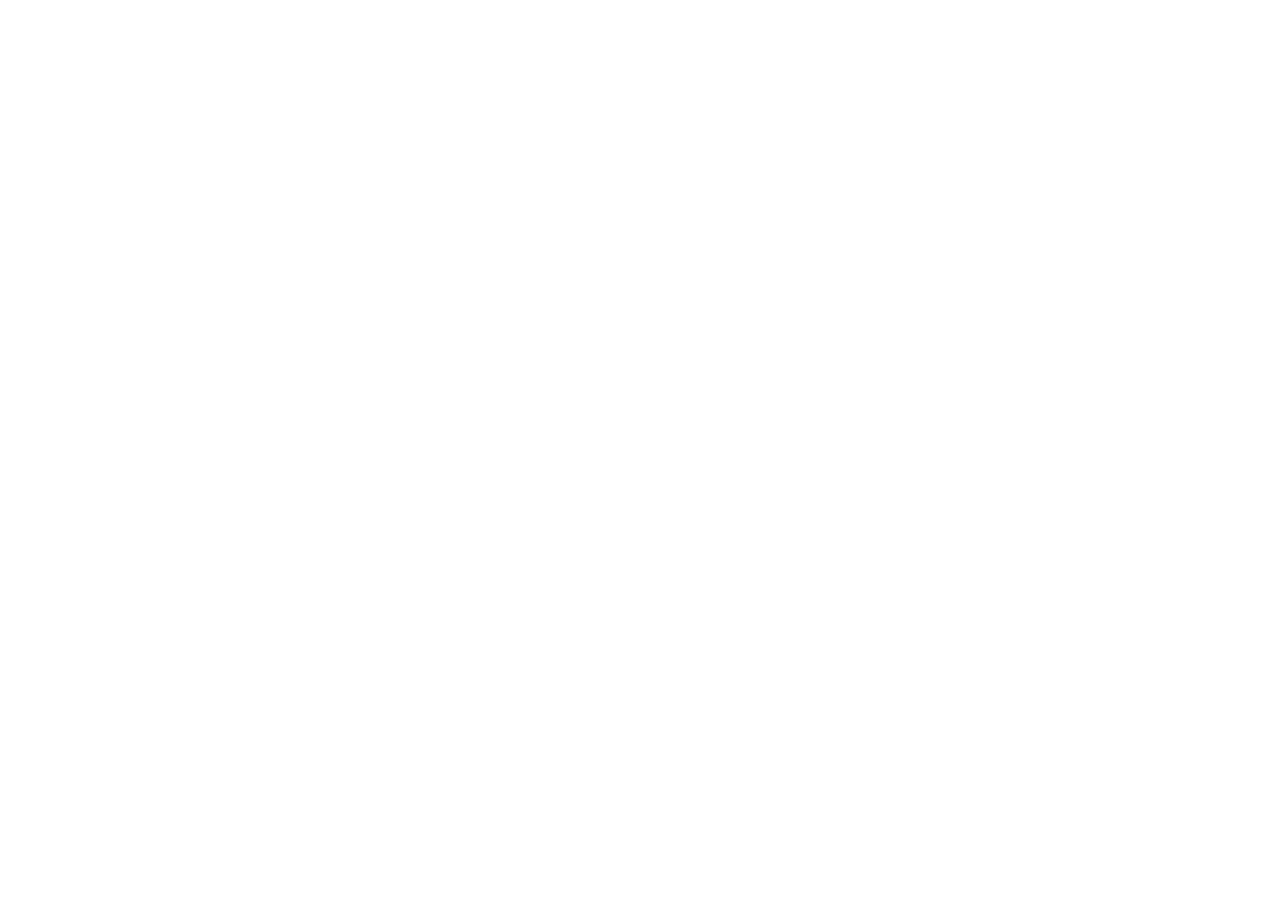
==== commit e44c1d88: "har slettet den første side, så nu er vores mappe opdateret til den seneste aftale" ====
--- a/website/index.html
+++ b/website/index.html
@@ -1,5 +1,5 @@
 <!DOCTYPE html>
-<html lang="en">
+<html lang="da">
 <head>
     <meta charset="UTF-8">
     <meta http-equiv="X-UA-Compatible" content="IE=edge">
@@ -8,14099 +8,6 @@
     <title>Ghost Media</title>
 </head>
 <body>
-    <svg id="Group_6014" data-name="Group 6014" xmlns="http://www.w3.org/2000/svg" xmlns:xlink="http://www.w3.org/1999/xlink" width="1920" height="1080" viewBox="0 0 1920 1080">
-        <defs>
-          <clipPath id="clip-path">
-            <rect id="Rectangle_4008" data-name="Rectangle 4008" width="1920" height="1080" fill="none"/>
-          </clipPath>
-          <clipPath id="clip-path-3">
-            <rect id="Rectangle_2" data-name="Rectangle 2" width="591" height="1080" fill="none"/>
-          </clipPath>
-          <clipPath id="clip-path-4">
-            <rect id="Rectangle_4" data-name="Rectangle 4" width="590.77" height="1080" fill="none"/>
-          </clipPath>
-          <clipPath id="clip-path-5">
-            <rect id="Rectangle_6" data-name="Rectangle 6" width="590.771" height="1080" fill="none"/>
-          </clipPath>
-          <clipPath id="clip-path-6">
-            <rect id="Rectangle_8" data-name="Rectangle 8" width="590.768" height="1080" fill="none"/>
-          </clipPath>
-          <clipPath id="clip-path-8">
-            <rect id="Rectangle_12" data-name="Rectangle 12" width="590.769" height="1080" fill="none"/>
-          </clipPath>
-          <clipPath id="clip-path-17">
-            <rect id="Rectangle_30" data-name="Rectangle 30" width="590.767" height="1080" fill="none"/>
-          </clipPath>
-          <clipPath id="clip-path-142">
-            <rect id="Rectangle_280" data-name="Rectangle 280" width="591" height="1080" transform="translate(0)" fill="none"/>
-          </clipPath>
-          <clipPath id="clip-path-281">
-            <rect id="Rectangle_558" data-name="Rectangle 558" width="590" height="1080" transform="translate(0)" fill="none"/>
-          </clipPath>
-          <clipPath id="clip-path-370">
-            <rect id="Rectangle_736" data-name="Rectangle 736" width="590" height="1080" fill="none"/>
-          </clipPath>
-          <clipPath id="clip-path-573">
-            <rect id="Rectangle_1142" data-name="Rectangle 1142" width="590.766" height="1080" fill="none"/>
-          </clipPath>
-          <clipPath id="clip-path-1029">
-            <rect id="Rectangle_2054" data-name="Rectangle 2054" width="590.773" height="1080" fill="none"/>
-          </clipPath>
-        </defs>
-        <g id="Group_6013" data-name="Group 6013" clip-path="url(#clip-path)">
-          <g id="Group_6012" data-name="Group 6012">
-            <g id="Group_6011" data-name="Group 6011">
-              <g id="Group_6010" data-name="Group 6010" clip-path="url(#clip-path)">
-                <g id="Group_3" data-name="Group 3">
-                  <g id="Group_2" data-name="Group 2">
-                    <g id="Group_1" data-name="Group 1" clip-path="url(#clip-path-3)">
-                      <rect id="Rectangle_1" data-name="Rectangle 1" width="591" height="1080" fill="#5fefff"/>
-                    </g>
-                  </g>
-                </g>
-                <g id="Group_6" data-name="Group 6" transform="translate(0.664)">
-                  <g id="Group_5" data-name="Group 5">
-                    <g id="Group_4" data-name="Group 4" clip-path="url(#clip-path-4)">
-                      <rect id="Rectangle_3" data-name="Rectangle 3" width="590.769" height="1080" transform="translate(0.001)" fill="#5fefff"/>
-                    </g>
-                  </g>
-                </g>
-                <g id="Group_9" data-name="Group 9" transform="translate(1.328)">
-                  <g id="Group_8" data-name="Group 8">
-                    <g id="Group_7" data-name="Group 7" clip-path="url(#clip-path-5)">
-                      <rect id="Rectangle_5" data-name="Rectangle 5" width="590.769" height="1080" transform="translate(0.001)" fill="#5fefff"/>
-                    </g>
-                  </g>
-                </g>
-                <g id="Group_12" data-name="Group 12" transform="translate(1.992)">
-                  <g id="Group_11" data-name="Group 11">
-                    <g id="Group_10" data-name="Group 10" clip-path="url(#clip-path-6)">
-                      <rect id="Rectangle_7" data-name="Rectangle 7" width="590.769" height="1080" transform="translate(-0.002)" fill="#5fefff"/>
-                    </g>
-                  </g>
-                </g>
-                <g id="Group_15" data-name="Group 15" transform="translate(2.656)">
-                  <g id="Group_14" data-name="Group 14">
-                    <g id="Group_13" data-name="Group 13" clip-path="url(#clip-path-6)">
-                      <rect id="Rectangle_9" data-name="Rectangle 9" width="590.769" height="1080" transform="translate(-0.001)" fill="#5fefff"/>
-                    </g>
-                  </g>
-                </g>
-                <g id="Group_18" data-name="Group 18" transform="translate(3.32)">
-                  <g id="Group_17" data-name="Group 17">
-                    <g id="Group_16" data-name="Group 16" clip-path="url(#clip-path-8)">
-                      <rect id="Rectangle_11" data-name="Rectangle 11" width="590.769" height="1080" transform="translate(0)" fill="#5fefff"/>
-                    </g>
-                  </g>
-                </g>
-                <g id="Group_21" data-name="Group 21" transform="translate(3.984)">
-                  <g id="Group_20" data-name="Group 20">
-                    <g id="Group_19" data-name="Group 19" clip-path="url(#clip-path-4)">
-                      <rect id="Rectangle_13" data-name="Rectangle 13" width="590.769" height="1080" transform="translate(0)" fill="#5fefff"/>
-                    </g>
-                  </g>
-                </g>
-                <g id="Group_24" data-name="Group 24" transform="translate(4.648)">
-                  <g id="Group_23" data-name="Group 23">
-                    <g id="Group_22" data-name="Group 22" clip-path="url(#clip-path-4)">
-                      <rect id="Rectangle_15" data-name="Rectangle 15" width="590.769" height="1080" transform="translate(0.001)" fill="#5fefff"/>
-                    </g>
-                  </g>
-                </g>
-                <g id="Group_27" data-name="Group 27" transform="translate(5.312)">
-                  <g id="Group_26" data-name="Group 26">
-                    <g id="Group_25" data-name="Group 25" clip-path="url(#clip-path-5)">
-                      <rect id="Rectangle_17" data-name="Rectangle 17" width="590.769" height="1080" transform="translate(0.002)" fill="#5fefff"/>
-                    </g>
-                  </g>
-                </g>
-                <g id="Group_30" data-name="Group 30" transform="translate(5.976)">
-                  <g id="Group_29" data-name="Group 29">
-                    <g id="Group_28" data-name="Group 28" clip-path="url(#clip-path-6)">
-                      <rect id="Rectangle_19" data-name="Rectangle 19" width="590.769" height="1080" transform="translate(-0.001)" fill="#5fefff"/>
-                    </g>
-                  </g>
-                </g>
-                <g id="Group_33" data-name="Group 33" transform="translate(6.64)">
-                  <g id="Group_32" data-name="Group 32">
-                    <g id="Group_31" data-name="Group 31" clip-path="url(#clip-path-6)">
-                      <rect id="Rectangle_21" data-name="Rectangle 21" width="590.769" height="1080" transform="translate(-0.001)" fill="#5fefff"/>
-                    </g>
-                  </g>
-                </g>
-                <g id="Group_36" data-name="Group 36" transform="translate(7.303)">
-                  <g id="Group_35" data-name="Group 35">
-                    <g id="Group_34" data-name="Group 34" clip-path="url(#clip-path-8)">
-                      <rect id="Rectangle_23" data-name="Rectangle 23" width="590.769" height="1080" transform="translate(0)" fill="#5fefff"/>
-                    </g>
-                  </g>
-                </g>
-                <g id="Group_39" data-name="Group 39" transform="translate(7.967)">
-                  <g id="Group_38" data-name="Group 38">
-                    <g id="Group_37" data-name="Group 37" clip-path="url(#clip-path-4)">
-                      <rect id="Rectangle_25" data-name="Rectangle 25" width="590.769" height="1080" transform="translate(0.001)" fill="#60efff"/>
-                    </g>
-                  </g>
-                </g>
-                <g id="Group_42" data-name="Group 42" transform="translate(8.631)">
-                  <g id="Group_41" data-name="Group 41">
-                    <g id="Group_40" data-name="Group 40" clip-path="url(#clip-path-4)">
-                      <rect id="Rectangle_27" data-name="Rectangle 27" width="590.769" height="1080" transform="translate(0.001)" fill="#60efff"/>
-                    </g>
-                  </g>
-                </g>
-                <g id="Group_45" data-name="Group 45" transform="translate(9.295)">
-                  <g id="Group_44" data-name="Group 44">
-                    <g id="Group_43" data-name="Group 43" clip-path="url(#clip-path-17)">
-                      <rect id="Rectangle_29" data-name="Rectangle 29" width="590.769" height="1080" transform="translate(-0.002)" fill="#60efff"/>
-                    </g>
-                  </g>
-                </g>
-                <g id="Group_48" data-name="Group 48" transform="translate(9.959)">
-                  <g id="Group_47" data-name="Group 47">
-                    <g id="Group_46" data-name="Group 46" clip-path="url(#clip-path-6)">
-                      <rect id="Rectangle_31" data-name="Rectangle 31" width="590.769" height="1080" transform="translate(-0.001)" fill="#60effe"/>
-                    </g>
-                  </g>
-                </g>
-                <g id="Group_51" data-name="Group 51" transform="translate(10.623)">
-                  <g id="Group_50" data-name="Group 50">
-                    <g id="Group_49" data-name="Group 49" clip-path="url(#clip-path-8)">
-                      <rect id="Rectangle_33" data-name="Rectangle 33" width="590.769" height="1080" transform="translate(0)" fill="#60effe"/>
-                    </g>
-                  </g>
-                </g>
-                <g id="Group_54" data-name="Group 54" transform="translate(11.287)">
-                  <g id="Group_53" data-name="Group 53">
-                    <g id="Group_52" data-name="Group 52" clip-path="url(#clip-path-8)">
-                      <rect id="Rectangle_35" data-name="Rectangle 35" width="590.769" height="1080" transform="translate(0)" fill="#60effe"/>
-                    </g>
-                  </g>
-                </g>
-                <g id="Group_57" data-name="Group 57" transform="translate(11.951)">
-                  <g id="Group_56" data-name="Group 56">
-                    <g id="Group_55" data-name="Group 55" clip-path="url(#clip-path-4)">
-                      <rect id="Rectangle_37" data-name="Rectangle 37" width="590.769" height="1080" transform="translate(0.001)" fill="#60effe"/>
-                    </g>
-                  </g>
-                </g>
-                <g id="Group_60" data-name="Group 60" transform="translate(12.615)">
-                  <g id="Group_59" data-name="Group 59">
-                    <g id="Group_58" data-name="Group 58" clip-path="url(#clip-path-5)">
-                      <rect id="Rectangle_39" data-name="Rectangle 39" width="590.769" height="1080" transform="translate(0.002)" fill="#60effe"/>
-                    </g>
-                  </g>
-                </g>
-                <g id="Group_63" data-name="Group 63" transform="translate(13.279)">
-                  <g id="Group_62" data-name="Group 62">
-                    <g id="Group_61" data-name="Group 61" clip-path="url(#clip-path-6)">
-                      <rect id="Rectangle_41" data-name="Rectangle 41" width="590.769" height="1080" transform="translate(-0.002)" fill="#60effe"/>
-                    </g>
-                  </g>
-                </g>
-                <g id="Group_66" data-name="Group 66" transform="translate(13.943)">
-                  <g id="Group_65" data-name="Group 65">
-                    <g id="Group_64" data-name="Group 64" clip-path="url(#clip-path-6)">
-                      <rect id="Rectangle_43" data-name="Rectangle 43" width="590.769" height="1080" transform="translate(-0.001)" fill="#60effe"/>
-                    </g>
-                  </g>
-                </g>
-                <g id="Group_69" data-name="Group 69" transform="translate(14.607)">
-                  <g id="Group_68" data-name="Group 68">
-                    <g id="Group_67" data-name="Group 67" clip-path="url(#clip-path-8)">
-                      <rect id="Rectangle_45" data-name="Rectangle 45" width="590.769" height="1080" transform="translate(0)" fill="#60effe"/>
-                    </g>
-                  </g>
-                </g>
-                <g id="Group_72" data-name="Group 72" transform="translate(15.271)">
-                  <g id="Group_71" data-name="Group 71">
-                    <g id="Group_70" data-name="Group 70" clip-path="url(#clip-path-4)">
-                      <rect id="Rectangle_47" data-name="Rectangle 47" width="590.769" height="1080" transform="translate(0.001)" fill="#60effe"/>
-                    </g>
-                  </g>
-                </g>
-                <g id="Group_75" data-name="Group 75" transform="translate(15.935)">
-                  <g id="Group_74" data-name="Group 74">
-                    <g id="Group_73" data-name="Group 73" clip-path="url(#clip-path-4)">
-                      <rect id="Rectangle_49" data-name="Rectangle 49" width="590.769" height="1080" transform="translate(0.001)" fill="#60effe"/>
-                    </g>
-                  </g>
-                </g>
-                <g id="Group_78" data-name="Group 78" transform="translate(16.599)">
-                  <g id="Group_77" data-name="Group 77">
-                    <g id="Group_76" data-name="Group 76" clip-path="url(#clip-path-17)">
-                      <rect id="Rectangle_51" data-name="Rectangle 51" width="590.769" height="1080" transform="translate(-0.002)" fill="#60effe"/>
-                    </g>
-                  </g>
-                </g>
-                <g id="Group_81" data-name="Group 81" transform="translate(17.263)">
-                  <g id="Group_80" data-name="Group 80">
-                    <g id="Group_79" data-name="Group 79" clip-path="url(#clip-path-6)">
-                      <rect id="Rectangle_53" data-name="Rectangle 53" width="590.769" height="1080" transform="translate(-0.001)" fill="#60effe"/>
-                    </g>
-                  </g>
-                </g>
-                <g id="Group_84" data-name="Group 84" transform="translate(17.927)">
-                  <g id="Group_83" data-name="Group 83">
-                    <g id="Group_82" data-name="Group 82" clip-path="url(#clip-path-8)">
-                      <rect id="Rectangle_55" data-name="Rectangle 55" width="590.769" height="1080" transform="translate(-0.001)" fill="#60effe"/>
-                    </g>
-                  </g>
-                </g>
-                <g id="Group_87" data-name="Group 87" transform="translate(18.591)">
-                  <g id="Group_86" data-name="Group 86">
-                    <g id="Group_85" data-name="Group 85" clip-path="url(#clip-path-8)">
-                      <rect id="Rectangle_57" data-name="Rectangle 57" width="590.769" height="1080" transform="translate(0)" fill="#60effe"/>
-                    </g>
-                  </g>
-                </g>
-                <g id="Group_90" data-name="Group 90" transform="translate(19.255)">
-                  <g id="Group_89" data-name="Group 89">
-                    <g id="Group_88" data-name="Group 88" clip-path="url(#clip-path-4)">
-                      <rect id="Rectangle_59" data-name="Rectangle 59" width="590.769" height="1080" transform="translate(0.001)" fill="#60effe"/>
-                    </g>
-                  </g>
-                </g>
-                <g id="Group_93" data-name="Group 93" transform="translate(19.919)">
-                  <g id="Group_92" data-name="Group 92">
-                    <g id="Group_91" data-name="Group 91" clip-path="url(#clip-path-5)">
-                      <rect id="Rectangle_61" data-name="Rectangle 61" width="590.769" height="1080" transform="translate(0.001)" fill="#60effe"/>
-                    </g>
-                  </g>
-                </g>
-                <g id="Group_96" data-name="Group 96" transform="translate(20.583)">
-                  <g id="Group_95" data-name="Group 95">
-                    <g id="Group_94" data-name="Group 94" clip-path="url(#clip-path-6)">
-                      <rect id="Rectangle_63" data-name="Rectangle 63" width="590.769" height="1080" transform="translate(-0.002)" fill="#60effe"/>
-                    </g>
-                  </g>
-                </g>
-                <g id="Group_99" data-name="Group 99" transform="translate(21.246)">
-                  <g id="Group_98" data-name="Group 98">
-                    <g id="Group_97" data-name="Group 97" clip-path="url(#clip-path-6)">
-                      <rect id="Rectangle_65" data-name="Rectangle 65" width="590.769" height="1080" transform="translate(-0.001)" fill="#60f0fe"/>
-                    </g>
-                  </g>
-                </g>
-                <g id="Group_102" data-name="Group 102" transform="translate(21.91)">
-                  <g id="Group_101" data-name="Group 101">
-                    <g id="Group_100" data-name="Group 100" clip-path="url(#clip-path-8)">
-                      <rect id="Rectangle_67" data-name="Rectangle 67" width="590.769" height="1080" transform="translate(0)" fill="#60f0fe"/>
-                    </g>
-                  </g>
-                </g>
-                <g id="Group_105" data-name="Group 105" transform="translate(22.574)">
-                  <g id="Group_104" data-name="Group 104">
-                    <g id="Group_103" data-name="Group 103" clip-path="url(#clip-path-4)">
-                      <rect id="Rectangle_69" data-name="Rectangle 69" width="590.769" height="1080" transform="translate(0)" fill="#60f0fe"/>
-                    </g>
-                  </g>
-                </g>
-                <g id="Group_108" data-name="Group 108" transform="translate(23.238)">
-                  <g id="Group_107" data-name="Group 107">
-                    <g id="Group_106" data-name="Group 106" clip-path="url(#clip-path-4)">
-                      <rect id="Rectangle_71" data-name="Rectangle 71" width="590.769" height="1080" transform="translate(0.001)" fill="#61f0fe"/>
-                    </g>
-                  </g>
-                </g>
-                <g id="Group_111" data-name="Group 111" transform="translate(23.902)">
-                  <g id="Group_110" data-name="Group 110">
-                    <g id="Group_109" data-name="Group 109" clip-path="url(#clip-path-5)">
-                      <rect id="Rectangle_73" data-name="Rectangle 73" width="590.769" height="1080" transform="translate(0.002)" fill="#61f0fe"/>
-                    </g>
-                  </g>
-                </g>
-                <g id="Group_114" data-name="Group 114" transform="translate(24.566)">
-                  <g id="Group_113" data-name="Group 113">
-                    <g id="Group_112" data-name="Group 112" clip-path="url(#clip-path-6)">
-                      <rect id="Rectangle_75" data-name="Rectangle 75" width="590.769" height="1080" transform="translate(-0.001)" fill="#61f0fe"/>
-                    </g>
-                  </g>
-                </g>
-                <g id="Group_117" data-name="Group 117" transform="translate(25.23)">
-                  <g id="Group_116" data-name="Group 116">
-                    <g id="Group_115" data-name="Group 115" clip-path="url(#clip-path-8)">
-                      <rect id="Rectangle_77" data-name="Rectangle 77" width="590.769" height="1080" transform="translate(-0.001)" fill="#61f0fe"/>
-                    </g>
-                  </g>
-                </g>
-                <g id="Group_120" data-name="Group 120" transform="translate(25.894)">
-                  <g id="Group_119" data-name="Group 119">
-                    <g id="Group_118" data-name="Group 118" clip-path="url(#clip-path-8)">
-                      <rect id="Rectangle_79" data-name="Rectangle 79" width="590.769" height="1080" transform="translate(0)" fill="#61f0fe"/>
-                    </g>
-                  </g>
-                </g>
-                <g id="Group_123" data-name="Group 123" transform="translate(26.558)">
-                  <g id="Group_122" data-name="Group 122">
-                    <g id="Group_121" data-name="Group 121" clip-path="url(#clip-path-4)">
-                      <rect id="Rectangle_81" data-name="Rectangle 81" width="590.769" height="1080" transform="translate(0.001)" fill="#61f0fe"/>
-                    </g>
-                  </g>
-                </g>
-                <g id="Group_126" data-name="Group 126" transform="translate(27.222)">
-                  <g id="Group_125" data-name="Group 125">
-                    <g id="Group_124" data-name="Group 124" clip-path="url(#clip-path-5)">
-                      <rect id="Rectangle_83" data-name="Rectangle 83" width="590.769" height="1080" transform="translate(0.001)" fill="#61f0fe"/>
-                    </g>
-                  </g>
-                </g>
-                <g id="Group_129" data-name="Group 129" transform="translate(27.886)">
-                  <g id="Group_128" data-name="Group 128">
-                    <g id="Group_127" data-name="Group 127" clip-path="url(#clip-path-6)">
-                      <rect id="Rectangle_85" data-name="Rectangle 85" width="590.769" height="1080" transform="translate(-0.002)" fill="#61f0fe"/>
-                    </g>
-                  </g>
-                </g>
-                <g id="Group_132" data-name="Group 132" transform="translate(28.55)">
-                  <g id="Group_131" data-name="Group 131">
-                    <g id="Group_130" data-name="Group 130" clip-path="url(#clip-path-6)">
-                      <rect id="Rectangle_87" data-name="Rectangle 87" width="590.769" height="1080" transform="translate(-0.001)" fill="#61f0fd"/>
-                    </g>
-                  </g>
-                </g>
-                <g id="Group_135" data-name="Group 135" transform="translate(29.214)">
-                  <g id="Group_134" data-name="Group 134">
-                    <g id="Group_133" data-name="Group 133" clip-path="url(#clip-path-8)">
-                      <rect id="Rectangle_89" data-name="Rectangle 89" width="590.769" height="1080" transform="translate(0)" fill="#61f0fd"/>
-                    </g>
-                  </g>
-                </g>
-                <g id="Group_138" data-name="Group 138" transform="translate(29.878)">
-                  <g id="Group_137" data-name="Group 137">
-                    <g id="Group_136" data-name="Group 136" clip-path="url(#clip-path-4)">
-                      <rect id="Rectangle_91" data-name="Rectangle 91" width="590.769" height="1080" transform="translate(0)" fill="#61f0fd"/>
-                    </g>
-                  </g>
-                </g>
-                <g id="Group_141" data-name="Group 141" transform="translate(30.542)">
-                  <g id="Group_140" data-name="Group 140">
-                    <g id="Group_139" data-name="Group 139" clip-path="url(#clip-path-4)">
-                      <rect id="Rectangle_93" data-name="Rectangle 93" width="590.769" height="1080" transform="translate(0.001)" fill="#61f0fd"/>
-                    </g>
-                  </g>
-                </g>
-                <g id="Group_144" data-name="Group 144" transform="translate(31.206)">
-                  <g id="Group_143" data-name="Group 143">
-                    <g id="Group_142" data-name="Group 142" clip-path="url(#clip-path-5)">
-                      <rect id="Rectangle_95" data-name="Rectangle 95" width="590.769" height="1080" transform="translate(0.002)" fill="#61f0fd"/>
-                    </g>
-                  </g>
-                </g>
-                <g id="Group_147" data-name="Group 147" transform="translate(31.87)">
-                  <g id="Group_146" data-name="Group 146">
-                    <g id="Group_145" data-name="Group 145" clip-path="url(#clip-path-6)">
-                      <rect id="Rectangle_97" data-name="Rectangle 97" width="590.769" height="1080" transform="translate(-0.001)" fill="#61f0fd"/>
-                    </g>
-                  </g>
-                </g>
-                <g id="Group_150" data-name="Group 150" transform="translate(32.534)">
-                  <g id="Group_149" data-name="Group 149">
-                    <g id="Group_148" data-name="Group 148" clip-path="url(#clip-path-8)">
-                      <rect id="Rectangle_99" data-name="Rectangle 99" width="590.769" height="1080" transform="translate(-0.001)" fill="#61f0fd"/>
-                    </g>
-                  </g>
-                </g>
-                <g id="Group_153" data-name="Group 153" transform="translate(33)">
-                  <g id="Group_152" data-name="Group 152">
-                    <g id="Group_151" data-name="Group 151" clip-path="url(#clip-path-3)">
-                      <rect id="Rectangle_101" data-name="Rectangle 101" width="591" height="1080" fill="#61f0fd"/>
-                    </g>
-                  </g>
-                </g>
-                <g id="Group_156" data-name="Group 156" transform="translate(33.861)">
-                  <g id="Group_155" data-name="Group 155">
-                    <g id="Group_154" data-name="Group 154" clip-path="url(#clip-path-4)">
-                      <rect id="Rectangle_103" data-name="Rectangle 103" width="590.769" height="1080" transform="translate(0.001)" fill="#61f0fd"/>
-                    </g>
-                  </g>
-                </g>
-                <g id="Group_159" data-name="Group 159" transform="translate(34.525)">
-                  <g id="Group_158" data-name="Group 158">
-                    <g id="Group_157" data-name="Group 157" clip-path="url(#clip-path-5)">
-                      <rect id="Rectangle_105" data-name="Rectangle 105" width="590.769" height="1080" transform="translate(0.001)" fill="#61f0fd"/>
-                    </g>
-                  </g>
-                </g>
-                <g id="Group_162" data-name="Group 162" transform="translate(35.189)">
-                  <g id="Group_161" data-name="Group 161">
-                    <g id="Group_160" data-name="Group 160" clip-path="url(#clip-path-17)">
-                      <rect id="Rectangle_107" data-name="Rectangle 107" width="590.769" height="1080" transform="translate(-0.002)" fill="#61f0fd"/>
-                    </g>
-                  </g>
-                </g>
-                <g id="Group_165" data-name="Group 165" transform="translate(35.853)">
-                  <g id="Group_164" data-name="Group 164">
-                    <g id="Group_163" data-name="Group 163" clip-path="url(#clip-path-6)">
-                      <rect id="Rectangle_109" data-name="Rectangle 109" width="590.769" height="1080" transform="translate(-0.001)" fill="#61f0fd"/>
-                    </g>
-                  </g>
-                </g>
-                <g id="Group_168" data-name="Group 168" transform="translate(36.517)">
-                  <g id="Group_167" data-name="Group 167">
-                    <g id="Group_166" data-name="Group 166" clip-path="url(#clip-path-8)">
-                      <rect id="Rectangle_111" data-name="Rectangle 111" width="590.769" height="1080" transform="translate(0)" fill="#61f0fd"/>
-                    </g>
-                  </g>
-                </g>
-                <g id="Group_171" data-name="Group 171" transform="translate(37.181)">
-                  <g id="Group_170" data-name="Group 170">
-                    <g id="Group_169" data-name="Group 169" clip-path="url(#clip-path-4)">
-                      <rect id="Rectangle_113" data-name="Rectangle 113" width="590.769" height="1080" transform="translate(0)" fill="#61f0fd"/>
-                    </g>
-                  </g>
-                </g>
-                <g id="Group_174" data-name="Group 174" transform="translate(37.845)">
-                  <g id="Group_173" data-name="Group 173">
-                    <g id="Group_172" data-name="Group 172" clip-path="url(#clip-path-4)">
-                      <rect id="Rectangle_115" data-name="Rectangle 115" width="590.769" height="1080" transform="translate(0.001)" fill="#61f0fd"/>
-                    </g>
-                  </g>
-                </g>
-                <g id="Group_177" data-name="Group 177" transform="translate(38.509)">
-                  <g id="Group_176" data-name="Group 176">
-                    <g id="Group_175" data-name="Group 175" clip-path="url(#clip-path-5)">
-                      <rect id="Rectangle_117" data-name="Rectangle 117" width="590.769" height="1080" transform="translate(0.001)" fill="#61f0fd"/>
-                    </g>
-                  </g>
-                </g>
-                <g id="Group_180" data-name="Group 180" transform="translate(39.173)">
-                  <g id="Group_179" data-name="Group 179">
-                    <g id="Group_178" data-name="Group 178" clip-path="url(#clip-path-6)">
-                      <rect id="Rectangle_119" data-name="Rectangle 119" width="590.769" height="1080" transform="translate(-0.002)" fill="#62f0fd"/>
-                    </g>
-                  </g>
-                </g>
-                <g id="Group_183" data-name="Group 183" transform="translate(39.837)">
-                  <g id="Group_182" data-name="Group 182">
-                    <g id="Group_181" data-name="Group 181" clip-path="url(#clip-path-6)">
-                      <rect id="Rectangle_121" data-name="Rectangle 121" width="590.769" height="1080" transform="translate(-0.001)" fill="#62f0fd"/>
-                    </g>
-                  </g>
-                </g>
-                <g id="Group_186" data-name="Group 186" transform="translate(40.501)">
-                  <g id="Group_185" data-name="Group 185">
-                    <g id="Group_184" data-name="Group 184" clip-path="url(#clip-path-8)">
-                      <rect id="Rectangle_123" data-name="Rectangle 123" width="590.769" height="1080" transform="translate(0)" fill="#62f0fd"/>
-                    </g>
-                  </g>
-                </g>
-                <g id="Group_189" data-name="Group 189" transform="translate(41.165)">
-                  <g id="Group_188" data-name="Group 188">
-                    <g id="Group_187" data-name="Group 187" clip-path="url(#clip-path-4)">
-                      <rect id="Rectangle_125" data-name="Rectangle 125" width="590.769" height="1080" transform="translate(0.001)" fill="#62f0fd"/>
-                    </g>
-                  </g>
-                </g>
-                <g id="Group_192" data-name="Group 192" transform="translate(41.829)">
-                  <g id="Group_191" data-name="Group 191">
-                    <g id="Group_190" data-name="Group 190" clip-path="url(#clip-path-4)">
-                      <rect id="Rectangle_127" data-name="Rectangle 127" width="590.769" height="1080" transform="translate(0.001)" fill="#62f0fd"/>
-                    </g>
-                  </g>
-                </g>
-                <g id="Group_195" data-name="Group 195" transform="translate(42.493)">
-                  <g id="Group_194" data-name="Group 194">
-                    <g id="Group_193" data-name="Group 193" clip-path="url(#clip-path-17)">
-                      <rect id="Rectangle_129" data-name="Rectangle 129" width="590.769" height="1080" transform="translate(-0.002)" fill="#62f0fd"/>
-                    </g>
-                  </g>
-                </g>
-                <g id="Group_198" data-name="Group 198" transform="translate(43.157)">
-                  <g id="Group_197" data-name="Group 197">
-                    <g id="Group_196" data-name="Group 196" clip-path="url(#clip-path-6)">
-                      <rect id="Rectangle_131" data-name="Rectangle 131" width="590.769" height="1080" transform="translate(-0.001)" fill="#62f0fd"/>
-                    </g>
-                  </g>
-                </g>
-                <g id="Group_201" data-name="Group 201" transform="translate(43.821)">
-                  <g id="Group_200" data-name="Group 200">
-                    <g id="Group_199" data-name="Group 199" clip-path="url(#clip-path-8)">
-                      <rect id="Rectangle_133" data-name="Rectangle 133" width="590.769" height="1080" transform="translate(0)" fill="#62f0fd"/>
-                    </g>
-                  </g>
-                </g>
-                <g id="Group_204" data-name="Group 204" transform="translate(44.485)">
-                  <g id="Group_203" data-name="Group 203">
-                    <g id="Group_202" data-name="Group 202" clip-path="url(#clip-path-8)">
-                      <rect id="Rectangle_135" data-name="Rectangle 135" width="590.769" height="1080" transform="translate(0)" fill="#62f0fd"/>
-                    </g>
-                  </g>
-                </g>
-                <g id="Group_207" data-name="Group 207" transform="translate(45.149)">
-                  <g id="Group_206" data-name="Group 206">
-                    <g id="Group_205" data-name="Group 205" clip-path="url(#clip-path-4)">
-                      <rect id="Rectangle_137" data-name="Rectangle 137" width="590.769" height="1080" transform="translate(0.001)" fill="#62f0fd"/>
-                    </g>
-                  </g>
-                </g>
-                <g id="Group_210" data-name="Group 210" transform="translate(45.813)">
-                  <g id="Group_209" data-name="Group 209">
-                    <g id="Group_208" data-name="Group 208" clip-path="url(#clip-path-5)">
-                      <rect id="Rectangle_139" data-name="Rectangle 139" width="590.769" height="1080" transform="translate(0.001)" fill="#62f0fd"/>
-                    </g>
-                  </g>
-                </g>
-                <g id="Group_213" data-name="Group 213" transform="translate(46.477)">
-                  <g id="Group_212" data-name="Group 212">
-                    <g id="Group_211" data-name="Group 211" clip-path="url(#clip-path-6)">
-                      <rect id="Rectangle_141" data-name="Rectangle 141" width="590.769" height="1080" transform="translate(-0.001)" fill="#62f0fd"/>
-                    </g>
-                  </g>
-                </g>
-                <g id="Group_216" data-name="Group 216" transform="translate(47.14)">
-                  <g id="Group_215" data-name="Group 215">
-                    <g id="Group_214" data-name="Group 214" clip-path="url(#clip-path-6)">
-                      <rect id="Rectangle_143" data-name="Rectangle 143" width="590.769" height="1080" transform="translate(-0.001)" fill="#62f0fd"/>
-                    </g>
-                  </g>
-                </g>
-                <g id="Group_219" data-name="Group 219" transform="translate(47.805)">
-                  <g id="Group_218" data-name="Group 218">
-                    <g id="Group_217" data-name="Group 217" clip-path="url(#clip-path-8)">
-                      <rect id="Rectangle_145" data-name="Rectangle 145" width="590.769" height="1080" transform="translate(0)" fill="#62f0fc"/>
-                    </g>
-                  </g>
-                </g>
-                <g id="Group_222" data-name="Group 222" transform="translate(48.469)">
-                  <g id="Group_221" data-name="Group 221">
-                    <g id="Group_220" data-name="Group 220" clip-path="url(#clip-path-4)">
-                      <rect id="Rectangle_147" data-name="Rectangle 147" width="590.769" height="1080" transform="translate(0)" fill="#62f0fc"/>
-                    </g>
-                  </g>
-                </g>
-                <g id="Group_225" data-name="Group 225" transform="translate(49.132)">
-                  <g id="Group_224" data-name="Group 224">
-                    <g id="Group_223" data-name="Group 223" clip-path="url(#clip-path-4)">
-                      <rect id="Rectangle_149" data-name="Rectangle 149" width="590.769" height="1080" transform="translate(0.001)" fill="#62f0fc"/>
-                    </g>
-                  </g>
-                </g>
-                <g id="Group_228" data-name="Group 228" transform="translate(49.796)">
-                  <g id="Group_227" data-name="Group 227">
-                    <g id="Group_226" data-name="Group 226" clip-path="url(#clip-path-5)">
-                      <rect id="Rectangle_151" data-name="Rectangle 151" width="590.769" height="1080" transform="translate(0.002)" fill="#62f0fc"/>
-                    </g>
-                  </g>
-                </g>
-                <g id="Group_231" data-name="Group 231" transform="translate(50.46)">
-                  <g id="Group_230" data-name="Group 230">
-                    <g id="Group_229" data-name="Group 229" clip-path="url(#clip-path-6)">
-                      <rect id="Rectangle_153" data-name="Rectangle 153" width="590.769" height="1080" transform="translate(-0.001)" fill="#62f0fc"/>
-                    </g>
-                  </g>
-                </g>
-                <g id="Group_234" data-name="Group 234" transform="translate(51.124)">
-                  <g id="Group_233" data-name="Group 233">
-                    <g id="Group_232" data-name="Group 232" clip-path="url(#clip-path-6)">
-                      <rect id="Rectangle_155" data-name="Rectangle 155" width="590.769" height="1080" transform="translate(-0.001)" fill="#62f0fc"/>
-                    </g>
-                  </g>
-                </g>
-                <g id="Group_237" data-name="Group 237" transform="translate(51.788)">
-                  <g id="Group_236" data-name="Group 236">
-                    <g id="Group_235" data-name="Group 235" clip-path="url(#clip-path-8)">
-                      <rect id="Rectangle_157" data-name="Rectangle 157" width="590.769" height="1080" transform="translate(0)" fill="#62f0fc"/>
-                    </g>
-                  </g>
-                </g>
-                <g id="Group_240" data-name="Group 240" transform="translate(52.452)">
-                  <g id="Group_239" data-name="Group 239">
-                    <g id="Group_238" data-name="Group 238" clip-path="url(#clip-path-4)">
-                      <rect id="Rectangle_159" data-name="Rectangle 159" width="590.769" height="1080" transform="translate(0.001)" fill="#62f0fc"/>
-                    </g>
-                  </g>
-                </g>
-                <g id="Group_243" data-name="Group 243" transform="translate(53.116)">
-                  <g id="Group_242" data-name="Group 242">
-                    <g id="Group_241" data-name="Group 241" clip-path="url(#clip-path-5)">
-                      <rect id="Rectangle_161" data-name="Rectangle 161" width="590.769" height="1080" transform="translate(0.001)" fill="#62f0fc"/>
-                    </g>
-                  </g>
-                </g>
-                <g id="Group_246" data-name="Group 246" transform="translate(53.78)">
-                  <g id="Group_245" data-name="Group 245">
-                    <g id="Group_244" data-name="Group 244" clip-path="url(#clip-path-6)">
-                      <rect id="Rectangle_163" data-name="Rectangle 163" width="590.769" height="1080" transform="translate(-0.001)" fill="#62f0fc"/>
-                    </g>
-                  </g>
-                </g>
-                <g id="Group_249" data-name="Group 249" transform="translate(54.444)">
-                  <g id="Group_248" data-name="Group 248">
-                    <g id="Group_247" data-name="Group 247" clip-path="url(#clip-path-6)">
-                      <rect id="Rectangle_165" data-name="Rectangle 165" width="590.769" height="1080" transform="translate(-0.001)" fill="#63f0fc"/>
-                    </g>
-                  </g>
-                </g>
-                <g id="Group_252" data-name="Group 252" transform="translate(55.108)">
-                  <g id="Group_251" data-name="Group 251">
-                    <g id="Group_250" data-name="Group 250" clip-path="url(#clip-path-8)">
-                      <rect id="Rectangle_167" data-name="Rectangle 167" width="590.769" height="1080" transform="translate(0)" fill="#63f0fc"/>
-                    </g>
-                  </g>
-                </g>
-                <g id="Group_255" data-name="Group 255" transform="translate(55.772)">
-                  <g id="Group_254" data-name="Group 254">
-                    <g id="Group_253" data-name="Group 253" clip-path="url(#clip-path-4)">
-                      <rect id="Rectangle_169" data-name="Rectangle 169" width="590.769" height="1080" transform="translate(0)" fill="#63f0fc"/>
-                    </g>
-                  </g>
-                </g>
-                <g id="Group_258" data-name="Group 258" transform="translate(56.436)">
-                  <g id="Group_257" data-name="Group 257">
-                    <g id="Group_256" data-name="Group 256" clip-path="url(#clip-path-4)">
-                      <rect id="Rectangle_171" data-name="Rectangle 171" width="590.769" height="1080" transform="translate(0.001)" fill="#63f0fc"/>
-                    </g>
-                  </g>
-                </g>
-                <g id="Group_261" data-name="Group 261" transform="translate(57.1)">
-                  <g id="Group_260" data-name="Group 260">
-                    <g id="Group_259" data-name="Group 259" clip-path="url(#clip-path-5)">
-                      <rect id="Rectangle_173" data-name="Rectangle 173" width="590.769" height="1080" transform="translate(0.002)" fill="#63f0fc"/>
-                    </g>
-                  </g>
-                </g>
-                <g id="Group_264" data-name="Group 264" transform="translate(57.764)">
-                  <g id="Group_263" data-name="Group 263">
-                    <g id="Group_262" data-name="Group 262" clip-path="url(#clip-path-6)">
-                      <rect id="Rectangle_175" data-name="Rectangle 175" width="590.769" height="1080" transform="translate(-0.001)" fill="#63f0fc"/>
-                    </g>
-                  </g>
-                </g>
-                <g id="Group_267" data-name="Group 267" transform="translate(58.428)">
-                  <g id="Group_266" data-name="Group 266">
-                    <g id="Group_265" data-name="Group 265" clip-path="url(#clip-path-6)">
-                      <rect id="Rectangle_177" data-name="Rectangle 177" width="590.769" height="1080" transform="translate(-0.001)" fill="#63f0fc"/>
-                    </g>
-                  </g>
-                </g>
-                <g id="Group_270" data-name="Group 270" transform="translate(59)">
-                  <g id="Group_269" data-name="Group 269">
-                    <g id="Group_268" data-name="Group 268" clip-path="url(#clip-path-3)">
-                      <rect id="Rectangle_179" data-name="Rectangle 179" width="591" height="1080" fill="#63f0fc"/>
-                    </g>
-                  </g>
-                </g>
-                <g id="Group_273" data-name="Group 273" transform="translate(59.756)">
-                  <g id="Group_272" data-name="Group 272">
-                    <g id="Group_271" data-name="Group 271" clip-path="url(#clip-path-4)">
-                      <rect id="Rectangle_181" data-name="Rectangle 181" width="590.769" height="1080" transform="translate(0.001)" fill="#63f0fc"/>
-                    </g>
-                  </g>
-                </g>
-                <g id="Group_276" data-name="Group 276" transform="translate(60.419)">
-                  <g id="Group_275" data-name="Group 275">
-                    <g id="Group_274" data-name="Group 274" clip-path="url(#clip-path-5)">
-                      <rect id="Rectangle_183" data-name="Rectangle 183" width="590.769" height="1080" transform="translate(0.001)" fill="#63f0fc"/>
-                    </g>
-                  </g>
-                </g>
-                <g id="Group_279" data-name="Group 279" transform="translate(61.084)">
-                  <g id="Group_278" data-name="Group 278">
-                    <g id="Group_277" data-name="Group 277" clip-path="url(#clip-path-17)">
-                      <rect id="Rectangle_185" data-name="Rectangle 185" width="590.769" height="1080" transform="translate(-0.002)" fill="#63f0fc"/>
-                    </g>
-                  </g>
-                </g>
-                <g id="Group_282" data-name="Group 282" transform="translate(61.748)">
-                  <g id="Group_281" data-name="Group 281">
-                    <g id="Group_280" data-name="Group 280" clip-path="url(#clip-path-6)">
-                      <rect id="Rectangle_187" data-name="Rectangle 187" width="590.769" height="1080" transform="translate(-0.001)" fill="#63f0fc"/>
-                    </g>
-                  </g>
-                </g>
-                <g id="Group_285" data-name="Group 285" transform="translate(62.411)">
-                  <g id="Group_284" data-name="Group 284">
-                    <g id="Group_283" data-name="Group 283" clip-path="url(#clip-path-8)">
-                      <rect id="Rectangle_189" data-name="Rectangle 189" width="590.769" height="1080" transform="translate(0)" fill="#63f1fc"/>
-                    </g>
-                  </g>
-                </g>
-                <g id="Group_288" data-name="Group 288" transform="translate(63.075)">
-                  <g id="Group_287" data-name="Group 287">
-                    <g id="Group_286" data-name="Group 286" clip-path="url(#clip-path-4)">
-                      <rect id="Rectangle_191" data-name="Rectangle 191" width="590.769" height="1080" transform="translate(0)" fill="#63f1fc"/>
-                    </g>
-                  </g>
-                </g>
-                <g id="Group_291" data-name="Group 291" transform="translate(63.739)">
-                  <g id="Group_290" data-name="Group 290">
-                    <g id="Group_289" data-name="Group 289" clip-path="url(#clip-path-4)">
-                      <rect id="Rectangle_193" data-name="Rectangle 193" width="590.769" height="1080" transform="translate(0.001)" fill="#63f1fc"/>
-                    </g>
-                  </g>
-                </g>
-                <g id="Group_294" data-name="Group 294" transform="translate(64.403)">
-                  <g id="Group_293" data-name="Group 293">
-                    <g id="Group_292" data-name="Group 292" clip-path="url(#clip-path-5)">
-                      <rect id="Rectangle_195" data-name="Rectangle 195" width="590.769" height="1080" transform="translate(0.001)" fill="#63f1fc"/>
-                    </g>
-                  </g>
-                </g>
-                <g id="Group_297" data-name="Group 297" transform="translate(65.067)">
-                  <g id="Group_296" data-name="Group 296">
-                    <g id="Group_295" data-name="Group 295" clip-path="url(#clip-path-6)">
-                      <rect id="Rectangle_197" data-name="Rectangle 197" width="590.769" height="1080" transform="translate(-0.002)" fill="#63f1fc"/>
-                    </g>
-                  </g>
-                </g>
-                <g id="Group_300" data-name="Group 300" transform="translate(65.731)">
-                  <g id="Group_299" data-name="Group 299">
-                    <g id="Group_298" data-name="Group 298" clip-path="url(#clip-path-6)">
-                      <rect id="Rectangle_199" data-name="Rectangle 199" width="590.769" height="1080" transform="translate(-0.001)" fill="#63f1fc"/>
-                    </g>
-                  </g>
-                </g>
-                <g id="Group_303" data-name="Group 303" transform="translate(66.395)">
-                  <g id="Group_302" data-name="Group 302">
-                    <g id="Group_301" data-name="Group 301" clip-path="url(#clip-path-8)">
-                      <rect id="Rectangle_201" data-name="Rectangle 201" width="590.769" height="1080" transform="translate(0)" fill="#63f1fc"/>
-                    </g>
-                  </g>
-                </g>
-                <g id="Group_306" data-name="Group 306" transform="translate(67.059)">
-                  <g id="Group_305" data-name="Group 305">
-                    <g id="Group_304" data-name="Group 304" clip-path="url(#clip-path-4)">
-                      <rect id="Rectangle_203" data-name="Rectangle 203" width="590.769" height="1080" transform="translate(0.001)" fill="#63f1fb"/>
-                    </g>
-                  </g>
-                </g>
-                <g id="Group_309" data-name="Group 309" transform="translate(67.723)">
-                  <g id="Group_308" data-name="Group 308">
-                    <g id="Group_307" data-name="Group 307" clip-path="url(#clip-path-4)">
-                      <rect id="Rectangle_205" data-name="Rectangle 205" width="590.769" height="1080" transform="translate(0.001)" fill="#63f1fb"/>
-                    </g>
-                  </g>
-                </g>
-                <g id="Group_312" data-name="Group 312" transform="translate(68.387)">
-                  <g id="Group_311" data-name="Group 311">
-                    <g id="Group_310" data-name="Group 310" clip-path="url(#clip-path-17)">
-                      <rect id="Rectangle_207" data-name="Rectangle 207" width="590.769" height="1080" transform="translate(-0.002)" fill="#63f1fb"/>
-                    </g>
-                  </g>
-                </g>
-                <g id="Group_315" data-name="Group 315" transform="translate(69.051)">
-                  <g id="Group_314" data-name="Group 314">
-                    <g id="Group_313" data-name="Group 313" clip-path="url(#clip-path-6)">
-                      <rect id="Rectangle_209" data-name="Rectangle 209" width="590.769" height="1080" transform="translate(-0.001)" fill="#63f1fb"/>
-                    </g>
-                  </g>
-                </g>
-                <g id="Group_318" data-name="Group 318" transform="translate(69.715)">
-                  <g id="Group_317" data-name="Group 317">
-                    <g id="Group_316" data-name="Group 316" clip-path="url(#clip-path-8)">
-                      <rect id="Rectangle_211" data-name="Rectangle 211" width="590.769" height="1080" transform="translate(0)" fill="#64f1fb"/>
-                    </g>
-                  </g>
-                </g>
-                <g id="Group_321" data-name="Group 321" transform="translate(70.379)">
-                  <g id="Group_320" data-name="Group 320">
-                    <g id="Group_319" data-name="Group 319" clip-path="url(#clip-path-4)">
-                      <rect id="Rectangle_213" data-name="Rectangle 213" width="590.769" height="1080" transform="translate(0)" fill="#64f1fb"/>
-                    </g>
-                  </g>
-                </g>
-                <g id="Group_324" data-name="Group 324" transform="translate(71.043)">
-                  <g id="Group_323" data-name="Group 323">
-                    <g id="Group_322" data-name="Group 322" clip-path="url(#clip-path-4)">
-                      <rect id="Rectangle_215" data-name="Rectangle 215" width="590.769" height="1080" transform="translate(0.001)" fill="#64f1fb"/>
-                    </g>
-                  </g>
-                </g>
-                <g id="Group_327" data-name="Group 327" transform="translate(71.707)">
-                  <g id="Group_326" data-name="Group 326">
-                    <g id="Group_325" data-name="Group 325" clip-path="url(#clip-path-5)">
-                      <rect id="Rectangle_217" data-name="Rectangle 217" width="590.769" height="1080" transform="translate(0.001)" fill="#64f1fb"/>
-                    </g>
-                  </g>
-                </g>
-                <g id="Group_330" data-name="Group 330" transform="translate(72.371)">
-                  <g id="Group_329" data-name="Group 329">
-                    <g id="Group_328" data-name="Group 328" clip-path="url(#clip-path-6)">
-                      <rect id="Rectangle_219" data-name="Rectangle 219" width="590.769" height="1080" transform="translate(-0.001)" fill="#64f1fb"/>
-                    </g>
-                  </g>
-                </g>
-                <g id="Group_333" data-name="Group 333" transform="translate(73.035)">
-                  <g id="Group_332" data-name="Group 332">
-                    <g id="Group_331" data-name="Group 331" clip-path="url(#clip-path-6)">
-                      <rect id="Rectangle_221" data-name="Rectangle 221" width="590.769" height="1080" transform="translate(-0.001)" fill="#64f1fb"/>
-                    </g>
-                  </g>
-                </g>
-                <g id="Group_336" data-name="Group 336" transform="translate(73.698)">
-                  <g id="Group_335" data-name="Group 335">
-                    <g id="Group_334" data-name="Group 334" clip-path="url(#clip-path-8)">
-                      <rect id="Rectangle_223" data-name="Rectangle 223" width="590.769" height="1080" transform="translate(0)" fill="#64f1fb"/>
-                    </g>
-                  </g>
-                </g>
-                <g id="Group_339" data-name="Group 339" transform="translate(74.363)">
-                  <g id="Group_338" data-name="Group 338">
-                    <g id="Group_337" data-name="Group 337" clip-path="url(#clip-path-4)">
-                      <rect id="Rectangle_225" data-name="Rectangle 225" width="590.769" height="1080" transform="translate(0)" fill="#64f1fb"/>
-                    </g>
-                  </g>
-                </g>
-                <g id="Group_342" data-name="Group 342" transform="translate(75.027)">
-                  <g id="Group_341" data-name="Group 341">
-                    <g id="Group_340" data-name="Group 340" clip-path="url(#clip-path-4)">
-                      <rect id="Rectangle_227" data-name="Rectangle 227" width="590.769" height="1080" transform="translate(0.001)" fill="#64f1fb"/>
-                    </g>
-                  </g>
-                </g>
-                <g id="Group_345" data-name="Group 345" transform="translate(75.69)">
-                  <g id="Group_344" data-name="Group 344">
-                    <g id="Group_343" data-name="Group 343" clip-path="url(#clip-path-17)">
-                      <rect id="Rectangle_229" data-name="Rectangle 229" width="590.769" height="1080" transform="translate(-0.002)" fill="#64f1fb"/>
-                    </g>
-                  </g>
-                </g>
-                <g id="Group_348" data-name="Group 348" transform="translate(76.354)">
-                  <g id="Group_347" data-name="Group 347">
-                    <g id="Group_346" data-name="Group 346" clip-path="url(#clip-path-6)">
-                      <rect id="Rectangle_231" data-name="Rectangle 231" width="590.769" height="1080" transform="translate(-0.001)" fill="#64f1fb"/>
-                    </g>
-                  </g>
-                </g>
-                <g id="Group_351" data-name="Group 351" transform="translate(77.018)">
-                  <g id="Group_350" data-name="Group 350">
-                    <g id="Group_349" data-name="Group 349" clip-path="url(#clip-path-8)">
-                      <rect id="Rectangle_233" data-name="Rectangle 233" width="590.769" height="1080" transform="translate(0)" fill="#64f1fb"/>
-                    </g>
-                  </g>
-                </g>
-                <g id="Group_354" data-name="Group 354" transform="translate(77.682)">
-                  <g id="Group_353" data-name="Group 353">
-                    <g id="Group_352" data-name="Group 352" clip-path="url(#clip-path-8)">
-                      <rect id="Rectangle_235" data-name="Rectangle 235" width="590.769" height="1080" transform="translate(0)" fill="#64f1fb"/>
-                    </g>
-                  </g>
-                </g>
-                <g id="Group_357" data-name="Group 357" transform="translate(78.346)">
-                  <g id="Group_356" data-name="Group 356">
-                    <g id="Group_355" data-name="Group 355" clip-path="url(#clip-path-4)">
-                      <rect id="Rectangle_237" data-name="Rectangle 237" width="590.769" height="1080" transform="translate(0.001)" fill="#64f1fb"/>
-                    </g>
-                  </g>
-                </g>
-                <g id="Group_360" data-name="Group 360" transform="translate(79.01)">
-                  <g id="Group_359" data-name="Group 359">
-                    <g id="Group_358" data-name="Group 358" clip-path="url(#clip-path-5)">
-                      <rect id="Rectangle_239" data-name="Rectangle 239" width="590.769" height="1080" transform="translate(0.001)" fill="#64f1fb"/>
-                    </g>
-                  </g>
-                </g>
-                <g id="Group_363" data-name="Group 363" transform="translate(79.674)">
-                  <g id="Group_362" data-name="Group 362">
-                    <g id="Group_361" data-name="Group 361" clip-path="url(#clip-path-6)">
-                      <rect id="Rectangle_241" data-name="Rectangle 241" width="590.769" height="1080" transform="translate(-0.001)" fill="#64f1fb"/>
-                    </g>
-                  </g>
-                </g>
-                <g id="Group_366" data-name="Group 366" transform="translate(80.338)">
-                  <g id="Group_365" data-name="Group 365">
-                    <g id="Group_364" data-name="Group 364" clip-path="url(#clip-path-6)">
-                      <rect id="Rectangle_243" data-name="Rectangle 243" width="590.769" height="1080" transform="translate(-0.001)" fill="#64f1fb"/>
-                    </g>
-                  </g>
-                </g>
-                <g id="Group_369" data-name="Group 369" transform="translate(81.002)">
-                  <g id="Group_368" data-name="Group 368">
-                    <g id="Group_367" data-name="Group 367" clip-path="url(#clip-path-8)">
-                      <rect id="Rectangle_245" data-name="Rectangle 245" width="590.769" height="1080" transform="translate(0)" fill="#64f1fb"/>
-                    </g>
-                  </g>
-                </g>
-                <g id="Group_372" data-name="Group 372" transform="translate(81.666)">
-                  <g id="Group_371" data-name="Group 371">
-                    <g id="Group_370" data-name="Group 370" clip-path="url(#clip-path-4)">
-                      <rect id="Rectangle_247" data-name="Rectangle 247" width="590.769" height="1080" transform="translate(0)" fill="#64f1fb"/>
-                    </g>
-                  </g>
-                </g>
-                <g id="Group_375" data-name="Group 375" transform="translate(82.33)">
-                  <g id="Group_374" data-name="Group 374">
-                    <g id="Group_373" data-name="Group 373" clip-path="url(#clip-path-4)">
-                      <rect id="Rectangle_249" data-name="Rectangle 249" width="590.769" height="1080" transform="translate(0.001)" fill="#64f1fb"/>
-                    </g>
-                  </g>
-                </g>
-                <g id="Group_378" data-name="Group 378" transform="translate(82.994)">
-                  <g id="Group_377" data-name="Group 377">
-                    <g id="Group_376" data-name="Group 376" clip-path="url(#clip-path-5)">
-                      <rect id="Rectangle_251" data-name="Rectangle 251" width="590.769" height="1080" transform="translate(0.002)" fill="#64f1fb"/>
-                    </g>
-                  </g>
-                </g>
-                <g id="Group_381" data-name="Group 381" transform="translate(83.658)">
-                  <g id="Group_380" data-name="Group 380">
-                    <g id="Group_379" data-name="Group 379" clip-path="url(#clip-path-6)">
-                      <rect id="Rectangle_253" data-name="Rectangle 253" width="590.769" height="1080" transform="translate(-0.001)" fill="#64f1fb"/>
-                    </g>
-                  </g>
-                </g>
-                <g id="Group_384" data-name="Group 384" transform="translate(84.322)">
-                  <g id="Group_383" data-name="Group 383">
-                    <g id="Group_382" data-name="Group 382" clip-path="url(#clip-path-6)">
-                      <rect id="Rectangle_255" data-name="Rectangle 255" width="590.769" height="1080" transform="translate(-0.001)" fill="#64f1fb"/>
-                    </g>
-                  </g>
-                </g>
-                <g id="Group_387" data-name="Group 387" transform="translate(84.986)">
-                  <g id="Group_386" data-name="Group 386">
-                    <g id="Group_385" data-name="Group 385" clip-path="url(#clip-path-8)">
-                      <rect id="Rectangle_257" data-name="Rectangle 257" width="590.769" height="1080" transform="translate(0)" fill="#64f1fb"/>
-                    </g>
-                  </g>
-                </g>
-                <g id="Group_390" data-name="Group 390" transform="translate(85.65)">
-                  <g id="Group_389" data-name="Group 389">
-                    <g id="Group_388" data-name="Group 388" clip-path="url(#clip-path-4)">
-                      <rect id="Rectangle_259" data-name="Rectangle 259" width="590.769" height="1080" transform="translate(0.001)" fill="#65f1fa"/>
-                    </g>
-                  </g>
-                </g>
-                <g id="Group_393" data-name="Group 393" transform="translate(86.314)">
-                  <g id="Group_392" data-name="Group 392">
-                    <g id="Group_391" data-name="Group 391" clip-path="url(#clip-path-5)">
-                      <rect id="Rectangle_261" data-name="Rectangle 261" width="590.769" height="1080" transform="translate(0.001)" fill="#65f1fa"/>
-                    </g>
-                  </g>
-                </g>
-                <g id="Group_396" data-name="Group 396" transform="translate(86.977)">
-                  <g id="Group_395" data-name="Group 395">
-                    <g id="Group_394" data-name="Group 394" clip-path="url(#clip-path-6)">
-                      <rect id="Rectangle_263" data-name="Rectangle 263" width="590.769" height="1080" transform="translate(-0.001)" fill="#65f1fa"/>
-                    </g>
-                  </g>
-                </g>
-                <g id="Group_399" data-name="Group 399" transform="translate(87.642)">
-                  <g id="Group_398" data-name="Group 398">
-                    <g id="Group_397" data-name="Group 397" clip-path="url(#clip-path-6)">
-                      <rect id="Rectangle_265" data-name="Rectangle 265" width="590.769" height="1080" transform="translate(-0.001)" fill="#65f1fa"/>
-                    </g>
-                  </g>
-                </g>
-                <g id="Group_402" data-name="Group 402" transform="translate(88.306)">
-                  <g id="Group_401" data-name="Group 401">
-                    <g id="Group_400" data-name="Group 400" clip-path="url(#clip-path-8)">
-                      <rect id="Rectangle_267" data-name="Rectangle 267" width="590.769" height="1080" transform="translate(0)" fill="#65f1fa"/>
-                    </g>
-                  </g>
-                </g>
-                <g id="Group_405" data-name="Group 405" transform="translate(88.969)">
-                  <g id="Group_404" data-name="Group 404">
-                    <g id="Group_403" data-name="Group 403" clip-path="url(#clip-path-4)">
-                      <rect id="Rectangle_269" data-name="Rectangle 269" width="590.769" height="1080" transform="translate(0)" fill="#65f1fa"/>
-                    </g>
-                  </g>
-                </g>
-                <g id="Group_408" data-name="Group 408" transform="translate(89.633)">
-                  <g id="Group_407" data-name="Group 407">
-                    <g id="Group_406" data-name="Group 406" clip-path="url(#clip-path-4)">
-                      <rect id="Rectangle_271" data-name="Rectangle 271" width="590.769" height="1080" transform="translate(0.001)" fill="#65f1fa"/>
-                    </g>
-                  </g>
-                </g>
-                <g id="Group_411" data-name="Group 411" transform="translate(90.298)">
-                  <g id="Group_410" data-name="Group 410">
-                    <g id="Group_409" data-name="Group 409" clip-path="url(#clip-path-5)">
-                      <rect id="Rectangle_273" data-name="Rectangle 273" width="590.769" height="1080" transform="translate(0.001)" fill="#65f1fa"/>
-                    </g>
-                  </g>
-                </g>
-                <g id="Group_414" data-name="Group 414" transform="translate(90.961)">
-                  <g id="Group_413" data-name="Group 413">
-                    <g id="Group_412" data-name="Group 412" clip-path="url(#clip-path-6)">
-                      <rect id="Rectangle_275" data-name="Rectangle 275" width="590.769" height="1080" transform="translate(-0.002)" fill="#65f1fa"/>
-                    </g>
-                  </g>
-                </g>
-                <g id="Group_417" data-name="Group 417" transform="translate(91.625)">
-                  <g id="Group_416" data-name="Group 416">
-                    <g id="Group_415" data-name="Group 415" clip-path="url(#clip-path-6)">
-                      <rect id="Rectangle_277" data-name="Rectangle 277" width="590.769" height="1080" transform="translate(-0.001)" fill="#65f1fa"/>
-                    </g>
-                  </g>
-                </g>
-                <g id="Group_420" data-name="Group 420" transform="translate(92)">
-                  <g id="Group_419" data-name="Group 419">
-                    <g id="Group_418" data-name="Group 418" clip-path="url(#clip-path-142)">
-                      <rect id="Rectangle_279" data-name="Rectangle 279" width="591" height="1080" fill="#65f1fa"/>
-                    </g>
-                  </g>
-                </g>
-                <g id="Group_423" data-name="Group 423" transform="translate(92.953)">
-                  <g id="Group_422" data-name="Group 422">
-                    <g id="Group_421" data-name="Group 421" clip-path="url(#clip-path-4)">
-                      <rect id="Rectangle_281" data-name="Rectangle 281" width="590.769" height="1080" transform="translate(0.001)" fill="#65f1fa"/>
-                    </g>
-                  </g>
-                </g>
-                <g id="Group_426" data-name="Group 426" transform="translate(93.617)">
-                  <g id="Group_425" data-name="Group 425">
-                    <g id="Group_424" data-name="Group 424" clip-path="url(#clip-path-5)">
-                      <rect id="Rectangle_283" data-name="Rectangle 283" width="590.769" height="1080" transform="translate(0.001)" fill="#65f1fa"/>
-                    </g>
-                  </g>
-                </g>
-                <g id="Group_429" data-name="Group 429" transform="translate(94.281)">
-                  <g id="Group_428" data-name="Group 428">
-                    <g id="Group_427" data-name="Group 427" clip-path="url(#clip-path-17)">
-                      <rect id="Rectangle_285" data-name="Rectangle 285" width="590.769" height="1080" transform="translate(-0.002)" fill="#65f1fa"/>
-                    </g>
-                  </g>
-                </g>
-                <g id="Group_432" data-name="Group 432" transform="translate(94.945)">
-                  <g id="Group_431" data-name="Group 431">
-                    <g id="Group_430" data-name="Group 430" clip-path="url(#clip-path-6)">
-                      <rect id="Rectangle_287" data-name="Rectangle 287" width="590.769" height="1080" transform="translate(-0.001)" fill="#65f1fa"/>
-                    </g>
-                  </g>
-                </g>
-                <g id="Group_435" data-name="Group 435" transform="translate(95.609)">
-                  <g id="Group_434" data-name="Group 434">
-                    <g id="Group_433" data-name="Group 433" clip-path="url(#clip-path-8)">
-                      <rect id="Rectangle_289" data-name="Rectangle 289" width="590.769" height="1080" transform="translate(0)" fill="#65f1fa"/>
-                    </g>
-                  </g>
-                </g>
-                <g id="Group_438" data-name="Group 438" transform="translate(96.273)">
-                  <g id="Group_437" data-name="Group 437">
-                    <g id="Group_436" data-name="Group 436" clip-path="url(#clip-path-4)">
-                      <rect id="Rectangle_291" data-name="Rectangle 291" width="590.769" height="1080" transform="translate(0)" fill="#65f1fa"/>
-                    </g>
-                  </g>
-                </g>
-                <g id="Group_441" data-name="Group 441" transform="translate(96.937)">
-                  <g id="Group_440" data-name="Group 440">
-                    <g id="Group_439" data-name="Group 439" clip-path="url(#clip-path-4)">
-                      <rect id="Rectangle_293" data-name="Rectangle 293" width="590.769" height="1080" transform="translate(0.001)" fill="#65f1fa"/>
-                    </g>
-                  </g>
-                </g>
-                <g id="Group_444" data-name="Group 444" transform="translate(97.601)">
-                  <g id="Group_443" data-name="Group 443">
-                    <g id="Group_442" data-name="Group 442" clip-path="url(#clip-path-5)">
-                      <rect id="Rectangle_295" data-name="Rectangle 295" width="590.769" height="1080" transform="translate(0.002)" fill="#65f1fa"/>
-                    </g>
-                  </g>
-                </g>
-                <g id="Group_447" data-name="Group 447" transform="translate(98.265)">
-                  <g id="Group_446" data-name="Group 446">
-                    <g id="Group_445" data-name="Group 445" clip-path="url(#clip-path-6)">
-                      <rect id="Rectangle_297" data-name="Rectangle 297" width="590.769" height="1080" transform="translate(-0.001)" fill="#65f1fa"/>
-                    </g>
-                  </g>
-                </g>
-                <g id="Group_450" data-name="Group 450" transform="translate(98.929)">
-                  <g id="Group_449" data-name="Group 449">
-                    <g id="Group_448" data-name="Group 448" clip-path="url(#clip-path-6)">
-                      <rect id="Rectangle_299" data-name="Rectangle 299" width="590.769" height="1080" transform="translate(-0.001)" fill="#65f1fa"/>
-                    </g>
-                  </g>
-                </g>
-                <g id="Group_453" data-name="Group 453" transform="translate(99.593)">
-                  <g id="Group_452" data-name="Group 452">
-                    <g id="Group_451" data-name="Group 451" clip-path="url(#clip-path-8)">
-                      <rect id="Rectangle_301" data-name="Rectangle 301" width="590.769" height="1080" transform="translate(0)" fill="#65f1fa"/>
-                    </g>
-                  </g>
-                </g>
-                <g id="Group_456" data-name="Group 456" transform="translate(100.256)">
-                  <g id="Group_455" data-name="Group 455">
-                    <g id="Group_454" data-name="Group 454" clip-path="url(#clip-path-4)">
-                      <rect id="Rectangle_303" data-name="Rectangle 303" width="590.769" height="1080" transform="translate(0.001)" fill="#65f1fa"/>
-                    </g>
-                  </g>
-                </g>
-                <g id="Group_459" data-name="Group 459" transform="translate(100.921)">
-                  <g id="Group_458" data-name="Group 458">
-                    <g id="Group_457" data-name="Group 457" clip-path="url(#clip-path-4)">
-                      <rect id="Rectangle_305" data-name="Rectangle 305" width="590.769" height="1080" transform="translate(0.001)" fill="#66f1fa"/>
-                    </g>
-                  </g>
-                </g>
-                <g id="Group_462" data-name="Group 462" transform="translate(101.585)">
-                  <g id="Group_461" data-name="Group 461">
-                    <g id="Group_460" data-name="Group 460" clip-path="url(#clip-path-17)">
-                      <rect id="Rectangle_307" data-name="Rectangle 307" width="590.769" height="1080" transform="translate(-0.002)" fill="#66f1fa"/>
-                    </g>
-                  </g>
-                </g>
-                <g id="Group_465" data-name="Group 465" transform="translate(102.248)">
-                  <g id="Group_464" data-name="Group 464">
-                    <g id="Group_463" data-name="Group 463" clip-path="url(#clip-path-6)">
-                      <rect id="Rectangle_309" data-name="Rectangle 309" width="590.769" height="1080" transform="translate(-0.001)" fill="#66f1fa"/>
-                    </g>
-                  </g>
-                </g>
-                <g id="Group_468" data-name="Group 468" transform="translate(102.912)">
-                  <g id="Group_467" data-name="Group 467">
-                    <g id="Group_466" data-name="Group 466" clip-path="url(#clip-path-8)">
-                      <rect id="Rectangle_311" data-name="Rectangle 311" width="590.769" height="1080" transform="translate(0)" fill="#66f1fa"/>
-                    </g>
-                  </g>
-                </g>
-                <g id="Group_471" data-name="Group 471" transform="translate(103.577)">
-                  <g id="Group_470" data-name="Group 470">
-                    <g id="Group_469" data-name="Group 469" clip-path="url(#clip-path-8)">
-                      <rect id="Rectangle_313" data-name="Rectangle 313" width="590.769" height="1080" transform="translate(0)" fill="#66f1fa"/>
-                    </g>
-                  </g>
-                </g>
-                <g id="Group_474" data-name="Group 474" transform="translate(104.24)">
-                  <g id="Group_473" data-name="Group 473">
-                    <g id="Group_472" data-name="Group 472" clip-path="url(#clip-path-4)">
-                      <rect id="Rectangle_315" data-name="Rectangle 315" width="590.769" height="1080" transform="translate(0.001)" fill="#66f2fa"/>
-                    </g>
-                  </g>
-                </g>
-                <g id="Group_477" data-name="Group 477" transform="translate(104.904)">
-                  <g id="Group_476" data-name="Group 476">
-                    <g id="Group_475" data-name="Group 475" clip-path="url(#clip-path-5)">
-                      <rect id="Rectangle_317" data-name="Rectangle 317" width="590.769" height="1080" transform="translate(0.001)" fill="#66f2f9"/>
-                    </g>
-                  </g>
-                </g>
-                <g id="Group_480" data-name="Group 480" transform="translate(105.568)">
-                  <g id="Group_479" data-name="Group 479">
-                    <g id="Group_478" data-name="Group 478" clip-path="url(#clip-path-6)">
-                      <rect id="Rectangle_319" data-name="Rectangle 319" width="590.769" height="1080" transform="translate(-0.001)" fill="#66f2f9"/>
-                    </g>
-                  </g>
-                </g>
-                <g id="Group_483" data-name="Group 483" transform="translate(106.232)">
-                  <g id="Group_482" data-name="Group 482">
-                    <g id="Group_481" data-name="Group 481" clip-path="url(#clip-path-6)">
-                      <rect id="Rectangle_321" data-name="Rectangle 321" width="590.769" height="1080" transform="translate(-0.001)" fill="#66f2f9"/>
-                    </g>
-                  </g>
-                </g>
-                <g id="Group_486" data-name="Group 486" transform="translate(106.896)">
-                  <g id="Group_485" data-name="Group 485">
-                    <g id="Group_484" data-name="Group 484" clip-path="url(#clip-path-8)">
-                      <rect id="Rectangle_323" data-name="Rectangle 323" width="590.769" height="1080" transform="translate(0)" fill="#66f2f9"/>
-                    </g>
-                  </g>
-                </g>
-                <g id="Group_489" data-name="Group 489" transform="translate(107.56)">
-                  <g id="Group_488" data-name="Group 488">
-                    <g id="Group_487" data-name="Group 487" clip-path="url(#clip-path-4)">
-                      <rect id="Rectangle_325" data-name="Rectangle 325" width="590.769" height="1080" transform="translate(0)" fill="#66f2f9"/>
-                    </g>
-                  </g>
-                </g>
-                <g id="Group_492" data-name="Group 492" transform="translate(108.224)">
-                  <g id="Group_491" data-name="Group 491">
-                    <g id="Group_490" data-name="Group 490" clip-path="url(#clip-path-4)">
-                      <rect id="Rectangle_327" data-name="Rectangle 327" width="590.769" height="1080" transform="translate(0.001)" fill="#66f2f9"/>
-                    </g>
-                  </g>
-                </g>
-                <g id="Group_495" data-name="Group 495" transform="translate(108.888)">
-                  <g id="Group_494" data-name="Group 494">
-                    <g id="Group_493" data-name="Group 493" clip-path="url(#clip-path-5)">
-                      <rect id="Rectangle_329" data-name="Rectangle 329" width="590.769" height="1080" transform="translate(0.002)" fill="#66f2f9"/>
-                    </g>
-                  </g>
-                </g>
-                <g id="Group_498" data-name="Group 498" transform="translate(109.552)">
-                  <g id="Group_497" data-name="Group 497">
-                    <g id="Group_496" data-name="Group 496" clip-path="url(#clip-path-6)">
-                      <rect id="Rectangle_331" data-name="Rectangle 331" width="590.769" height="1080" transform="translate(-0.001)" fill="#66f2f9"/>
-                    </g>
-                  </g>
-                </g>
-                <g id="Group_501" data-name="Group 501" transform="translate(110.216)">
-                  <g id="Group_500" data-name="Group 500">
-                    <g id="Group_499" data-name="Group 499" clip-path="url(#clip-path-8)">
-                      <rect id="Rectangle_333" data-name="Rectangle 333" width="590.769" height="1080" transform="translate(0)" fill="#66f2f9"/>
-                    </g>
-                  </g>
-                </g>
-                <g id="Group_504" data-name="Group 504" transform="translate(110.88)">
-                  <g id="Group_503" data-name="Group 503">
-                    <g id="Group_502" data-name="Group 502" clip-path="url(#clip-path-8)">
-                      <rect id="Rectangle_335" data-name="Rectangle 335" width="590.769" height="1080" transform="translate(0)" fill="#66f2f9"/>
-                    </g>
-                  </g>
-                </g>
-                <g id="Group_507" data-name="Group 507" transform="translate(111.544)">
-                  <g id="Group_506" data-name="Group 506">
-                    <g id="Group_505" data-name="Group 505" clip-path="url(#clip-path-4)">
-                      <rect id="Rectangle_337" data-name="Rectangle 337" width="590.769" height="1080" transform="translate(0.001)" fill="#66f2f9"/>
-                    </g>
-                  </g>
-                </g>
-                <g id="Group_510" data-name="Group 510" transform="translate(112.208)">
-                  <g id="Group_509" data-name="Group 509">
-                    <g id="Group_508" data-name="Group 508" clip-path="url(#clip-path-5)">
-                      <rect id="Rectangle_339" data-name="Rectangle 339" width="590.769" height="1080" transform="translate(0.001)" fill="#66f2f9"/>
-                    </g>
-                  </g>
-                </g>
-                <g id="Group_513" data-name="Group 513" transform="translate(112.872)">
-                  <g id="Group_512" data-name="Group 512">
-                    <g id="Group_511" data-name="Group 511" clip-path="url(#clip-path-6)">
-                      <rect id="Rectangle_341" data-name="Rectangle 341" width="590.769" height="1080" transform="translate(-0.001)" fill="#66f2f9"/>
-                    </g>
-                  </g>
-                </g>
-                <g id="Group_516" data-name="Group 516" transform="translate(113.536)">
-                  <g id="Group_515" data-name="Group 515">
-                    <g id="Group_514" data-name="Group 514" clip-path="url(#clip-path-6)">
-                      <rect id="Rectangle_343" data-name="Rectangle 343" width="590.769" height="1080" transform="translate(-0.001)" fill="#66f2f9"/>
-                    </g>
-                  </g>
-                </g>
-                <g id="Group_519" data-name="Group 519" transform="translate(114.2)">
-                  <g id="Group_518" data-name="Group 518">
-                    <g id="Group_517" data-name="Group 517" clip-path="url(#clip-path-8)">
-                      <rect id="Rectangle_345" data-name="Rectangle 345" width="590.769" height="1080" transform="translate(0)" fill="#66f2f9"/>
-                    </g>
-                  </g>
-                </g>
-                <g id="Group_522" data-name="Group 522" transform="translate(114.864)">
-                  <g id="Group_521" data-name="Group 521">
-                    <g id="Group_520" data-name="Group 520" clip-path="url(#clip-path-4)">
-                      <rect id="Rectangle_347" data-name="Rectangle 347" width="590.769" height="1080" transform="translate(0)" fill="#66f2f9"/>
-                    </g>
-                  </g>
-                </g>
-                <g id="Group_525" data-name="Group 525" transform="translate(115.528)">
-                  <g id="Group_524" data-name="Group 524">
-                    <g id="Group_523" data-name="Group 523" clip-path="url(#clip-path-4)">
-                      <rect id="Rectangle_349" data-name="Rectangle 349" width="590.769" height="1080" transform="translate(0.001)" fill="#66f2f9"/>
-                    </g>
-                  </g>
-                </g>
-                <g id="Group_528" data-name="Group 528" transform="translate(116.191)">
-                  <g id="Group_527" data-name="Group 527">
-                    <g id="Group_526" data-name="Group 526" clip-path="url(#clip-path-5)">
-                      <rect id="Rectangle_351" data-name="Rectangle 351" width="590.769" height="1080" transform="translate(0.002)" fill="#67f2f9"/>
-                    </g>
-                  </g>
-                </g>
-                <g id="Group_531" data-name="Group 531" transform="translate(116.855)">
-                  <g id="Group_530" data-name="Group 530">
-                    <g id="Group_529" data-name="Group 529" clip-path="url(#clip-path-6)">
-                      <rect id="Rectangle_353" data-name="Rectangle 353" width="590.769" height="1080" transform="translate(-0.001)" fill="#67f2f9"/>
-                    </g>
-                  </g>
-                </g>
-                <g id="Group_534" data-name="Group 534" transform="translate(117.52)">
-                  <g id="Group_533" data-name="Group 533">
-                    <g id="Group_532" data-name="Group 532" clip-path="url(#clip-path-6)">
-                      <rect id="Rectangle_355" data-name="Rectangle 355" width="590.769" height="1080" transform="translate(-0.001)" fill="#67f2f9"/>
-                    </g>
-                  </g>
-                </g>
-                <g id="Group_537" data-name="Group 537" transform="translate(118)">
-                  <g id="Group_536" data-name="Group 536">
-                    <g id="Group_535" data-name="Group 535" clip-path="url(#clip-path-3)">
-                      <rect id="Rectangle_357" data-name="Rectangle 357" width="591" height="1080" fill="#67f2f9"/>
-                    </g>
-                  </g>
-                </g>
-                <g id="Group_540" data-name="Group 540" transform="translate(118.847)">
-                  <g id="Group_539" data-name="Group 539">
-                    <g id="Group_538" data-name="Group 538" clip-path="url(#clip-path-4)">
-                      <rect id="Rectangle_359" data-name="Rectangle 359" width="590.769" height="1080" transform="translate(0.001)" fill="#67f2f9"/>
-                    </g>
-                  </g>
-                </g>
-                <g id="Group_543" data-name="Group 543" transform="translate(119.511)">
-                  <g id="Group_542" data-name="Group 542">
-                    <g id="Group_541" data-name="Group 541" clip-path="url(#clip-path-5)">
-                      <rect id="Rectangle_361" data-name="Rectangle 361" width="590.769" height="1080" transform="translate(0.001)" fill="#67f2f9"/>
-                    </g>
-                  </g>
-                </g>
-                <g id="Group_546" data-name="Group 546" transform="translate(120.175)">
-                  <g id="Group_545" data-name="Group 545">
-                    <g id="Group_544" data-name="Group 544" clip-path="url(#clip-path-17)">
-                      <rect id="Rectangle_363" data-name="Rectangle 363" width="590.769" height="1080" transform="translate(-0.002)" fill="#67f2f9"/>
-                    </g>
-                  </g>
-                </g>
-                <g id="Group_549" data-name="Group 549" transform="translate(120.839)">
-                  <g id="Group_548" data-name="Group 548">
-                    <g id="Group_547" data-name="Group 547" clip-path="url(#clip-path-6)">
-                      <rect id="Rectangle_365" data-name="Rectangle 365" width="590.769" height="1080" transform="translate(-0.001)" fill="#67f2f9"/>
-                    </g>
-                  </g>
-                </g>
-                <g id="Group_552" data-name="Group 552" transform="translate(121.503)">
-                  <g id="Group_551" data-name="Group 551">
-                    <g id="Group_550" data-name="Group 550" clip-path="url(#clip-path-8)">
-                      <rect id="Rectangle_367" data-name="Rectangle 367" width="590.769" height="1080" transform="translate(0)" fill="#67f2f9"/>
-                    </g>
-                  </g>
-                </g>
-                <g id="Group_555" data-name="Group 555" transform="translate(122.167)">
-                  <g id="Group_554" data-name="Group 554">
-                    <g id="Group_553" data-name="Group 553" clip-path="url(#clip-path-4)">
-                      <rect id="Rectangle_369" data-name="Rectangle 369" width="590.769" height="1080" transform="translate(0)" fill="#67f2f9"/>
-                    </g>
-                  </g>
-                </g>
-                <g id="Group_558" data-name="Group 558" transform="translate(122.831)">
-                  <g id="Group_557" data-name="Group 557">
-                    <g id="Group_556" data-name="Group 556" clip-path="url(#clip-path-4)">
-                      <rect id="Rectangle_371" data-name="Rectangle 371" width="590.769" height="1080" transform="translate(0.001)" fill="#67f2f9"/>
-                    </g>
-                  </g>
-                </g>
-                <g id="Group_561" data-name="Group 561" transform="translate(123.495)">
-                  <g id="Group_560" data-name="Group 560">
-                    <g id="Group_559" data-name="Group 559" clip-path="url(#clip-path-5)">
-                      <rect id="Rectangle_373" data-name="Rectangle 373" width="590.769" height="1080" transform="translate(0.002)" fill="#67f2f8"/>
-                    </g>
-                  </g>
-                </g>
-                <g id="Group_564" data-name="Group 564" transform="translate(124.159)">
-                  <g id="Group_563" data-name="Group 563">
-                    <g id="Group_562" data-name="Group 562" clip-path="url(#clip-path-6)">
-                      <rect id="Rectangle_375" data-name="Rectangle 375" width="590.769" height="1080" transform="translate(-0.001)" fill="#67f2f8"/>
-                    </g>
-                  </g>
-                </g>
-                <g id="Group_567" data-name="Group 567" transform="translate(124.823)">
-                  <g id="Group_566" data-name="Group 566">
-                    <g id="Group_565" data-name="Group 565" clip-path="url(#clip-path-6)">
-                      <rect id="Rectangle_377" data-name="Rectangle 377" width="590.769" height="1080" transform="translate(-0.001)" fill="#67f2f8"/>
-                    </g>
-                  </g>
-                </g>
-                <g id="Group_570" data-name="Group 570" transform="translate(125.487)">
-                  <g id="Group_569" data-name="Group 569">
-                    <g id="Group_568" data-name="Group 568" clip-path="url(#clip-path-8)">
-                      <rect id="Rectangle_379" data-name="Rectangle 379" width="590.769" height="1080" transform="translate(0)" fill="#67f2f8"/>
-                    </g>
-                  </g>
-                </g>
-                <g id="Group_573" data-name="Group 573" transform="translate(126.151)">
-                  <g id="Group_572" data-name="Group 572">
-                    <g id="Group_571" data-name="Group 571" clip-path="url(#clip-path-4)">
-                      <rect id="Rectangle_381" data-name="Rectangle 381" width="590.769" height="1080" transform="translate(0.001)" fill="#67f2f8"/>
-                    </g>
-                  </g>
-                </g>
-                <g id="Group_576" data-name="Group 576" transform="translate(126.815)">
-                  <g id="Group_575" data-name="Group 575">
-                    <g id="Group_574" data-name="Group 574" clip-path="url(#clip-path-4)">
-                      <rect id="Rectangle_383" data-name="Rectangle 383" width="590.769" height="1080" transform="translate(0.001)" fill="#67f2f8"/>
-                    </g>
-                  </g>
-                </g>
-                <g id="Group_579" data-name="Group 579" transform="translate(127.479)">
-                  <g id="Group_578" data-name="Group 578">
-                    <g id="Group_577" data-name="Group 577" clip-path="url(#clip-path-17)">
-                      <rect id="Rectangle_385" data-name="Rectangle 385" width="590.769" height="1080" transform="translate(-0.002)" fill="#67f2f8"/>
-                    </g>
-                  </g>
-                </g>
-                <g id="Group_582" data-name="Group 582" transform="translate(128.143)">
-                  <g id="Group_581" data-name="Group 581">
-                    <g id="Group_580" data-name="Group 580" clip-path="url(#clip-path-6)">
-                      <rect id="Rectangle_387" data-name="Rectangle 387" width="590.769" height="1080" transform="translate(-0.001)" fill="#67f2f8"/>
-                    </g>
-                  </g>
-                </g>
-                <g id="Group_585" data-name="Group 585" transform="translate(128.807)">
-                  <g id="Group_584" data-name="Group 584">
-                    <g id="Group_583" data-name="Group 583" clip-path="url(#clip-path-8)">
-                      <rect id="Rectangle_389" data-name="Rectangle 389" width="590.769" height="1080" transform="translate(0)" fill="#67f2f8"/>
-                    </g>
-                  </g>
-                </g>
-                <g id="Group_588" data-name="Group 588" transform="translate(129.47)">
-                  <g id="Group_587" data-name="Group 587">
-                    <g id="Group_586" data-name="Group 586" clip-path="url(#clip-path-4)">
-                      <rect id="Rectangle_391" data-name="Rectangle 391" width="590.769" height="1080" transform="translate(0)" fill="#67f2f8"/>
-                    </g>
-                  </g>
-                </g>
-                <g id="Group_591" data-name="Group 591" transform="translate(130.135)">
-                  <g id="Group_590" data-name="Group 590">
-                    <g id="Group_589" data-name="Group 589" clip-path="url(#clip-path-4)">
-                      <rect id="Rectangle_393" data-name="Rectangle 393" width="590.769" height="1080" transform="translate(0.001)" fill="#67f2f8"/>
-                    </g>
-                  </g>
-                </g>
-                <g id="Group_594" data-name="Group 594" transform="translate(130.799)">
-                  <g id="Group_593" data-name="Group 593">
-                    <g id="Group_592" data-name="Group 592" clip-path="url(#clip-path-5)">
-                      <rect id="Rectangle_395" data-name="Rectangle 395" width="590.769" height="1080" transform="translate(0.001)" fill="#67f2f8"/>
-                    </g>
-                  </g>
-                </g>
-                <g id="Group_597" data-name="Group 597" transform="translate(131.462)">
-                  <g id="Group_596" data-name="Group 596">
-                    <g id="Group_595" data-name="Group 595" clip-path="url(#clip-path-6)">
-                      <rect id="Rectangle_397" data-name="Rectangle 397" width="590.769" height="1080" transform="translate(-0.001)" fill="#68f2f8"/>
-                    </g>
-                  </g>
-                </g>
-                <g id="Group_600" data-name="Group 600" transform="translate(132.126)">
-                  <g id="Group_599" data-name="Group 599">
-                    <g id="Group_598" data-name="Group 598" clip-path="url(#clip-path-6)">
-                      <rect id="Rectangle_399" data-name="Rectangle 399" width="590.769" height="1080" transform="translate(-0.001)" fill="#68f2f8"/>
-                    </g>
-                  </g>
-                </g>
-                <g id="Group_603" data-name="Group 603" transform="translate(132.79)">
-                  <g id="Group_602" data-name="Group 602">
-                    <g id="Group_601" data-name="Group 601" clip-path="url(#clip-path-8)">
-                      <rect id="Rectangle_401" data-name="Rectangle 401" width="590.769" height="1080" transform="translate(0)" fill="#68f2f8"/>
-                    </g>
-                  </g>
-                </g>
-                <g id="Group_606" data-name="Group 606" transform="translate(133.454)">
-                  <g id="Group_605" data-name="Group 605">
-                    <g id="Group_604" data-name="Group 604" clip-path="url(#clip-path-4)">
-                      <rect id="Rectangle_403" data-name="Rectangle 403" width="590.769" height="1080" transform="translate(0)" fill="#68f2f8"/>
-                    </g>
-                  </g>
-                </g>
-                <g id="Group_609" data-name="Group 609" transform="translate(134.118)">
-                  <g id="Group_608" data-name="Group 608">
-                    <g id="Group_607" data-name="Group 607" clip-path="url(#clip-path-4)">
-                      <rect id="Rectangle_405" data-name="Rectangle 405" width="590.769" height="1080" transform="translate(0.001)" fill="#68f2f8"/>
-                    </g>
-                  </g>
-                </g>
-                <g id="Group_612" data-name="Group 612" transform="translate(134.782)">
-                  <g id="Group_611" data-name="Group 611">
-                    <g id="Group_610" data-name="Group 610" clip-path="url(#clip-path-17)">
-                      <rect id="Rectangle_407" data-name="Rectangle 407" width="590.769" height="1080" transform="translate(-0.002)" fill="#68f2f8"/>
-                    </g>
-                  </g>
-                </g>
-                <g id="Group_615" data-name="Group 615" transform="translate(135.446)">
-                  <g id="Group_614" data-name="Group 614">
-                    <g id="Group_613" data-name="Group 613" clip-path="url(#clip-path-6)">
-                      <rect id="Rectangle_409" data-name="Rectangle 409" width="590.769" height="1080" transform="translate(-0.001)" fill="#68f2f8"/>
-                    </g>
-                  </g>
-                </g>
-                <g id="Group_618" data-name="Group 618" transform="translate(136.11)">
-                  <g id="Group_617" data-name="Group 617">
-                    <g id="Group_616" data-name="Group 616" clip-path="url(#clip-path-8)">
-                      <rect id="Rectangle_411" data-name="Rectangle 411" width="590.769" height="1080" transform="translate(0)" fill="#68f2f8"/>
-                    </g>
-                  </g>
-                </g>
-                <g id="Group_621" data-name="Group 621" transform="translate(136.774)">
-                  <g id="Group_620" data-name="Group 620">
-                    <g id="Group_619" data-name="Group 619" clip-path="url(#clip-path-8)">
-                      <rect id="Rectangle_413" data-name="Rectangle 413" width="590.769" height="1080" fill="#68f2f8"/>
-                    </g>
-                  </g>
-                </g>
-                <g id="Group_624" data-name="Group 624" transform="translate(137.438)">
-                  <g id="Group_623" data-name="Group 623">
-                    <g id="Group_622" data-name="Group 622" clip-path="url(#clip-path-4)">
-                      <rect id="Rectangle_415" data-name="Rectangle 415" width="590.769" height="1080" transform="translate(0.001)" fill="#68f2f8"/>
-                    </g>
-                  </g>
-                </g>
-                <g id="Group_627" data-name="Group 627" transform="translate(138.102)">
-                  <g id="Group_626" data-name="Group 626">
-                    <g id="Group_625" data-name="Group 625" clip-path="url(#clip-path-5)">
-                      <rect id="Rectangle_417" data-name="Rectangle 417" width="590.769" height="1080" transform="translate(0.001)" fill="#68f2f8"/>
-                    </g>
-                  </g>
-                </g>
-                <g id="Group_630" data-name="Group 630" transform="translate(138.766)">
-                  <g id="Group_629" data-name="Group 629">
-                    <g id="Group_628" data-name="Group 628" clip-path="url(#clip-path-6)">
-                      <rect id="Rectangle_419" data-name="Rectangle 419" width="590.769" height="1080" transform="translate(-0.001)" fill="#68f2f8"/>
-                    </g>
-                  </g>
-                </g>
-                <g id="Group_633" data-name="Group 633" transform="translate(139.43)">
-                  <g id="Group_632" data-name="Group 632">
-                    <g id="Group_631" data-name="Group 631" clip-path="url(#clip-path-6)">
-                      <rect id="Rectangle_421" data-name="Rectangle 421" width="590.769" height="1080" transform="translate(-0.001)" fill="#68f2f8"/>
-                    </g>
-                  </g>
-                </g>
-                <g id="Group_636" data-name="Group 636" transform="translate(140.094)">
-                  <g id="Group_635" data-name="Group 635">
-                    <g id="Group_634" data-name="Group 634" clip-path="url(#clip-path-8)">
-                      <rect id="Rectangle_423" data-name="Rectangle 423" width="590.769" height="1080" transform="translate(0)" fill="#68f2f8"/>
-                    </g>
-                  </g>
-                </g>
-                <g id="Group_639" data-name="Group 639" transform="translate(140.758)">
-                  <g id="Group_638" data-name="Group 638">
-                    <g id="Group_637" data-name="Group 637" clip-path="url(#clip-path-4)">
-                      <rect id="Rectangle_425" data-name="Rectangle 425" width="590.769" height="1080" transform="translate(0)" fill="#68f2f8"/>
-                    </g>
-                  </g>
-                </g>
-                <g id="Group_642" data-name="Group 642" transform="translate(141.422)">
-                  <g id="Group_641" data-name="Group 641">
-                    <g id="Group_640" data-name="Group 640" clip-path="url(#clip-path-4)">
-                      <rect id="Rectangle_427" data-name="Rectangle 427" width="590.769" height="1080" transform="translate(0.001)" fill="#68f2f8"/>
-                    </g>
-                  </g>
-                </g>
-                <g id="Group_645" data-name="Group 645" transform="translate(142.086)">
-                  <g id="Group_644" data-name="Group 644">
-                    <g id="Group_643" data-name="Group 643" clip-path="url(#clip-path-5)">
-                      <rect id="Rectangle_429" data-name="Rectangle 429" width="590.769" height="1080" transform="translate(0.002)" fill="#68f2f8"/>
-                    </g>
-                  </g>
-                </g>
-                <g id="Group_648" data-name="Group 648" transform="translate(142.749)">
-                  <g id="Group_647" data-name="Group 647">
-                    <g id="Group_646" data-name="Group 646" clip-path="url(#clip-path-6)">
-                      <rect id="Rectangle_431" data-name="Rectangle 431" width="590.769" height="1080" transform="translate(-0.001)" fill="#68f2f7"/>
-                    </g>
-                  </g>
-                </g>
-                <g id="Group_651" data-name="Group 651" transform="translate(143.414)">
-                  <g id="Group_650" data-name="Group 650">
-                    <g id="Group_649" data-name="Group 649" clip-path="url(#clip-path-6)">
-                      <rect id="Rectangle_433" data-name="Rectangle 433" width="590.769" height="1080" transform="translate(-0.001)" fill="#68f2f7"/>
-                    </g>
-                  </g>
-                </g>
-                <g id="Group_654" data-name="Group 654" transform="translate(144.078)">
-                  <g id="Group_653" data-name="Group 653">
-                    <g id="Group_652" data-name="Group 652" clip-path="url(#clip-path-8)">
-                      <rect id="Rectangle_435" data-name="Rectangle 435" width="590.769" height="1080" transform="translate(0)" fill="#68f2f7"/>
-                    </g>
-                  </g>
-                </g>
-                <g id="Group_657" data-name="Group 657" transform="translate(144.741)">
-                  <g id="Group_656" data-name="Group 656">
-                    <g id="Group_655" data-name="Group 655" clip-path="url(#clip-path-4)">
-                      <rect id="Rectangle_437" data-name="Rectangle 437" width="590.769" height="1080" transform="translate(0.001)" fill="#68f2f7"/>
-                    </g>
-                  </g>
-                </g>
-                <g id="Group_660" data-name="Group 660" transform="translate(145.405)">
-                  <g id="Group_659" data-name="Group 659">
-                    <g id="Group_658" data-name="Group 658" clip-path="url(#clip-path-5)">
-                      <rect id="Rectangle_439" data-name="Rectangle 439" width="590.769" height="1080" transform="translate(0.001)" fill="#68f3f7"/>
-                    </g>
-                  </g>
-                </g>
-                <g id="Group_663" data-name="Group 663" transform="translate(146.069)">
-                  <g id="Group_662" data-name="Group 662">
-                    <g id="Group_661" data-name="Group 661" clip-path="url(#clip-path-6)">
-                      <rect id="Rectangle_441" data-name="Rectangle 441" width="590.769" height="1080" transform="translate(-0.001)" fill="#68f3f7"/>
-                    </g>
-                  </g>
-                </g>
-                <g id="Group_666" data-name="Group 666" transform="translate(146.733)">
-                  <g id="Group_665" data-name="Group 665">
-                    <g id="Group_664" data-name="Group 664" clip-path="url(#clip-path-6)">
-                      <rect id="Rectangle_443" data-name="Rectangle 443" width="590.769" height="1080" transform="translate(-0.001)" fill="#68f3f7"/>
-                    </g>
-                  </g>
-                </g>
-                <g id="Group_669" data-name="Group 669" transform="translate(147.397)">
-                  <g id="Group_668" data-name="Group 668">
-                    <g id="Group_667" data-name="Group 667" clip-path="url(#clip-path-8)">
-                      <rect id="Rectangle_445" data-name="Rectangle 445" width="590.769" height="1080" transform="translate(0)" fill="#69f3f7"/>
-                    </g>
-                  </g>
-                </g>
-                <g id="Group_672" data-name="Group 672" transform="translate(148.061)">
-                  <g id="Group_671" data-name="Group 671">
-                    <g id="Group_670" data-name="Group 670" clip-path="url(#clip-path-4)">
-                      <rect id="Rectangle_447" data-name="Rectangle 447" width="590.769" height="1080" transform="translate(0)" fill="#69f3f7"/>
-                    </g>
-                  </g>
-                </g>
-                <g id="Group_675" data-name="Group 675" transform="translate(148.725)">
-                  <g id="Group_674" data-name="Group 674">
-                    <g id="Group_673" data-name="Group 673" clip-path="url(#clip-path-4)">
-                      <rect id="Rectangle_449" data-name="Rectangle 449" width="590.769" height="1080" transform="translate(0.001)" fill="#69f3f7"/>
-                    </g>
-                  </g>
-                </g>
-                <g id="Group_678" data-name="Group 678" transform="translate(149.389)">
-                  <g id="Group_677" data-name="Group 677">
-                    <g id="Group_676" data-name="Group 676" clip-path="url(#clip-path-5)">
-                      <rect id="Rectangle_451" data-name="Rectangle 451" width="590.769" height="1080" transform="translate(0.002)" fill="#69f3f7"/>
-                    </g>
-                  </g>
-                </g>
-                <g id="Group_681" data-name="Group 681" transform="translate(150.053)">
-                  <g id="Group_680" data-name="Group 680">
-                    <g id="Group_679" data-name="Group 679" clip-path="url(#clip-path-6)">
-                      <rect id="Rectangle_453" data-name="Rectangle 453" width="590.769" height="1080" transform="translate(-0.001)" fill="#69f3f7"/>
-                    </g>
-                  </g>
-                </g>
-                <g id="Group_684" data-name="Group 684" transform="translate(150.717)">
-                  <g id="Group_683" data-name="Group 683">
-                    <g id="Group_682" data-name="Group 682" clip-path="url(#clip-path-6)">
-                      <rect id="Rectangle_455" data-name="Rectangle 455" width="590.769" height="1080" transform="translate(-0.001)" fill="#69f3f7"/>
-                    </g>
-                  </g>
-                </g>
-                <g id="Group_687" data-name="Group 687" transform="translate(151)">
-                  <g id="Group_686" data-name="Group 686">
-                    <g id="Group_685" data-name="Group 685" clip-path="url(#clip-path-3)">
-                      <rect id="Rectangle_457" data-name="Rectangle 457" width="591" height="1080" fill="#69f3f7"/>
-                    </g>
-                  </g>
-                </g>
-                <g id="Group_690" data-name="Group 690" transform="translate(152.045)">
-                  <g id="Group_689" data-name="Group 689">
-                    <g id="Group_688" data-name="Group 688" clip-path="url(#clip-path-4)">
-                      <rect id="Rectangle_459" data-name="Rectangle 459" width="590.769" height="1080" transform="translate(0.001)" fill="#69f3f7"/>
-                    </g>
-                  </g>
-                </g>
-                <g id="Group_693" data-name="Group 693" transform="translate(152.709)">
-                  <g id="Group_692" data-name="Group 692">
-                    <g id="Group_691" data-name="Group 691" clip-path="url(#clip-path-5)">
-                      <rect id="Rectangle_461" data-name="Rectangle 461" width="590.769" height="1080" transform="translate(0.001)" fill="#69f3f7"/>
-                    </g>
-                  </g>
-                </g>
-                <g id="Group_696" data-name="Group 696" transform="translate(153.373)">
-                  <g id="Group_695" data-name="Group 695">
-                    <g id="Group_694" data-name="Group 694" clip-path="url(#clip-path-17)">
-                      <rect id="Rectangle_463" data-name="Rectangle 463" width="590.769" height="1080" transform="translate(-0.002)" fill="#69f3f7"/>
-                    </g>
-                  </g>
-                </g>
-                <g id="Group_699" data-name="Group 699" transform="translate(154.037)">
-                  <g id="Group_698" data-name="Group 698">
-                    <g id="Group_697" data-name="Group 697" clip-path="url(#clip-path-6)">
-                      <rect id="Rectangle_465" data-name="Rectangle 465" width="590.769" height="1080" transform="translate(-0.001)" fill="#69f3f7"/>
-                    </g>
-                  </g>
-                </g>
-                <g id="Group_702" data-name="Group 702" transform="translate(154.701)">
-                  <g id="Group_701" data-name="Group 701">
-                    <g id="Group_700" data-name="Group 700" clip-path="url(#clip-path-8)">
-                      <rect id="Rectangle_467" data-name="Rectangle 467" width="590.769" height="1080" transform="translate(0)" fill="#69f3f7"/>
-                    </g>
-                  </g>
-                </g>
-                <g id="Group_705" data-name="Group 705" transform="translate(155.365)">
-                  <g id="Group_704" data-name="Group 704">
-                    <g id="Group_703" data-name="Group 703" clip-path="url(#clip-path-4)">
-                      <rect id="Rectangle_469" data-name="Rectangle 469" width="590.769" height="1080" transform="translate(0)" fill="#69f3f7"/>
-                    </g>
-                  </g>
-                </g>
-                <g id="Group_708" data-name="Group 708" transform="translate(156.029)">
-                  <g id="Group_707" data-name="Group 707">
-                    <g id="Group_706" data-name="Group 706" clip-path="url(#clip-path-4)">
-                      <rect id="Rectangle_471" data-name="Rectangle 471" width="590.769" height="1080" transform="translate(0.001)" fill="#69f3f7"/>
-                    </g>
-                  </g>
-                </g>
-                <g id="Group_711" data-name="Group 711" transform="translate(156.693)">
-                  <g id="Group_710" data-name="Group 710">
-                    <g id="Group_709" data-name="Group 709" clip-path="url(#clip-path-5)">
-                      <rect id="Rectangle_473" data-name="Rectangle 473" width="590.769" height="1080" transform="translate(0.001)" fill="#69f3f7"/>
-                    </g>
-                  </g>
-                </g>
-                <g id="Group_714" data-name="Group 714" transform="translate(157.357)">
-                  <g id="Group_713" data-name="Group 713">
-                    <g id="Group_712" data-name="Group 712" clip-path="url(#clip-path-6)">
-                      <rect id="Rectangle_475" data-name="Rectangle 475" width="590.769" height="1080" transform="translate(-0.001)" fill="#69f3f7"/>
-                    </g>
-                  </g>
-                </g>
-                <g id="Group_717" data-name="Group 717" transform="translate(158.02)">
-                  <g id="Group_716" data-name="Group 716">
-                    <g id="Group_715" data-name="Group 715" clip-path="url(#clip-path-6)">
-                      <rect id="Rectangle_477" data-name="Rectangle 477" width="590.769" height="1080" transform="translate(-0.001)" fill="#69f3f7"/>
-                    </g>
-                  </g>
-                </g>
-                <g id="Group_720" data-name="Group 720" transform="translate(158.684)">
-                  <g id="Group_719" data-name="Group 719">
-                    <g id="Group_718" data-name="Group 718" clip-path="url(#clip-path-8)">
-                      <rect id="Rectangle_479" data-name="Rectangle 479" width="590.769" height="1080" transform="translate(0)" fill="#69f3f7"/>
-                    </g>
-                  </g>
-                </g>
-                <g id="Group_723" data-name="Group 723" transform="translate(159.348)">
-                  <g id="Group_722" data-name="Group 722">
-                    <g id="Group_721" data-name="Group 721" clip-path="url(#clip-path-4)">
-                      <rect id="Rectangle_481" data-name="Rectangle 481" width="590.769" height="1080" transform="translate(0.001)" fill="#69f3f7"/>
-                    </g>
-                  </g>
-                </g>
-                <g id="Group_726" data-name="Group 726" transform="translate(160.012)">
-                  <g id="Group_725" data-name="Group 725">
-                    <g id="Group_724" data-name="Group 724" clip-path="url(#clip-path-4)">
-                      <rect id="Rectangle_483" data-name="Rectangle 483" width="590.769" height="1080" transform="translate(0.001)" fill="#69f3f7"/>
-                    </g>
-                  </g>
-                </g>
-                <g id="Group_729" data-name="Group 729" transform="translate(160.676)">
-                  <g id="Group_728" data-name="Group 728">
-                    <g id="Group_727" data-name="Group 727" clip-path="url(#clip-path-17)">
-                      <rect id="Rectangle_485" data-name="Rectangle 485" width="590.769" height="1080" transform="translate(-0.002)" fill="#69f3f7"/>
-                    </g>
-                  </g>
-                </g>
-                <g id="Group_732" data-name="Group 732" transform="translate(161.34)">
-                  <g id="Group_731" data-name="Group 731">
-                    <g id="Group_730" data-name="Group 730" clip-path="url(#clip-path-6)">
-                      <rect id="Rectangle_487" data-name="Rectangle 487" width="590.769" height="1080" transform="translate(-0.001)" fill="#69f3f7"/>
-                    </g>
-                  </g>
-                </g>
-                <g id="Group_735" data-name="Group 735" transform="translate(162.004)">
-                  <g id="Group_734" data-name="Group 734">
-                    <g id="Group_733" data-name="Group 733" clip-path="url(#clip-path-8)">
-                      <rect id="Rectangle_489" data-name="Rectangle 489" width="590.769" height="1080" transform="translate(0)" fill="#69f3f6"/>
-                    </g>
-                  </g>
-                </g>
-                <g id="Group_738" data-name="Group 738" transform="translate(162.668)">
-                  <g id="Group_737" data-name="Group 737">
-                    <g id="Group_736" data-name="Group 736" clip-path="url(#clip-path-4)">
-                      <rect id="Rectangle_491" data-name="Rectangle 491" width="590.769" height="1080" transform="translate(0)" fill="#6af3f6"/>
-                    </g>
-                  </g>
-                </g>
-                <g id="Group_741" data-name="Group 741" transform="translate(163.332)">
-                  <g id="Group_740" data-name="Group 740">
-                    <g id="Group_739" data-name="Group 739" clip-path="url(#clip-path-4)">
-                      <rect id="Rectangle_493" data-name="Rectangle 493" width="590.769" height="1080" transform="translate(0.001)" fill="#6af3f6"/>
-                    </g>
-                  </g>
-                </g>
-                <g id="Group_744" data-name="Group 744" transform="translate(163.996)">
-                  <g id="Group_743" data-name="Group 743">
-                    <g id="Group_742" data-name="Group 742" clip-path="url(#clip-path-5)">
-                      <rect id="Rectangle_495" data-name="Rectangle 495" width="590.769" height="1080" transform="translate(0.001)" fill="#6af3f6"/>
-                    </g>
-                  </g>
-                </g>
-                <g id="Group_747" data-name="Group 747" transform="translate(164.66)">
-                  <g id="Group_746" data-name="Group 746">
-                    <g id="Group_745" data-name="Group 745" clip-path="url(#clip-path-6)">
-                      <rect id="Rectangle_497" data-name="Rectangle 497" width="590.769" height="1080" transform="translate(-0.001)" fill="#6af3f6"/>
-                    </g>
-                  </g>
-                </g>
-                <g id="Group_750" data-name="Group 750" transform="translate(165.324)">
-                  <g id="Group_749" data-name="Group 749">
-                    <g id="Group_748" data-name="Group 748" clip-path="url(#clip-path-6)">
-                      <rect id="Rectangle_499" data-name="Rectangle 499" width="590.769" height="1080" transform="translate(-0.001)" fill="#6af3f6"/>
-                    </g>
-                  </g>
-                </g>
-                <g id="Group_753" data-name="Group 753" transform="translate(165.988)">
-                  <g id="Group_752" data-name="Group 752">
-                    <g id="Group_751" data-name="Group 751" clip-path="url(#clip-path-8)">
-                      <rect id="Rectangle_501" data-name="Rectangle 501" width="590.769" height="1080" fill="#6af3f6"/>
-                    </g>
-                  </g>
-                </g>
-                <g id="Group_756" data-name="Group 756" transform="translate(166.652)">
-                  <g id="Group_755" data-name="Group 755">
-                    <g id="Group_754" data-name="Group 754" clip-path="url(#clip-path-4)">
-                      <rect id="Rectangle_503" data-name="Rectangle 503" width="590.769" height="1080" transform="translate(0)" fill="#6af3f6"/>
-                    </g>
-                  </g>
-                </g>
-                <g id="Group_759" data-name="Group 759" transform="translate(167.316)">
-                  <g id="Group_758" data-name="Group 758">
-                    <g id="Group_757" data-name="Group 757" clip-path="url(#clip-path-4)">
-                      <rect id="Rectangle_505" data-name="Rectangle 505" width="590.769" height="1080" transform="translate(0.001)" fill="#6af3f6"/>
-                    </g>
-                  </g>
-                </g>
-                <g id="Group_762" data-name="Group 762" transform="translate(167.98)">
-                  <g id="Group_761" data-name="Group 761">
-                    <g id="Group_760" data-name="Group 760" clip-path="url(#clip-path-5)">
-                      <rect id="Rectangle_507" data-name="Rectangle 507" width="590.769" height="1080" transform="translate(0.002)" fill="#6af3f6"/>
-                    </g>
-                  </g>
-                </g>
-                <g id="Group_765" data-name="Group 765" transform="translate(168.644)">
-                  <g id="Group_764" data-name="Group 764">
-                    <g id="Group_763" data-name="Group 763" clip-path="url(#clip-path-6)">
-                      <rect id="Rectangle_509" data-name="Rectangle 509" width="590.769" height="1080" transform="translate(-0.001)" fill="#6af3f6"/>
-                    </g>
-                  </g>
-                </g>
-                <g id="Group_768" data-name="Group 768" transform="translate(169.307)">
-                  <g id="Group_767" data-name="Group 767">
-                    <g id="Group_766" data-name="Group 766" clip-path="url(#clip-path-8)">
-                      <rect id="Rectangle_511" data-name="Rectangle 511" width="590.769" height="1080" transform="translate(0)" fill="#6af3f6"/>
-                    </g>
-                  </g>
-                </g>
-                <g id="Group_771" data-name="Group 771" transform="translate(169.972)">
-                  <g id="Group_770" data-name="Group 770">
-                    <g id="Group_769" data-name="Group 769" clip-path="url(#clip-path-8)">
-                      <rect id="Rectangle_513" data-name="Rectangle 513" width="590.769" height="1080" transform="translate(0)" fill="#6af3f6"/>
-                    </g>
-                  </g>
-                </g>
-                <g id="Group_774" data-name="Group 774" transform="translate(170.636)">
-                  <g id="Group_773" data-name="Group 773">
-                    <g id="Group_772" data-name="Group 772" clip-path="url(#clip-path-4)">
-                      <rect id="Rectangle_515" data-name="Rectangle 515" width="590.769" height="1080" transform="translate(0.001)" fill="#6af3f6"/>
-                    </g>
-                  </g>
-                </g>
-                <g id="Group_777" data-name="Group 777" transform="translate(171.299)">
-                  <g id="Group_776" data-name="Group 776">
-                    <g id="Group_775" data-name="Group 775" clip-path="url(#clip-path-5)">
-                      <rect id="Rectangle_517" data-name="Rectangle 517" width="590.769" height="1080" transform="translate(0.001)" fill="#6af3f6"/>
-                    </g>
-                  </g>
-                </g>
-                <g id="Group_780" data-name="Group 780" transform="translate(171.963)">
-                  <g id="Group_779" data-name="Group 779">
-                    <g id="Group_778" data-name="Group 778" clip-path="url(#clip-path-6)">
-                      <rect id="Rectangle_519" data-name="Rectangle 519" width="590.769" height="1080" transform="translate(-0.001)" fill="#6af3f6"/>
-                    </g>
-                  </g>
-                </g>
-                <g id="Group_783" data-name="Group 783" transform="translate(172.628)">
-                  <g id="Group_782" data-name="Group 782">
-                    <g id="Group_781" data-name="Group 781" clip-path="url(#clip-path-6)">
-                      <rect id="Rectangle_521" data-name="Rectangle 521" width="590.769" height="1080" transform="translate(-0.001)" fill="#6af3f6"/>
-                    </g>
-                  </g>
-                </g>
-                <g id="Group_786" data-name="Group 786" transform="translate(173.291)">
-                  <g id="Group_785" data-name="Group 785">
-                    <g id="Group_784" data-name="Group 784" clip-path="url(#clip-path-8)">
-                      <rect id="Rectangle_523" data-name="Rectangle 523" width="590.769" height="1080" transform="translate(0)" fill="#6af3f6"/>
-                    </g>
-                  </g>
-                </g>
-                <g id="Group_789" data-name="Group 789" transform="translate(173.955)">
-                  <g id="Group_788" data-name="Group 788">
-                    <g id="Group_787" data-name="Group 787" clip-path="url(#clip-path-4)">
-                      <rect id="Rectangle_525" data-name="Rectangle 525" width="590.769" height="1080" transform="translate(0)" fill="#6af3f6"/>
-                    </g>
-                  </g>
-                </g>
-                <g id="Group_792" data-name="Group 792" transform="translate(174.619)">
-                  <g id="Group_791" data-name="Group 791">
-                    <g id="Group_790" data-name="Group 790" clip-path="url(#clip-path-4)">
-                      <rect id="Rectangle_527" data-name="Rectangle 527" width="590.769" height="1080" transform="translate(0.001)" fill="#6af3f6"/>
-                    </g>
-                  </g>
-                </g>
-                <g id="Group_795" data-name="Group 795" transform="translate(175.283)">
-                  <g id="Group_794" data-name="Group 794">
-                    <g id="Group_793" data-name="Group 793" clip-path="url(#clip-path-5)">
-                      <rect id="Rectangle_529" data-name="Rectangle 529" width="590.769" height="1080" transform="translate(0.002)" fill="#6af3f6"/>
-                    </g>
-                  </g>
-                </g>
-                <g id="Group_798" data-name="Group 798" transform="translate(175.947)">
-                  <g id="Group_797" data-name="Group 797">
-                    <g id="Group_796" data-name="Group 796" clip-path="url(#clip-path-6)">
-                      <rect id="Rectangle_531" data-name="Rectangle 531" width="590.769" height="1080" transform="translate(-0.001)" fill="#6af3f6"/>
-                    </g>
-                  </g>
-                </g>
-                <g id="Group_801" data-name="Group 801" transform="translate(176.611)">
-                  <g id="Group_800" data-name="Group 800">
-                    <g id="Group_799" data-name="Group 799" clip-path="url(#clip-path-6)">
-                      <rect id="Rectangle_533" data-name="Rectangle 533" width="590.769" height="1080" transform="translate(-0.001)" fill="#6af3f6"/>
-                    </g>
-                  </g>
-                </g>
-                <g id="Group_804" data-name="Group 804" transform="translate(177.275)">
-                  <g id="Group_803" data-name="Group 803">
-                    <g id="Group_802" data-name="Group 802" clip-path="url(#clip-path-8)">
-                      <rect id="Rectangle_535" data-name="Rectangle 535" width="590.769" height="1080" transform="translate(0)" fill="#6af3f6"/>
-                    </g>
-                  </g>
-                </g>
-                <g id="Group_807" data-name="Group 807" transform="translate(177.939)">
-                  <g id="Group_806" data-name="Group 806">
-                    <g id="Group_805" data-name="Group 805" clip-path="url(#clip-path-4)">
-                      <rect id="Rectangle_537" data-name="Rectangle 537" width="590.769" height="1080" transform="translate(0.001)" fill="#6bf3f6"/>
-                    </g>
-                  </g>
-                </g>
-                <g id="Group_810" data-name="Group 810" transform="translate(178.603)">
-                  <g id="Group_809" data-name="Group 809">
-                    <g id="Group_808" data-name="Group 808" clip-path="url(#clip-path-5)">
-                      <rect id="Rectangle_539" data-name="Rectangle 539" width="590.769" height="1080" transform="translate(0.001)" fill="#6bf3f6"/>
-                    </g>
-                  </g>
-                </g>
-                <g id="Group_813" data-name="Group 813" transform="translate(179.267)">
-                  <g id="Group_812" data-name="Group 812">
-                    <g id="Group_811" data-name="Group 811" clip-path="url(#clip-path-17)">
-                      <rect id="Rectangle_541" data-name="Rectangle 541" width="590.769" height="1080" transform="translate(-0.002)" fill="#6bf3f6"/>
-                    </g>
-                  </g>
-                </g>
-                <g id="Group_816" data-name="Group 816" transform="translate(179.931)">
-                  <g id="Group_815" data-name="Group 815">
-                    <g id="Group_814" data-name="Group 814" clip-path="url(#clip-path-6)">
-                      <rect id="Rectangle_543" data-name="Rectangle 543" width="590.769" height="1080" transform="translate(-0.001)" fill="#6bf3f6"/>
-                    </g>
-                  </g>
-                </g>
-                <g id="Group_819" data-name="Group 819" transform="translate(180.595)">
-                  <g id="Group_818" data-name="Group 818">
-                    <g id="Group_817" data-name="Group 817" clip-path="url(#clip-path-8)">
-                      <rect id="Rectangle_545" data-name="Rectangle 545" width="590.769" height="1080" transform="translate(0)" fill="#6bf3f5"/>
-                    </g>
-                  </g>
-                </g>
-                <g id="Group_822" data-name="Group 822" transform="translate(181.259)">
-                  <g id="Group_821" data-name="Group 821">
-                    <g id="Group_820" data-name="Group 820" clip-path="url(#clip-path-4)">
-                      <rect id="Rectangle_547" data-name="Rectangle 547" width="590.769" height="1080" transform="translate(0)" fill="#6bf3f5"/>
-                    </g>
-                  </g>
-                </g>
-                <g id="Group_825" data-name="Group 825" transform="translate(181.923)">
-                  <g id="Group_824" data-name="Group 824">
-                    <g id="Group_823" data-name="Group 823" clip-path="url(#clip-path-4)">
-                      <rect id="Rectangle_549" data-name="Rectangle 549" width="590.769" height="1080" transform="translate(0.001)" fill="#6bf3f5"/>
-                    </g>
-                  </g>
-                </g>
-                <g id="Group_828" data-name="Group 828" transform="translate(182.586)">
-                  <g id="Group_827" data-name="Group 827">
-                    <g id="Group_826" data-name="Group 826" clip-path="url(#clip-path-5)">
-                      <rect id="Rectangle_551" data-name="Rectangle 551" width="590.769" height="1080" transform="translate(0.002)" fill="#6bf3f5"/>
-                    </g>
-                  </g>
-                </g>
-                <g id="Group_831" data-name="Group 831" transform="translate(183.251)">
-                  <g id="Group_830" data-name="Group 830">
-                    <g id="Group_829" data-name="Group 829" clip-path="url(#clip-path-6)">
-                      <rect id="Rectangle_553" data-name="Rectangle 553" width="590.769" height="1080" transform="translate(-0.001)" fill="#6bf3f5"/>
-                    </g>
-                  </g>
-                </g>
-                <g id="Group_834" data-name="Group 834" transform="translate(183.915)">
-                  <g id="Group_833" data-name="Group 833">
-                    <g id="Group_832" data-name="Group 832" clip-path="url(#clip-path-6)">
-                      <rect id="Rectangle_555" data-name="Rectangle 555" width="590.769" height="1080" transform="translate(-0.001)" fill="#6bf3f5"/>
-                    </g>
-                  </g>
-                </g>
-                <g id="Group_837" data-name="Group 837" transform="translate(185)">
-                  <g id="Group_836" data-name="Group 836">
-                    <g id="Group_835" data-name="Group 835" clip-path="url(#clip-path-281)">
-                      <rect id="Rectangle_557" data-name="Rectangle 557" width="590" height="1080" fill="#6bf3f5"/>
-                    </g>
-                  </g>
-                </g>
-                <g id="Group_840" data-name="Group 840" transform="translate(185.242)">
-                  <g id="Group_839" data-name="Group 839">
-                    <g id="Group_838" data-name="Group 838" clip-path="url(#clip-path-4)">
-                      <rect id="Rectangle_559" data-name="Rectangle 559" width="590.769" height="1080" transform="translate(0.001)" fill="#6bf3f5"/>
-                    </g>
-                  </g>
-                </g>
-                <g id="Group_843" data-name="Group 843" transform="translate(185.907)">
-                  <g id="Group_842" data-name="Group 842">
-                    <g id="Group_841" data-name="Group 841" clip-path="url(#clip-path-4)">
-                      <rect id="Rectangle_561" data-name="Rectangle 561" width="590.769" height="1080" transform="translate(0.001)" fill="#6bf3f5"/>
-                    </g>
-                  </g>
-                </g>
-                <g id="Group_846" data-name="Group 846" transform="translate(186.57)">
-                  <g id="Group_845" data-name="Group 845">
-                    <g id="Group_844" data-name="Group 844" clip-path="url(#clip-path-17)">
-                      <rect id="Rectangle_563" data-name="Rectangle 563" width="590.769" height="1080" transform="translate(-0.002)" fill="#6bf3f5"/>
-                    </g>
-                  </g>
-                </g>
-                <g id="Group_849" data-name="Group 849" transform="translate(187.234)">
-                  <g id="Group_848" data-name="Group 848">
-                    <g id="Group_847" data-name="Group 847" clip-path="url(#clip-path-6)">
-                      <rect id="Rectangle_565" data-name="Rectangle 565" width="590.769" height="1080" transform="translate(-0.001)" fill="#6bf4f5"/>
-                    </g>
-                  </g>
-                </g>
-                <g id="Group_852" data-name="Group 852" transform="translate(187.898)">
-                  <g id="Group_851" data-name="Group 851">
-                    <g id="Group_850" data-name="Group 850" clip-path="url(#clip-path-8)">
-                      <rect id="Rectangle_567" data-name="Rectangle 567" width="590.769" height="1080" transform="translate(0)" fill="#6bf4f5"/>
-                    </g>
-                  </g>
-                </g>
-                <g id="Group_855" data-name="Group 855" transform="translate(188.562)">
-                  <g id="Group_854" data-name="Group 854">
-                    <g id="Group_853" data-name="Group 853" clip-path="url(#clip-path-4)">
-                      <rect id="Rectangle_569" data-name="Rectangle 569" width="590.769" height="1080" transform="translate(0)" fill="#6bf4f5"/>
-                    </g>
-                  </g>
-                </g>
-                <g id="Group_858" data-name="Group 858" transform="translate(189.226)">
-                  <g id="Group_857" data-name="Group 857">
-                    <g id="Group_856" data-name="Group 856" clip-path="url(#clip-path-4)">
-                      <rect id="Rectangle_571" data-name="Rectangle 571" width="590.769" height="1080" transform="translate(0.001)" fill="#6bf4f5"/>
-                    </g>
-                  </g>
-                </g>
-                <g id="Group_861" data-name="Group 861" transform="translate(189.89)">
-                  <g id="Group_860" data-name="Group 860">
-                    <g id="Group_859" data-name="Group 859" clip-path="url(#clip-path-5)">
-                      <rect id="Rectangle_573" data-name="Rectangle 573" width="590.769" height="1080" transform="translate(0.001)" fill="#6bf4f5"/>
-                    </g>
-                  </g>
-                </g>
-                <g id="Group_864" data-name="Group 864" transform="translate(190.554)">
-                  <g id="Group_863" data-name="Group 863">
-                    <g id="Group_862" data-name="Group 862" clip-path="url(#clip-path-6)">
-                      <rect id="Rectangle_575" data-name="Rectangle 575" width="590.769" height="1080" transform="translate(-0.001)" fill="#6bf4f5"/>
-                    </g>
-                  </g>
-                </g>
-                <g id="Group_867" data-name="Group 867" transform="translate(191.218)">
-                  <g id="Group_866" data-name="Group 866">
-                    <g id="Group_865" data-name="Group 865" clip-path="url(#clip-path-6)">
-                      <rect id="Rectangle_577" data-name="Rectangle 577" width="590.769" height="1080" transform="translate(-0.001)" fill="#6bf4f5"/>
-                    </g>
-                  </g>
-                </g>
-                <g id="Group_870" data-name="Group 870" transform="translate(191.882)">
-                  <g id="Group_869" data-name="Group 869">
-                    <g id="Group_868" data-name="Group 868" clip-path="url(#clip-path-8)">
-                      <rect id="Rectangle_579" data-name="Rectangle 579" width="590.769" height="1080" transform="translate(0)" fill="#6bf4f5"/>
-                    </g>
-                  </g>
-                </g>
-                <g id="Group_873" data-name="Group 873" transform="translate(192.546)">
-                  <g id="Group_872" data-name="Group 872">
-                    <g id="Group_871" data-name="Group 871" clip-path="url(#clip-path-4)">
-                      <rect id="Rectangle_581" data-name="Rectangle 581" width="590.769" height="1080" transform="translate(0)" fill="#6bf4f5"/>
-                    </g>
-                  </g>
-                </g>
-                <g id="Group_876" data-name="Group 876" transform="translate(193.21)">
-                  <g id="Group_875" data-name="Group 875">
-                    <g id="Group_874" data-name="Group 874" clip-path="url(#clip-path-4)">
-                      <rect id="Rectangle_583" data-name="Rectangle 583" width="590.769" height="1080" transform="translate(0.001)" fill="#6cf4f5"/>
-                    </g>
-                  </g>
-                </g>
-                <g id="Group_879" data-name="Group 879" transform="translate(193.874)">
-                  <g id="Group_878" data-name="Group 878">
-                    <g id="Group_877" data-name="Group 877" clip-path="url(#clip-path-17)">
-                      <rect id="Rectangle_585" data-name="Rectangle 585" width="590.769" height="1080" transform="translate(-0.002)" fill="#6cf4f5"/>
-                    </g>
-                  </g>
-                </g>
-                <g id="Group_882" data-name="Group 882" transform="translate(194.538)">
-                  <g id="Group_881" data-name="Group 881">
-                    <g id="Group_880" data-name="Group 880" clip-path="url(#clip-path-6)">
-                      <rect id="Rectangle_587" data-name="Rectangle 587" width="590.769" height="1080" transform="translate(-0.001)" fill="#6cf4f5"/>
-                    </g>
-                  </g>
-                </g>
-                <g id="Group_885" data-name="Group 885" transform="translate(195.202)">
-                  <g id="Group_884" data-name="Group 884">
-                    <g id="Group_883" data-name="Group 883" clip-path="url(#clip-path-8)">
-                      <rect id="Rectangle_589" data-name="Rectangle 589" width="590.769" height="1080" transform="translate(0)" fill="#6cf4f5"/>
-                    </g>
-                  </g>
-                </g>
-                <g id="Group_888" data-name="Group 888" transform="translate(195.866)">
-                  <g id="Group_887" data-name="Group 887">
-                    <g id="Group_886" data-name="Group 886" clip-path="url(#clip-path-8)">
-                      <rect id="Rectangle_591" data-name="Rectangle 591" width="590.769" height="1080" transform="translate(0)" fill="#6cf4f5"/>
-                    </g>
-                  </g>
-                </g>
-                <g id="Group_891" data-name="Group 891" transform="translate(196.53)">
-                  <g id="Group_890" data-name="Group 890">
-                    <g id="Group_889" data-name="Group 889" clip-path="url(#clip-path-4)">
-                      <rect id="Rectangle_593" data-name="Rectangle 593" width="590.769" height="1080" transform="translate(0.001)" fill="#6cf4f5"/>
-                    </g>
-                  </g>
-                </g>
-                <g id="Group_894" data-name="Group 894" transform="translate(197.194)">
-                  <g id="Group_893" data-name="Group 893">
-                    <g id="Group_892" data-name="Group 892" clip-path="url(#clip-path-5)">
-                      <rect id="Rectangle_595" data-name="Rectangle 595" width="590.769" height="1080" transform="translate(0.001)" fill="#6cf4f5"/>
-                    </g>
-                  </g>
-                </g>
-                <g id="Group_897" data-name="Group 897" transform="translate(197.857)">
-                  <g id="Group_896" data-name="Group 896">
-                    <g id="Group_895" data-name="Group 895" clip-path="url(#clip-path-6)">
-                      <rect id="Rectangle_597" data-name="Rectangle 597" width="590.769" height="1080" transform="translate(-0.001)" fill="#6cf4f5"/>
-                    </g>
-                  </g>
-                </g>
-                <g id="Group_900" data-name="Group 900" transform="translate(198.521)">
-                  <g id="Group_899" data-name="Group 899">
-                    <g id="Group_898" data-name="Group 898" clip-path="url(#clip-path-6)">
-                      <rect id="Rectangle_599" data-name="Rectangle 599" width="590.769" height="1080" transform="translate(-0.001)" fill="#6cf4f5"/>
-                    </g>
-                  </g>
-                </g>
-                <g id="Group_903" data-name="Group 903" transform="translate(199.186)">
-                  <g id="Group_902" data-name="Group 902">
-                    <g id="Group_901" data-name="Group 901" clip-path="url(#clip-path-8)">
-                      <rect id="Rectangle_601" data-name="Rectangle 601" width="590.769" height="1080" transform="translate(0)" fill="#6cf4f5"/>
-                    </g>
-                  </g>
-                </g>
-                <g id="Group_906" data-name="Group 906" transform="translate(199.849)">
-                  <g id="Group_905" data-name="Group 905">
-                    <g id="Group_904" data-name="Group 904" clip-path="url(#clip-path-4)">
-                      <rect id="Rectangle_603" data-name="Rectangle 603" width="590.769" height="1080" transform="translate(0)" fill="#6cf4f4"/>
-                    </g>
-                  </g>
-                </g>
-                <g id="Group_909" data-name="Group 909" transform="translate(200.513)">
-                  <g id="Group_908" data-name="Group 908">
-                    <g id="Group_907" data-name="Group 907" clip-path="url(#clip-path-4)">
-                      <rect id="Rectangle_605" data-name="Rectangle 605" width="590.769" height="1080" transform="translate(0.001)" fill="#6cf4f4"/>
-                    </g>
-                  </g>
-                </g>
-                <g id="Group_912" data-name="Group 912" transform="translate(201.177)">
-                  <g id="Group_911" data-name="Group 911">
-                    <g id="Group_910" data-name="Group 910" clip-path="url(#clip-path-5)">
-                      <rect id="Rectangle_607" data-name="Rectangle 607" width="590.769" height="1080" transform="translate(0.002)" fill="#6cf4f4"/>
-                    </g>
-                  </g>
-                </g>
-                <g id="Group_915" data-name="Group 915" transform="translate(201.841)">
-                  <g id="Group_914" data-name="Group 914">
-                    <g id="Group_913" data-name="Group 913" clip-path="url(#clip-path-6)">
-                      <rect id="Rectangle_609" data-name="Rectangle 609" width="590.769" height="1080" transform="translate(-0.001)" fill="#6cf4f4"/>
-                    </g>
-                  </g>
-                </g>
-                <g id="Group_918" data-name="Group 918" transform="translate(202.505)">
-                  <g id="Group_917" data-name="Group 917">
-                    <g id="Group_916" data-name="Group 916" clip-path="url(#clip-path-6)">
-                      <rect id="Rectangle_611" data-name="Rectangle 611" width="590.769" height="1080" transform="translate(-0.001)" fill="#6cf4f4"/>
-                    </g>
-                  </g>
-                </g>
-                <g id="Group_921" data-name="Group 921" transform="translate(203.169)">
-                  <g id="Group_920" data-name="Group 920">
-                    <g id="Group_919" data-name="Group 919" clip-path="url(#clip-path-8)">
-                      <rect id="Rectangle_613" data-name="Rectangle 613" width="590.769" height="1080" transform="translate(0)" fill="#6cf4f4"/>
-                    </g>
-                  </g>
-                </g>
-                <g id="Group_924" data-name="Group 924" transform="translate(203.833)">
-                  <g id="Group_923" data-name="Group 923">
-                    <g id="Group_922" data-name="Group 922" clip-path="url(#clip-path-4)">
-                      <rect id="Rectangle_615" data-name="Rectangle 615" width="590.769" height="1080" transform="translate(0.001)" fill="#6cf4f4"/>
-                    </g>
-                  </g>
-                </g>
-                <g id="Group_927" data-name="Group 927" transform="translate(204.497)">
-                  <g id="Group_926" data-name="Group 926">
-                    <g id="Group_925" data-name="Group 925" clip-path="url(#clip-path-5)">
-                      <rect id="Rectangle_617" data-name="Rectangle 617" width="590.769" height="1080" transform="translate(0.001)" fill="#6cf4f4"/>
-                    </g>
-                  </g>
-                </g>
-                <g id="Group_930" data-name="Group 930" transform="translate(205.161)">
-                  <g id="Group_929" data-name="Group 929">
-                    <g id="Group_928" data-name="Group 928" clip-path="url(#clip-path-6)">
-                      <rect id="Rectangle_619" data-name="Rectangle 619" width="590.769" height="1080" transform="translate(-0.001)" fill="#6cf4f4"/>
-                    </g>
-                  </g>
-                </g>
-                <g id="Group_933" data-name="Group 933" transform="translate(205.825)">
-                  <g id="Group_932" data-name="Group 932">
-                    <g id="Group_931" data-name="Group 931" clip-path="url(#clip-path-6)">
-                      <rect id="Rectangle_621" data-name="Rectangle 621" width="590.769" height="1080" transform="translate(-0.001)" fill="#6cf4f4"/>
-                    </g>
-                  </g>
-                </g>
-                <g id="Group_936" data-name="Group 936" transform="translate(206.489)">
-                  <g id="Group_935" data-name="Group 935">
-                    <g id="Group_934" data-name="Group 934" clip-path="url(#clip-path-8)">
-                      <rect id="Rectangle_623" data-name="Rectangle 623" width="590.769" height="1080" transform="translate(0)" fill="#6cf4f4"/>
-                    </g>
-                  </g>
-                </g>
-                <g id="Group_939" data-name="Group 939" transform="translate(207.153)">
-                  <g id="Group_938" data-name="Group 938">
-                    <g id="Group_937" data-name="Group 937" clip-path="url(#clip-path-4)">
-                      <rect id="Rectangle_625" data-name="Rectangle 625" width="590.769" height="1080" transform="translate(0)" fill="#6cf4f4"/>
-                    </g>
-                  </g>
-                </g>
-                <g id="Group_942" data-name="Group 942" transform="translate(207.817)">
-                  <g id="Group_941" data-name="Group 941">
-                    <g id="Group_940" data-name="Group 940" clip-path="url(#clip-path-4)">
-                      <rect id="Rectangle_627" data-name="Rectangle 627" width="590.769" height="1080" transform="translate(0.001)" fill="#6cf4f4"/>
-                    </g>
-                  </g>
-                </g>
-                <g id="Group_945" data-name="Group 945" transform="translate(208.481)">
-                  <g id="Group_944" data-name="Group 944">
-                    <g id="Group_943" data-name="Group 943" clip-path="url(#clip-path-5)">
-                      <rect id="Rectangle_629" data-name="Rectangle 629" width="590.769" height="1080" transform="translate(0.002)" fill="#6cf4f4"/>
-                    </g>
-                  </g>
-                </g>
-                <g id="Group_948" data-name="Group 948" transform="translate(209.145)">
-                  <g id="Group_947" data-name="Group 947">
-                    <g id="Group_946" data-name="Group 946" clip-path="url(#clip-path-6)">
-                      <rect id="Rectangle_631" data-name="Rectangle 631" width="590.769" height="1080" transform="translate(-0.001)" fill="#6df4f4"/>
-                    </g>
-                  </g>
-                </g>
-                <g id="Group_951" data-name="Group 951" transform="translate(209.809)">
-                  <g id="Group_950" data-name="Group 950">
-                    <g id="Group_949" data-name="Group 949" clip-path="url(#clip-path-6)">
-                      <rect id="Rectangle_633" data-name="Rectangle 633" width="590.769" height="1080" transform="translate(-0.001)" fill="#6df4f4"/>
-                    </g>
-                  </g>
-                </g>
-                <g id="Group_954" data-name="Group 954" transform="translate(210)">
-                  <g id="Group_953" data-name="Group 953">
-                    <g id="Group_952" data-name="Group 952" clip-path="url(#clip-path-3)">
-                      <rect id="Rectangle_635" data-name="Rectangle 635" width="591" height="1080" fill="#6df4f4"/>
-                    </g>
-                  </g>
-                </g>
-                <g id="Group_957" data-name="Group 957" transform="translate(211.136)">
-                  <g id="Group_956" data-name="Group 956">
-                    <g id="Group_955" data-name="Group 955" clip-path="url(#clip-path-4)">
-                      <rect id="Rectangle_637" data-name="Rectangle 637" width="590.769" height="1080" transform="translate(0.001)" fill="#6df4f4"/>
-                    </g>
-                  </g>
-                </g>
-                <g id="Group_960" data-name="Group 960" transform="translate(211.8)">
-                  <g id="Group_959" data-name="Group 959">
-                    <g id="Group_958" data-name="Group 958" clip-path="url(#clip-path-5)">
-                      <rect id="Rectangle_639" data-name="Rectangle 639" width="590.769" height="1080" transform="translate(0.002)" fill="#6df4f4"/>
-                    </g>
-                  </g>
-                </g>
-                <g id="Group_963" data-name="Group 963" transform="translate(212.465)">
-                  <g id="Group_962" data-name="Group 962">
-                    <g id="Group_961" data-name="Group 961" clip-path="url(#clip-path-17)">
-                      <rect id="Rectangle_641" data-name="Rectangle 641" width="590.769" height="1080" transform="translate(-0.002)" fill="#6df4f4"/>
-                    </g>
-                  </g>
-                </g>
-                <g id="Group_966" data-name="Group 966" transform="translate(213.128)">
-                  <g id="Group_965" data-name="Group 965">
-                    <g id="Group_964" data-name="Group 964" clip-path="url(#clip-path-6)">
-                      <rect id="Rectangle_643" data-name="Rectangle 643" width="590.769" height="1080" transform="translate(-0.001)" fill="#6df4f4"/>
-                    </g>
-                  </g>
-                </g>
-                <g id="Group_969" data-name="Group 969" transform="translate(213.792)">
-                  <g id="Group_968" data-name="Group 968">
-                    <g id="Group_967" data-name="Group 967" clip-path="url(#clip-path-8)">
-                      <rect id="Rectangle_645" data-name="Rectangle 645" width="590.769" height="1080" transform="translate(0)" fill="#6df4f4"/>
-                    </g>
-                  </g>
-                </g>
-                <g id="Group_972" data-name="Group 972" transform="translate(214.456)">
-                  <g id="Group_971" data-name="Group 971">
-                    <g id="Group_970" data-name="Group 970" clip-path="url(#clip-path-4)">
-                      <rect id="Rectangle_647" data-name="Rectangle 647" width="590.769" height="1080" transform="translate(0)" fill="#6df4f4"/>
-                    </g>
-                  </g>
-                </g>
-                <g id="Group_975" data-name="Group 975" transform="translate(215.12)">
-                  <g id="Group_974" data-name="Group 974">
-                    <g id="Group_973" data-name="Group 973" clip-path="url(#clip-path-4)">
-                      <rect id="Rectangle_649" data-name="Rectangle 649" width="590.769" height="1080" transform="translate(0.001)" fill="#6df4f4"/>
-                    </g>
-                  </g>
-                </g>
-                <g id="Group_978" data-name="Group 978" transform="translate(215.784)">
-                  <g id="Group_977" data-name="Group 977">
-                    <g id="Group_976" data-name="Group 976" clip-path="url(#clip-path-5)">
-                      <rect id="Rectangle_651" data-name="Rectangle 651" width="590.769" height="1080" transform="translate(0.001)" fill="#6df4f4"/>
-                    </g>
-                  </g>
-                </g>
-                <g id="Group_981" data-name="Group 981" transform="translate(216.448)">
-                  <g id="Group_980" data-name="Group 980">
-                    <g id="Group_979" data-name="Group 979" clip-path="url(#clip-path-6)">
-                      <rect id="Rectangle_653" data-name="Rectangle 653" width="590.769" height="1080" transform="translate(-0.001)" fill="#6df4f4"/>
-                    </g>
-                  </g>
-                </g>
-                <g id="Group_984" data-name="Group 984" transform="translate(217.112)">
-                  <g id="Group_983" data-name="Group 983">
-                    <g id="Group_982" data-name="Group 982" clip-path="url(#clip-path-6)">
-                      <rect id="Rectangle_655" data-name="Rectangle 655" width="590.769" height="1080" transform="translate(-0.001)" fill="#6df4f4"/>
-                    </g>
-                  </g>
-                </g>
-                <g id="Group_987" data-name="Group 987" transform="translate(217.776)">
-                  <g id="Group_986" data-name="Group 986">
-                    <g id="Group_985" data-name="Group 985" clip-path="url(#clip-path-8)">
-                      <rect id="Rectangle_657" data-name="Rectangle 657" width="590.769" height="1080" transform="translate(0)" fill="#6df4f4"/>
-                    </g>
-                  </g>
-                </g>
-                <g id="Group_990" data-name="Group 990" transform="translate(218.44)">
-                  <g id="Group_989" data-name="Group 989">
-                    <g id="Group_988" data-name="Group 988" clip-path="url(#clip-path-4)">
-                      <rect id="Rectangle_659" data-name="Rectangle 659" width="590.769" height="1080" transform="translate(0.001)" fill="#6df4f3"/>
-                    </g>
-                  </g>
-                </g>
-                <g id="Group_993" data-name="Group 993" transform="translate(219.104)">
-                  <g id="Group_992" data-name="Group 992">
-                    <g id="Group_991" data-name="Group 991" clip-path="url(#clip-path-4)">
-                      <rect id="Rectangle_661" data-name="Rectangle 661" width="590.769" height="1080" transform="translate(0.001)" fill="#6df4f3"/>
-                    </g>
-                  </g>
-                </g>
-                <g id="Group_996" data-name="Group 996" transform="translate(219.768)">
-                  <g id="Group_995" data-name="Group 995">
-                    <g id="Group_994" data-name="Group 994" clip-path="url(#clip-path-17)">
-                      <rect id="Rectangle_663" data-name="Rectangle 663" width="590.769" height="1080" transform="translate(-0.002)" fill="#6df4f3"/>
-                    </g>
-                  </g>
-                </g>
-                <g id="Group_999" data-name="Group 999" transform="translate(220.432)">
-                  <g id="Group_998" data-name="Group 998">
-                    <g id="Group_997" data-name="Group 997" clip-path="url(#clip-path-6)">
-                      <rect id="Rectangle_665" data-name="Rectangle 665" width="590.769" height="1080" transform="translate(-0.001)" fill="#6df4f3"/>
-                    </g>
-                  </g>
-                </g>
-                <g id="Group_1002" data-name="Group 1002" transform="translate(221.096)">
-                  <g id="Group_1001" data-name="Group 1001">
-                    <g id="Group_1000" data-name="Group 1000" clip-path="url(#clip-path-8)">
-                      <rect id="Rectangle_667" data-name="Rectangle 667" width="590.769" height="1080" transform="translate(0)" fill="#6df4f3"/>
-                    </g>
-                  </g>
-                </g>
-                <g id="Group_1005" data-name="Group 1005" transform="translate(221.76)">
-                  <g id="Group_1004" data-name="Group 1004">
-                    <g id="Group_1003" data-name="Group 1003" clip-path="url(#clip-path-4)">
-                      <rect id="Rectangle_669" data-name="Rectangle 669" width="590.769" height="1080" transform="translate(0)" fill="#6df4f3"/>
-                    </g>
-                  </g>
-                </g>
-                <g id="Group_1008" data-name="Group 1008" transform="translate(222.424)">
-                  <g id="Group_1007" data-name="Group 1007">
-                    <g id="Group_1006" data-name="Group 1006" clip-path="url(#clip-path-4)">
-                      <rect id="Rectangle_671" data-name="Rectangle 671" width="590.769" height="1080" transform="translate(0.001)" fill="#6df4f3"/>
-                    </g>
-                  </g>
-                </g>
-                <g id="Group_1011" data-name="Group 1011" transform="translate(223.088)">
-                  <g id="Group_1010" data-name="Group 1010">
-                    <g id="Group_1009" data-name="Group 1009" clip-path="url(#clip-path-5)">
-                      <rect id="Rectangle_673" data-name="Rectangle 673" width="590.769" height="1080" transform="translate(0.001)" fill="#6df4f3"/>
-                    </g>
-                  </g>
-                </g>
-                <g id="Group_1014" data-name="Group 1014" transform="translate(223.752)">
-                  <g id="Group_1013" data-name="Group 1013">
-                    <g id="Group_1012" data-name="Group 1012" clip-path="url(#clip-path-6)">
-                      <rect id="Rectangle_675" data-name="Rectangle 675" width="590.769" height="1080" transform="translate(-0.001)" fill="#6df4f3"/>
-                    </g>
-                  </g>
-                </g>
-                <g id="Group_1017" data-name="Group 1017" transform="translate(224.416)">
-                  <g id="Group_1016" data-name="Group 1016">
-                    <g id="Group_1015" data-name="Group 1015" clip-path="url(#clip-path-6)">
-                      <rect id="Rectangle_677" data-name="Rectangle 677" width="590.769" height="1080" transform="translate(-0.001)" fill="#6ef4f3"/>
-                    </g>
-                  </g>
-                </g>
-                <g id="Group_1020" data-name="Group 1020" transform="translate(225.079)">
-                  <g id="Group_1019" data-name="Group 1019">
-                    <g id="Group_1018" data-name="Group 1018" clip-path="url(#clip-path-8)">
-                      <rect id="Rectangle_679" data-name="Rectangle 679" width="590.769" height="1080" fill="#6ef4f3"/>
-                    </g>
-                  </g>
-                </g>
-                <g id="Group_1023" data-name="Group 1023" transform="translate(225.744)">
-                  <g id="Group_1022" data-name="Group 1022">
-                    <g id="Group_1021" data-name="Group 1021" clip-path="url(#clip-path-4)">
-                      <rect id="Rectangle_681" data-name="Rectangle 681" width="590.769" height="1080" transform="translate(0)" fill="#6ef4f3"/>
-                    </g>
-                  </g>
-                </g>
-                <g id="Group_1026" data-name="Group 1026" transform="translate(226.408)">
-                  <g id="Group_1025" data-name="Group 1025">
-                    <g id="Group_1024" data-name="Group 1024" clip-path="url(#clip-path-4)">
-                      <rect id="Rectangle_683" data-name="Rectangle 683" width="590.769" height="1080" transform="translate(0.001)" fill="#6ef4f3"/>
-                    </g>
-                  </g>
-                </g>
-                <g id="Group_1029" data-name="Group 1029" transform="translate(227.071)">
-                  <g id="Group_1028" data-name="Group 1028">
-                    <g id="Group_1027" data-name="Group 1027" clip-path="url(#clip-path-5)">
-                      <rect id="Rectangle_685" data-name="Rectangle 685" width="590.769" height="1080" transform="translate(0.002)" fill="#6ef4f3"/>
-                    </g>
-                  </g>
-                </g>
-                <g id="Group_1032" data-name="Group 1032" transform="translate(227.735)">
-                  <g id="Group_1031" data-name="Group 1031">
-                    <g id="Group_1030" data-name="Group 1030" clip-path="url(#clip-path-6)">
-                      <rect id="Rectangle_687" data-name="Rectangle 687" width="590.769" height="1080" transform="translate(-0.001)" fill="#6ef4f3"/>
-                    </g>
-                  </g>
-                </g>
-                <g id="Group_1035" data-name="Group 1035" transform="translate(228.399)">
-                  <g id="Group_1034" data-name="Group 1034">
-                    <g id="Group_1033" data-name="Group 1033" clip-path="url(#clip-path-8)">
-                      <rect id="Rectangle_689" data-name="Rectangle 689" width="590.769" height="1080" transform="translate(0)" fill="#6ef4f3"/>
-                    </g>
-                  </g>
-                </g>
-                <g id="Group_1038" data-name="Group 1038" transform="translate(229.063)">
-                  <g id="Group_1037" data-name="Group 1037">
-                    <g id="Group_1036" data-name="Group 1036" clip-path="url(#clip-path-8)">
-                      <rect id="Rectangle_691" data-name="Rectangle 691" width="590.769" height="1080" transform="translate(0)" fill="#6ef5f3"/>
-                    </g>
-                  </g>
-                </g>
-                <g id="Group_1041" data-name="Group 1041" transform="translate(229.727)">
-                  <g id="Group_1040" data-name="Group 1040">
-                    <g id="Group_1039" data-name="Group 1039" clip-path="url(#clip-path-4)">
-                      <rect id="Rectangle_693" data-name="Rectangle 693" width="590.769" height="1080" transform="translate(0.001)" fill="#6ef5f3"/>
-                    </g>
-                  </g>
-                </g>
-                <g id="Group_1044" data-name="Group 1044" transform="translate(230.391)">
-                  <g id="Group_1043" data-name="Group 1043">
-                    <g id="Group_1042" data-name="Group 1042" clip-path="url(#clip-path-5)">
-                      <rect id="Rectangle_695" data-name="Rectangle 695" width="590.769" height="1080" transform="translate(0.001)" fill="#6ef5f3"/>
-                    </g>
-                  </g>
-                </g>
-                <g id="Group_1047" data-name="Group 1047" transform="translate(231.055)">
-                  <g id="Group_1046" data-name="Group 1046">
-                    <g id="Group_1045" data-name="Group 1045" clip-path="url(#clip-path-6)">
-                      <rect id="Rectangle_697" data-name="Rectangle 697" width="590.769" height="1080" transform="translate(-0.001)" fill="#6ef5f3"/>
-                    </g>
-                  </g>
-                </g>
-                <g id="Group_1050" data-name="Group 1050" transform="translate(231.719)">
-                  <g id="Group_1049" data-name="Group 1049">
-                    <g id="Group_1048" data-name="Group 1048" clip-path="url(#clip-path-6)">
-                      <rect id="Rectangle_699" data-name="Rectangle 699" width="590.769" height="1080" transform="translate(-0.001)" fill="#6ef5f3"/>
-                    </g>
-                  </g>
-                </g>
-                <g id="Group_1053" data-name="Group 1053" transform="translate(232.383)">
-                  <g id="Group_1052" data-name="Group 1052">
-                    <g id="Group_1051" data-name="Group 1051" clip-path="url(#clip-path-8)">
-                      <rect id="Rectangle_701" data-name="Rectangle 701" width="590.769" height="1080" transform="translate(0)" fill="#6ef5f3"/>
-                    </g>
-                  </g>
-                </g>
-                <g id="Group_1056" data-name="Group 1056" transform="translate(233.047)">
-                  <g id="Group_1055" data-name="Group 1055">
-                    <g id="Group_1054" data-name="Group 1054" clip-path="url(#clip-path-4)">
-                      <rect id="Rectangle_703" data-name="Rectangle 703" width="590.769" height="1080" transform="translate(0)" fill="#6ef5f3"/>
-                    </g>
-                  </g>
-                </g>
-                <g id="Group_1059" data-name="Group 1059" transform="translate(233.711)">
-                  <g id="Group_1058" data-name="Group 1058">
-                    <g id="Group_1057" data-name="Group 1057" clip-path="url(#clip-path-4)">
-                      <rect id="Rectangle_705" data-name="Rectangle 705" width="590.769" height="1080" transform="translate(0.001)" fill="#6ef5f3"/>
-                    </g>
-                  </g>
-                </g>
-                <g id="Group_1062" data-name="Group 1062" transform="translate(234.375)">
-                  <g id="Group_1061" data-name="Group 1061">
-                    <g id="Group_1060" data-name="Group 1060" clip-path="url(#clip-path-5)">
-                      <rect id="Rectangle_707" data-name="Rectangle 707" width="590.769" height="1080" transform="translate(0.002)" fill="#6ef5f3"/>
-                    </g>
-                  </g>
-                </g>
-                <g id="Group_1065" data-name="Group 1065" transform="translate(235.039)">
-                  <g id="Group_1064" data-name="Group 1064">
-                    <g id="Group_1063" data-name="Group 1063" clip-path="url(#clip-path-6)">
-                      <rect id="Rectangle_709" data-name="Rectangle 709" width="590.769" height="1080" transform="translate(-0.001)" fill="#6ef5f3"/>
-                    </g>
-                  </g>
-                </g>
-                <g id="Group_1068" data-name="Group 1068" transform="translate(235.703)">
-                  <g id="Group_1067" data-name="Group 1067">
-                    <g id="Group_1066" data-name="Group 1066" clip-path="url(#clip-path-6)">
-                      <rect id="Rectangle_711" data-name="Rectangle 711" width="590.769" height="1080" transform="translate(-0.001)" fill="#6ef5f3"/>
-                    </g>
-                  </g>
-                </g>
-                <g id="Group_1071" data-name="Group 1071" transform="translate(236.367)">
-                  <g id="Group_1070" data-name="Group 1070">
-                    <g id="Group_1069" data-name="Group 1069" clip-path="url(#clip-path-8)">
-                      <rect id="Rectangle_713" data-name="Rectangle 713" width="590.769" height="1080" transform="translate(0)" fill="#6ef5f3"/>
-                    </g>
-                  </g>
-                </g>
-                <g id="Group_1074" data-name="Group 1074" transform="translate(237.031)">
-                  <g id="Group_1073" data-name="Group 1073">
-                    <g id="Group_1072" data-name="Group 1072" clip-path="url(#clip-path-4)">
-                      <rect id="Rectangle_715" data-name="Rectangle 715" width="590.769" height="1080" transform="translate(0.001)" fill="#6ef5f3"/>
-                    </g>
-                  </g>
-                </g>
-                <g id="Group_1077" data-name="Group 1077" transform="translate(237.695)">
-                  <g id="Group_1076" data-name="Group 1076">
-                    <g id="Group_1075" data-name="Group 1075" clip-path="url(#clip-path-5)">
-                      <rect id="Rectangle_717" data-name="Rectangle 717" width="590.769" height="1080" transform="translate(0.001)" fill="#6ef5f2"/>
-                    </g>
-                  </g>
-                </g>
-                <g id="Group_1080" data-name="Group 1080" transform="translate(238.359)">
-                  <g id="Group_1079" data-name="Group 1079">
-                    <g id="Group_1078" data-name="Group 1078" clip-path="url(#clip-path-17)">
-                      <rect id="Rectangle_719" data-name="Rectangle 719" width="590.769" height="1080" transform="translate(-0.002)" fill="#6ef5f2"/>
-                    </g>
-                  </g>
-                </g>
-                <g id="Group_1083" data-name="Group 1083" transform="translate(239.023)">
-                  <g id="Group_1082" data-name="Group 1082">
-                    <g id="Group_1081" data-name="Group 1081" clip-path="url(#clip-path-6)">
-                      <rect id="Rectangle_721" data-name="Rectangle 721" width="590.769" height="1080" transform="translate(-0.001)" fill="#6ef5f2"/>
-                    </g>
-                  </g>
-                </g>
-                <g id="Group_1086" data-name="Group 1086" transform="translate(239.687)">
-                  <g id="Group_1085" data-name="Group 1085">
-                    <g id="Group_1084" data-name="Group 1084" clip-path="url(#clip-path-8)">
-                      <rect id="Rectangle_723" data-name="Rectangle 723" width="590.769" height="1080" transform="translate(0)" fill="#6ff5f2"/>
-                    </g>
-                  </g>
-                </g>
-                <g id="Group_1089" data-name="Group 1089" transform="translate(240.35)">
-                  <g id="Group_1088" data-name="Group 1088">
-                    <g id="Group_1087" data-name="Group 1087" clip-path="url(#clip-path-4)">
-                      <rect id="Rectangle_725" data-name="Rectangle 725" width="590.769" height="1080" transform="translate(0)" fill="#6ff5f2"/>
-                    </g>
-                  </g>
-                </g>
-                <g id="Group_1092" data-name="Group 1092" transform="translate(241.014)">
-                  <g id="Group_1091" data-name="Group 1091">
-                    <g id="Group_1090" data-name="Group 1090" clip-path="url(#clip-path-4)">
-                      <rect id="Rectangle_727" data-name="Rectangle 727" width="590.769" height="1080" transform="translate(0.001)" fill="#6ff5f2"/>
-                    </g>
-                  </g>
-                </g>
-                <g id="Group_1095" data-name="Group 1095" transform="translate(241.678)">
-                  <g id="Group_1094" data-name="Group 1094">
-                    <g id="Group_1093" data-name="Group 1093" clip-path="url(#clip-path-5)">
-                      <rect id="Rectangle_729" data-name="Rectangle 729" width="590.769" height="1080" transform="translate(0.002)" fill="#6ff5f2"/>
-                    </g>
-                  </g>
-                </g>
-                <g id="Group_1098" data-name="Group 1098" transform="translate(242.342)">
-                  <g id="Group_1097" data-name="Group 1097">
-                    <g id="Group_1096" data-name="Group 1096" clip-path="url(#clip-path-6)">
-                      <rect id="Rectangle_731" data-name="Rectangle 731" width="590.769" height="1080" transform="translate(-0.001)" fill="#6ff5f2"/>
-                    </g>
-                  </g>
-                </g>
-                <g id="Group_1101" data-name="Group 1101" transform="translate(243.006)">
-                  <g id="Group_1100" data-name="Group 1100">
-                    <g id="Group_1099" data-name="Group 1099" clip-path="url(#clip-path-6)">
-                      <rect id="Rectangle_733" data-name="Rectangle 733" width="590.769" height="1080" transform="translate(-0.001)" fill="#6ff5f2"/>
-                    </g>
-                  </g>
-                </g>
-                <g id="Group_1104" data-name="Group 1104" transform="translate(244)">
-                  <g id="Group_1103" data-name="Group 1103">
-                    <g id="Group_1102" data-name="Group 1102" clip-path="url(#clip-path-370)">
-                      <rect id="Rectangle_735" data-name="Rectangle 735" width="590" height="1080" fill="#6ff5f2"/>
-                    </g>
-                  </g>
-                </g>
-                <g id="Group_1107" data-name="Group 1107" transform="translate(244.334)">
-                  <g id="Group_1106" data-name="Group 1106">
-                    <g id="Group_1105" data-name="Group 1105" clip-path="url(#clip-path-4)">
-                      <rect id="Rectangle_737" data-name="Rectangle 737" width="590.769" height="1080" transform="translate(0.001)" fill="#6ff5f2"/>
-                    </g>
-                  </g>
-                </g>
-                <g id="Group_1110" data-name="Group 1110" transform="translate(244.998)">
-                  <g id="Group_1109" data-name="Group 1109">
-                    <g id="Group_1108" data-name="Group 1108" clip-path="url(#clip-path-4)">
-                      <rect id="Rectangle_739" data-name="Rectangle 739" width="590.769" height="1080" transform="translate(0.001)" fill="#6ff5f2"/>
-                    </g>
-                  </g>
-                </g>
-                <g id="Group_1113" data-name="Group 1113" transform="translate(245.662)">
-                  <g id="Group_1112" data-name="Group 1112">
-                    <g id="Group_1111" data-name="Group 1111" clip-path="url(#clip-path-17)">
-                      <rect id="Rectangle_741" data-name="Rectangle 741" width="590.769" height="1080" transform="translate(-0.002)" fill="#6ff5f2"/>
-                    </g>
-                  </g>
-                </g>
-                <g id="Group_1116" data-name="Group 1116" transform="translate(246.326)">
-                  <g id="Group_1115" data-name="Group 1115">
-                    <g id="Group_1114" data-name="Group 1114" clip-path="url(#clip-path-6)">
-                      <rect id="Rectangle_743" data-name="Rectangle 743" width="590.769" height="1080" transform="translate(-0.001)" fill="#6ff5f2"/>
-                    </g>
-                  </g>
-                </g>
-                <g id="Group_1119" data-name="Group 1119" transform="translate(246.99)">
-                  <g id="Group_1118" data-name="Group 1118">
-                    <g id="Group_1117" data-name="Group 1117" clip-path="url(#clip-path-8)">
-                      <rect id="Rectangle_745" data-name="Rectangle 745" width="590.769" height="1080" transform="translate(0)" fill="#6ff5f2"/>
-                    </g>
-                  </g>
-                </g>
-                <g id="Group_1122" data-name="Group 1122" transform="translate(247.654)">
-                  <g id="Group_1121" data-name="Group 1121">
-                    <g id="Group_1120" data-name="Group 1120" clip-path="url(#clip-path-4)">
-                      <rect id="Rectangle_747" data-name="Rectangle 747" width="590.769" height="1080" transform="translate(0)" fill="#6ff5f2"/>
-                    </g>
-                  </g>
-                </g>
-                <g id="Group_1125" data-name="Group 1125" transform="translate(248.318)">
-                  <g id="Group_1124" data-name="Group 1124">
-                    <g id="Group_1123" data-name="Group 1123" clip-path="url(#clip-path-4)">
-                      <rect id="Rectangle_749" data-name="Rectangle 749" width="590.769" height="1080" transform="translate(0.001)" fill="#6ff5f2"/>
-                    </g>
-                  </g>
-                </g>
-                <g id="Group_1128" data-name="Group 1128" transform="translate(248.982)">
-                  <g id="Group_1127" data-name="Group 1127">
-                    <g id="Group_1126" data-name="Group 1126" clip-path="url(#clip-path-5)">
-                      <rect id="Rectangle_751" data-name="Rectangle 751" width="590.769" height="1080" transform="translate(0.001)" fill="#6ff5f2"/>
-                    </g>
-                  </g>
-                </g>
-                <g id="Group_1131" data-name="Group 1131" transform="translate(249.646)">
-                  <g id="Group_1130" data-name="Group 1130">
-                    <g id="Group_1129" data-name="Group 1129" clip-path="url(#clip-path-6)">
-                      <rect id="Rectangle_753" data-name="Rectangle 753" width="590.769" height="1080" transform="translate(-0.001)" fill="#6ff5f2"/>
-                    </g>
-                  </g>
-                </g>
-                <g id="Group_1134" data-name="Group 1134" transform="translate(250.31)">
-                  <g id="Group_1133" data-name="Group 1133">
-                    <g id="Group_1132" data-name="Group 1132" clip-path="url(#clip-path-8)">
-                      <rect id="Rectangle_755" data-name="Rectangle 755" width="590.769" height="1080" transform="translate(-0.001)" fill="#6ff5f2"/>
-                    </g>
-                  </g>
-                </g>
-                <g id="Group_1137" data-name="Group 1137" transform="translate(250.974)">
-                  <g id="Group_1136" data-name="Group 1136">
-                    <g id="Group_1135" data-name="Group 1135" clip-path="url(#clip-path-8)">
-                      <rect id="Rectangle_757" data-name="Rectangle 757" width="590.769" height="1080" fill="#6ff5f2"/>
-                    </g>
-                  </g>
-                </g>
-                <g id="Group_1140" data-name="Group 1140" transform="translate(251.638)">
-                  <g id="Group_1139" data-name="Group 1139">
-                    <g id="Group_1138" data-name="Group 1138" clip-path="url(#clip-path-4)">
-                      <rect id="Rectangle_759" data-name="Rectangle 759" width="590.769" height="1080" transform="translate(0)" fill="#6ff5f2"/>
-                    </g>
-                  </g>
-                </g>
-                <g id="Group_1143" data-name="Group 1143" transform="translate(252.302)">
-                  <g id="Group_1142" data-name="Group 1142">
-                    <g id="Group_1141" data-name="Group 1141" clip-path="url(#clip-path-4)">
-                      <rect id="Rectangle_761" data-name="Rectangle 761" width="590.769" height="1080" transform="translate(0.001)" fill="#6ff5f2"/>
-                    </g>
-                  </g>
-                </g>
-                <g id="Group_1146" data-name="Group 1146" transform="translate(252.966)">
-                  <g id="Group_1145" data-name="Group 1145">
-                    <g id="Group_1144" data-name="Group 1144" clip-path="url(#clip-path-17)">
-                      <rect id="Rectangle_763" data-name="Rectangle 763" width="590.769" height="1080" transform="translate(-0.002)" fill="#6ff5f2"/>
-                    </g>
-                  </g>
-                </g>
-                <g id="Group_1149" data-name="Group 1149" transform="translate(253.629)">
-                  <g id="Group_1148" data-name="Group 1148">
-                    <g id="Group_1147" data-name="Group 1147" clip-path="url(#clip-path-6)">
-                      <rect id="Rectangle_765" data-name="Rectangle 765" width="590.769" height="1080" transform="translate(-0.001)" fill="#6ff5f2"/>
-                    </g>
-                  </g>
-                </g>
-                <g id="Group_1152" data-name="Group 1152" transform="translate(254.293)">
-                  <g id="Group_1151" data-name="Group 1151">
-                    <g id="Group_1150" data-name="Group 1150" clip-path="url(#clip-path-8)">
-                      <rect id="Rectangle_767" data-name="Rectangle 767" width="590.769" height="1080" transform="translate(0)" fill="#6ff5f2"/>
-                    </g>
-                  </g>
-                </g>
-                <g id="Group_1155" data-name="Group 1155" transform="translate(254.957)">
-                  <g id="Group_1154" data-name="Group 1154">
-                    <g id="Group_1153" data-name="Group 1153" clip-path="url(#clip-path-4)">
-                      <rect id="Rectangle_769" data-name="Rectangle 769" width="590.769" height="1080" transform="translate(0)" fill="#6ff5f2"/>
-                    </g>
-                  </g>
-                </g>
-                <g id="Group_1158" data-name="Group 1158" transform="translate(255.621)">
-                  <g id="Group_1157" data-name="Group 1157">
-                    <g id="Group_1156" data-name="Group 1156" clip-path="url(#clip-path-4)">
-                      <rect id="Rectangle_771" data-name="Rectangle 771" width="590.769" height="1080" transform="translate(0.001)" fill="#70f5f2"/>
-                    </g>
-                  </g>
-                </g>
-                <g id="Group_1161" data-name="Group 1161" transform="translate(256.285)">
-                  <g id="Group_1160" data-name="Group 1160">
-                    <g id="Group_1159" data-name="Group 1159" clip-path="url(#clip-path-5)">
-                      <rect id="Rectangle_773" data-name="Rectangle 773" width="590.769" height="1080" transform="translate(0.001)" fill="#70f5f2"/>
-                    </g>
-                  </g>
-                </g>
-                <g id="Group_1164" data-name="Group 1164" transform="translate(256.949)">
-                  <g id="Group_1163" data-name="Group 1163">
-                    <g id="Group_1162" data-name="Group 1162" clip-path="url(#clip-path-6)">
-                      <rect id="Rectangle_775" data-name="Rectangle 775" width="590.769" height="1080" transform="translate(-0.001)" fill="#70f5f1"/>
-                    </g>
-                  </g>
-                </g>
-                <g id="Group_1167" data-name="Group 1167" transform="translate(257.613)">
-                  <g id="Group_1166" data-name="Group 1166">
-                    <g id="Group_1165" data-name="Group 1165" clip-path="url(#clip-path-6)">
-                      <rect id="Rectangle_777" data-name="Rectangle 777" width="590.769" height="1080" transform="translate(-0.001)" fill="#70f5f1"/>
-                    </g>
-                  </g>
-                </g>
-                <g id="Group_1170" data-name="Group 1170" transform="translate(258.277)">
-                  <g id="Group_1169" data-name="Group 1169">
-                    <g id="Group_1168" data-name="Group 1168" clip-path="url(#clip-path-8)">
-                      <rect id="Rectangle_779" data-name="Rectangle 779" width="590.769" height="1080" transform="translate(0)" fill="#70f5f1"/>
-                    </g>
-                  </g>
-                </g>
-                <g id="Group_1173" data-name="Group 1173" transform="translate(258.941)">
-                  <g id="Group_1172" data-name="Group 1172">
-                    <g id="Group_1171" data-name="Group 1171" clip-path="url(#clip-path-4)">
-                      <rect id="Rectangle_781" data-name="Rectangle 781" width="590.769" height="1080" transform="translate(0)" fill="#70f5f1"/>
-                    </g>
-                  </g>
-                </g>
-                <g id="Group_1176" data-name="Group 1176" transform="translate(259.605)">
-                  <g id="Group_1175" data-name="Group 1175">
-                    <g id="Group_1174" data-name="Group 1174" clip-path="url(#clip-path-4)">
-                      <rect id="Rectangle_783" data-name="Rectangle 783" width="590.769" height="1080" transform="translate(0.001)" fill="#70f5f1"/>
-                    </g>
-                  </g>
-                </g>
-                <g id="Group_1179" data-name="Group 1179" transform="translate(260.269)">
-                  <g id="Group_1178" data-name="Group 1178">
-                    <g id="Group_1177" data-name="Group 1177" clip-path="url(#clip-path-5)">
-                      <rect id="Rectangle_785" data-name="Rectangle 785" width="590.769" height="1080" transform="translate(0.002)" fill="#70f5f1"/>
-                    </g>
-                  </g>
-                </g>
-                <g id="Group_1182" data-name="Group 1182" transform="translate(260.933)">
-                  <g id="Group_1181" data-name="Group 1181">
-                    <g id="Group_1180" data-name="Group 1180" clip-path="url(#clip-path-6)">
-                      <rect id="Rectangle_787" data-name="Rectangle 787" width="590.769" height="1080" transform="translate(-0.001)" fill="#70f5f1"/>
-                    </g>
-                  </g>
-                </g>
-                <g id="Group_1185" data-name="Group 1185" transform="translate(261.597)">
-                  <g id="Group_1184" data-name="Group 1184">
-                    <g id="Group_1183" data-name="Group 1183" clip-path="url(#clip-path-6)">
-                      <rect id="Rectangle_789" data-name="Rectangle 789" width="590.769" height="1080" transform="translate(-0.001)" fill="#70f5f1"/>
-                    </g>
-                  </g>
-                </g>
-                <g id="Group_1188" data-name="Group 1188" transform="translate(262.261)">
-                  <g id="Group_1187" data-name="Group 1187">
-                    <g id="Group_1186" data-name="Group 1186" clip-path="url(#clip-path-8)">
-                      <rect id="Rectangle_791" data-name="Rectangle 791" width="590.769" height="1080" transform="translate(0)" fill="#70f5f1"/>
-                    </g>
-                  </g>
-                </g>
-                <g id="Group_1191" data-name="Group 1191" transform="translate(262.925)">
-                  <g id="Group_1190" data-name="Group 1190">
-                    <g id="Group_1189" data-name="Group 1189" clip-path="url(#clip-path-4)">
-                      <rect id="Rectangle_793" data-name="Rectangle 793" width="590.769" height="1080" transform="translate(0.001)" fill="#70f5f1"/>
-                    </g>
-                  </g>
-                </g>
-                <g id="Group_1194" data-name="Group 1194" transform="translate(263.589)">
-                  <g id="Group_1193" data-name="Group 1193">
-                    <g id="Group_1192" data-name="Group 1192" clip-path="url(#clip-path-5)">
-                      <rect id="Rectangle_795" data-name="Rectangle 795" width="590.769" height="1080" transform="translate(0.001)" fill="#70f5f1"/>
-                    </g>
-                  </g>
-                </g>
-                <g id="Group_1197" data-name="Group 1197" transform="translate(264.253)">
-                  <g id="Group_1196" data-name="Group 1196">
-                    <g id="Group_1195" data-name="Group 1195" clip-path="url(#clip-path-6)">
-                      <rect id="Rectangle_797" data-name="Rectangle 797" width="590.769" height="1080" transform="translate(-0.001)" fill="#70f5f1"/>
-                    </g>
-                  </g>
-                </g>
-                <g id="Group_1200" data-name="Group 1200" transform="translate(264.917)">
-                  <g id="Group_1199" data-name="Group 1199">
-                    <g id="Group_1198" data-name="Group 1198" clip-path="url(#clip-path-6)">
-                      <rect id="Rectangle_799" data-name="Rectangle 799" width="590.769" height="1080" transform="translate(-0.001)" fill="#70f5f1"/>
-                    </g>
-                  </g>
-                </g>
-                <g id="Group_1203" data-name="Group 1203" transform="translate(265.581)">
-                  <g id="Group_1202" data-name="Group 1202">
-                    <g id="Group_1201" data-name="Group 1201" clip-path="url(#clip-path-8)">
-                      <rect id="Rectangle_801" data-name="Rectangle 801" width="590.769" height="1080" transform="translate(0)" fill="#70f5f1"/>
-                    </g>
-                  </g>
-                </g>
-                <g id="Group_1206" data-name="Group 1206" transform="translate(266.245)">
-                  <g id="Group_1205" data-name="Group 1205">
-                    <g id="Group_1204" data-name="Group 1204" clip-path="url(#clip-path-4)">
-                      <rect id="Rectangle_803" data-name="Rectangle 803" width="590.769" height="1080" transform="translate(0)" fill="#70f5f1"/>
-                    </g>
-                  </g>
-                </g>
-                <g id="Group_1209" data-name="Group 1209" transform="translate(266.908)">
-                  <g id="Group_1208" data-name="Group 1208">
-                    <g id="Group_1207" data-name="Group 1207" clip-path="url(#clip-path-4)">
-                      <rect id="Rectangle_805" data-name="Rectangle 805" width="590.769" height="1080" transform="translate(0.001)" fill="#70f5f1"/>
-                    </g>
-                  </g>
-                </g>
-                <g id="Group_1212" data-name="Group 1212" transform="translate(267.572)">
-                  <g id="Group_1211" data-name="Group 1211">
-                    <g id="Group_1210" data-name="Group 1210" clip-path="url(#clip-path-5)">
-                      <rect id="Rectangle_807" data-name="Rectangle 807" width="590.769" height="1080" transform="translate(0.002)" fill="#70f5f1"/>
-                    </g>
-                  </g>
-                </g>
-                <g id="Group_1215" data-name="Group 1215" transform="translate(268.237)">
-                  <g id="Group_1214" data-name="Group 1214">
-                    <g id="Group_1213" data-name="Group 1213" clip-path="url(#clip-path-6)">
-                      <rect id="Rectangle_809" data-name="Rectangle 809" width="590.769" height="1080" transform="translate(-0.001)" fill="#70f5f1"/>
-                    </g>
-                  </g>
-                </g>
-                <g id="Group_1218" data-name="Group 1218" transform="translate(268.9)">
-                  <g id="Group_1217" data-name="Group 1217">
-                    <g id="Group_1216" data-name="Group 1216" clip-path="url(#clip-path-6)">
-                      <rect id="Rectangle_811" data-name="Rectangle 811" width="590.769" height="1080" transform="translate(-0.001)" fill="#70f5f1"/>
-                    </g>
-                  </g>
-                </g>
-                <g id="Group_1221" data-name="Group 1221" transform="translate(270)">
-                  <g id="Group_1220" data-name="Group 1220">
-                    <g id="Group_1219" data-name="Group 1219" clip-path="url(#clip-path-281)">
-                      <rect id="Rectangle_813" data-name="Rectangle 813" width="590" height="1080" transform="translate(0)" fill="#70f5f1"/>
-                    </g>
-                  </g>
-                </g>
-                <g id="Group_1224" data-name="Group 1224" transform="translate(270.228)">
-                  <g id="Group_1223" data-name="Group 1223">
-                    <g id="Group_1222" data-name="Group 1222" clip-path="url(#clip-path-4)">
-                      <rect id="Rectangle_815" data-name="Rectangle 815" width="590.769" height="1080" transform="translate(0.001)" fill="#70f6f1"/>
-                    </g>
-                  </g>
-                </g>
-                <g id="Group_1227" data-name="Group 1227" transform="translate(270.892)">
-                  <g id="Group_1226" data-name="Group 1226">
-                    <g id="Group_1225" data-name="Group 1225" clip-path="url(#clip-path-5)">
-                      <rect id="Rectangle_817" data-name="Rectangle 817" width="590.769" height="1080" transform="translate(0.001)" fill="#71f6f1"/>
-                    </g>
-                  </g>
-                </g>
-                <g id="Group_1230" data-name="Group 1230" transform="translate(271.556)">
-                  <g id="Group_1229" data-name="Group 1229">
-                    <g id="Group_1228" data-name="Group 1228" clip-path="url(#clip-path-17)">
-                      <rect id="Rectangle_819" data-name="Rectangle 819" width="590.769" height="1080" transform="translate(-0.002)" fill="#71f6f1"/>
-                    </g>
-                  </g>
-                </g>
-                <g id="Group_1233" data-name="Group 1233" transform="translate(272.22)">
-                  <g id="Group_1232" data-name="Group 1232">
-                    <g id="Group_1231" data-name="Group 1231" clip-path="url(#clip-path-6)">
-                      <rect id="Rectangle_821" data-name="Rectangle 821" width="590.769" height="1080" transform="translate(-0.001)" fill="#71f6f1"/>
-                    </g>
-                  </g>
-                </g>
-                <g id="Group_1236" data-name="Group 1236" transform="translate(272.884)">
-                  <g id="Group_1235" data-name="Group 1235">
-                    <g id="Group_1234" data-name="Group 1234" clip-path="url(#clip-path-8)">
-                      <rect id="Rectangle_823" data-name="Rectangle 823" width="590.769" height="1080" transform="translate(0)" fill="#71f6f1"/>
-                    </g>
-                  </g>
-                </g>
-                <g id="Group_1239" data-name="Group 1239" transform="translate(273.548)">
-                  <g id="Group_1238" data-name="Group 1238">
-                    <g id="Group_1237" data-name="Group 1237" clip-path="url(#clip-path-4)">
-                      <rect id="Rectangle_825" data-name="Rectangle 825" width="590.769" height="1080" transform="translate(0)" fill="#71f6f1"/>
-                    </g>
-                  </g>
-                </g>
-                <g id="Group_1242" data-name="Group 1242" transform="translate(274.212)">
-                  <g id="Group_1241" data-name="Group 1241">
-                    <g id="Group_1240" data-name="Group 1240" clip-path="url(#clip-path-4)">
-                      <rect id="Rectangle_827" data-name="Rectangle 827" width="590.769" height="1080" transform="translate(0.001)" fill="#71f6f1"/>
-                    </g>
-                  </g>
-                </g>
-                <g id="Group_1245" data-name="Group 1245" transform="translate(274.876)">
-                  <g id="Group_1244" data-name="Group 1244">
-                    <g id="Group_1243" data-name="Group 1243" clip-path="url(#clip-path-5)">
-                      <rect id="Rectangle_829" data-name="Rectangle 829" width="590.769" height="1080" transform="translate(0.001)" fill="#71f6f1"/>
-                    </g>
-                  </g>
-                </g>
-                <g id="Group_1248" data-name="Group 1248" transform="translate(275.54)">
-                  <g id="Group_1247" data-name="Group 1247">
-                    <g id="Group_1246" data-name="Group 1246" clip-path="url(#clip-path-6)">
-                      <rect id="Rectangle_831" data-name="Rectangle 831" width="590.769" height="1080" transform="translate(-0.001)" fill="#71f6f0"/>
-                    </g>
-                  </g>
-                </g>
-                <g id="Group_1251" data-name="Group 1251" transform="translate(276.204)">
-                  <g id="Group_1250" data-name="Group 1250">
-                    <g id="Group_1249" data-name="Group 1249" clip-path="url(#clip-path-6)">
-                      <rect id="Rectangle_833" data-name="Rectangle 833" width="590.769" height="1080" transform="translate(-0.001)" fill="#71f6f0"/>
-                    </g>
-                  </g>
-                </g>
-                <g id="Group_1254" data-name="Group 1254" transform="translate(276.868)">
-                  <g id="Group_1253" data-name="Group 1253">
-                    <g id="Group_1252" data-name="Group 1252" clip-path="url(#clip-path-8)">
-                      <rect id="Rectangle_835" data-name="Rectangle 835" width="590.769" height="1080" fill="#71f6f0"/>
-                    </g>
-                  </g>
-                </g>
-                <g id="Group_1257" data-name="Group 1257" transform="translate(277.532)">
-                  <g id="Group_1256" data-name="Group 1256">
-                    <g id="Group_1255" data-name="Group 1255" clip-path="url(#clip-path-4)">
-                      <rect id="Rectangle_837" data-name="Rectangle 837" width="590.769" height="1080" transform="translate(0.001)" fill="#71f6f0"/>
-                    </g>
-                  </g>
-                </g>
-                <g id="Group_1260" data-name="Group 1260" transform="translate(278.196)">
-                  <g id="Group_1259" data-name="Group 1259">
-                    <g id="Group_1258" data-name="Group 1258" clip-path="url(#clip-path-4)">
-                      <rect id="Rectangle_839" data-name="Rectangle 839" width="590.769" height="1080" transform="translate(0.001)" fill="#71f6f0"/>
-                    </g>
-                  </g>
-                </g>
-                <g id="Group_1263" data-name="Group 1263" transform="translate(278.86)">
-                  <g id="Group_1262" data-name="Group 1262">
-                    <g id="Group_1261" data-name="Group 1261" clip-path="url(#clip-path-17)">
-                      <rect id="Rectangle_841" data-name="Rectangle 841" width="590.769" height="1080" transform="translate(-0.002)" fill="#71f6f0"/>
-                    </g>
-                  </g>
-                </g>
-                <g id="Group_1266" data-name="Group 1266" transform="translate(279.524)">
-                  <g id="Group_1265" data-name="Group 1265">
-                    <g id="Group_1264" data-name="Group 1264" clip-path="url(#clip-path-6)">
-                      <rect id="Rectangle_843" data-name="Rectangle 843" width="590.769" height="1080" transform="translate(-0.001)" fill="#71f6f0"/>
-                    </g>
-                  </g>
-                </g>
-                <g id="Group_1269" data-name="Group 1269" transform="translate(280.187)">
-                  <g id="Group_1268" data-name="Group 1268">
-                    <g id="Group_1267" data-name="Group 1267" clip-path="url(#clip-path-8)">
-                      <rect id="Rectangle_845" data-name="Rectangle 845" width="590.769" height="1080" transform="translate(0)" fill="#71f6f0"/>
-                    </g>
-                  </g>
-                </g>
-                <g id="Group_1272" data-name="Group 1272" transform="translate(280.851)">
-                  <g id="Group_1271" data-name="Group 1271">
-                    <g id="Group_1270" data-name="Group 1270" clip-path="url(#clip-path-4)">
-                      <rect id="Rectangle_847" data-name="Rectangle 847" width="590.769" height="1080" transform="translate(0)" fill="#71f6f0"/>
-                    </g>
-                  </g>
-                </g>
-                <g id="Group_1275" data-name="Group 1275" transform="translate(281.516)">
-                  <g id="Group_1274" data-name="Group 1274">
-                    <g id="Group_1273" data-name="Group 1273" clip-path="url(#clip-path-4)">
-                      <rect id="Rectangle_849" data-name="Rectangle 849" width="590.769" height="1080" transform="translate(0.001)" fill="#71f6f0"/>
-                    </g>
-                  </g>
-                </g>
-                <g id="Group_1278" data-name="Group 1278" transform="translate(282.179)">
-                  <g id="Group_1277" data-name="Group 1277">
-                    <g id="Group_1276" data-name="Group 1276" clip-path="url(#clip-path-5)">
-                      <rect id="Rectangle_851" data-name="Rectangle 851" width="590.769" height="1080" transform="translate(0.001)" fill="#71f6f0"/>
-                    </g>
-                  </g>
-                </g>
-                <g id="Group_1281" data-name="Group 1281" transform="translate(282.843)">
-                  <g id="Group_1280" data-name="Group 1280">
-                    <g id="Group_1279" data-name="Group 1279" clip-path="url(#clip-path-6)">
-                      <rect id="Rectangle_853" data-name="Rectangle 853" width="590.769" height="1080" transform="translate(-0.001)" fill="#71f6f0"/>
-                    </g>
-                  </g>
-                </g>
-                <g id="Group_1284" data-name="Group 1284" transform="translate(283.507)">
-                  <g id="Group_1283" data-name="Group 1283">
-                    <g id="Group_1282" data-name="Group 1282" clip-path="url(#clip-path-6)">
-                      <rect id="Rectangle_855" data-name="Rectangle 855" width="590.769" height="1080" transform="translate(-0.001)" fill="#71f6f0"/>
-                    </g>
-                  </g>
-                </g>
-                <g id="Group_1287" data-name="Group 1287" transform="translate(284.171)">
-                  <g id="Group_1286" data-name="Group 1286">
-                    <g id="Group_1285" data-name="Group 1285" clip-path="url(#clip-path-8)">
-                      <rect id="Rectangle_857" data-name="Rectangle 857" width="590.769" height="1080" fill="#71f6f0"/>
-                    </g>
-                  </g>
-                </g>
-                <g id="Group_1290" data-name="Group 1290" transform="translate(284.835)">
-                  <g id="Group_1289" data-name="Group 1289">
-                    <g id="Group_1288" data-name="Group 1288" clip-path="url(#clip-path-4)">
-                      <rect id="Rectangle_859" data-name="Rectangle 859" width="590.769" height="1080" transform="translate(0)" fill="#71f6f0"/>
-                    </g>
-                  </g>
-                </g>
-                <g id="Group_1293" data-name="Group 1293" transform="translate(285.499)">
-                  <g id="Group_1292" data-name="Group 1292">
-                    <g id="Group_1291" data-name="Group 1291" clip-path="url(#clip-path-4)">
-                      <rect id="Rectangle_861" data-name="Rectangle 861" width="590.769" height="1080" transform="translate(0.001)" fill="#71f6f0"/>
-                    </g>
-                  </g>
-                </g>
-                <g id="Group_1296" data-name="Group 1296" transform="translate(286.163)">
-                  <g id="Group_1295" data-name="Group 1295">
-                    <g id="Group_1294" data-name="Group 1294" clip-path="url(#clip-path-5)">
-                      <rect id="Rectangle_863" data-name="Rectangle 863" width="590.769" height="1080" transform="translate(0.002)" fill="#72f6f0"/>
-                    </g>
-                  </g>
-                </g>
-                <g id="Group_1299" data-name="Group 1299" transform="translate(286.827)">
-                  <g id="Group_1298" data-name="Group 1298">
-                    <g id="Group_1297" data-name="Group 1297" clip-path="url(#clip-path-6)">
-                      <rect id="Rectangle_865" data-name="Rectangle 865" width="590.769" height="1080" transform="translate(-0.001)" fill="#72f6f0"/>
-                    </g>
-                  </g>
-                </g>
-                <g id="Group_1302" data-name="Group 1302" transform="translate(287.491)">
-                  <g id="Group_1301" data-name="Group 1301">
-                    <g id="Group_1300" data-name="Group 1300" clip-path="url(#clip-path-8)">
-                      <rect id="Rectangle_867" data-name="Rectangle 867" width="590.769" height="1080" transform="translate(0)" fill="#72f6f0"/>
-                    </g>
-                  </g>
-                </g>
-                <g id="Group_1305" data-name="Group 1305" transform="translate(288.155)">
-                  <g id="Group_1304" data-name="Group 1304">
-                    <g id="Group_1303" data-name="Group 1303" clip-path="url(#clip-path-8)">
-                      <rect id="Rectangle_869" data-name="Rectangle 869" width="590.769" height="1080" transform="translate(0)" fill="#72f6f0"/>
-                    </g>
-                  </g>
-                </g>
-                <g id="Group_1308" data-name="Group 1308" transform="translate(288.819)">
-                  <g id="Group_1307" data-name="Group 1307">
-                    <g id="Group_1306" data-name="Group 1306" clip-path="url(#clip-path-4)">
-                      <rect id="Rectangle_871" data-name="Rectangle 871" width="590.769" height="1080" transform="translate(0.001)" fill="#72f6f0"/>
-                    </g>
-                  </g>
-                </g>
-                <g id="Group_1311" data-name="Group 1311" transform="translate(289.483)">
-                  <g id="Group_1310" data-name="Group 1310">
-                    <g id="Group_1309" data-name="Group 1309" clip-path="url(#clip-path-5)">
-                      <rect id="Rectangle_873" data-name="Rectangle 873" width="590.769" height="1080" transform="translate(0.001)" fill="#72f6f0"/>
-                    </g>
-                  </g>
-                </g>
-                <g id="Group_1314" data-name="Group 1314" transform="translate(290.147)">
-                  <g id="Group_1313" data-name="Group 1313">
-                    <g id="Group_1312" data-name="Group 1312" clip-path="url(#clip-path-6)">
-                      <rect id="Rectangle_875" data-name="Rectangle 875" width="590.769" height="1080" transform="translate(-0.001)" fill="#72f6f0"/>
-                    </g>
-                  </g>
-                </g>
-                <g id="Group_1317" data-name="Group 1317" transform="translate(290.811)">
-                  <g id="Group_1316" data-name="Group 1316">
-                    <g id="Group_1315" data-name="Group 1315" clip-path="url(#clip-path-6)">
-                      <rect id="Rectangle_877" data-name="Rectangle 877" width="590.769" height="1080" transform="translate(-0.001)" fill="#72f6f0"/>
-                    </g>
-                  </g>
-                </g>
-                <g id="Group_1320" data-name="Group 1320" transform="translate(291.475)">
-                  <g id="Group_1319" data-name="Group 1319">
-                    <g id="Group_1318" data-name="Group 1318" clip-path="url(#clip-path-8)">
-                      <rect id="Rectangle_879" data-name="Rectangle 879" width="590.769" height="1080" transform="translate(0)" fill="#72f6f0"/>
-                    </g>
-                  </g>
-                </g>
-                <g id="Group_1323" data-name="Group 1323" transform="translate(292.139)">
-                  <g id="Group_1322" data-name="Group 1322">
-                    <g id="Group_1321" data-name="Group 1321" clip-path="url(#clip-path-4)">
-                      <rect id="Rectangle_881" data-name="Rectangle 881" width="590.769" height="1080" transform="translate(0)" fill="#72f6f0"/>
-                    </g>
-                  </g>
-                </g>
-                <g id="Group_1326" data-name="Group 1326" transform="translate(292.803)">
-                  <g id="Group_1325" data-name="Group 1325">
-                    <g id="Group_1324" data-name="Group 1324" clip-path="url(#clip-path-4)">
-                      <rect id="Rectangle_883" data-name="Rectangle 883" width="590.769" height="1080" transform="translate(0.001)" fill="#72f6f0"/>
-                    </g>
-                  </g>
-                </g>
-                <g id="Group_1329" data-name="Group 1329" transform="translate(293.466)">
-                  <g id="Group_1328" data-name="Group 1328">
-                    <g id="Group_1327" data-name="Group 1327" clip-path="url(#clip-path-5)">
-                      <rect id="Rectangle_885" data-name="Rectangle 885" width="590.769" height="1080" transform="translate(0.002)" fill="#72f6f0"/>
-                    </g>
-                  </g>
-                </g>
-                <g id="Group_1332" data-name="Group 1332" transform="translate(294.13)">
-                  <g id="Group_1331" data-name="Group 1331">
-                    <g id="Group_1330" data-name="Group 1330" clip-path="url(#clip-path-6)">
-                      <rect id="Rectangle_887" data-name="Rectangle 887" width="590.769" height="1080" transform="translate(-0.001)" fill="#72f6f0"/>
-                    </g>
-                  </g>
-                </g>
-                <g id="Group_1335" data-name="Group 1335" transform="translate(294.795)">
-                  <g id="Group_1334" data-name="Group 1334">
-                    <g id="Group_1333" data-name="Group 1333" clip-path="url(#clip-path-6)">
-                      <rect id="Rectangle_889" data-name="Rectangle 889" width="590.769" height="1080" transform="translate(-0.001)" fill="#72f6ef"/>
-                    </g>
-                  </g>
-                </g>
-                <g id="Group_1338" data-name="Group 1338" transform="translate(295.458)">
-                  <g id="Group_1337" data-name="Group 1337">
-                    <g id="Group_1336" data-name="Group 1336" clip-path="url(#clip-path-8)">
-                      <rect id="Rectangle_891" data-name="Rectangle 891" width="590.769" height="1080" transform="translate(0)" fill="#72f6ef"/>
-                    </g>
-                  </g>
-                </g>
-                <g id="Group_1341" data-name="Group 1341" transform="translate(296.122)">
-                  <g id="Group_1340" data-name="Group 1340">
-                    <g id="Group_1339" data-name="Group 1339" clip-path="url(#clip-path-4)">
-                      <rect id="Rectangle_893" data-name="Rectangle 893" width="590.769" height="1080" transform="translate(0.001)" fill="#72f6ef"/>
-                    </g>
-                  </g>
-                </g>
-                <g id="Group_1344" data-name="Group 1344" transform="translate(296.786)">
-                  <g id="Group_1343" data-name="Group 1343">
-                    <g id="Group_1342" data-name="Group 1342" clip-path="url(#clip-path-5)">
-                      <rect id="Rectangle_895" data-name="Rectangle 895" width="590.769" height="1080" transform="translate(0.001)" fill="#72f6ef"/>
-                    </g>
-                  </g>
-                </g>
-                <g id="Group_1347" data-name="Group 1347" transform="translate(297.45)">
-                  <g id="Group_1346" data-name="Group 1346">
-                    <g id="Group_1345" data-name="Group 1345" clip-path="url(#clip-path-6)">
-                      <rect id="Rectangle_897" data-name="Rectangle 897" width="590.769" height="1080" transform="translate(-0.001)" fill="#72f6ef"/>
-                    </g>
-                  </g>
-                </g>
-                <g id="Group_1350" data-name="Group 1350" transform="translate(298.114)">
-                  <g id="Group_1349" data-name="Group 1349">
-                    <g id="Group_1348" data-name="Group 1348" clip-path="url(#clip-path-6)">
-                      <rect id="Rectangle_899" data-name="Rectangle 899" width="590.769" height="1080" transform="translate(-0.001)" fill="#72f6ef"/>
-                    </g>
-                  </g>
-                </g>
-                <g id="Group_1353" data-name="Group 1353" transform="translate(298.778)">
-                  <g id="Group_1352" data-name="Group 1352">
-                    <g id="Group_1351" data-name="Group 1351" clip-path="url(#clip-path-8)">
-                      <rect id="Rectangle_901" data-name="Rectangle 901" width="590.769" height="1080" transform="translate(0)" fill="#72f6ef"/>
-                    </g>
-                  </g>
-                </g>
-                <g id="Group_1356" data-name="Group 1356" transform="translate(299.442)">
-                  <g id="Group_1355" data-name="Group 1355">
-                    <g id="Group_1354" data-name="Group 1354" clip-path="url(#clip-path-4)">
-                      <rect id="Rectangle_903" data-name="Rectangle 903" width="590.769" height="1080" transform="translate(0)" fill="#72f6ef"/>
-                    </g>
-                  </g>
-                </g>
-                <g id="Group_1359" data-name="Group 1359" transform="translate(300.106)">
-                  <g id="Group_1358" data-name="Group 1358">
-                    <g id="Group_1357" data-name="Group 1357" clip-path="url(#clip-path-4)">
-                      <rect id="Rectangle_905" data-name="Rectangle 905" width="590.769" height="1080" transform="translate(0.001)" fill="#72f6ef"/>
-                    </g>
-                  </g>
-                </g>
-                <g id="Group_1362" data-name="Group 1362" transform="translate(300.77)">
-                  <g id="Group_1361" data-name="Group 1361">
-                    <g id="Group_1360" data-name="Group 1360" clip-path="url(#clip-path-5)">
-                      <rect id="Rectangle_907" data-name="Rectangle 907" width="590.769" height="1080" transform="translate(0.002)" fill="#72f6ef"/>
-                    </g>
-                  </g>
-                </g>
-                <g id="Group_1365" data-name="Group 1365" transform="translate(301.434)">
-                  <g id="Group_1364" data-name="Group 1364">
-                    <g id="Group_1363" data-name="Group 1363" clip-path="url(#clip-path-6)">
-                      <rect id="Rectangle_909" data-name="Rectangle 909" width="590.769" height="1080" transform="translate(-0.001)" fill="#73f6ef"/>
-                    </g>
-                  </g>
-                </g>
-                <g id="Group_1368" data-name="Group 1368" transform="translate(302.098)">
-                  <g id="Group_1367" data-name="Group 1367">
-                    <g id="Group_1366" data-name="Group 1366" clip-path="url(#clip-path-6)">
-                      <rect id="Rectangle_911" data-name="Rectangle 911" width="590.769" height="1080" transform="translate(-0.001)" fill="#73f6ef"/>
-                    </g>
-                  </g>
-                </g>
-                <g id="Group_1371" data-name="Group 1371" transform="translate(303)">
-                  <g id="Group_1370" data-name="Group 1370">
-                    <g id="Group_1369" data-name="Group 1369" clip-path="url(#clip-path-3)">
-                      <rect id="Rectangle_913" data-name="Rectangle 913" width="591" height="1080" fill="#73f6ef"/>
-                    </g>
-                  </g>
-                </g>
-                <g id="Group_1374" data-name="Group 1374" transform="translate(303.426)">
-                  <g id="Group_1373" data-name="Group 1373">
-                    <g id="Group_1372" data-name="Group 1372" clip-path="url(#clip-path-4)">
-                      <rect id="Rectangle_915" data-name="Rectangle 915" width="590.769" height="1080" transform="translate(0.001)" fill="#73f6ef"/>
-                    </g>
-                  </g>
-                </g>
-                <g id="Group_1377" data-name="Group 1377" transform="translate(304.09)">
-                  <g id="Group_1376" data-name="Group 1376">
-                    <g id="Group_1375" data-name="Group 1375" clip-path="url(#clip-path-4)">
-                      <rect id="Rectangle_917" data-name="Rectangle 917" width="590.769" height="1080" transform="translate(0.001)" fill="#73f6ef"/>
-                    </g>
-                  </g>
-                </g>
-                <g id="Group_1380" data-name="Group 1380" transform="translate(304.754)">
-                  <g id="Group_1379" data-name="Group 1379">
-                    <g id="Group_1378" data-name="Group 1378" clip-path="url(#clip-path-17)">
-                      <rect id="Rectangle_919" data-name="Rectangle 919" width="590.769" height="1080" transform="translate(-0.002)" fill="#73f6ef"/>
-                    </g>
-                  </g>
-                </g>
-                <g id="Group_1383" data-name="Group 1383" transform="translate(305.418)">
-                  <g id="Group_1382" data-name="Group 1382">
-                    <g id="Group_1381" data-name="Group 1381" clip-path="url(#clip-path-6)">
-                      <rect id="Rectangle_921" data-name="Rectangle 921" width="590.769" height="1080" transform="translate(-0.001)" fill="#73f6ef"/>
-                    </g>
-                  </g>
-                </g>
-                <g id="Group_1386" data-name="Group 1386" transform="translate(306.082)">
-                  <g id="Group_1385" data-name="Group 1385">
-                    <g id="Group_1384" data-name="Group 1384" clip-path="url(#clip-path-8)">
-                      <rect id="Rectangle_923" data-name="Rectangle 923" width="590.769" height="1080" transform="translate(0)" fill="#73f6ef"/>
-                    </g>
-                  </g>
-                </g>
-                <g id="Group_1389" data-name="Group 1389" transform="translate(306.745)">
-                  <g id="Group_1388" data-name="Group 1388">
-                    <g id="Group_1387" data-name="Group 1387" clip-path="url(#clip-path-4)">
-                      <rect id="Rectangle_925" data-name="Rectangle 925" width="590.769" height="1080" transform="translate(0)" fill="#73f6ef"/>
-                    </g>
-                  </g>
-                </g>
-                <g id="Group_1392" data-name="Group 1392" transform="translate(307.409)">
-                  <g id="Group_1391" data-name="Group 1391">
-                    <g id="Group_1390" data-name="Group 1390" clip-path="url(#clip-path-4)">
-                      <rect id="Rectangle_927" data-name="Rectangle 927" width="590.769" height="1080" transform="translate(0.001)" fill="#73f6ef"/>
-                    </g>
-                  </g>
-                </g>
-                <g id="Group_1395" data-name="Group 1395" transform="translate(308.074)">
-                  <g id="Group_1394" data-name="Group 1394">
-                    <g id="Group_1393" data-name="Group 1393" clip-path="url(#clip-path-5)">
-                      <rect id="Rectangle_929" data-name="Rectangle 929" width="590.769" height="1080" transform="translate(0.001)" fill="#73f6ef"/>
-                    </g>
-                  </g>
-                </g>
-                <g id="Group_1398" data-name="Group 1398" transform="translate(308.737)">
-                  <g id="Group_1397" data-name="Group 1397">
-                    <g id="Group_1396" data-name="Group 1396" clip-path="url(#clip-path-6)">
-                      <rect id="Rectangle_931" data-name="Rectangle 931" width="590.769" height="1080" transform="translate(-0.001)" fill="#73f6ef"/>
-                    </g>
-                  </g>
-                </g>
-                <g id="Group_1401" data-name="Group 1401" transform="translate(309.401)">
-                  <g id="Group_1400" data-name="Group 1400">
-                    <g id="Group_1399" data-name="Group 1399" clip-path="url(#clip-path-6)">
-                      <rect id="Rectangle_933" data-name="Rectangle 933" width="590.769" height="1080" transform="translate(-0.001)" fill="#73f6ef"/>
-                    </g>
-                  </g>
-                </g>
-                <g id="Group_1404" data-name="Group 1404" transform="translate(310.065)">
-                  <g id="Group_1403" data-name="Group 1403">
-                    <g id="Group_1402" data-name="Group 1402" clip-path="url(#clip-path-8)">
-                      <rect id="Rectangle_935" data-name="Rectangle 935" width="590.769" height="1080" fill="#73f6ef"/>
-                    </g>
-                  </g>
-                </g>
-                <g id="Group_1407" data-name="Group 1407" transform="translate(310.729)">
-                  <g id="Group_1406" data-name="Group 1406">
-                    <g id="Group_1405" data-name="Group 1405" clip-path="url(#clip-path-4)">
-                      <rect id="Rectangle_937" data-name="Rectangle 937" width="590.769" height="1080" transform="translate(0)" fill="#73f6ef"/>
-                    </g>
-                  </g>
-                </g>
-                <g id="Group_1410" data-name="Group 1410" transform="translate(311.393)">
-                  <g id="Group_1409" data-name="Group 1409">
-                    <g id="Group_1408" data-name="Group 1408" clip-path="url(#clip-path-4)">
-                      <rect id="Rectangle_939" data-name="Rectangle 939" width="590.769" height="1080" transform="translate(0.001)" fill="#73f6ef"/>
-                    </g>
-                  </g>
-                </g>
-                <g id="Group_1413" data-name="Group 1413" transform="translate(312.057)">
-                  <g id="Group_1412" data-name="Group 1412">
-                    <g id="Group_1411" data-name="Group 1411" clip-path="url(#clip-path-17)">
-                      <rect id="Rectangle_941" data-name="Rectangle 941" width="590.769" height="1080" transform="translate(-0.002)" fill="#73f7ef"/>
-                    </g>
-                  </g>
-                </g>
-                <g id="Group_1416" data-name="Group 1416" transform="translate(312.721)">
-                  <g id="Group_1415" data-name="Group 1415">
-                    <g id="Group_1414" data-name="Group 1414" clip-path="url(#clip-path-6)">
-                      <rect id="Rectangle_943" data-name="Rectangle 943" width="590.769" height="1080" transform="translate(-0.001)" fill="#73f7ef"/>
-                    </g>
-                  </g>
-                </g>
-                <g id="Group_1419" data-name="Group 1419" transform="translate(313.385)">
-                  <g id="Group_1418" data-name="Group 1418">
-                    <g id="Group_1417" data-name="Group 1417" clip-path="url(#clip-path-8)">
-                      <rect id="Rectangle_945" data-name="Rectangle 945" width="590.769" height="1080" transform="translate(0)" fill="#73f7ee"/>
-                    </g>
-                  </g>
-                </g>
-                <g id="Group_1422" data-name="Group 1422" transform="translate(314.049)">
-                  <g id="Group_1421" data-name="Group 1421">
-                    <g id="Group_1420" data-name="Group 1420" clip-path="url(#clip-path-4)">
-                      <rect id="Rectangle_947" data-name="Rectangle 947" width="590.769" height="1080" transform="translate(0)" fill="#73f7ee"/>
-                    </g>
-                  </g>
-                </g>
-                <g id="Group_1425" data-name="Group 1425" transform="translate(314.713)">
-                  <g id="Group_1424" data-name="Group 1424">
-                    <g id="Group_1423" data-name="Group 1423" clip-path="url(#clip-path-4)">
-                      <rect id="Rectangle_949" data-name="Rectangle 949" width="590.769" height="1080" transform="translate(0.001)" fill="#73f7ee"/>
-                    </g>
-                  </g>
-                </g>
-                <g id="Group_1428" data-name="Group 1428" transform="translate(315.377)">
-                  <g id="Group_1427" data-name="Group 1427">
-                    <g id="Group_1426" data-name="Group 1426" clip-path="url(#clip-path-5)">
-                      <rect id="Rectangle_951" data-name="Rectangle 951" width="590.769" height="1080" transform="translate(0.001)" fill="#73f7ee"/>
-                    </g>
-                  </g>
-                </g>
-                <g id="Group_1431" data-name="Group 1431" transform="translate(316.041)">
-                  <g id="Group_1430" data-name="Group 1430">
-                    <g id="Group_1429" data-name="Group 1429" clip-path="url(#clip-path-6)">
-                      <rect id="Rectangle_953" data-name="Rectangle 953" width="590.769" height="1080" transform="translate(-0.001)" fill="#73f7ee"/>
-                    </g>
-                  </g>
-                </g>
-                <g id="Group_1434" data-name="Group 1434" transform="translate(316.705)">
-                  <g id="Group_1433" data-name="Group 1433">
-                    <g id="Group_1432" data-name="Group 1432" clip-path="url(#clip-path-6)">
-                      <rect id="Rectangle_955" data-name="Rectangle 955" width="590.769" height="1080" transform="translate(-0.001)" fill="#73f7ee"/>
-                    </g>
-                  </g>
-                </g>
-                <g id="Group_1437" data-name="Group 1437" transform="translate(317.369)">
-                  <g id="Group_1436" data-name="Group 1436">
-                    <g id="Group_1435" data-name="Group 1435" clip-path="url(#clip-path-8)">
-                      <rect id="Rectangle_957" data-name="Rectangle 957" width="590.769" height="1080" transform="translate(0)" fill="#74f7ee"/>
-                    </g>
-                  </g>
-                </g>
-                <g id="Group_1440" data-name="Group 1440" transform="translate(318.033)">
-                  <g id="Group_1439" data-name="Group 1439">
-                    <g id="Group_1438" data-name="Group 1438" clip-path="url(#clip-path-4)">
-                      <rect id="Rectangle_959" data-name="Rectangle 959" width="590.769" height="1080" transform="translate(0)" fill="#74f7ee"/>
-                    </g>
-                  </g>
-                </g>
-                <g id="Group_1443" data-name="Group 1443" transform="translate(318.697)">
-                  <g id="Group_1442" data-name="Group 1442">
-                    <g id="Group_1441" data-name="Group 1441" clip-path="url(#clip-path-4)">
-                      <rect id="Rectangle_961" data-name="Rectangle 961" width="590.769" height="1080" transform="translate(0.001)" fill="#74f7ee"/>
-                    </g>
-                  </g>
-                </g>
-                <g id="Group_1446" data-name="Group 1446" transform="translate(319.361)">
-                  <g id="Group_1445" data-name="Group 1445">
-                    <g id="Group_1444" data-name="Group 1444" clip-path="url(#clip-path-17)">
-                      <rect id="Rectangle_963" data-name="Rectangle 963" width="590.769" height="1080" transform="translate(-0.002)" fill="#74f7ee"/>
-                    </g>
-                  </g>
-                </g>
-                <g id="Group_1449" data-name="Group 1449" transform="translate(320.025)">
-                  <g id="Group_1448" data-name="Group 1448">
-                    <g id="Group_1447" data-name="Group 1447" clip-path="url(#clip-path-6)">
-                      <rect id="Rectangle_965" data-name="Rectangle 965" width="590.769" height="1080" transform="translate(-0.001)" fill="#74f7ee"/>
-                    </g>
-                  </g>
-                </g>
-                <g id="Group_1452" data-name="Group 1452" transform="translate(320.688)">
-                  <g id="Group_1451" data-name="Group 1451">
-                    <g id="Group_1450" data-name="Group 1450" clip-path="url(#clip-path-8)">
-                      <rect id="Rectangle_967" data-name="Rectangle 967" width="590.769" height="1080" transform="translate(0)" fill="#74f7ee"/>
-                    </g>
-                  </g>
-                </g>
-                <g id="Group_1455" data-name="Group 1455" transform="translate(321.353)">
-                  <g id="Group_1454" data-name="Group 1454">
-                    <g id="Group_1453" data-name="Group 1453" clip-path="url(#clip-path-8)">
-                      <rect id="Rectangle_969" data-name="Rectangle 969" width="590.769" height="1080" transform="translate(0)" fill="#74f7ee"/>
-                    </g>
-                  </g>
-                </g>
-                <g id="Group_1458" data-name="Group 1458" transform="translate(322.016)">
-                  <g id="Group_1457" data-name="Group 1457">
-                    <g id="Group_1456" data-name="Group 1456" clip-path="url(#clip-path-4)">
-                      <rect id="Rectangle_971" data-name="Rectangle 971" width="590.769" height="1080" transform="translate(0.001)" fill="#74f7ee"/>
-                    </g>
-                  </g>
-                </g>
-                <g id="Group_1461" data-name="Group 1461" transform="translate(322.68)">
-                  <g id="Group_1460" data-name="Group 1460">
-                    <g id="Group_1459" data-name="Group 1459" clip-path="url(#clip-path-5)">
-                      <rect id="Rectangle_973" data-name="Rectangle 973" width="590.769" height="1080" transform="translate(0.001)" fill="#74f7ee"/>
-                    </g>
-                  </g>
-                </g>
-                <g id="Group_1464" data-name="Group 1464" transform="translate(323.344)">
-                  <g id="Group_1463" data-name="Group 1463">
-                    <g id="Group_1462" data-name="Group 1462" clip-path="url(#clip-path-6)">
-                      <rect id="Rectangle_975" data-name="Rectangle 975" width="590.769" height="1080" transform="translate(-0.001)" fill="#74f7ee"/>
-                    </g>
-                  </g>
-                </g>
-                <g id="Group_1467" data-name="Group 1467" transform="translate(324.008)">
-                  <g id="Group_1466" data-name="Group 1466">
-                    <g id="Group_1465" data-name="Group 1465" clip-path="url(#clip-path-6)">
-                      <rect id="Rectangle_977" data-name="Rectangle 977" width="590.769" height="1080" transform="translate(-0.001)" fill="#74f7ee"/>
-                    </g>
-                  </g>
-                </g>
-                <g id="Group_1470" data-name="Group 1470" transform="translate(324.672)">
-                  <g id="Group_1469" data-name="Group 1469">
-                    <g id="Group_1468" data-name="Group 1468" clip-path="url(#clip-path-8)">
-                      <rect id="Rectangle_979" data-name="Rectangle 979" width="590.769" height="1080" transform="translate(0)" fill="#74f7ee"/>
-                    </g>
-                  </g>
-                </g>
-                <g id="Group_1473" data-name="Group 1473" transform="translate(325.336)">
-                  <g id="Group_1472" data-name="Group 1472">
-                    <g id="Group_1471" data-name="Group 1471" clip-path="url(#clip-path-4)">
-                      <rect id="Rectangle_981" data-name="Rectangle 981" width="590.769" height="1080" transform="translate(0)" fill="#74f7ee"/>
-                    </g>
-                  </g>
-                </g>
-                <g id="Group_1476" data-name="Group 1476" transform="translate(326)">
-                  <g id="Group_1475" data-name="Group 1475">
-                    <g id="Group_1474" data-name="Group 1474" clip-path="url(#clip-path-4)">
-                      <rect id="Rectangle_983" data-name="Rectangle 983" width="590.769" height="1080" transform="translate(0.001)" fill="#74f7ee"/>
-                    </g>
-                  </g>
-                </g>
-                <g id="Group_1479" data-name="Group 1479" transform="translate(326.664)">
-                  <g id="Group_1478" data-name="Group 1478">
-                    <g id="Group_1477" data-name="Group 1477" clip-path="url(#clip-path-5)">
-                      <rect id="Rectangle_985" data-name="Rectangle 985" width="590.769" height="1080" transform="translate(0.002)" fill="#74f7ee"/>
-                    </g>
-                  </g>
-                </g>
-                <g id="Group_1482" data-name="Group 1482" transform="translate(327.328)">
-                  <g id="Group_1481" data-name="Group 1481">
-                    <g id="Group_1480" data-name="Group 1480" clip-path="url(#clip-path-6)">
-                      <rect id="Rectangle_987" data-name="Rectangle 987" width="590.769" height="1080" transform="translate(-0.001)" fill="#74f7ee"/>
-                    </g>
-                  </g>
-                </g>
-                <g id="Group_1485" data-name="Group 1485" transform="translate(327.992)">
-                  <g id="Group_1484" data-name="Group 1484">
-                    <g id="Group_1483" data-name="Group 1483" clip-path="url(#clip-path-6)">
-                      <rect id="Rectangle_989" data-name="Rectangle 989" width="590.769" height="1080" transform="translate(-0.001)" fill="#74f7ee"/>
-                    </g>
-                  </g>
-                </g>
-                <g id="Group_1488" data-name="Group 1488" transform="translate(328.656)">
-                  <g id="Group_1487" data-name="Group 1487">
-                    <g id="Group_1486" data-name="Group 1486" clip-path="url(#clip-path-8)">
-                      <rect id="Rectangle_991" data-name="Rectangle 991" width="590.769" height="1080" fill="#74f7ee"/>
-                    </g>
-                  </g>
-                </g>
-                <g id="Group_1491" data-name="Group 1491" transform="translate(329.32)">
-                  <g id="Group_1490" data-name="Group 1490">
-                    <g id="Group_1489" data-name="Group 1489" clip-path="url(#clip-path-4)">
-                      <rect id="Rectangle_993" data-name="Rectangle 993" width="590.769" height="1080" transform="translate(0.001)" fill="#74f7ee"/>
-                    </g>
-                  </g>
-                </g>
-                <g id="Group_1494" data-name="Group 1494" transform="translate(329.984)">
-                  <g id="Group_1493" data-name="Group 1493">
-                    <g id="Group_1492" data-name="Group 1492" clip-path="url(#clip-path-5)">
-                      <rect id="Rectangle_995" data-name="Rectangle 995" width="590.769" height="1080" transform="translate(0.001)" fill="#74f7ee"/>
-                    </g>
-                  </g>
-                </g>
-                <g id="Group_1497" data-name="Group 1497" transform="translate(330.648)">
-                  <g id="Group_1496" data-name="Group 1496">
-                    <g id="Group_1495" data-name="Group 1495" clip-path="url(#clip-path-17)">
-                      <rect id="Rectangle_997" data-name="Rectangle 997" width="590.769" height="1080" transform="translate(-0.002)" fill="#74f7ee"/>
-                    </g>
-                  </g>
-                </g>
-                <g id="Group_1500" data-name="Group 1500" transform="translate(331.312)">
-                  <g id="Group_1499" data-name="Group 1499">
-                    <g id="Group_1498" data-name="Group 1498" clip-path="url(#clip-path-6)">
-                      <rect id="Rectangle_999" data-name="Rectangle 999" width="590.769" height="1080" transform="translate(-0.001)" fill="#74f7ee"/>
-                    </g>
-                  </g>
-                </g>
-                <g id="Group_1503" data-name="Group 1503" transform="translate(331.976)">
-                  <g id="Group_1502" data-name="Group 1502">
-                    <g id="Group_1501" data-name="Group 1501" clip-path="url(#clip-path-8)">
-                      <rect id="Rectangle_1001" data-name="Rectangle 1001" width="590.769" height="1080" transform="translate(0)" fill="#74f7ee"/>
-                    </g>
-                  </g>
-                </g>
-                <g id="Group_1506" data-name="Group 1506" transform="translate(332.64)">
-                  <g id="Group_1505" data-name="Group 1505">
-                    <g id="Group_1504" data-name="Group 1504" clip-path="url(#clip-path-4)">
-                      <rect id="Rectangle_1003" data-name="Rectangle 1003" width="590.769" height="1080" transform="translate(0)" fill="#75f7ed"/>
-                    </g>
-                  </g>
-                </g>
-                <g id="Group_1509" data-name="Group 1509" transform="translate(333.303)">
-                  <g id="Group_1508" data-name="Group 1508">
-                    <g id="Group_1507" data-name="Group 1507" clip-path="url(#clip-path-4)">
-                      <rect id="Rectangle_1005" data-name="Rectangle 1005" width="590.769" height="1080" transform="translate(0.001)" fill="#75f7ed"/>
-                    </g>
-                  </g>
-                </g>
-                <g id="Group_1512" data-name="Group 1512" transform="translate(333.968)">
-                  <g id="Group_1511" data-name="Group 1511">
-                    <g id="Group_1510" data-name="Group 1510" clip-path="url(#clip-path-5)">
-                      <rect id="Rectangle_1007" data-name="Rectangle 1007" width="590.769" height="1080" transform="translate(0.001)" fill="#75f7ed"/>
-                    </g>
-                  </g>
-                </g>
-                <g id="Group_1515" data-name="Group 1515" transform="translate(334.632)">
-                  <g id="Group_1514" data-name="Group 1514">
-                    <g id="Group_1513" data-name="Group 1513" clip-path="url(#clip-path-6)">
-                      <rect id="Rectangle_1009" data-name="Rectangle 1009" width="590.769" height="1080" transform="translate(-0.001)" fill="#75f7ed"/>
-                    </g>
-                  </g>
-                </g>
-                <g id="Group_1518" data-name="Group 1518" transform="translate(335.296)">
-                  <g id="Group_1517" data-name="Group 1517">
-                    <g id="Group_1516" data-name="Group 1516" clip-path="url(#clip-path-8)">
-                      <rect id="Rectangle_1011" data-name="Rectangle 1011" width="590.769" height="1080" transform="translate(-0.001)" fill="#75f7ed"/>
-                    </g>
-                  </g>
-                </g>
-                <g id="Group_1521" data-name="Group 1521" transform="translate(335.959)">
-                  <g id="Group_1520" data-name="Group 1520">
-                    <g id="Group_1519" data-name="Group 1519" clip-path="url(#clip-path-8)">
-                      <rect id="Rectangle_1013" data-name="Rectangle 1013" width="590.769" height="1080" fill="#75f7ed"/>
-                    </g>
-                  </g>
-                </g>
-                <g id="Group_1524" data-name="Group 1524" transform="translate(336.623)">
-                  <g id="Group_1523" data-name="Group 1523">
-                    <g id="Group_1522" data-name="Group 1522" clip-path="url(#clip-path-4)">
-                      <rect id="Rectangle_1015" data-name="Rectangle 1015" width="590.769" height="1080" transform="translate(0.001)" fill="#75f7ed"/>
-                    </g>
-                  </g>
-                </g>
-                <g id="Group_1527" data-name="Group 1527" transform="translate(337.287)">
-                  <g id="Group_1526" data-name="Group 1526">
-                    <g id="Group_1525" data-name="Group 1525" clip-path="url(#clip-path-5)">
-                      <rect id="Rectangle_1017" data-name="Rectangle 1017" width="590.769" height="1080" transform="translate(0.001)" fill="#75f7ed"/>
-                    </g>
-                  </g>
-                </g>
-                <g id="Group_1530" data-name="Group 1530" transform="translate(337.951)">
-                  <g id="Group_1529" data-name="Group 1529">
-                    <g id="Group_1528" data-name="Group 1528" clip-path="url(#clip-path-17)">
-                      <rect id="Rectangle_1019" data-name="Rectangle 1019" width="590.769" height="1080" transform="translate(-0.002)" fill="#75f7ed"/>
-                    </g>
-                  </g>
-                </g>
-                <g id="Group_1533" data-name="Group 1533" transform="translate(338.615)">
-                  <g id="Group_1532" data-name="Group 1532">
-                    <g id="Group_1531" data-name="Group 1531" clip-path="url(#clip-path-6)">
-                      <rect id="Rectangle_1021" data-name="Rectangle 1021" width="590.769" height="1080" transform="translate(-0.001)" fill="#75f7ed"/>
-                    </g>
-                  </g>
-                </g>
-                <g id="Group_1536" data-name="Group 1536" transform="translate(339.279)">
-                  <g id="Group_1535" data-name="Group 1535">
-                    <g id="Group_1534" data-name="Group 1534" clip-path="url(#clip-path-8)">
-                      <rect id="Rectangle_1023" data-name="Rectangle 1023" width="590.769" height="1080" transform="translate(0)" fill="#75f7ed"/>
-                    </g>
-                  </g>
-                </g>
-                <g id="Group_1539" data-name="Group 1539" transform="translate(339.943)">
-                  <g id="Group_1538" data-name="Group 1538">
-                    <g id="Group_1537" data-name="Group 1537" clip-path="url(#clip-path-4)">
-                      <rect id="Rectangle_1025" data-name="Rectangle 1025" width="590.769" height="1080" transform="translate(0)" fill="#75f7ed"/>
-                    </g>
-                  </g>
-                </g>
-                <g id="Group_1542" data-name="Group 1542" transform="translate(340.607)">
-                  <g id="Group_1541" data-name="Group 1541">
-                    <g id="Group_1540" data-name="Group 1540" clip-path="url(#clip-path-4)">
-                      <rect id="Rectangle_1027" data-name="Rectangle 1027" width="590.769" height="1080" transform="translate(0.001)" fill="#75f7ed"/>
-                    </g>
-                  </g>
-                </g>
-                <g id="Group_1545" data-name="Group 1545" transform="translate(341.271)">
-                  <g id="Group_1544" data-name="Group 1544">
-                    <g id="Group_1543" data-name="Group 1543" clip-path="url(#clip-path-5)">
-                      <rect id="Rectangle_1029" data-name="Rectangle 1029" width="590.769" height="1080" transform="translate(0.001)" fill="#75f7ed"/>
-                    </g>
-                  </g>
-                </g>
-                <g id="Group_1548" data-name="Group 1548" transform="translate(341.935)">
-                  <g id="Group_1547" data-name="Group 1547">
-                    <g id="Group_1546" data-name="Group 1546" clip-path="url(#clip-path-6)">
-                      <rect id="Rectangle_1031" data-name="Rectangle 1031" width="590.769" height="1080" transform="translate(-0.001)" fill="#75f7ed"/>
-                    </g>
-                  </g>
-                </g>
-                <g id="Group_1551" data-name="Group 1551" transform="translate(342.599)">
-                  <g id="Group_1550" data-name="Group 1550">
-                    <g id="Group_1549" data-name="Group 1549" clip-path="url(#clip-path-6)">
-                      <rect id="Rectangle_1033" data-name="Rectangle 1033" width="590.769" height="1080" transform="translate(-0.001)" fill="#75f7ed"/>
-                    </g>
-                  </g>
-                </g>
-                <g id="Group_1554" data-name="Group 1554" transform="translate(343.263)">
-                  <g id="Group_1553" data-name="Group 1553">
-                    <g id="Group_1552" data-name="Group 1552" clip-path="url(#clip-path-8)">
-                      <rect id="Rectangle_1035" data-name="Rectangle 1035" width="590.769" height="1080" transform="translate(0)" fill="#75f7ed"/>
-                    </g>
-                  </g>
-                </g>
-                <g id="Group_1557" data-name="Group 1557" transform="translate(343.927)">
-                  <g id="Group_1556" data-name="Group 1556">
-                    <g id="Group_1555" data-name="Group 1555" clip-path="url(#clip-path-4)">
-                      <rect id="Rectangle_1037" data-name="Rectangle 1037" width="590.769" height="1080" transform="translate(0)" fill="#75f7ed"/>
-                    </g>
-                  </g>
-                </g>
-                <g id="Group_1560" data-name="Group 1560" transform="translate(344.591)">
-                  <g id="Group_1559" data-name="Group 1559">
-                    <g id="Group_1558" data-name="Group 1558" clip-path="url(#clip-path-4)">
-                      <rect id="Rectangle_1039" data-name="Rectangle 1039" width="590.769" height="1080" transform="translate(0.001)" fill="#75f7ed"/>
-                    </g>
-                  </g>
-                </g>
-                <g id="Group_1563" data-name="Group 1563" transform="translate(345.255)">
-                  <g id="Group_1562" data-name="Group 1562">
-                    <g id="Group_1561" data-name="Group 1561" clip-path="url(#clip-path-5)">
-                      <rect id="Rectangle_1041" data-name="Rectangle 1041" width="590.769" height="1080" transform="translate(0.002)" fill="#75f7ed"/>
-                    </g>
-                  </g>
-                </g>
-                <g id="Group_1566" data-name="Group 1566" transform="translate(345.919)">
-                  <g id="Group_1565" data-name="Group 1565">
-                    <g id="Group_1564" data-name="Group 1564" clip-path="url(#clip-path-6)">
-                      <rect id="Rectangle_1043" data-name="Rectangle 1043" width="590.769" height="1080" transform="translate(-0.001)" fill="#75f7ed"/>
-                    </g>
-                  </g>
-                </g>
-                <g id="Group_1569" data-name="Group 1569" transform="translate(346.583)">
-                  <g id="Group_1568" data-name="Group 1568">
-                    <g id="Group_1567" data-name="Group 1567" clip-path="url(#clip-path-8)">
-                      <rect id="Rectangle_1045" data-name="Rectangle 1045" width="590.769" height="1080" transform="translate(0)" fill="#75f7ed"/>
-                    </g>
-                  </g>
-                </g>
-                <g id="Group_1572" data-name="Group 1572" transform="translate(347.247)">
-                  <g id="Group_1571" data-name="Group 1571">
-                    <g id="Group_1570" data-name="Group 1570" clip-path="url(#clip-path-8)">
-                      <rect id="Rectangle_1047" data-name="Rectangle 1047" width="590.769" height="1080" transform="translate(0)" fill="#75f7ed"/>
-                    </g>
-                  </g>
-                </g>
-                <g id="Group_1575" data-name="Group 1575" transform="translate(347.911)">
-                  <g id="Group_1574" data-name="Group 1574">
-                    <g id="Group_1573" data-name="Group 1573" clip-path="url(#clip-path-4)">
-                      <rect id="Rectangle_1049" data-name="Rectangle 1049" width="590.769" height="1080" transform="translate(0.001)" fill="#76f7ed"/>
-                    </g>
-                  </g>
-                </g>
-                <g id="Group_1578" data-name="Group 1578" transform="translate(348.575)">
-                  <g id="Group_1577" data-name="Group 1577">
-                    <g id="Group_1576" data-name="Group 1576" clip-path="url(#clip-path-5)">
-                      <rect id="Rectangle_1051" data-name="Rectangle 1051" width="590.769" height="1080" transform="translate(0.001)" fill="#76f7ed"/>
-                    </g>
-                  </g>
-                </g>
-                <g id="Group_1581" data-name="Group 1581" transform="translate(349.238)">
-                  <g id="Group_1580" data-name="Group 1580">
-                    <g id="Group_1579" data-name="Group 1579" clip-path="url(#clip-path-6)">
-                      <rect id="Rectangle_1053" data-name="Rectangle 1053" width="590.769" height="1080" transform="translate(-0.001)" fill="#76f7ed"/>
-                    </g>
-                  </g>
-                </g>
-                <g id="Group_1584" data-name="Group 1584" transform="translate(349.902)">
-                  <g id="Group_1583" data-name="Group 1583">
-                    <g id="Group_1582" data-name="Group 1582" clip-path="url(#clip-path-6)">
-                      <rect id="Rectangle_1055" data-name="Rectangle 1055" width="590.769" height="1080" transform="translate(-0.001)" fill="#76f7ed"/>
-                    </g>
-                  </g>
-                </g>
-                <g id="Group_1587" data-name="Group 1587" transform="translate(350.567)">
-                  <g id="Group_1586" data-name="Group 1586">
-                    <g id="Group_1585" data-name="Group 1585" clip-path="url(#clip-path-8)">
-                      <rect id="Rectangle_1057" data-name="Rectangle 1057" width="590.769" height="1080" transform="translate(0)" fill="#76f7ed"/>
-                    </g>
-                  </g>
-                </g>
-                <g id="Group_1590" data-name="Group 1590" transform="translate(351.23)">
-                  <g id="Group_1589" data-name="Group 1589">
-                    <g id="Group_1588" data-name="Group 1588" clip-path="url(#clip-path-4)">
-                      <rect id="Rectangle_1059" data-name="Rectangle 1059" width="590.769" height="1080" transform="translate(0)" fill="#76f7ed"/>
-                    </g>
-                  </g>
-                </g>
-                <g id="Group_1593" data-name="Group 1593" transform="translate(351.894)">
-                  <g id="Group_1592" data-name="Group 1592">
-                    <g id="Group_1591" data-name="Group 1591" clip-path="url(#clip-path-4)">
-                      <rect id="Rectangle_1061" data-name="Rectangle 1061" width="590.769" height="1080" transform="translate(0.001)" fill="#76f7ec"/>
-                    </g>
-                  </g>
-                </g>
-                <g id="Group_1596" data-name="Group 1596" transform="translate(352.558)">
-                  <g id="Group_1595" data-name="Group 1595">
-                    <g id="Group_1594" data-name="Group 1594" clip-path="url(#clip-path-5)">
-                      <rect id="Rectangle_1063" data-name="Rectangle 1063" width="590.769" height="1080" transform="translate(0.002)" fill="#76f7ec"/>
-                    </g>
-                  </g>
-                </g>
-                <g id="Group_1599" data-name="Group 1599" transform="translate(353.222)">
-                  <g id="Group_1598" data-name="Group 1598">
-                    <g id="Group_1597" data-name="Group 1597" clip-path="url(#clip-path-6)">
-                      <rect id="Rectangle_1065" data-name="Rectangle 1065" width="590.769" height="1080" transform="translate(-0.001)" fill="#76f8ec"/>
-                    </g>
-                  </g>
-                </g>
-                <g id="Group_1602" data-name="Group 1602" transform="translate(353.886)">
-                  <g id="Group_1601" data-name="Group 1601">
-                    <g id="Group_1600" data-name="Group 1600" clip-path="url(#clip-path-6)">
-                      <rect id="Rectangle_1067" data-name="Rectangle 1067" width="590.769" height="1080" transform="translate(-0.001)" fill="#76f8ec"/>
-                    </g>
-                  </g>
-                </g>
-                <g id="Group_1605" data-name="Group 1605" transform="translate(354.55)">
-                  <g id="Group_1604" data-name="Group 1604">
-                    <g id="Group_1603" data-name="Group 1603" clip-path="url(#clip-path-8)">
-                      <rect id="Rectangle_1069" data-name="Rectangle 1069" width="590.769" height="1080" transform="translate(0)" fill="#76f8ec"/>
-                    </g>
-                  </g>
-                </g>
-                <g id="Group_1608" data-name="Group 1608" transform="translate(355.214)">
-                  <g id="Group_1607" data-name="Group 1607">
-                    <g id="Group_1606" data-name="Group 1606" clip-path="url(#clip-path-4)">
-                      <rect id="Rectangle_1071" data-name="Rectangle 1071" width="590.769" height="1080" transform="translate(0.001)" fill="#76f8ec"/>
-                    </g>
-                  </g>
-                </g>
-                <g id="Group_1611" data-name="Group 1611" transform="translate(355.878)">
-                  <g id="Group_1610" data-name="Group 1610">
-                    <g id="Group_1609" data-name="Group 1609" clip-path="url(#clip-path-5)">
-                      <rect id="Rectangle_1073" data-name="Rectangle 1073" width="590.769" height="1080" transform="translate(0.001)" fill="#76f8ec"/>
-                    </g>
-                  </g>
-                </g>
-                <g id="Group_1614" data-name="Group 1614" transform="translate(356.542)">
-                  <g id="Group_1613" data-name="Group 1613">
-                    <g id="Group_1612" data-name="Group 1612" clip-path="url(#clip-path-6)">
-                      <rect id="Rectangle_1075" data-name="Rectangle 1075" width="590.769" height="1080" transform="translate(-0.002)" fill="#76f8ec"/>
-                    </g>
-                  </g>
-                </g>
-                <g id="Group_1617" data-name="Group 1617" transform="translate(357.206)">
-                  <g id="Group_1616" data-name="Group 1616">
-                    <g id="Group_1615" data-name="Group 1615" clip-path="url(#clip-path-6)">
-                      <rect id="Rectangle_1077" data-name="Rectangle 1077" width="590.769" height="1080" transform="translate(-0.001)" fill="#76f8ec"/>
-                    </g>
-                  </g>
-                </g>
-                <g id="Group_1620" data-name="Group 1620" transform="translate(357.87)">
-                  <g id="Group_1619" data-name="Group 1619">
-                    <g id="Group_1618" data-name="Group 1618" clip-path="url(#clip-path-8)">
-                      <rect id="Rectangle_1079" data-name="Rectangle 1079" width="590.769" height="1080" transform="translate(0)" fill="#76f8ec"/>
-                    </g>
-                  </g>
-                </g>
-                <g id="Group_1623" data-name="Group 1623" transform="translate(358.534)">
-                  <g id="Group_1622" data-name="Group 1622">
-                    <g id="Group_1621" data-name="Group 1621" clip-path="url(#clip-path-4)">
-                      <rect id="Rectangle_1081" data-name="Rectangle 1081" width="590.769" height="1080" transform="translate(0)" fill="#76f8ec"/>
-                    </g>
-                  </g>
-                </g>
-                <g id="Group_1626" data-name="Group 1626" transform="translate(359.198)">
-                  <g id="Group_1625" data-name="Group 1625">
-                    <g id="Group_1624" data-name="Group 1624" clip-path="url(#clip-path-4)">
-                      <rect id="Rectangle_1083" data-name="Rectangle 1083" width="590.769" height="1080" transform="translate(0.001)" fill="#76f8ec"/>
-                    </g>
-                  </g>
-                </g>
-                <g id="Group_1629" data-name="Group 1629" transform="translate(359.862)">
-                  <g id="Group_1628" data-name="Group 1628">
-                    <g id="Group_1627" data-name="Group 1627" clip-path="url(#clip-path-5)">
-                      <rect id="Rectangle_1085" data-name="Rectangle 1085" width="590.769" height="1080" transform="translate(0.002)" fill="#76f8ec"/>
-                    </g>
-                  </g>
-                </g>
-                <g id="Group_1632" data-name="Group 1632" transform="translate(360.526)">
-                  <g id="Group_1631" data-name="Group 1631">
-                    <g id="Group_1630" data-name="Group 1630" clip-path="url(#clip-path-6)">
-                      <rect id="Rectangle_1087" data-name="Rectangle 1087" width="590.769" height="1080" transform="translate(-0.001)" fill="#76f8ec"/>
-                    </g>
-                  </g>
-                </g>
-                <g id="Group_1635" data-name="Group 1635" transform="translate(361.19)">
-                  <g id="Group_1634" data-name="Group 1634">
-                    <g id="Group_1633" data-name="Group 1633" clip-path="url(#clip-path-6)">
-                      <rect id="Rectangle_1089" data-name="Rectangle 1089" width="590.769" height="1080" transform="translate(-0.001)" fill="#76f8ec"/>
-                    </g>
-                  </g>
-                </g>
-                <g id="Group_1638" data-name="Group 1638" transform="translate(362)">
-                  <g id="Group_1637" data-name="Group 1637">
-                    <g id="Group_1636" data-name="Group 1636" clip-path="url(#clip-path-142)">
-                      <rect id="Rectangle_1091" data-name="Rectangle 1091" width="591" height="1080" transform="translate(0)" fill="#76f8ec"/>
-                    </g>
-                  </g>
-                </g>
-                <g id="Group_1641" data-name="Group 1641" transform="translate(362.517)">
-                  <g id="Group_1640" data-name="Group 1640">
-                    <g id="Group_1639" data-name="Group 1639" clip-path="url(#clip-path-4)">
-                      <rect id="Rectangle_1093" data-name="Rectangle 1093" width="590.769" height="1080" transform="translate(0.001)" fill="#76f8ec"/>
-                    </g>
-                  </g>
-                </g>
-                <g id="Group_1644" data-name="Group 1644" transform="translate(363.181)">
-                  <g id="Group_1643" data-name="Group 1643">
-                    <g id="Group_1642" data-name="Group 1642" clip-path="url(#clip-path-5)">
-                      <rect id="Rectangle_1095" data-name="Rectangle 1095" width="590.769" height="1080" transform="translate(0.001)" fill="#76f8ec"/>
-                    </g>
-                  </g>
-                </g>
-                <g id="Group_1647" data-name="Group 1647" transform="translate(363.846)">
-                  <g id="Group_1646" data-name="Group 1646">
-                    <g id="Group_1645" data-name="Group 1645" clip-path="url(#clip-path-17)">
-                      <rect id="Rectangle_1097" data-name="Rectangle 1097" width="590.769" height="1080" transform="translate(-0.002)" fill="#77f8ec"/>
-                    </g>
-                  </g>
-                </g>
-                <g id="Group_1650" data-name="Group 1650" transform="translate(364.509)">
-                  <g id="Group_1649" data-name="Group 1649">
-                    <g id="Group_1648" data-name="Group 1648" clip-path="url(#clip-path-6)">
-                      <rect id="Rectangle_1099" data-name="Rectangle 1099" width="590.769" height="1080" transform="translate(-0.001)" fill="#77f8ec"/>
-                    </g>
-                  </g>
-                </g>
-                <g id="Group_1653" data-name="Group 1653" transform="translate(365.173)">
-                  <g id="Group_1652" data-name="Group 1652">
-                    <g id="Group_1651" data-name="Group 1651" clip-path="url(#clip-path-8)">
-                      <rect id="Rectangle_1101" data-name="Rectangle 1101" width="590.769" height="1080" transform="translate(0)" fill="#77f8ec"/>
-                    </g>
-                  </g>
-                </g>
-                <g id="Group_1656" data-name="Group 1656" transform="translate(365.837)">
-                  <g id="Group_1655" data-name="Group 1655">
-                    <g id="Group_1654" data-name="Group 1654" clip-path="url(#clip-path-4)">
-                      <rect id="Rectangle_1103" data-name="Rectangle 1103" width="590.769" height="1080" transform="translate(0)" fill="#77f8ec"/>
-                    </g>
-                  </g>
-                </g>
-                <g id="Group_1659" data-name="Group 1659" transform="translate(366.501)">
-                  <g id="Group_1658" data-name="Group 1658">
-                    <g id="Group_1657" data-name="Group 1657" clip-path="url(#clip-path-4)">
-                      <rect id="Rectangle_1105" data-name="Rectangle 1105" width="590.769" height="1080" transform="translate(0.001)" fill="#77f8ec"/>
-                    </g>
-                  </g>
-                </g>
-                <g id="Group_1662" data-name="Group 1662" transform="translate(367.165)">
-                  <g id="Group_1661" data-name="Group 1661">
-                    <g id="Group_1660" data-name="Group 1660" clip-path="url(#clip-path-5)">
-                      <rect id="Rectangle_1107" data-name="Rectangle 1107" width="590.769" height="1080" transform="translate(0.002)" fill="#77f8ec"/>
-                    </g>
-                  </g>
-                </g>
-                <g id="Group_1665" data-name="Group 1665" transform="translate(367.829)">
-                  <g id="Group_1664" data-name="Group 1664">
-                    <g id="Group_1663" data-name="Group 1663" clip-path="url(#clip-path-6)">
-                      <rect id="Rectangle_1109" data-name="Rectangle 1109" width="590.769" height="1080" transform="translate(-0.001)" fill="#77f8ec"/>
-                    </g>
-                  </g>
-                </g>
-                <g id="Group_1668" data-name="Group 1668" transform="translate(368.493)">
-                  <g id="Group_1667" data-name="Group 1667">
-                    <g id="Group_1666" data-name="Group 1666" clip-path="url(#clip-path-6)">
-                      <rect id="Rectangle_1111" data-name="Rectangle 1111" width="590.769" height="1080" transform="translate(-0.001)" fill="#77f8ec"/>
-                    </g>
-                  </g>
-                </g>
-                <g id="Group_1671" data-name="Group 1671" transform="translate(369.157)">
-                  <g id="Group_1670" data-name="Group 1670">
-                    <g id="Group_1669" data-name="Group 1669" clip-path="url(#clip-path-8)">
-                      <rect id="Rectangle_1113" data-name="Rectangle 1113" width="590.769" height="1080" transform="translate(0)" fill="#77f8ec"/>
-                    </g>
-                  </g>
-                </g>
-                <g id="Group_1674" data-name="Group 1674" transform="translate(369.822)">
-                  <g id="Group_1673" data-name="Group 1673">
-                    <g id="Group_1672" data-name="Group 1672" clip-path="url(#clip-path-8)">
-                      <rect id="Rectangle_1115" data-name="Rectangle 1115" width="590.769" height="1080" fill="#77f8ec"/>
-                    </g>
-                  </g>
-                </g>
-                <g id="Group_1677" data-name="Group 1677" transform="translate(370.486)">
-                  <g id="Group_1676" data-name="Group 1676">
-                    <g id="Group_1675" data-name="Group 1675" clip-path="url(#clip-path-8)">
-                      <rect id="Rectangle_1117" data-name="Rectangle 1117" width="590.769" height="1080" fill="#77f8eb"/>
-                    </g>
-                  </g>
-                </g>
-                <g id="Group_1680" data-name="Group 1680" transform="translate(371.147)">
-                  <g id="Group_1679" data-name="Group 1679">
-                    <g id="Group_1678" data-name="Group 1678" clip-path="url(#clip-path-8)">
-                      <rect id="Rectangle_1119" data-name="Rectangle 1119" width="590.769" height="1080" transform="translate(0)" fill="#77f8eb"/>
-                    </g>
-                  </g>
-                </g>
-                <g id="Group_1683" data-name="Group 1683" transform="translate(371.812)">
-                  <g id="Group_1682" data-name="Group 1682">
-                    <g id="Group_1681" data-name="Group 1681" clip-path="url(#clip-path-8)">
-                      <rect id="Rectangle_1121" data-name="Rectangle 1121" width="590.769" height="1080" transform="translate(0)" fill="#77f8eb"/>
-                    </g>
-                  </g>
-                </g>
-                <g id="Group_1686" data-name="Group 1686" transform="translate(372.476)">
-                  <g id="Group_1685" data-name="Group 1685">
-                    <g id="Group_1684" data-name="Group 1684" clip-path="url(#clip-path-8)">
-                      <rect id="Rectangle_1123" data-name="Rectangle 1123" width="590.769" height="1080" fill="#77f8eb"/>
-                    </g>
-                  </g>
-                </g>
-                <g id="Group_1689" data-name="Group 1689" transform="translate(373.141)">
-                  <g id="Group_1688" data-name="Group 1688">
-                    <g id="Group_1687" data-name="Group 1687" clip-path="url(#clip-path-8)">
-                      <rect id="Rectangle_1125" data-name="Rectangle 1125" width="590.769" height="1080" transform="translate(0)" fill="#77f8eb"/>
-                    </g>
-                  </g>
-                </g>
-                <g id="Group_1692" data-name="Group 1692" transform="translate(373.806)">
-                  <g id="Group_1691" data-name="Group 1691">
-                    <g id="Group_1690" data-name="Group 1690" clip-path="url(#clip-path-8)">
-                      <rect id="Rectangle_1127" data-name="Rectangle 1127" width="590.769" height="1080" transform="translate(0)" fill="#77f8eb"/>
-                    </g>
-                  </g>
-                </g>
-                <g id="Group_1695" data-name="Group 1695" transform="translate(374.47)">
-                  <g id="Group_1694" data-name="Group 1694">
-                    <g id="Group_1693" data-name="Group 1693" clip-path="url(#clip-path-8)">
-                      <rect id="Rectangle_1129" data-name="Rectangle 1129" width="590.769" height="1080" transform="translate(0)" fill="#77f8eb"/>
-                    </g>
-                  </g>
-                </g>
-                <g id="Group_1698" data-name="Group 1698" transform="translate(375.131)">
-                  <g id="Group_1697" data-name="Group 1697">
-                    <g id="Group_1696" data-name="Group 1696" clip-path="url(#clip-path-8)">
-                      <rect id="Rectangle_1131" data-name="Rectangle 1131" width="590.769" height="1080" transform="translate(0)" fill="#77f8eb"/>
-                    </g>
-                  </g>
-                </g>
-                <g id="Group_1701" data-name="Group 1701" transform="translate(375.796)">
-                  <g id="Group_1700" data-name="Group 1700">
-                    <g id="Group_1699" data-name="Group 1699" clip-path="url(#clip-path-8)">
-                      <rect id="Rectangle_1133" data-name="Rectangle 1133" width="590.769" height="1080" transform="translate(0)" fill="#77f8eb"/>
-                    </g>
-                  </g>
-                </g>
-                <g id="Group_1704" data-name="Group 1704" transform="translate(376.46)">
-                  <g id="Group_1703" data-name="Group 1703">
-                    <g id="Group_1702" data-name="Group 1702" clip-path="url(#clip-path-8)">
-                      <rect id="Rectangle_1135" data-name="Rectangle 1135" width="590.769" height="1080" transform="translate(0)" fill="#77f8eb"/>
-                    </g>
-                  </g>
-                </g>
-                <g id="Group_1707" data-name="Group 1707" transform="translate(377.125)">
-                  <g id="Group_1706" data-name="Group 1706">
-                    <g id="Group_1705" data-name="Group 1705" clip-path="url(#clip-path-8)">
-                      <rect id="Rectangle_1137" data-name="Rectangle 1137" width="590.769" height="1080" fill="#77f8eb"/>
-                    </g>
-                  </g>
-                </g>
-                <g id="Group_1710" data-name="Group 1710" transform="translate(377.79)">
-                  <g id="Group_1709" data-name="Group 1709">
-                    <g id="Group_1708" data-name="Group 1708" clip-path="url(#clip-path-8)">
-                      <rect id="Rectangle_1139" data-name="Rectangle 1139" width="590.769" height="1080" transform="translate(0)" fill="#77f8eb"/>
-                    </g>
-                  </g>
-                </g>
-                <g id="Group_1713" data-name="Group 1713" transform="translate(378.454)">
-                  <g id="Group_1712" data-name="Group 1712">
-                    <g id="Group_1711" data-name="Group 1711" clip-path="url(#clip-path-573)">
-                      <rect id="Rectangle_1141" data-name="Rectangle 1141" width="590.769" height="1080" transform="translate(-0.004)" fill="#77f8eb"/>
-                    </g>
-                  </g>
-                </g>
-                <g id="Group_1716" data-name="Group 1716" transform="translate(379.115)">
-                  <g id="Group_1715" data-name="Group 1715">
-                    <g id="Group_1714" data-name="Group 1714" clip-path="url(#clip-path-8)">
-                      <rect id="Rectangle_1143" data-name="Rectangle 1143" width="590.769" height="1080" fill="#78f8eb"/>
-                    </g>
-                  </g>
-                </g>
-                <g id="Group_1719" data-name="Group 1719" transform="translate(379.78)">
-                  <g id="Group_1718" data-name="Group 1718">
-                    <g id="Group_1717" data-name="Group 1717" clip-path="url(#clip-path-8)">
-                      <rect id="Rectangle_1145" data-name="Rectangle 1145" width="590.769" height="1080" transform="translate(0)" fill="#78f8eb"/>
-                    </g>
-                  </g>
-                </g>
-                <g id="Group_1722" data-name="Group 1722" transform="translate(380.444)">
-                  <g id="Group_1721" data-name="Group 1721">
-                    <g id="Group_1720" data-name="Group 1720" clip-path="url(#clip-path-8)">
-                      <rect id="Rectangle_1147" data-name="Rectangle 1147" width="590.769" height="1080" transform="translate(0)" fill="#78f8eb"/>
-                    </g>
-                  </g>
-                </g>
-                <g id="Group_1725" data-name="Group 1725" transform="translate(381.109)">
-                  <g id="Group_1724" data-name="Group 1724">
-                    <g id="Group_1723" data-name="Group 1723" clip-path="url(#clip-path-8)">
-                      <rect id="Rectangle_1149" data-name="Rectangle 1149" width="590.769" height="1080" transform="translate(0)" fill="#78f8eb"/>
-                    </g>
-                  </g>
-                </g>
-                <g id="Group_1728" data-name="Group 1728" transform="translate(381.774)">
-                  <g id="Group_1727" data-name="Group 1727">
-                    <g id="Group_1726" data-name="Group 1726" clip-path="url(#clip-path-8)">
-                      <rect id="Rectangle_1151" data-name="Rectangle 1151" width="590.769" height="1080" fill="#78f8eb"/>
-                    </g>
-                  </g>
-                </g>
-                <g id="Group_1731" data-name="Group 1731" transform="translate(382.434)">
-                  <g id="Group_1730" data-name="Group 1730">
-                    <g id="Group_1729" data-name="Group 1729" clip-path="url(#clip-path-8)">
-                      <rect id="Rectangle_1153" data-name="Rectangle 1153" width="590.769" height="1080" transform="translate(0)" fill="#78f8eb"/>
-                    </g>
-                  </g>
-                </g>
-                <g id="Group_1734" data-name="Group 1734" transform="translate(383.099)">
-                  <g id="Group_1733" data-name="Group 1733">
-                    <g id="Group_1732" data-name="Group 1732" clip-path="url(#clip-path-8)">
-                      <rect id="Rectangle_1155" data-name="Rectangle 1155" width="590.769" height="1080" transform="translate(0)" fill="#78f8eb"/>
-                    </g>
-                  </g>
-                </g>
-                <g id="Group_1737" data-name="Group 1737" transform="translate(383.764)">
-                  <g id="Group_1736" data-name="Group 1736">
-                    <g id="Group_1735" data-name="Group 1735" clip-path="url(#clip-path-8)">
-                      <rect id="Rectangle_1157" data-name="Rectangle 1157" width="590.769" height="1080" transform="translate(0)" fill="#78f8eb"/>
-                    </g>
-                  </g>
-                </g>
-                <g id="Group_1740" data-name="Group 1740" transform="translate(384.428)">
-                  <g id="Group_1739" data-name="Group 1739">
-                    <g id="Group_1738" data-name="Group 1738" clip-path="url(#clip-path-8)">
-                      <rect id="Rectangle_1159" data-name="Rectangle 1159" width="590.769" height="1080" fill="#78f8eb"/>
-                    </g>
-                  </g>
-                </g>
-                <g id="Group_1743" data-name="Group 1743" transform="translate(385.093)">
-                  <g id="Group_1742" data-name="Group 1742">
-                    <g id="Group_1741" data-name="Group 1741" clip-path="url(#clip-path-8)">
-                      <rect id="Rectangle_1161" data-name="Rectangle 1161" width="590.769" height="1080" transform="translate(0)" fill="#78f8eb"/>
-                    </g>
-                  </g>
-                </g>
-                <g id="Group_1746" data-name="Group 1746" transform="translate(385.758)">
-                  <g id="Group_1745" data-name="Group 1745">
-                    <g id="Group_1744" data-name="Group 1744" clip-path="url(#clip-path-8)">
-                      <rect id="Rectangle_1163" data-name="Rectangle 1163" width="590.769" height="1080" transform="translate(0)" fill="#78f8eb"/>
-                    </g>
-                  </g>
-                </g>
-                <g id="Group_1749" data-name="Group 1749" transform="translate(386.418)">
-                  <g id="Group_1748" data-name="Group 1748">
-                    <g id="Group_1747" data-name="Group 1747" clip-path="url(#clip-path-8)">
-                      <rect id="Rectangle_1165" data-name="Rectangle 1165" width="590.769" height="1080" fill="#78f8eb"/>
-                    </g>
-                  </g>
-                </g>
-                <g id="Group_1752" data-name="Group 1752" transform="translate(387.083)">
-                  <g id="Group_1751" data-name="Group 1751">
-                    <g id="Group_1750" data-name="Group 1750" clip-path="url(#clip-path-8)">
-                      <rect id="Rectangle_1167" data-name="Rectangle 1167" width="590.769" height="1080" transform="translate(0)" fill="#78f8eb"/>
-                    </g>
-                  </g>
-                </g>
-                <g id="Group_1755" data-name="Group 1755" transform="translate(387.748)">
-                  <g id="Group_1754" data-name="Group 1754">
-                    <g id="Group_1753" data-name="Group 1753" clip-path="url(#clip-path-8)">
-                      <rect id="Rectangle_1169" data-name="Rectangle 1169" width="590.769" height="1080" transform="translate(0)" fill="#78f8eb"/>
-                    </g>
-                  </g>
-                </g>
-                <g id="Group_1758" data-name="Group 1758" transform="translate(388.412)">
-                  <g id="Group_1757" data-name="Group 1757">
-                    <g id="Group_1756" data-name="Group 1756" clip-path="url(#clip-path-8)">
-                      <rect id="Rectangle_1171" data-name="Rectangle 1171" width="590.769" height="1080" transform="translate(0)" fill="#78f8eb"/>
-                    </g>
-                  </g>
-                </g>
-                <g id="Group_1761" data-name="Group 1761" transform="translate(389.077)">
-                  <g id="Group_1760" data-name="Group 1760">
-                    <g id="Group_1759" data-name="Group 1759" clip-path="url(#clip-path-8)">
-                      <rect id="Rectangle_1173" data-name="Rectangle 1173" width="590.769" height="1080" fill="#78f8eb"/>
-                    </g>
-                  </g>
-                </g>
-                <g id="Group_1764" data-name="Group 1764" transform="translate(389.738)">
-                  <g id="Group_1763" data-name="Group 1763">
-                    <g id="Group_1762" data-name="Group 1762" clip-path="url(#clip-path-8)">
-                      <rect id="Rectangle_1175" data-name="Rectangle 1175" width="590.769" height="1080" transform="translate(0)" fill="#78f8ea"/>
-                    </g>
-                  </g>
-                </g>
-                <g id="Group_1767" data-name="Group 1767" transform="translate(390.402)">
-                  <g id="Group_1766" data-name="Group 1766">
-                    <g id="Group_1765" data-name="Group 1765" clip-path="url(#clip-path-8)">
-                      <rect id="Rectangle_1177" data-name="Rectangle 1177" width="590.769" height="1080" transform="translate(0)" fill="#78f8ea"/>
-                    </g>
-                  </g>
-                </g>
-                <g id="Group_1770" data-name="Group 1770" transform="translate(391.067)">
-                  <g id="Group_1769" data-name="Group 1769">
-                    <g id="Group_1768" data-name="Group 1768" clip-path="url(#clip-path-8)">
-                      <rect id="Rectangle_1179" data-name="Rectangle 1179" width="590.769" height="1080" fill="#78f8ea"/>
-                    </g>
-                  </g>
-                </g>
-                <g id="Group_1773" data-name="Group 1773" transform="translate(391.732)">
-                  <g id="Group_1772" data-name="Group 1772">
-                    <g id="Group_1771" data-name="Group 1771" clip-path="url(#clip-path-8)">
-                      <rect id="Rectangle_1181" data-name="Rectangle 1181" width="590.769" height="1080" transform="translate(0)" fill="#78f8ea"/>
-                    </g>
-                  </g>
-                </g>
-                <g id="Group_1776" data-name="Group 1776" transform="translate(392.396)">
-                  <g id="Group_1775" data-name="Group 1775">
-                    <g id="Group_1774" data-name="Group 1774" clip-path="url(#clip-path-8)">
-                      <rect id="Rectangle_1183" data-name="Rectangle 1183" width="590.769" height="1080" transform="translate(0)" fill="#78f8ea"/>
-                    </g>
-                  </g>
-                </g>
-                <g id="Group_1779" data-name="Group 1779" transform="translate(393.061)">
-                  <g id="Group_1778" data-name="Group 1778">
-                    <g id="Group_1777" data-name="Group 1777" clip-path="url(#clip-path-8)">
-                      <rect id="Rectangle_1185" data-name="Rectangle 1185" width="590.769" height="1080" transform="translate(0)" fill="#78f8ea"/>
-                    </g>
-                  </g>
-                </g>
-                <g id="Group_1782" data-name="Group 1782" transform="translate(393.722)">
-                  <g id="Group_1781" data-name="Group 1781">
-                    <g id="Group_1780" data-name="Group 1780" clip-path="url(#clip-path-8)">
-                      <rect id="Rectangle_1187" data-name="Rectangle 1187" width="590.769" height="1080" transform="translate(0)" fill="#78f8ea"/>
-                    </g>
-                  </g>
-                </g>
-                <g id="Group_1785" data-name="Group 1785" transform="translate(394.386)">
-                  <g id="Group_1784" data-name="Group 1784">
-                    <g id="Group_1783" data-name="Group 1783" clip-path="url(#clip-path-8)">
-                      <rect id="Rectangle_1189" data-name="Rectangle 1189" width="590.769" height="1080" transform="translate(0)" fill="#79f8ea"/>
-                    </g>
-                  </g>
-                </g>
-                <g id="Group_1788" data-name="Group 1788" transform="translate(395)">
-                  <g id="Group_1787" data-name="Group 1787">
-                    <g id="Group_1786" data-name="Group 1786" clip-path="url(#clip-path-3)">
-                      <rect id="Rectangle_1191" data-name="Rectangle 1191" width="591" height="1080" fill="#79f9ea"/>
-                    </g>
-                  </g>
-                </g>
-                <g id="Group_1791" data-name="Group 1791" transform="translate(395.716)">
-                  <g id="Group_1790" data-name="Group 1790">
-                    <g id="Group_1789" data-name="Group 1789" clip-path="url(#clip-path-8)">
-                      <rect id="Rectangle_1193" data-name="Rectangle 1193" width="590.769" height="1080" transform="translate(0)" fill="#79f9ea"/>
-                    </g>
-                  </g>
-                </g>
-                <g id="Group_1794" data-name="Group 1794" transform="translate(396.38)">
-                  <g id="Group_1793" data-name="Group 1793">
-                    <g id="Group_1792" data-name="Group 1792" clip-path="url(#clip-path-8)">
-                      <rect id="Rectangle_1195" data-name="Rectangle 1195" width="590.769" height="1080" fill="#79f9ea"/>
-                    </g>
-                  </g>
-                </g>
-                <g id="Group_1797" data-name="Group 1797" transform="translate(397.041)">
-                  <g id="Group_1796" data-name="Group 1796">
-                    <g id="Group_1795" data-name="Group 1795" clip-path="url(#clip-path-8)">
-                      <rect id="Rectangle_1197" data-name="Rectangle 1197" width="590.769" height="1080" transform="translate(0)" fill="#79f9ea"/>
-                    </g>
-                  </g>
-                </g>
-                <g id="Group_1800" data-name="Group 1800" transform="translate(397.706)">
-                  <g id="Group_1799" data-name="Group 1799">
-                    <g id="Group_1798" data-name="Group 1798" clip-path="url(#clip-path-8)">
-                      <rect id="Rectangle_1199" data-name="Rectangle 1199" width="590.769" height="1080" transform="translate(0)" fill="#79f9ea"/>
-                    </g>
-                  </g>
-                </g>
-                <g id="Group_1803" data-name="Group 1803" transform="translate(398.37)">
-                  <g id="Group_1802" data-name="Group 1802">
-                    <g id="Group_1801" data-name="Group 1801" clip-path="url(#clip-path-8)">
-                      <rect id="Rectangle_1201" data-name="Rectangle 1201" width="590.769" height="1080" fill="#79f9ea"/>
-                    </g>
-                  </g>
-                </g>
-                <g id="Group_1806" data-name="Group 1806" transform="translate(399.035)">
-                  <g id="Group_1805" data-name="Group 1805">
-                    <g id="Group_1804" data-name="Group 1804" clip-path="url(#clip-path-8)">
-                      <rect id="Rectangle_1203" data-name="Rectangle 1203" width="590.769" height="1080" transform="translate(0)" fill="#79f9ea"/>
-                    </g>
-                  </g>
-                </g>
-                <g id="Group_1809" data-name="Group 1809" transform="translate(399.7)">
-                  <g id="Group_1808" data-name="Group 1808">
-                    <g id="Group_1807" data-name="Group 1807" clip-path="url(#clip-path-8)">
-                      <rect id="Rectangle_1205" data-name="Rectangle 1205" width="590.769" height="1080" transform="translate(0)" fill="#79f9ea"/>
-                    </g>
-                  </g>
-                </g>
-                <g id="Group_1812" data-name="Group 1812" transform="translate(400.364)">
-                  <g id="Group_1811" data-name="Group 1811">
-                    <g id="Group_1810" data-name="Group 1810" clip-path="url(#clip-path-8)">
-                      <rect id="Rectangle_1207" data-name="Rectangle 1207" width="590.769" height="1080" transform="translate(0)" fill="#79f9ea"/>
-                    </g>
-                  </g>
-                </g>
-                <g id="Group_1815" data-name="Group 1815" transform="translate(401.025)">
-                  <g id="Group_1814" data-name="Group 1814">
-                    <g id="Group_1813" data-name="Group 1813" clip-path="url(#clip-path-8)">
-                      <rect id="Rectangle_1209" data-name="Rectangle 1209" width="590.769" height="1080" transform="translate(0)" fill="#79f9ea"/>
-                    </g>
-                  </g>
-                </g>
-                <g id="Group_1818" data-name="Group 1818" transform="translate(401.69)">
-                  <g id="Group_1817" data-name="Group 1817">
-                    <g id="Group_1816" data-name="Group 1816" clip-path="url(#clip-path-8)">
-                      <rect id="Rectangle_1211" data-name="Rectangle 1211" width="590.769" height="1080" transform="translate(0)" fill="#79f9ea"/>
-                    </g>
-                  </g>
-                </g>
-                <g id="Group_1821" data-name="Group 1821" transform="translate(402.354)">
-                  <g id="Group_1820" data-name="Group 1820">
-                    <g id="Group_1819" data-name="Group 1819" clip-path="url(#clip-path-8)">
-                      <rect id="Rectangle_1213" data-name="Rectangle 1213" width="590.769" height="1080" transform="translate(0)" fill="#79f9ea"/>
-                    </g>
-                  </g>
-                </g>
-                <g id="Group_1824" data-name="Group 1824" transform="translate(403.019)">
-                  <g id="Group_1823" data-name="Group 1823">
-                    <g id="Group_1822" data-name="Group 1822" clip-path="url(#clip-path-8)">
-                      <rect id="Rectangle_1215" data-name="Rectangle 1215" width="590.769" height="1080" fill="#79f9ea"/>
-                    </g>
-                  </g>
-                </g>
-                <g id="Group_1827" data-name="Group 1827" transform="translate(403.684)">
-                  <g id="Group_1826" data-name="Group 1826">
-                    <g id="Group_1825" data-name="Group 1825" clip-path="url(#clip-path-8)">
-                      <rect id="Rectangle_1217" data-name="Rectangle 1217" width="590.769" height="1080" transform="translate(0)" fill="#79f9ea"/>
-                    </g>
-                  </g>
-                </g>
-                <g id="Group_1830" data-name="Group 1830" transform="translate(404.345)">
-                  <g id="Group_1829" data-name="Group 1829">
-                    <g id="Group_1828" data-name="Group 1828" clip-path="url(#clip-path-8)">
-                      <rect id="Rectangle_1219" data-name="Rectangle 1219" width="590.769" height="1080" transform="translate(0)" fill="#79f9ea"/>
-                    </g>
-                  </g>
-                </g>
-                <g id="Group_1833" data-name="Group 1833" transform="translate(405.009)">
-                  <g id="Group_1832" data-name="Group 1832">
-                    <g id="Group_1831" data-name="Group 1831" clip-path="url(#clip-path-8)">
-                      <rect id="Rectangle_1221" data-name="Rectangle 1221" width="590.769" height="1080" fill="#79f9ea"/>
-                    </g>
-                  </g>
-                </g>
-                <g id="Group_1836" data-name="Group 1836" transform="translate(405.674)">
-                  <g id="Group_1835" data-name="Group 1835">
-                    <g id="Group_1834" data-name="Group 1834" clip-path="url(#clip-path-8)">
-                      <rect id="Rectangle_1223" data-name="Rectangle 1223" width="590.769" height="1080" transform="translate(0)" fill="#79f9ea"/>
-                    </g>
-                  </g>
-                </g>
-                <g id="Group_1839" data-name="Group 1839" transform="translate(406.338)">
-                  <g id="Group_1838" data-name="Group 1838">
-                    <g id="Group_1837" data-name="Group 1837" clip-path="url(#clip-path-8)">
-                      <rect id="Rectangle_1225" data-name="Rectangle 1225" width="590.769" height="1080" transform="translate(0)" fill="#79f9ea"/>
-                    </g>
-                  </g>
-                </g>
-                <g id="Group_1842" data-name="Group 1842" transform="translate(407.003)">
-                  <g id="Group_1841" data-name="Group 1841">
-                    <g id="Group_1840" data-name="Group 1840" clip-path="url(#clip-path-8)">
-                      <rect id="Rectangle_1227" data-name="Rectangle 1227" width="590.769" height="1080" transform="translate(0)" fill="#79f9ea"/>
-                    </g>
-                  </g>
-                </g>
-                <g id="Group_1845" data-name="Group 1845" transform="translate(407.668)">
-                  <g id="Group_1844" data-name="Group 1844">
-                    <g id="Group_1843" data-name="Group 1843" clip-path="url(#clip-path-8)">
-                      <rect id="Rectangle_1229" data-name="Rectangle 1229" width="590.769" height="1080" fill="#79f9ea"/>
-                    </g>
-                  </g>
-                </g>
-                <g id="Group_1848" data-name="Group 1848" transform="translate(408.329)">
-                  <g id="Group_1847" data-name="Group 1847">
-                    <g id="Group_1846" data-name="Group 1846" clip-path="url(#clip-path-8)">
-                      <rect id="Rectangle_1231" data-name="Rectangle 1231" width="590.769" height="1080" transform="translate(0)" fill="#79f9e9"/>
-                    </g>
-                  </g>
-                </g>
-                <g id="Group_1851" data-name="Group 1851" transform="translate(408.993)">
-                  <g id="Group_1850" data-name="Group 1850">
-                    <g id="Group_1849" data-name="Group 1849" clip-path="url(#clip-path-8)">
-                      <rect id="Rectangle_1233" data-name="Rectangle 1233" width="590.769" height="1080" transform="translate(0)" fill="#79f9e9"/>
-                    </g>
-                  </g>
-                </g>
-                <g id="Group_1854" data-name="Group 1854" transform="translate(409.658)">
-                  <g id="Group_1853" data-name="Group 1853">
-                    <g id="Group_1852" data-name="Group 1852" clip-path="url(#clip-path-8)">
-                      <rect id="Rectangle_1235" data-name="Rectangle 1235" width="590.769" height="1080" transform="translate(0)" fill="#7af9e9"/>
-                    </g>
-                  </g>
-                </g>
-                <g id="Group_1857" data-name="Group 1857" transform="translate(410.322)">
-                  <g id="Group_1856" data-name="Group 1856">
-                    <g id="Group_1855" data-name="Group 1855" clip-path="url(#clip-path-8)">
-                      <rect id="Rectangle_1237" data-name="Rectangle 1237" width="590.769" height="1080" fill="#7af9e9"/>
-                    </g>
-                  </g>
-                </g>
-                <g id="Group_1860" data-name="Group 1860" transform="translate(410.987)">
-                  <g id="Group_1859" data-name="Group 1859">
-                    <g id="Group_1858" data-name="Group 1858" clip-path="url(#clip-path-8)">
-                      <rect id="Rectangle_1239" data-name="Rectangle 1239" width="590.769" height="1080" transform="translate(0)" fill="#7af9e9"/>
-                    </g>
-                  </g>
-                </g>
-                <g id="Group_1863" data-name="Group 1863" transform="translate(411.652)">
-                  <g id="Group_1862" data-name="Group 1862">
-                    <g id="Group_1861" data-name="Group 1861" clip-path="url(#clip-path-8)">
-                      <rect id="Rectangle_1241" data-name="Rectangle 1241" width="590.769" height="1080" transform="translate(0)" fill="#7af9e9"/>
-                    </g>
-                  </g>
-                </g>
-                <g id="Group_1866" data-name="Group 1866" transform="translate(412.313)">
-                  <g id="Group_1865" data-name="Group 1865">
-                    <g id="Group_1864" data-name="Group 1864" clip-path="url(#clip-path-8)">
-                      <rect id="Rectangle_1243" data-name="Rectangle 1243" width="590.769" height="1080" fill="#7af9e9"/>
-                    </g>
-                  </g>
-                </g>
-                <g id="Group_1869" data-name="Group 1869" transform="translate(412.977)">
-                  <g id="Group_1868" data-name="Group 1868">
-                    <g id="Group_1867" data-name="Group 1867" clip-path="url(#clip-path-8)">
-                      <rect id="Rectangle_1245" data-name="Rectangle 1245" width="590.769" height="1080" transform="translate(0)" fill="#7af9e9"/>
-                    </g>
-                  </g>
-                </g>
-                <g id="Group_1872" data-name="Group 1872" transform="translate(413.642)">
-                  <g id="Group_1871" data-name="Group 1871">
-                    <g id="Group_1870" data-name="Group 1870" clip-path="url(#clip-path-8)">
-                      <rect id="Rectangle_1247" data-name="Rectangle 1247" width="590.769" height="1080" transform="translate(0)" fill="#7af9e9"/>
-                    </g>
-                  </g>
-                </g>
-                <g id="Group_1875" data-name="Group 1875" transform="translate(414.306)">
-                  <g id="Group_1874" data-name="Group 1874">
-                    <g id="Group_1873" data-name="Group 1873" clip-path="url(#clip-path-8)">
-                      <rect id="Rectangle_1249" data-name="Rectangle 1249" width="590.769" height="1080" transform="translate(0)" fill="#7af9e9"/>
-                    </g>
-                  </g>
-                </g>
-                <g id="Group_1878" data-name="Group 1878" transform="translate(414.971)">
-                  <g id="Group_1877" data-name="Group 1877">
-                    <g id="Group_1876" data-name="Group 1876" clip-path="url(#clip-path-8)">
-                      <rect id="Rectangle_1251" data-name="Rectangle 1251" width="590.769" height="1080" fill="#7af9e9"/>
-                    </g>
-                  </g>
-                </g>
-                <g id="Group_1881" data-name="Group 1881" transform="translate(415.632)">
-                  <g id="Group_1880" data-name="Group 1880">
-                    <g id="Group_1879" data-name="Group 1879" clip-path="url(#clip-path-8)">
-                      <rect id="Rectangle_1253" data-name="Rectangle 1253" width="590.769" height="1080" transform="translate(0)" fill="#7af9e9"/>
-                    </g>
-                  </g>
-                </g>
-                <g id="Group_1884" data-name="Group 1884" transform="translate(416.297)">
-                  <g id="Group_1883" data-name="Group 1883">
-                    <g id="Group_1882" data-name="Group 1882" clip-path="url(#clip-path-8)">
-                      <rect id="Rectangle_1255" data-name="Rectangle 1255" width="590.769" height="1080" transform="translate(0)" fill="#7af9e9"/>
-                    </g>
-                  </g>
-                </g>
-                <g id="Group_1887" data-name="Group 1887" transform="translate(416.961)">
-                  <g id="Group_1886" data-name="Group 1886">
-                    <g id="Group_1885" data-name="Group 1885" clip-path="url(#clip-path-8)">
-                      <rect id="Rectangle_1257" data-name="Rectangle 1257" width="590.769" height="1080" fill="#7af9e9"/>
-                    </g>
-                  </g>
-                </g>
-                <g id="Group_1890" data-name="Group 1890" transform="translate(417.626)">
-                  <g id="Group_1889" data-name="Group 1889">
-                    <g id="Group_1888" data-name="Group 1888" clip-path="url(#clip-path-8)">
-                      <rect id="Rectangle_1259" data-name="Rectangle 1259" width="590.769" height="1080" transform="translate(0)" fill="#7af9e9"/>
-                    </g>
-                  </g>
-                </g>
-                <g id="Group_1893" data-name="Group 1893" transform="translate(418.29)">
-                  <g id="Group_1892" data-name="Group 1892">
-                    <g id="Group_1891" data-name="Group 1891" clip-path="url(#clip-path-8)">
-                      <rect id="Rectangle_1261" data-name="Rectangle 1261" width="590.769" height="1080" transform="translate(0)" fill="#7af9e9"/>
-                    </g>
-                  </g>
-                </g>
-                <g id="Group_1896" data-name="Group 1896" transform="translate(418.955)">
-                  <g id="Group_1895" data-name="Group 1895">
-                    <g id="Group_1894" data-name="Group 1894" clip-path="url(#clip-path-8)">
-                      <rect id="Rectangle_1263" data-name="Rectangle 1263" width="590.769" height="1080" transform="translate(0)" fill="#7af9e9"/>
-                    </g>
-                  </g>
-                </g>
-                <g id="Group_1899" data-name="Group 1899" transform="translate(419.616)">
-                  <g id="Group_1898" data-name="Group 1898">
-                    <g id="Group_1897" data-name="Group 1897" clip-path="url(#clip-path-8)">
-                      <rect id="Rectangle_1265" data-name="Rectangle 1265" width="590.769" height="1080" transform="translate(0)" fill="#7af9e9"/>
-                    </g>
-                  </g>
-                </g>
-                <g id="Group_1902" data-name="Group 1902" transform="translate(420.281)">
-                  <g id="Group_1901" data-name="Group 1901">
-                    <g id="Group_1900" data-name="Group 1900" clip-path="url(#clip-path-8)">
-                      <rect id="Rectangle_1267" data-name="Rectangle 1267" width="590.769" height="1080" transform="translate(0)" fill="#7af9e9"/>
-                    </g>
-                  </g>
-                </g>
-                <g id="Group_1905" data-name="Group 1905" transform="translate(421)">
-                  <g id="Group_1904" data-name="Group 1904">
-                    <g id="Group_1903" data-name="Group 1903" clip-path="url(#clip-path-3)">
-                      <rect id="Rectangle_1269" data-name="Rectangle 1269" width="591" height="1080" fill="#7af9e9"/>
-                    </g>
-                  </g>
-                </g>
-                <g id="Group_1908" data-name="Group 1908" transform="translate(421.61)">
-                  <g id="Group_1907" data-name="Group 1907">
-                    <g id="Group_1906" data-name="Group 1906" clip-path="url(#clip-path-8)">
-                      <rect id="Rectangle_1271" data-name="Rectangle 1271" width="590.769" height="1080" transform="translate(0)" fill="#7af9e9"/>
-                    </g>
-                  </g>
-                </g>
-                <g id="Group_1911" data-name="Group 1911" transform="translate(422.274)">
-                  <g id="Group_1910" data-name="Group 1910">
-                    <g id="Group_1909" data-name="Group 1909" clip-path="url(#clip-path-8)">
-                      <rect id="Rectangle_1273" data-name="Rectangle 1273" width="590.769" height="1080" fill="#7af9e9"/>
-                    </g>
-                  </g>
-                </g>
-                <g id="Group_1914" data-name="Group 1914" transform="translate(422.935)">
-                  <g id="Group_1913" data-name="Group 1913">
-                    <g id="Group_1912" data-name="Group 1912" clip-path="url(#clip-path-8)">
-                      <rect id="Rectangle_1275" data-name="Rectangle 1275" width="590.769" height="1080" transform="translate(0)" fill="#7af9e9"/>
-                    </g>
-                  </g>
-                </g>
-                <g id="Group_1917" data-name="Group 1917" transform="translate(423.6)">
-                  <g id="Group_1916" data-name="Group 1916">
-                    <g id="Group_1915" data-name="Group 1915" clip-path="url(#clip-path-8)">
-                      <rect id="Rectangle_1277" data-name="Rectangle 1277" width="590.769" height="1080" transform="translate(0)" fill="#7af9e9"/>
-                    </g>
-                  </g>
-                </g>
-                <g id="Group_1920" data-name="Group 1920" transform="translate(424.265)">
-                  <g id="Group_1919" data-name="Group 1919">
-                    <g id="Group_1918" data-name="Group 1918" clip-path="url(#clip-path-8)">
-                      <rect id="Rectangle_1279" data-name="Rectangle 1279" width="590.769" height="1080" fill="#7af9e9"/>
-                    </g>
-                  </g>
-                </g>
-                <g id="Group_1923" data-name="Group 1923" transform="translate(424.929)">
-                  <g id="Group_1922" data-name="Group 1922">
-                    <g id="Group_1921" data-name="Group 1921" clip-path="url(#clip-path-8)">
-                      <rect id="Rectangle_1281" data-name="Rectangle 1281" width="590.769" height="1080" transform="translate(0)" fill="#7af9e9"/>
-                    </g>
-                  </g>
-                </g>
-                <g id="Group_1926" data-name="Group 1926" transform="translate(425.594)">
-                  <g id="Group_1925" data-name="Group 1925">
-                    <g id="Group_1924" data-name="Group 1924" clip-path="url(#clip-path-8)">
-                      <rect id="Rectangle_1283" data-name="Rectangle 1283" width="590.769" height="1080" transform="translate(0)" fill="#7bf9e9"/>
-                    </g>
-                  </g>
-                </g>
-                <g id="Group_1929" data-name="Group 1929" transform="translate(426.258)">
-                  <g id="Group_1928" data-name="Group 1928">
-                    <g id="Group_1927" data-name="Group 1927" clip-path="url(#clip-path-8)">
-                      <rect id="Rectangle_1285" da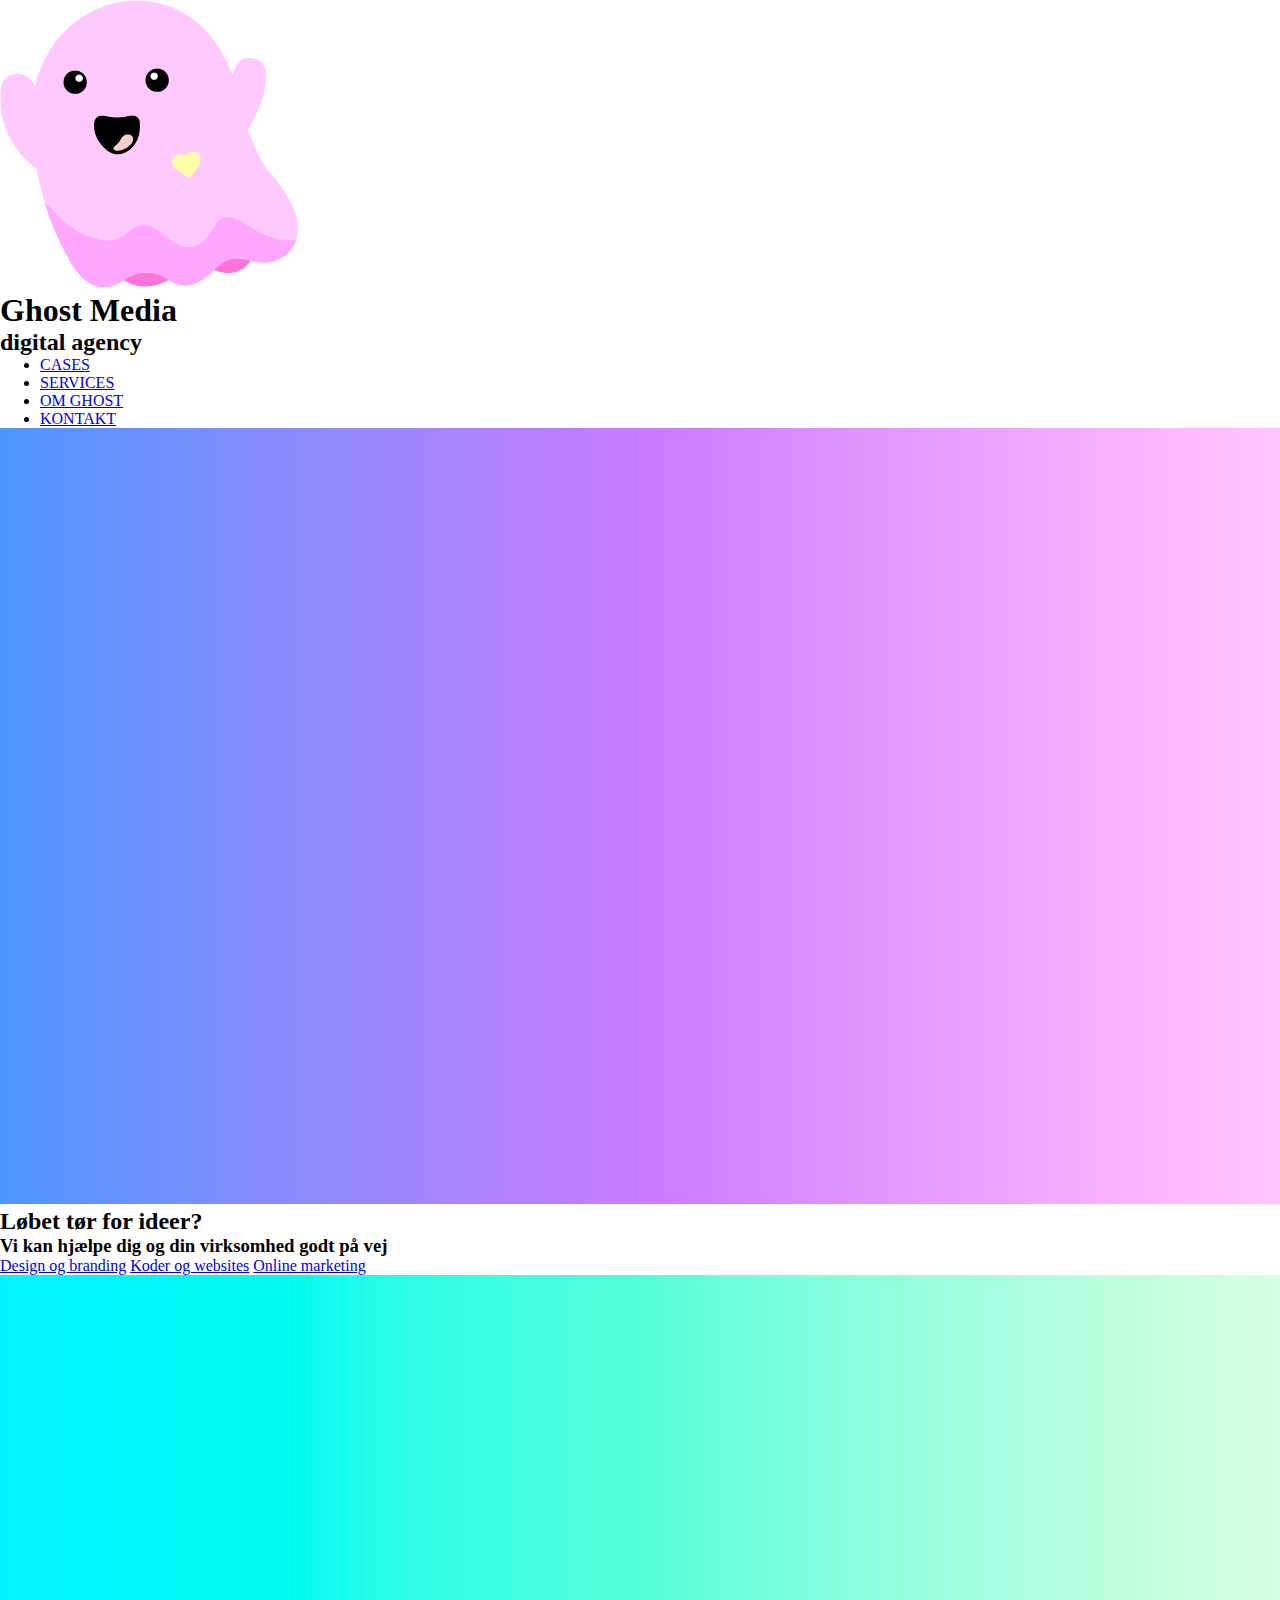
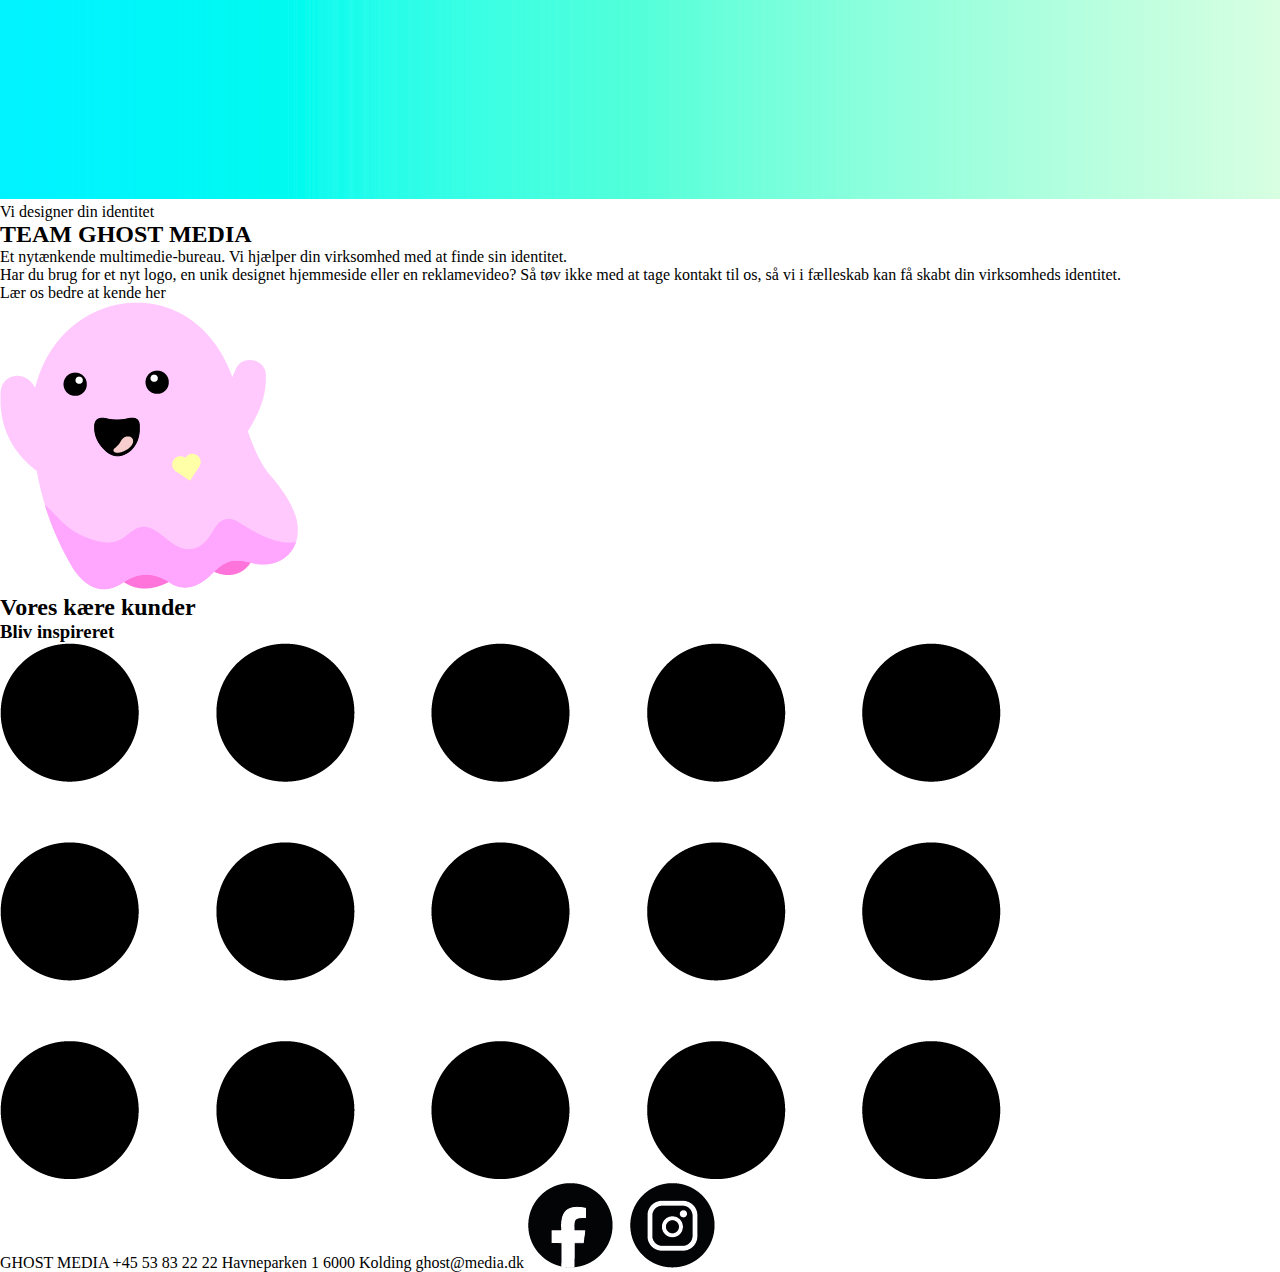
==== commit e8510642: "Kodet html filer" ====
--- a/website/index.html
+++ b/website/index.html
@@ -3,11 +3,75 @@
 <head>
     <meta charset="UTF-8">
     <meta http-equiv="X-UA-Compatible" content="IE=edge">
+    <link rel="stylesheet" href="https://cdnjs.cloudflare.com/ajax/libs/font-awesome/5.15.3/css/all.min.css">
     <link rel="stylesheet" href="../website/css/stylesheet.css">
     <meta name="viewport" content="width=device-width, initial-scale=1.0">
     <title>Ghost Media</title>
 </head>
 <body>
-
+    <header>
+        <nav>
+            <img src="../website/img/logo.png" alt="logo">
+            <h1>Ghost Media</h1>
+            <h2>digital agency</h2>
+            <ul>
+                <li>
+                    <a href="#">CASES</a>
+                </li>
+                <li>
+                    <a href="#">SERVICES</a>
+                </li>
+                <li>
+                    <a href="#">OM GHOST</a>
+                </li>
+                <li>
+                    <a href="#">KONTAKT</a>
+                </li>
+            </ul>
+        </nav>
+    </header>
+    <section>
+        <img src="../website/img/index baggrund.png" alt="Baggrunds billede">
+        <h2>Løbet tør for ideer?</h2>
+        <h3>Vi kan hjælpe dig og din virksomhed godt på vej</h3>
+        <a href="#">Design og branding</a>
+        <a href="#">Koder og websites</a>
+        <a href="#">Online marketing</a>
+    </section>
+    <div>
+        <!--Indsæt video her-->
+    </div>
+    <div>
+        <img src="../website/img/slogan baggrund.png" alt="Baggrunds billede">
+        <span>Vi designer din identitet</span>
+    </div>
+    <article>
+        <!--Indsæt billede af os her-->
+        <h2>TEAM GHOST MEDIA</h2>
+        <p>Et nytænkende multimedie-bureau. Vi hjælper din virksomhed med at finde sin identitet.</p>
+        <p>Har du brug for et nyt logo, en unik designet hjemmeside eller en reklamevideo? Så tøv ikke med at tage kontakt til os, så vi i fælleskab kan få skabt din virksomheds identitet.</p>
+        <p>Lær os bedre at kende her</p>
+    </article>
+    <section>
+        <img src="../website/img/logo.png" alt="Logo">
+        <h2>Vores kære kunder</h2>
+        <h3>Bliv inspireret</h3>
+        <img src="../website/img/kundelogo.png" alt="Kunde logoer">
+    </section>
+    <footer>
+        <span>GHOST MEDIA</span>
+        <span>+45 53 83 22 22</span>
+        <span>Havneparken 1</span>
+        <span>6000 Kolding</span>
+        <span>ghost@media.dk</span>
+        <img src="../website/img/someikoner.png" alt="SoMe ikoner">
+    </footer>
+    <script>
+        const navbarToggle = () => {
+        const nav = document.querySelector('.mainnav');
+        nav.classList.toggle('toggleShow');
+        }
+        document.querySelector('.fa-bars').addEventListener('click', navbarToggle);
+    </script>
 </body>
 </html>--- a/website/css/stylesheet.css
+++ b/website/css/stylesheet.css
@@ -1,4 +1,11 @@
 * {
     box-sizing: border-box;
     margin: 0;
-}+}
+
+/* Forside mobil */
+
+
+
+
+/* Branding side mobil */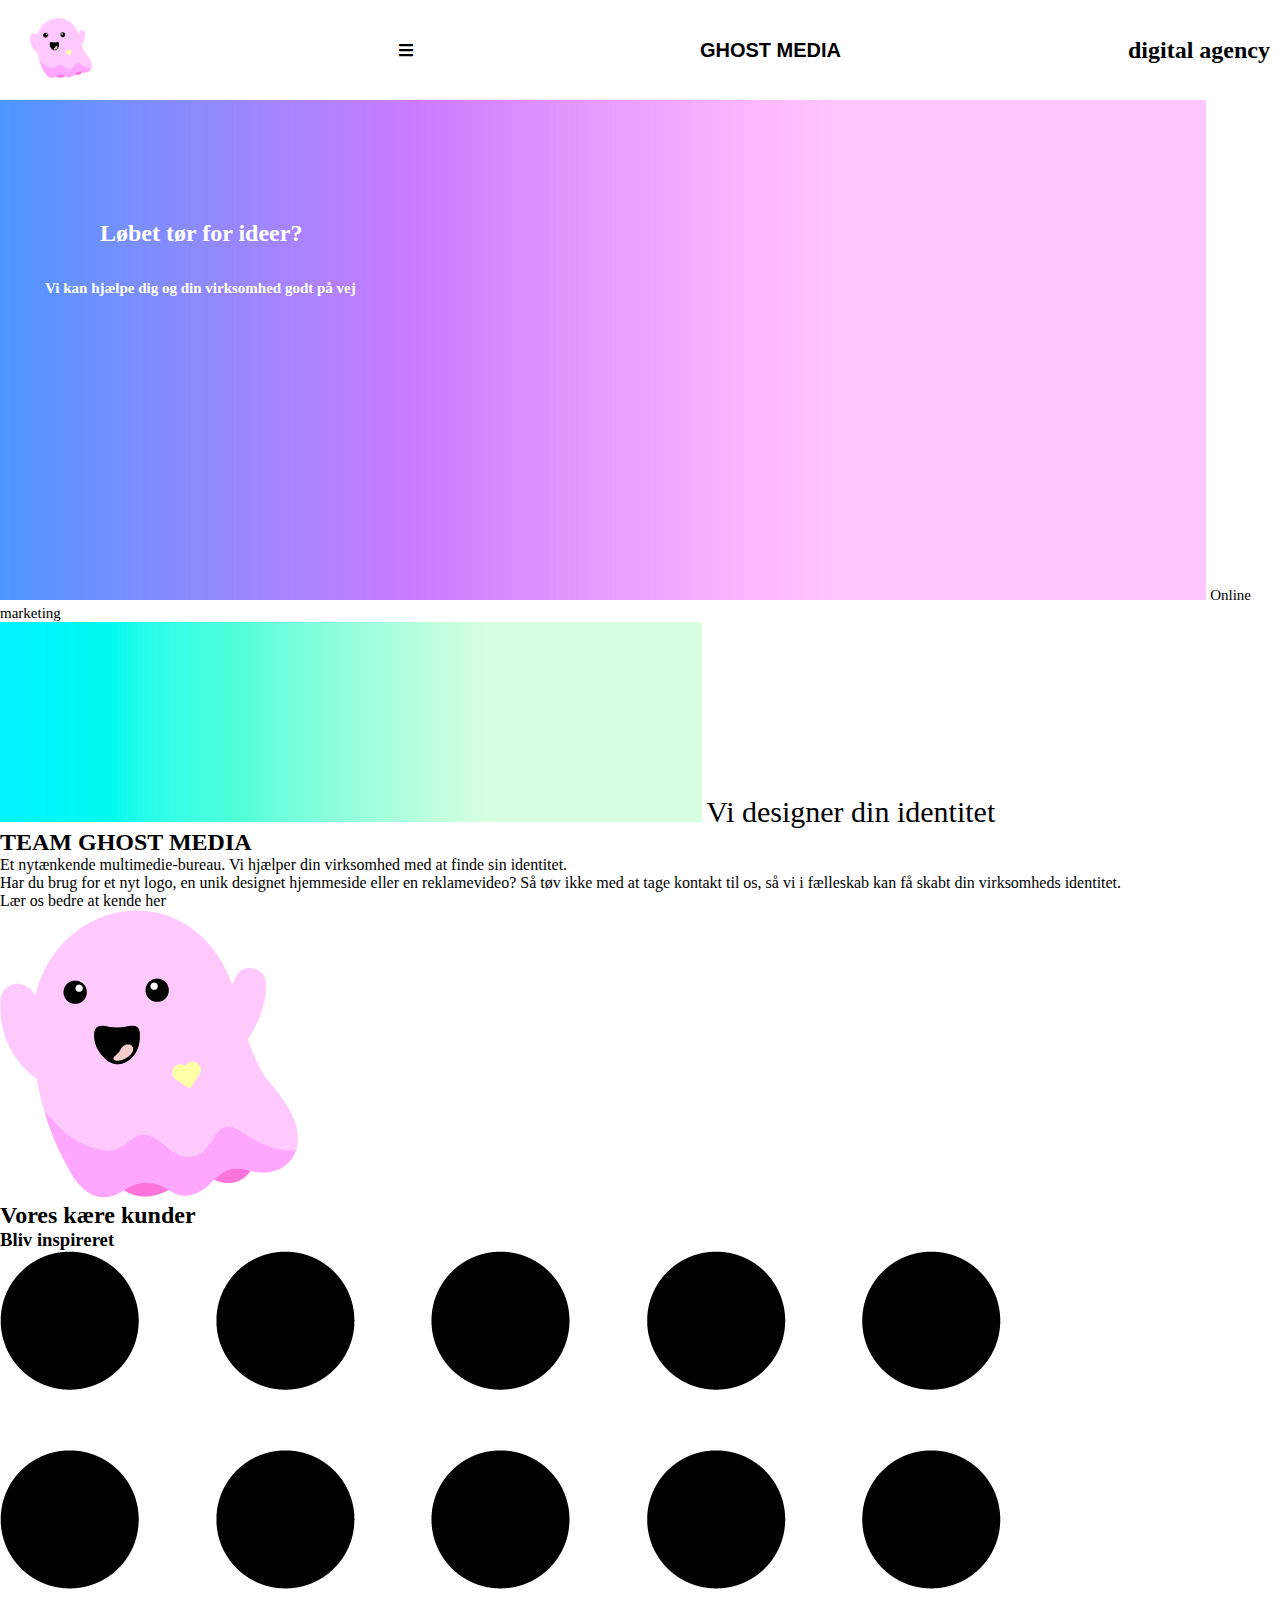
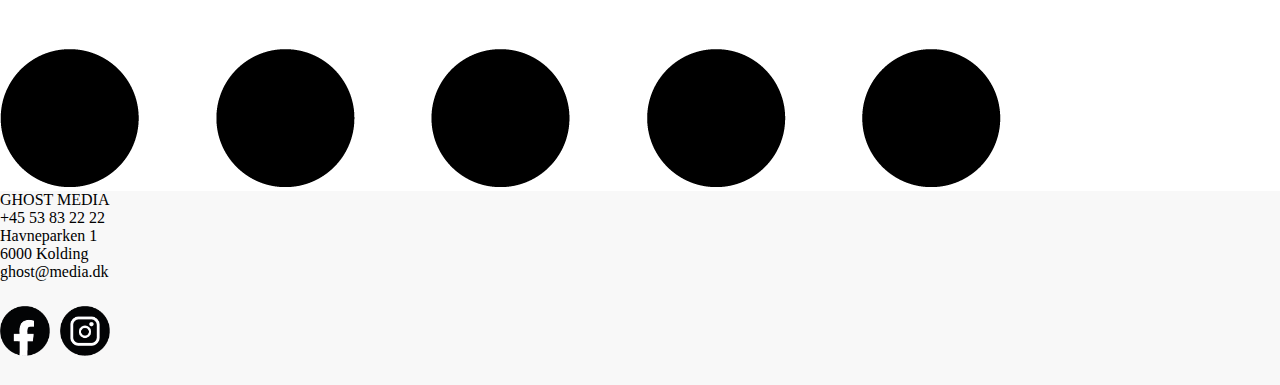
==== commit c4ef2c88: "Forsøgt arbejde med CSS forside" ====
--- a/website/index.html
+++ b/website/index.html
@@ -11,7 +11,11 @@
 <body>
     <header>
         <nav>
-            <img src="../website/img/logo.png" alt="logo">
+            <a href="index.html">
+            <img class="logo" src ="../website/img/logo.png" alt="logo">
+            </a>
+            <!--Bars icon-->
+        <i class="fas fa-bars"></i> <!-- i.fas.fa-bars + enter (bars udskiftes alt efter ikon)-->
             <h1>Ghost Media</h1>
             <h2>digital agency</h2>
             <ul>
@@ -31,19 +35,19 @@
         </nav>
     </header>
     <section>
-        <img src="../website/img/index baggrund.png" alt="Baggrunds billede">
-        <h2>Løbet tør for ideer?</h2>
-        <h3>Vi kan hjælpe dig og din virksomhed godt på vej</h3>
-        <a href="#">Design og branding</a>
-        <a href="#">Koder og websites</a>
-        <a href="#">Online marketing</a>
+        <img class="forsidebillede" src="../website/img/index baggrund.png" alt="Baggrunds billede">
+        <h2 class="h2nr2">Løbet tør for ideer?</h2>
+        <h3 class="h3nr1">Vi kan hjælpe dig og din virksomhed godt på vej</h3>
+        <a class="knap1" href="#">Design og branding</a>
+        <a class="knap2" href="#">Koder og websites</a>
+        <a class="knap3" href="#">Online marketing</a>
     </section>
     <div>
         <!--Indsæt video her-->
     </div>
     <div>
-        <img src="../website/img/slogan baggrund.png" alt="Baggrunds billede">
-        <span>Vi designer din identitet</span>
+        <img class="sloganbillede" src="../website/img/slogan baggrund.png" alt="Baggrunds billede">
+        <span class="slogan">Vi designer din identitet</span>
     </div>
     <article>
         <!--Indsæt billede af os her-->
@@ -60,11 +64,16 @@
     </section>
     <footer>
         <span>GHOST MEDIA</span>
+        <br>
         <span>+45 53 83 22 22</span>
+        <br>
         <span>Havneparken 1</span>
+        <br>
         <span>6000 Kolding</span>
+        <br>
         <span>ghost@media.dk</span>
-        <img src="../website/img/someikoner.png" alt="SoMe ikoner">
+        <br>
+        <img class="some" src="../website/img/someikoner.png" alt="SoMe ikoner">
     </footer>
     <script>
         const navbarToggle = () => {
--- a/website/css/stylesheet.css
+++ b/website/css/stylesheet.css
@@ -2,10 +2,138 @@
     box-sizing: border-box;
     margin: 0;
 }
+img{
+    max-width: 100%;
+}
 
 /* Forside mobil */
+
+/* Header */
+header {
+    background-color: white;
+}
+
+header nav {
+    display: flex;
+    justify-content: space-between;
+    align-items: center;
+    height: 100px;
+    padding: 0 10px;
+}
+header ul {
+    display: none;
+}
+header a {
+    text-decoration: none;
+    color: black;
+    padding: 10px;
+    font-family: Arial, Helvetica, sans-serif
+}
+.logo {
+    padding: 10px;
+    height: 80px;
+}
+
+.toggleShow { /*Class brugt til at få menupunkterne vist ved klik på bars*/
+    display: flex;
+    flex-direction: column;
+    align-items: center;
+    position: absolute;
+    top: 100px; /*Placerer menuen under headeren */
+    left: 0;
+    background-color:white;
+    width: 100%;
+    list-style-type: none;
+    padding: 0;
+
+}    
+.toggleShow li,
+.toggleShow a {
+        padding: 15px;
+}
+
+h1{
+    font-size: 20px;
+    font-family: Arial, Helvetica, sans-serif;
+    color: black;
+    text-align: center;
+    text-transform: uppercase;
+}
+
+h2 {}
+
+
+/* Main */
+
+.forsidebillede {
+    height: 500px;
+    position: relative;
+}
+.h2nr2 {
+    position: absolute;
+    padding-top: 110px;
+    color: white;
+    display: inline-block;
+    text-align: center;
+    top:110px;
+    left:100px;
+}
+.h3nr1 {
+    position: absolute;
+    padding-top: 130px;
+    color: white;
+    font-size: 15px;
+    display: inline-block;
+    text-align: center;
+    top:150px;
+    left:45px;
+}
+.knap1 {
+    position: absolute;
+    text-decoration: none;
+    padding-top: 130px;
+    color: white;
+    font-size: 15px;
+    top:200px; 
+}
+.knap2 {
+    position: absolute;
+    text-decoration: none;
+    padding-top: 180px;
+    color: white;
+    font-size: 15px;
+    top: 200px;
+
+}
+.knap3{
+    text-decoration: none;
+    color: black;
+    font-size: 15px;
+    top: 200px;
+
+}
+
+/*VIDEO HER */
+
+.sloganbillede {
+    height: 200px;
+}
+.slogan {
+    font-size: 30px;
+}
 
 
 
 
+footer{
+    background-color: #F8F8F8;
+}
+
+.some {
+    height: 100px;
+    padding-top: 25px;
+    padding-bottom: 25px;
+    
+}
+
 /* Branding side mobil */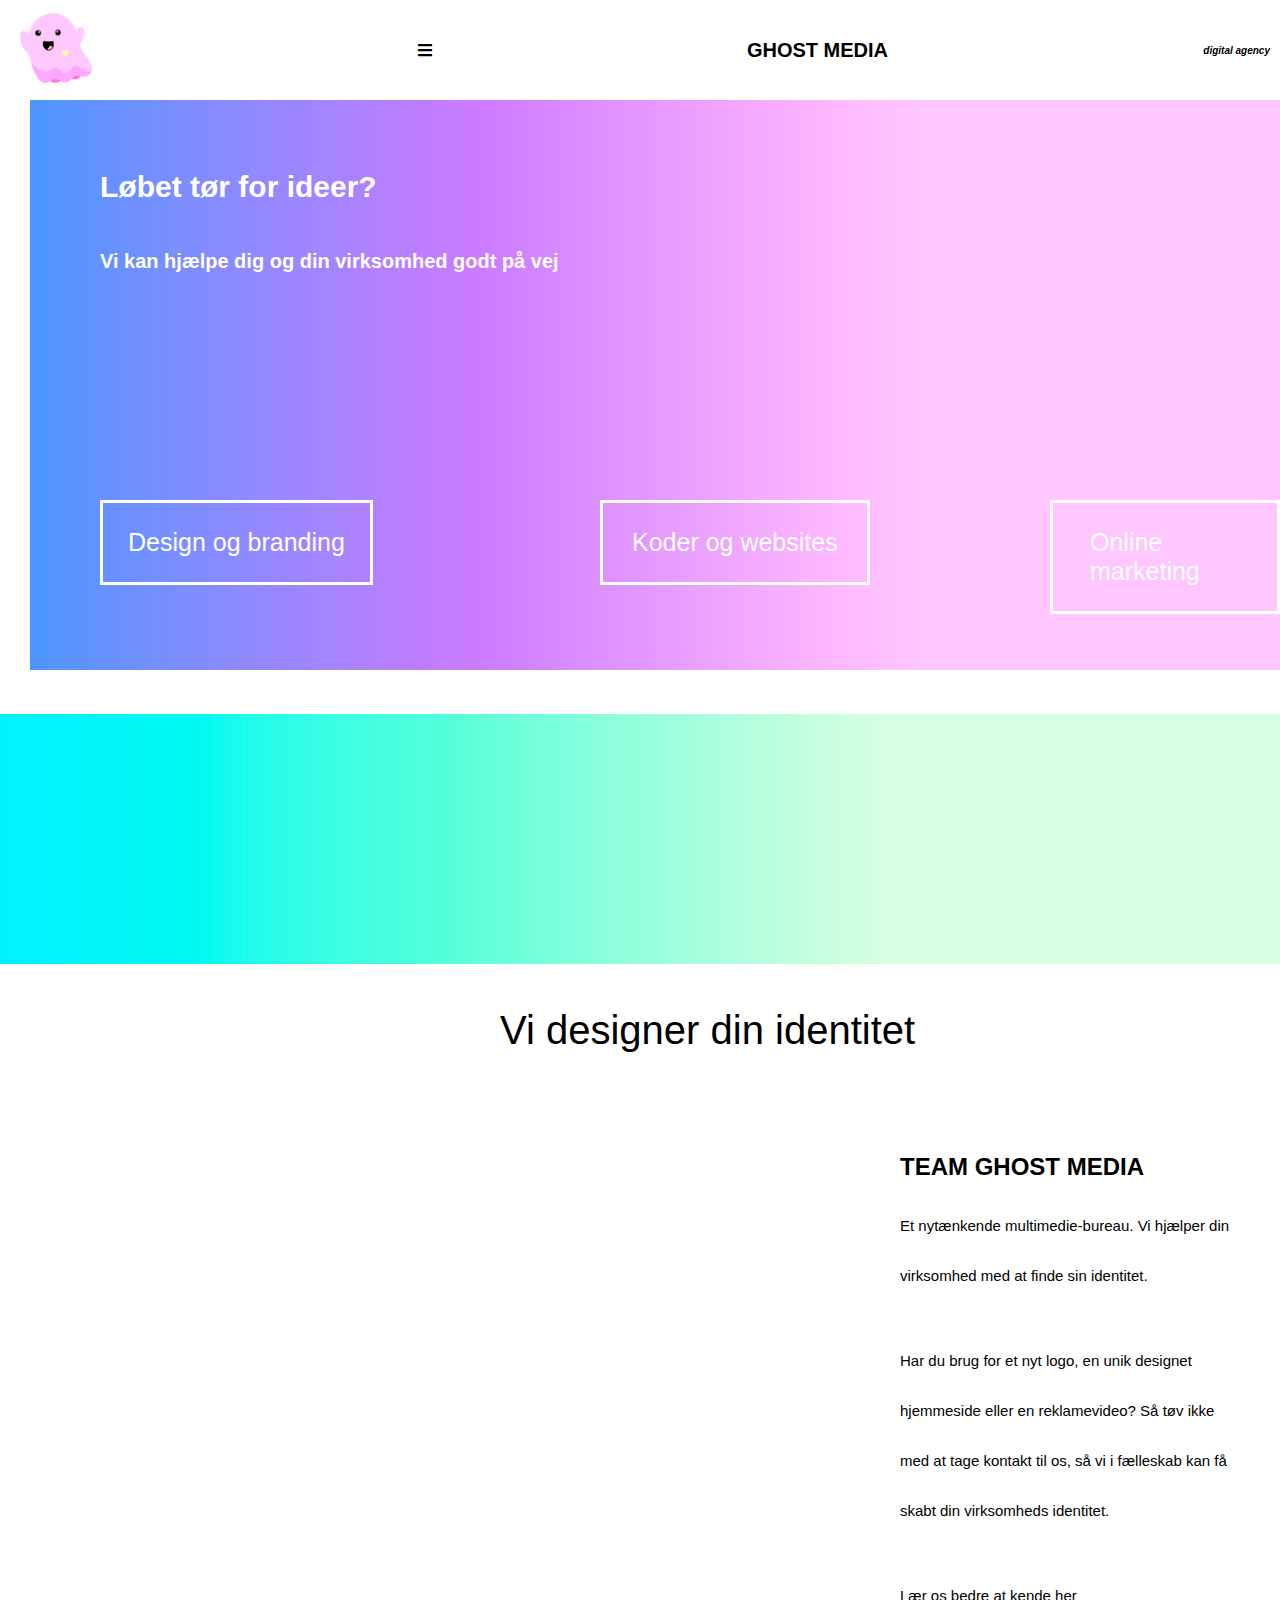
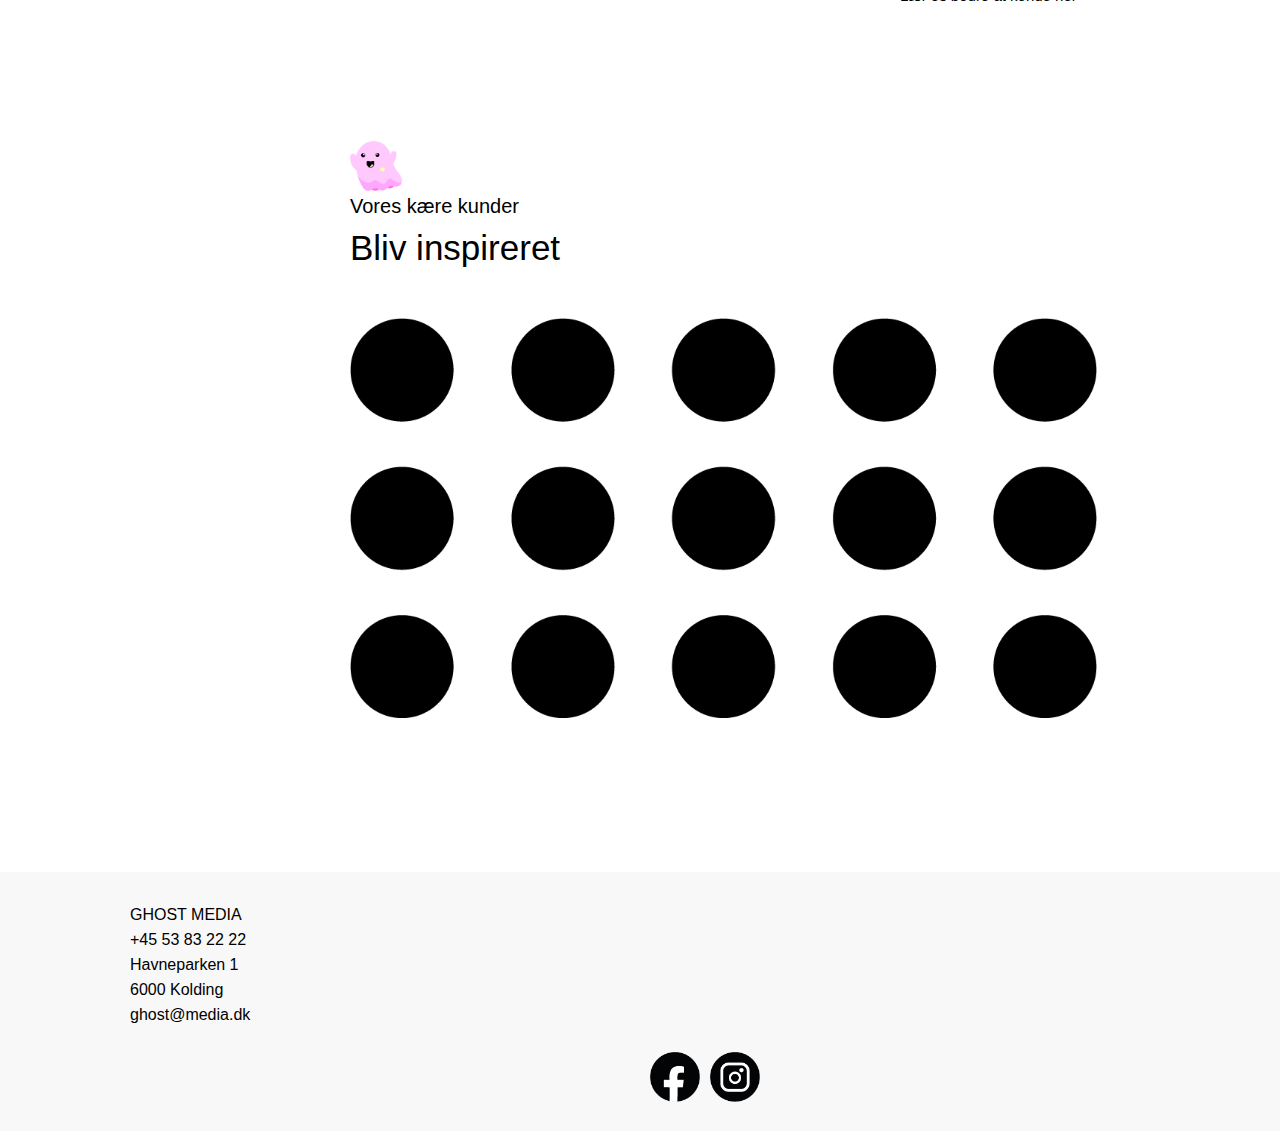
==== commit 417582c5: "update" ====
--- a/website/index.html
+++ b/website/index.html
@@ -15,9 +15,9 @@
             <img class="logo" src ="../website/img/logo.png" alt="logo">
             </a>
             <!--Bars icon-->
-        <i class="fas fa-bars"></i> <!-- i.fas.fa-bars + enter (bars udskiftes alt efter ikon)-->
+            <i class="fas fa-bars"></i> <!-- i.fas.fa-bars + enter (bars udskiftes alt efter ikon)-->
             <h1>Ghost Media</h1>
-            <h2>digital agency</h2>
+            <h2 class="h2header">digital agency</h2>
             <ul>
                 <li>
                     <a href="#">CASES</a>
@@ -49,29 +49,29 @@
         <img class="sloganbillede" src="../website/img/slogan baggrund.png" alt="Baggrunds billede">
         <span class="slogan">Vi designer din identitet</span>
     </div>
-    <article>
+    <article class="team">
         <!--Indsæt billede af os her-->
-        <h2>TEAM GHOST MEDIA</h2>
-        <p>Et nytænkende multimedie-bureau. Vi hjælper din virksomhed med at finde sin identitet.</p>
-        <p>Har du brug for et nyt logo, en unik designet hjemmeside eller en reklamevideo? Så tøv ikke med at tage kontakt til os, så vi i fælleskab kan få skabt din virksomheds identitet.</p>
-        <p>Lær os bedre at kende her</p>
+        <h2 class="h2team">TEAM GHOST MEDIA</h2>
+        <p class="pteam1">Et nytænkende multimedie-bureau. Vi hjælper din virksomhed med at finde sin identitet.</p>
+        <p class="pteam2">Har du brug for et nyt logo, en unik designet hjemmeside eller en reklamevideo? Så tøv ikke med at tage kontakt til os, så vi i fælleskab kan få skabt din virksomheds identitet.</p>
+        <p class="pteam3">Lær os bedre at kende her</p>
     </article>
     <section>
-        <img src="../website/img/logo.png" alt="Logo">
-        <h2>Vores kære kunder</h2>
-        <h3>Bliv inspireret</h3>
-        <img src="../website/img/kundelogo.png" alt="Kunde logoer">
+        <img class="ghost" src="../website/img/logo.png" alt="Logo">
+        <h2 class="kunder1">Vores kære kunder</h2>
+        <h3 class="kunder2">Bliv inspireret</h3>
+        <img class="kundelogo" src="../website/img/kundelogo.png" alt="Kunde logoer">
     </section>
     <footer>
-        <span>GHOST MEDIA</span>
+        <span class="footertekst">GHOST MEDIA</span>
         <br>
-        <span>+45 53 83 22 22</span>
+        <span class="footertekst">+45 53 83 22 22</span>
         <br>
-        <span>Havneparken 1</span>
+        <span class="footertekst">Havneparken 1</span>
         <br>
-        <span>6000 Kolding</span>
+        <span class="footertekst">6000 Kolding</span>
         <br>
-        <span>ghost@media.dk</span>
+        <span class="footertekst">ghost@media.dk</span>
         <br>
         <img class="some" src="../website/img/someikoner.png" alt="SoMe ikoner">
     </footer>
--- a/website/css/stylesheet.css
+++ b/website/css/stylesheet.css
@@ -1,6 +1,7 @@
 * {
     box-sizing: border-box;
     margin: 0;
+    font-family: Arial, Helvetica, sans-serif;
 }
 img{
     max-width: 100%;
@@ -12,7 +13,6 @@
 header {
     background-color: white;
 }
-
 header nav {
     display: flex;
     justify-content: space-between;
@@ -27,44 +27,38 @@
     text-decoration: none;
     color: black;
     padding: 10px;
-    font-family: Arial, Helvetica, sans-serif
 }
 .logo {
-    padding: 10px;
-    height: 80px;
-}
-
-.toggleShow { /*Class brugt til at få menupunkterne vist ved klik på bars*/
+    height: 50px;
+}
+.toggleShow { /* Class brugt til at få menupunkterne vist ved klik på bars */
     display: flex;
     flex-direction: column;
     align-items: center;
     position: absolute;
-    top: 100px; /*Placerer menuen under headeren */
+    top: 100px; /* Placerer menuen under headeren */
     left: 0;
     background-color:white;
     width: 100%;
     list-style-type: none;
     padding: 0;
-
 }    
 .toggleShow li,
 .toggleShow a {
         padding: 15px;
 }
-
 h1{
     font-size: 20px;
-    font-family: Arial, Helvetica, sans-serif;
     color: black;
     text-align: center;
     text-transform: uppercase;
 }
-
-h2 {}
-
+.h2header {
+    font-size: 10px;
+    font-style: italic;
+}
 
 /* Main */
-
 .forsidebillede {
     height: 500px;
     position: relative;
@@ -75,65 +69,409 @@
     color: white;
     display: inline-block;
     text-align: center;
-    top:110px;
-    left:100px;
+    top: 110px;
+    left: 75px;
+    font-size: 25px;
 }
 .h3nr1 {
     position: absolute;
     padding-top: 130px;
     color: white;
+    font-size: 13px;
+    display: inline-block;
+    text-align: center;
+    top: 150px;
+    left: 35px;
+}
+.knap1 {
+    position: absolute;
+    text-decoration: none;
+    padding: 15px;
+    color: white;
     font-size: 15px;
-    display: inline-block;
-    text-align: center;
-    top:150px;
-    left:45px;
-}
-.knap1 {
+    top: 350px;
+    left: 100px;
+    border-style: solid;
+}
+.knap2 {
     position: absolute;
     text-decoration: none;
-    padding-top: 130px;
+    padding-top: 15px;
+    padding-bottom: 15px;
+    padding-left: 18px;
+    padding-right: 18px;
     color: white;
     font-size: 15px;
-    top:200px; 
-}
-.knap2 {
+    top: 430px;
+    left: 100px;
+    border-style: solid;
+}
+.knap3 {
     position: absolute;
     text-decoration: none;
-    padding-top: 180px;
+    padding-top: 15px;
+    padding-bottom: 15px;
+    padding-left: 23px;
+    padding-right: 23px;
     color: white;
     font-size: 15px;
-    top: 200px;
-
-}
-.knap3{
-    text-decoration: none;
-    color: black;
-    font-size: 15px;
-    top: 200px;
-
-}
-
-/*VIDEO HER */
+    top: 510px;
+    left: 100px;
+    border-style: solid;
+}
+
+/* Indsæt video her */
 
 .sloganbillede {
     height: 200px;
+    margin-top: 40px;
+    margin-bottom: 40px;
 }
 .slogan {
     font-size: 30px;
-}
-
-
-
-
-footer{
+    margin-left: 30px;
+}
+.team {
+    margin-top: 50px;
+    margin-bottom: 50px;
+}
+.h2team {
+    margin-bottom: 20px;
+    margin-left: 20px;
+}
+.pteam1, .pteam2, .pteam3 {
+    margin-left: 20px;
+    margin-right: 20px;
+    margin-bottom: 35px;
+    line-height: 30px;
+    font-size: 14px;
+}
+.ghost {
+    height: 30px;
+    margin-top: 20px;
+    margin-left: 20px;
+}
+.kunder1 {
+    font-size: 15px;
+    margin-bottom: 5px;
+    margin-left: 20px;
+    font-weight: lighter;
+}
+.kunder2 {
+    font-size: 30px;
+    margin-bottom: 30px;
+    margin-left: 20px;
+    font-weight: lighter;
+}
+.kundelogo {
+    margin-bottom: 50px;
+    margin-left: 20px;
+    margin-right: 20px;
+    height: 179px;
+}
+footer {
     background-color: #F8F8F8;
-}
-
+    padding-top: 30px;
+}
+.footertekst {
+    margin-left: 130px;
+    line-height: 25px;
+}
 .some {
     height: 100px;
     padding-top: 25px;
     padding-bottom: 25px;
+    margin-left: 130px;
+}
+
+
+/* Branding side mobil */
+
+/* Header */
+header {
+    background-color: white;
+}
+header nav {
+    display: flex;
+    justify-content: space-between;
+    align-items: center;
+    height: 100px;
+    padding: 0 10px;
+}
+header ul {
+    display: none;
+}
+header a {
+    text-decoration: none;
+    color: black;
+    padding: 10px;
+}
+.logo {
+    height: 50px;
+}
+.toggleShow { /* Class brugt til at få menupunkterne vist ved klik på bars */
+    display: flex;
+    flex-direction: column;
+    align-items: center;
+    position: absolute;
+    top: 100px; /* Placerer menuen under headeren */
+    left: 0;
+    background-color:white;
+    width: 100%;
+    list-style-type: none;
+    padding: 0;
+}    
+.toggleShow li,
+.toggleShow a {
+        padding: 15px;
+}
+h1 {
+    font-size: 20px;
+    color: black;
+    text-align: center;
+    text-transform: uppercase;
+}
+.h2header {
+    font-size: 10px;
+    font-style: italic;
+}
+
+/* Main */
+.forsidebillede {
+    height: 500px;
+    position: relative;
+}
+.h2branding {
+    position: absolute;
+    color: white;
+    display: inline-block;
+    text-align: center;
+    top: 300px;
+    left: 20px;
+    font-size: 40px;
+}
+.h2branding2 {
+    margin-top: 70px;
+    font-size: 20px;
+    margin-left: 35px;
+}
+.pbranding1, .pbranding2, .pbranding3, .pbranding4 {
+    margin-top: 30px;
+    margin-left: 20px;
+    margin-right: 20px;
+    line-height: 30px;
+    font-size: 14px;
+    text-align: center;
+}
+.h2cases {
+    margin-top: 100px;
+    margin-left: 50px;
+    font-weight: lighter;
+}
+.casesimg {
+    height: 300px;
+    margin-top: 30px;
+    margin-left: 70px;
+}
+.callusbillede {
+    height: 200px;
+    margin-top: 130px;
+}
+.callusspan1 {
+    margin-left: 95px;
+    font-size: 15px;
+}
+.callusspan2 {
+    margin-left: 55px;
+    font-size: 35px;
+    font-weight: bold;
+}
+footer {
+    background-color: #F8F8F8;
+    padding-top: 30px;
+}
+.footertekst {
+    margin-left: 130px;
+    line-height: 25px;
+}
+.some {
+    height: 100px;
+    padding-top: 25px;
+    padding-bottom: 25px;
+    margin-left: 130px;
+}
+
+/* Forside desktop */
+@media screen and (min-width: 700px) {
     
-}
-
-/* Branding side mobil */+    /* Header */
+    .logo {
+        height: 70px;
+    }
+
+    /* Main */
+    .forsidebillede {
+        height: 570px;
+        margin-left: 30px;
+        margin-right: 30px;
+    }
+    .h2nr2 {
+        padding-top: 60px;
+        top: 110px;
+        left: 100px;
+        font-size: 30px;
+    }
+    .h3nr1 {
+        padding-top: 100px;
+        font-size: 20px;
+        top: 150px;
+        left: 100px;
+    }
+    .knap1 {
+        padding: 25px;
+        font-size: 25px;
+        top: 500px;
+        left: 100px;
+    }
+    .knap2 {
+        padding-top: 25px;
+        padding-bottom: 25px;
+        padding-left: 29px;
+        padding-right: 29px;
+        font-size: 25px;
+        top: 500px;
+        left: 600px;
+    }
+    .knap3 {
+        padding-top: 25px;
+        padding-bottom: 25px;
+        padding-left: 37px;
+        padding-right: 37px;
+        font-size: 25px;
+        top: 500px;
+        left: 1050px;
+    }
+    .sloganbillede {
+        height: 250px;
+        width: 100%;
+    }
+    .slogan {
+        font-size: 40px;
+        margin-left: 500px;
+    }
+    .team {
+        margin-top: 100px;
+        margin-bottom: 100px;
+    }
+    .h2team {
+        margin-bottom: 20px;
+        margin-left: 900px;
+    }
+    .pteam1, .pteam2, .pteam3 {
+        margin-left: 900px;
+        margin-right: 40px;
+        margin-bottom: 35px;
+        line-height: 50px;
+        font-size: 15px;
+    }
+    .ghost {
+        height: 50px;
+        margin-left: 350px;
+    }
+    .kunder1 {
+        font-size: 20px;
+        margin-bottom: 10px;
+        margin-left: 350px;
+    }
+    .kunder2 {
+        font-size: 35px;
+        margin-bottom: 50px;
+        margin-left: 350px;
+    }
+    .kundelogo {
+        margin-bottom: 150px;
+        margin-left: 350px;
+        height: 400px;
+    }
+    footer {
+        padding-top: 30px;
+    }
+    .footertekst {
+        margin-left: 130px;
+        line-height: 25px;
+    }
+    .some {
+        padding-top: 25px;
+        padding-bottom: 25px;
+        margin-left: 650px;
+    }
+}
+
+/* Branding side desktop */
+@media screen and (min-width: 700px) {
+    
+    /* Header */
+    .logo {
+        height: 70px;
+    }
+
+    /* Main */
+    .forsidebillede {
+        height: 570px;
+        margin-left: 30px;
+        margin-right: 30px;
+    }
+    .h2branding {
+        top: 350px;
+        left: 430px;
+        font-size: 60px;
+    }
+    .h2branding2 {
+        margin-top: 150px;
+        margin-bottom: 80px;
+        font-size: 40px;
+        text-align: center;
+    }
+    .pbranding1, .pbranding2, .pbranding3, .pbranding4 {
+        margin-top: 30px;
+        margin-left: 250px;
+        margin-right: 250px;
+        line-height: 40px;
+        font-size: 15px;
+    }
+    .h2cases {
+        margin-top: 200px;
+        margin-left: 70px;
+    }
+    .casesimg {
+        height: 420px;
+        margin-top: 30px;
+        margin-left: 70px;
+        margin-right: 70px;
+    }
+    .callusbillede {
+        height: 250px;
+        width: 100%;
+        margin-top: 250px;
+    }
+    .callusspan1 {
+        margin-left: 600px;
+        font-size: 20px;
+    }
+    .callusspan2 {
+        margin-left: 500px;
+        font-size: 60px;
+    }
+    footer {
+        padding-top: 30px;
+    }
+    .footertekst {
+        margin-left: 130px;
+        line-height: 25px;
+    }
+    .some {
+        padding-top: 25px;
+        padding-bottom: 25px;
+        margin-left: 650px;
+    }
+}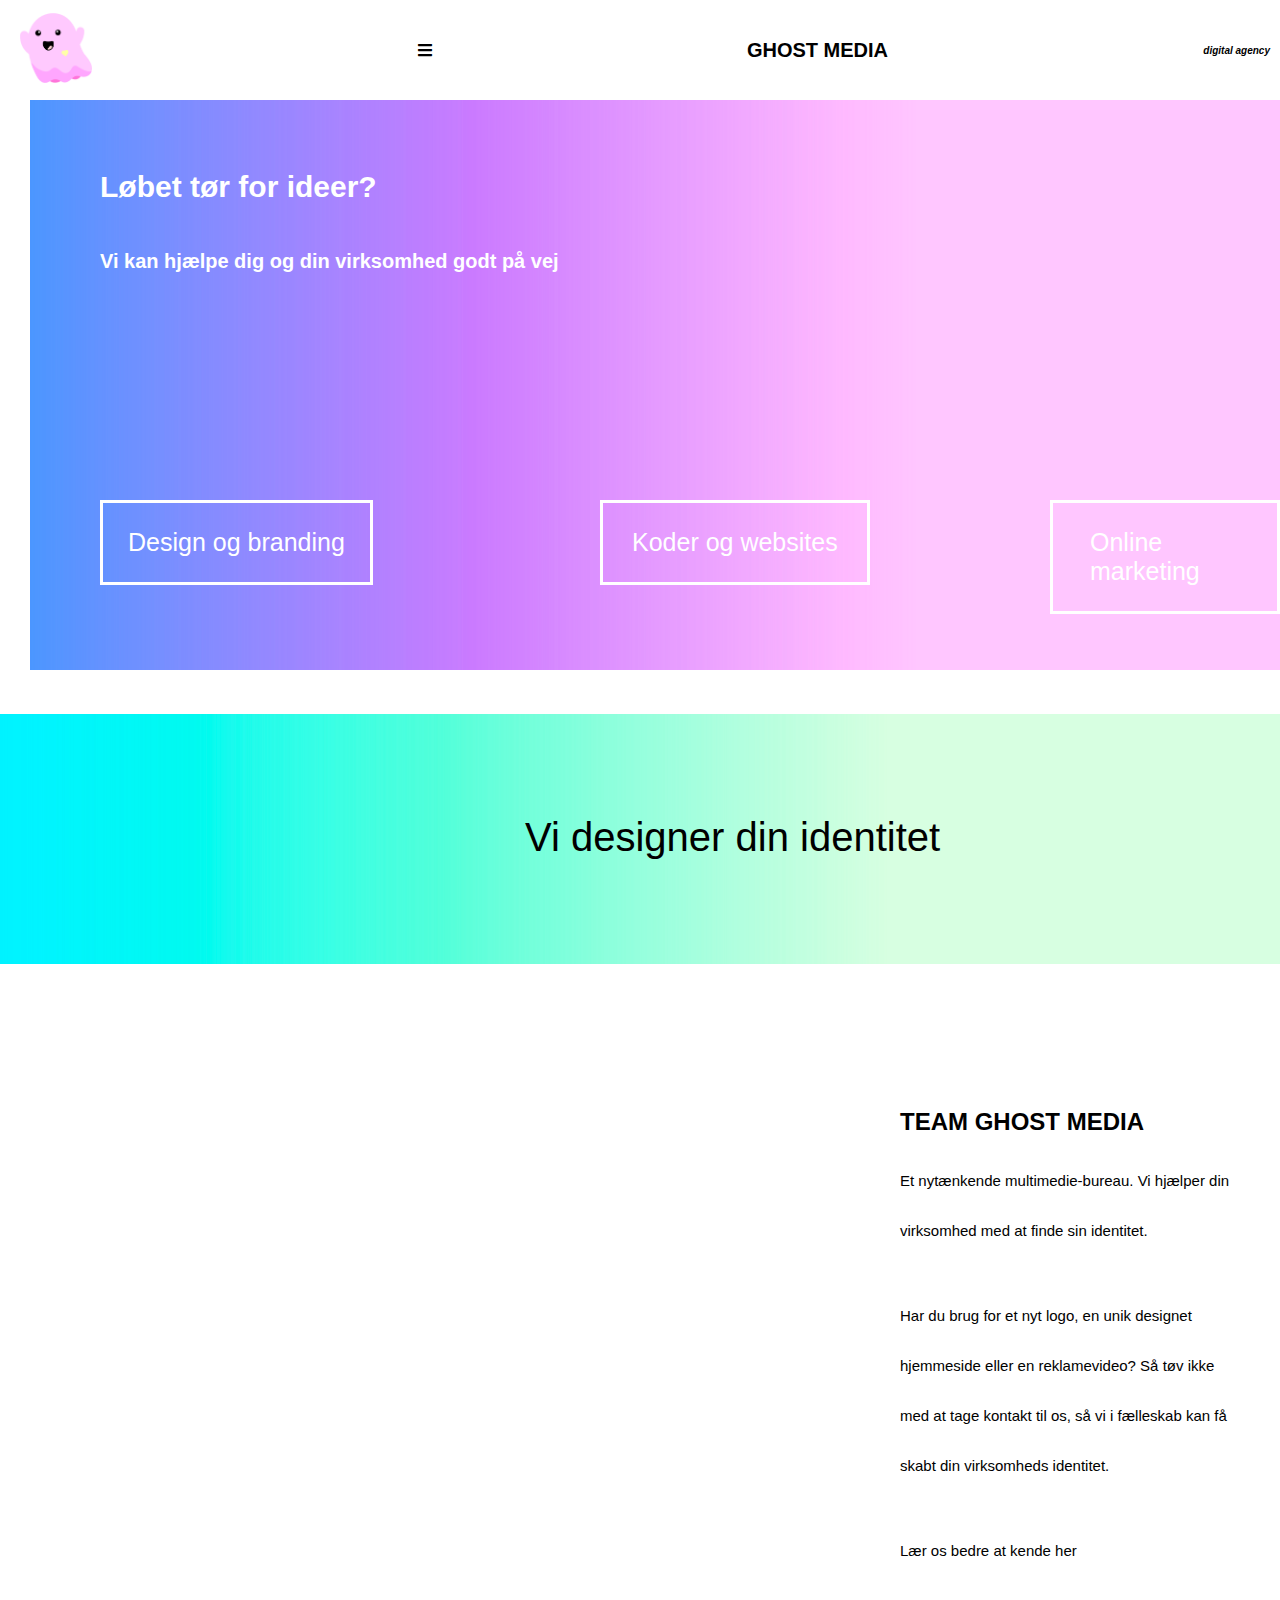
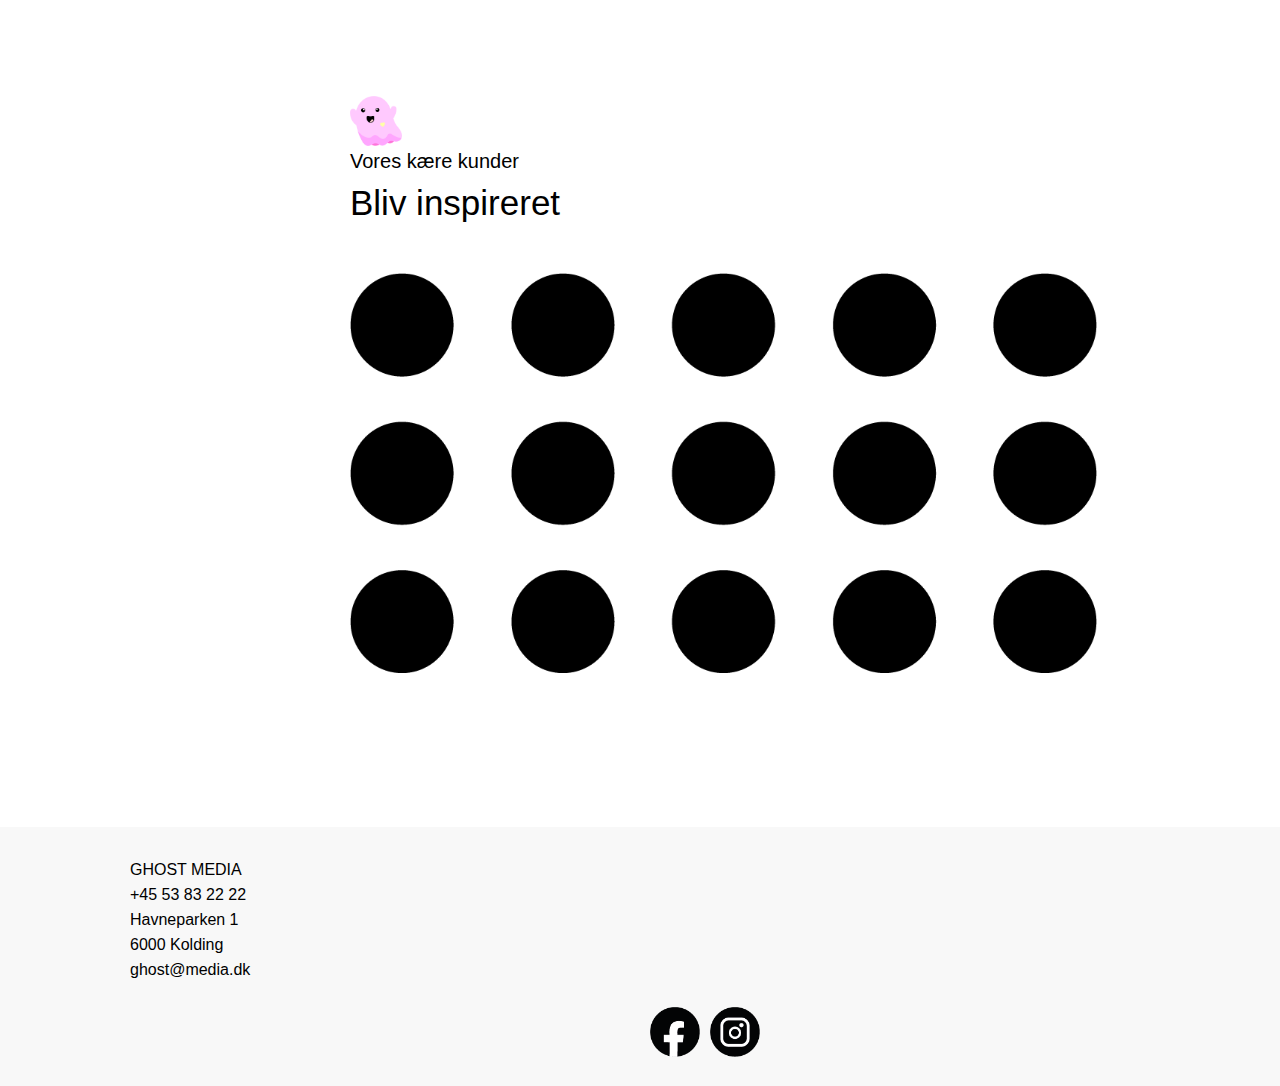
==== commit fb627577: "nyt upload" ====
--- a/website/index.html
+++ b/website/index.html
@@ -38,7 +38,7 @@
         <img class="forsidebillede" src="../website/img/index baggrund.png" alt="Baggrunds billede">
         <h2 class="h2nr2">Løbet tør for ideer?</h2>
         <h3 class="h3nr1">Vi kan hjælpe dig og din virksomhed godt på vej</h3>
-        <a class="knap1" href="#">Design og branding</a>
+        <a class="knap1" href="../website/produktside.html">Design og branding</a>
         <a class="knap2" href="#">Koder og websites</a>
         <a class="knap3" href="#">Online marketing</a>
     </section>
--- a/website/css/stylesheet.css
+++ b/website/css/stylesheet.css
@@ -123,13 +123,17 @@
 /* Indsæt video her */
 
 .sloganbillede {
+    position: relative;
     height: 200px;
     margin-top: 40px;
     margin-bottom: 40px;
 }
 .slogan {
-    font-size: 30px;
+    position: absolute;
+    font-size: 25px;
     margin-left: 30px;
+    left: 28px;
+    top: 730px;
 }
 .team {
     margin-top: 50px;
@@ -276,15 +280,24 @@
 .callusbillede {
     height: 200px;
     margin-top: 130px;
+    position: relative;
 }
 .callusspan1 {
     margin-left: 95px;
     font-size: 15px;
+    color: white;
+    position: absolute;
+    top: 2450px;
+    left: 1px;
 }
 .callusspan2 {
     margin-left: 55px;
     font-size: 35px;
     font-weight: bold;
+    color: white;
+    position: absolute;
+    top: 2500px;
+    left: 1px;
 }
 footer {
     background-color: #F8F8F8;
@@ -358,6 +371,8 @@
     .slogan {
         font-size: 40px;
         margin-left: 500px;
+        left: 25px;
+        top: 815px;
     }
     .team {
         margin-top: 100px;
@@ -422,9 +437,9 @@
         margin-right: 30px;
     }
     .h2branding {
-        top: 350px;
-        left: 430px;
-        font-size: 60px;
+        top: 500px;
+        left: 130px;
+        font-size: 80px;
     }
     .h2branding2 {
         margin-top: 150px;
@@ -457,10 +472,12 @@
     .callusspan1 {
         margin-left: 600px;
         font-size: 20px;
+        top: 2225px;
     }
     .callusspan2 {
         margin-left: 500px;
         font-size: 60px;
+        top: 2280px;
     }
     footer {
         padding-top: 30px;
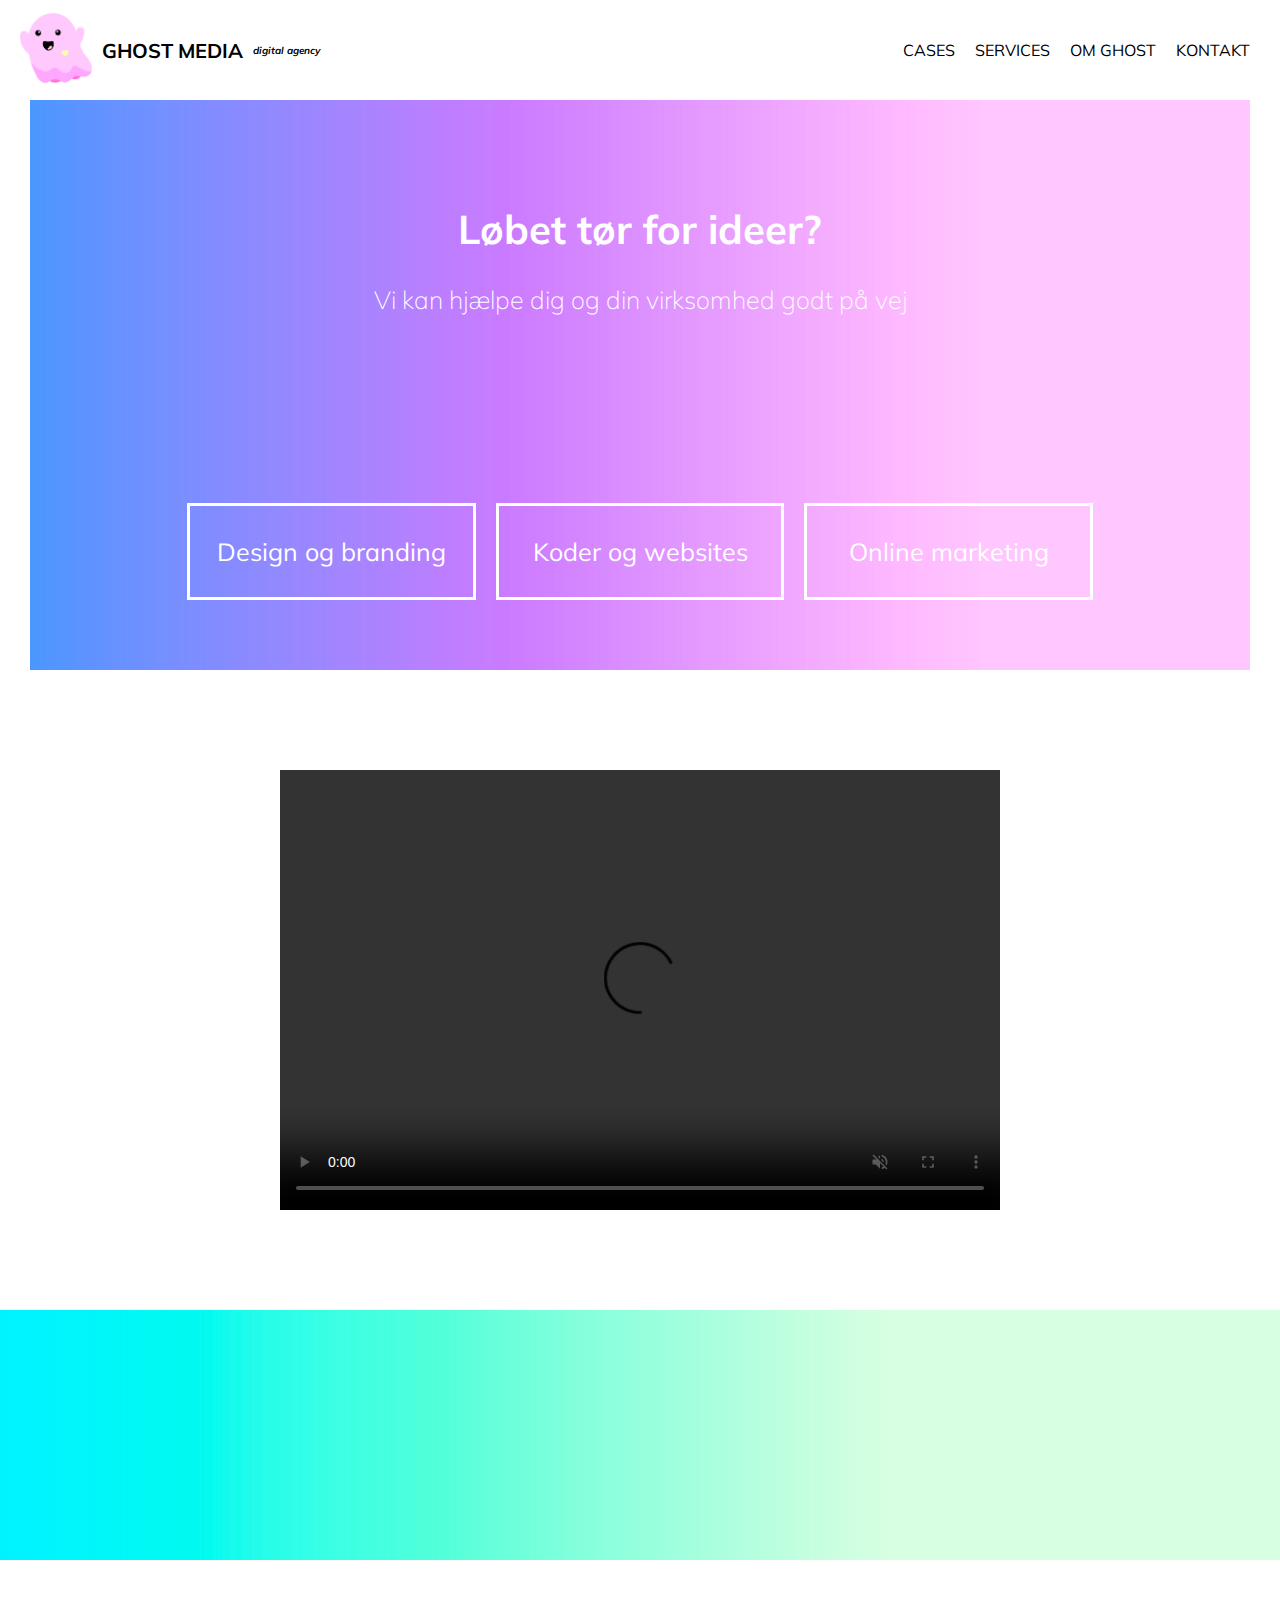
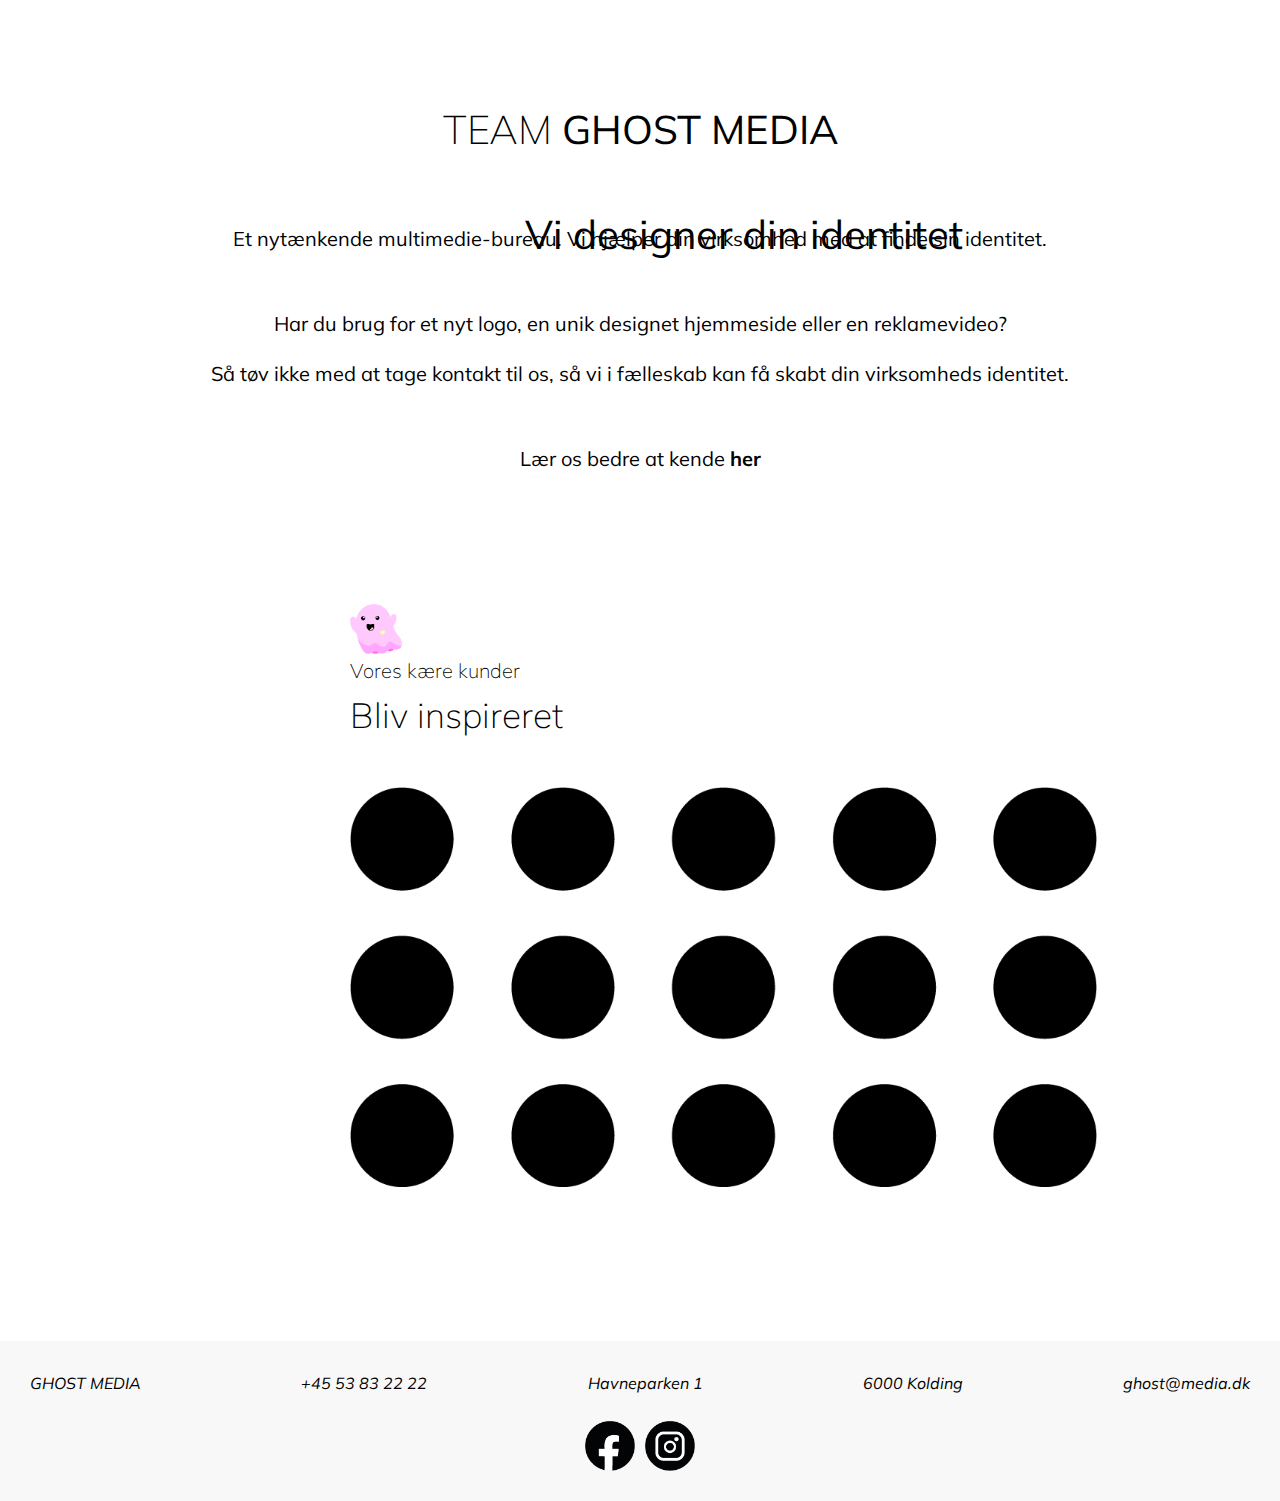
==== commit 909d8726: "ny opdate" ====
--- a/website/index.html
+++ b/website/index.html
@@ -4,21 +4,26 @@
     <meta charset="UTF-8">
     <meta http-equiv="X-UA-Compatible" content="IE=edge">
     <link rel="stylesheet" href="https://cdnjs.cloudflare.com/ajax/libs/font-awesome/5.15.3/css/all.min.css">
-    <link rel="stylesheet" href="../website/css/stylesheet.css">
+    <link rel="preconnect" href="https://fonts.googleapis.com"> 
+    <link rel="preconnect" href="https://fonts.gstatic.com" crossorigin> 
+    <link href="https://fonts.googleapis.com/css2?family=Mulish:wght@200;900&display=swap" rel="stylesheet">
+    <link rel="stylesheet" href="css/stylesheet.css">
+    <link rel="icon" href="../website/img/logo.png" type="image/png">
     <meta name="viewport" content="width=device-width, initial-scale=1.0">
     <title>Ghost Media</title>
 </head>
 <body>
     <header>
         <nav>
-            <a href="index.html">
-            <img class="logo" src ="../website/img/logo.png" alt="logo">
-            </a>
-            <!--Bars icon-->
-            <i class="fas fa-bars"></i> <!-- i.fas.fa-bars + enter (bars udskiftes alt efter ikon)-->
-            <h1>Ghost Media</h1>
-            <h2 class="h2header">digital agency</h2>
-            <ul>
+            <div class="brand">
+                <a href="index.html">
+                    <img class="logo" src ="../website/img/logo.png" alt="logo">
+                </a>
+                <h1>Ghost Media</h1>
+                <h2 class="h2header">digital agency</h2>
+            </div>
+            <i class="fas fa-bars"></i>
+            <ul class="mainnav">
                 <li>
                     <a href="#">CASES</a>
                 </li>
@@ -29,58 +34,60 @@
                     <a href="#">OM GHOST</a>
                 </li>
                 <li>
-                    <a href="#">KONTAKT</a>
+                    <a href="../website/kontaktside.html">KONTAKT</a>
                 </li>
             </ul>
         </nav>
     </header>
-    <section>
-        <img class="forsidebillede" src="../website/img/index baggrund.png" alt="Baggrunds billede">
-        <h2 class="h2nr2">Løbet tør for ideer?</h2>
-        <h3 class="h3nr1">Vi kan hjælpe dig og din virksomhed godt på vej</h3>
-        <a class="knap1" href="../website/produktside.html">Design og branding</a>
-        <a class="knap2" href="#">Koder og websites</a>
-        <a class="knap3" href="#">Online marketing</a>
-    </section>
-    <div>
-        <!--Indsæt video her-->
-    </div>
-    <div>
-        <img class="sloganbillede" src="../website/img/slogan baggrund.png" alt="Baggrunds billede">
-        <span class="slogan">Vi designer din identitet</span>
-    </div>
-    <article class="team">
-        <!--Indsæt billede af os her-->
-        <h2 class="h2team">TEAM GHOST MEDIA</h2>
-        <p class="pteam1">Et nytænkende multimedie-bureau. Vi hjælper din virksomhed med at finde sin identitet.</p>
-        <p class="pteam2">Har du brug for et nyt logo, en unik designet hjemmeside eller en reklamevideo? Så tøv ikke med at tage kontakt til os, så vi i fælleskab kan få skabt din virksomheds identitet.</p>
-        <p class="pteam3">Lær os bedre at kende her</p>
-    </article>
-    <section>
-        <img class="ghost" src="../website/img/logo.png" alt="Logo">
-        <h2 class="kunder1">Vores kære kunder</h2>
-        <h3 class="kunder2">Bliv inspireret</h3>
-        <img class="kundelogo" src="../website/img/kundelogo.png" alt="Kunde logoer">
-    </section>
-    <footer>
-        <span class="footertekst">GHOST MEDIA</span>
-        <br>
-        <span class="footertekst">+45 53 83 22 22</span>
-        <br>
-        <span class="footertekst">Havneparken 1</span>
-        <br>
-        <span class="footertekst">6000 Kolding</span>
-        <br>
-        <span class="footertekst">ghost@media.dk</span>
-        <br>
-        <img class="some" src="../website/img/someikoner.png" alt="SoMe ikoner">
-    </footer>
     <script>
         const navbarToggle = () => {
-        const nav = document.querySelector('.mainnav');
-        nav.classList.toggle('toggleShow');
+            const nav = document.querySelector('.mainnav');
+            nav.classList.toggle('toggleShow');
         }
         document.querySelector('.fa-bars').addEventListener('click', navbarToggle);
     </script>
+    <main>
+        <section class="forsidebillede">
+            <h2>Løbet tør for ideer?</h2>
+            <h3>Vi kan hjælpe dig og din virksomhed godt på vej</h3>
+            <div class="tilbud">
+                <a href="../website/produktside.html">Design og branding</a>
+                <a href="#">Koder og websites</a>
+                <a href="#">Online marketing</a>
+            </div>
+        </section>
+        <div>
+            <video class="video" controls autoplay muted>
+                <source src="../Bilag/ghost.final.mp4" type="video/mp4">
+                <p>Din browser understøtter ikke videoen</p>
+            </video>
+        </div>
+        <div>
+            <img class="sloganbillede" src="../website/img/slogan baggrund.png" alt="Baggrunds billede">
+            <span class="slogan">Vi designer din identitet</span>
+        </div>
+        <article class="team">
+            <h2 class="h2team">TEAM <strong> GHOST MEDIA </strong></h2>
+            <p class="pteam1">Et nytænkende multimedie-bureau. Vi hjælper din virksomhed med at finde sin identitet.</p>
+            <p class="pteam2">Har du brug for et nyt logo, en unik designet hjemmeside eller en reklamevideo? <br> Så tøv ikke med at tage kontakt til os, så vi i fælleskab kan få skabt din virksomheds identitet.</p>
+            <p class="pteam3">Lær os bedre at kende <strong> her </strong></p>
+        </article>
+        <section>
+            <img class="ghost" src="../website/img/logo.png" alt="Logo">
+            <h2 class="kunder1">Vores kære kunder</h2>
+            <h3 class="kunder2">Bliv inspireret</h3>
+            <img class="kundelogo" src="../website/img/kundelogo.png" alt="Kunde logoer">
+        </section>
+    </main>
+    <footer>
+        <address>
+            <span>GHOST MEDIA</span>
+            <span>+45 53 83 22 22</span>
+            <span>Havneparken 1</span>
+            <span>6000 Kolding</span>
+            <span>ghost@media.dk</span>
+        </address>
+        <img class="some" src="img/someikoner.png" alt="SoMe ikoner">
+    </footer>
 </body>
 </html>--- a/website/css/stylesheet.css
+++ b/website/css/stylesheet.css
@@ -1,18 +1,42 @@
 * {
     box-sizing: border-box;
     margin: 0;
-    font-family: Arial, Helvetica, sans-serif;
-}
-img{
+    font-family: 'Mulish', sans-serif;
+}
+img {
     max-width: 100%;
+}
+header {
+    background-color: white;
+}
+main {
+    max-width: 100%;
+}
+
+/* Footer mobil */
+footer { 
+    width: 100%;
+    max-width: 100%;
+    display: flex;
+    flex-direction: column;
+    justify-content: center;
+    align-items: center;
+    padding: 30px;
+    background-color: #F8F8F8;
+}
+address {
+    display: flex;
+    align-items: center;
+    flex-direction: column;
+    line-height: 25px;
+}
+.some {
+    padding-top: 25px;
+    height: 75px;
 }
 
 /* Forside mobil */
-
 /* Header */
-header {
-    background-color: white;
-}
 header nav {
     display: flex;
     justify-content: space-between;
@@ -20,8 +44,12 @@
     height: 100px;
     padding: 0 10px;
 }
-header ul {
-    display: none;
+.brand {
+    display: flex;
+    align-items: center;
+}
+.h2header {
+    margin-left: 10px;
 }
 header a {
     text-decoration: none;
@@ -31,12 +59,15 @@
 .logo {
     height: 50px;
 }
-.toggleShow { /* Class brugt til at få menupunkterne vist ved klik på bars */
+header ul {
+    display: none;
+}
+.toggleShow {
     display: flex;
     flex-direction: column;
     align-items: center;
     position: absolute;
-    top: 100px; /* Placerer menuen under headeren */
+    top: 100px;
     left: 0;
     background-color:white;
     width: 100%;
@@ -45,9 +76,9 @@
 }    
 .toggleShow li,
 .toggleShow a {
-        padding: 15px;
-}
-h1{
+    padding: 15px;
+}
+h1 {
     font-size: 20px;
     color: black;
     text-align: center;
@@ -57,75 +88,60 @@
     font-size: 10px;
     font-style: italic;
 }
-
 /* Main */
 .forsidebillede {
+    display: flex;
+    flex-direction: column;
+    align-items: center;
+    justify-content: center;
+    background-image: url(../img/index\ baggrund.png);
+    background-size: cover;
     height: 500px;
-    position: relative;
-}
-.h2nr2 {
-    position: absolute;
-    padding-top: 110px;
+    padding: 30px;
+}
+.forsidebillede h2 {
     color: white;
     display: inline-block;
     text-align: center;
-    top: 110px;
-    left: 75px;
     font-size: 25px;
-}
-.h3nr1 {
-    position: absolute;
-    padding-top: 130px;
+    margin-top: auto;
+    margin-bottom: 30px;
+}
+.forsidebillede h3 {
     color: white;
     font-size: 13px;
     display: inline-block;
-    text-align: center;
-    top: 150px;
-    left: 35px;
-}
-.knap1 {
-    position: absolute;
+    margin-bottom: auto;
+    font-weight: lighter;
+}
+.forsidebillede .tilbud {
+    margin-top: auto;
+    width: 65%;
+}
+.forsidebillede a {
     text-decoration: none;
+    margin: 10px;
     padding: 15px;
     color: white;
     font-size: 15px;
-    top: 350px;
-    left: 100px;
     border-style: solid;
-}
-.knap2 {
-    position: absolute;
-    text-decoration: none;
-    padding-top: 15px;
-    padding-bottom: 15px;
-    padding-left: 18px;
-    padding-right: 18px;
-    color: white;
-    font-size: 15px;
-    top: 430px;
-    left: 100px;
-    border-style: solid;
-}
-.knap3 {
-    position: absolute;
-    text-decoration: none;
-    padding-top: 15px;
-    padding-bottom: 15px;
-    padding-left: 23px;
-    padding-right: 23px;
-    color: white;
-    font-size: 15px;
-    top: 510px;
-    left: 100px;
-    border-style: solid;
-}
-
-/* Indsæt video her */
-
+    width: 100%;
+    display: flex;
+    flex-direction: column;
+    align-items: center;
+    justify-content: center;
+}
+video {
+    display: block;
+    margin: auto;
+    margin-top: 50px;
+    width: 360px;
+    height: 220px;
+}
 .sloganbillede {
     position: relative;
     height: 200px;
-    margin-top: 40px;
+    margin-top: 50px;
     margin-bottom: 40px;
 }
 .slogan {
@@ -133,19 +149,21 @@
     font-size: 25px;
     margin-left: 30px;
     left: 28px;
-    top: 730px;
+    top: 136.5%;
 }
 .team {
     margin-top: 50px;
     margin-bottom: 50px;
 }
 .h2team {
-    margin-bottom: 20px;
-    margin-left: 20px;
+    margin-bottom: 40px;
+    text-align: center;
+    font-weight: lighter;
 }
 .pteam1, .pteam2, .pteam3 {
-    margin-left: 20px;
-    margin-right: 20px;
+    text-align: center;
+    margin-left: 30px;
+    margin-right: 30px;
     margin-bottom: 35px;
     line-height: 30px;
     font-size: 14px;
@@ -171,26 +189,14 @@
     margin-bottom: 50px;
     margin-left: 20px;
     margin-right: 20px;
-    height: 179px;
-}
-footer {
-    background-color: #F8F8F8;
-    padding-top: 30px;
+    height: 170px;
 }
 .footertekst {
     margin-left: 130px;
     line-height: 25px;
 }
-.some {
-    height: 100px;
-    padding-top: 25px;
-    padding-bottom: 25px;
-    margin-left: 130px;
-}
-
 
 /* Branding side mobil */
-
 /* Header */
 header {
     background-color: white;
@@ -201,49 +207,22 @@
     align-items: center;
     height: 100px;
     padding: 0 10px;
-}
-header ul {
-    display: none;
 }
 header a {
     text-decoration: none;
     color: black;
     padding: 10px;
 }
-.logo {
-    height: 50px;
-}
-.toggleShow { /* Class brugt til at få menupunkterne vist ved klik på bars */
+/* Main */
+.forsidebilledeProdukt {
     display: flex;
     flex-direction: column;
     align-items: center;
-    position: absolute;
-    top: 100px; /* Placerer menuen under headeren */
-    left: 0;
-    background-color:white;
-    width: 100%;
-    list-style-type: none;
-    padding: 0;
-}    
-.toggleShow li,
-.toggleShow a {
-        padding: 15px;
-}
-h1 {
-    font-size: 20px;
-    color: black;
-    text-align: center;
-    text-transform: uppercase;
-}
-.h2header {
-    font-size: 10px;
-    font-style: italic;
-}
-
-/* Main */
-.forsidebillede {
+    justify-content: center;
+    background-image: url(../img/produkt\ baggrund.png);
+    background-size: cover;
     height: 500px;
-    position: relative;
+    padding: 30px;
 }
 .h2branding {
     position: absolute;
@@ -251,13 +230,12 @@
     display: inline-block;
     text-align: center;
     top: 300px;
-    left: 20px;
     font-size: 40px;
 }
 .h2branding2 {
     margin-top: 70px;
     font-size: 20px;
-    margin-left: 35px;
+    text-align: center;
 }
 .pbranding1, .pbranding2, .pbranding3, .pbranding4 {
     margin-top: 30px;
@@ -275,7 +253,7 @@
 .casesimg {
     height: 300px;
     margin-top: 30px;
-    margin-left: 70px;
+    margin-left: 60px;
 }
 .callusbillede {
     height: 200px;
@@ -299,95 +277,205 @@
     top: 2500px;
     left: 1px;
 }
-footer {
-    background-color: #F8F8F8;
+
+/* Kontakt side mobil */
+/* Header */
+header {
+    background-color: white;
+}
+header nav {
+    display: flex;
+    justify-content: space-between;
+    align-items: center;
+    height: 100px;
+    padding: 0 10px;
+}
+header a {
+    text-decoration: none;
+    color: black;
+    padding: 10px;
+}
+/* Main */
+.forsidebilledeKontakt {
+    display: flex;
+    flex-direction: column;
+    align-items: center;
+    justify-content: center;
+    background-image: url(../img/kontakt\ baggrund.png);
+    background-size: cover;
+    height: 500px;
+    padding: 30px;
+}
+.h2kontakt {
+    position: absolute;
+    color: white;
+    display: inline-block;
+    text-align: center;
+    top: 330px;
+    font-size: 40px;
+}
+.telefonboks {
+    background-color: #FFC9FE;
+    width: 170px;
+    margin-top: 30px;
+    text-align: center;
+    padding: 20px;
+    margin-left: 95px;
+    float: left;
+}
+.telefonikon {
+    height: 120px;
+    padding: 20px;
+}
+.telefonp1 {
+    padding-top: 40px;
+    font-size: 18px;
+}
+.telefonp2 {
+    padding-top: 20px;
+    font-size: 12px;
+}
+.mailboks {
+    background-color: #DFFFE3;
+    width: 170px;
+    margin-top: 30px;
+    text-align: center;
+    padding: 20px;
+    float: left;
+    margin-left: 95px;
+}
+.mailikon {
+    height: 100px;
+    padding: 20px;
+}
+.mailp1 {
+    padding-top: 55px;
+    font-size: 18px;
+}
+.mailp2 {
+    padding-top: 38px;
+    font-size: 12px;
+}
+.bygningboks {
+    background-color: #FFFFA8;
+    width: 170px;
+    margin-top: 30px;
+    text-align: center;
+    padding: 20px;
+    float: left;
+    margin-left: 95px;
+}
+.bygningikon {
+    height: 120px;
+    padding: 20px;
+}
+.bygningp1 {
     padding-top: 30px;
-}
-.footertekst {
-    margin-left: 130px;
-    line-height: 25px;
-}
-.some {
-    height: 100px;
-    padding-top: 25px;
-    padding-bottom: 25px;
-    margin-left: 130px;
+    font-size: 18px;
+}
+.bygningp2 {
+    padding-top: 20px;
+    font-size: 12px;
+}
+input[type=text], select, textarea {
+    width: 100%; 
+    padding: 12px;
+    border: 1px solid #ccc; 
+    border-radius: 20px; 
+    box-sizing: border-box; 
+    margin-top: 6px; 
+    margin-bottom: 16px; 
+    resize: vertical;
+}
+.pformular {
+    font-size: 15px;
+    padding-bottom: 15px;
+}
+input[type=submit] {
+    background-color: #FFC9FE;
+    color: black;
+    padding: 12px 20px;
+    border: none;
+    border-radius: 20px;
+    width: 120px;
+}
+input[type=blivringetop]:hover {
+    background-color: #FFC9FE;
+}
+.container {
+    border-radius: 5px;
+    background-color: #f8f8f8;
+    padding: 30px;
+    margin-right: 20px;
+    margin-left: 20px;
+    margin-bottom: 100px;
+    margin-top: 280%;
 }
 
-/* Forside desktop */
-@media screen and (min-width: 700px) {
-    
-    /* Header */
+@media screen and (min-width: 740px) {
     .logo {
         height: 70px;
     }
-
-    /* Main */
-    .forsidebillede {
+    .fa-bars {
+        display: none;
+    }
+    .mainnav {
+        display: flex;
+        padding: 10px;
+        list-style-type: none;
+    }
+    .forsidebillede, .forsidebilledeKontakt, .forsidebilledeProdukt {
         height: 570px;
         margin-left: 30px;
         margin-right: 30px;
     }
-    .h2nr2 {
-        padding-top: 60px;
-        top: 110px;
-        left: 100px;
-        font-size: 30px;
-    }
-    .h3nr1 {
-        padding-top: 100px;
-        font-size: 20px;
-        top: 150px;
-        left: 100px;
-    }
-    .knap1 {
-        padding: 25px;
+    .forsidebillede h2 {
+        font-size: 40px;
+    }
+    .forsidebillede h3 {
         font-size: 25px;
-        top: 500px;
-        left: 100px;
-    }
-    .knap2 {
-        padding-top: 25px;
-        padding-bottom: 25px;
-        padding-left: 29px;
-        padding-right: 29px;
+    }
+    .forsidebillede a {
         font-size: 25px;
-        top: 500px;
-        left: 600px;
-    }
-    .knap3 {
-        padding-top: 25px;
-        padding-bottom: 25px;
-        padding-left: 37px;
-        padding-right: 37px;
-        font-size: 25px;
-        top: 500px;
-        left: 1050px;
+    }
+    .forsidebillede .tilbud {
+        width: 85%;
+        padding: 30px;
+        display: flex;
+        flex-direction: row;
+    }
+    .tilbud a {
+        padding-top: 30px;
+        padding-bottom: 30px;
+    }
+    video {
+        width: 720px;
+        height: 440px;
+        margin-top: 100px;
     }
     .sloganbillede {
         height: 250px;
         width: 100%;
+        margin-top: 100px;
     }
     .slogan {
         font-size: 40px;
         margin-left: 500px;
         left: 25px;
-        top: 815px;
+        top: 201%;
     }
     .team {
         margin-top: 100px;
         margin-bottom: 100px;
     }
     .h2team {
-        margin-bottom: 20px;
-        margin-left: 900px;
+        font-size: 40px;
+        margin-bottom: 60px;
     }
     .pteam1, .pteam2, .pteam3 {
-        margin-left: 900px;
-        margin-right: 40px;
         margin-bottom: 35px;
         line-height: 50px;
-        font-size: 15px;
+        font-size: 20px;
     }
     .ghost {
         height: 50px;
@@ -408,34 +496,6 @@
         margin-left: 350px;
         height: 400px;
     }
-    footer {
-        padding-top: 30px;
-    }
-    .footertekst {
-        margin-left: 130px;
-        line-height: 25px;
-    }
-    .some {
-        padding-top: 25px;
-        padding-bottom: 25px;
-        margin-left: 650px;
-    }
-}
-
-/* Branding side desktop */
-@media screen and (min-width: 700px) {
-    
-    /* Header */
-    .logo {
-        height: 70px;
-    }
-
-    /* Main */
-    .forsidebillede {
-        height: 570px;
-        margin-left: 30px;
-        margin-right: 30px;
-    }
     .h2branding {
         top: 500px;
         left: 130px;
@@ -445,12 +505,12 @@
         margin-top: 150px;
         margin-bottom: 80px;
         font-size: 40px;
-        text-align: center;
     }
     .pbranding1, .pbranding2, .pbranding3, .pbranding4 {
         margin-top: 30px;
-        margin-left: 250px;
-        margin-right: 250px;
+        text-align: center;
+        margin-left: 200px;
+        margin-right: 200px;
         line-height: 40px;
         font-size: 15px;
     }
@@ -472,23 +532,96 @@
     .callusspan1 {
         margin-left: 600px;
         font-size: 20px;
-        top: 2225px;
+        top: 315%;
     }
     .callusspan2 {
         margin-left: 500px;
         font-size: 60px;
-        top: 2280px;
-    }
-    footer {
+        top: 323%;
+    }
+    .h2kontakt {
+        top: 500px;
+        left: 130px;
+        font-size: 80px;
+    }
+    .telefonboks {
+        width: 300px;
+        height: 550px;
+        margin-top: 100px;
+        text-align: center;
+        padding: 20px;
+        margin-left: 165px;
+        float: left;
+    }
+    .telefonikon {
+        height: 200px;
+        padding: 20px;
+    }
+    .telefonp1 {
+        padding-top: 60px;
+        font-size: 30px;
+    }
+    .telefonp2 {
+        padding-top: 70px;
+        font-size: 20px;
+    }
+    .mailboks {
+        width: 300px;
+        height: 550px;
+        margin-top: 100px;
+        text-align: center;
+        padding: 20px;
+        margin-left: 100px;
+        float: left;
+    }
+    .mailikon {
+        height: 200px;
+        padding: 20px;
+    }
+    .mailp1 {
+        padding-top: 60px;
+        font-size: 30px;
+    }
+    .mailp2 {
+        padding-top: 90px;
+        font-size: 20px;
+    }
+    .bygningboks {
+        width: 300px;
+        height: 550px;
+        margin-top: 100px;
+        text-align: center;
+        padding: 20px;
+        margin-left: 100px;
+        float: left;
+    }
+    .bygningikon {
+        height: 200px;
+        padding: 20px;
+    }
+    .bygningp1 {
+        padding-top: 62px;
+        font-size: 30px;
+    }
+    .bygningp2 {
         padding-top: 30px;
-    }
-    .footertekst {
-        margin-left: 130px;
-        line-height: 25px;
-    }
-    .some {
-        padding-top: 25px;
-        padding-bottom: 25px;
-        margin-left: 650px;
+        font-size: 20px;
+    }
+    .pformular {
+        font-size: 22px;
+        padding-bottom: 15px; 
+        text-align: center;
+    }
+    .container {
+        padding: 30px;
+        margin-right: 150px;
+        margin-left: 150px;
+        margin-bottom: 150px;
+        margin-top: 750px;
+    }
+    address {
+        flex-direction: row;
+        justify-content: space-between;
+        width: 100%;
     }
 }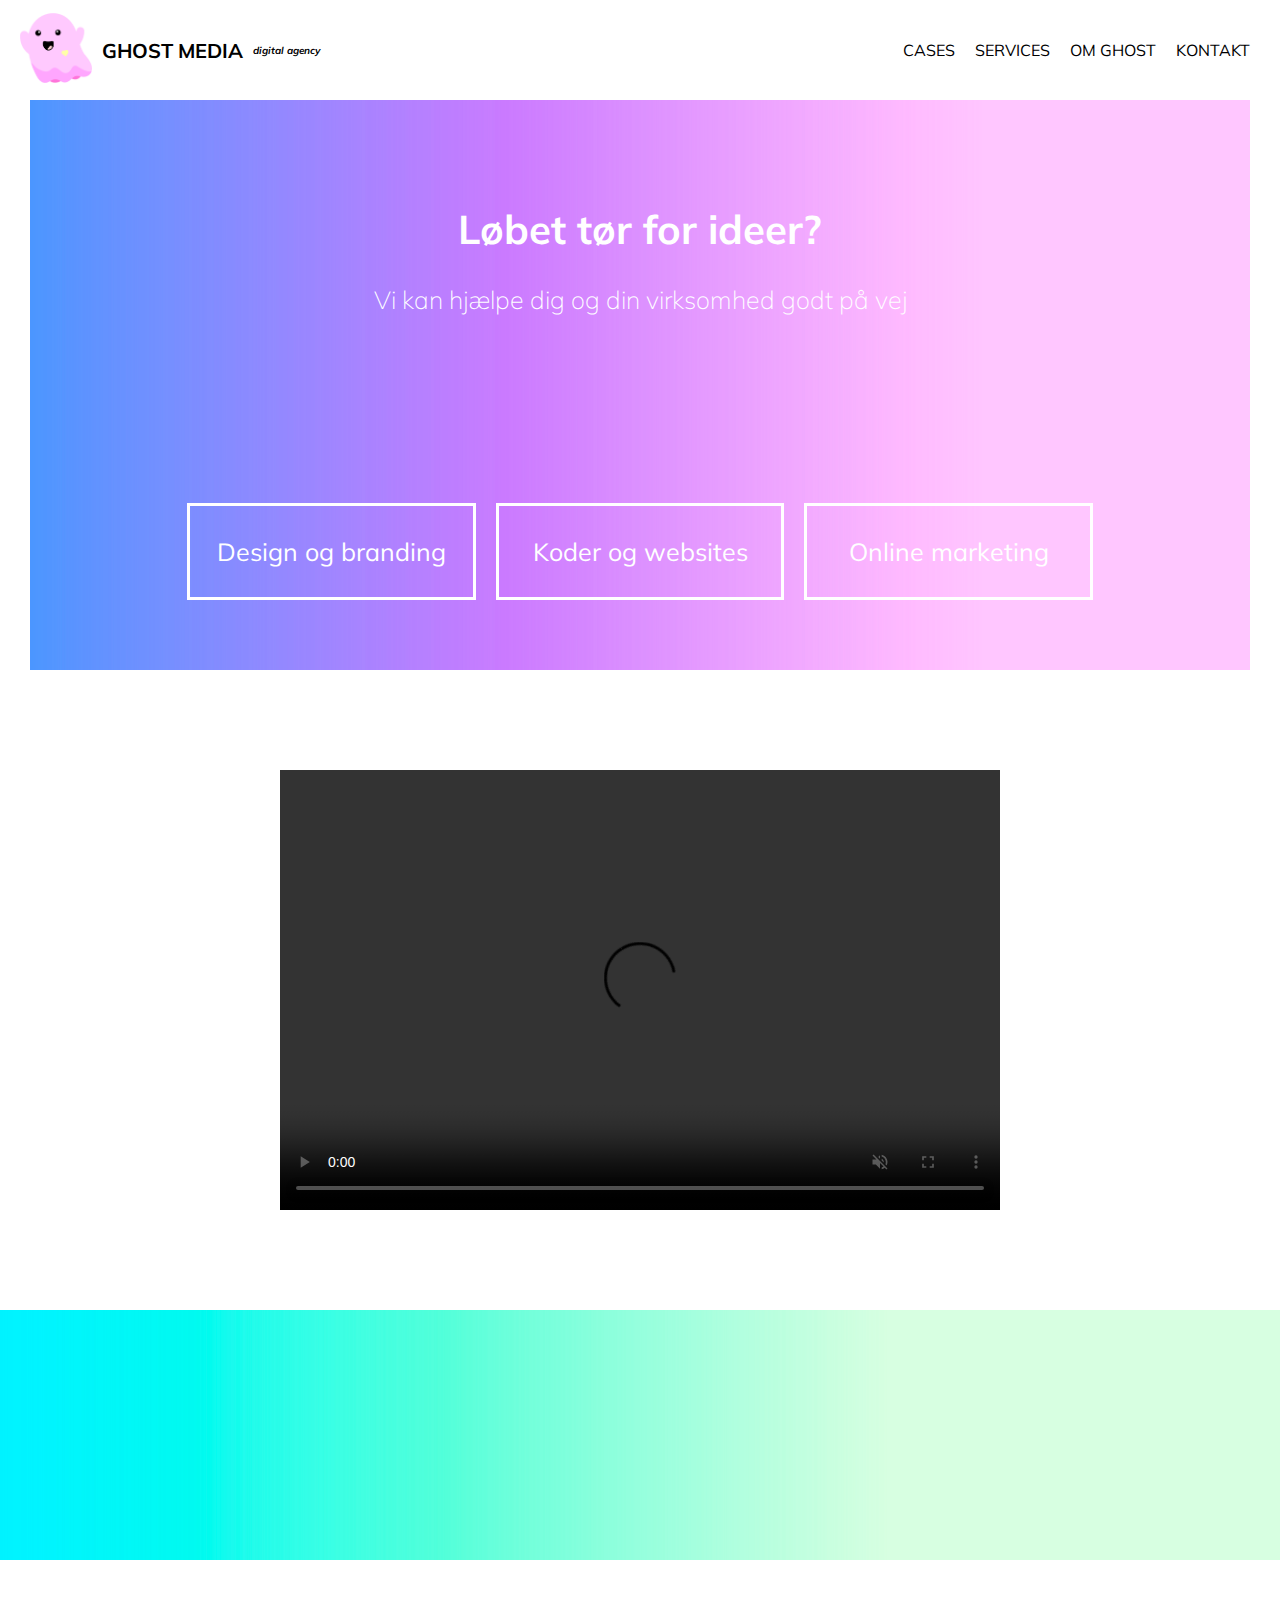
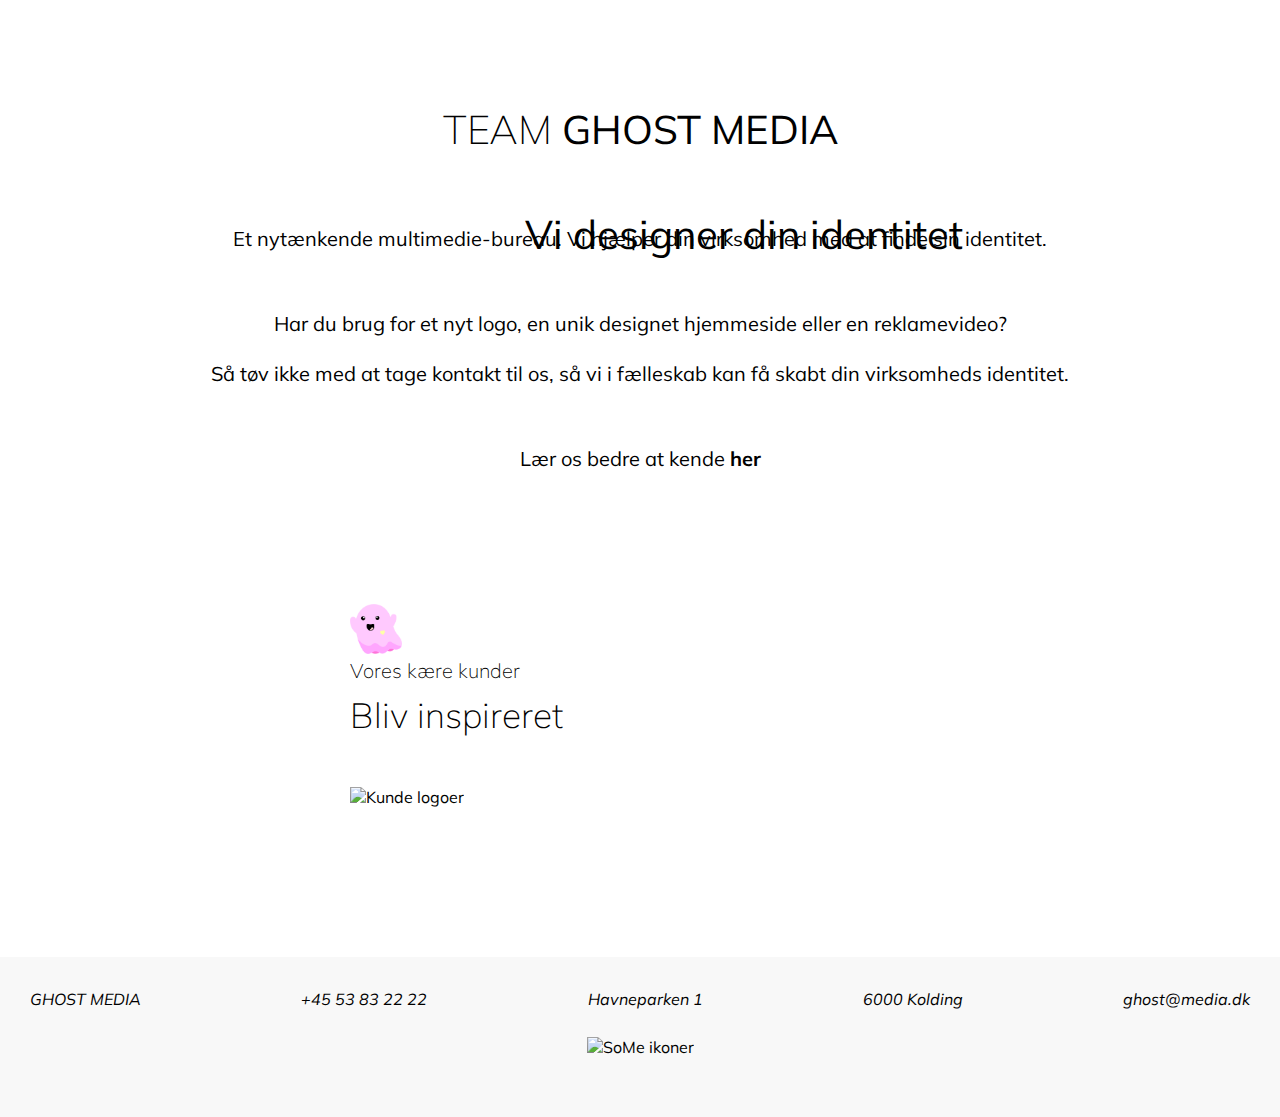
==== commit 8b02e31c: "den enelige" ====
--- a/website/index.html
+++ b/website/index.html
@@ -8,7 +8,7 @@
     <link rel="preconnect" href="https://fonts.gstatic.com" crossorigin> 
     <link href="https://fonts.googleapis.com/css2?family=Mulish:wght@200;900&display=swap" rel="stylesheet">
     <link rel="stylesheet" href="css/stylesheet.css">
-    <link rel="icon" href="../website/img/logo.png" type="image/png">
+    <link rel="icon" href="img/logo.png" type="image/png">
     <meta name="viewport" content="width=device-width, initial-scale=1.0">
     <title>Ghost Media</title>
 </head>
@@ -17,7 +17,7 @@
         <nav>
             <div class="brand">
                 <a href="index.html">
-                    <img class="logo" src ="../website/img/logo.png" alt="logo">
+                    <img class="logo" src ="img/logo.png" alt="logo">
                 </a>
                 <h1>Ghost Media</h1>
                 <h2 class="h2header">digital agency</h2>
@@ -34,7 +34,7 @@
                     <a href="#">OM GHOST</a>
                 </li>
                 <li>
-                    <a href="../website/kontaktside.html">KONTAKT</a>
+                    <a href="kontaktside.html">KONTAKT</a>
                 </li>
             </ul>
         </nav>
@@ -51,19 +51,19 @@
             <h2>Løbet tør for ideer?</h2>
             <h3>Vi kan hjælpe dig og din virksomhed godt på vej</h3>
             <div class="tilbud">
-                <a href="../website/produktside.html">Design og branding</a>
+                <a href="produktside.html">Design og branding</a>
                 <a href="#">Koder og websites</a>
                 <a href="#">Online marketing</a>
             </div>
         </section>
         <div>
             <video class="video" controls autoplay muted>
-                <source src="../Bilag/ghost.final.mp4" type="video/mp4">
+                <source src="video/ghost.final.mp4" type="video/mp4">
                 <p>Din browser understøtter ikke videoen</p>
             </video>
         </div>
         <div>
-            <img class="sloganbillede" src="../website/img/slogan baggrund.png" alt="Baggrunds billede">
+            <img class="sloganbillede" src="img/sloganBaggrund.png" alt="Baggrunds billede">
             <span class="slogan">Vi designer din identitet</span>
         </div>
         <article class="team">
@@ -73,10 +73,10 @@
             <p class="pteam3">Lær os bedre at kende <strong> her </strong></p>
         </article>
         <section>
-            <img class="ghost" src="../website/img/logo.png" alt="Logo">
+            <img class="ghost" src="img/logo.png" alt="Logo">
             <h2 class="kunder1">Vores kære kunder</h2>
             <h3 class="kunder2">Bliv inspireret</h3>
-            <img class="kundelogo" src="../website/img/kundelogo.png" alt="Kunde logoer">
+            <img class="kundelogo" src="img/kundeLogo.png" alt="Kunde logoer">
         </section>
     </main>
     <footer>
@@ -87,7 +87,7 @@
             <span>6000 Kolding</span>
             <span>ghost@media.dk</span>
         </address>
-        <img class="some" src="img/someikoner.png" alt="SoMe ikoner">
+        <img class="some" src="img/someIkoner.png" alt="SoMe ikoner">
     </footer>
 </body>
 </html>--- a/website/css/stylesheet.css
+++ b/website/css/stylesheet.css
@@ -94,7 +94,7 @@
     flex-direction: column;
     align-items: center;
     justify-content: center;
-    background-image: url(../img/index\ baggrund.png);
+    background-image: url(../img/indexBaggrund.png);
     background-size: cover;
     height: 500px;
     padding: 30px;
@@ -219,7 +219,7 @@
     flex-direction: column;
     align-items: center;
     justify-content: center;
-    background-image: url(../img/produkt\ baggrund.png);
+    background-image: url(../img/produktBaggrund.png);
     background-size: cover;
     height: 500px;
     padding: 30px;
@@ -301,7 +301,7 @@
     flex-direction: column;
     align-items: center;
     justify-content: center;
-    background-image: url(../img/kontakt\ baggrund.png);
+    background-image: url(../img/kontaktBaggrund.png);
     background-size: cover;
     height: 500px;
     padding: 30px;
